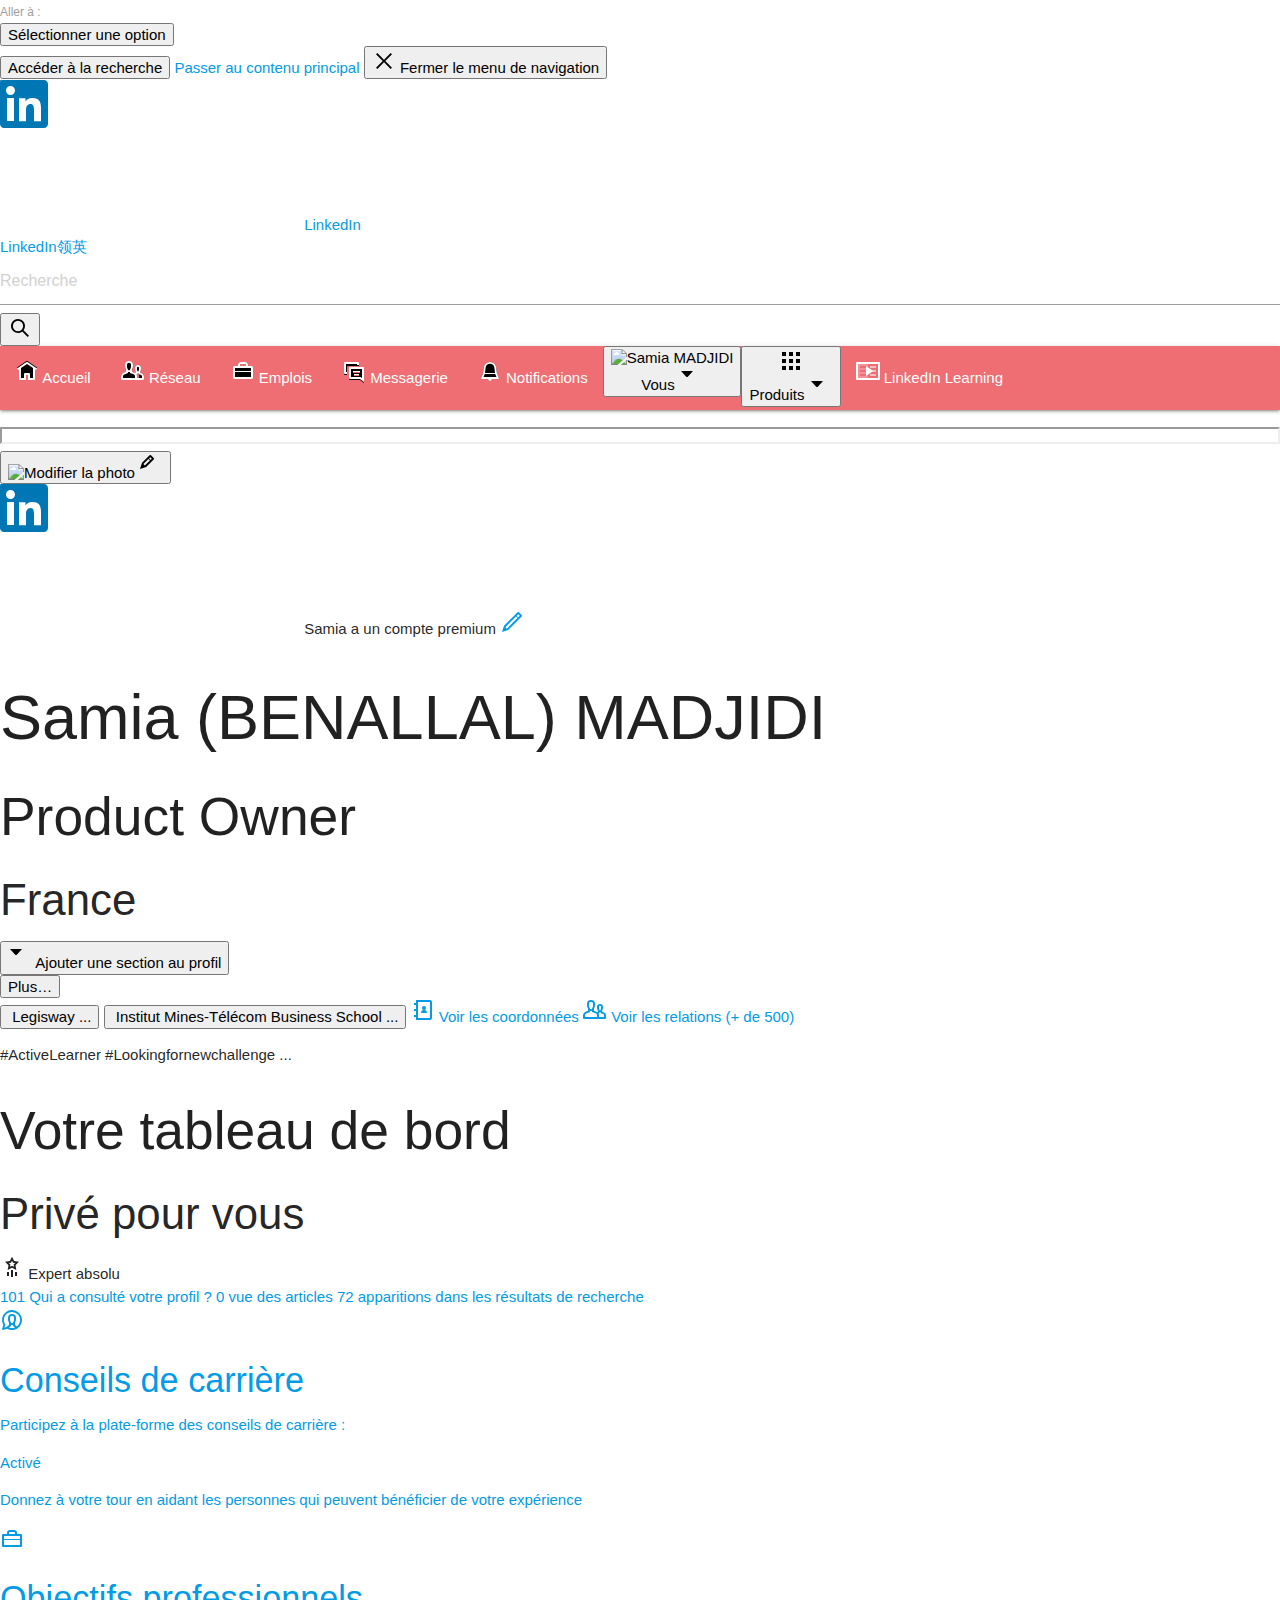
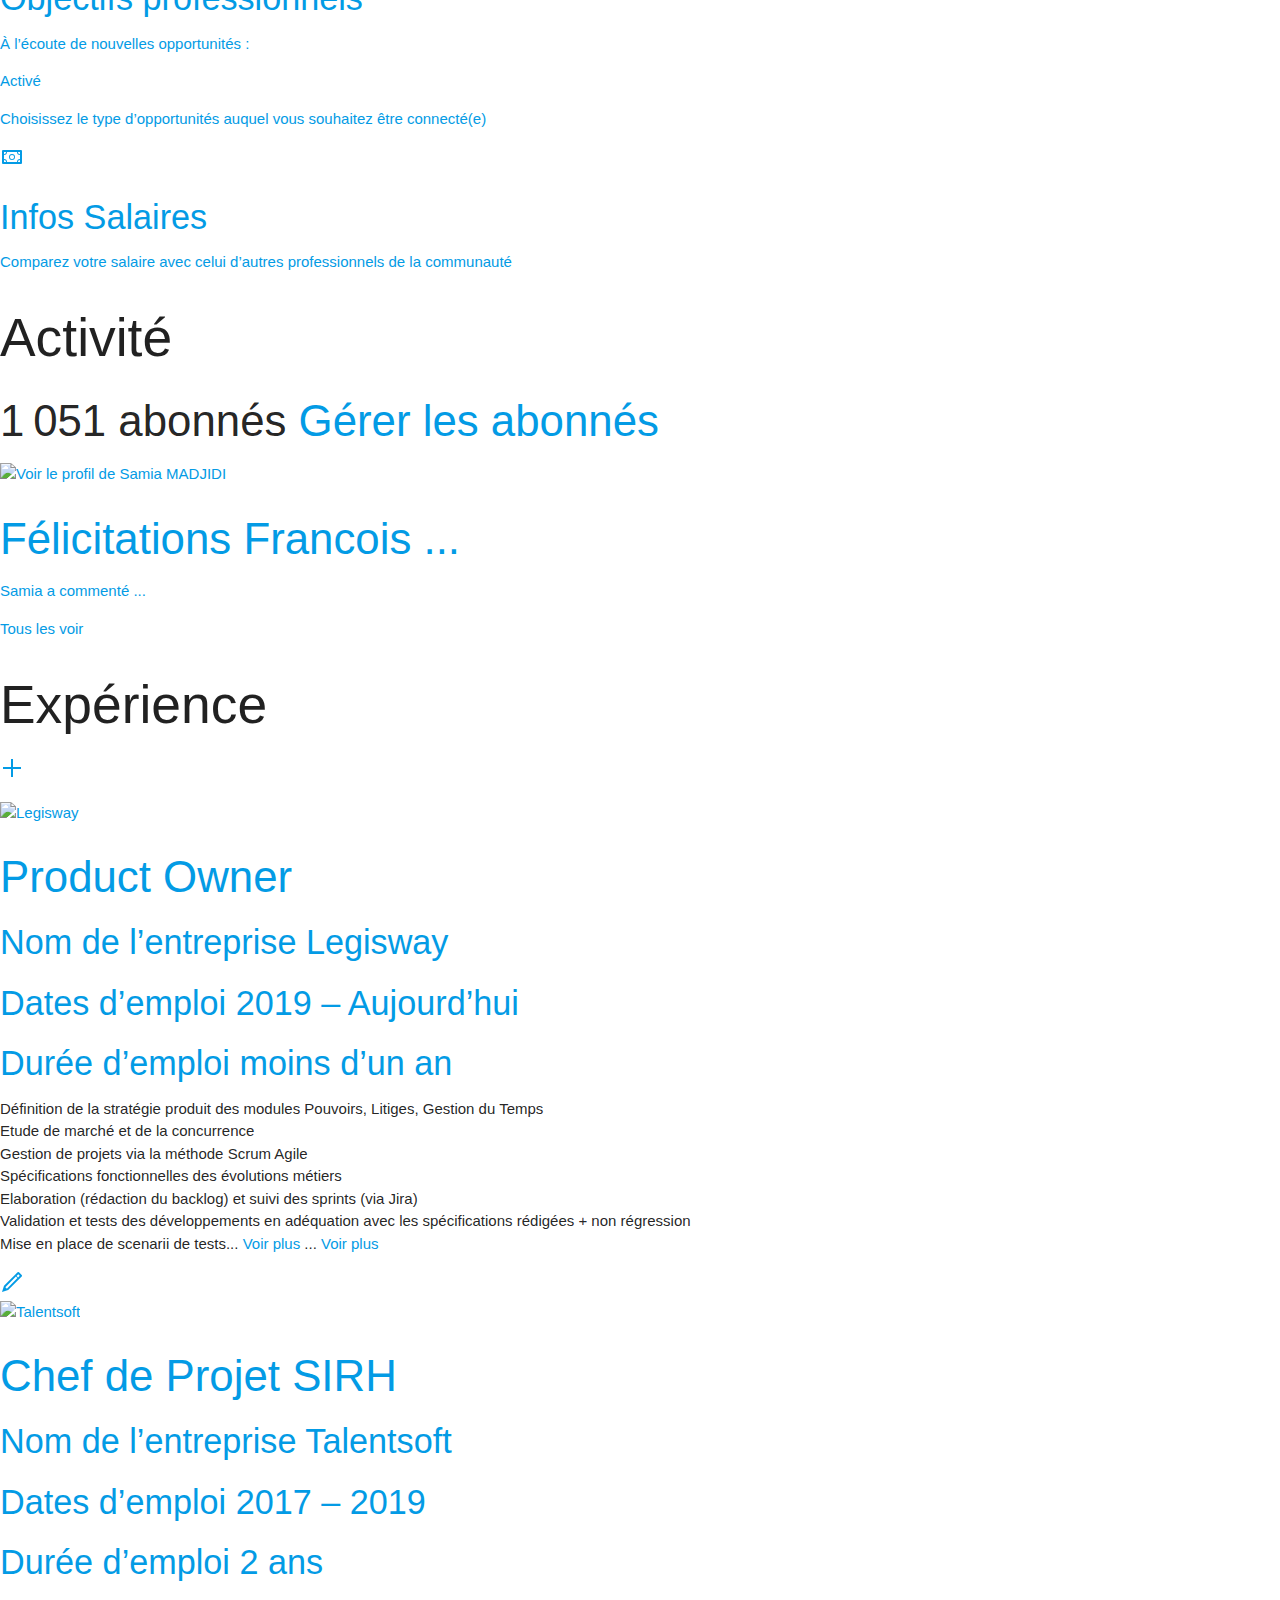
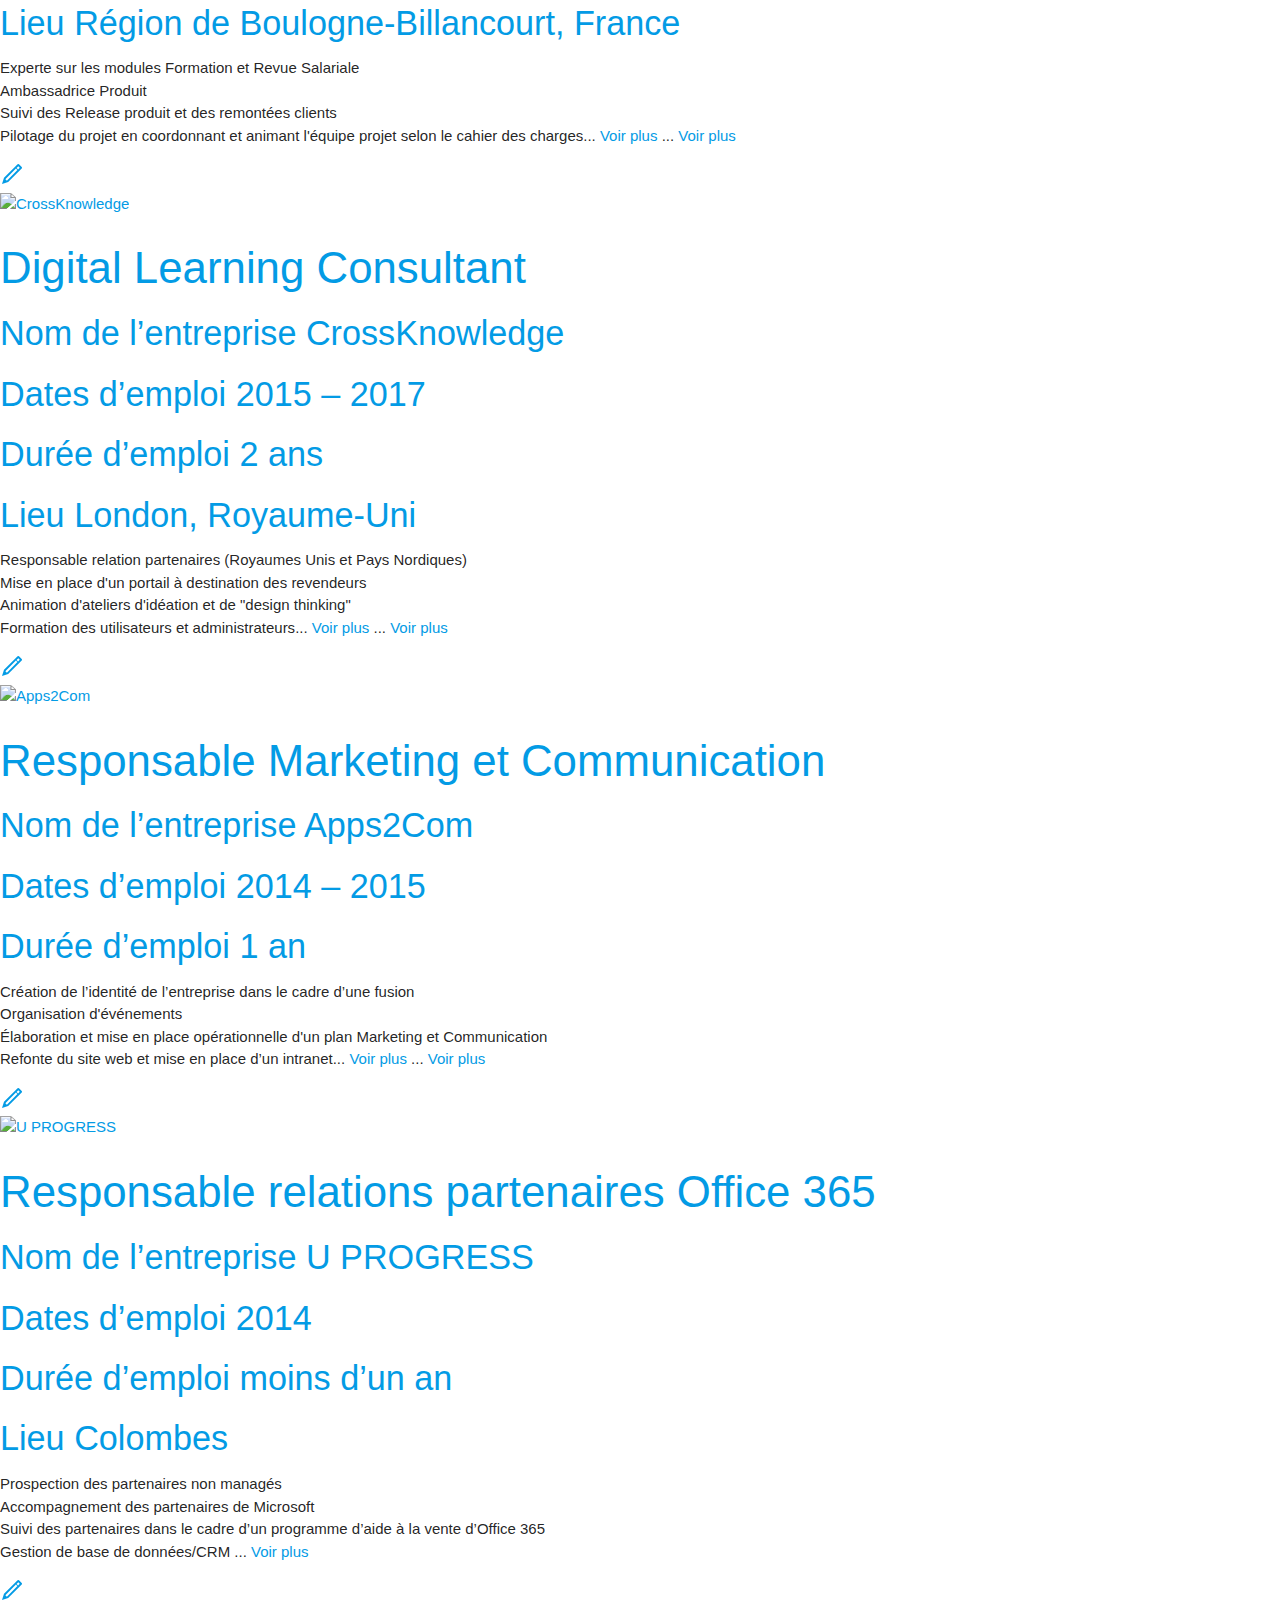
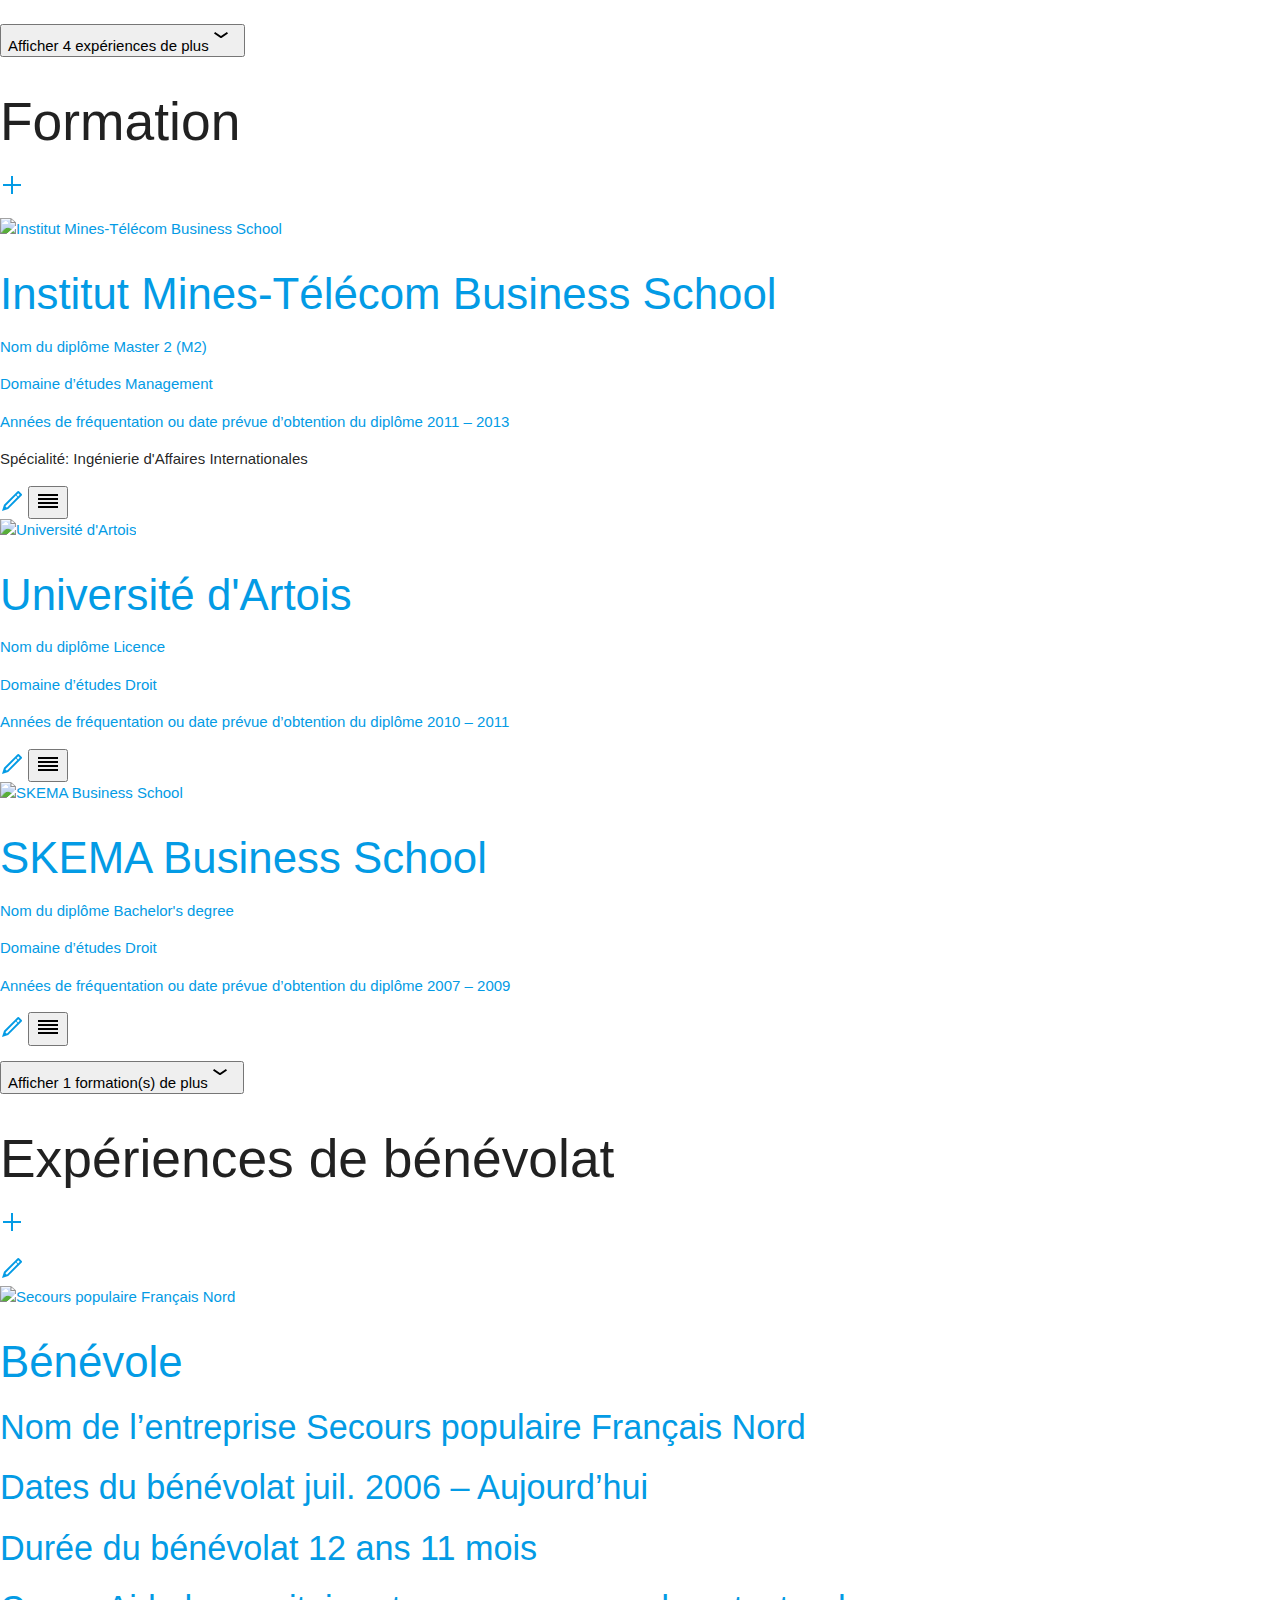
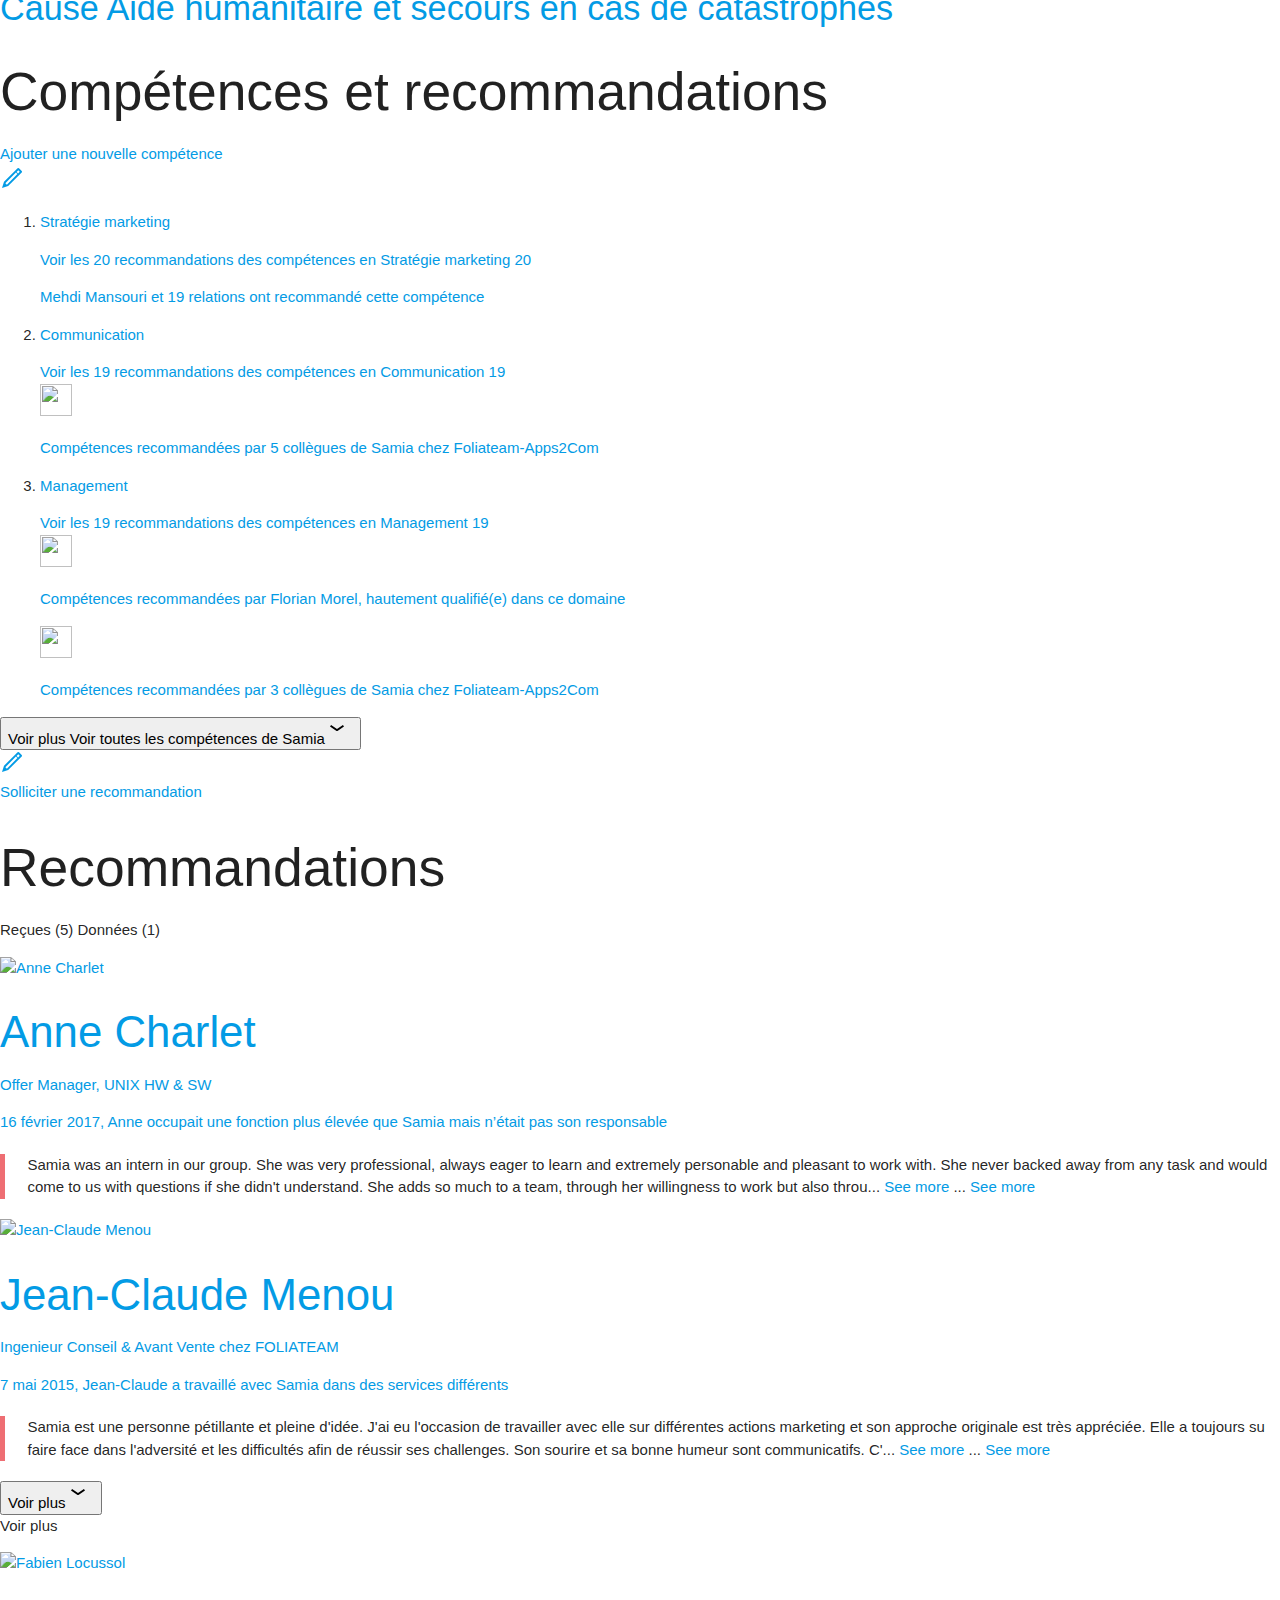
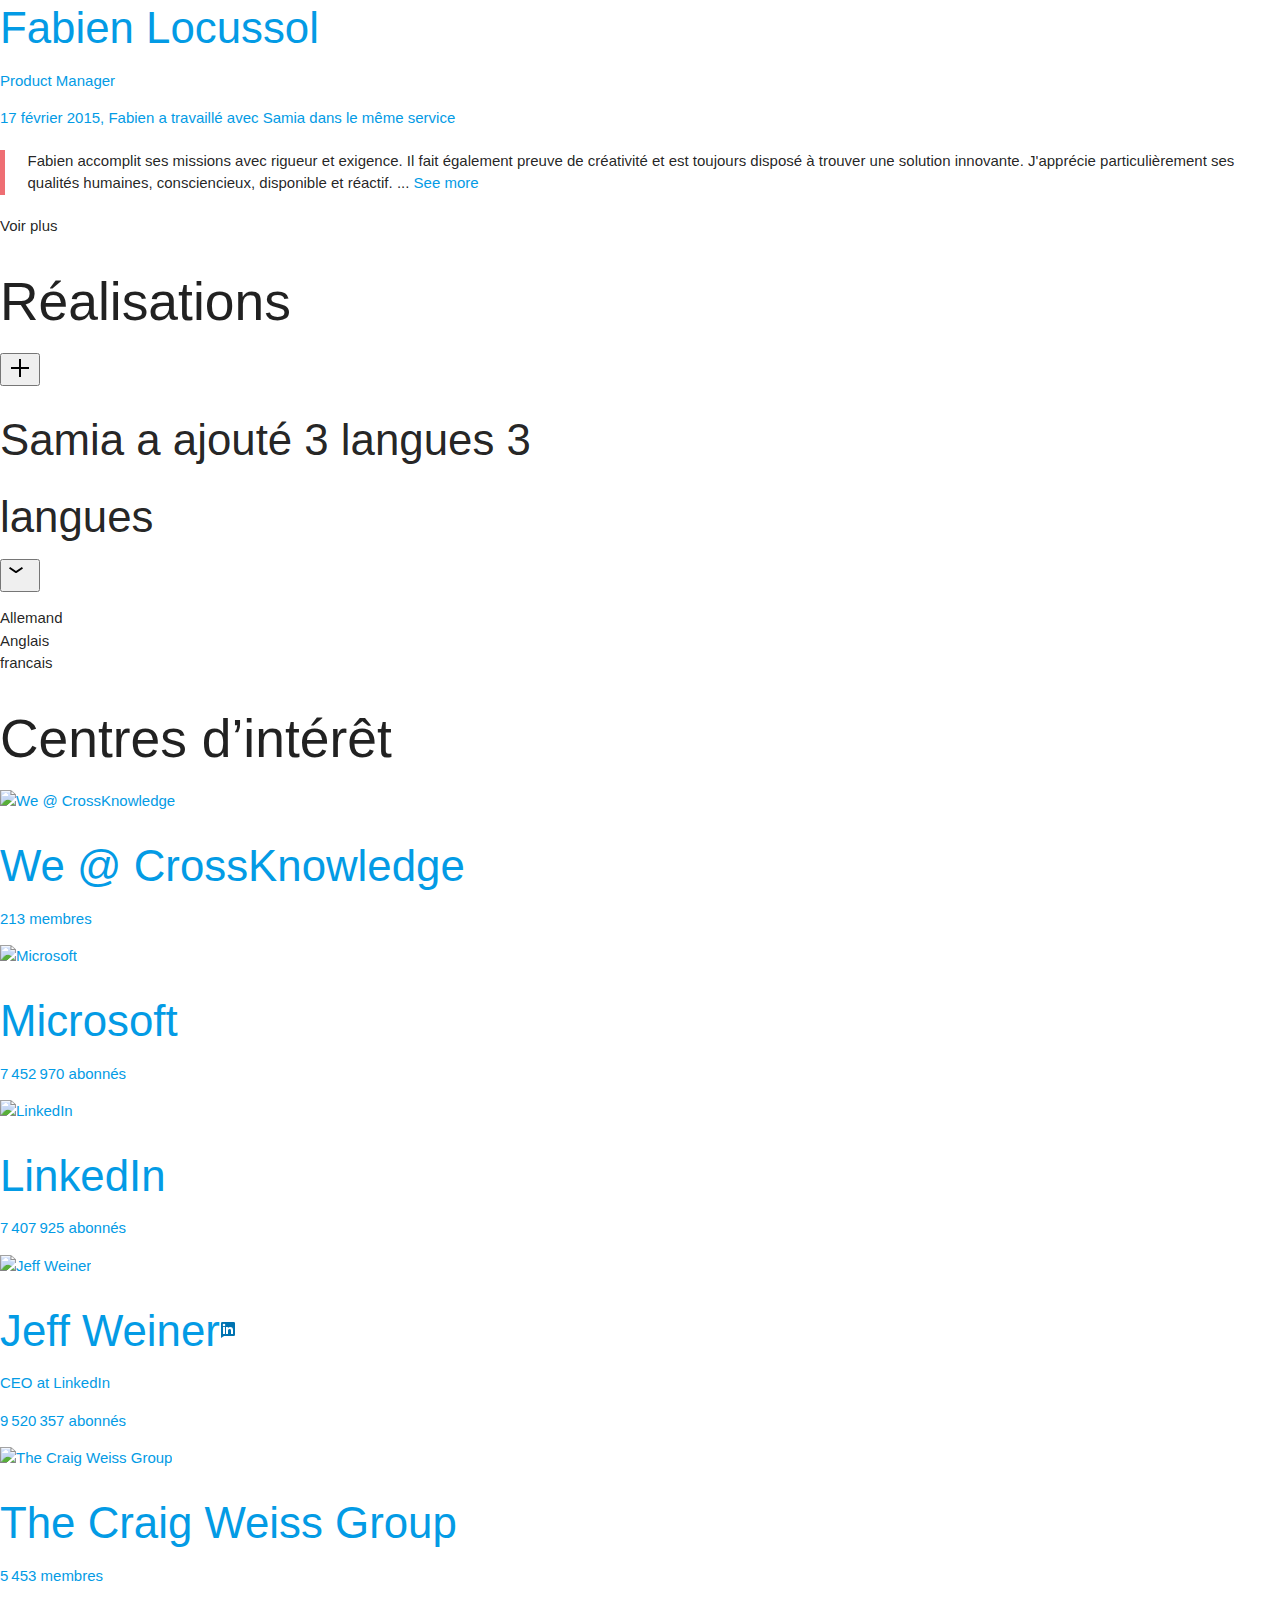
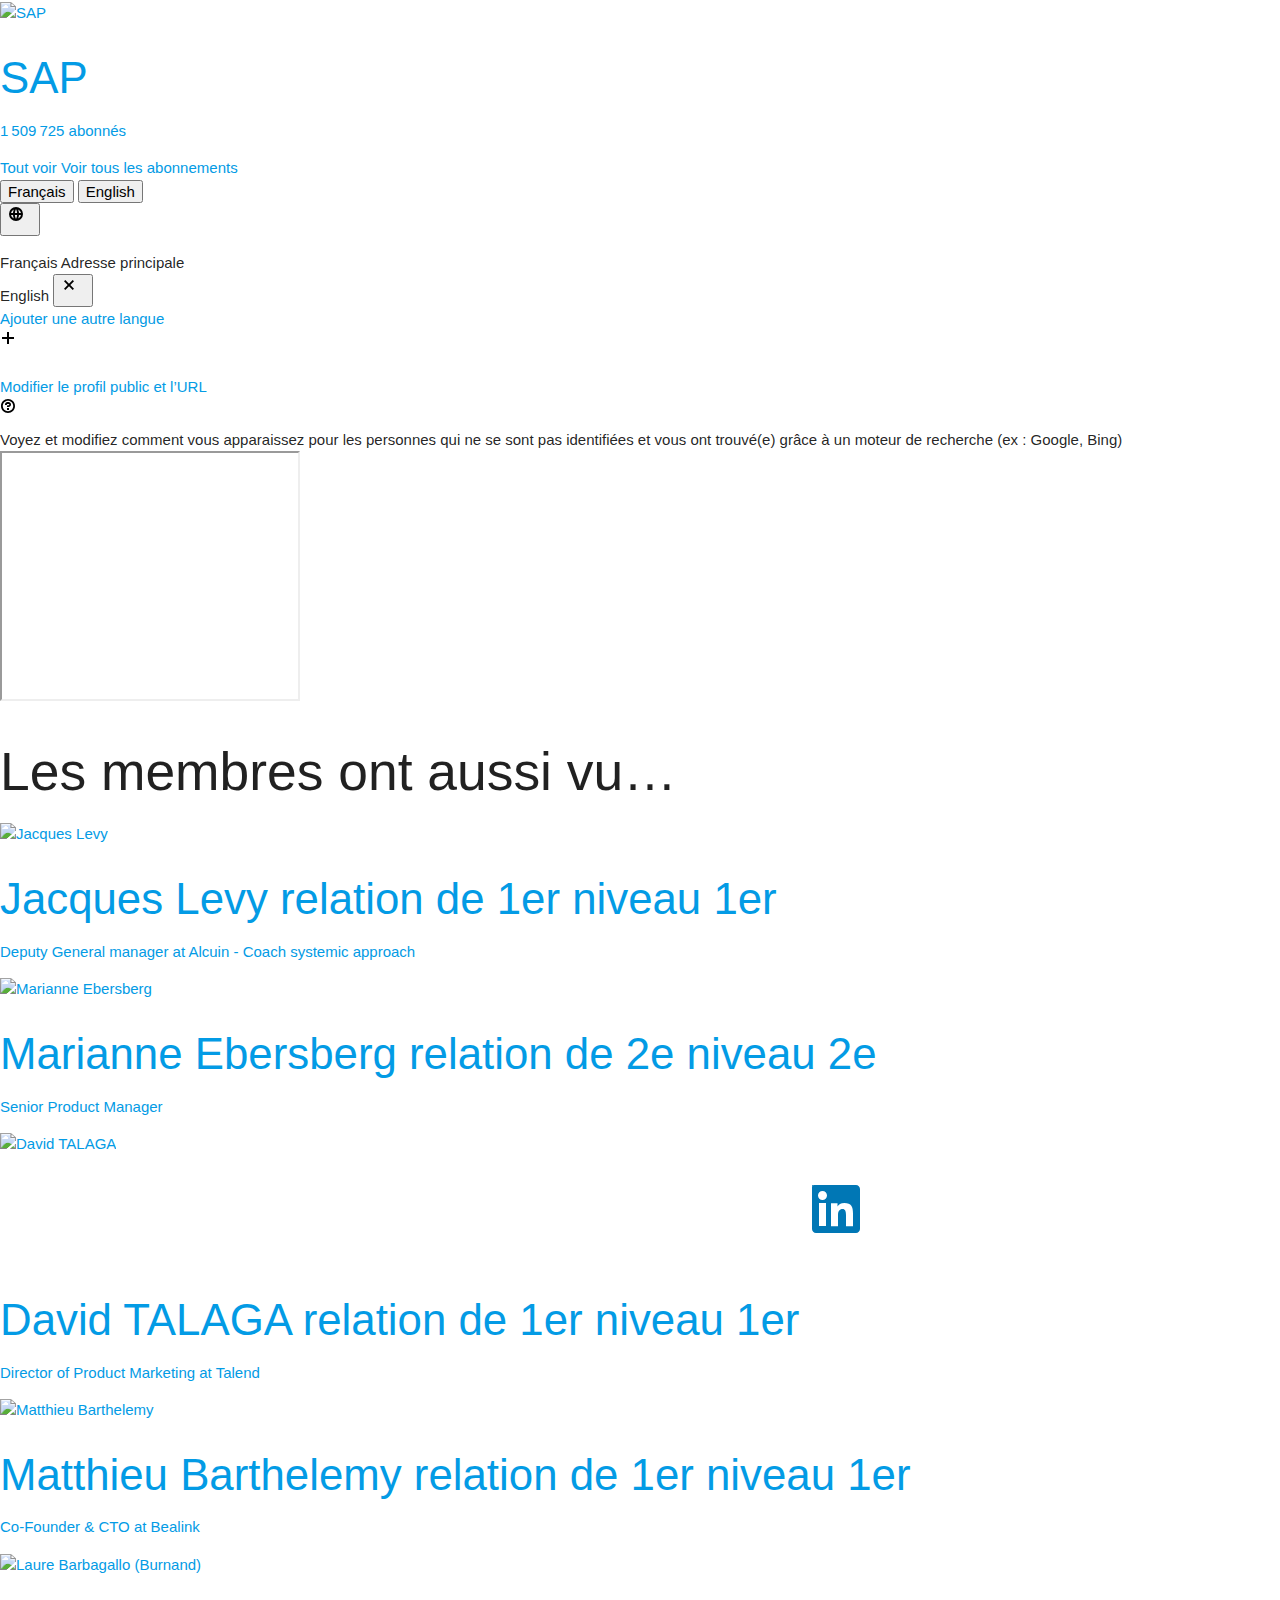
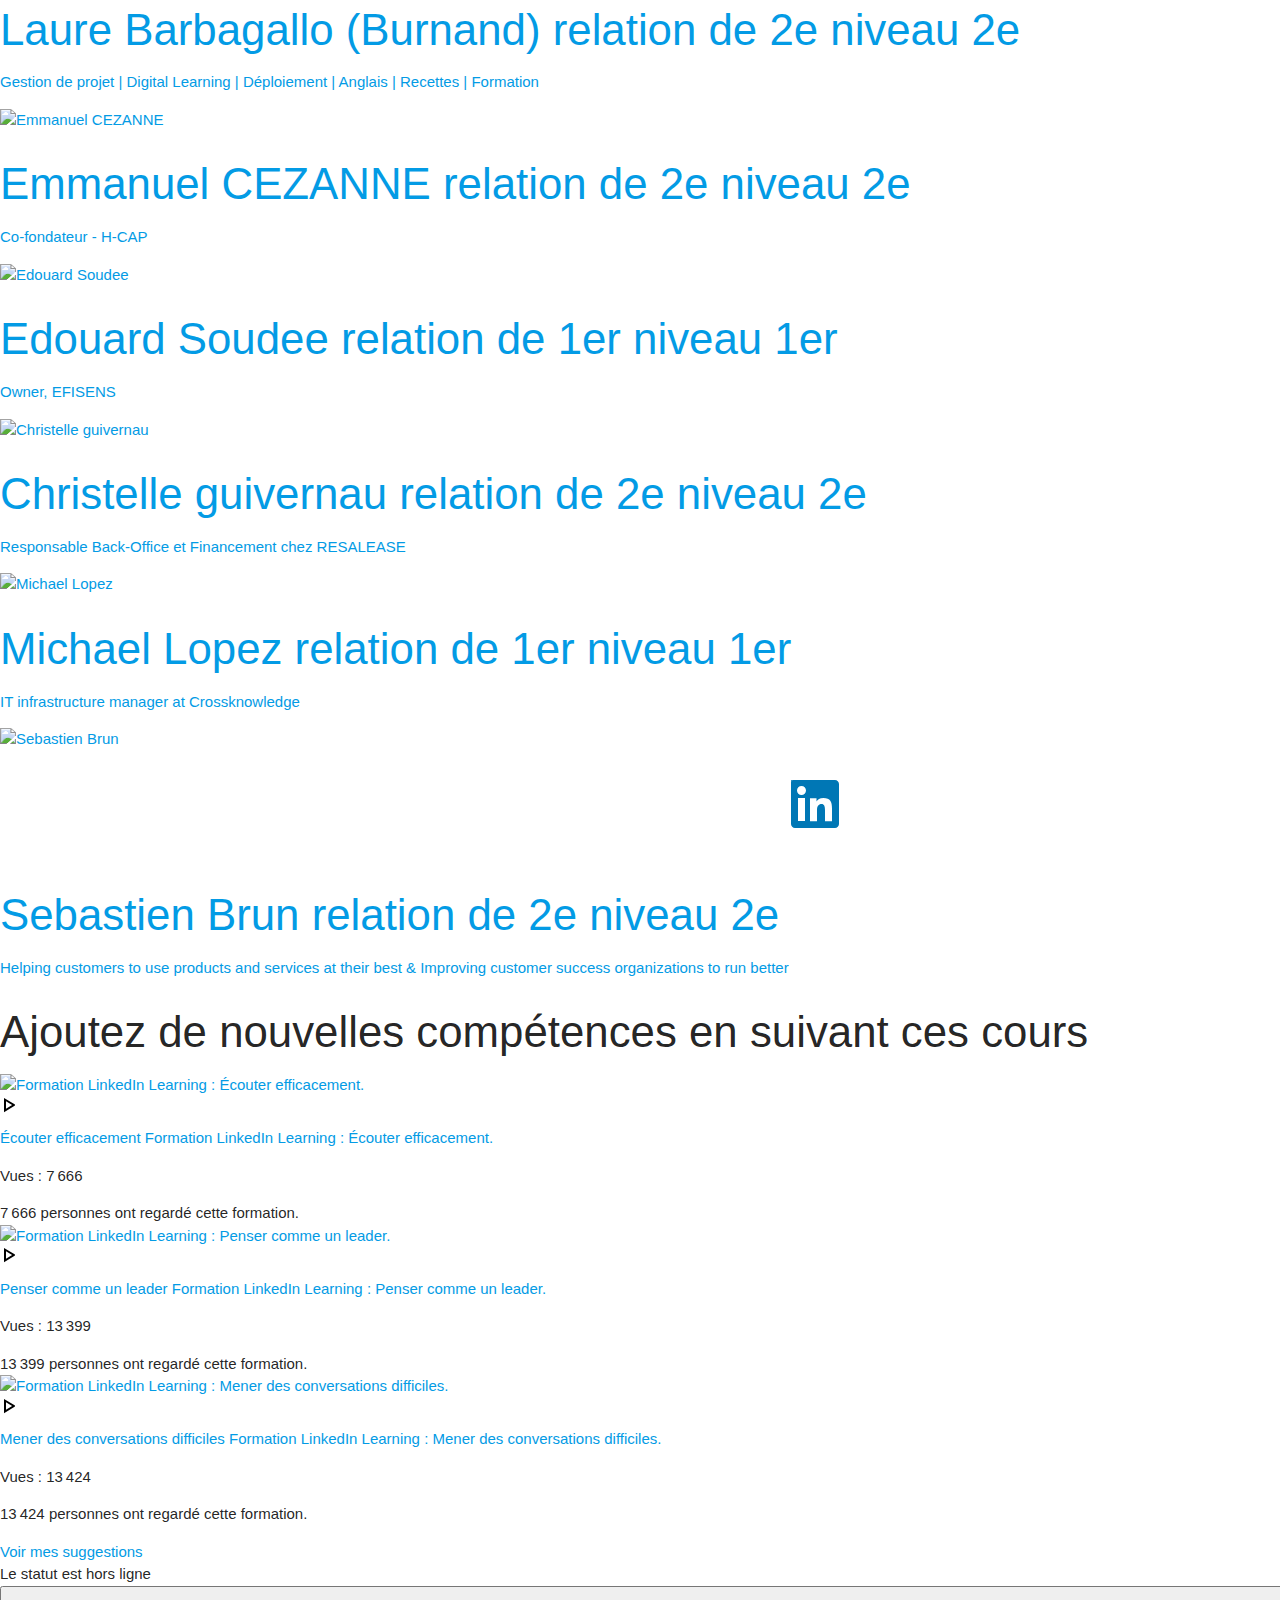
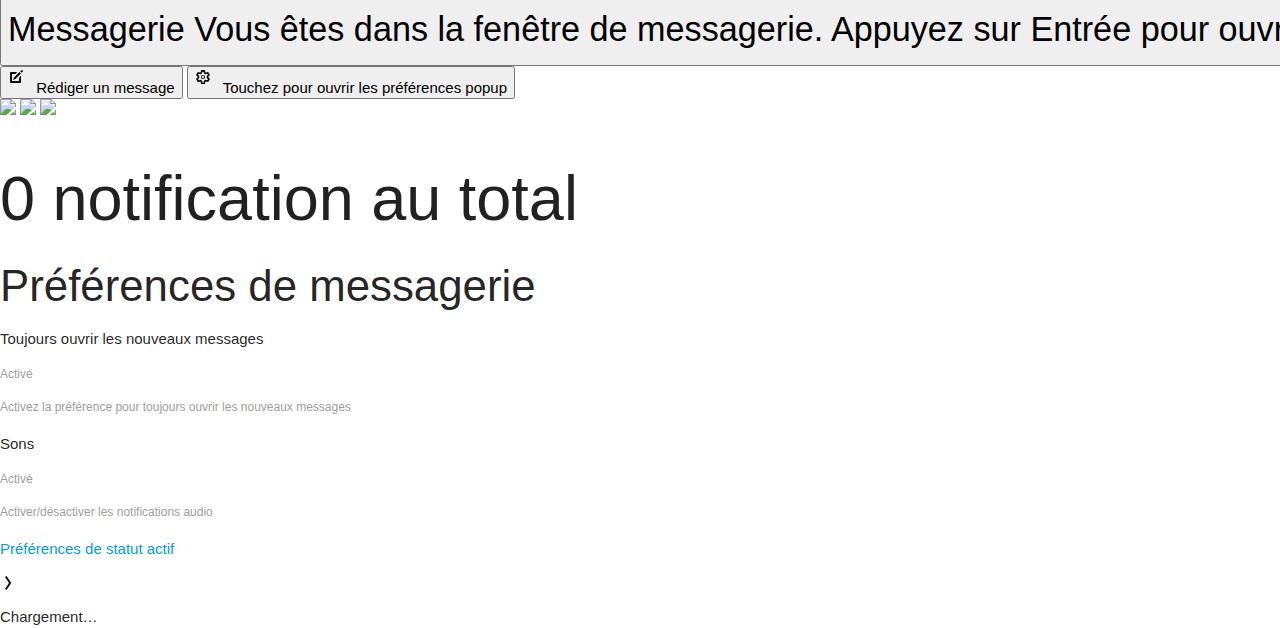
==== linkedin.html @ ff6c2b0b "first" ====
<!DOCTYPE html>
<html class="artdeco windows" lang="fr">
      <head>

            <meta charset="utf-8">
            <meta http-equiv="X-UA-Compatible" content="IE=edge">
            <title>Samia (BENALLAL) MADJIDI | LinkedIn</title>
            <meta name="description" content="">
            <meta name="viewport" content="width=device-width, initial-scale=1.0, minimum-scale=1.0">
            <meta name="theme-color" content="#0077B5">
            <meta name="is-http2" content="true">

            
        <meta name="extended/config/environment" content="%7B%22modulePrefix%22%3A%22extended%22%2C%22environment%22%3A%22production%22%2C%22ember-a11y-testing%22%3A%7B%22componentOptions%22%3A%7B%22turnAuditOff%22%3Atrue%2C%22excludeAxeCore%22%3Atrue%2C%22axeOptions%22%3A%7B%22reporter%22%3A%22v2%22%2C%22resultTypes%22%3A%5B%22violations%22%5D%2C%22rules%22%3A%7B%22duplicate-id%22%3A%7B%22enabled%22%3Afalse%7D%2C%22duplicate-id-active%22%3A%7B%22enabled%22%3Afalse%7D%2C%22duplicate-id-aria%22%3A%7B%22enabled%22%3Afalse%7D%7D%7D%7D%7D%2C%22rootURL%22%3A%22%2F%22%2C%22routerRootURL%22%3A%22%2F%22%2C%22deviceFormFactor%22%3A%22DESKTOP%22%2C%22locationType%22%3A%22voyager-location%22%2C%22namespace%22%3A%22voyager%2Fapi%22%2C%22EmberENV%22%3A%7B%22FEATURES%22%3A%7B%7D%7D%2C%22APP%22%3A%7B%22locale%22%3A%22en_US%22%2C%22rumConfig%22%3A%7B%22pageKeyPrefix%22%3A%22d_%22%2C%22beacon-service%22%3A%22tracking%22%2C%22beacon-url%22%3A%22%2Fli%2Ftrack%22%2C%22event-name%22%3A%22RealUserMonitoringEvent%22%2C%22enable-cdn-tracking%22%3Atrue%2C%22enable-pop-tracking%22%3Atrue%7D%2C%22name%22%3A%22extended%22%2C%22version%22%3A%22voyager-web_1.3.1312%2B73c666ab%22%7D%2C%22contentSecurityPolicy%22%3A%7B%22default-src%22%3A%22%5C%22none%5C%22%20*.licdn.com%20*.licdn-ei.com%22%2C%22script-src%22%3A%22%5C%22self%5C%22%20%5C%22unsafe-inline%5C%22%20*.licdn.com%20*.licdn-ei.com%20*.linkedin.com%22%2C%22font-src%22%3A%22%5C%22self%5C%22%20*.licdn.com%20*.licdn-ei.com%20*.slidesharecdn.com%22%2C%22frame-src%22%3A%22*.youtube.com%20*.slideshare.net%22%2C%22connect-src%22%3A%22%5C%22self%5C%22%20localhost%3A*%20*.linkedin.com%22%2C%22img-src%22%3A%22%5C%22self%5C%22%20*.slidesharecdn.com%20*.licdn.com%20*.licdn-ei.com%20spdy.linkedin.com%20spdy.linkedin-ei.com%20*.youtube.com%22%2C%22style-src%22%3A%22%5C%22self%5C%22%20%5C%22unsafe-inline%5C%22%20*.licdn.com%20*.licdn-ei.com%22%2C%22media-src%22%3A%22%5C%22self%5C%22%20*.slidesharecdn.com%20*.licdn.com%20*.licdn-ei.com%22%7D%2C%22tracking%22%3A%7B%22appId%22%3A%22com.linkedin.flagship3.d_web%22%2C%22pageKeyPrefix%22%3A%22d_%22%2C%22pveTrackingInfo%22%3A%7B%22osName%22%3A%22phone_web%22%7D%2C%22impression%22%3A%7B%22timeThreshold%22%3A300%2C%22percentageThreshold%22%3A50%2C%22viewportOffset%22%3A%7B%22top%22%3A52%2C%22bottom%22%3A0%2C%22left%22%3A0%2C%22right%22%3A0%7D%7D%2C%22comScore%22%3A%7B%22enabled%22%3Atrue%7D%7D%2C%22defaultRootMargin%22%3A%7B%22top%22%3A52%2C%22bottom%22%3A0%2C%22left%22%3A0%2C%22right%22%3A0%7D%2C%22skeleton%22%3A%7B%22data%22%3A%7B%7D%2C%22template%22%3A%22.%2Fskeleton%2Floader.hbs%22%7D%2C%22sparkPlaceholders%22%3A%7B%22includeHashes%22%3A%5B%22assets%2Fimg%2Fchina-icp-filing.png%22%2C%22assets%2Fimg%2Fpresence_onboarding_active.png%22%2C%22assets%2Fimg%2Fpresence_onboarding_available.png%22%2C%22assets%2Fimg%2Frealtime_onboarding_profile_1.jpg%22%2C%22assets%2Fimg%2Frealtime_onboarding_profile_2.jpg%22%2C%22assets%2Fimg%2Forganization%2Fdesktop-screenshot.png%22%2C%22assets%2Fimg%2Forganization%2Fmobile-screenshot.png%22%2C%22assets%2Fimg%2Fprofile%2Fdesktop-photo-upload-add-photo.png%22%2C%22assets%2Fhighcharts%2Fhighcharts.js%22%2C%22assets%2Fhighcharts%2Fmodules%2Fmap.js%22%2C%22assets%2Fmedia-player%2Fmedia-player.amd.js%22%2C%22assets%2Fvideo-player%2Fvideo-player.amd.js%22%2C%22assets%2FcloudSDK%2FOneDriveSDK.js%22%2C%22assets%2FcloudSDK%2FDropboxSDK.js%22%2C%22assets%2Fproj4.js%22%2C%22assets%2Fspectroscopy-worker.js%22%2C%22assets%2Fworld.js%22%2C%22assets%2Fsrc%2Fchartbeat.js%22%2C%22assets%2Ffavicon.ico%22%2C%22assets%2Ffavicon-notification.ico%22%2C%22assets%2Fimg%2Fpremium%2Fproducts%2Fslides%2Fjob_seeker_featured_applicant_650x468_v1.png%22%2C%22assets%2Fimg%2Fpremium%2Fproducts%2Fslides%2Fjob_seeker_inmail_650x468_v1.png%22%2C%22assets%2Fimg%2Fpremium%2Fproducts%2Fslides%2Fjob_seeker_job_insights_650x468_v1.png%22%2C%22assets%2Fimg%2Fpremium%2Fproducts%2Fslides%2Fjob_seeker_professional_learning_650x468_v1.png%22%2C%22assets%2Fimg%2Fpremium%2Fproducts%2Fslides%2Fjob_seeker_professional_wvmp_650x468_v1.png%22%2C%22assets%2Fimg%2Fpremium%2Fproducts%2Fslides%2Fjob_seeker_resume_builder_650x468_v1.png%22%2C%22assets%2Fimg%2Fpremium%2Fproducts%2Fslides%2Fprofessional_browse_profiles_650x468_v1.png%22%2C%22assets%2Fimg%2Fpremium%2Fproducts%2Fslides%2Fprofessional_company_research_650x468_v1.png%22%2C%22assets%2Fimg%2Fpremium%2Fproducts%2Fslides%2Fprofessional_company_research_650x468_v2.png%22%2C%22assets%2Fimg%2Fpremium%2Fproducts%2Fslides%2Fprofessional_inmail_650x468_v1.png%22%2C%22assets%2Fimg%2Fpremium%2Fproducts%2Fslides%2Frecruiter_inmail_650x468_v1.png%22%2C%22assets%2Fimg%2Fpremium%2Fproducts%2Fslides%2Frecruiter_manage_650x468_v1.png%22%2C%22assets%2Fimg%2Fpremium%2Fproducts%2Fslides%2Frecruiter_recruiter_lite_650x468_v1.png%22%2C%22assets%2Fimg%2Fpremium%2Fproducts%2Fslides%2Frecruiter_smart_search_650x468_v1.png%22%2C%22assets%2Fimg%2Fpremium%2Fproducts%2Fslides%2Frecruiter_stay_up_to_date_650x468_v1.png%22%2C%22assets%2Fimg%2Fpremium%2Fproducts%2Fslides%2Frecruiter_talent_pool_650x468_v1.png%22%2C%22assets%2Fimg%2Fpremium%2Fproducts%2Fslides%2Frecruiter_wvmp_650x468_v1.png%22%2C%22assets%2Fimg%2Fpremium%2Fproducts%2Fslides%2Fsales_customized_suggestions_650x468_v1.png%22%2C%22assets%2Fimg%2Fpremium%2Fproducts%2Fslides%2Fsales_inmail_650x468_v1.png%22%2C%22assets%2Fimg%2Fpremium%2Fproducts%2Fslides%2Fsales_lead_builder_650x468_v1.png%22%2C%22assets%2Fimg%2Fpremium%2Fproducts%2Fslides%2Fsales_sales_navigator_650x468_v1.png%22%2C%22assets%2Fimg%2Fpremium%2Fproducts%2Fslides%2Fsales_stay_up_to_date_650x468_v1.png%22%2C%22assets%2Fimg%2Fpremium%2Fproducts%2Fslides%2Fsales_target_accounts_650x468_v1.png%22%2C%22assets%2Fimg%2Fpremium%2Fproducts%2Fslides%2Fsales_wvmp_650x468_v1.png%22%2C%22assets%2Fimg%2Fpremium%2Fproducts%2Ftestimonials%2Fphoto_testimonial_1_job_seeker_headshot_200x200_v1.jpg%22%2C%22assets%2Fimg%2Fpremium%2Fproducts%2Ftestimonials%2Fphoto_testimonial_2_job_seeker_headshot_200x200_v1.jpg%22%2C%22assets%2Fimg%2Fpremium%2Fproducts%2Ftestimonials%2Fphoto_testimonial_1_professional_headshot_200x200_v1.jpg%22%2C%22assets%2Fimg%2Fpremium%2Fproducts%2Ftestimonials%2Fphoto_testimonial_2_professional_headshot_200x200_v1.jpg%22%2C%22assets%2Fimg%2Fpremium%2Fproducts%2Ftestimonials%2Fphoto_testimonial_1_recruiter_corp_headshot_200x200_v1.jpg%22%2C%22assets%2Fimg%2Fpremium%2Fproducts%2Ftestimonials%2Fphoto_testimonial_2_recruiter_corp_headshot_200x200_v1.jpg%22%2C%22assets%2Fimg%2Fpremium%2Fproducts%2Ftestimonials%2Fphoto_testimonial_1_recruiter_headshot_200x200_v1.jpg%22%2C%22assets%2Fimg%2Fpremium%2Fproducts%2Ftestimonials%2Fphoto_testimonial_2_recruiter_headshot_200x200_v1.jpg%22%2C%22assets%2Fimg%2Fpremium%2Fproducts%2Ftestimonials%2Fphoto_testimonial_1_sales_headshot_200x200_v1.jpg%22%2C%22assets%2Fimg%2Fpremium%2Fproducts%2Ftestimonials%2Fphoto_testimonial_2_sales_headshot_200x200_v1.jpg%22%2C%22assets%2Fimg%2Fcareer-experts-modal-facepile.png%22%2C%22assets%2Fimg%2Fcareer-experts-modal-facepile2.png%22%2C%22assets%2Fimg%2Fcareer-experts-modal-facepile3.png%22%2C%22assets%2Fimg%2Fcareer-experts-upsell.png%22%5D%2C%22splitVendorJs%22%3Atrue%7D%2C%22enableEngines%22%3Atrue%2C%22tagManager%22%3A%7B%22profileName%22%3A%22voyager-web-global%22%2C%22disableTrackingEventsListenerForGlobalProfile%22%3Atrue%2C%22lixKeyForRamp%22%3A%22voyager.mynetwork.web.tealium-invite%22%7D%2C%22exportApplicationGlobal%22%3Afalse%2C%22ember-faker%22%3A%7B%7D%2C%22googleAnalytics%22%3A%7B%22trackingId%22%3A%22UA-62256447-1%22%7D%2C%22sw%22%3A%7B%22devEnabled%22%3Afalse%2C%22vitalsEndpoint%22%3A%22%2Fvoyager%2Fsw%2Fvitals%22%7D%2C%22appVersion%22%3A%221.3.1312%22%2C%22logTracking%22%3Afalse%2C%22disableBatching%22%3Afalse%2C%22enableComponentUsageReport%22%3Afalse%2C%22artdeco%22%3A%7B%7D%7D">
        <!-- EMBER_CLI_FASTBOOT_TITLE --><!-- EMBER_CLI_FASTBOOT_HEAD -->
        
        <link rel="shortcut icon" href="https://static.licdn.com/sc/h/al2o9zrvru7aqj8e1x2rzsrca" id="favicon-ico">
        
           <!-- MATERIALIZE -->
      <link rel="stylesheet" href="css/main.css">
    
      <!-- MATERIALIZE -->
        
        <link rel="stylesheet" href="https://static.licdn.com/sc/h/br/b3mh8a7qmiv1cfi31uikqwk4e">
        <link rel="stylesheet" href="https://static.licdn.com/sc/h/br/bmb4cgeujpdh07v6bi377hpoo">
     <link rel="stylesheet" href="https://static.licdn.com/sc/h/br/4cvq1p1vvmlqgs7r8zb6entm9"><link rel="stylesheet" href="https://static.licdn.com/sc/h/br/a2y38mkmbsbfzgto6xu5cl394"><link rel="stylesheet" href="https://static.licdn.com/sc/h/br/euaix39gxml5gdyt4s0q7os5z"><link rel="stylesheet" href="https://static.licdn.com/sc/h/br/bxa8z685wtue6y8e5dv86yl9g">
        
            <style></style>
        
            <meta name="apple-itunes-app" content="app-id=288429040, affiliate-data=ct=campaign_vw_smart_app_banner&amp;pt=10746, app-argument=voyager://?trk=vw_smart_app_banner">
            
          <script type="text/javascript" src="https://platform.linkedin.com/litms/utag/voyager-web-feed/utag.js" async=""></script><script type="text/javascript" async="" charset="utf-8" id="utag_linkedin.voyager-web-feed_119" src="https://platform.linkedin.com/litms/vendor/adobe/visitor-api.js?utv=ut4.46.201903112042"></script><script type="text/javascript" async="" charset="utf-8" id="utag_linkedin.voyager-web-feed_120" src="https://platform.linkedin.com/litms/vendor/adobe/dil.js?utv=ut4.46.201903112042"></script><script src="https://static.licdn.com/sc/h/br/7q1ws8r97dw35dpz6st2sheom"></script><link rel="stylesheet" href="https://static.licdn.com/sc/h/br/eiqo20zkm3t3hoklh31bc05fn"><script src="https://static.licdn.com/sc/h/br/drhffyn7cfjruvl7yxw6q83m6"></script><link rel="stylesheet" href="https://static.licdn.com/sc/h/br/7pkbkwy9yxsjzgvrt7wcxf5cx"><script src="https://static.licdn.com/sc/h/br/1eqwzzotgp11e4rioa64yecos"></script><link rel="stylesheet" href="https://static.licdn.com/sc/h/br/avrrrmgvockvp6qmf50jiekuu"><script src="https://static.licdn.com/sc/h/br/a2qhx8mmea6uvkxw9kmtdpkua"></script><link rel="stylesheet" href="https://static.licdn.com/sc/h/br/2c14oub0w3ma37q7q5ztw6wbz"><script src="https://static.licdn.com/sc/h/br/59qpe3627axp3mz2vrrqb0egd"></script><script src="https://static.licdn.com/sc/h/br/36y4svg6eo6hf2avli8olmk"></script><link rel="stylesheet" href="https://static.licdn.com/sc/h/br/dor4104ke6kax9va4vf9w6kjs"><script src="https://static.licdn.com/sc/h/br/2ie80jub2eqbzdfihc7o4apvm"></script><link rel="stylesheet" href="https://static.licdn.com/sc/h/br/djyhmmgg83cr6o11agc9quva7"><script src="https://static.licdn.com/sc/h/br/4n6269d3psirixg9lpyx92v3"></script><link rel="stylesheet" href="https://static.licdn.com/sc/h/br/di6m0wcu6f6zy92q8c3bgva9a">
            
   </head>


   <body dir="ltr" class="render-mode-BIGPIPE nav-v2 ember-application utility-classes-with-important icons-loaded boot-complete" data-t-link-to-event-attached="true" cz-shortcut-listen="true">
      <div id="a11y-menu">
         <div>
            <div id="ember13" class="a11y-menu-container ember-view">
               <label class="jump-menu-label t-14 t-black--light t-bold" for="a11y-jump-menu-trigger">Aller à&nbsp;:</label>
               <div id="a11y-jump-menu" class="dropdown closed ember-view">
                  <button aria-controls="a11y-jump-menu-options" aria-expanded="false" id="a11y-jump-menu-trigger" class="dropdown-trigger ember-view" type="button">    Sélectionner une option
                  </button>  
                  <div class="dropdown-overflow">
                     <ul id="a11y-jump-menu-options" style="display: none;" class="dropdown-options ember-view">
                        <!---->
                     </ul>
                  </div>
               </div>
               <button id="ember17" class="mr4 artdeco-button artdeco-button--muted artdeco-button--2 artdeco-button--secondary ember-view">
                  <!---->
                  <span class="artdeco-button__text">
                  Accéder à la recherche
                  </span>
               </button>
               <a href="#skip-link" class="artdeco-button artdeco-button--muted artdeco-button--secondary" data-ember-action="" data-ember-action-18="18">
               Passer au contenu principal
               </a>
               <button id="ember19" class="a11y-menu__close artdeco-button artdeco-button--circle artdeco-button--muted artdeco-button--2 artdeco-button--tertiary ember-view">
                  <li-icon aria-hidden="true" type="cancel-icon" class="artdeco-button__icon">
                     <svg viewBox="0 0 24 24" width="24px" height="24px" x="0" y="0" preserveAspectRatio="xMinYMin meet" class="artdeco-icon" focusable="false">
                        <path d="M20,5.32L13.32,12,20,18.68,18.66,20,12,13.33,5.34,20,4,18.68,10.68,12,4,5.32,5.32,4,12,10.69,18.68,4Z" class="large-icon" style="fill: currentColor"></path>
                     </svg>
                  </li-icon>
                  <span class="artdeco-button__text">
                  Fermer le menu de navigation
                  </span>
               </button>
            </div>
         </div>
      </div>
      <header id="extended-nav" class="extended-nav nav-main-container global-alert-offset-top" role="banner" tabindex="-1" style="display: block;">
         <div class="nav-main__content full-height display-flex align-items-center">
            <div class="nav-main__inbug-container">
               <div id="inbug-nav-item" class="nav-item--inbug" lang="fr">
                  <a href="/feed/" data-alias="" data-link-to="feed" data-resource="feed/badge" data-control-name="" class="nav-item__link js-nav-item-link">
                     <span class="nav-item__icon nav-item__icon--inbug" role="presentation" lang="fr">
                        <li-icon aria-hidden="true" type="linkedin-bug" size="34dp" color="brand">
                           <svg preserveAspectRatio="xMinYMin meet" focusable="false" xmlns="http://www.w3.org/2000/svg">
                              <g class="scaling-icon" style="fill-opacity: 1">
                                 <defs></defs>
                                 <g class="bug-14dp" stroke="none" stroke-width="1" fill="none" fill-rule="evenodd">
                                    <g class="dp-1">
                                       <path d="M14,1.25 L14,12.75 C14,13.44 13.44,14 12.75,14 L1.25,14 C0.56,14 0,13.44 0,12.75 L0,1.25 C0,0.56 0.56,0 1.25,0 L12.75,0 C13.44,0 14,0.56 14,1.25" class="bug-text-color" fill="#FFFFFF"></path>
                                       <path d="M14,1.25 L14,12.75 C14,13.44 13.44,14 12.75,14 L1.25,14 C0.56,14 0,13.44 0,12.75 L0,1.25 C0,0.56 0.56,0 1.25,0 L12.75,0 C13.44,0 14,0.56 14,1.25 Z M5,5 L6.85,5 L6.85,6.016 L6.893,6.016 C7.259,5.541 8.018,4.938 9.25,4.938 C11.125,4.938 12,5.808 12,8 L12,12 L10,12 L10,8.75 C10,7.313 9.672,6.875 8.632,6.875 C7.5,6.875 7,7.75 7,9 L7,12 L5,12 L5,5 Z M2,12 L4,12 L4,5 L2,5 L2,12 Z M4.335,3 C4.335,3.737 3.737,4.335 3,4.335 C2.263,4.335 1.665,3.737 1.665,3 C1.665,2.263 2.263,1.665 3,1.665 C3.737,1.665 4.335,2.263 4.335,3 Z" class="background" fill="#0073B2"></path>
                                    </g>
                                    <g class="dpi-gt1" transform="scale(0.2917)">
                                       <rect class="bug-text-color" fill="#FFFFFF" x="1" y="1" width="46" height="46" rx="4"></rect>
                                       <path d="M0,4.00989318 C0,1.79529033 1.79405245,0 4.00989318,0 L43.9901068,0 C46.2047097,0 48,1.79405245 48,4.00989318 L48,43.9901068 C48,46.2047097 46.2059475,48 43.9901068,48 L4.00989318,48 C1.79529033,48 0,46.2059475 0,43.9901068 L0,4.00989318 Z M19,18.3 L25.5,18.3 L25.5,21.566 C26.437,19.688 28.838,18 32.445,18 C39.359,18 41,21.738 41,28.597 L41,41.3 L34,41.3 L34,30.159 C34,26.253 33.063,24.05 30.68,24.05 C27.375,24.05 26,26.425 26,30.159 L26,41.3 L19,41.3 L19,18.3 Z M7,41 L14,41 L14,18 L7,18 L7,41 Z M15,10.5 C15,12.985 12.985,15 10.5,15 C8.015,15 6,12.985 6,10.5 C6,8.015 8.015,6 10.5,6 C12.985,6 15,8.015 15,10.5 Z" class="background" fill="#0077B5"></path>
                                    </g>
                                 </g>
                                 <g class="bug-21dp" stroke="none" stroke-width="1" fill="none" fill-rule="evenodd">
                                    <g class="dp-1">
                                       <path d="M19.479,0 L1.583,0 C0.728,0 0,0.677 0,1.511 L0,19.488 C0,20.323 0.478,21 1.333,21 L19.229,21 C20.086,21 21,20.323 21,19.488 L21,1.511 C21,0.677 20.336,0 19.479,0" class="bug-text-color" fill="#FFFFFF"></path>
                                       <path d="M19.479,0 L1.583,0 C0.728,0 0,0.677 0,1.511 L0,19.488 C0,20.323 0.478,21 1.333,21 L19.229,21 C20.086,21 21,20.323 21,19.488 L21,1.511 C21,0.677 20.336,0 19.479,0 Z M8,8 L10.827,8 L10.827,9.441 L10.858,9.441 C11.289,8.664 12.562,7.875 14.136,7.875 C17.157,7.875 18,9.479 18,12.45 L18,18 L15,18 L15,12.997 C15,11.667 14.469,10.5 13.227,10.5 C11.719,10.5 11,11.521 11,13.197 L11,18 L8,18 L8,8 Z M3,18 L6,18 L6,8 L3,8 L3,18 Z M6.375,4.5 C6.375,5.536 5.536,6.375 4.5,6.375 C3.464,6.375 2.625,5.536 2.625,4.5 C2.625,3.464 3.464,2.625 4.5,2.625 C5.536,2.625 6.375,3.464 6.375,4.5 Z" class="background" fill="#0077B5"></path>
                                    </g>
                                    <g class="dpi-gt1" transform="scale(0.4375)">
                                       <rect class="bug-text-color" fill="#FFFFFF" x="1" y="1" width="46" height="46" rx="4"></rect>
                                       <path d="M0,4.00989318 C0,1.79529033 1.79405245,0 4.00989318,0 L43.9901068,0 C46.2047097,0 48,1.79405245 48,4.00989318 L48,43.9901068 C48,46.2047097 46.2059475,48 43.9901068,48 L4.00989318,48 C1.79529033,48 0,46.2059475 0,43.9901068 L0,4.00989318 Z M19,18.3 L25.5,18.3 L25.5,21.566 C26.437,19.688 28.838,18 32.445,18 C39.359,18 41,21.738 41,28.597 L41,41.3 L34,41.3 L34,30.159 C34,26.253 33.063,24.05 30.68,24.05 C27.375,24.05 26,26.425 26,30.159 L26,41.3 L19,41.3 L19,18.3 Z M7,41 L14,41 L14,18 L7,18 L7,41 Z M15,10.5 C15,12.985 12.985,15 10.5,15 C8.015,15 6,12.985 6,10.5 C6,8.015 8.015,6 10.5,6 C12.985,6 15,8.015 15,10.5 Z" class="background" fill="#0077B5"></path>
                                    </g>
                                 </g>
                                 <g class="bug-28dp" stroke="none" stroke-width="1" fill="none" fill-rule="evenodd">
                                    <g class="dp-1">
                                       <path d="M25.375,0 L2.625,0 C1.175,0 0,1.175 0,2.625 L0,25.375 C0,26.825 1.175,28 2.625,28 L25.375,28 C26.825,28 28,26.825 28,25.375 L28,2.625 C28,1.175 26.825,0 25.375,0" class="bug-text-color" fill="#FFFFFF"></path>
                                       <path d="M25.375,0 L2.625,0 C1.175,0 0,1.175 0,2.625 L0,25.375 C0,26.825 1.175,28 2.625,28 L25.375,28 C26.825,28 28,26.825 28,25.375 L28,2.625 C28,1.175 26.825,0 25.375,0 Z M14.8747,12.025 L14.8747,10 L10.9997,10 L10.9997,24 L14.9997,24 L14.9997,17.375 C14.9997,15.603 15.6627,13.875 17.6497,13.875 C19.4667,13.875 19.9997,14.965 19.9997,16.875 L19.9997,24 L23.9997,24 L23.9997,14.975 C23.9997,11.75 22.2917,9.875 19.0137,9.875 C16.9227,9.875 15.4487,11.025 14.8747,12.025 Z M4,24 L8,24 L8,10 L4,10 L4,24 Z M6,3.665 C4.71,3.665 3.665,4.71 3.665,6 C3.665,7.29 4.71,8.335 6,8.335 C7.29,8.335 8.335,7.29 8.335,6 C8.335,4.71 7.29,3.665 6,3.665 Z" class="background" fill="#0077B5"></path>
                                    </g>
                                    <g class="dpi-gt1" transform="scale(0.5833)">
                                       <rect class="bug-text-color" fill="#FFFFFF" x="1" y="1" width="46" height="46" rx="4"></rect>
                                       <path d="M0,4.00989318 C0,1.79529033 1.79405245,0 4.00989318,0 L43.9901068,0 C46.2047097,0 48,1.79405245 48,4.00989318 L48,43.9901068 C48,46.2047097 46.2059475,48 43.9901068,48 L4.00989318,48 C1.79529033,48 0,46.2059475 0,43.9901068 L0,4.00989318 Z M19,18.3 L25.5,18.3 L25.5,21.566 C26.437,19.688 28.838,18 32.445,18 C39.359,18 41,21.738 41,28.597 L41,41.3 L34,41.3 L34,30.159 C34,26.253 33.063,24.05 30.68,24.05 C27.375,24.05 26,26.425 26,30.159 L26,41.3 L19,41.3 L19,18.3 Z M7,41 L14,41 L14,18 L7,18 L7,41 Z M15,10.5 C15,12.985 12.985,15 10.5,15 C8.015,15 6,12.985 6,10.5 C6,8.015 8.015,6 10.5,6 C12.985,6 15,8.015 15,10.5 Z" class="background" fill="#0077B5"></path>
                                    </g>
                                 </g>
                                 <g class="bug-34dp" stroke="none" stroke-width="1" fill="none" fill-rule="evenodd">
                                    <g class="dp-1">
                                       <path d="M2.8,34 L31.2,34 C32.746,34 34,32.746 34,31.2 L34,2.8 C34,1.254 32.746,0 31.2,0 L2.8,0 C1.254,0 0,1.254 0,2.8 L0,31.2 C0,32.746 1.254,34 2.8,34" class="bug-text-color" fill="#FFFFFF"></path>
                                       <path d="M2.8,34 L31.2,34 C32.746,34 34,32.746 34,31.2 L34,2.8 C34,1.254 32.746,0 31.2,0 L2.8,0 C1.254,0 0,1.254 0,2.8 L0,31.2 C0,32.746 1.254,34 2.8,34 Z M13,13 L17.75,13 L17.75,15.391 C18.387,14.114 20.242,12.75 22.695,12.75 C27.397,12.75 29,14.875 29,19.922 L29,29 L24,29 L24,20.984 C24,18.328 23.481,16.875 21.542,16.875 C18.921,16.875 18,18.867 18,20.984 L18,29 L13,29 L13,13 Z M5,29 L10,29 L10,13 L5,13 L5,29 Z M10.55,7.5 C10.55,9.184 9.184,10.55 7.5,10.55 C5.816,10.55 4.45,9.184 4.45,7.5 C4.45,5.815 5.816,4.45 7.5,4.45 C9.184,4.45 10.55,5.815 10.55,7.5 Z" class="background" fill="#0077B5"></path>
                                    </g>
                                    <g class="dpi-gt1" transform="scale(0.7083)">
                                       <rect class="bug-text-color" fill="#FFFFFF" x="1" y="1" width="46" height="46" rx="4"></rect>
                                       <path d="M0,4.00989318 C0,1.79529033 1.79405245,0 4.00989318,0 L43.9901068,0 C46.2047097,0 48,1.79405245 48,4.00989318 L48,43.9901068 C48,46.2047097 46.2059475,48 43.9901068,48 L4.00989318,48 C1.79529033,48 0,46.2059475 0,43.9901068 L0,4.00989318 Z M19,18.3 L25.5,18.3 L25.5,21.566 C26.437,19.688 28.838,18 32.445,18 C39.359,18 41,21.738 41,28.597 L41,41.3 L34,41.3 L34,30.159 C34,26.253 33.063,24.05 30.68,24.05 C27.375,24.05 26,26.425 26,30.159 L26,41.3 L19,41.3 L19,18.3 Z M7,41 L14,41 L14,18 L7,18 L7,41 Z M15,10.5 C15,12.985 12.985,15 10.5,15 C8.015,15 6,12.985 6,10.5 C6,8.015 8.015,6 10.5,6 C12.985,6 15,8.015 15,10.5 Z" class="background" fill="#0077B5"></path>
                                    </g>
                                 </g>
                                 <g class="bug-40dp" stroke="none" stroke-width="1" fill="none" fill-rule="evenodd">
                                    <g class="dp-1">
                                       <path d="M40,3.5 L40,36.5 C40,38.434 38.434,40 36.5,40 L3.5,40 C1.566,40 0,38.434 0,36.5 L0,3.5 C0,1.566 1.566,0 3.5,0 L36.5,0 C38.434,0 40,1.566 40,3.5 L40,3.5 Z" class="bug-text-color" fill="#FFFFFF"></path>
                                       <path d="M40,3.5 L40,36.5 C40,38.434 38.434,40 36.5,40 L3.5,40 C1.566,40 0,38.434 0,36.5 L0,3.5 C0,1.566 1.566,0 3.5,0 L36.5,0 C38.434,0 40,1.566 40,3.5 Z M15,15.0000122 L20.875,15.0000122 L20.875,18.3330122 C21.542,17.1460122 23,14.7000122 26.957,14.7000122 C33.137,14.7000122 34,18.6800122 34,23.9670122 L34,34.0000122 L28,34.0000122 L28,25.0180122 C28,22.1830122 27.542,19.8750122 24.922,19.8750122 C21.75,19.8750122 21,21.9560122 21,24.5160122 L21,34.0000122 L15,34.0000122 L15,15.0000122 Z M6,34 L12,34 L12,15 L6,15 L6,34 Z M12.6509756,8.99997559 C12.6509756,11.0159756 11.0169756,12.6499756 9.00097559,12.6499756 C6.98397559,12.6499756 5.34997559,11.0159756 5.34997559,8.99997559 C5.34997559,6.98397559 6.98397559,5.34997559 9.00097559,5.34997559 C11.0169756,5.34997559 12.6509756,6.98397559 12.6509756,8.99997559 Z" class="background" fill="#0077B5"></path>
                                    </g>
                                    <g class="dpi-gt1" transform="scale(0.8333)">
                                       <rect class="bug-text-color" fill="#FFFFFF" x="1" y="1" width="46" height="46" rx="4"></rect>
                                       <path d="M0,4.00989318 C0,1.79529033 1.79405245,0 4.00989318,0 L43.9901068,0 C46.2047097,0 48,1.79405245 48,4.00989318 L48,43.9901068 C48,46.2047097 46.2059475,48 43.9901068,48 L4.00989318,48 C1.79529033,48 0,46.2059475 0,43.9901068 L0,4.00989318 Z M19,18.3 L25.5,18.3 L25.5,21.566 C26.437,19.688 28.838,18 32.445,18 C39.359,18 41,21.738 41,28.597 L41,41.3 L34,41.3 L34,30.159 C34,26.253 33.063,24.05 30.68,24.05 C27.375,24.05 26,26.425 26,30.159 L26,41.3 L19,41.3 L19,18.3 Z M7,41 L14,41 L14,18 L7,18 L7,41 Z M15,10.5 C15,12.985 12.985,15 10.5,15 C8.015,15 6,12.985 6,10.5 C6,8.015 8.015,6 10.5,6 C12.985,6 15,8.015 15,10.5 Z" class="background" fill="#0077B5"></path>
                                    </g>
                                 </g>
                                 <g class="bug-48dp" stroke="none" stroke-width="1" fill="none" fill-rule="evenodd">
                                    <rect class="bug-text-color" fill="#FFFFFF" x="1" y="1" width="46" height="46" rx="4"></rect>
                                    <path d="M0,4.00989318 C0,1.79529033 1.79405245,0 4.00989318,0 L43.9901068,0 C46.2047097,0 48,1.79405245 48,4.00989318 L48,43.9901068 C48,46.2047097 46.2059475,48 43.9901068,48 L4.00989318,48 C1.79529033,48 0,46.2059475 0,43.9901068 L0,4.00989318 Z M19,18.3 L25.5,18.3 L25.5,21.566 C26.437,19.688 28.838,18 32.445,18 C39.359,18 41,21.738 41,28.597 L41,41.3 L34,41.3 L34,30.159 C34,26.253 33.063,24.05 30.68,24.05 C27.375,24.05 26,26.425 26,30.159 L26,41.3 L19,41.3 L19,18.3 Z M7,41 L14,41 L14,18 L7,18 L7,41 Z M15,10.5 C15,12.985 12.985,15 10.5,15 C8.015,15 6,12.985 6,10.5 C6,8.015 8.015,6 10.5,6 C12.985,6 15,8.015 15,10.5 Z" class="background" fill="#0077B5"></path>
                                 </g>
                              </g>
                           </svg>
                        </li-icon>
                     </span>
                     <span class="nav-item__title visually-hidden">LinkedIn</span>
                  </a>
               </div>
               <div id="china-branding-nav-item" class="nav-item--inbug nav-item--china-branding hidden" lang="fr"><a href="/feed/" data-alias="" data-link-to="feed" data-control-name="nav.homepage-zh_CN" class="nav-item__link js-nav-item-link"><span class="nav-item__china-logo" role=""><span class="visually-hidden">LinkedIn领英</span></span></a></div>
            </div>
            <form id="extended-nav-search" class="nav-search" role="search">
               <div class="nav-search-bar">
                  <div id="nav-typeahead-wormhole">
                     <div class="nav-search-typeahead">
                        <artdeco-typeahead-deprecated id="nav-search-artdeco-typeahead" class="search-typeahead-v2 ember-view">
                           <artdeco-typeahead-deprecated-input id="ember32" class="ember-view">
                              <!---->
                              <input role="combobox" autocomplete="off" spellcheck="false" aria-autocomplete="list" aria-invalid="false" aria-expanded="false" aria-label="Recherche" placeholder="Recherche" type="text">
                           </artdeco-typeahead-deprecated-input>
                           <!----><!---->
                        </artdeco-typeahead-deprecated>
                        <div id="nav-search-controls-wormhole" class="nav-search-controls">
                           <button class="search-typeahead-v2__button typeahead-icon" tabindex="-1" data-control-name="nav.search_button" data-ember-action="" data-ember-action-33="33">
                              <li-icon type="search-icon" size="medium" role="img" aria-label="Chercher">
                                 <svg viewBox="0 0 24 24" width="24px" height="24px" x="0" y="0" preserveAspectRatio="xMinYMin meet" class="artdeco-icon" focusable="false">
                                    <path d="M21,19.67l-5.44-5.44a7,7,0,1,0-1.33,1.33L19.67,21ZM10,15.13A5.13,5.13,0,1,1,15.13,10,5.13,5.13,0,0,1,10,15.13Z" class="large-icon" style="fill: currentColor"></path>
                                 </svg>
                              </li-icon>
                           </button>
                        </div>
                     </div>
                  </div>
               </div>
            </form>
            <nav data-nav="main" class="display-flex full-height" aria-label="Principal">
               <ul class="nav-main nav-container display-flex full-height">
                  <li id="feed-nav-item" class="nav-item nav-item--feed" lang="fr">
                     <a href="/feed/" data-alias="" data-link-to="feed" data-resource="feed/badge" data-control-name="" class="nav-item__link nav-item__link--underline js-nav-item-link">
                        <span id="feed-tab-icon" class="nav-item__icon" role="presentation" lang="fr">
                           <li-icon aria-hidden="true" type="nav-small-home-icon" color="true">
                              <svg viewBox="0 0 24 24" width="24px" height="24px" x="0" y="0" preserveAspectRatio="xMinYMin meet" class="nav-icon" focusable="false" xmlns="http://www.w3.org/2000/svg">
                                 <path d="M22,8.45L12.85,2.26a1.5,1.5,0,0,0-1.69,0L2,8.45,3.06,10,4,9.37V19a1,1,0,0,0,1,1h5V15h4v5h5a1,1,0,0,0,1-1V9.37L20.94,10Z" class="active-item" style="fill-opacity: 1"></path>
                                 <path d="M22,9.45L12.85,3.26a1.5,1.5,0,0,0-1.69,0L2,9.45,3.06,11,4,10.37V20a1,1,0,0,0,1,1h6V16h2v5h6a1,1,0,0,0,1-1V10.37L20.94,11ZM18,19H15V15a1,1,0,0,0-1-1H10a1,1,0,0,0-1,1v4H6V8.89l6-4,6,4V19Z" class="inactive-item" style="fill: currentColor"></path>
                              </svg>
                           </li-icon>
                        </span>
                        <span class="nav-item__title">Accueil</span>
                     </a>
                  </li>
                  <li id="mynetwork-nav-item" class="nav-item nav-item--mynetwork" lang="fr">
                     <a href="/mynetwork/" data-alias="relationships" data-link-to="mynetwork" data-resource="voyagerCommunicationsTabBadges" data-control-name="" class="nav-item__link nav-item__link--underline js-nav-item-link">
                        <span id="mynetwork-tab-icon" class="nav-item__icon" role="presentation" lang="fr">
                           <li-icon aria-hidden="true" type="nav-small-people-icon" color="true">
                              <svg viewBox="0 0 24 24" width="24px" height="24px" x="0" y="0" preserveAspectRatio="xMinYMin meet" class="nav-icon" focusable="false" xmlns="http://www.w3.org/2000/svg">
                                 <path d="M16,17.85V20a1,1,0,0,1-1,1H1a1,1,0,0,1-1-1V17.85a4,4,0,0,1,2.55-3.73l2.95-1.2V11.71l-0.73-1.3A6,6,0,0,1,4,7.47V6a4,4,0,0,1,4.39-4A4.12,4.12,0,0,1,12,6.21V7.47a6,6,0,0,1-.77,2.94l-0.73,1.3v1.21l2.95,1.2A4,4,0,0,1,16,17.85Zm4.75-3.65L19,13.53v-1a6,6,0,0,0,1-3.31V9a3,3,0,0,0-6,0V9.18a6,6,0,0,0,.61,2.58A3.61,3.61,0,0,0,16,13a3.62,3.62,0,0,1,2,3.24V21h4a1,1,0,0,0,1-1V17.47A3.5,3.5,0,0,0,20.75,14.2Z" class="active-item" style="fill-opacity: 1"></path>
                                 <path d="M20.74,14.2L19,13.54V12.86l0.25-.41A5,5,0,0,0,20,9.82V9a3,3,0,0,0-6,0V9.82a5,5,0,0,0,.75,2.63L15,12.86v0.68l-1,.37a4,4,0,0,0-.58-0.28l-2.45-1V10.83A8,8,0,0,0,12,7V6A4,4,0,0,0,4,6V7a8,8,0,0,0,1,3.86v1.84l-2.45,1A4,4,0,0,0,0,17.35V20a1,1,0,0,0,1,1H22a1,1,0,0,0,1-1V17.47A3.5,3.5,0,0,0,20.74,14.2ZM16,8.75a1,1,0,0,1,2,0v1.44a3,3,0,0,1-.38,1.46l-0.33.6a0.25,0.25,0,0,1-.22.13H16.93a0.25,0.25,0,0,1-.22-0.13l-0.33-.6A3,3,0,0,1,16,10.19V8.75ZM6,5.85a2,2,0,0,1,4,0V7.28a6,6,0,0,1-.71,2.83L9,10.72a1,1,0,0,1-.88.53H7.92A1,1,0,0,1,7,10.72l-0.33-.61A6,6,0,0,1,6,7.28V5.85ZM14,19H2V17.25a2,2,0,0,1,1.26-1.86L7,13.92v-1a3,3,0,0,0,1,.18H8a3,3,0,0,0,1-.18v1l3.72,1.42A2,2,0,0,1,14,17.21V19Zm7,0H16V17.35a4,4,0,0,0-.55-2l1.05-.4V14.07a2,2,0,0,0,.4.05h0.2a2,2,0,0,0,.4-0.05v0.88l2.53,1a1.5,1.5,0,0,1,1,1.4V19Z" class="inactive-item" style="fill: currentColor"></path>
                              </svg>
                           </li-icon>
                        </span>
                        <span class="nav-item__title">Réseau</span>
                     </a>
                  </li>
                  <li id="jobs-nav-item" class="nav-item nav-item--jobs" lang="fr">
                     <a href="/jobs/" data-alias="" data-link-to="jobs" data-resource="" data-control-name="" class="nav-item__link nav-item__link--underline js-nav-item-link">
                        <span id="jobs-tab-icon" class="nav-item__icon" role="presentation" lang="fr">
                           <li-icon aria-hidden="true" type="nav-small-jobs-icon" color="true">
                              <svg viewBox="0 0 24 24" width="24px" height="24px" x="0" y="0" preserveAspectRatio="xMinYMin meet" class="nav-icon" focusable="false" xmlns="http://www.w3.org/2000/svg">
                                 <path d="M2,13H22v6a1,1,0,0,1-1,1H3a1,1,0,0,1-1-1V13ZM22,8v4H2V8A1,1,0,0,1,3,7H7V6a3,3,0,0,1,3-3h4a3,3,0,0,1,3,3V7h4A1,1,0,0,1,22,8ZM15,6a1,1,0,0,0-1-1H10A1,1,0,0,0,9,6V7h6V6Z" class="active-item" style="fill-opacity: 1"></path>
                                 <path d="M21,7H17V6a3,3,0,0,0-3-3H10A3,3,0,0,0,7,6V7H3A1,1,0,0,0,2,8V19a1,1,0,0,0,1,1H21a1,1,0,0,0,1-1V8A1,1,0,0,0,21,7ZM9,6a1,1,0,0,1,1-1h4a1,1,0,0,1,1,1V7H9V6ZM20,18H4V13H20v5Zm0-6H4V9H20v3Z" class="inactive-item" style="fill: currentColor"></path>
                              </svg>
                           </li-icon>
                        </span>
                        <span class="nav-item__title">Emplois</span>
                     </a>
                  </li>
                  <li id="messaging-nav-item" class="nav-item nav-item--messaging" lang="fr">
                     <a href="/messaging/" data-alias="" data-link-to="messaging" data-resource="voyagerCommunicationsTabBadges" data-control-name="" class="nav-item__link nav-item__link--underline js-nav-item-link">
                        <span id="messaging-tab-icon" class="nav-item__icon" role="presentation" lang="fr">
                           <li-icon aria-hidden="true" type="nav-small-messaging-icon" color="true">
                              <svg viewBox="0 0 24 24" width="24px" height="24px" x="0" y="0" preserveAspectRatio="xMinYMin meet" class="nav-icon" focusable="false" xmlns="http://www.w3.org/2000/svg">
                                 <path d="M21,9H8a1,1,0,0,0-1,1V20a1,1,0,0,0,1,1H18l4,3V10A1,1,0,0,0,21,9Zm-4,8H12V16h5v1Zm1-3H11V13h7v1ZM17,5V7H6A1,1,0,0,0,5,8v8H3a1,1,0,0,1-1-1V5A1,1,0,0,1,3,4H16A1,1,0,0,1,17,5Z" class="active-item" style="fill-opacity: 1"></path>
                                 <path d="M21,8H8A1,1,0,0,0,7,9V19a1,1,0,0,0,1,1H18l4,3V9A1,1,0,0,0,21,8ZM20,19.11L18.52,18H9V10H20v9.11ZM12,15h5v1H12V15ZM4,13H5v2H3a1,1,0,0,1-1-1V4A1,1,0,0,1,3,3H16a1,1,0,0,1,1,1V6H15V5H4v8Zm14,0H11V12h7v1Z" class="inactive-item" style="fill: currentColor"></path>
                              </svg>
                           </li-icon>
                        </span>
                        <span class="nav-item__title">Messagerie</span>
                     </a>
                  </li>
                  <li id="notifications-nav-item" class="nav-item nav-item--notifications" lang="fr">
                     <a href="/notifications/" data-alias="identity" data-link-to="notifications" data-resource="voyagerCommunicationsTabBadges" data-control-name="" class="nav-item__link nav-item__link--underline js-nav-item-link">
                        <span id="notifications-tab-icon" class="nav-item__icon" role="presentation" lang="fr">
                           <li-icon aria-hidden="true" type="nav-small-notifications-icon" color="true">
                              <svg viewBox="0 0 24 24" width="24px" height="24px" x="0" y="0" preserveAspectRatio="xMinYMin meet" class="nav-icon" focusable="false" xmlns="http://www.w3.org/2000/svg">
                                 <path d="M18.94,14H5.06L5.79,8.44A6.26,6.26,0,0,1,12,3h0a6.26,6.26,0,0,1,6.21,5.44Zm2,5-1.71-4H4.78L3.06,19a0.71,0.71,0,0,0-.06.28,0.75,0.75,0,0,0,.75.76H10a2,2,0,1,0,4,0h6.27A0.74,0.74,0,0,0,20.94,19Z" class="active-item" style="fill-opacity: 1"></path>
                                 <path d="M20.94,19L19,14.49s-0.41-3.06-.8-6.06A6.26,6.26,0,0,0,12,3h0A6.26,6.26,0,0,0,5.79,8.44L5,14.49,3.06,19a0.71,0.71,0,0,0-.06.28,0.75,0.75,0,0,0,.75.76H10a2,2,0,1,0,4,0h6.27A0.74,0.74,0,0,0,20.94,19ZM12,4.75h0a4.39,4.39,0,0,1,4.35,3.81c0.28,2.1.56,4.35,0.7,5.44H7L7.65,8.56A4.39,4.39,0,0,1,12,4.75ZM5.52,18l1.3-3H17.18l1.3,3h-13Z" class="inactive-item" style="fill: currentColor"></path>
                              </svg>
                           </li-icon>
                        </span>
                        <span class="nav-item__title">Notifications</span>
                     </a>
                     <div id="push-permission-wormhole" class="relative"></div>
                  </li>
                  <li id="profile-nav-item" class="nav-item nav-item--profile" lang="fr">
                     <div class="nav-item__content">
                        <div id="nav-settings__dropdown" class="dropdown closed ember-view">
                           <button data-control-name="nav.settings" aria-controls="nav-settings__dropdown-options" aria-expanded="false" id="nav-settings__dropdown-trigger" class="t-14 t-black--light t-bold nav-item__link dropdown-trigger ember-view" type="button">
                              <img src="https://media.licdn.com/dms/image/C5603AQGRgq9Dxl707w/profile-displayphoto-shrink_100_100/0?e=1564012800&amp;v=beta&amp;t=VgOosSYhhsovAV2Q8lqDv7QBxk7N7gLpDa0eqImOoJs" class="nav-item__profile-member-photo nav-item__icon" alt="Samia MADJIDI" width="24" height="24">
                              <div class="nav-item__title-container">
                                 <span class="nav-item__title nav-item__dropdown-trigger--title">Vous</span>
                                 <li-icon aria-hidden="true" type="caret-filled-down-icon" class="nav-item__dropdown-trigger--icon" size="small">
                                    <svg viewBox="0 0 24 24" width="24px" height="24px" x="0" y="0" preserveAspectRatio="xMinYMin meet" class="artdeco-icon" focusable="false">
                                       <path d="M8.8,10.66L14,5.12A0.07,0.07,0,0,0,13.93,5H2.07A0.07,0.07,0,0,0,2,5.12L7.2,10.66A1.1,1.1,0,0,0,8.8,10.66Z" class="small-icon" style="fill-opacity: 1"></path>
                                    </svg>
                                 </li-icon>
                              </div>
                           </button>
                           <ul id="nav-settings__dropdown-options" class="dropdown-options nav-settings__dropdown-options ember-view" style="display: none;">
                              <!---->
                           </ul>
                        </div>
                     </div>
                  </li>
                  <li id="app-launcher-nav-item" class="nav-item nav-item--app-launcher">
                     <div class="nav-item__content">
                        <div id="ember23" class="ember-view">
                           <button class="nav-item__link nav-panel__trigger " data-control-name="nav.launcher" data-ember-action="" data-ember-action-24="24">
                              <li-icon type="grid-icon" class="nav-item__icon" role="img" aria-label="Icône Produits">
                                 <svg viewBox="0 0 24 24" width="24px" height="24px" x="0" y="0" preserveAspectRatio="xMinYMin meet" class="artdeco-icon" focusable="false">
                                    <path d="M10,10h4v4H10V10Zm0,11h4V17H10v4ZM3,14H7V10H3v4Zm0,7H7V17H3v4ZM3,7H7V3H3V7Zm14,7h4V10H17v4ZM17,3V7h4V3H17ZM10,7h4V3H10V7Zm7,14h4V17H17v4Z" class="large-icon" style="fill: currentColor"></path>
                                 </svg>
                              </li-icon>
                              <div class="nav-item__title-container">
                                 <span class="nav-item__title nav-item__dropdown-trigger--title">Produits</span>
                                 <li-icon aria-hidden="true" type="caret-filled-down-icon" class="nav-item__dropdown-trigger--icon" size="small">
                                    <svg viewBox="0 0 24 24" width="24px" height="24px" x="0" y="0" preserveAspectRatio="xMinYMin meet" class="artdeco-icon" focusable="false">
                                       <path d="M8.8,10.66L14,5.12A0.07,0.07,0,0,0,13.93,5H2.07A0.07,0.07,0,0,0,2,5.12L7.2,10.66A1.1,1.1,0,0,0,8.8,10.66Z" class="small-icon" style="fill-opacity: 1"></path>
                                    </svg>
                                 </li-icon>
                              </div>
                           </button>
                           <div id="ember25" class="ember-view">
                              <!---->
                           </div>
                        </div>
                     </div>
                  </li>
                  <li id="spotlight-one-nav-item" class="nav-item nav-item--spotlight-one nav-item__spotlight">
                     <div class="nav-item__wormhole">
                        <a rel="noopener noreferrer" target="_blank" href="https://www.linkedin.com/learning/?trk=nav_neptune_learning" id="ember640" class="nav-item__link ember-view">
                           <li-icon aria-hidden="true" type="learning-app-icon" class="nav-item__icon">
                              <svg viewBox="0 0 24 24" width="24" height="24" style="" x="0" y="0" preserveAspectRatio="xMinYMin meet" focusable="false">
                                 <g class="large-icon" style="fill: currentColor">
                                    <path d="M22,5V19H2V5H22m1-2H1A1,1,0,0,0,0,4V20a1,1,0,0,0,1,1H23a1,1,0,0,0,1-1V4a1,1,0,0,0-1-1h0Z"></path>
                                    <path d="M2,5V19H12V5H2Zm8,12H4V15h6v2Zm0-4H4V11h6v2Zm0-4H4V7h6V9Z" style="opacity: 0.25"></path>
                                    <rect x="14" y="7" width="6" height="2" style="opacity: 0.55"></rect>
                                    <rect x="14" y="11" width="6" height="2" style="opacity: 0.55"></rect>
                                    <rect x="14" y="15" width="6" height="2" style="opacity: 0.55"></rect>
                                    <path d="M10,7.53v8.93a0.28,0.28,0,0,0,.44.23l6.43-4.44a0.33,0.33,0,0,0,0-.52L10.44,7.3A0.28,0.28,0,0,0,10,7.53Z"></path>
                                 </g>
                              </svg>
                           </li-icon>
                           <span class="nav-item__title">LinkedIn Learning</span>
                        </a>
                     </div>
                  </li>
               </ul>
            </nav>
         </div>
      </header>


      <div class="ember-view" id="ember5">
         <div aria-live="polite" role="status" id="ember6" class="notification-container ember-view">
            <!---->
         </div>
         <div id="ember8" class="ember-view"></div>
         <!---->
         <div id="ember9" class="push-permission-container ember-view">
            <!---->
            <div id="ember10" class="ember-view">
               <!---->
            </div>
         </div>
         <div id="smartbanner-wormhole"></div>
         <div id="jobs-search-alert-wormhole"></div>
         <!---->
         <div class="application-outlet ">
            <div id="ember11" class="ember-view">
               <div id="ember12" class="ember-view"></div>
               <div id="ember20" class="ember-view"></div>
               <div id="ember22" class="ember-view"></div>
               <div id="ember26" class="ember-view"></div>
               <div id="ember30" class="ember-view"></div>
               <!---->
               <!---->
               <img id="bizo-pixel" alt="" style="display:none" src="/csp/dtag?p=10" width="1" height="1">
               <img id="rtb-pixel" alt="" style="display:none" src="/csp/ansync" width="1" height="1">
               <img id="bing-pixel" alt="" style="display:none" src="/csp/bngsync" width="1" height="1">
            </div>
            <div id="ember34" class="video-inapp-alerts-manager hidden ember-view">
               <!---->
            </div>
            <!---->
            <!---->
            <!---->
            <div class="authentication-outlet">
               <div id="profile-content" class="extended">
                  <div class="body">
                     <div id="profile-wrapper" class="pv-profile-wrapper pv-profile-wrapper--below-nav">
                        <div id="ember641" class="self-focused ember-view">
                           <!---->
                           <div id="ember642" class="pv-profile-sticky-header pv-profile-sticky-header--hidden ember-view">
                              <!---->
                           </div>
                           <div class="pv-content profile-view-grid neptune-grid two-column ghost-animate-in ">
                              <section id="ember643" class="pv-ad-banner--light ad-banner-container is-header-zone ember-view">
                                 <iframe class="ad-banner" src="about:blank" scrolling="no" title="publicité" width="100%" height="17"></iframe>
                                 <!---->
                              </section>
                              <div class="core-rail" role="main">
                                 <div id="ember644" class="ember-view">
                                    <div id="ember645" class="Elevation-2dp profile-background-image profile-background-image--loading ember-view">
                                       <!---->
                                    </div>
                                    <div id="ember646" class="ember-view">
                                       <section id="ember647" class="pv-profile-section pv-top-card-section artdeco-container-card ember-view">
                                          <!---->
                                          <!---->
                                          <!---->
                                          <!---->
                                          <div class="pv-top-card-section__profile-photo-container pv-top-card-v2-section__profile-photo-container">
                                             <div class="pv-top-card-section__photo-wrapper pv-top-card-v2-section__photo-wrapper">
                                                <!---->
                                                <div id="ember651" class="pv-top-card-section__edit-photo pv-top-card-v2-section__edit-photo profile-photo-edit ember-view">
                                                   <button data-control-name="edit_profile_photo" class="profile-photo-edit__edit-btn" data-ember-action="" data-ember-action-652="652">
                                                      <img src="https://media.licdn.com/dms/image/C5603AQGRgq9Dxl707w/profile-displayphoto-shrink_200_200/0?e=1564012800&amp;v=beta&amp;t=ErEsmnYY0gWB8zpDaR6xNkWbiuLwDE3WZ_2JIo0kbPY" class="profile-photo-edit__preview" alt="Modifier la photo" width="128" height="128">
                                                      <li-icon aria-hidden="true" type="pencil-icon" class="profile-photo-edit__edit-icon" size="small">
                                                         <svg viewBox="0 0 24 24" width="24px" height="24px" x="0" y="0" preserveAspectRatio="xMinYMin meet" class="artdeco-icon" focusable="false">
                                                            <path d="M14.71,4L12,1.29a1,1,0,0,0-1.41,0L3,8.85,1,15l6.15-2,7.55-7.55A1,1,0,0,0,15,4.71,1,1,0,0,0,14.71,4Zm-8.84,7.6-1.5-1.5L9.42,5.07l1.5,1.5Zm5.72-5.72-1.5-1.5,1.17-1.17,1.5,1.5Z" class="small-icon" style="fill-opacity: 1"></path>
                                                         </svg>
                                                      </li-icon>
                                                   </button>
                                                </div>
                                                <!---->
                                                <!---->
                                             </div>
                                          </div>
                                          <div class="pv-top-card-v2-section__meta-info">
                                             <span id="ember653" class="pv-member-badge pv-member-badge--premium ember-view">
                                                <li-icon aria-hidden="true" type="linkedin-bug" size="28dp" color="premium">
                                                   <svg preserveAspectRatio="xMinYMin meet" focusable="false">
                                                      <g class="scaling-icon" style="fill-opacity: 1">
                                                         <defs>
                                                         </defs>
                                                         <g class="bug-14dp" stroke="none" stroke-width="1" fill="none" fill-rule="evenodd">
                                                            <g class="dp-1">
                                                               <path d="M14,1.25 L14,12.75 C14,13.44 13.44,14 12.75,14 L1.25,14 C0.56,14 0,13.44 0,12.75 L0,1.25 C0,0.56 0.56,0 1.25,0 L12.75,0 C13.44,0 14,0.56 14,1.25" class="bug-text-color" fill="#FFFFFF"></path>
                                                               <path d="M14,1.25 L14,12.75 C14,13.44 13.44,14 12.75,14 L1.25,14 C0.56,14 0,13.44 0,12.75 L0,1.25 C0,0.56 0.56,0 1.25,0 L12.75,0 C13.44,0 14,0.56 14,1.25 Z M5,5 L6.85,5 L6.85,6.016 L6.893,6.016 C7.259,5.541 8.018,4.938 9.25,4.938 C11.125,4.938 12,5.808 12,8 L12,12 L10,12 L10,8.75 C10,7.313 9.672,6.875 8.632,6.875 C7.5,6.875 7,7.75 7,9 L7,12 L5,12 L5,5 Z M2,12 L4,12 L4,5 L2,5 L2,12 Z M4.335,3 C4.335,3.737 3.737,4.335 3,4.335 C2.263,4.335 1.665,3.737 1.665,3 C1.665,2.263 2.263,1.665 3,1.665 C3.737,1.665 4.335,2.263 4.335,3 Z" class="background" fill="#0073B2"></path>
                                                            </g>
                                                            <g class="dpi-gt1" transform="scale(0.2917)">
                                                               <rect class="bug-text-color" fill="#FFFFFF" x="1" y="1" width="46" height="46" rx="4"></rect>
                                                               <path d="M0,4.00989318 C0,1.79529033 1.79405245,0 4.00989318,0 L43.9901068,0 C46.2047097,0 48,1.79405245 48,4.00989318 L48,43.9901068 C48,46.2047097 46.2059475,48 43.9901068,48 L4.00989318,48 C1.79529033,48 0,46.2059475 0,43.9901068 L0,4.00989318 Z M19,18.3 L25.5,18.3 L25.5,21.566 C26.437,19.688 28.838,18 32.445,18 C39.359,18 41,21.738 41,28.597 L41,41.3 L34,41.3 L34,30.159 C34,26.253 33.063,24.05 30.68,24.05 C27.375,24.05 26,26.425 26,30.159 L26,41.3 L19,41.3 L19,18.3 Z M7,41 L14,41 L14,18 L7,18 L7,41 Z M15,10.5 C15,12.985 12.985,15 10.5,15 C8.015,15 6,12.985 6,10.5 C6,8.015 8.015,6 10.5,6 C12.985,6 15,8.015 15,10.5 Z" class="background" fill="#0077B5"></path>
                                                            </g>
                                                         </g>
                                                         <g class="bug-21dp" stroke="none" stroke-width="1" fill="none" fill-rule="evenodd">
                                                            <g class="dp-1">
                                                               <path d="M19.479,0 L1.583,0 C0.728,0 0,0.677 0,1.511 L0,19.488 C0,20.323 0.478,21 1.333,21 L19.229,21 C20.086,21 21,20.323 21,19.488 L21,1.511 C21,0.677 20.336,0 19.479,0" class="bug-text-color" fill="#FFFFFF"></path>
                                                               <path d="M19.479,0 L1.583,0 C0.728,0 0,0.677 0,1.511 L0,19.488 C0,20.323 0.478,21 1.333,21 L19.229,21 C20.086,21 21,20.323 21,19.488 L21,1.511 C21,0.677 20.336,0 19.479,0 Z M8,8 L10.827,8 L10.827,9.441 L10.858,9.441 C11.289,8.664 12.562,7.875 14.136,7.875 C17.157,7.875 18,9.479 18,12.45 L18,18 L15,18 L15,12.997 C15,11.667 14.469,10.5 13.227,10.5 C11.719,10.5 11,11.521 11,13.197 L11,18 L8,18 L8,8 Z M3,18 L6,18 L6,8 L3,8 L3,18 Z M6.375,4.5 C6.375,5.536 5.536,6.375 4.5,6.375 C3.464,6.375 2.625,5.536 2.625,4.5 C2.625,3.464 3.464,2.625 4.5,2.625 C5.536,2.625 6.375,3.464 6.375,4.5 Z" class="background" fill="#0077B5"></path>
                                                            </g>
                                                            <g class="dpi-gt1" transform="scale(0.4375)">
                                                               <rect class="bug-text-color" fill="#FFFFFF" x="1" y="1" width="46" height="46" rx="4"></rect>
                                                               <path d="M0,4.00989318 C0,1.79529033 1.79405245,0 4.00989318,0 L43.9901068,0 C46.2047097,0 48,1.79405245 48,4.00989318 L48,43.9901068 C48,46.2047097 46.2059475,48 43.9901068,48 L4.00989318,48 C1.79529033,48 0,46.2059475 0,43.9901068 L0,4.00989318 Z M19,18.3 L25.5,18.3 L25.5,21.566 C26.437,19.688 28.838,18 32.445,18 C39.359,18 41,21.738 41,28.597 L41,41.3 L34,41.3 L34,30.159 C34,26.253 33.063,24.05 30.68,24.05 C27.375,24.05 26,26.425 26,30.159 L26,41.3 L19,41.3 L19,18.3 Z M7,41 L14,41 L14,18 L7,18 L7,41 Z M15,10.5 C15,12.985 12.985,15 10.5,15 C8.015,15 6,12.985 6,10.5 C6,8.015 8.015,6 10.5,6 C12.985,6 15,8.015 15,10.5 Z" class="background" fill="#0077B5"></path>
                                                            </g>
                                                         </g>
                                                         <g class="bug-28dp" stroke="none" stroke-width="1" fill="none" fill-rule="evenodd">
                                                            <g class="dp-1">
                                                               <path d="M25.375,0 L2.625,0 C1.175,0 0,1.175 0,2.625 L0,25.375 C0,26.825 1.175,28 2.625,28 L25.375,28 C26.825,28 28,26.825 28,25.375 L28,2.625 C28,1.175 26.825,0 25.375,0" class="bug-text-color" fill="#FFFFFF"></path>
                                                               <path d="M25.375,0 L2.625,0 C1.175,0 0,1.175 0,2.625 L0,25.375 C0,26.825 1.175,28 2.625,28 L25.375,28 C26.825,28 28,26.825 28,25.375 L28,2.625 C28,1.175 26.825,0 25.375,0 Z M14.8747,12.025 L14.8747,10 L10.9997,10 L10.9997,24 L14.9997,24 L14.9997,17.375 C14.9997,15.603 15.6627,13.875 17.6497,13.875 C19.4667,13.875 19.9997,14.965 19.9997,16.875 L19.9997,24 L23.9997,24 L23.9997,14.975 C23.9997,11.75 22.2917,9.875 19.0137,9.875 C16.9227,9.875 15.4487,11.025 14.8747,12.025 Z M4,24 L8,24 L8,10 L4,10 L4,24 Z M6,3.665 C4.71,3.665 3.665,4.71 3.665,6 C3.665,7.29 4.71,8.335 6,8.335 C7.29,8.335 8.335,7.29 8.335,6 C8.335,4.71 7.29,3.665 6,3.665 Z" class="background" fill="#0077B5"></path>
                                                            </g>
                                                            <g class="dpi-gt1" transform="scale(0.5833)">
                                                               <rect class="bug-text-color" fill="#FFFFFF" x="1" y="1" width="46" height="46" rx="4"></rect>
                                                               <path d="M0,4.00989318 C0,1.79529033 1.79405245,0 4.00989318,0 L43.9901068,0 C46.2047097,0 48,1.79405245 48,4.00989318 L48,43.9901068 C48,46.2047097 46.2059475,48 43.9901068,48 L4.00989318,48 C1.79529033,48 0,46.2059475 0,43.9901068 L0,4.00989318 Z M19,18.3 L25.5,18.3 L25.5,21.566 C26.437,19.688 28.838,18 32.445,18 C39.359,18 41,21.738 41,28.597 L41,41.3 L34,41.3 L34,30.159 C34,26.253 33.063,24.05 30.68,24.05 C27.375,24.05 26,26.425 26,30.159 L26,41.3 L19,41.3 L19,18.3 Z M7,41 L14,41 L14,18 L7,18 L7,41 Z M15,10.5 C15,12.985 12.985,15 10.5,15 C8.015,15 6,12.985 6,10.5 C6,8.015 8.015,6 10.5,6 C12.985,6 15,8.015 15,10.5 Z" class="background" fill="#0077B5"></path>
                                                            </g>
                                                         </g>
                                                         <g class="bug-34dp" stroke="none" stroke-width="1" fill="none" fill-rule="evenodd">
                                                            <g class="dp-1">
                                                               <path d="M2.8,34 L31.2,34 C32.746,34 34,32.746 34,31.2 L34,2.8 C34,1.254 32.746,0 31.2,0 L2.8,0 C1.254,0 0,1.254 0,2.8 L0,31.2 C0,32.746 1.254,34 2.8,34" class="bug-text-color" fill="#FFFFFF"></path>
                                                               <path d="M2.8,34 L31.2,34 C32.746,34 34,32.746 34,31.2 L34,2.8 C34,1.254 32.746,0 31.2,0 L2.8,0 C1.254,0 0,1.254 0,2.8 L0,31.2 C0,32.746 1.254,34 2.8,34 Z M13,13 L17.75,13 L17.75,15.391 C18.387,14.114 20.242,12.75 22.695,12.75 C27.397,12.75 29,14.875 29,19.922 L29,29 L24,29 L24,20.984 C24,18.328 23.481,16.875 21.542,16.875 C18.921,16.875 18,18.867 18,20.984 L18,29 L13,29 L13,13 Z M5,29 L10,29 L10,13 L5,13 L5,29 Z M10.55,7.5 C10.55,9.184 9.184,10.55 7.5,10.55 C5.816,10.55 4.45,9.184 4.45,7.5 C4.45,5.815 5.816,4.45 7.5,4.45 C9.184,4.45 10.55,5.815 10.55,7.5 Z" class="background" fill="#0077B5"></path>
                                                            </g>
                                                            <g class="dpi-gt1" transform="scale(0.7083)">
                                                               <rect class="bug-text-color" fill="#FFFFFF" x="1" y="1" width="46" height="46" rx="4"></rect>
                                                               <path d="M0,4.00989318 C0,1.79529033 1.79405245,0 4.00989318,0 L43.9901068,0 C46.2047097,0 48,1.79405245 48,4.00989318 L48,43.9901068 C48,46.2047097 46.2059475,48 43.9901068,48 L4.00989318,48 C1.79529033,48 0,46.2059475 0,43.9901068 L0,4.00989318 Z M19,18.3 L25.5,18.3 L25.5,21.566 C26.437,19.688 28.838,18 32.445,18 C39.359,18 41,21.738 41,28.597 L41,41.3 L34,41.3 L34,30.159 C34,26.253 33.063,24.05 30.68,24.05 C27.375,24.05 26,26.425 26,30.159 L26,41.3 L19,41.3 L19,18.3 Z M7,41 L14,41 L14,18 L7,18 L7,41 Z M15,10.5 C15,12.985 12.985,15 10.5,15 C8.015,15 6,12.985 6,10.5 C6,8.015 8.015,6 10.5,6 C12.985,6 15,8.015 15,10.5 Z" class="background" fill="#0077B5"></path>
                                                            </g>
                                                         </g>
                                                         <g class="bug-40dp" stroke="none" stroke-width="1" fill="none" fill-rule="evenodd">
                                                            <g class="dp-1">
                                                               <path d="M40,3.5 L40,36.5 C40,38.434 38.434,40 36.5,40 L3.5,40 C1.566,40 0,38.434 0,36.5 L0,3.5 C0,1.566 1.566,0 3.5,0 L36.5,0 C38.434,0 40,1.566 40,3.5 L40,3.5 Z" class="bug-text-color" fill="#FFFFFF"></path>
                                                               <path d="M40,3.5 L40,36.5 C40,38.434 38.434,40 36.5,40 L3.5,40 C1.566,40 0,38.434 0,36.5 L0,3.5 C0,1.566 1.566,0 3.5,0 L36.5,0 C38.434,0 40,1.566 40,3.5 Z M15,15.0000122 L20.875,15.0000122 L20.875,18.3330122 C21.542,17.1460122 23,14.7000122 26.957,14.7000122 C33.137,14.7000122 34,18.6800122 34,23.9670122 L34,34.0000122 L28,34.0000122 L28,25.0180122 C28,22.1830122 27.542,19.8750122 24.922,19.8750122 C21.75,19.8750122 21,21.9560122 21,24.5160122 L21,34.0000122 L15,34.0000122 L15,15.0000122 Z M6,34 L12,34 L12,15 L6,15 L6,34 Z M12.6509756,8.99997559 C12.6509756,11.0159756 11.0169756,12.6499756 9.00097559,12.6499756 C6.98397559,12.6499756 5.34997559,11.0159756 5.34997559,8.99997559 C5.34997559,6.98397559 6.98397559,5.34997559 9.00097559,5.34997559 C11.0169756,5.34997559 12.6509756,6.98397559 12.6509756,8.99997559 Z" class="background" fill="#0077B5"></path>
                                                            </g>
                                                            <g class="dpi-gt1" transform="scale(0.8333)">
                                                               <rect class="bug-text-color" fill="#FFFFFF" x="1" y="1" width="46" height="46" rx="4"></rect>
                                                               <path d="M0,4.00989318 C0,1.79529033 1.79405245,0 4.00989318,0 L43.9901068,0 C46.2047097,0 48,1.79405245 48,4.00989318 L48,43.9901068 C48,46.2047097 46.2059475,48 43.9901068,48 L4.00989318,48 C1.79529033,48 0,46.2059475 0,43.9901068 L0,4.00989318 Z M19,18.3 L25.5,18.3 L25.5,21.566 C26.437,19.688 28.838,18 32.445,18 C39.359,18 41,21.738 41,28.597 L41,41.3 L34,41.3 L34,30.159 C34,26.253 33.063,24.05 30.68,24.05 C27.375,24.05 26,26.425 26,30.159 L26,41.3 L19,41.3 L19,18.3 Z M7,41 L14,41 L14,18 L7,18 L7,41 Z M15,10.5 C15,12.985 12.985,15 10.5,15 C8.015,15 6,12.985 6,10.5 C6,8.015 8.015,6 10.5,6 C12.985,6 15,8.015 15,10.5 Z" class="background" fill="#0077B5"></path>
                                                            </g>
                                                         </g>
                                                         <g class="bug-48dp" stroke="none" stroke-width="1" fill="none" fill-rule="evenodd">
                                                            <rect class="bug-text-color" fill="#FFFFFF" x="1" y="1" width="46" height="46" rx="4"></rect>
                                                            <path d="M0,4.00989318 C0,1.79529033 1.79405245,0 4.00989318,0 L43.9901068,0 C46.2047097,0 48,1.79405245 48,4.00989318 L48,43.9901068 C48,46.2047097 46.2059475,48 43.9901068,48 L4.00989318,48 C1.79529033,48 0,46.2059475 0,43.9901068 L0,4.00989318 Z M19,18.3 L25.5,18.3 L25.5,21.566 C26.437,19.688 28.838,18 32.445,18 C39.359,18 41,21.738 41,28.597 L41,41.3 L34,41.3 L34,30.159 C34,26.253 33.063,24.05 30.68,24.05 C27.375,24.05 26,26.425 26,30.159 L26,41.3 L19,41.3 L19,18.3 Z M7,41 L14,41 L14,18 L7,18 L7,41 Z M15,10.5 C15,12.985 12.985,15 10.5,15 C8.015,15 6,12.985 6,10.5 C6,8.015 8.015,6 10.5,6 C12.985,6 15,8.015 15,10.5 Z" class="background" fill="#0077B5"></path>
                                                         </g>
                                                      </g>
                                                   </svg>
                                                </li-icon>
                                                <!---->
                                                <span class="visually-hidden">
                                                Samia a un compte premium
                                                </span>
                                                <!---->
                                             </span>
                                             <a data-control-name="edit_top_card" href="/in/samiabenallal/edit/topcard/" id="ember655" class="pv-top-card-section__edit artdeco-button artdeco-button--tertiary artdeco-button--circle ml1 ember-view">
                                                <li-icon type="pencil-icon" role="img" aria-label="Modifier le profil">
                                                   <svg viewBox="0 0 24 24" width="24px" height="24px" x="0" y="0" preserveAspectRatio="xMinYMin meet" class="artdeco-icon" focusable="false">
                                                      <path d="M21.71,5L19,2.29a1,1,0,0,0-1.41,0L4,15.85,2,22l6.15-2L21.71,6.45A1,1,0,0,0,22,5.71,1,1,0,0,0,21.71,5ZM6.87,18.64l-1.5-1.5L15.92,6.57l1.5,1.5ZM18.09,7.41l-1.5-1.5,1.67-1.67,1.5,1.5Z" class="large-icon" style="fill: currentColor"></path>
                                                   </svg>
                                                </li-icon>
                                             </a>
                                          </div>
                                          <!---->
                                          <!---->
                                          <div id="ember657" class="mt4 display-flex ember-view">
                                             <div class="pv-top-card-v2-section__info mr5">
                                                <div>
                                                   <h1 class="pv-top-card-section__name inline t-24 t-black t-normal">
                                                      Samia (BENALLAL) MADJIDI
                                                   </h1>
                                                   <!---->  
                                                </div>
                                                <h2 class="pv-top-card-section__headline mt1 t-18 t-black t-normal">
                                                   Product Owner
                                                </h2>
                                                <h3 class="pv-top-card-section__location t-16 t-black--light t-normal mt1 inline-block">
                                                   France
                                                </h3>
                                                <div class="pv-top-card-v2-section__actions mt4 display-flex">
                                                   <section id="ember658" class="pe-hub-section ember-view">
                                                      <button data-control-name="profile_edit_fab" aria-expanded="false" aria-controls="pe-hub-section" id="ember659" class="pe-hub-section__expand-button pe-hub__action pe-hub-section__expand-button--v2-topcard artdeco-button artdeco-button--icon-right artdeco-button--3 artdeco-button--primary ember-view">
                                                         <li-icon aria-hidden="true" type="caret-filled-down-icon" class="artdeco-button__icon" size="small">
                                                            <svg viewBox="0 0 24 24" width="24px" height="24px" x="0" y="0" preserveAspectRatio="xMinYMin meet" class="artdeco-icon" focusable="false">
                                                               <path d="M8.8,10.66L14,5.12A0.07,0.07,0,0,0,13.93,5H2.07A0.07,0.07,0,0,0,2,5.12L7.2,10.66A1.1,1.1,0,0,0,8.8,10.66Z" class="small-icon" style="fill-opacity: 1"></path>
                                                            </svg>
                                                         </li-icon>
                                                         <span class="artdeco-button__text">
                                                         Ajouter une section au profil
                                                         </span>
                                                      </button>
                                                      <!---->
                                                   </section>
                                                   <span id="ember660" class="pv-s-profile-actions__overflow ember-view">
                                                      <button aria-label="Plus d’actions" aria-expanded="false" id="ember859" class="pv-s-profile-actions__overflow-toggle  artdeco-button artdeco-button--muted artdeco-button--3 mh1 ml2 artdeco-button artdeco-button--muted artdeco-button--2 artdeco-button--secondary ember-view">
                                                         <!---->
                                                         <span class="artdeco-button__text">
                                                         Plus…
                                                         </span>
                                                      </button>
                                                      <!---->
                                                   </span>
                                                </div>
                                                <!---->
                                             </div>
                                             <div class="pv-top-card-v2-section__links">
                                                <button data-control-name="position_see_more" class="pv-top-card-v2-section__link pv-top-card-v2-section__link-experience mb1" data-ember-action="" data-ember-action-663="663">
                                                   <img src="https://media.licdn.com/dms/image/C4E0BAQHoCNqxdougrQ/company-logo_400_400/0?e=1567036800&amp;v=beta&amp;t=Pc2hzNDnEiDW3ZLqRjen264L2cntLaKcnJ8g0v_DCkQ" class="pv-top-card-v2-section__entity-logo-img EntityPhoto-square-5" alt="">
                                                   <span id="ember665" class="pv-top-card-v2-section__entity-name pv-top-card-v2-section__company-name text-align-left ml2 t-14 t-black t-bold full-width ember-view">
                                                      <span class="lt-line-clamp__line lt-line-clamp__line--last">
                                                         Legisway<!---->
                                                      </span>
                                                      <!----><span class="lt-line-clamp__ellipsis lt-line-clamp__ellipsis--dummy">...</span>
                                                   </span>
                                                </button>
                                                <button href="#education-section" data-control-name="education_see_more" class="pv-top-card-v2-section__link pv-top-card-v2-section__link-education mb1" data-ember-action="" data-ember-action-667="667">
                                                   <img src="https://media.licdn.com/dms/image/C4D0BAQG1MjC49hrrpg/company-logo_400_400/0?e=1567036800&amp;v=beta&amp;t=61PUKJ-S2ZPqFfsB_Kq_IWKyD8wDzlmPtm8MWk7HMsI" class="pv-top-card-v2-section__entity-logo-img EntityPhoto-square-5" alt="">
                                                   <span id="ember669" class="pv-top-card-v2-section__entity-name pv-top-card-v2-section__school-name text-align-left ml2 t-14 t-black t-bold full-width ember-view">
                                                      <span class="lt-line-clamp__line">Institut Mines-Télécom</span>
                                                      <span class="lt-line-clamp__line lt-line-clamp__line--last">
                                                         Business School<!---->
                                                      </span>
                                                      <!----><span class="lt-line-clamp__ellipsis lt-line-clamp__ellipsis--dummy">...</span>
                                                   </span>
                                                </button>
                                                <a data-control-name="contact_see_more" href="/in/samiabenallal/detail/contact-info/" id="ember670" class="pv-top-card-v2-section__link pv-top-card-v2-section__link--contact-info mb1 ember-view">
                                                   <li-icon type="address-book-icon" class="pv-top-card-v2-section__icon mh1" size="medium" role="img" aria-label="Voir les coordonnées">
                                                      <svg viewBox="0 0 24 24" width="24" height="24" style="" x="0" y="0" preserveAspectRatio="xMinYMin meet" focusable="false">
                                                         <path d="M16,15H10a3.24,3.24,0,0,1,1.79-2.89L12,12h2l0.21,0.11A3.24,3.24,0,0,1,16,15ZM13,8h0a2,2,0,0,0-2,2h0a2,2,0,0,0,2,2h0a2,2,0,0,0,2-2h0A2,2,0,0,0,13,8Zm8-4V20a2,2,0,0,1-2,2H5V19H3V17H5V13H3V11H5V7H3V5H5V2H19A2,2,0,0,1,21,4ZM19,4H7V20H19V4Z" class="large-icon" style="fill: currentColor"></path>
                                                      </svg>
                                                   </li-icon>
                                                   <span class="pv-top-card-v2-section__entity-name pv-top-card-v2-section__contact-info ml2 t-14 t-black t-bold">
                                                   Voir les coordonnées
                                                   </span>
                                                </a>
                                                <a data-control-name="topcard_view_all_connections" href="/search/results/people/?facetNetwork=%5B%22F%22%5D&amp;origin=MEMBER_PROFILE_CANNED_SEARCH" id="ember671" class="pv-top-card-v2-section__link pv-top-card-v2-section__link--connections ember-view">
                                                   <li-icon type="people-icon" class="pv-top-card-v2-section__icon mh1" role="img" aria-label="Voir les relations (+ de 500)">
                                                      <svg viewBox="0 0 24 24" width="24px" height="24px" x="0" y="0" preserveAspectRatio="xMinYMin meet" class="artdeco-icon" focusable="false">
                                                         <path d="M20.74,14.2L19,13.54V12.86l0.25-.41A5,5,0,0,0,20,9.82V9a3,3,0,0,0-6,0V9.82a5,5,0,0,0,.75,2.63L15,12.86v0.68l-1,.37a4,4,0,0,0-.58-0.28l-2.45-1V10.83A8,8,0,0,0,12,7V6A4,4,0,0,0,4,6V7a8,8,0,0,0,1,3.86v1.84l-2.45,1A4,4,0,0,0,0,17.35V20a1,1,0,0,0,1,1H22a1,1,0,0,0,1-1V17.47A3.5,3.5,0,0,0,20.74,14.2ZM16,8.75a1,1,0,0,1,2,0v1.44a3,3,0,0,1-.38,1.46l-0.33.6a0.25,0.25,0,0,1-.22.13H16.93a0.25,0.25,0,0,1-.22-0.13l-0.33-.6A3,3,0,0,1,16,10.19V8.75ZM6,5.85a2,2,0,0,1,4,0V7.28a6,6,0,0,1-.71,2.83L9,10.72a1,1,0,0,1-.88.53H7.92A1,1,0,0,1,7,10.72l-0.33-.61A6,6,0,0,1,6,7.28V5.85ZM14,19H2V17.25a2,2,0,0,1,1.26-1.86L7,13.92v-1a3,3,0,0,0,1,.18H8a3,3,0,0,0,1-.18v1l3.72,1.42A2,2,0,0,1,14,17.21V19Zm7,0H16V17.35a4,4,0,0,0-.55-2l1.05-.4V14.07a2,2,0,0,0,.4.05h0.2a2,2,0,0,0,.4-0.05v0.88l2.53,1a1.5,1.5,0,0,1,1,1.4V19Z" class="large-icon" style="fill: currentColor"></path>
                                                      </svg>
                                                   </li-icon>
                                                   <span class="pv-top-card-v2-section__entity-name pv-top-card-v2-section__connections ml2 t-14 t-black t-bold">
                                                   Voir les relations (+ de 500)
                                                   </span>
                                                </a>
                                             </div>
                                          </div>
                                          <!---->
                                          <!---->
                                          <!---->
                                          <!---->
                                          <div id="ember673" class="pv-top-card-section__summary pv-top-card-section__summary--with-content mt4 ember-view">
                                             <p id="ember675" class="pv-top-card-section__summary-text mt4 ember-view">
                                                <span class="lt-line-clamp__line lt-line-clamp__line--last">
                                                   #ActiveLearner #Lookingfornewchallenge<!---->
                                                </span>
                                                <!----><span class="lt-line-clamp__ellipsis lt-line-clamp__ellipsis--dummy">...</span>
                                             </p>
                                             <!---->
                                             <!---->
                                          </div>
                                          <!---->
                                          <!---->
                                          <!---->
                                          <!---->
                                       </section>
                                       <div id="ember676" class="ember-view">
                                          <div id="ember677" class="ember-view">
                                             <!---->
                                          </div>
                                       </div>
                                    </div>
                                 </div>
                                 <section id="ember860" class="ember-view">
                                    <!---->
                                    <!---->
                                 </section>
                                 <div style="" id="ember678" class="pv-deferred-area ember-view">
                                    <div class="pv-deferred-area__content">
                                       <!---->
                                    </div>
                                 </div>
                                 <div id="ember679" class="ember-view">
                                    <!---->
                                 </div>
                                 <!---->
                                 <div style="" id="ember680" class="pv-deferred-area ember-view">
                                    <div class="pv-deferred-area__content">
                                       <section id="ember928" class="pv-profile-section pv-dashboard-section artdeco-container-card ember-view">
                                          <div class="pv-dashboard-section__header display-flex">
                                             <div class="pv-dashboard-section__title-wrapper">
                                                <h2 class="pv-dashboard-section__title">Votre tableau de bord</h2>
                                                <h3 class="pv-dashboard-section__subtitle">Privé pour vous</h3>
                                             </div>
                                             <div class="pv-dashboard-section__all-star t-14 t-black--light t-bold">
                                                <li-icon aria-hidden="true" type="shooting-star-icon" class="pv-dashboard-section__all-star-icon v-align-middle" size="large">
                                                   <svg viewBox="0 0 24 24" width="24" height="24" style="" x="0" y="0" preserveAspectRatio="xMinYMin meet" focusable="false">
                                                      <path d="M12,5.66l1,2L15.24,8,13.62,9.57,14,11.8l-2-1.05L10,11.8l0.38-2.23L8.76,8,11,7.67l1-2m0-3.91L9.84,6.07,5,6.77l3.5,3.41L7.67,15,12,12.73,16.33,15,15.5,10.18,19,6.77l-4.84-.7L12,1.75h0ZM11,15h2v7H11V15Zm4,2h2v4H15V17ZM7,17H9v4H7V17Z" class="large-icon" style="fill: currentColor"></path>
                                                   </svg>
                                                </li-icon>
                                                Expert absolu
                                             </div>
                                          </div>
                                          <div class="pv-dashboard-section__card pv-dashboard-section__analytics artdeco-container-card Elevation-0dp">
                                             <a data-control-name="profile_self_wvmp" href="/me/profile-views/" id="ember929" class="pv-dashboard-section__card-action pv-dashboard-section__metric profile-views ember-view">    <span class="pv-dashboard-section__metric-count block">101</span> <span class="pv-dashboard-section__metric-text">Qui a consulté votre profil&nbsp;?</span>
                                             </a>
                                             <a data-control-name="profile_self_wvmu" href="/in/samiabenallal/detail/recent-activity/" id="ember930" class="pv-dashboard-section__card-action pv-dashboard-section__metric update-views ember-view">    <span class="pv-dashboard-section__metric-count block">0</span> <span class="pv-dashboard-section__metric-text">vue des articles</span>
                                             </a>
                                             <a data-control-name="profile_self_search_appearances" href="/me/search-appearances/" id="ember931" class="pv-dashboard-section__card-action pv-dashboard-section__metric search-appearances ember-view">    <span class="pv-dashboard-section__metric-count block">72</span> <span class="pv-dashboard-section__metric-text">apparitions dans les résultats de recherche</span>
                                             </a>
                                          </div>
                                          <div class="pv-dashboard-section__card pv-dashboard-section__ctas artdeco-container-card Elevation-0dp">
                                             <a data-control-name="career_advice" href="/opportunities/career-advice/give-advice/?origin=PROFILE_DASHBOARD" id="ember932" class="pv-dashboard-section__card-action pv-dashboard-section__cta career-advice relative block p3 ember-view">
                                                <li-icon aria-hidden="true" type="person-speech-bubble-icon" class="pv-dashboard-section__cta-icon absolute" size="large">
                                                   <svg viewBox="0 0 24 24" width="24" height="24" style="" x="0" y="0" preserveAspectRatio="xMinYMin meet" focusable="false">
                                                      <path d="M12,2q-0.46,0-.94,0A10,10,0,0,0,3.28,16.88L2.1,21a0.72,0.72,0,0,0,.69.92l0.2,0,4.12-1.17A10,10,0,0,0,12,22a10.32,10.32,0,0,0,1.57-.12A10,10,0,0,0,12,2Zm1.28,18a8.48,8.48,0,0,1-1.28.1,8.11,8.11,0,0,1-3-.59L11,18V16.82A3,3,0,0,0,12,17H12a3,3,0,0,0,1-.18V18l2,1.53A7.81,7.81,0,0,1,13.28,20ZM10,11.16V9.85a2,2,0,0,1,4,0v1.3A6,6,0,0,1,13.29,14L13,14.6a1,1,0,0,1-.88.53H11.92A1,1,0,0,1,11,14.6L10.71,14A6,6,0,0,1,10,11.16Zm10.09,1.61a8.15,8.15,0,0,1-3.16,5.68L15,17h0V14.83A8,8,0,0,0,16,11V10a4,4,0,0,0-8,0v1a8,8,0,0,0,1,3.86V17L6.35,19l-1.87.53L5.08,17.4l0.21-.75L4.91,16A8.12,8.12,0,0,1,11.23,3.91c0.26,0,.51,0,0.77,0A8.13,8.13,0,0,1,20.09,12.77Z" class="large-icon" style="fill: currentColor"></path>
                                                   </svg>
                                                </li-icon>
                                                <h4 class="pv-dashboard-section__cta-title t-14 t-black t-bold ml6">Conseils de carrière</h4>
                                                <p class="js-pv-dashboard-section-career-advice-status-label t-14 t-black t-normal ml6 inline">Participez à la plate-forme des conseils de carrière&nbsp;:</p>
                                                <span class="js-pv-dashboard-section-career-advice-label label-16dp label-16dp-success mb2">
                                                Activé
                                                </span>
                                                <p class="pv-dashboard-section__cta-subtitle t-12 t-black--light t-normal ml6">Donnez à votre tour en aidant les personnes qui peuvent bénéficier de votre expérience</p>
                                             </a>
                                             <a data-control-name="career_interests" href="/jobs/career-interests/" id="ember933" class="pv-dashboard-section__card-action pv-dashboard-section__cta career-interests relative block p3 ember-view">
                                                <li-icon aria-hidden="true" type="briefcase-icon" class="pv-dashboard-section__cta-icon absolute" size="large">
                                                   <svg viewBox="0 0 24 24" width="24px" height="24px" x="0" y="0" preserveAspectRatio="xMinYMin meet" class="artdeco-icon" focusable="false">
                                                      <path d="M21,7H17V6a3,3,0,0,0-3-3H10A3,3,0,0,0,7,6V7H3A1,1,0,0,0,2,8V19a1,1,0,0,0,1,1H21a1,1,0,0,0,1-1V8A1,1,0,0,0,21,7ZM9,6a1,1,0,0,1,1-1h4a1,1,0,0,1,1,1V7H9V6ZM20,18H4V13H20v5Zm0-6H4V9H20v3Z" class="large-icon" style="fill: currentColor"></path>
                                                   </svg>
                                                </li-icon>
                                                <h4 class="pv-dashboard-section__cta-title pv-dashboard-section__cta-title--no-space t-14 t-black t-bold ml6">Objectifs professionnels</h4>
                                                <p class="t-14 t-black t-normal ml6 inline">À l’écoute de nouvelles opportunités&nbsp;:</p>
                                                <span class="js-pv-dashboard-section-career-interests-label label-16dp label-16dp-success mb2">
                                                Activé
                                                </span>
                                                <p class="pv-dashboard-section__cta-subtitle t-12 t-black--light t-normal ml6">Choisissez le type d’opportunités auquel vous souhaitez être connecté(e)</p>
                                             </a>
                                             <a data-control-name="profile_salary_insight" rel="noopener noreferrer" target="_blank" href="/salary/my-insight?trk=profile_dashboard_linkedin_salary" id="ember934" class="pv-dashboard-section__card-action pv-dashboard-section__cta salary-insight relative block p3 ember-view">
                                                <li-icon aria-hidden="true" type="money-icon" class="pv-dashboard-section__cta-icon absolute" size="large">
                                                   <svg viewBox="0 0 24 24" width="24" height="24" style="" x="0" y="0" preserveAspectRatio="xMinYMin meet" focusable="false">
                                                      <path d="M12,9.88A2.13,2.13,0,1,1,9.88,12,2.13,2.13,0,0,1,12,9.88M12,9a3,3,0,1,0,3,3,3,3,0,0,0-3-3h0Zm9-4H3A1,1,0,0,0,2,6V18a1,1,0,0,0,1,1H21a1,1,0,0,0,1-1V6A1,1,0,0,0,21,5ZM4,7H6.13A2.13,2.13,0,0,1,4,9.13V7ZM4,17V14.88A2.13,2.13,0,0,1,6.13,17H4Zm16,0H17.88A2.13,2.13,0,0,1,20,14.88V17Zm0-3a3,3,0,0,0-3,3H7a3,3,0,0,0-3-3V10A3,3,0,0,0,7,7H17a3,3,0,0,0,3,3v4Zm0-4.87A2.13,2.13,0,0,1,17.88,7H20V9.13Z" class="large-icon" style="fill: currentColor"></path>
                                                   </svg>
                                                </li-icon>
                                                <h4 class="pv-dashboard-section__cta-title t-14 t-black t-bold ml6">Infos Salaires</h4>
                                                <p class="pv-dashboard-section__cta-subtitle t-12 t-black--light t-normal ml6">Comparez votre salaire avec celui d’autres professionnels de la communauté</p>
                                             </a>
                                             <div id="ember935" class="ember-view">
                                                <div id="ember936" class="ember-view">
                                                   <!---->
                                                </div>
                                             </div>
                                          </div>
                                       </section>
                                    </div>
                                 </div>
                                 <div class="profile-detail">
                                    <!---->
                                    <!---->
                                    <div style="" id="ember681" class="pv-deferred-area ember-view">
                                       <div class="pv-deferred-area__content">
                                          <div id="ember913" class="pv-profile-section pv-recent-activity-section-v2 artdeco-container-card ember-view">
                                             <h2 class="pv-recent-activity-section-v2__headline t-20 t-black t-normal">
                                                Activité
                                             </h2>
                                             <h3 id="ember914" class="pv-recent-activity-section__follower-count t-14 t-black--light t-normal ember-view">
                                                <span class="align-self-center pv-recent-activity-section__follower-count pv-recent-activity-section__follower-count--text pr2 mr2">
                                                1 051 abonnés
                                                </span>
                                                <a data-control-name="profile_view_link_to_followers" href="/feed/followers/" id="ember915" class="pv-recent-activity-section__link-to-followers align-self-center ember-view">    Gérer les abonnés
                                                </a>
                                             </h3>
                                             <div class="pv-recent-activity-section-v2__summary t-14 t-black--light t-normal">
                                                <div class="pv-recent-activity-section-v2__columns ">
                                                   <!---->
                                                   <div class="pv-recent-activity-section-v2__column pv-recent-activity-section-v2__column--activity">
                                                      <ul class="pv-recent-activity-section-v2__column-activity list-style-none">
                                                         <li id="ember917" class="pv-recent-activity-item-v2 pv-recent-activity-item-v2--expanded ember-view">
                                                            <a data-control-name="view_activity_details" href="https://www.linkedin.com/feed/update/urn%3Ali%3Aactivity%3A6531263719421329408?commentUrn=urn%3Ali%3Acomment%3A%28activity%3A6531217403257331712%2C6531263668863201280%29" id="ember918" class="pv-recent-activity-item-v2__detail app-aware-link ember-view">
                                                               <div class="pv-recent-activity-item-v2__entity-logo ">
                                                                  <div id="ember919" class="ivm-image-view-model ember-view">
                                                                     <div id="ember920" class="display-flex ivm-view-attr__img-wrapper ivm-view-attr__img-wrapper--use-img-tag ember-view">
                                                                        <!---->      <img class="lazy-image ivm-view-attr__img--centered pv-recent-activity-item-v2__image EntityPhoto-square-4 EntityPhoto-circle-4" alt="Voir le profil de Samia MADJIDI">
                                                                     </div>
                                                                  </div>
                                                                  <!---->    
                                                               </div>
                                                               <div class="pv-recent-activity-item-v2__summary-info">
                                                                  <h3 class="pv-recent-activity-item-v2__title t-16 t-black t-bold break-words">
                                                                     <div id="ember922" class="ember-view">
                                                                        <span class="lt-line-clamp__line lt-line-clamp__line--last">
                                                                           Félicitations Francois<!---->
                                                                        </span>
                                                                        <!----><span class="lt-line-clamp__ellipsis lt-line-clamp__ellipsis--dummy">...</span>
                                                                     </div>
                                                                  </h3>
                                                                  <p class="pv-recent-activity-item-v2__message t-14 t-black t-normal">
                                                                  <div id="ember924" class="ember-view">
                                                                     <span class="lt-line-clamp__line lt-line-clamp__line--last">
                                                                        Samia a commenté<!---->
                                                                     </span>
                                                                     <!----><span class="lt-line-clamp__ellipsis lt-line-clamp__ellipsis--dummy">...</span>
                                                                  </div>
                                                                  </p>
                                                                  <!---->    
                                                               </div>
                                                            </a>
                                                         </li>
                                                      </ul>
                                                      <!---->      
                                                   </div>
                                                </div>
                                             </div>
                                             <div class="artdeco-container-card-action-bar">
                                                <div class="pv-profile-section__actions-inline ember-view">
                                                   <!---->
                                                   <a data-control-name="recent_activity_details_all" href="/in/samiabenallal/detail/recent-activity/" id="ember925" class="pv-profile-section__see-more-inline pv-profile-section__text-truncate-toggle link ember-view">          Tous les voir
                                                   </a>    
                                                </div>
                                             </div>
                                          </div>
                                       </div>
                                    </div>
                                    <div id="oc-background-section" class="pv-oc ember-view">
                                       <span class="background-details">
                                          <div id="ember720" class="ember-view">
                                             <section id="ember721" class="pv-profile-section pv-profile-section--reorder-enabled background-section artdeco-container-card ember-view">
                                                <div id="ember722" class="pv-profile-section-pager ember-view">
                                                   <section id="experience-section" class="pv-profile-section experience-section ember-view">
                                                      <header class="pv-profile-section__card-header">
                                                         <h2 class="pv-profile-section__card-heading t-20 t-black t-normal">
                                                            Expérience
                                                         </h2>
                                                         <a data-control-name="add_position" href="/in/samiabenallal/edit/position/new/" id="ember724" class="pv-profile-section__header-add-action add-position ember-view">
                                                            <li-icon type="plus-icon" role="img" aria-label="Ajouter un nouveau poste">
                                                               <svg viewBox="0 0 24 24" width="24px" height="24px" x="0" y="0" preserveAspectRatio="xMinYMin meet" class="artdeco-icon" focusable="false">
                                                                  <path d="M21,13H13v8H11V13H3V11h8V3h2v8h8v2Z" class="large-icon" style="fill: currentColor"></path>
                                                               </svg>
                                                            </li-icon>
                                                         </a>
                                                      </header>
                                                      <ul class="pv-profile-section__section-info section-info pv-profile-section__section-info--has-more">
                                                         <div id="ember726" class="pv-entity__position-group-pager pv-profile-section__list-item ember-view">
                                                            <li id="1458579190" class="pv-profile-section__card-item-v2 pv-profile-section pv-position-entity ember-view">
                                                               <div class="display-flex justify-space-between full-width">
                                                                  <div class="display-flex flex-column full-width">
                                                                     <a data-control-name="background_details_company" href="/company/144538/" id="ember729" class="full-width ember-view">
                                                                        <div class="pv-entity__logo company-logo">
                                                                           <img class="lazy-image pv-entity__logo-img pv-entity__logo-img EntityPhoto-square-5" alt="Legisway">
                                                                        </div>
                                                                        <div class="pv-entity__summary-info pv-entity__summary-info--background-section mb2">
                                                                           <h3 class="t-16 t-black t-bold">Product Owner</h3>
                                                                           <h4 class="t-16 t-black t-normal">
                                                                              <span class="visually-hidden">Nom de l’entreprise</span>
                                                                              <span class="pv-entity__secondary-title">Legisway</span>
                                                                           </h4>
                                                                           <div class="display-flex">
                                                                              <h4 class="pv-entity__date-range t-14 t-black--light t-normal">
                                                                                 <span class="visually-hidden">Dates d’emploi</span>
                                                                                 <span>2019 – Aujourd’hui</span>
                                                                              </h4>
                                                                              <h4 class="t-14 t-black--light t-normal">
                                                                                 <span class="visually-hidden">Durée d’emploi</span>
                                                                                 <span class="pv-entity__bullet-item-v2">moins d’un an</span>
                                                                              </h4>
                                                                           </div>
                                                                           <!---->
                                                                        </div>
                                                                     </a>
                                                                     <div id="ember732" class="pv-entity__extra-details ember-view">
                                                                        <p id="ember734" class="pv-entity__description t-14 t-black t-normal ember-view">
                                                                           <span class="lt-line-clamp__line">Définition de la stratégie produit des modules Pouvoirs, Litiges, Gestion du Temps</span>
                                                                           <br>
                                                                           <span class="lt-line-clamp__line">Etude de marché et de la concurrence</span>
                                                                           <br>
                                                                           <span class="lt-line-clamp__line">Gestion de projets via la méthode Scrum Agile</span>
                                                                           <br>
                                                                           <span class="lt-line-clamp__line">Spécifications fonctionnelles des évolutions métiers</span>
                                                                           <br>
                                                                           <span class="lt-line-clamp__line">Elaboration (rédaction du backlog) et suivi des sprints (via Jira)</span>
                                                                           <br>
                                                                           <span class="lt-line-clamp__line">Validation et tests des développements en adéquation avec les spécifications rédigées + non</span>
                                                                           <span class="lt-line-clamp__line">régression</span>
                                                                           <br>
                                                                           <span class="lt-line-clamp__line lt-line-clamp__line--last">
                                                                           Mise en place de scenarii de tests<span class="lt-line-clamp__ellipsis">...
                                                                           <a href="#" class="lt-line-clamp__more">Voir plus</a>
                                                                           </span></span>
                                                                           <!----><span class="lt-line-clamp__ellipsis lt-line-clamp__ellipsis--dummy">... <a class="lt-line-clamp__more" href="#">Voir plus</a></span>
                                                                        </p>
                                                                        <!---->
                                                                     </div>
                                                                  </div>
                                                                  <div class="pv-entity__actions">
                                                                     <a data-control-name="edit_position" href="/in/samiabenallal/edit/position/1458579190/" id="ember735" class="pv-profile-section__edit-action pv-profile-section__hoverable-action artdeco-button artdeco-button--tertiary artdeco-button--circle ember-view">
                                                                        <li-icon type="pencil-icon" role="img" aria-label="Modifier le poste Product Owner">
                                                                           <svg viewBox="0 0 24 24" width="24px" height="24px" x="0" y="0" preserveAspectRatio="xMinYMin meet" class="artdeco-icon" focusable="false">
                                                                              <path d="M21.71,5L19,2.29a1,1,0,0,0-1.41,0L4,15.85,2,22l6.15-2L21.71,6.45A1,1,0,0,0,22,5.71,1,1,0,0,0,21.71,5ZM6.87,18.64l-1.5-1.5L15.92,6.57l1.5,1.5ZM18.09,7.41l-1.5-1.5,1.67-1.67,1.5,1.5Z" class="large-icon" style="fill: currentColor"></path>
                                                                           </svg>
                                                                        </li-icon>
                                                                     </a>
                                                                     <!---->      
                                                                  </div>
                                                               </div>
                                                            </li>
                                                         </div>
                                                         <div id="ember737" class="pv-entity__position-group-pager pv-profile-section__list-item ember-view">
                                                            <li id="1034811192" class="pv-profile-section__card-item-v2 pv-profile-section pv-position-entity ember-view">
                                                               <div class="display-flex justify-space-between full-width">
                                                                  <div class="display-flex flex-column full-width">
                                                                     <a data-control-name="background_details_company" href="/company/210243/" id="ember740" class="full-width ember-view">
                                                                        <div class="pv-entity__logo company-logo">
                                                                           <img class="lazy-image pv-entity__logo-img pv-entity__logo-img EntityPhoto-square-5" alt="Talentsoft">
                                                                        </div>
                                                                        <div class="pv-entity__summary-info pv-entity__summary-info--background-section mb2">
                                                                           <h3 class="t-16 t-black t-bold">Chef de Projet SIRH</h3>
                                                                           <h4 class="t-16 t-black t-normal">
                                                                              <span class="visually-hidden">Nom de l’entreprise</span>
                                                                              <span class="pv-entity__secondary-title">Talentsoft</span>
                                                                           </h4>
                                                                           <div class="display-flex">
                                                                              <h4 class="pv-entity__date-range t-14 t-black--light t-normal">
                                                                                 <span class="visually-hidden">Dates d’emploi</span>
                                                                                 <span>2017 – 2019</span>
                                                                              </h4>
                                                                              <h4 class="t-14 t-black--light t-normal">
                                                                                 <span class="visually-hidden">Durée d’emploi</span>
                                                                                 <span class="pv-entity__bullet-item-v2">2 ans</span>
                                                                              </h4>
                                                                           </div>
                                                                           <h4 class="pv-entity__location t-14 t-black--light t-normal block">
                                                                              <span class="visually-hidden">Lieu</span>
                                                                              <span>Région de Boulogne-Billancourt, France</span>
                                                                           </h4>
                                                                        </div>
                                                                     </a>
                                                                     <div id="ember743" class="pv-entity__extra-details ember-view">
                                                                        <p id="ember745" class="pv-entity__description t-14 t-black t-normal ember-view">
                                                                           <span class="lt-line-clamp__line">Experte sur les modules Formation et Revue Salariale</span>
                                                                           <br>
                                                                           <span class="lt-line-clamp__line">Ambassadrice Produit</span>
                                                                           <br>
                                                                           <span class="lt-line-clamp__line">Suivi des Release produit et des remontées clients</span>
                                                                           <br>
                                                                           <span class="lt-line-clamp__line lt-line-clamp__line--last">
                                                                           Pilotage du projet en coordonnant et animant l'équipe projet selon le cahier des charges<span class="lt-line-clamp__ellipsis">...
                                                                           <a href="#" class="lt-line-clamp__more">Voir plus</a>
                                                                           </span></span>
                                                                           <!----><span class="lt-line-clamp__ellipsis lt-line-clamp__ellipsis--dummy">... <a class="lt-line-clamp__more" href="#">Voir plus</a></span>
                                                                        </p>
                                                                        <!---->
                                                                     </div>
                                                                  </div>
                                                                  <div class="pv-entity__actions">
                                                                     <a data-control-name="edit_position" href="/in/samiabenallal/edit/position/1034811192/" id="ember746" class="pv-profile-section__edit-action pv-profile-section__hoverable-action artdeco-button artdeco-button--tertiary artdeco-button--circle ember-view">
                                                                        <li-icon type="pencil-icon" role="img" aria-label="Modifier le poste Chef de Projet SIRH">
                                                                           <svg viewBox="0 0 24 24" width="24px" height="24px" x="0" y="0" preserveAspectRatio="xMinYMin meet" class="artdeco-icon" focusable="false">
                                                                              <path d="M21.71,5L19,2.29a1,1,0,0,0-1.41,0L4,15.85,2,22l6.15-2L21.71,6.45A1,1,0,0,0,22,5.71,1,1,0,0,0,21.71,5ZM6.87,18.64l-1.5-1.5L15.92,6.57l1.5,1.5ZM18.09,7.41l-1.5-1.5,1.67-1.67,1.5,1.5Z" class="large-icon" style="fill: currentColor"></path>
                                                                           </svg>
                                                                        </li-icon>
                                                                     </a>
                                                                     <!---->      
                                                                  </div>
                                                               </div>
                                                            </li>
                                                         </div>
                                                         <div id="ember748" class="pv-entity__position-group-pager pv-profile-section__list-item ember-view">
                                                            <li id="709163774" class="pv-profile-section__card-item-v2 pv-profile-section pv-position-entity ember-view">
                                                               <div class="display-flex justify-space-between full-width">
                                                                  <div class="display-flex flex-column full-width">
                                                                     <a data-control-name="background_details_company" href="/company/163266/" id="ember751" class="full-width ember-view">
                                                                        <div class="pv-entity__logo company-logo">
                                                                           <img class="lazy-image pv-entity__logo-img pv-entity__logo-img EntityPhoto-square-5" alt="CrossKnowledge">
                                                                        </div>
                                                                        <div class="pv-entity__summary-info pv-entity__summary-info--background-section mb2">
                                                                           <h3 class="t-16 t-black t-bold">Digital Learning Consultant</h3>
                                                                           <h4 class="t-16 t-black t-normal">
                                                                              <span class="visually-hidden">Nom de l’entreprise</span>
                                                                              <span class="pv-entity__secondary-title">CrossKnowledge</span>
                                                                           </h4>
                                                                           <div class="display-flex">
                                                                              <h4 class="pv-entity__date-range t-14 t-black--light t-normal">
                                                                                 <span class="visually-hidden">Dates d’emploi</span>
                                                                                 <span>2015 – 2017</span>
                                                                              </h4>
                                                                              <h4 class="t-14 t-black--light t-normal">
                                                                                 <span class="visually-hidden">Durée d’emploi</span>
                                                                                 <span class="pv-entity__bullet-item-v2">2 ans</span>
                                                                              </h4>
                                                                           </div>
                                                                           <h4 class="pv-entity__location t-14 t-black--light t-normal block">
                                                                              <span class="visually-hidden">Lieu</span>
                                                                              <span>London, Royaume-Uni</span>
                                                                           </h4>
                                                                        </div>
                                                                     </a>
                                                                     <div id="ember754" class="pv-entity__extra-details ember-view">
                                                                        <p id="ember756" class="pv-entity__description t-14 t-black t-normal ember-view">
                                                                           <span class="lt-line-clamp__line">Responsable relation partenaires (Royaumes Unis et Pays Nordiques)</span>
                                                                           <br>
                                                                           <span class="lt-line-clamp__line">Mise en place d'un portail à destination des revendeurs</span>
                                                                           <br>
                                                                           <span class="lt-line-clamp__line">Animation d'ateliers d'idéation et de "design thinking"</span>
                                                                           <br>
                                                                           <span class="lt-line-clamp__line lt-line-clamp__line--last">
                                                                           Formation des utilisateurs et administrateurs<span class="lt-line-clamp__ellipsis">...
                                                                           <a href="#" class="lt-line-clamp__more">Voir plus</a>
                                                                           </span></span>
                                                                           <!----><span class="lt-line-clamp__ellipsis lt-line-clamp__ellipsis--dummy">... <a class="lt-line-clamp__more" href="#">Voir plus</a></span>
                                                                        </p>
                                                                        <!---->
                                                                     </div>
                                                                  </div>
                                                                  <div class="pv-entity__actions">
                                                                     <a data-control-name="edit_position" href="/in/samiabenallal/edit/position/709163774/" id="ember757" class="pv-profile-section__edit-action pv-profile-section__hoverable-action artdeco-button artdeco-button--tertiary artdeco-button--circle ember-view">
                                                                        <li-icon type="pencil-icon" role="img" aria-label="Modifier le poste Digital Learning Consultant">
                                                                           <svg viewBox="0 0 24 24" width="24px" height="24px" x="0" y="0" preserveAspectRatio="xMinYMin meet" class="artdeco-icon" focusable="false">
                                                                              <path d="M21.71,5L19,2.29a1,1,0,0,0-1.41,0L4,15.85,2,22l6.15-2L21.71,6.45A1,1,0,0,0,22,5.71,1,1,0,0,0,21.71,5ZM6.87,18.64l-1.5-1.5L15.92,6.57l1.5,1.5ZM18.09,7.41l-1.5-1.5,1.67-1.67,1.5,1.5Z" class="large-icon" style="fill: currentColor"></path>
                                                                           </svg>
                                                                        </li-icon>
                                                                     </a>
                                                                     <!---->      
                                                                  </div>
                                                               </div>
                                                            </li>
                                                         </div>
                                                         <div id="ember759" class="pv-entity__position-group-pager pv-profile-section__list-item ember-view">
                                                            <li id="559116946" class="pv-profile-section__card-item-v2 pv-profile-section pv-position-entity ember-view">
                                                               <div class="display-flex justify-space-between full-width">
                                                                  <div class="display-flex flex-column full-width">
                                                                     <a data-control-name="background_details_company" href="/company/5267205/" id="ember762" class="full-width ember-view">
                                                                        <div class="pv-entity__logo company-logo">
                                                                           <img class="lazy-image pv-entity__logo-img pv-entity__logo-img EntityPhoto-square-5" alt="Apps2Com">
                                                                        </div>
                                                                        <div class="pv-entity__summary-info pv-entity__summary-info--background-section mb2">
                                                                           <h3 class="t-16 t-black t-bold">Responsable Marketing et Communication</h3>
                                                                           <h4 class="t-16 t-black t-normal">
                                                                              <span class="visually-hidden">Nom de l’entreprise</span>
                                                                              <span class="pv-entity__secondary-title">Apps2Com</span>
                                                                           </h4>
                                                                           <div class="display-flex">
                                                                              <h4 class="pv-entity__date-range t-14 t-black--light t-normal">
                                                                                 <span class="visually-hidden">Dates d’emploi</span>
                                                                                 <span>2014 – 2015</span>
                                                                              </h4>
                                                                              <h4 class="t-14 t-black--light t-normal">
                                                                                 <span class="visually-hidden">Durée d’emploi</span>
                                                                                 <span class="pv-entity__bullet-item-v2">1 an</span>
                                                                              </h4>
                                                                           </div>
                                                                           <!---->
                                                                        </div>
                                                                     </a>
                                                                     <div id="ember765" class="pv-entity__extra-details ember-view">
                                                                        <p id="ember767" class="pv-entity__description t-14 t-black t-normal ember-view">
                                                                           <span class="lt-line-clamp__line">Création de l’identité de l’entreprise dans le cadre d’une fusion</span>
                                                                           <br>
                                                                           <span class="lt-line-clamp__line">Organisation d'événements</span>
                                                                           <br>
                                                                           <span class="lt-line-clamp__line">Élaboration et mise en place opérationnelle d'un plan Marketing et Communication</span>
                                                                           <br>
                                                                           <span class="lt-line-clamp__line lt-line-clamp__line--last">
                                                                           Refonte du site web et mise en place d’un intranet<span class="lt-line-clamp__ellipsis">...
                                                                           <a href="#" class="lt-line-clamp__more">Voir plus</a>
                                                                           </span></span>
                                                                           <!----><span class="lt-line-clamp__ellipsis lt-line-clamp__ellipsis--dummy">... <a class="lt-line-clamp__more" href="#">Voir plus</a></span>
                                                                        </p>
                                                                        <!---->
                                                                     </div>
                                                                  </div>
                                                                  <div class="pv-entity__actions">
                                                                     <a data-control-name="edit_position" href="/in/samiabenallal/edit/position/559116946/" id="ember768" class="pv-profile-section__edit-action pv-profile-section__hoverable-action artdeco-button artdeco-button--tertiary artdeco-button--circle ember-view">
                                                                        <li-icon type="pencil-icon" role="img" aria-label="Modifier le poste Responsable Marketing et Communication">
                                                                           <svg viewBox="0 0 24 24" width="24px" height="24px" x="0" y="0" preserveAspectRatio="xMinYMin meet" class="artdeco-icon" focusable="false">
                                                                              <path d="M21.71,5L19,2.29a1,1,0,0,0-1.41,0L4,15.85,2,22l6.15-2L21.71,6.45A1,1,0,0,0,22,5.71,1,1,0,0,0,21.71,5ZM6.87,18.64l-1.5-1.5L15.92,6.57l1.5,1.5ZM18.09,7.41l-1.5-1.5,1.67-1.67,1.5,1.5Z" class="large-icon" style="fill: currentColor"></path>
                                                                           </svg>
                                                                        </li-icon>
                                                                     </a>
                                                                     <!---->      
                                                                  </div>
                                                               </div>
                                                            </li>
                                                         </div>
                                                         <div id="ember770" class="pv-entity__position-group-pager pv-profile-section__list-item ember-view">
                                                            <li id="514533284" class="pv-profile-section__card-item-v2 pv-profile-section pv-position-entity ember-view">
                                                               <div class="display-flex justify-space-between full-width">
                                                                  <div class="display-flex flex-column full-width">
                                                                     <a data-control-name="background_details_company" href="/company/1256620/" id="ember773" class="full-width ember-view">
                                                                        <div class="pv-entity__logo company-logo">
                                                                           <img class="lazy-image pv-entity__logo-img pv-entity__logo-img EntityPhoto-square-5" alt="U PROGRESS">
                                                                        </div>
                                                                        <div class="pv-entity__summary-info pv-entity__summary-info--background-section mb2">
                                                                           <h3 class="t-16 t-black t-bold">Responsable relations partenaires Office 365</h3>
                                                                           <h4 class="t-16 t-black t-normal">
                                                                              <span class="visually-hidden">Nom de l’entreprise</span>
                                                                              <span class="pv-entity__secondary-title">U PROGRESS</span>
                                                                           </h4>
                                                                           <div class="display-flex">
                                                                              <h4 class="pv-entity__date-range t-14 t-black--light t-normal">
                                                                                 <span class="visually-hidden">Dates d’emploi</span>
                                                                                 <span>2014</span>
                                                                              </h4>
                                                                              <h4 class="t-14 t-black--light t-normal">
                                                                                 <span class="visually-hidden">Durée d’emploi</span>
                                                                                 <span class="pv-entity__bullet-item-v2">moins d’un an</span>
                                                                              </h4>
                                                                           </div>
                                                                           <h4 class="pv-entity__location t-14 t-black--light t-normal block">
                                                                              <span class="visually-hidden">Lieu</span>
                                                                              <span>Colombes</span>
                                                                           </h4>
                                                                        </div>
                                                                     </a>
                                                                     <div id="ember776" class="pv-entity__extra-details ember-view">
                                                                        <p id="ember778" class="pv-entity__description t-14 t-black t-normal ember-view">
                                                                           <span class="lt-line-clamp__line">Prospection des partenaires non managés</span>
                                                                           <br>
                                                                           <span class="lt-line-clamp__line">Accompagnement des partenaires de Microsoft</span>
                                                                           <br>
                                                                           <span class="lt-line-clamp__line">Suivi des partenaires dans le cadre d’un programme d’aide à la vente d’Office 365</span>
                                                                           <br>
                                                                           <span class="lt-line-clamp__line lt-line-clamp__line--last">
                                                                              Gestion de base de données/CRM<!---->
                                                                           </span>
                                                                           <!----><span class="lt-line-clamp__ellipsis lt-line-clamp__ellipsis--dummy">... <a class="lt-line-clamp__more" href="#">Voir plus</a></span>
                                                                        </p>
                                                                        <!---->
                                                                     </div>
                                                                  </div>
                                                                  <div class="pv-entity__actions">
                                                                     <a data-control-name="edit_position" href="/in/samiabenallal/edit/position/514533284/" id="ember779" class="pv-profile-section__edit-action pv-profile-section__hoverable-action artdeco-button artdeco-button--tertiary artdeco-button--circle ember-view">
                                                                        <li-icon type="pencil-icon" role="img" aria-label="Modifier le poste Responsable relations partenaires Office 365">
                                                                           <svg viewBox="0 0 24 24" width="24px" height="24px" x="0" y="0" preserveAspectRatio="xMinYMin meet" class="artdeco-icon" focusable="false">
                                                                              <path d="M21.71,5L19,2.29a1,1,0,0,0-1.41,0L4,15.85,2,22l6.15-2L21.71,6.45A1,1,0,0,0,22,5.71,1,1,0,0,0,21.71,5ZM6.87,18.64l-1.5-1.5L15.92,6.57l1.5,1.5ZM18.09,7.41l-1.5-1.5,1.67-1.67,1.5,1.5Z" class="large-icon" style="fill: currentColor"></path>
                                                                           </svg>
                                                                        </li-icon>
                                                                     </a>
                                                                     <!---->      
                                                                  </div>
                                                               </div>
                                                            </li>
                                                         </div>
                                                      </ul>
                                                      <div id="ember780" class="pv-experience-section__see-more pv-profile-section__actions-inline ember-view">
                                                         <button class="pv-profile-section__see-more-inline pv-profile-section__text-truncate-toggle link" aria-expanded="false">
                                                            Afficher 4 expériences de plus
                                                            <li-icon aria-hidden="true" type="chevron-down-icon" class="pv-profile-section__toggle-detail-icon" size="small">
                                                               <svg viewBox="0 0 24 24" width="24px" height="24px" x="0" y="0" preserveAspectRatio="xMinYMin meet" class="artdeco-icon" focusable="false">
                                                                  <path d="M8,9l5.93-4L15,6.54l-6.15,4.2a1.5,1.5,0,0,1-1.69,0L1,6.54,2.07,5Z" class="small-icon" style="fill-opacity: 1"></path>
                                                               </svg>
                                                            </li-icon>
                                                         </button>
                                                         <!---->
                                                      </div>
                                                   </section>
                                                </div>
                                                <div id="ember781" class="pv-profile-section-pager ember-view">
                                                   <section id="education-section" class="pv-profile-section education-section ember-view">
                                                      <header class="pv-profile-section__card-header">
                                                         <h2 class="pv-profile-section__card-heading t-20 t-black t-normal">
                                                            Formation
                                                         </h2>
                                                         <a data-control-name="add_education" href="/in/samiabenallal/edit/education/new/" id="ember783" class="pv-profile-section__header-add-action add-education ember-view">
                                                            <li-icon type="plus-icon" role="img" aria-label="Ajouter une nouvelle formation">
                                                               <svg viewBox="0 0 24 24" width="24px" height="24px" x="0" y="0" preserveAspectRatio="xMinYMin meet" class="artdeco-icon" focusable="false">
                                                                  <path d="M21,13H13v8H11V13H3V11h8V3h2v8h8v2Z" class="large-icon" style="fill: currentColor"></path>
                                                               </svg>
                                                            </li-icon>
                                                         </a>
                                                      </header>
                                                      <ul id="ember784" class="pv-profile-section__section-info section-info pv-profile-section__section-info--has-more ember-view">
                                                         <li id="ember786" class="pv-profile-section__sortable-item pv-profile-section__section-info-item relative pv-profile-section__sortable-item--v2 pv-profile-section__list-item sortable-item ember-view">
                                                            <div id="90798821" class="pv-profile-section__sortable-card-item pv-education-entity pv-profile-section__card-item ember-view">
                                                               <div class="display-flex justify-space-between full-width">
                                                                  <div class="display-flex flex-column full-width">
                                                                     <a data-control-name="background_details_school" href="/school/43068/?legacySchoolId=43068" id="ember788" class="ember-view">
                                                                        <div class="pv-entity__logo">
                                                                           <img class="lazy-image pv-entity__logo-img pv-entity__logo-img EntityPhoto-square-4" alt="Institut Mines-Télécom Business School">
                                                                        </div>
                                                                        <div class="pv-entity__summary-info pv-entity__summary-info--background-section">
                                                                           <div class="pv-entity__degree-info">
                                                                              <h3 class="pv-entity__school-name t-16 t-black t-bold">Institut Mines-Télécom Business School</h3>
                                                                              <p class="pv-entity__secondary-title pv-entity__degree-name pv-entity__secondary-title t-14 t-black t-normal">
                                                                                 <span class="visually-hidden">Nom du diplôme</span>
                                                                                 <span class="pv-entity__comma-item">Master 2 (M2)</span>
                                                                              </p>
                                                                              <p class="pv-entity__secondary-title pv-entity__fos pv-entity__secondary-title t-14 t-black--light t-normal">
                                                                                 <span class="visually-hidden">Domaine d’études</span>
                                                                                 <span class="pv-entity__comma-item">Management</span>
                                                                              </p>
                                                                              <!---->  
                                                                           </div>
                                                                           <p class="pv-entity__dates t-14 t-black--light t-normal">
                                                                              <span class="visually-hidden">Années de fréquentation ou date prévue d’obtention du diplôme</span>
                                                                              <span>
                                                                              <time>2011</time> – <time>2013</time>
                                                                              </span>
                                                                           </p>
                                                                           <!---->
                                                                        </div>
                                                                     </a>
                                                                     <div id="ember790" class="pv-entity__extra-details ember-view">
                                                                        <p class="pv-entity__description t-14 t-black--light t-normal mt4">
                                                                           Spécialité: Ingénierie d'Affaires Internationales
                                                                        </p>
                                                                        <!---->
                                                                     </div>
                                                                  </div>
                                                                  <div class="pv-entity__actions">
                                                                     <a data-control-name="edit_education" href="/in/samiabenallal/edit/education/90798821/" id="ember791" class="pv-profile-section__edit-action pv-profile-section__hoverable-action artdeco-button artdeco-button--tertiary artdeco-button--circle ember-view">
                                                                        <li-icon type="pencil-icon" role="img" aria-label="Modifier la formation Institut Mines-Télécom Business School">
                                                                           <svg viewBox="0 0 24 24" width="24px" height="24px" x="0" y="0" preserveAspectRatio="xMinYMin meet" class="artdeco-icon" focusable="false">
                                                                              <path d="M21.71,5L19,2.29a1,1,0,0,0-1.41,0L4,15.85,2,22l6.15-2L21.71,6.45A1,1,0,0,0,22,5.71,1,1,0,0,0,21.71,5ZM6.87,18.64l-1.5-1.5L15.92,6.57l1.5,1.5ZM18.09,7.41l-1.5-1.5,1.67-1.67,1.5,1.5Z" class="large-icon" style="fill: currentColor"></path>
                                                                           </svg>
                                                                        </li-icon>
                                                                     </a>
                                                                     <button class="pv-entity__handle pv-entity__reorder-handle pv-profile-section__hoverable-action mt2 artdeco-button artdeco-button--tertiary artdeco-button--circle" style="touch-action: none;">
                                                                        <li-icon type="reorder-icon" size="medium" role="img" aria-label="Ré-arranger la formation {:name}">
                                                                           <svg viewBox="0 0 24 24" width="24" height="24" style="" x="0" y="0" preserveAspectRatio="xMinYMin meet" focusable="false">
                                                                              <path d="M22,5V7H2V5H22ZM2,11H22V9H2v2Zm0,4H22V13H2v2Zm0,4H22V17H2v2Z" style="isolation: isolate; fill: currentColor" class="large-icon"></path>
                                                                           </svg>
                                                                        </li-icon>
                                                                     </button>
                                                                  </div>
                                                               </div>
                                                            </div>
                                                         </li>
                                                         <li id="ember793" class="pv-profile-section__sortable-item pv-profile-section__section-info-item relative pv-profile-section__sortable-item--v2 pv-profile-section__list-item sortable-item ember-view">
                                                            <div id="90798822" class="pv-profile-section__sortable-card-item pv-education-entity pv-profile-section__card-item ember-view">
                                                               <div class="display-flex justify-space-between full-width">
                                                                  <div class="display-flex flex-column full-width">
                                                                     <a data-control-name="background_details_school" href="/school/12487/?legacySchoolId=12487" id="ember795" class="ember-view">
                                                                        <div class="pv-entity__logo">
                                                                           <img class="lazy-image pv-entity__logo-img pv-entity__logo-img EntityPhoto-square-4" alt="Université d'Artois">
                                                                        </div>
                                                                        <div class="pv-entity__summary-info pv-entity__summary-info--background-section">
                                                                           <div class="pv-entity__degree-info">
                                                                              <h3 class="pv-entity__school-name t-16 t-black t-bold">Université d'Artois</h3>
                                                                              <p class="pv-entity__secondary-title pv-entity__degree-name pv-entity__secondary-title t-14 t-black t-normal">
                                                                                 <span class="visually-hidden">Nom du diplôme</span>
                                                                                 <span class="pv-entity__comma-item">Licence</span>
                                                                              </p>
                                                                              <p class="pv-entity__secondary-title pv-entity__fos pv-entity__secondary-title t-14 t-black--light t-normal">
                                                                                 <span class="visually-hidden">Domaine d’études</span>
                                                                                 <span class="pv-entity__comma-item">Droit</span>
                                                                              </p>
                                                                              <!---->  
                                                                           </div>
                                                                           <p class="pv-entity__dates t-14 t-black--light t-normal">
                                                                              <span class="visually-hidden">Années de fréquentation ou date prévue d’obtention du diplôme</span>
                                                                              <span>
                                                                              <time>2010</time> – <time>2011</time>
                                                                              </span>
                                                                           </p>
                                                                           <!---->
                                                                        </div>
                                                                     </a>
                                                                     <!---->  
                                                                  </div>
                                                                  <div class="pv-entity__actions">
                                                                     <a data-control-name="edit_education" href="/in/samiabenallal/edit/education/90798822/" id="ember797" class="pv-profile-section__edit-action pv-profile-section__hoverable-action artdeco-button artdeco-button--tertiary artdeco-button--circle ember-view">
                                                                        <li-icon type="pencil-icon" role="img" aria-label="Modifier la formation Université d&amp;#39;Artois">
                                                                           <svg viewBox="0 0 24 24" width="24px" height="24px" x="0" y="0" preserveAspectRatio="xMinYMin meet" class="artdeco-icon" focusable="false">
                                                                              <path d="M21.71,5L19,2.29a1,1,0,0,0-1.41,0L4,15.85,2,22l6.15-2L21.71,6.45A1,1,0,0,0,22,5.71,1,1,0,0,0,21.71,5ZM6.87,18.64l-1.5-1.5L15.92,6.57l1.5,1.5ZM18.09,7.41l-1.5-1.5,1.67-1.67,1.5,1.5Z" class="large-icon" style="fill: currentColor"></path>
                                                                           </svg>
                                                                        </li-icon>
                                                                     </a>
                                                                     <button class="pv-entity__handle pv-entity__reorder-handle pv-profile-section__hoverable-action mt2 artdeco-button artdeco-button--tertiary artdeco-button--circle">
                                                                        <li-icon type="reorder-icon" size="medium" role="img" aria-label="Ré-arranger la formation {:name}">
                                                                           <svg viewBox="0 0 24 24" width="24" height="24" style="" x="0" y="0" preserveAspectRatio="xMinYMin meet" focusable="false">
                                                                              <path d="M22,5V7H2V5H22ZM2,11H22V9H2v2Zm0,4H22V13H2v2Zm0,4H22V17H2v2Z" style="isolation: isolate; fill: currentColor" class="large-icon"></path>
                                                                           </svg>
                                                                        </li-icon>
                                                                     </button>
                                                                  </div>
                                                               </div>
                                                            </div>
                                                         </li>
                                                         <li id="ember799" class="pv-profile-section__sortable-item pv-profile-section__section-info-item relative pv-profile-section__sortable-item--v2 pv-profile-section__list-item sortable-item ember-view">
                                                            <div id="75610950" class="pv-profile-section__sortable-card-item pv-education-entity pv-profile-section__card-item ember-view">
                                                               <div class="display-flex justify-space-between full-width">
                                                                  <div class="display-flex flex-column full-width">
                                                                     <a data-control-name="background_details_school" href="/school/22499/?legacySchoolId=22499" id="ember801" class="ember-view">
                                                                        <div class="pv-entity__logo">
                                                                           <img class="lazy-image pv-entity__logo-img pv-entity__logo-img EntityPhoto-square-4" alt="SKEMA Business School">
                                                                        </div>
                                                                        <div class="pv-entity__summary-info pv-entity__summary-info--background-section">
                                                                           <div class="pv-entity__degree-info">
                                                                              <h3 class="pv-entity__school-name t-16 t-black t-bold">SKEMA Business School</h3>
                                                                              <p class="pv-entity__secondary-title pv-entity__degree-name pv-entity__secondary-title t-14 t-black t-normal">
                                                                                 <span class="visually-hidden">Nom du diplôme</span>
                                                                                 <span class="pv-entity__comma-item">Bachelor's degree</span>
                                                                              </p>
                                                                              <p class="pv-entity__secondary-title pv-entity__fos pv-entity__secondary-title t-14 t-black--light t-normal">
                                                                                 <span class="visually-hidden">Domaine d’études</span>
                                                                                 <span class="pv-entity__comma-item">Droit</span>
                                                                              </p>
                                                                              <!---->  
                                                                           </div>
                                                                           <p class="pv-entity__dates t-14 t-black--light t-normal">
                                                                              <span class="visually-hidden">Années de fréquentation ou date prévue d’obtention du diplôme</span>
                                                                              <span>
                                                                              <time>2007</time> – <time>2009</time>
                                                                              </span>
                                                                           </p>
                                                                           <!---->
                                                                        </div>
                                                                     </a>
                                                                     <!---->  
                                                                  </div>
                                                                  <div class="pv-entity__actions">
                                                                     <a data-control-name="edit_education" href="/in/samiabenallal/edit/education/75610950/" id="ember803" class="pv-profile-section__edit-action pv-profile-section__hoverable-action artdeco-button artdeco-button--tertiary artdeco-button--circle ember-view">
                                                                        <li-icon type="pencil-icon" role="img" aria-label="Modifier la formation SKEMA Business School">
                                                                           <svg viewBox="0 0 24 24" width="24px" height="24px" x="0" y="0" preserveAspectRatio="xMinYMin meet" class="artdeco-icon" focusable="false">
                                                                              <path d="M21.71,5L19,2.29a1,1,0,0,0-1.41,0L4,15.85,2,22l6.15-2L21.71,6.45A1,1,0,0,0,22,5.71,1,1,0,0,0,21.71,5ZM6.87,18.64l-1.5-1.5L15.92,6.57l1.5,1.5ZM18.09,7.41l-1.5-1.5,1.67-1.67,1.5,1.5Z" class="large-icon" style="fill: currentColor"></path>
                                                                           </svg>
                                                                        </li-icon>
                                                                     </a>
                                                                     <button class="pv-entity__handle pv-entity__reorder-handle pv-profile-section__hoverable-action mt2 artdeco-button artdeco-button--tertiary artdeco-button--circle">
                                                                        <li-icon type="reorder-icon" size="medium" role="img" aria-label="Ré-arranger la formation {:name}">
                                                                           <svg viewBox="0 0 24 24" width="24" height="24" style="" x="0" y="0" preserveAspectRatio="xMinYMin meet" focusable="false">
                                                                              <path d="M22,5V7H2V5H22ZM2,11H22V9H2v2Zm0,4H22V13H2v2Zm0,4H22V17H2v2Z" style="isolation: isolate; fill: currentColor" class="large-icon"></path>
                                                                           </svg>
                                                                        </li-icon>
                                                                     </button>
                                                                  </div>
                                                               </div>
                                                            </div>
                                                         </li>
                                                      </ul>
                                                      <div id="ember804" class="pv-profile-section__actions-inline ember-view">
                                                         <button class="pv-profile-section__see-more-inline pv-profile-section__text-truncate-toggle link" aria-expanded="false">
                                                            Afficher 1 formation(s) de plus
                                                            <li-icon aria-hidden="true" type="chevron-down-icon" class="pv-profile-section__toggle-detail-icon" size="small">
                                                               <svg viewBox="0 0 24 24" width="24px" height="24px" x="0" y="0" preserveAspectRatio="xMinYMin meet" class="artdeco-icon" focusable="false">
                                                                  <path d="M8,9l5.93-4L15,6.54l-6.15,4.2a1.5,1.5,0,0,1-1.69,0L1,6.54,2.07,5Z" class="small-icon" style="fill-opacity: 1"></path>
                                                               </svg>
                                                            </li-icon>
                                                         </button>
                                                         <!---->
                                                      </div>
                                                   </section>
                                                </div>
                                                <!---->
                                                <div id="ember806" class="pv-profile-section-pager ember-view">
                                                   <section id="ember807" class="pv-profile-section volunteering-section ember-view">
                                                      <header class="pv-profile-section__card-header">
                                                         <h2 class="pv-profile-section__card-heading t-20 t-black t-normal">
                                                            Expériences de bénévolat
                                                         </h2>
                                                         <a data-control-name="add_volunteer_exp" href="/in/samiabenallal/edit/volunteer-experience/new/" id="ember808" class="pv-profile-section__header-add-action add-volunteering ember-view">
                                                            <li-icon type="plus-icon" size="medium" role="img" aria-label="Ajouter une nouvelle expérience de bénévolat">
                                                               <svg viewBox="0 0 24 24" width="24px" height="24px" x="0" y="0" preserveAspectRatio="xMinYMin meet" class="artdeco-icon" focusable="false">
                                                                  <path d="M21,13H13v8H11V13H3V11h8V3h2v8h8v2Z" class="large-icon" style="fill: currentColor"></path>
                                                               </svg>
                                                            </li-icon>
                                                         </a>
                                                      </header>
                                                      <ul class="pv-profile-section__section-info section-info pv-profile-section__section-info--has-no-more">
                                                         <li id="ember810" class="pv-profile-section__list-item pv-volunteering-entity pv-profile-section__card-item ember-view">
                                                            <div class="pv-entity__actions">
                                                               <a data-control-name="edit_volunteer_exp" href="/in/samiabenallal/edit/volunteer-experience/27/" id="ember811" class="pv-profile-section__edit-action pv-profile-section__hoverable-action artdeco-button artdeco-button--tertiary artdeco-button--circle ember-view">
                                                                  <li-icon type="pencil-icon" class="artdeco-button__icon" role="img" aria-label="Modifier l’expérience de bénévolat Bénévole">
                                                                     <svg viewBox="0 0 24 24" width="24px" height="24px" x="0" y="0" preserveAspectRatio="xMinYMin meet" class="artdeco-icon" focusable="false">
                                                                        <path d="M21.71,5L19,2.29a1,1,0,0,0-1.41,0L4,15.85,2,22l6.15-2L21.71,6.45A1,1,0,0,0,22,5.71,1,1,0,0,0,21.71,5ZM6.87,18.64l-1.5-1.5L15.92,6.57l1.5,1.5ZM18.09,7.41l-1.5-1.5,1.67-1.67,1.5,1.5Z" class="large-icon" style="fill: currentColor"></path>
                                                                     </svg>
                                                                  </li-icon>
                                                               </a>
                                                               <!---->  
                                                            </div>
                                                            <a data-control-name="background_details_company" href="/company/3277023/" id="ember812" class="ember-view">
                                                               <div class="pv-entity__logo">
                                                                  <img class="lazy-image pv-entity__logo-img pv-entity__logo-img EntityPhoto-square-4" alt="Secours populaire Français Nord">
                                                               </div>
                                                               <div class="pv-entity__summary-info pv-entity__summary-info--background-section">
                                                                  <h3 class="t-16 t-black t-bold">Bénévole</h3>
                                                                  <h4 class="t-14 t-black t-normal">
                                                                     <span class="visually-hidden">Nom de l’entreprise</span>
                                                                     <span class="pv-entity__secondary-title">Secours populaire Français Nord</span>
                                                                  </h4>
                                                                  <h4 class="pv-entity__date-range detail-facet inline-block t-14 t-black--light t-normal">
                                                                     <span class="visually-hidden">Dates du bénévolat</span>
                                                                     <span>juil. 2006 – Aujourd’hui</span>
                                                                  </h4>
                                                                  <h4 class="detail-facet inline-block t-14 t-black--light t-normal">
                                                                     <span class="visually-hidden">Durée du bénévolat</span>
                                                                     <span class="pv-entity__bullet-item">12 ans 11 mois</span>
                                                                  </h4>
                                                                  <h4 class="pv-entity__cause t-14 t-black--light t-normal">
                                                                     <span class="visually-hidden pv-entity__bullet-item">Cause</span>
                                                                     <span id="ember814" class="pv-volunteer-causes ember-view">
                                                                     Aide humanitaire et secours en cas de catastrophes
                                                                     </span>
                                                                  </h4>
                                                               </div>
                                                            </a>
                                                            <!---->
                                                         </li>
                                                      </ul>
                                                      <!---->
                                                   </section>
                                                </div>
                                             </section>
                                          </div>
                                       </span>
                                    </div>
                                    <div style="" id="ember637" class="pv-deferred-area ember-view">  <div class="pv-deferred-area__content">
                                          <section id="ember939" class="pv-profile-section pv-skill-categories-section artdeco-container-card ember-view"><div class="display-flex">
                                        <h2 class="pv-profile-section__card-heading t-20 t-black t-normal">
                                          Compétences et recommandations
                                        </h2>
                                      
                                          <div id="ember940" class="ember-view"><a data-control-name="edit_skills_add" href="/in/samiabenallal/detail/skills/add/" id="ember941" class="pv-skills-section__add-text artdeco-button artdeco-button--tertiary artdeco-button--muted ember-view">                    Ajouter une nouvelle compétence
                                      
                                      </a></div>
                                      <!---->
                                      
                                      <a data-control-name="edit_skills" href="/in/samiabenallal/detail/skills/" id="ember942" class="pv-profile-section__edit-action artdeco-button artdeco-button--tertiary artdeco-button--circle ember-view">      <li-icon type="pencil-icon" role="img" aria-label="Modifier les compétences"><svg viewBox="0 0 24 24" width="24px" height="24px" x="0" y="0" preserveAspectRatio="xMinYMin meet" class="artdeco-icon" focusable="false"><path d="M21.71,5L19,2.29a1,1,0,0,0-1.41,0L4,15.85,2,22l6.15-2L21.71,6.45A1,1,0,0,0,22,5.71,1,1,0,0,0,21.71,5ZM6.87,18.64l-1.5-1.5L15.92,6.57l1.5,1.5ZM18.09,7.41l-1.5-1.5,1.67-1.67,1.5,1.5Z" class="large-icon" style="fill: currentColor"></path></svg></li-icon>
                                      </a></div>
                                      
                                      <!---->
                                      <!---->
                                      <ol class="pv-skill-categories-section__top-skills pv-profile-section__section-info section-info pb1">
                                          <li id="ember944" class="pv-skill-category-entity__top-skill pv-skill-category-entity pb3 pt4 pv-skill-endorsedSkill-entity relative ember-view">
                                      
                                      <div class="pv-skill-category-entity__skill-wrapper" tabindex="-1">
                                      
                                      <!---->
                                        <div class="display-flex align-items-center flex-grow-1">
                                      
                                          <p class="pv-skill-category-entity__name tooltip-container" tabindex="-1">
                                      <a data-control-name="edit_endorsements" href="/in/samiabenallal/detail/skills/(ACoAAAevCa0BY5269oXzWPUePHOaKaJ_k3GgHLM,2)/" id="ember946" class="display-block full-width ember-view">          <span class="pv-skill-category-entity__name-text t-16 t-black t-bold">
                                                  Stratégie marketing
                                                </span>
                                      </a>
                                      <!---->    </p>
                                      
                                      <a data-control-name="edit_endorsements" href="/in/samiabenallal/detail/skills/(ACoAAAevCa0BY5269oXzWPUePHOaKaJ_k3GgHLM,2)/" id="ember947" class="ember-view">          <span class="visually-hidden">Voir les 20 recommandations des compétences en Stratégie marketing</span>
                                                <span class="pv-skill-category-entity__endorsement-count t-14 t-black--light t-normal" aria-hidden="true">20</span>
                                      </a>
                                      <!---->
                                        </div>
                                      
                                      </div>
                                      
                                          <ul class="pv-skill-category-entity__highlights-list mb1">
                                              <li class="pv-skill-entity__highlight-entity">
                                                <div class="pv-skill-entity__highlight-text">
                                                  <p class="pv-skill-entity__default-highlight t-14 t-black--light t-normal">
                                      <a data-control-name="edit_endorsements" href="/in/samiabenallal/detail/skills/(ACoAAAevCa0BY5269oXzWPUePHOaKaJ_k3GgHLM,2)/" id="ember948" class="pv-skill-entity__highlight-link t-14 t-black t-normal ember-view">                  <span class="custom-highlight t-bold">Mehdi Mansouri et 19 relations</span> ont recommandé cette compétence
                                      </a>            </p>
                                                </div>
                                              </li>
                                      
                                      <!---->    </ul>
                                      </li>
                                          <li id="ember950" class="pv-skill-category-entity__top-skill pv-skill-category-entity pb3 pt4 pv-skill-endorsedSkill-entity relative ember-view">
                                      
                                      <div class="pv-skill-category-entity__skill-wrapper" tabindex="-1">
                                      
                                      <!---->
                                        <div class="display-flex align-items-center flex-grow-1">
                                      
                                          <p class="pv-skill-category-entity__name tooltip-container" tabindex="-1">
                                      <a data-control-name="edit_endorsements" href="/in/samiabenallal/detail/skills/(ACoAAAevCa0BY5269oXzWPUePHOaKaJ_k3GgHLM,1)/" id="ember952" class="display-block full-width ember-view">          <span class="pv-skill-category-entity__name-text t-16 t-black t-bold">
                                                  Communication
                                                </span>
                                      </a>
                                      <!---->    </p>
                                      
                                      <a data-control-name="edit_endorsements" href="/in/samiabenallal/detail/skills/(ACoAAAevCa0BY5269oXzWPUePHOaKaJ_k3GgHLM,1)/" id="ember953" class="ember-view">          <span class="visually-hidden">Voir les 19 recommandations des compétences en Communication</span>
                                                <span class="pv-skill-category-entity__endorsement-count t-14 t-black--light t-normal" aria-hidden="true">19</span>
                                      </a>
                                      <!---->
                                        </div>
                                      
                                      </div>
                                      
                                          <ul class="pv-skill-category-entity__highlights-list mb1">
                                              <li id="ember955" class="mn1 pv-skill-entity__highlight-entity ember-view">
                                      <div class="pv-skill-entity__logo">
                                        <img class="lazy-image EntityPhoto-square-1 pv-skill-entity__logo-img loaded" alt="" src="https://media.licdn.com/dms/image/C560BAQFw7aL6h-VMBA/company-logo_100_100/0?e=1567036800&amp;v=beta&amp;t=0XePgyYMqtCW1EC3WMkjBwMHyQd571O4FddIljs5rVw" width="32" height="32">
                                      </div>
                                      
                                      <div class="pv-skill-entity__highlight-text">
                                        <p>
                                      <a data-control-name="edit_endorsements" href="/in/samiabenallal/detail/skills/(ACoAAAevCa0BY5269oXzWPUePHOaKaJ_k3GgHLM,1)/shared-entity-company/" id="ember956" class="pv-skill-entity__highlight-link t-14 t-black t-normal ember-view">      Compétences recommandées par <span class="custom-highlight t-bold">5 collègues de Samia  chez Foliateam-Apps2Com</span>
                                      </a>  </p>
                                      </div>
                                      </li>
                                      
                                      <!---->    </ul>
                                      </li>
                                          <li id="ember958" class="pv-skill-category-entity__top-skill pv-skill-category-entity pb3 pt4 pv-skill-endorsedSkill-entity relative ember-view">
                                      
                                      <div class="pv-skill-category-entity__skill-wrapper" tabindex="-1">
                                      
                                      <!---->
                                        <div class="display-flex align-items-center flex-grow-1">
                                      
                                          <p class="pv-skill-category-entity__name tooltip-container" tabindex="-1">
                                      <a data-control-name="edit_endorsements" href="/in/samiabenallal/detail/skills/(ACoAAAevCa0BY5269oXzWPUePHOaKaJ_k3GgHLM,3)/" id="ember960" class="display-block full-width ember-view">          <span class="pv-skill-category-entity__name-text t-16 t-black t-bold">
                                                  Management
                                                </span>
                                      </a>
                                      <!---->    </p>
                                      
                                      <a data-control-name="edit_endorsements" href="/in/samiabenallal/detail/skills/(ACoAAAevCa0BY5269oXzWPUePHOaKaJ_k3GgHLM,3)/" id="ember961" class="ember-view">          <span class="visually-hidden">Voir les 19 recommandations des compétences en Management</span>
                                                <span class="pv-skill-category-entity__endorsement-count t-14 t-black--light t-normal" aria-hidden="true">19</span>
                                      </a>
                                      <!---->
                                        </div>
                                      
                                      </div>
                                      
                                          <ul class="pv-skill-category-entity__highlights-list pv-skill-category-entity__highlights-list--many mb1">
                                              <li id="ember963" class="mn1 pv-skill-entity__highlight-entity ember-view">
                                      <div class="pv-skill-entity__logo">
                                        <img class="lazy-image EntityPhoto-circle-1 pv-skill-entity__logo-img loaded" alt="" src="https://media.licdn.com/dms/image/C5603AQE7z5wmqdXSlA/profile-displayphoto-shrink_100_100/0?e=1564012800&amp;v=beta&amp;t=BMF3TDz4lTSNCkiUM3oL85JBRAyUZL1h0lQWRlqRHOk" width="32" height="32">
                                      </div>
                                      
                                      <div class="pv-skill-entity__highlight-text">
                                        <p>
                                      <a data-control-name="edit_endorsements" href="/in/samiabenallal/detail/skills/(ACoAAAevCa0BY5269oXzWPUePHOaKaJ_k3GgHLM,3)/elites/" id="ember964" class="pv-skill-entity__highlight-link t-14 t-black t-normal ember-view">      Compétences recommandées par <span class="custom-highlight t-bold">Florian Morel, hautement qualifié(e) dans ce domaine</span>
                                      </a>  </p>
                                      </div>
                                      </li>
                                              <li id="ember966" class="mn1 pv-skill-entity__highlight-entity ember-view">
                                      <div class="pv-skill-entity__logo">
                                        <img class="lazy-image EntityPhoto-square-1 pv-skill-entity__logo-img loaded" alt="" src="https://media.licdn.com/dms/image/C560BAQFw7aL6h-VMBA/company-logo_100_100/0?e=1567036800&amp;v=beta&amp;t=0XePgyYMqtCW1EC3WMkjBwMHyQd571O4FddIljs5rVw" width="32" height="32">
                                      </div>
                                      
                                      <div class="pv-skill-entity__highlight-text">
                                        <p>
                                      <a data-control-name="edit_endorsements" href="/in/samiabenallal/detail/skills/(ACoAAAevCa0BY5269oXzWPUePHOaKaJ_k3GgHLM,3)/shared-entity-company/" id="ember967" class="pv-skill-entity__highlight-link t-14 t-black t-normal ember-view">      Compétences recommandées par <span class="custom-highlight t-bold">3 collègues de Samia  chez Foliateam-Apps2Com</span>
                                      </a>  </p>
                                      </div>
                                      </li>
                                      
                                      <!---->    </ul>
                                      </li>
                                      </ol>
                                      
                                      <!---->  <!---->
                                      <div id="ember968" class="ember-view"><button class="pv-profile-section__card-action-bar pv-skills-section__additional-skills artdeco-container-card-action-bar" aria-controls="skill-categories-expanded" aria-expanded="false" data-control-name="skill_details" data-ember-action="" data-ember-action-969="969">
                                                          <span aria-hidden="true">
                                                          Voir plus
                                                        </span>
                                                        <span class="visually-hidden">
                                                          Voir toutes les compétences de Samia
                                                        </span>
                                                        <li-icon aria-hidden="true" type="chevron-down-icon" class="pv-skills-section__chevron-icon" size="small"><svg viewBox="0 0 24 24" width="24px" height="24px" x="0" y="0" preserveAspectRatio="xMinYMin meet" class="artdeco-icon" focusable="false"><path d="M8,9l5.93-4L15,6.54l-6.15,4.2a1.5,1.5,0,0,1-1.69,0L1,6.54,2.07,5Z" class="small-icon" style="fill-opacity: 1"></path></svg></li-icon>
                                      
                                      </button>
                                      </div>
                                      </section>
                                        </div>
                                      </div>

                                      <div style="" id="ember638" class="pv-deferred-area ember-view">  <div class="pv-deferred-area__content">
                                          <section id="ember970" class="pv-profile-section pv-recommendations-section artdeco-container-card ember-view"><div class="recommendations-inlining">
                                      <a href="/in/samiabenallal/detail/recommendations/manage/" id="ember971" class="pv-profile-section__edit-action artdeco-button artdeco-button--tertiary artdeco-button--circle ember-view">      <li-icon type="pencil-icon" class="pv-recommendations-section__edit-pencil" role="img" aria-label="Modifier la recommandation"><svg viewBox="0 0 24 24" width="24px" height="24px" x="0" y="0" preserveAspectRatio="xMinYMin meet" class="artdeco-icon" focusable="false"><path d="M21.71,5L19,2.29a1,1,0,0,0-1.41,0L4,15.85,2,22l6.15-2L21.71,6.45A1,1,0,0,0,22,5.71,1,1,0,0,0,21.71,5ZM6.87,18.64l-1.5-1.5L15.92,6.57l1.5,1.5ZM18.09,7.41l-1.5-1.5,1.67-1.67,1.5,1.5Z" class="large-icon" style="fill: currentColor"></path></svg></li-icon>
                                      </a>                    <div class="display-flex fr">
                                      <a data-control-name="d_flagship3_request_recommendation_button" href="/in/samiabenallal/detail/recommendation/ask/" id="ember973" class="pv-recommendations-section__rec-action-secondary artdeco-button artdeco-button--tertiary artdeco-button--muted ember-view">                    Solliciter une recommandation
                                      </a>
                                      <!---->                </div>
                                      
                                      
                                        <h2 class="pv-profile-section__card-heading t-20 t-black t-normal">Recommandations</h2>
                                      
                                      <artdeco-tabs size="40dp" id="ember974" class="mt1 ember-view"><artdeco-tablist aria-multiselectable="false" id="ember975" class="native-scroll no-wrap ember-view" role="tablist"><artdeco-tab tabindex="0" aria-selected="true" aria-expanded="true" id="ember976" class="active ember-view" role="tab" selected="selected" aria-controls="ember978">        Reçues (5)
                                      </artdeco-tab><artdeco-tab tabindex="-1" aria-selected="false" aria-expanded="false" id="ember977" class="ember-view" role="tab" aria-controls="ember993">        Données (1)
                                      </artdeco-tab>
                                      </artdeco-tablist>
                                      <artdeco-tabpanel aria-hidden="false" id="ember978" class="active ember-view" role="tabpanel" aria-labelledby="ember976"><!---->
                                      <div id="ember979" class="ember-view">          <div id="ember981" class="ember-view"><ul id="recommendation-list" class="section-info" tabindex="-1">
                                          <li id="ember983" class="pv-recommendation-entity ember-view"><div class="pv-recommendation-entity__header">
                                      <a data-control-name="recommendation_details_profile" href="/in/anne-charlet-4270111/" id="ember984" class="pv-recommendation-entity__member ember-view">    <img class="lazy-image EntityPhoto-circle-4 fl loaded" alt="Anne Charlet" src="https://media.licdn.com/dms/image/C4D03AQGjGkV-flPV9Q/profile-displayphoto-shrink_100_100/0?e=1564012800&amp;v=beta&amp;t=bb1kq6YlAPWqMwTF8vg2NSsPi2kWN1-MdDYa1LkFuhk" width="56" height="56">
                                      
                                      
                                          <div class="pv-recommendation-entity__detail">
                                            <h3 class="t-16 t-black t-bold">Anne Charlet</h3>
                                            <p class="pv-recommendation-entity__headline t-14 t-black t-normal pb1">Offer Manager, UNIX HW &amp; SW</p>
                                              <p class="t-12 t-black--light t-normal">
                                                16 février 2017, Anne occupait une fonction plus élevée que Samia mais n’était pas son responsable
                                              </p>
                                          </div>
                                      </a></div>
                                      <div class="pv-recommendation-entity__highlights">
                                        <blockquote class="pv-recommendation-entity__text relative">
                                            <div id="ember986" class="ember-view">    <span class="lt-line-clamp__line">Samia was an intern in our group.  She was very professional,</span>
                                            <span class="lt-line-clamp__line">always eager to learn and extremely personable and pleasant to</span>
                                            <span class="lt-line-clamp__line">work with.  She never backed away from any task and would come</span>
                                            <span class="lt-line-clamp__line">to us with questions if she didn't understand.  She adds so much to</span>
                                            <span class="lt-line-clamp__line lt-line-clamp__line--last">
                                            a team, through her willingness to work but also throu<span class="lt-line-clamp__ellipsis">...
                                                  <a href="#" class="lt-line-clamp__more">See more</a>
                                              </span></span>
                                      
                                      <!----><span class="lt-line-clamp__ellipsis lt-line-clamp__ellipsis--dummy">... <a class="lt-line-clamp__more" href="#">See more</a></span></div>
                                      
                                        </blockquote>
                                      </div>
                                      </li>
                                          <li id="ember988" class="pv-recommendation-entity ember-view"><div class="pv-recommendation-entity__header">
                                      <a data-control-name="recommendation_details_profile" href="/in/jcmenou/" id="ember989" class="pv-recommendation-entity__member ember-view">    <img class="lazy-image EntityPhoto-circle-4 fl loaded" alt="Jean-Claude Menou" src="https://media.licdn.com/dms/image/C4E03AQFplM4I1K7okg/profile-displayphoto-shrink_100_100/0?e=1564012800&amp;v=beta&amp;t=9DV3Zgb_oifGN0DWxFbyOAIrcfKGC_NIDVkKaLLGk80" width="56" height="56">
                                      
                                      
                                          <div class="pv-recommendation-entity__detail">
                                            <h3 class="t-16 t-black t-bold">Jean-Claude Menou</h3>
                                            <p class="pv-recommendation-entity__headline t-14 t-black t-normal pb1">Ingenieur Conseil &amp; Avant Vente chez FOLIATEAM</p>
                                              <p class="t-12 t-black--light t-normal">
                                                7 mai 2015, Jean-Claude a travaillé avec Samia dans des services différents
                                              </p>
                                          </div>
                                      </a></div>
                                      <div class="pv-recommendation-entity__highlights">
                                        <blockquote class="pv-recommendation-entity__text relative">
                                            <div id="ember991" class="ember-view">    <span class="lt-line-clamp__line">Samia est une personne pétillante et pleine d'idée. J'ai eu</span>
                                            <span class="lt-line-clamp__line">l'occasion de travailler avec elle sur différentes actions marketing et</span>
                                            <span class="lt-line-clamp__line">son approche originale est très appréciée. Elle a toujours su faire</span>
                                            <span class="lt-line-clamp__line">face dans l'adversité et les difficultés afin de réussir ses challenges.</span>
                                            <span class="lt-line-clamp__line lt-line-clamp__line--last">
                                            Son sourire et sa bonne humeur sont communicatifs. C'<span class="lt-line-clamp__ellipsis">...
                                                  <a href="#" class="lt-line-clamp__more">See more</a>
                                              </span></span>
                                      
                                      <!----><span class="lt-line-clamp__ellipsis lt-line-clamp__ellipsis--dummy">... <a class="lt-line-clamp__more" href="#">See more</a></span></div>
                                      
                                        </blockquote>
                                      </div>
                                      </li>
                                      </ul>
                                        <div class="artdeco-container-card-action-bar">
                                          <div id="ember992" class="pv-profile-section__actions-inline ember-view"><button class="pv-profile-section__see-more-inline pv-profile-section__text-truncate-toggle link" aria-controls="recommendation-list" aria-expanded="false">Voir plus
                                      <li-icon aria-hidden="true" type="chevron-down-icon" class="pv-profile-section__toggle-detail-icon" size="small"><svg viewBox="0 0 24 24" width="24px" height="24px" x="0" y="0" preserveAspectRatio="xMinYMin meet" class="artdeco-icon" focusable="false"><path d="M8,9l5.93-4L15,6.54l-6.15,4.2a1.5,1.5,0,0,1-1.69,0L1,6.54,2.07,5Z" class="small-icon" style="fill-opacity: 1"></path></svg></li-icon></button>
                                      
                                      <!----></div>
                                          <span class="visually-hidden">Voir plus</span>
                                        </div>
                                      </div>
                                      </div></artdeco-tabpanel>
                                      <artdeco-tabpanel aria-hidden="true" id="ember993" class="ember-view" role="tabpanel" aria-labelledby="ember977"><!---->
                                      <div id="ember994" class="ember-view">          <div id="ember996" class="ember-view"><ul id="recommendation-list" class="section-info" tabindex="-1">
                                          <li id="ember998" class="pv-recommendation-entity ember-view"><div class="pv-recommendation-entity__header">
                                      <a data-control-name="recommendation_details_profile" href="/in/locussolfabien/" id="ember999" class="pv-recommendation-entity__member ember-view">    <img class="lazy-image EntityPhoto-circle-4 fl" alt="Fabien Locussol" width="56" height="56">
                                      
                                      
                                          <div class="pv-recommendation-entity__detail">
                                            <h3 class="t-16 t-black t-bold">Fabien Locussol</h3>
                                            <p class="pv-recommendation-entity__headline t-14 t-black t-normal pb1">Product Manager</p>
                                              <p class="t-12 t-black--light t-normal">
                                                17 février 2015, Fabien a travaillé avec Samia dans le même service
                                              </p>
                                          </div>
                                      </a></div>
                                      <div class="pv-recommendation-entity__highlights">
                                        <blockquote class="pv-recommendation-entity__text relative">
                                            <div id="ember1001" class="ember-view">  <span class="lt-line-clamp__raw-line">Fabien accomplit ses missions avec rigueur et exigence. Il fait également preuve de créativité et est toujours disposé à trouver une solution innovante. J'apprécie particulièrement ses qualités humaines, consciencieux, disponible et réactif. </span>
                                      
                                      <!----><span class="lt-line-clamp__ellipsis lt-line-clamp__ellipsis--dummy">... <a class="lt-line-clamp__more" href="#">See more</a></span></div>
                                      
                                        </blockquote>
                                      </div>
                                      </li>
                                      </ul>
                                        <div class="artdeco-container-card-action-bar">
                                          <div id="ember1002" class="pv-profile-section__actions-inline ember-view"><!---->
                                      <!----></div>
                                          <span class="visually-hidden">Voir plus</span>
                                        </div>
                                      </div>
                                      </div></artdeco-tabpanel></artdeco-tabs></div>
                                      </section>
                                        </div>
                                      </div>

                                      <div id="ember639" class="ember-view">              <section id="ember895" class="pv-profile-section pv-accomplishments-section artdeco-container-card ember-view"><header class="card-header clearfix">
                                          <h2 class="card-heading t-20 t-black t-normal fl">Réalisations</h2>
                                        
                                            <div id="ember896" class="dropdown pv-accomplishments-dropdown fr closed ember-view"><button data-control-name="add_accomplishment" aria-controls="ember896-options" aria-expanded="false" id="ember896-trigger" class="dropdown-trigger button-tertiary-medium-round add-action ember-view" type="button">    <li-icon type="plus-icon" size="large" role="img" aria-label="Ajouter des réalisations"><svg viewBox="0 0 24 24" width="24px" height="24px" x="0" y="0" preserveAspectRatio="xMinYMin meet" class="artdeco-icon" focusable="false"><path d="M21,13H13v8H11V13H3V11h8V3h2v8h8v2Z" class="large-icon" style="fill: currentColor"></path></svg></li-icon>
                                        </button>
                                          <div class="pv-accomplishments-dropdown__options-list">
                                        <ul id="ember896-options" style="display: none;" class="dropdown-options ember-view"><!----></ul>  </div>
                                        
                                        </div>
                                        </header>
                                        
                                        <div id="ember900" class="ember-view">    <section id="ember902" class="accordion-panel pv-profile-section pv-accomplishments-block languages ember-view">
                                        <h3 class="pv-accomplishments-block__count t-32 t-black t-normal pr3">
                                          <span class="visually-hidden">Samia a ajouté 3 langues</span>
                                          <span>3</span>
                                        </h3>
                                        
                                        <div class="pv-accomplishments-block__content break-words">
                                          <h3 class="pv-accomplishments-block__title">langues</h3>
                                        
                                          <button aria-label="Agrandir la section Langues" aria-expanded="false" aria-controls="languages-expandable-content" id="ember903" class="pv-accomplishments-block__expand artdeco-button artdeco-button--circle artdeco-button--1 artdeco-button--tertiary ember-view">  <li-icon aria-hidden="true" type="chevron-down-icon" class="artdeco-button__icon" size="small"><svg viewBox="0 0 24 24" width="24px" height="24px" x="0" y="0" preserveAspectRatio="xMinYMin meet" class="artdeco-icon" focusable="false"><path d="M8,9l5.93-4L15,6.54l-6.15,4.2a1.5,1.5,0,0,1-1.69,0L1,6.54,2.07,5Z" class="small-icon" style="fill-opacity: 1"></path></svg></li-icon>
                                        
                                        <span class="artdeco-button__text">
                                            
                                        </span></button>
                                        
                                          <div role="region" id="languages-expandable-content" tabindex="-1" class="pv-accomplishments-block__list-container">
                                              <ul class="pv-accomplishments-block__summary-list t-14 t-black--light t-normal ">
                                                  <li class="pv-accomplishments-block__summary-list-item">Allemand</li>
                                                  <li class="pv-accomplishments-block__summary-list-item">Anglais</li>
                                                  <li class="pv-accomplishments-block__summary-list-item">francais</li>
                                              </ul>
                                          </div>
                                        </div>
                                        </section>
                                        </div><div id="ember905" class="ember-view">    <section id="ember906" style="display: none;" class="accordion-panel pv-profile-section pv-accomplishments-block courses ember-view">
                                        <h3 class="pv-accomplishments-block__count t-32 t-black t-normal pr3">
                                          <span class="visually-hidden">Samia a indiqué 0 cours</span>
                                          <span>0</span>
                                        </h3>
                                        
                                        <div class="pv-accomplishments-block__content break-words">
                                          <h3 class="pv-accomplishments-block__title">cours</h3>
                                        
                                          <button aria-label="Agrandir la section Cours" aria-expanded="false" aria-controls="courses-expandable-content" id="ember907" class="pv-accomplishments-block__expand artdeco-button artdeco-button--circle artdeco-button--1 artdeco-button--tertiary ember-view">  <li-icon aria-hidden="true" type="chevron-down-icon" class="artdeco-button__icon" size="small"><svg viewBox="0 0 24 24" width="24px" height="24px" x="0" y="0" preserveAspectRatio="xMinYMin meet" class="artdeco-icon" focusable="false"><path d="M8,9l5.93-4L15,6.54l-6.15,4.2a1.5,1.5,0,0,1-1.69,0L1,6.54,2.07,5Z" class="small-icon" style="fill-opacity: 1"></path></svg></li-icon>
                                        
                                        <span class="artdeco-button__text">
                                            
                                        </span></button>
                                        
                                          <div role="region" id="courses-expandable-content" tabindex="-1" class="pv-accomplishments-block__list-container">
                                              <ul class="pv-accomplishments-block__summary-list t-14 t-black--light t-normal ">
                                        <!---->      </ul>
                                          </div>
                                        </div>
                                        </section>
                                        </div><div id="ember909" class="ember-view">    <section id="ember910" style="display: none;" class="accordion-panel pv-profile-section pv-accomplishments-block honors ember-view">
                                        <h3 class="pv-accomplishments-block__count t-32 t-black t-normal pr3">
                                          <span class="visually-hidden">Samia a indiqué 0 prix</span>
                                          <span>0</span>
                                        </h3>
                                        
                                        <div class="pv-accomplishments-block__content break-words">
                                          <h3 class="pv-accomplishments-block__title">prix et distinction</h3>
                                        
                                          <button aria-label="Agrandir la section Prix et distinctions" aria-expanded="false" aria-controls="honors-expandable-content" id="ember911" class="pv-accomplishments-block__expand artdeco-button artdeco-button--circle artdeco-button--1 artdeco-button--tertiary ember-view">  <li-icon aria-hidden="true" type="chevron-down-icon" class="artdeco-button__icon" size="small"><svg viewBox="0 0 24 24" width="24px" height="24px" x="0" y="0" preserveAspectRatio="xMinYMin meet" class="artdeco-icon" focusable="false"><path d="M8,9l5.93-4L15,6.54l-6.15,4.2a1.5,1.5,0,0,1-1.69,0L1,6.54,2.07,5Z" class="small-icon" style="fill-opacity: 1"></path></svg></li-icon>
                                        
                                        <span class="artdeco-button__text">
                                            
                                        </span></button>
                                        
                                          <div role="region" id="honors-expandable-content" tabindex="-1" class="pv-accomplishments-block__list-container">
                                              <ul class="pv-accomplishments-block__summary-list t-14 t-black--light t-normal ">
                                        <!---->      </ul>
                                          </div>
                                        </div>
                                        </section>
                                        </div><div id="ember913" class="ember-view">    <section id="ember914" style="display: none;" class="accordion-panel pv-profile-section pv-accomplishments-block organizations ember-view">
                                        <h3 class="pv-accomplishments-block__count t-32 t-black t-normal pr3">
                                          <span class="visually-hidden">Samia a indiqué 0 organisation</span>
                                          <span>0</span>
                                        </h3>
                                        
                                        <div class="pv-accomplishments-block__content break-words">
                                          <h3 class="pv-accomplishments-block__title">organisation</h3>
                                        
                                          <button aria-label="Agrandir la section Organisations" aria-expanded="false" aria-controls="organizations-expandable-content" id="ember915" class="pv-accomplishments-block__expand artdeco-button artdeco-button--circle artdeco-button--1 artdeco-button--tertiary ember-view">  <li-icon aria-hidden="true" type="chevron-down-icon" class="artdeco-button__icon" size="small"><svg viewBox="0 0 24 24" width="24px" height="24px" x="0" y="0" preserveAspectRatio="xMinYMin meet" class="artdeco-icon" focusable="false"><path d="M8,9l5.93-4L15,6.54l-6.15,4.2a1.5,1.5,0,0,1-1.69,0L1,6.54,2.07,5Z" class="small-icon" style="fill-opacity: 1"></path></svg></li-icon>
                                        
                                        <span class="artdeco-button__text">
                                            
                                        </span></button>
                                        
                                          <div role="region" id="organizations-expandable-content" tabindex="-1" class="pv-accomplishments-block__list-container">
                                              <ul class="pv-accomplishments-block__summary-list t-14 t-black--light t-normal ">
                                        <!---->      </ul>
                                          </div>
                                        </div>
                                        </section>
                                        </div><div id="ember917" class="ember-view">    <section id="ember918" style="display: none;" class="accordion-panel pv-profile-section pv-accomplishments-block patents ember-view">
                                        <h3 class="pv-accomplishments-block__count t-32 t-black t-normal pr3">
                                          <span class="visually-hidden">Samia a indiqué 0 brevet</span>
                                          <span>0</span>
                                        </h3>
                                        
                                        <div class="pv-accomplishments-block__content break-words">
                                          <h3 class="pv-accomplishments-block__title">brevet</h3>
                                        
                                          <button aria-label="Agrandir la section Brevets" aria-expanded="false" aria-controls="patents-expandable-content" id="ember919" class="pv-accomplishments-block__expand artdeco-button artdeco-button--circle artdeco-button--1 artdeco-button--tertiary ember-view">  <li-icon aria-hidden="true" type="chevron-down-icon" class="artdeco-button__icon" size="small"><svg viewBox="0 0 24 24" width="24px" height="24px" x="0" y="0" preserveAspectRatio="xMinYMin meet" class="artdeco-icon" focusable="false"><path d="M8,9l5.93-4L15,6.54l-6.15,4.2a1.5,1.5,0,0,1-1.69,0L1,6.54,2.07,5Z" class="small-icon" style="fill-opacity: 1"></path></svg></li-icon>
                                        
                                        <span class="artdeco-button__text">
                                            
                                        </span></button>
                                        
                                          <div role="region" id="patents-expandable-content" tabindex="-1" class="pv-accomplishments-block__list-container">
                                              <ul class="pv-accomplishments-block__summary-list t-14 t-black--light t-normal ">
                                        <!---->      </ul>
                                          </div>
                                        </div>
                                        </section>
                                        </div><div id="ember921" class="ember-view">    <section id="ember922" style="display: none;" class="accordion-panel pv-profile-section pv-accomplishments-block projects ember-view">
                                        <h3 class="pv-accomplishments-block__count t-32 t-black t-normal pr3">
                                          <span class="visually-hidden">Samia a indiqué 0 projet</span>
                                          <span>0</span>
                                        </h3>
                                        
                                        <div class="pv-accomplishments-block__content break-words">
                                          <h3 class="pv-accomplishments-block__title">projet</h3>
                                        
                                          <button aria-label="Agrandir la section Projets" aria-expanded="false" aria-controls="projects-expandable-content" id="ember923" class="pv-accomplishments-block__expand artdeco-button artdeco-button--circle artdeco-button--1 artdeco-button--tertiary ember-view">  <li-icon aria-hidden="true" type="chevron-down-icon" class="artdeco-button__icon" size="small"><svg viewBox="0 0 24 24" width="24px" height="24px" x="0" y="0" preserveAspectRatio="xMinYMin meet" class="artdeco-icon" focusable="false"><path d="M8,9l5.93-4L15,6.54l-6.15,4.2a1.5,1.5,0,0,1-1.69,0L1,6.54,2.07,5Z" class="small-icon" style="fill-opacity: 1"></path></svg></li-icon>
                                        
                                        <span class="artdeco-button__text">
                                            
                                        </span></button>
                                        
                                          <div role="region" id="projects-expandable-content" tabindex="-1" class="pv-accomplishments-block__list-container">
                                              <ul class="pv-accomplishments-block__summary-list t-14 t-black--light t-normal ">
                                        <!---->      </ul>
                                          </div>
                                        </div>
                                        </section>
                                        </div><div id="ember925" class="ember-view">    <section id="ember926" style="display: none;" class="accordion-panel pv-profile-section pv-accomplishments-block publications ember-view">
                                        <h3 class="pv-accomplishments-block__count t-32 t-black t-normal pr3">
                                          <span class="visually-hidden">Samia a mentionné 0 publication</span>
                                          <span>0</span>
                                        </h3>
                                        
                                        <div class="pv-accomplishments-block__content break-words">
                                          <h3 class="pv-accomplishments-block__title">publication</h3>
                                        
                                          <button aria-label="Agrandir la section Publications" aria-expanded="false" aria-controls="publications-expandable-content" id="ember927" class="pv-accomplishments-block__expand artdeco-button artdeco-button--circle artdeco-button--1 artdeco-button--tertiary ember-view">  <li-icon aria-hidden="true" type="chevron-down-icon" class="artdeco-button__icon" size="small"><svg viewBox="0 0 24 24" width="24px" height="24px" x="0" y="0" preserveAspectRatio="xMinYMin meet" class="artdeco-icon" focusable="false"><path d="M8,9l5.93-4L15,6.54l-6.15,4.2a1.5,1.5,0,0,1-1.69,0L1,6.54,2.07,5Z" class="small-icon" style="fill-opacity: 1"></path></svg></li-icon>
                                        
                                        <span class="artdeco-button__text">
                                            
                                        </span></button>
                                        
                                          <div role="region" id="publications-expandable-content" tabindex="-1" class="pv-accomplishments-block__list-container">
                                              <ul class="pv-accomplishments-block__summary-list t-14 t-black--light t-normal ">
                                        <!---->      </ul>
                                          </div>
                                        </div>
                                        </section>
                                        </div><div id="ember929" class="ember-view">    <section id="ember930" style="display: none;" class="accordion-panel pv-profile-section pv-accomplishments-block test-scores ember-view">
                                        <h3 class="pv-accomplishments-block__count t-32 t-black t-normal pr3">
                                          <span class="visually-hidden">Samia a indiqué 0 résultat d’examen</span>
                                          <span>0</span>
                                        </h3>
                                        
                                        <div class="pv-accomplishments-block__content break-words">
                                          <h3 class="pv-accomplishments-block__title">résultat d’examen</h3>
                                        
                                          <button aria-label="Agrandir la section Résultats d’examens" aria-expanded="false" aria-controls="test-scores-expandable-content" id="ember931" class="pv-accomplishments-block__expand artdeco-button artdeco-button--circle artdeco-button--1 artdeco-button--tertiary ember-view">  <li-icon aria-hidden="true" type="chevron-down-icon" class="artdeco-button__icon" size="small"><svg viewBox="0 0 24 24" width="24px" height="24px" x="0" y="0" preserveAspectRatio="xMinYMin meet" class="artdeco-icon" focusable="false"><path d="M8,9l5.93-4L15,6.54l-6.15,4.2a1.5,1.5,0,0,1-1.69,0L1,6.54,2.07,5Z" class="small-icon" style="fill-opacity: 1"></path></svg></li-icon>
                                        
                                        <span class="artdeco-button__text">
                                            
                                        </span></button>
                                        
                                          <div role="region" id="test-scores-expandable-content" tabindex="-1" class="pv-accomplishments-block__list-container">
                                              <ul class="pv-accomplishments-block__summary-list t-14 t-black--light t-normal ">
                                        <!---->      </ul>
                                          </div>
                                        </div>
                                        </section>
                                        </div></section>
                                        
                                        </div>

                                        <div style="" id="ember640" class="pv-deferred-area ember-view">  <div class="pv-deferred-area__content">
                                             <section id="ember1040" class="pv-profile-section pv-interests-section artdeco-container-card ember-view"><h2 class="card-heading t-20 t-black t-normal">Centres d’intérêt</h2>
                           
                           <ul class="pv-profile-section__section-info section-info display-flex justify-flex-start overflow-hidden">
                               <li id="ember1042" class="pv-interest-entity pv-profile-section__card-item ember-view"><a href="/groups/4767056/" id="ember1044" class="pv-interest-entity-link ember-view">    <div id="ember1045" class="pv-interest-entity__logo company-logo ember-view"><img class="lazy-image pv-entity__logo-img EntityPhoto-square-4 loaded" alt="We @ CrossKnowledge" src="https://media.licdn.com/dms/image/C5607AQErmZ1XzJt7wQ/group-logo_image-shrink_92x92/0?e=1558900800&amp;v=beta&amp;t=au8HyqP5X8PXdXaduL4iIATZ5KAYj1t3D-ndDMTELDI">
                           </div>
                               <div id="ember1046" class="pv-entity__summary-info ember-view"><h3 class="pv-entity__summary-title t-16 t-black t-bold">
                             <span class="pv-entity__summary-title-text">We @ CrossKnowledge</span><!----></h3>
                           <p class="pv-entity__occupation t-14 t-black--light t-normal"></p>
                           <p class="pv-entity__follower-count t-14 t-black--light t-normal">213 membres</p>
                           </div>
                           </a>
                           </li>
                               <li id="ember1048" class="pv-interest-entity pv-profile-section__card-item ember-view"><a data-control-name="interests_company_clicked" href="/company/1035/" id="ember1050" class="pv-interest-entity-link ember-view">    <div id="ember1051" class="pv-interest-entity__logo company-logo ember-view"><img class="lazy-image pv-entity__logo-img EntityPhoto-square-4 loaded" alt="Microsoft" src="https://media.licdn.com/dms/image/C4D0BAQEko6uLz7XylA/company-logo_400_400/0?e=1567036800&amp;v=beta&amp;t=ZTovSp5IT7ClSSTXDF-Vq_LipRR_l8SPnHM7K2sx-tQ">
                           </div>
                               <div id="ember1052" class="pv-entity__summary-info ember-view"><h3 class="pv-entity__summary-title t-16 t-black t-bold">
                             <span class="pv-entity__summary-title-text">Microsoft</span><!----></h3>
                           <p class="pv-entity__occupation t-14 t-black--light t-normal"></p>
                           <p class="pv-entity__follower-count t-14 t-black--light t-normal">7 452 970 abonnés</p>
                           </div>
                           </a>
                           </li>
                               <li id="ember1054" class="pv-interest-entity pv-profile-section__card-item ember-view"><a data-control-name="interests_company_clicked" href="/company/1337/" id="ember1056" class="pv-interest-entity-link ember-view">    <div id="ember1057" class="pv-interest-entity__logo company-logo ember-view"><img class="lazy-image pv-entity__logo-img EntityPhoto-square-4 loaded" alt="LinkedIn" src="https://media.licdn.com/dms/image/C4E0BAQGBBp0LaObq0A/company-logo_400_400/0?e=1567036800&amp;v=beta&amp;t=dQanJ_bEeip9_qDMm_NGdenNoTdnuthKHI4_zBpbds8">
                           </div>
                               <div id="ember1058" class="pv-entity__summary-info ember-view"><h3 class="pv-entity__summary-title t-16 t-black t-bold">
                             <span class="pv-entity__summary-title-text">LinkedIn</span><!----></h3>
                           <p class="pv-entity__occupation t-14 t-black--light t-normal"></p>
                           <p class="pv-entity__follower-count t-14 t-black--light t-normal">7 407 925 abonnés</p>
                           </div>
                           </a>
                           </li>
                               <li id="ember1060" class="pv-interest-entity pv-profile-section__card-item ember-view"><a data-control-name="interests_profile_clicked" href="/in/jeffweiner08/" id="ember1062" class="pv-interest-entity-link ember-view">    <div id="ember1063" class="pv-interest-entity__logo people-logo ember-view"><img class="lazy-image pv-entity__logo-img EntityPhoto-circle-4 loaded" alt="Jeff Weiner" src="https://media.licdn.com/dms/image/C4D03AQFM3Y2r-OEStw/profile-displayphoto-shrink_800_800/0?e=1564012800&amp;v=beta&amp;t=j8uSFYKuPFdPrii3wS8OOgO8CqNB_aRcmk3syKFkCm8">
                           </div>
                               <div id="ember1064" class="pv-entity__summary-info ember-view"><h3 class="pv-entity__summary-title t-16 t-black t-bold">
                             <span class="pv-entity__summary-title-text">Jeff Weiner</span><li-icon type="linkedin-influencer-color-icon" class="pv-interest-entity__influencer-icon" size="small" role="img" aria-label="Jeff Weiner est un LinkedIn Influencer"><svg viewBox="0 0 24 24" width="24px" height="24px" x="0" y="0" preserveAspectRatio="xMinYMin meet" class="artdeco-icon" focusable="false"><g class="small-icon" style="fill-opacity: 1">
                                   <path d="M15,1.25v11.5A1.25,1.25,0,0,1,13.75,14H4L1,16V1.25A1.25,1.25,0,0,1,2.25,0h11.5A1.25,1.25,0,0,1,15,1.25Z" style="fill: #0073b1;fill-rule: evenodd"></path>
                                   <path d="M4,1.68A1.36,1.36,0,0,0,2.69,3,1.36,1.36,0,0,0,4,4.31,1.36,1.36,0,0,0,5.31,3,1.36,1.36,0,0,0,4,1.68Z" style="fill: #fff"></path>
                                   <rect x="3" y="5" width="2" height="7" style="fill: #fff"></rect>
                                   <path d="M10.25,4.88a3,3,0,0,0-2.31,1H7.88V5H6v7H8V9c0-1.17.48-2,1.62-2C10.53,7,11,7.66,11,9v3h2V7.88C13,6,12.21,4.88,10.25,4.88Z" style="fill: #fff"></path>
                                 </g></svg></li-icon></h3>
                           <p class="pv-entity__occupation t-14 t-black--light t-normal">CEO at LinkedIn</p>
                           <p class="pv-entity__follower-count t-14 t-black--light t-normal">9 520 357 abonnés</p>
                           </div>
                           </a>
                           </li>
                               <li id="ember1066" class="pv-interest-entity pv-profile-section__card-item ember-view"><a href="/groups/3734743/" id="ember1068" class="pv-interest-entity-link ember-view">    <div id="ember1069" class="pv-interest-entity__logo company-logo ember-view"><img class="lazy-image pv-entity__logo-img EntityPhoto-square-4 loaded" alt="The Craig Weiss Group" src="https://media.licdn.com/dms/image/C5607AQGtwBNw5ije8g/group-logo_image-shrink_92x92/0?e=1558900800&amp;v=beta&amp;t=jC31K66e0EI0jpdMKzfU_f745P9vACoc1UJX8uEhGes">
                           </div>
                               <div id="ember1070" class="pv-entity__summary-info ember-view"><h3 class="pv-entity__summary-title t-16 t-black t-bold">
                             <span class="pv-entity__summary-title-text">The Craig Weiss Group</span><!----></h3>
                           <p class="pv-entity__occupation t-14 t-black--light t-normal"></p>
                           <p class="pv-entity__follower-count t-14 t-black--light t-normal">5 453 membres</p>
                           </div>
                           </a>
                           </li>
                               <li id="ember1072" class="pv-interest-entity pv-profile-section__card-item ember-view"><a data-control-name="interests_company_clicked" href="/company/1115/" id="ember1074" class="pv-interest-entity-link ember-view">    <div id="ember1075" class="pv-interest-entity__logo company-logo ember-view"><img class="lazy-image pv-entity__logo-img EntityPhoto-square-4 loaded" alt="SAP" src="https://media.licdn.com/dms/image/C4D0BAQEsTL5Xl-6FjQ/company-logo_400_400/0?e=1567036800&amp;v=beta&amp;t=ba_BCT7zKtE_gI6GENi4NS8yIV65gnoWdssTtb0dytU">
                           </div>
                               <div id="ember1076" class="pv-entity__summary-info ember-view"><h3 class="pv-entity__summary-title t-16 t-black t-bold">
                             <span class="pv-entity__summary-title-text">SAP</span><!----></h3>
                           <p class="pv-entity__occupation t-14 t-black--light t-normal"></p>
                           <p class="pv-entity__follower-count t-14 t-black--light t-normal">1 509 725 abonnés</p>
                           </div>
                           </a>
                           </li>
                           </ul>
                           
                           <a data-control-name="view_interest_details" href="/in/samiabenallal/detail/interests/" id="ember1077" class="pv-profile-section__card-action-bar artdeco-container-card-action-bar ember-view">    <span class="pv-profile-section__section-info" aria-hidden="true">Tout voir</span>
                               <span class="visually-hidden">Voir tous les abonnements</span>
                           </a></section>
                           
                             </div>
                           </div>
                                  
                                
                                 </div>
                              </div>
                              
                              <div class="pv-content__right-rail right-rail">
                                 <div id="ember687" class="pv-profile-info-section mb4 ember-view">
                                    <div id="ember688" class="mt0 mb4 mh0 pv-update-supported-locales-section relative ember-view">
                                       <div class="display-flex">
                                          <div id="ember689" class="pv-button-group ember-view">
                                             <button id="ember691" class="artdeco-button pv-button-group__item artdeco-button--muted artdeco-button--2 artdeco-button--primary pv-button-group__item--active ember-view">
                                                <!---->
                                                <span class="artdeco-button__text">
                                                Français
                                                </span>
                                             </button>
                                             <button id="ember693" class="artdeco-button pv-button-group__item artdeco-button--muted artdeco-button--2 artdeco-button--secondary ember-view">
                                                <!---->
                                                <span class="artdeco-button__text">
                                                English
                                                </span>
                                             </button>
                                          </div>
                                          <button aria-label="Contrôle des profils en plusieurs langues" id="ember694" class="pv-update-supported-locales-section__dropdown-icon-button artdeco-button artdeco-button--circle artdeco-button--muted artdeco-button--1 artdeco-button--tertiary ember-view">
                                             <li-icon aria-hidden="true" type="language-icon" class="artdeco-button__icon" size="small">
                                                <svg viewBox="0 0 24 24" width="24px" height="24px" x="0" y="0" preserveAspectRatio="xMinYMin meet" class="artdeco-icon" focusable="false">
                                                   <path d="M8,1a7,7,0,1,0,7,7A7,7,0,0,0,8,1Zm5,6.06H11A13.94,13.94,0,0,0,10.2,3.4,5.13,5.13,0,0,1,13,7.06ZM8,13a12.82,12.82,0,0,1-1.14-4.1H9.14A12.88,12.88,0,0,1,8,13Zm-1.14-6A12.88,12.88,0,0,1,8,3a12.81,12.81,0,0,1,1.14,4.1H6.86ZM5.8,3.4A13.94,13.94,0,0,0,5,7.06H3A5.13,5.13,0,0,1,5.8,3.4ZM3,8.94H5A13.94,13.94,0,0,0,5.8,12.6,5.13,5.13,0,0,1,3,8.94ZM10.2,12.6A13.93,13.93,0,0,0,11,8.94h2A5.13,5.13,0,0,1,10.2,12.6Z" class="small-icon" style="fill-opacity: 1"></path>
                                                </svg>
                                             </li-icon>
                                             <span class="artdeco-button__text">
                                             </span>
                                          </button>
                                       </div>
                                       <artdeco-dropdown id="ember695" class="ember-view">
                                          <artdeco-dropdown-trigger aria-expanded="false" role="button" placement="bottom" id="ember696" class="ember-view" tabindex="0">
                                             <!---->
                                          </artdeco-dropdown-trigger>
                                          <artdeco-dropdown-content justification="left" placement="bottom" data-dropdown="" tabindex="-1" aria-hidden="true" id="ember697" class="pv-update-supported-locales-section__locales-dropdown-content ember-view">
                                             <ul aria-expanded="true">
                                                <li id="fr_FR" class="relative">
                                                   <artdeco-dropdown-item data-dropdown="" id="ember699" class="pv-update-supported-locales-section__locale-dropdown-item artdeco-selected ember-view" tabindex="0">            Français
                                                      <span class="pv-update-supported-locales-section__primary-label t-14 t-black--light t-bold mr2">Adresse principale</span>
                                                   </artdeco-dropdown-item>
                                                   <!---->        
                                                </li>
                                                <li id="en_US" class="relative">
                                                   <artdeco-dropdown-item data-dropdown="" id="ember701" class="pv-update-supported-locales-section__locale-dropdown-item ember-view" tabindex="0">
                                                      English
                                                      <!---->
                                                   </artdeco-dropdown-item>
                                                   <button id="ember702" class="pv-update-supported-locales-section__delete-locale-button artdeco-button artdeco-button--circle artdeco-button--muted artdeco-button--1 artdeco-button--tertiary ember-view">
                                                      <li-icon aria-hidden="true" type="cancel-icon" class="artdeco-button__icon" size="small">
                                                         <svg viewBox="0 0 24 24" width="24px" height="24px" x="0" y="0" preserveAspectRatio="xMinYMin meet" class="artdeco-icon" focusable="false">
                                                            <path d="M13,4.32L9.31,8,13,11.69,11.69,13,8,9.31,4.31,13,3,11.69,6.69,8,3,4.31,4.31,3,8,6.69,11.68,3Z" class="small-icon" style="fill-opacity: 1"></path>
                                                         </svg>
                                                      </li-icon>
                                                      <span class="artdeco-button__text">
                                                      </span>
                                                   </button>
                                                </li>
                                                <li class="pv-update-supported-locales-section__add-another-locale">
                                                   <a data-control-name="add_secondary_language" href="/in/samiabenallal/edit/secondary-language/" id="ember703" class="pv-update-supported-locales-section__add-another-locale-link ember-view">
                                                      <div class="pv-update-supported-locales-section__add-locale-title">Ajouter une autre langue</div>
                                                      <li-icon type="plus-icon" class="pv-update-supported-locales-section__add-locale-icon button-secondary-medium-round-muted" size="small" role="img" aria-label="Ajouter une autre langue">
                                                         <svg viewBox="0 0 24 24" width="24px" height="24px" x="0" y="0" preserveAspectRatio="xMinYMin meet" class="artdeco-icon" focusable="false">
                                                            <path d="M14,9H9v5H7V9H2V7H7V2H9V7h5V9Z" class="small-icon" style="fill-opacity: 1"></path>
                                                         </svg>
                                                      </li-icon>
                                                   </a>
                                                </li>
                                             </ul>
                                          </artdeco-dropdown-content>
                                       </artdeco-dropdown>
                                       <div data-control-name="delete_secondary_language" id="ember704" class="ember-view">
                                          <div id="ember705" class="ember-view">
                                             <!---->
                                          </div>
                                       </div>
                                       <div id="ember706" class="ember-view">
                                          <div id="ember707" class="ember-view">
                                             <!---->
                                          </div>
                                       </div>
                                    </div>
                                    <div id="ember708" class="pv-view-public-profile-section pv-profile-info-section-button relative ember-view">
                                       <a rel="noopener noreferrer" target="_blank" href="https://www.linkedin.com/public-profile/settings?trk=d_flagship3_profile_self_view_public_profile" id="ember709" class="pv-view-public-profile-section__button pv-profile-info-section-button__button ember-view">  <span class="t-16 t-black--light t-bold">Modifier le profil public et l’URL</span>
                                       </a>
                                       <div id="ember710" class="pv-view-public-profile-section__button-icon pv-profile-info-section-button__button-icon ember-view">
                                          <div class="hovercard-container">
                                             <li-icon type="question-pebble-icon" size="small" role="img" aria-label="Voyez et modifiez comment vous apparaissez pour les personnes qui ne se sont pas identifiées et vous ont trouvé(e) grâce à un moteur de recherche (ex : Google, Bing)">
                                                <svg viewBox="0 0 24 24" width="24px" height="24px" x="0" y="0" preserveAspectRatio="xMinYMin meet" class="artdeco-icon" focusable="false">
                                                   <path d="M7,10h2v2H7V10zM15,8c0,3.9-3.1,7-7,7s-7-3.1-7-7c0-3.9,3.1-7,7-7S15,4.1,15,8zM13.2,8c0-2.9-2.3-5.2-5.2-5.2S2.8,5.1,2.8,8c0,2.9,2.3,5.2,5.2,5.2S13.2,10.9,13.2,8zM8.5,4h-1C6.1,4,5,5.1,5,6.5V7h1.9V5.9h2.3v1.3H8c-0.6,0-1,0.4-1,1V9h1.5C9.9,9,11,7.9,11,6.5C11,5.1,9.9,4,8.5,4z" class="small-icon" style="fill-opacity: 1"></path>
                                                </svg>
                                             </li-icon>
                                             <div class="hovercard-bottom " role="tooltip">
                                                Voyez et modifiez comment vous apparaissez pour les personnes qui ne se sont pas identifiées et vous ont trouvé(e) grâce à un moteur de recherche (ex : Google, Bing)
                                             </div>
                                          </div>
                                       </div>
                                    </div>
                                    <!---->
                                 </div>
                                 <div id="ember711" class="ember-view">
                                    <section id="ember712" class="ad-banner-container ember-view">
                                       <iframe class="ad-banner" src="about:blank" scrolling="no" title="publicité" width="300" height="250"></iframe>
                                       <!---->
                                    </section>
                                 </div>
                                 <div style="" id="ember713" class="pv-deferred-area ember-view">
                                    <div class="pv-deferred-area__content">
                                       <section id="ember872" class="pv-profile-section pv-browsemap-section profile-section artdeco-container-card pv-browsemap-section-v2 ember-view">
                                          <h2 class="pv-browsemap-section--heading t-16 t-black t-normal">Les membres ont aussi vu…</h2>
                                          <!---->
                                          <ul class="pv-profile-section__section-info section-info browsemap mt4">
                                             <li class="pv-browsemap-section__member-container mt4">
                                                <a data-control-name="browsemap_profile" href="/in/jacques-levy-cross/" id="ember874" class="pv-browsemap-section__member ember-view">
                                                   <img class="lazy-image pv-browsemap-section__member-image EntityPhoto-circle-4 loaded" alt="Jacques Levy" src="https://media.licdn.com/dms/image/C4D03AQE0h5fgW5o8uQ/profile-displayphoto-shrink_100_100/0?e=1564012800&amp;v=beta&amp;t=vXSLrUp-YUoeVVwDSUIuXS8U3xLqI2x40Je1_0h0rvI" width="56" height="56">
                                                   <div class="pv-browsemap-section__member-detail">
                                                      <h3 id="ember875" class="pv-browsemap-section__member-detail--has-hover actor-name-with-distance single-line-truncate ember-view">
                                                         <span class="name-and-icon">
                                                            <span class="name-and-distance">
                                                            <span class="name actor-name">Jacques Levy</span>
                                                            <span id="ember876" class="distance-badge separator ember-view">  <span class="visually-hidden">relation de 1er&nbsp;niveau</span>
                                                            <span class="dist-value">1er</span>
                                                            </span>
                                                            </span><!---->
                                                         </span>
                                                      </h3>
                                                      <p class="browsemap-headline t-14 t-white t-normal">Deputy General manager at Alcuin - Coach systemic approach</p>
                                                   </div>
                                                </a>
                                             </li>
                                             <li class="pv-browsemap-section__member-container mt4">
                                                <a data-control-name="browsemap_profile" href="/in/marianne-ebersberg-4573b82/" id="ember878" class="pv-browsemap-section__member ember-view">
                                                   <img class="lazy-image pv-browsemap-section__member-image EntityPhoto-circle-4 loaded" alt="Marianne Ebersberg" src="https://media.licdn.com/dms/image/C5603AQEeUryn6kM_eQ/profile-displayphoto-shrink_100_100/0?e=1564012800&amp;v=beta&amp;t=vPxgHtzmlylu6k2wazMSK5DcXybBBLtXbJNzKetZr8s" width="56" height="56">
                                                   <div class="pv-browsemap-section__member-detail">
                                                      <h3 id="ember879" class="pv-browsemap-section__member-detail--has-hover actor-name-with-distance single-line-truncate ember-view">
                                                         <span class="name-and-icon">
                                                            <span class="name-and-distance">
                                                            <span class="name actor-name">Marianne Ebersberg</span>
                                                            <span id="ember880" class="distance-badge separator ember-view">  <span class="visually-hidden">relation de 2e&nbsp;niveau</span>
                                                            <span class="dist-value">2e</span>
                                                            </span>
                                                            </span><!---->
                                                         </span>
                                                      </h3>
                                                      <p class="browsemap-headline t-14 t-white t-normal">Senior Product Manager</p>
                                                   </div>
                                                </a>
                                             </li>
                                             <li class="pv-browsemap-section__member-container mt4">
                                                <a data-control-name="browsemap_profile" href="/in/dtalaga/" id="ember882" class="pv-browsemap-section__member ember-view">
                                                   <img class="lazy-image pv-browsemap-section__member-image EntityPhoto-circle-4 loaded" alt="David TALAGA" src="https://media.licdn.com/dms/image/C4D03AQHKgOm3X8pGNQ/profile-displayphoto-shrink_100_100/0?e=1564012800&amp;v=beta&amp;t=pobU-B3coO3Dn77tFoR53K8-UIVBvAaC3Er1s4T4BRg" width="56" height="56">
                                                   <div class="pv-browsemap-section__member-detail">
                                                      <h3 id="ember883" class="pv-browsemap-section__member-detail--has-hover actor-name-with-distance single-line-truncate ember-view">
                                                         <span class="name-and-icon">
                                                            <span class="name-and-distance">
                                                            <span class="name actor-name">David TALAGA</span>
                                                            <span id="ember884" class="distance-badge separator ember-view">  <span class="visually-hidden">relation de 1er&nbsp;niveau</span>
                                                            <span class="dist-value">1er</span>
                                                            </span>
                                                            </span>      
                                                            <li-icon type="linkedin-bug" class="premium-icon" size="14dp" color="premium" role="img" aria-label="David TALAGA est un membre Premium">
                                                               <svg preserveAspectRatio="xMinYMin meet" focusable="false">
                                                                  <g class="scaling-icon" style="fill-opacity: 1">
                                                                     <defs>
                                                                     </defs>
                                                                     <g class="bug-14dp" stroke="none" stroke-width="1" fill="none" fill-rule="evenodd">
                                                                        <g class="dp-1">
                                                                           <path d="M14,1.25 L14,12.75 C14,13.44 13.44,14 12.75,14 L1.25,14 C0.56,14 0,13.44 0,12.75 L0,1.25 C0,0.56 0.56,0 1.25,0 L12.75,0 C13.44,0 14,0.56 14,1.25" class="bug-text-color" fill="#FFFFFF"></path>
                                                                           <path d="M14,1.25 L14,12.75 C14,13.44 13.44,14 12.75,14 L1.25,14 C0.56,14 0,13.44 0,12.75 L0,1.25 C0,0.56 0.56,0 1.25,0 L12.75,0 C13.44,0 14,0.56 14,1.25 Z M5,5 L6.85,5 L6.85,6.016 L6.893,6.016 C7.259,5.541 8.018,4.938 9.25,4.938 C11.125,4.938 12,5.808 12,8 L12,12 L10,12 L10,8.75 C10,7.313 9.672,6.875 8.632,6.875 C7.5,6.875 7,7.75 7,9 L7,12 L5,12 L5,5 Z M2,12 L4,12 L4,5 L2,5 L2,12 Z M4.335,3 C4.335,3.737 3.737,4.335 3,4.335 C2.263,4.335 1.665,3.737 1.665,3 C1.665,2.263 2.263,1.665 3,1.665 C3.737,1.665 4.335,2.263 4.335,3 Z" class="background" fill="#0073B2"></path>
                                                                        </g>
                                                                        <g class="dpi-gt1" transform="scale(0.2917)">
                                                                           <rect class="bug-text-color" fill="#FFFFFF" x="1" y="1" width="46" height="46" rx="4"></rect>
                                                                           <path d="M0,4.00989318 C0,1.79529033 1.79405245,0 4.00989318,0 L43.9901068,0 C46.2047097,0 48,1.79405245 48,4.00989318 L48,43.9901068 C48,46.2047097 46.2059475,48 43.9901068,48 L4.00989318,48 C1.79529033,48 0,46.2059475 0,43.9901068 L0,4.00989318 Z M19,18.3 L25.5,18.3 L25.5,21.566 C26.437,19.688 28.838,18 32.445,18 C39.359,18 41,21.738 41,28.597 L41,41.3 L34,41.3 L34,30.159 C34,26.253 33.063,24.05 30.68,24.05 C27.375,24.05 26,26.425 26,30.159 L26,41.3 L19,41.3 L19,18.3 Z M7,41 L14,41 L14,18 L7,18 L7,41 Z M15,10.5 C15,12.985 12.985,15 10.5,15 C8.015,15 6,12.985 6,10.5 C6,8.015 8.015,6 10.5,6 C12.985,6 15,8.015 15,10.5 Z" class="background" fill="#0077B5"></path>
                                                                        </g>
                                                                     </g>
                                                                     <g class="bug-21dp" stroke="none" stroke-width="1" fill="none" fill-rule="evenodd">
                                                                        <g class="dp-1">
                                                                           <path d="M19.479,0 L1.583,0 C0.728,0 0,0.677 0,1.511 L0,19.488 C0,20.323 0.478,21 1.333,21 L19.229,21 C20.086,21 21,20.323 21,19.488 L21,1.511 C21,0.677 20.336,0 19.479,0" class="bug-text-color" fill="#FFFFFF"></path>
                                                                           <path d="M19.479,0 L1.583,0 C0.728,0 0,0.677 0,1.511 L0,19.488 C0,20.323 0.478,21 1.333,21 L19.229,21 C20.086,21 21,20.323 21,19.488 L21,1.511 C21,0.677 20.336,0 19.479,0 Z M8,8 L10.827,8 L10.827,9.441 L10.858,9.441 C11.289,8.664 12.562,7.875 14.136,7.875 C17.157,7.875 18,9.479 18,12.45 L18,18 L15,18 L15,12.997 C15,11.667 14.469,10.5 13.227,10.5 C11.719,10.5 11,11.521 11,13.197 L11,18 L8,18 L8,8 Z M3,18 L6,18 L6,8 L3,8 L3,18 Z M6.375,4.5 C6.375,5.536 5.536,6.375 4.5,6.375 C3.464,6.375 2.625,5.536 2.625,4.5 C2.625,3.464 3.464,2.625 4.5,2.625 C5.536,2.625 6.375,3.464 6.375,4.5 Z" class="background" fill="#0077B5"></path>
                                                                        </g>
                                                                        <g class="dpi-gt1" transform="scale(0.4375)">
                                                                           <rect class="bug-text-color" fill="#FFFFFF" x="1" y="1" width="46" height="46" rx="4"></rect>
                                                                           <path d="M0,4.00989318 C0,1.79529033 1.79405245,0 4.00989318,0 L43.9901068,0 C46.2047097,0 48,1.79405245 48,4.00989318 L48,43.9901068 C48,46.2047097 46.2059475,48 43.9901068,48 L4.00989318,48 C1.79529033,48 0,46.2059475 0,43.9901068 L0,4.00989318 Z M19,18.3 L25.5,18.3 L25.5,21.566 C26.437,19.688 28.838,18 32.445,18 C39.359,18 41,21.738 41,28.597 L41,41.3 L34,41.3 L34,30.159 C34,26.253 33.063,24.05 30.68,24.05 C27.375,24.05 26,26.425 26,30.159 L26,41.3 L19,41.3 L19,18.3 Z M7,41 L14,41 L14,18 L7,18 L7,41 Z M15,10.5 C15,12.985 12.985,15 10.5,15 C8.015,15 6,12.985 6,10.5 C6,8.015 8.015,6 10.5,6 C12.985,6 15,8.015 15,10.5 Z" class="background" fill="#0077B5"></path>
                                                                        </g>
                                                                     </g>
                                                                     <g class="bug-28dp" stroke="none" stroke-width="1" fill="none" fill-rule="evenodd">
                                                                        <g class="dp-1">
                                                                           <path d="M25.375,0 L2.625,0 C1.175,0 0,1.175 0,2.625 L0,25.375 C0,26.825 1.175,28 2.625,28 L25.375,28 C26.825,28 28,26.825 28,25.375 L28,2.625 C28,1.175 26.825,0 25.375,0" class="bug-text-color" fill="#FFFFFF"></path>
                                                                           <path d="M25.375,0 L2.625,0 C1.175,0 0,1.175 0,2.625 L0,25.375 C0,26.825 1.175,28 2.625,28 L25.375,28 C26.825,28 28,26.825 28,25.375 L28,2.625 C28,1.175 26.825,0 25.375,0 Z M14.8747,12.025 L14.8747,10 L10.9997,10 L10.9997,24 L14.9997,24 L14.9997,17.375 C14.9997,15.603 15.6627,13.875 17.6497,13.875 C19.4667,13.875 19.9997,14.965 19.9997,16.875 L19.9997,24 L23.9997,24 L23.9997,14.975 C23.9997,11.75 22.2917,9.875 19.0137,9.875 C16.9227,9.875 15.4487,11.025 14.8747,12.025 Z M4,24 L8,24 L8,10 L4,10 L4,24 Z M6,3.665 C4.71,3.665 3.665,4.71 3.665,6 C3.665,7.29 4.71,8.335 6,8.335 C7.29,8.335 8.335,7.29 8.335,6 C8.335,4.71 7.29,3.665 6,3.665 Z" class="background" fill="#0077B5"></path>
                                                                        </g>
                                                                        <g class="dpi-gt1" transform="scale(0.5833)">
                                                                           <rect class="bug-text-color" fill="#FFFFFF" x="1" y="1" width="46" height="46" rx="4"></rect>
                                                                           <path d="M0,4.00989318 C0,1.79529033 1.79405245,0 4.00989318,0 L43.9901068,0 C46.2047097,0 48,1.79405245 48,4.00989318 L48,43.9901068 C48,46.2047097 46.2059475,48 43.9901068,48 L4.00989318,48 C1.79529033,48 0,46.2059475 0,43.9901068 L0,4.00989318 Z M19,18.3 L25.5,18.3 L25.5,21.566 C26.437,19.688 28.838,18 32.445,18 C39.359,18 41,21.738 41,28.597 L41,41.3 L34,41.3 L34,30.159 C34,26.253 33.063,24.05 30.68,24.05 C27.375,24.05 26,26.425 26,30.159 L26,41.3 L19,41.3 L19,18.3 Z M7,41 L14,41 L14,18 L7,18 L7,41 Z M15,10.5 C15,12.985 12.985,15 10.5,15 C8.015,15 6,12.985 6,10.5 C6,8.015 8.015,6 10.5,6 C12.985,6 15,8.015 15,10.5 Z" class="background" fill="#0077B5"></path>
                                                                        </g>
                                                                     </g>
                                                                     <g class="bug-34dp" stroke="none" stroke-width="1" fill="none" fill-rule="evenodd">
                                                                        <g class="dp-1">
                                                                           <path d="M2.8,34 L31.2,34 C32.746,34 34,32.746 34,31.2 L34,2.8 C34,1.254 32.746,0 31.2,0 L2.8,0 C1.254,0 0,1.254 0,2.8 L0,31.2 C0,32.746 1.254,34 2.8,34" class="bug-text-color" fill="#FFFFFF"></path>
                                                                           <path d="M2.8,34 L31.2,34 C32.746,34 34,32.746 34,31.2 L34,2.8 C34,1.254 32.746,0 31.2,0 L2.8,0 C1.254,0 0,1.254 0,2.8 L0,31.2 C0,32.746 1.254,34 2.8,34 Z M13,13 L17.75,13 L17.75,15.391 C18.387,14.114 20.242,12.75 22.695,12.75 C27.397,12.75 29,14.875 29,19.922 L29,29 L24,29 L24,20.984 C24,18.328 23.481,16.875 21.542,16.875 C18.921,16.875 18,18.867 18,20.984 L18,29 L13,29 L13,13 Z M5,29 L10,29 L10,13 L5,13 L5,29 Z M10.55,7.5 C10.55,9.184 9.184,10.55 7.5,10.55 C5.816,10.55 4.45,9.184 4.45,7.5 C4.45,5.815 5.816,4.45 7.5,4.45 C9.184,4.45 10.55,5.815 10.55,7.5 Z" class="background" fill="#0077B5"></path>
                                                                        </g>
                                                                        <g class="dpi-gt1" transform="scale(0.7083)">
                                                                           <rect class="bug-text-color" fill="#FFFFFF" x="1" y="1" width="46" height="46" rx="4"></rect>
                                                                           <path d="M0,4.00989318 C0,1.79529033 1.79405245,0 4.00989318,0 L43.9901068,0 C46.2047097,0 48,1.79405245 48,4.00989318 L48,43.9901068 C48,46.2047097 46.2059475,48 43.9901068,48 L4.00989318,48 C1.79529033,48 0,46.2059475 0,43.9901068 L0,4.00989318 Z M19,18.3 L25.5,18.3 L25.5,21.566 C26.437,19.688 28.838,18 32.445,18 C39.359,18 41,21.738 41,28.597 L41,41.3 L34,41.3 L34,30.159 C34,26.253 33.063,24.05 30.68,24.05 C27.375,24.05 26,26.425 26,30.159 L26,41.3 L19,41.3 L19,18.3 Z M7,41 L14,41 L14,18 L7,18 L7,41 Z M15,10.5 C15,12.985 12.985,15 10.5,15 C8.015,15 6,12.985 6,10.5 C6,8.015 8.015,6 10.5,6 C12.985,6 15,8.015 15,10.5 Z" class="background" fill="#0077B5"></path>
                                                                        </g>
                                                                     </g>
                                                                     <g class="bug-40dp" stroke="none" stroke-width="1" fill="none" fill-rule="evenodd">
                                                                        <g class="dp-1">
                                                                           <path d="M40,3.5 L40,36.5 C40,38.434 38.434,40 36.5,40 L3.5,40 C1.566,40 0,38.434 0,36.5 L0,3.5 C0,1.566 1.566,0 3.5,0 L36.5,0 C38.434,0 40,1.566 40,3.5 L40,3.5 Z" class="bug-text-color" fill="#FFFFFF"></path>
                                                                           <path d="M40,3.5 L40,36.5 C40,38.434 38.434,40 36.5,40 L3.5,40 C1.566,40 0,38.434 0,36.5 L0,3.5 C0,1.566 1.566,0 3.5,0 L36.5,0 C38.434,0 40,1.566 40,3.5 Z M15,15.0000122 L20.875,15.0000122 L20.875,18.3330122 C21.542,17.1460122 23,14.7000122 26.957,14.7000122 C33.137,14.7000122 34,18.6800122 34,23.9670122 L34,34.0000122 L28,34.0000122 L28,25.0180122 C28,22.1830122 27.542,19.8750122 24.922,19.8750122 C21.75,19.8750122 21,21.9560122 21,24.5160122 L21,34.0000122 L15,34.0000122 L15,15.0000122 Z M6,34 L12,34 L12,15 L6,15 L6,34 Z M12.6509756,8.99997559 C12.6509756,11.0159756 11.0169756,12.6499756 9.00097559,12.6499756 C6.98397559,12.6499756 5.34997559,11.0159756 5.34997559,8.99997559 C5.34997559,6.98397559 6.98397559,5.34997559 9.00097559,5.34997559 C11.0169756,5.34997559 12.6509756,6.98397559 12.6509756,8.99997559 Z" class="background" fill="#0077B5"></path>
                                                                        </g>
                                                                        <g class="dpi-gt1" transform="scale(0.8333)">
                                                                           <rect class="bug-text-color" fill="#FFFFFF" x="1" y="1" width="46" height="46" rx="4"></rect>
                                                                           <path d="M0,4.00989318 C0,1.79529033 1.79405245,0 4.00989318,0 L43.9901068,0 C46.2047097,0 48,1.79405245 48,4.00989318 L48,43.9901068 C48,46.2047097 46.2059475,48 43.9901068,48 L4.00989318,48 C1.79529033,48 0,46.2059475 0,43.9901068 L0,4.00989318 Z M19,18.3 L25.5,18.3 L25.5,21.566 C26.437,19.688 28.838,18 32.445,18 C39.359,18 41,21.738 41,28.597 L41,41.3 L34,41.3 L34,30.159 C34,26.253 33.063,24.05 30.68,24.05 C27.375,24.05 26,26.425 26,30.159 L26,41.3 L19,41.3 L19,18.3 Z M7,41 L14,41 L14,18 L7,18 L7,41 Z M15,10.5 C15,12.985 12.985,15 10.5,15 C8.015,15 6,12.985 6,10.5 C6,8.015 8.015,6 10.5,6 C12.985,6 15,8.015 15,10.5 Z" class="background" fill="#0077B5"></path>
                                                                        </g>
                                                                     </g>
                                                                     <g class="bug-48dp" stroke="none" stroke-width="1" fill="none" fill-rule="evenodd">
                                                                        <rect class="bug-text-color" fill="#FFFFFF" x="1" y="1" width="46" height="46" rx="4"></rect>
                                                                        <path d="M0,4.00989318 C0,1.79529033 1.79405245,0 4.00989318,0 L43.9901068,0 C46.2047097,0 48,1.79405245 48,4.00989318 L48,43.9901068 C48,46.2047097 46.2059475,48 43.9901068,48 L4.00989318,48 C1.79529033,48 0,46.2059475 0,43.9901068 L0,4.00989318 Z M19,18.3 L25.5,18.3 L25.5,21.566 C26.437,19.688 28.838,18 32.445,18 C39.359,18 41,21.738 41,28.597 L41,41.3 L34,41.3 L34,30.159 C34,26.253 33.063,24.05 30.68,24.05 C27.375,24.05 26,26.425 26,30.159 L26,41.3 L19,41.3 L19,18.3 Z M7,41 L14,41 L14,18 L7,18 L7,41 Z M15,10.5 C15,12.985 12.985,15 10.5,15 C8.015,15 6,12.985 6,10.5 C6,8.015 8.015,6 10.5,6 C12.985,6 15,8.015 15,10.5 Z" class="background" fill="#0077B5"></path>
                                                                     </g>
                                                                  </g>
                                                               </svg>
                                                            </li-icon>
                                                         </span>
                                                      </h3>
                                                      <p class="browsemap-headline t-14 t-white t-normal">Director of Product Marketing at Talend</p>
                                                   </div>
                                                </a>
                                             </li>
                                             <li class="pv-browsemap-section__member-container mt4">
                                                <a data-control-name="browsemap_profile" href="/in/matthieub/" id="ember886" class="pv-browsemap-section__member ember-view">
                                                   <img class="lazy-image pv-browsemap-section__member-image EntityPhoto-circle-4 loaded" alt="Matthieu Barthelemy" src="https://media.licdn.com/dms/image/C4D03AQGsju1xZm5Nlw/profile-displayphoto-shrink_100_100/0?e=1564012800&amp;v=beta&amp;t=spvLfWnyTlo5MThyIqjYFdj7N58WwBaDH5MvuBVlNb8" width="56" height="56">
                                                   <div class="pv-browsemap-section__member-detail">
                                                      <h3 id="ember887" class="pv-browsemap-section__member-detail--has-hover actor-name-with-distance single-line-truncate ember-view">
                                                         <span class="name-and-icon">
                                                            <span class="name-and-distance">
                                                            <span class="name actor-name">Matthieu Barthelemy</span>
                                                            <span id="ember888" class="distance-badge separator ember-view">  <span class="visually-hidden">relation de 1er&nbsp;niveau</span>
                                                            <span class="dist-value">1er</span>
                                                            </span>
                                                            </span><!---->
                                                         </span>
                                                      </h3>
                                                      <p class="browsemap-headline t-14 t-white t-normal">Co-Founder &amp; CTO at Bealink</p>
                                                   </div>
                                                </a>
                                             </li>
                                             <li class="pv-browsemap-section__member-container mt4">
                                                <a data-control-name="browsemap_profile" href="/in/laurebarbagallo/" id="ember890" class="pv-browsemap-section__member ember-view">
                                                   <img class="lazy-image pv-browsemap-section__member-image EntityPhoto-circle-4 loaded" alt="Laure Barbagallo (Burnand)" src="https://media.licdn.com/dms/image/C4E03AQE-loDEY2_uEg/profile-displayphoto-shrink_100_100/0?e=1564012800&amp;v=beta&amp;t=KuwQ-A5lVI4saxsHPKyXzE27YPE3sBoh9XGTfEEBQSI" width="56" height="56">
                                                   <div class="pv-browsemap-section__member-detail">
                                                      <h3 id="ember891" class="pv-browsemap-section__member-detail--has-hover actor-name-with-distance single-line-truncate ember-view">
                                                         <span class="name-and-icon">
                                                            <span class="name-and-distance">
                                                            <span class="name actor-name">Laure Barbagallo (Burnand)</span>
                                                            <span id="ember892" class="distance-badge separator ember-view">  <span class="visually-hidden">relation de 2e&nbsp;niveau</span>
                                                            <span class="dist-value">2e</span>
                                                            </span>
                                                            </span><!---->
                                                         </span>
                                                      </h3>
                                                      <p class="browsemap-headline t-14 t-white t-normal">Gestion de projet | Digital Learning | Déploiement | Anglais | Recettes | Formation</p>
                                                   </div>
                                                </a>
                                             </li>
                                             <li class="pv-browsemap-section__member-container mt4">
                                                <a data-control-name="browsemap_profile" href="/in/emmanuel-cezanne-7695121/" id="ember894" class="pv-browsemap-section__member ember-view">
                                                   <img class="lazy-image pv-browsemap-section__member-image EntityPhoto-circle-4 loaded" alt="Emmanuel CEZANNE" src="https://media.licdn.com/dms/image/C5103AQFDC9FPIGQidw/profile-displayphoto-shrink_100_100/0?e=1564012800&amp;v=beta&amp;t=Eh9WDYl1q0Y4AvVMgQRa3TJsa80hduLvmNObmtSJojs" width="56" height="56">
                                                   <div class="pv-browsemap-section__member-detail">
                                                      <h3 id="ember895" class="pv-browsemap-section__member-detail--has-hover actor-name-with-distance single-line-truncate ember-view">
                                                         <span class="name-and-icon">
                                                            <span class="name-and-distance">
                                                            <span class="name actor-name">Emmanuel CEZANNE</span>
                                                            <span id="ember896" class="distance-badge separator ember-view">  <span class="visually-hidden">relation de 2e&nbsp;niveau</span>
                                                            <span class="dist-value">2e</span>
                                                            </span>
                                                            </span><!---->
                                                         </span>
                                                      </h3>
                                                      <p class="browsemap-headline t-14 t-white t-normal">Co-fondateur - H-CAP</p>
                                                   </div>
                                                </a>
                                             </li>
                                             <li class="pv-browsemap-section__member-container mt4">
                                                <a data-control-name="browsemap_profile" href="/in/edouard-soudee-54869b4/" id="ember898" class="pv-browsemap-section__member ember-view">
                                                   <img class="lazy-image pv-browsemap-section__member-image EntityPhoto-circle-4" alt="Edouard Soudee" width="56" height="56">
                                                   <div class="pv-browsemap-section__member-detail">
                                                      <h3 id="ember899" class="pv-browsemap-section__member-detail--has-hover actor-name-with-distance single-line-truncate ember-view">
                                                         <span class="name-and-icon">
                                                            <span class="name-and-distance">
                                                            <span class="name actor-name">Edouard Soudee</span>
                                                            <span id="ember900" class="distance-badge separator ember-view">  <span class="visually-hidden">relation de 1er&nbsp;niveau</span>
                                                            <span class="dist-value">1er</span>
                                                            </span>
                                                            </span><!---->
                                                         </span>
                                                      </h3>
                                                      <p class="browsemap-headline t-14 t-white t-normal">Owner, EFISENS</p>
                                                   </div>
                                                </a>
                                             </li>
                                             <li class="pv-browsemap-section__member-container mt4">
                                                <a data-control-name="browsemap_profile" href="/in/christelle-guivernau-97a43941/" id="ember902" class="pv-browsemap-section__member ember-view">
                                                   <img class="lazy-image pv-browsemap-section__member-image EntityPhoto-circle-4" alt="Christelle guivernau" width="56" height="56">
                                                   <div class="pv-browsemap-section__member-detail">
                                                      <h3 id="ember903" class="pv-browsemap-section__member-detail--has-hover actor-name-with-distance single-line-truncate ember-view">
                                                         <span class="name-and-icon">
                                                            <span class="name-and-distance">
                                                            <span class="name actor-name">Christelle guivernau</span>
                                                            <span id="ember904" class="distance-badge separator ember-view">  <span class="visually-hidden">relation de 2e&nbsp;niveau</span>
                                                            <span class="dist-value">2e</span>
                                                            </span>
                                                            </span><!---->
                                                         </span>
                                                      </h3>
                                                      <p class="browsemap-headline t-14 t-white t-normal">Responsable Back-Office et Financement chez RESALEASE</p>
                                                   </div>
                                                </a>
                                             </li>
                                             <li class="pv-browsemap-section__member-container mt4">
                                                <a data-control-name="browsemap_profile" href="/in/michael-lopez-2024995/" id="ember906" class="pv-browsemap-section__member ember-view">
                                                   <img class="lazy-image pv-browsemap-section__member-image EntityPhoto-circle-4" alt="Michael Lopez" width="56" height="56">
                                                   <div class="pv-browsemap-section__member-detail">
                                                      <h3 id="ember907" class="pv-browsemap-section__member-detail--has-hover actor-name-with-distance single-line-truncate ember-view">
                                                         <span class="name-and-icon">
                                                            <span class="name-and-distance">
                                                            <span class="name actor-name">Michael Lopez</span>
                                                            <span id="ember908" class="distance-badge separator ember-view">  <span class="visually-hidden">relation de 1er&nbsp;niveau</span>
                                                            <span class="dist-value">1er</span>
                                                            </span>
                                                            </span><!---->
                                                         </span>
                                                      </h3>
                                                      <p class="browsemap-headline t-14 t-white t-normal">IT infrastructure manager at Crossknowledge</p>
                                                   </div>
                                                </a>
                                             </li>
                                             <li class="pv-browsemap-section__member-container mt4">
                                                <a data-control-name="browsemap_profile" href="/in/sebastienbrun/" id="ember910" class="pv-browsemap-section__member ember-view">
                                                   <img class="lazy-image pv-browsemap-section__member-image EntityPhoto-circle-4" alt="Sebastien Brun" width="56" height="56">
                                                   <div class="pv-browsemap-section__member-detail">
                                                      <h3 id="ember911" class="pv-browsemap-section__member-detail--has-hover actor-name-with-distance single-line-truncate ember-view">
                                                         <span class="name-and-icon">
                                                            <span class="name-and-distance">
                                                            <span class="name actor-name">Sebastien Brun</span>
                                                            <span id="ember912" class="distance-badge separator ember-view">  <span class="visually-hidden">relation de 2e&nbsp;niveau</span>
                                                            <span class="dist-value">2e</span>
                                                            </span>
                                                            </span>      
                                                            <li-icon type="linkedin-bug" class="premium-icon" size="14dp" color="premium" role="img" aria-label="Sebastien Brun est un membre Premium">
                                                               <svg preserveAspectRatio="xMinYMin meet" focusable="false">
                                                                  <g class="scaling-icon" style="fill-opacity: 1">
                                                                     <defs>
                                                                     </defs>
                                                                     <g class="bug-14dp" stroke="none" stroke-width="1" fill="none" fill-rule="evenodd">
                                                                        <g class="dp-1">
                                                                           <path d="M14,1.25 L14,12.75 C14,13.44 13.44,14 12.75,14 L1.25,14 C0.56,14 0,13.44 0,12.75 L0,1.25 C0,0.56 0.56,0 1.25,0 L12.75,0 C13.44,0 14,0.56 14,1.25" class="bug-text-color" fill="#FFFFFF"></path>
                                                                           <path d="M14,1.25 L14,12.75 C14,13.44 13.44,14 12.75,14 L1.25,14 C0.56,14 0,13.44 0,12.75 L0,1.25 C0,0.56 0.56,0 1.25,0 L12.75,0 C13.44,0 14,0.56 14,1.25 Z M5,5 L6.85,5 L6.85,6.016 L6.893,6.016 C7.259,5.541 8.018,4.938 9.25,4.938 C11.125,4.938 12,5.808 12,8 L12,12 L10,12 L10,8.75 C10,7.313 9.672,6.875 8.632,6.875 C7.5,6.875 7,7.75 7,9 L7,12 L5,12 L5,5 Z M2,12 L4,12 L4,5 L2,5 L2,12 Z M4.335,3 C4.335,3.737 3.737,4.335 3,4.335 C2.263,4.335 1.665,3.737 1.665,3 C1.665,2.263 2.263,1.665 3,1.665 C3.737,1.665 4.335,2.263 4.335,3 Z" class="background" fill="#0073B2"></path>
                                                                        </g>
                                                                        <g class="dpi-gt1" transform="scale(0.2917)">
                                                                           <rect class="bug-text-color" fill="#FFFFFF" x="1" y="1" width="46" height="46" rx="4"></rect>
                                                                           <path d="M0,4.00989318 C0,1.79529033 1.79405245,0 4.00989318,0 L43.9901068,0 C46.2047097,0 48,1.79405245 48,4.00989318 L48,43.9901068 C48,46.2047097 46.2059475,48 43.9901068,48 L4.00989318,48 C1.79529033,48 0,46.2059475 0,43.9901068 L0,4.00989318 Z M19,18.3 L25.5,18.3 L25.5,21.566 C26.437,19.688 28.838,18 32.445,18 C39.359,18 41,21.738 41,28.597 L41,41.3 L34,41.3 L34,30.159 C34,26.253 33.063,24.05 30.68,24.05 C27.375,24.05 26,26.425 26,30.159 L26,41.3 L19,41.3 L19,18.3 Z M7,41 L14,41 L14,18 L7,18 L7,41 Z M15,10.5 C15,12.985 12.985,15 10.5,15 C8.015,15 6,12.985 6,10.5 C6,8.015 8.015,6 10.5,6 C12.985,6 15,8.015 15,10.5 Z" class="background" fill="#0077B5"></path>
                                                                        </g>
                                                                     </g>
                                                                     <g class="bug-21dp" stroke="none" stroke-width="1" fill="none" fill-rule="evenodd">
                                                                        <g class="dp-1">
                                                                           <path d="M19.479,0 L1.583,0 C0.728,0 0,0.677 0,1.511 L0,19.488 C0,20.323 0.478,21 1.333,21 L19.229,21 C20.086,21 21,20.323 21,19.488 L21,1.511 C21,0.677 20.336,0 19.479,0" class="bug-text-color" fill="#FFFFFF"></path>
                                                                           <path d="M19.479,0 L1.583,0 C0.728,0 0,0.677 0,1.511 L0,19.488 C0,20.323 0.478,21 1.333,21 L19.229,21 C20.086,21 21,20.323 21,19.488 L21,1.511 C21,0.677 20.336,0 19.479,0 Z M8,8 L10.827,8 L10.827,9.441 L10.858,9.441 C11.289,8.664 12.562,7.875 14.136,7.875 C17.157,7.875 18,9.479 18,12.45 L18,18 L15,18 L15,12.997 C15,11.667 14.469,10.5 13.227,10.5 C11.719,10.5 11,11.521 11,13.197 L11,18 L8,18 L8,8 Z M3,18 L6,18 L6,8 L3,8 L3,18 Z M6.375,4.5 C6.375,5.536 5.536,6.375 4.5,6.375 C3.464,6.375 2.625,5.536 2.625,4.5 C2.625,3.464 3.464,2.625 4.5,2.625 C5.536,2.625 6.375,3.464 6.375,4.5 Z" class="background" fill="#0077B5"></path>
                                                                        </g>
                                                                        <g class="dpi-gt1" transform="scale(0.4375)">
                                                                           <rect class="bug-text-color" fill="#FFFFFF" x="1" y="1" width="46" height="46" rx="4"></rect>
                                                                           <path d="M0,4.00989318 C0,1.79529033 1.79405245,0 4.00989318,0 L43.9901068,0 C46.2047097,0 48,1.79405245 48,4.00989318 L48,43.9901068 C48,46.2047097 46.2059475,48 43.9901068,48 L4.00989318,48 C1.79529033,48 0,46.2059475 0,43.9901068 L0,4.00989318 Z M19,18.3 L25.5,18.3 L25.5,21.566 C26.437,19.688 28.838,18 32.445,18 C39.359,18 41,21.738 41,28.597 L41,41.3 L34,41.3 L34,30.159 C34,26.253 33.063,24.05 30.68,24.05 C27.375,24.05 26,26.425 26,30.159 L26,41.3 L19,41.3 L19,18.3 Z M7,41 L14,41 L14,18 L7,18 L7,41 Z M15,10.5 C15,12.985 12.985,15 10.5,15 C8.015,15 6,12.985 6,10.5 C6,8.015 8.015,6 10.5,6 C12.985,6 15,8.015 15,10.5 Z" class="background" fill="#0077B5"></path>
                                                                        </g>
                                                                     </g>
                                                                     <g class="bug-28dp" stroke="none" stroke-width="1" fill="none" fill-rule="evenodd">
                                                                        <g class="dp-1">
                                                                           <path d="M25.375,0 L2.625,0 C1.175,0 0,1.175 0,2.625 L0,25.375 C0,26.825 1.175,28 2.625,28 L25.375,28 C26.825,28 28,26.825 28,25.375 L28,2.625 C28,1.175 26.825,0 25.375,0" class="bug-text-color" fill="#FFFFFF"></path>
                                                                           <path d="M25.375,0 L2.625,0 C1.175,0 0,1.175 0,2.625 L0,25.375 C0,26.825 1.175,28 2.625,28 L25.375,28 C26.825,28 28,26.825 28,25.375 L28,2.625 C28,1.175 26.825,0 25.375,0 Z M14.8747,12.025 L14.8747,10 L10.9997,10 L10.9997,24 L14.9997,24 L14.9997,17.375 C14.9997,15.603 15.6627,13.875 17.6497,13.875 C19.4667,13.875 19.9997,14.965 19.9997,16.875 L19.9997,24 L23.9997,24 L23.9997,14.975 C23.9997,11.75 22.2917,9.875 19.0137,9.875 C16.9227,9.875 15.4487,11.025 14.8747,12.025 Z M4,24 L8,24 L8,10 L4,10 L4,24 Z M6,3.665 C4.71,3.665 3.665,4.71 3.665,6 C3.665,7.29 4.71,8.335 6,8.335 C7.29,8.335 8.335,7.29 8.335,6 C8.335,4.71 7.29,3.665 6,3.665 Z" class="background" fill="#0077B5"></path>
                                                                        </g>
                                                                        <g class="dpi-gt1" transform="scale(0.5833)">
                                                                           <rect class="bug-text-color" fill="#FFFFFF" x="1" y="1" width="46" height="46" rx="4"></rect>
                                                                           <path d="M0,4.00989318 C0,1.79529033 1.79405245,0 4.00989318,0 L43.9901068,0 C46.2047097,0 48,1.79405245 48,4.00989318 L48,43.9901068 C48,46.2047097 46.2059475,48 43.9901068,48 L4.00989318,48 C1.79529033,48 0,46.2059475 0,43.9901068 L0,4.00989318 Z M19,18.3 L25.5,18.3 L25.5,21.566 C26.437,19.688 28.838,18 32.445,18 C39.359,18 41,21.738 41,28.597 L41,41.3 L34,41.3 L34,30.159 C34,26.253 33.063,24.05 30.68,24.05 C27.375,24.05 26,26.425 26,30.159 L26,41.3 L19,41.3 L19,18.3 Z M7,41 L14,41 L14,18 L7,18 L7,41 Z M15,10.5 C15,12.985 12.985,15 10.5,15 C8.015,15 6,12.985 6,10.5 C6,8.015 8.015,6 10.5,6 C12.985,6 15,8.015 15,10.5 Z" class="background" fill="#0077B5"></path>
                                                                        </g>
                                                                     </g>
                                                                     <g class="bug-34dp" stroke="none" stroke-width="1" fill="none" fill-rule="evenodd">
                                                                        <g class="dp-1">
                                                                           <path d="M2.8,34 L31.2,34 C32.746,34 34,32.746 34,31.2 L34,2.8 C34,1.254 32.746,0 31.2,0 L2.8,0 C1.254,0 0,1.254 0,2.8 L0,31.2 C0,32.746 1.254,34 2.8,34" class="bug-text-color" fill="#FFFFFF"></path>
                                                                           <path d="M2.8,34 L31.2,34 C32.746,34 34,32.746 34,31.2 L34,2.8 C34,1.254 32.746,0 31.2,0 L2.8,0 C1.254,0 0,1.254 0,2.8 L0,31.2 C0,32.746 1.254,34 2.8,34 Z M13,13 L17.75,13 L17.75,15.391 C18.387,14.114 20.242,12.75 22.695,12.75 C27.397,12.75 29,14.875 29,19.922 L29,29 L24,29 L24,20.984 C24,18.328 23.481,16.875 21.542,16.875 C18.921,16.875 18,18.867 18,20.984 L18,29 L13,29 L13,13 Z M5,29 L10,29 L10,13 L5,13 L5,29 Z M10.55,7.5 C10.55,9.184 9.184,10.55 7.5,10.55 C5.816,10.55 4.45,9.184 4.45,7.5 C4.45,5.815 5.816,4.45 7.5,4.45 C9.184,4.45 10.55,5.815 10.55,7.5 Z" class="background" fill="#0077B5"></path>
                                                                        </g>
                                                                        <g class="dpi-gt1" transform="scale(0.7083)">
                                                                           <rect class="bug-text-color" fill="#FFFFFF" x="1" y="1" width="46" height="46" rx="4"></rect>
                                                                           <path d="M0,4.00989318 C0,1.79529033 1.79405245,0 4.00989318,0 L43.9901068,0 C46.2047097,0 48,1.79405245 48,4.00989318 L48,43.9901068 C48,46.2047097 46.2059475,48 43.9901068,48 L4.00989318,48 C1.79529033,48 0,46.2059475 0,43.9901068 L0,4.00989318 Z M19,18.3 L25.5,18.3 L25.5,21.566 C26.437,19.688 28.838,18 32.445,18 C39.359,18 41,21.738 41,28.597 L41,41.3 L34,41.3 L34,30.159 C34,26.253 33.063,24.05 30.68,24.05 C27.375,24.05 26,26.425 26,30.159 L26,41.3 L19,41.3 L19,18.3 Z M7,41 L14,41 L14,18 L7,18 L7,41 Z M15,10.5 C15,12.985 12.985,15 10.5,15 C8.015,15 6,12.985 6,10.5 C6,8.015 8.015,6 10.5,6 C12.985,6 15,8.015 15,10.5 Z" class="background" fill="#0077B5"></path>
                                                                        </g>
                                                                     </g>
                                                                     <g class="bug-40dp" stroke="none" stroke-width="1" fill="none" fill-rule="evenodd">
                                                                        <g class="dp-1">
                                                                           <path d="M40,3.5 L40,36.5 C40,38.434 38.434,40 36.5,40 L3.5,40 C1.566,40 0,38.434 0,36.5 L0,3.5 C0,1.566 1.566,0 3.5,0 L36.5,0 C38.434,0 40,1.566 40,3.5 L40,3.5 Z" class="bug-text-color" fill="#FFFFFF"></path>
                                                                           <path d="M40,3.5 L40,36.5 C40,38.434 38.434,40 36.5,40 L3.5,40 C1.566,40 0,38.434 0,36.5 L0,3.5 C0,1.566 1.566,0 3.5,0 L36.5,0 C38.434,0 40,1.566 40,3.5 Z M15,15.0000122 L20.875,15.0000122 L20.875,18.3330122 C21.542,17.1460122 23,14.7000122 26.957,14.7000122 C33.137,14.7000122 34,18.6800122 34,23.9670122 L34,34.0000122 L28,34.0000122 L28,25.0180122 C28,22.1830122 27.542,19.8750122 24.922,19.8750122 C21.75,19.8750122 21,21.9560122 21,24.5160122 L21,34.0000122 L15,34.0000122 L15,15.0000122 Z M6,34 L12,34 L12,15 L6,15 L6,34 Z M12.6509756,8.99997559 C12.6509756,11.0159756 11.0169756,12.6499756 9.00097559,12.6499756 C6.98397559,12.6499756 5.34997559,11.0159756 5.34997559,8.99997559 C5.34997559,6.98397559 6.98397559,5.34997559 9.00097559,5.34997559 C11.0169756,5.34997559 12.6509756,6.98397559 12.6509756,8.99997559 Z" class="background" fill="#0077B5"></path>
                                                                        </g>
                                                                        <g class="dpi-gt1" transform="scale(0.8333)">
                                                                           <rect class="bug-text-color" fill="#FFFFFF" x="1" y="1" width="46" height="46" rx="4"></rect>
                                                                           <path d="M0,4.00989318 C0,1.79529033 1.79405245,0 4.00989318,0 L43.9901068,0 C46.2047097,0 48,1.79405245 48,4.00989318 L48,43.9901068 C48,46.2047097 46.2059475,48 43.9901068,48 L4.00989318,48 C1.79529033,48 0,46.2059475 0,43.9901068 L0,4.00989318 Z M19,18.3 L25.5,18.3 L25.5,21.566 C26.437,19.688 28.838,18 32.445,18 C39.359,18 41,21.738 41,28.597 L41,41.3 L34,41.3 L34,30.159 C34,26.253 33.063,24.05 30.68,24.05 C27.375,24.05 26,26.425 26,30.159 L26,41.3 L19,41.3 L19,18.3 Z M7,41 L14,41 L14,18 L7,18 L7,41 Z M15,10.5 C15,12.985 12.985,15 10.5,15 C8.015,15 6,12.985 6,10.5 C6,8.015 8.015,6 10.5,6 C12.985,6 15,8.015 15,10.5 Z" class="background" fill="#0077B5"></path>
                                                                        </g>
                                                                     </g>
                                                                     <g class="bug-48dp" stroke="none" stroke-width="1" fill="none" fill-rule="evenodd">
                                                                        <rect class="bug-text-color" fill="#FFFFFF" x="1" y="1" width="46" height="46" rx="4"></rect>
                                                                        <path d="M0,4.00989318 C0,1.79529033 1.79405245,0 4.00989318,0 L43.9901068,0 C46.2047097,0 48,1.79405245 48,4.00989318 L48,43.9901068 C48,46.2047097 46.2059475,48 43.9901068,48 L4.00989318,48 C1.79529033,48 0,46.2059475 0,43.9901068 L0,4.00989318 Z M19,18.3 L25.5,18.3 L25.5,21.566 C26.437,19.688 28.838,18 32.445,18 C39.359,18 41,21.738 41,28.597 L41,41.3 L34,41.3 L34,30.159 C34,26.253 33.063,24.05 30.68,24.05 C27.375,24.05 26,26.425 26,30.159 L26,41.3 L19,41.3 L19,18.3 Z M7,41 L14,41 L14,18 L7,18 L7,41 Z M15,10.5 C15,12.985 12.985,15 10.5,15 C8.015,15 6,12.985 6,10.5 C6,8.015 8.015,6 10.5,6 C12.985,6 15,8.015 15,10.5 Z" class="background" fill="#0077B5"></path>
                                                                     </g>
                                                                  </g>
                                                               </svg>
                                                            </li-icon>
                                                         </span>
                                                      </h3>
                                                      <p class="browsemap-headline t-14 t-white t-normal">Helping customers to use products and services at their best &amp; Improving customer success organizations to run better</p>
                                                   </div>
                                                </a>
                                             </li>
                                          </ul>
                                          <!---->
                                       </section>
                                    </div>
                                 </div>
                                 <div id="ember858" class="ember-view">
                                    <section id="ember861" class="pv-course-recommendations ember-view">
                                       <h3 class="t-16 t-black t-normal mv4">Ajoutez de nouvelles compétences en suivant ces cours</h3>
                                       <ul class="list-style-none" id="pv-course-recommendations__recommendations-list">
                                          <li class="pv-course-recommendations__recommendation-item mv4">
                                             <a rel="noopener noreferrer" target="_blank" href="https://www.linkedin.com/learning/ecouter-efficacement?courseClaim=[base64]&amp;trk=profileSelf_d_flagship3_profile_view_base_learningFeedsp403_547545_learning" id="ember863" class="pv-course-recommendations__course-image-link mr2 ember-view">
                                                <img class="lazy-image pv-course-recommendations__course-image ghost-default" alt="Formation LinkedIn Learning&nbsp;: Écouter efficacement.">
                                                <div class="pv-course-recommendations__play-icon">
                                                   <li-icon aria-hidden="true" type="play-icon" size="small" color="white">
                                                      <svg viewBox="0 0 24 24" width="24px" height="24px" x="0" y="0" preserveAspectRatio="xMinYMin meet" class="artdeco-icon" focusable="false">
                                                         <path d="M15,8a0.79,0.79,0,0,0-.38-0.68L4,0.88V15.13L14.62,8.68A0.79,0.79,0,0,0,15,8ZM6,4.28L12.13,8,6,11.72V4.28Z" class="small-icon" style="fill-opacity: 1"></path>
                                                      </svg>
                                                   </li-icon>
                                                </div>
                                             </a>
                                             <div class="pv-course-recommendations__recommendation-item-right">
                                                <a rel="noopener noreferrer" target="_blank" href="https://www.linkedin.com/learning/ecouter-efficacement?courseClaim=[base64]&amp;trk=profileSelf_d_flagship3_profile_view_base_learningFeedsp403_547545_learning" id="ember864" class="pv-course-recommendations__course-title t-16 t-black t-bold ember-view">          <span aria-hidden="true">Écouter efficacement</span>
                                                <span class="a11y-text">Formation LinkedIn Learning&nbsp;: Écouter efficacement.</span>
                                                </a>          
                                                <p class="t-14 t-black t-normal" aria-hidden="true">
                                                   Vues&nbsp;: 7 666
                                                </p>
                                                <span class="a11y-text">7 666 personnes ont regardé cette formation.</span>
                                             </div>
                                          </li>
                                          <li class="pv-course-recommendations__recommendation-item mv4">
                                             <a rel="noopener noreferrer" target="_blank" href="https://www.linkedin.com/learning/penser-comme-un-leader?courseClaim=[base64]&amp;trk=profileSelf_d_flagship3_profile_view_base_learningFeedsp403_778455_learning" id="ember866" class="pv-course-recommendations__course-image-link mr2 ember-view">
                                                <img class="lazy-image pv-course-recommendations__course-image ghost-default" alt="Formation LinkedIn Learning&nbsp;: Penser comme un leader.">
                                                <div class="pv-course-recommendations__play-icon">
                                                   <li-icon aria-hidden="true" type="play-icon" size="small" color="white">
                                                      <svg viewBox="0 0 24 24" width="24px" height="24px" x="0" y="0" preserveAspectRatio="xMinYMin meet" class="artdeco-icon" focusable="false">
                                                         <path d="M15,8a0.79,0.79,0,0,0-.38-0.68L4,0.88V15.13L14.62,8.68A0.79,0.79,0,0,0,15,8ZM6,4.28L12.13,8,6,11.72V4.28Z" class="small-icon" style="fill-opacity: 1"></path>
                                                      </svg>
                                                   </li-icon>
                                                </div>
                                             </a>
                                             <div class="pv-course-recommendations__recommendation-item-right">
                                                <a rel="noopener noreferrer" target="_blank" href="https://www.linkedin.com/learning/penser-comme-un-leader?courseClaim=[base64]&amp;trk=profileSelf_d_flagship3_profile_view_base_learningFeedsp403_778455_learning" id="ember867" class="pv-course-recommendations__course-title t-16 t-black t-bold ember-view">          <span aria-hidden="true">Penser comme un leader</span>
                                                <span class="a11y-text">Formation LinkedIn Learning&nbsp;: Penser comme un leader.</span>
                                                </a>          
                                                <p class="t-14 t-black t-normal" aria-hidden="true">
                                                   Vues&nbsp;: 13 399
                                                </p>
                                                <span class="a11y-text">13 399 personnes ont regardé cette formation.</span>
                                             </div>
                                          </li>
                                          <li class="pv-course-recommendations__recommendation-item mv4">
                                             <a rel="noopener noreferrer" target="_blank" href="https://www.linkedin.com/learning/mener-des-conversations-difficiles?courseClaim=[base64]&amp;trk=profileSelf_d_flagship3_profile_view_base_learningFeedsp403_416387_learning" id="ember869" class="pv-course-recommendations__course-image-link mr2 ember-view">
                                                <img class="lazy-image pv-course-recommendations__course-image ghost-default" alt="Formation LinkedIn Learning&nbsp;: Mener des conversations difficiles.">
                                                <div class="pv-course-recommendations__play-icon">
                                                   <li-icon aria-hidden="true" type="play-icon" size="small" color="white">
                                                      <svg viewBox="0 0 24 24" width="24px" height="24px" x="0" y="0" preserveAspectRatio="xMinYMin meet" class="artdeco-icon" focusable="false">
                                                         <path d="M15,8a0.79,0.79,0,0,0-.38-0.68L4,0.88V15.13L14.62,8.68A0.79,0.79,0,0,0,15,8ZM6,4.28L12.13,8,6,11.72V4.28Z" class="small-icon" style="fill-opacity: 1"></path>
                                                      </svg>
                                                   </li-icon>
                                                </div>
                                             </a>
                                             <div class="pv-course-recommendations__recommendation-item-right">
                                                <a rel="noopener noreferrer" target="_blank" href="https://www.linkedin.com/learning/mener-des-conversations-difficiles?courseClaim=[base64]&amp;trk=profileSelf_d_flagship3_profile_view_base_learningFeedsp403_416387_learning" id="ember870" class="pv-course-recommendations__course-title t-16 t-black t-bold ember-view">          <span aria-hidden="true">Mener des conversations difficiles</span>
                                                <span class="a11y-text">Formation LinkedIn Learning&nbsp;: Mener des conversations difficiles.</span>
                                                </a>          
                                                <p class="t-14 t-black t-normal" aria-hidden="true">
                                                   Vues&nbsp;: 13 424
                                                </p>
                                                <span class="a11y-text">13 424 personnes ont regardé cette formation.</span>
                                             </div>
                                          </li>
                                       </ul>
                                       <span class="pv-course-recommendations__cta">
                                       <a rel="noopener noreferrer" target="_blank" href="https://www.linkedin.com/learning/?trk=profileSelf_d_flagship3_profile_view_base_learningFeedsp403_seeRecommendations_learning" id="ember871" class="pv-course-recommendations__cta-link ember-view">    Voir mes suggestions
                                       </a></span>
                                    </section>
                                 </div>
                                 <!---->      
                              </div>
                              <footer id="ember714" class="nav-footer nav-footer--is-expanded nav-footer--static ember-view">
                                 <div id="ember715" class="nav-footer__occlusion-hint ember-view">
                                    <!---->
                                 </div>
                              </footer>
                           </div>
                        </div>
                        <!---->
                        <!---->
                     </div>
                  </div>
               </div>
            </div>
            <aside id="msg-overlay" class="msg-overlay-container ember-view">
               <!---->
               <div tabindex="-1" id="ember622" class="mh4 msg-overlay-list-bubble msg-overlay-list-bubble--is-minimized msg-overlay-list-bubble--expanded ember-view">
                  <header class="msg-overlay-bubble-header " data-control-name="overlay.maximize_connection_list_bar" data-ember-action="" data-ember-action-623="623">
                     <section class="msg-overlay-bubble-header__details flex-row align-items-center">
                        <div id="ember624" class="presence-indicator mr2 msg-overlay-bubble-header__presence-indicator hidden presence-indicator--size-2 ember-view">
                           <span class="visually-hidden">
                           Le statut est hors ligne
                           </span>
                        </div>
                        <button class="msg-overlay-bubble-header__button truncate">
                           <h4 class="msg-overlay-bubble-header__primary-text truncate t-14 t-black t-bold">
                              <span aria-hidden="true">Messagerie</span>
                              <span class="visually-hidden">
                              Vous êtes dans la fenêtre de messagerie. Appuyez sur Entrée pour ouvrir la liste de conversations.
                              </span>
                           </h4>
                        </button>
                        <!---->  
                     </section>
                     <section class="msg-overlay-bubble-header__controls">
                        <button data-control-name="overlay.compose_message" id="ember625" class="msg-overlay-bubble-header__control msg-overlay-bubble-header__control--new-convo-btn artdeco-button artdeco-button--circle artdeco-button--muted artdeco-button--1 artdeco-button--tertiary ember-view">
                           <li-icon aria-hidden="true" type="compose-icon" class="artdeco-button__icon" size="small">
                              <svg viewBox="0 0 24 24" width="24px" height="24px" x="0" y="0" preserveAspectRatio="xMinYMin meet" class="artdeco-icon" focusable="false">
                                 <path d="M11,8.75l2-2V13a1,1,0,0,1-1,1H3a1,1,0,0,1-1-1V4A1,1,0,0,1,3,3H9.25l-2,2H4v7h7V8.75ZM6,8.59L5,11l2.41-1L12.9,4.52,11.48,3.1Zm8.85-6.73-0.71-.71a0.5,0.5,0,0,0-.71,0L12.25,2.34l1.41,1.41,1.19-1.19A0.5,0.5,0,0,0,14.85,1.85Z" class="small-icon" style="fill-opacity: 1"></path>
                              </svg>
                           </li-icon>
                           <span class="artdeco-button__text">
                           Rédiger un message
                           </span>
                        </button>
                        <artdeco-hoverable-trigger tabindex="-1" id="ember626" class="msg-overlay-bubble-header__control-hover ember-view">
                           <button data-control-name="overlay.connection_list_settings" aria-expanded="false" aria-controls="artdeco-hoverable-artdeco-gen-42" id="ember627" class="msg-overlay-bubble-header__control msg-overlay-bubble-header__control--settings-btn artdeco-button artdeco-button--circle artdeco-button--muted artdeco-button--1 artdeco-button--tertiary ember-view">
                              <li-icon aria-hidden="true" type="gear-icon" class="artdeco-button__icon" size="small">
                                 <svg viewBox="0 0 24 24" width="24px" height="24px" x="0" y="0" preserveAspectRatio="xMinYMin meet" class="artdeco-icon" focusable="false">
                                    <path d="M8,6a2,2,0,1,0,2,2A2,2,0,0,0,8,6ZM8,9.13A1.13,1.13,0,1,1,9.13,8,1.13,1.13,0,0,1,8,9.13Zm5.36-1.49L15,6.12,13.12,2.88,11,3.54l-0.15,0a0.5,0.5,0,0,1-.49-0.39L9.88,1H6.12L5.64,3.17a0.5,0.5,0,0,1-.49.39L5,3.54,2.88,2.88,1,6.12,2.64,7.63a0.5,0.5,0,0,1,0,.74L1,9.88l1.88,3.25L5,12.46l0.15,0a0.5,0.5,0,0,1,.49.39L6.12,15H9.88l0.49-2.17a0.5,0.5,0,0,1,.49-0.39l0.15,0,2.12,0.66L15,9.88,13.36,8.37A0.5,0.5,0,0,1,13.36,7.63Zm-1.1,1.93,0.68,0.63-0.58,1-0.88-.28a2.12,2.12,0,0,0-2.71,1.56l-0.2.9H7.42l-0.2-.9a2.12,2.12,0,0,0-2.71-1.56l-0.88.28-0.58-1,0.68-.63a2.13,2.13,0,0,0,0-3.12L3.06,5.81l0.57-1L4.52,5.09A2.12,2.12,0,0,0,7.22,3.53l0.2-.9H8.58l0.2,0.9a2.12,2.12,0,0,0,2.71,1.56l0.88-.28,0.57,1-0.68.63A2.13,2.13,0,0,0,12.26,9.56Z" class="small-icon" style="fill-opacity: 1"></path>
                                 </svg>
                              </li-icon>
                              <span class="artdeco-button__text">
                              Touchez pour ouvrir les préférences popup
                              </span>
                           </button>
                           <div id="artdeco-gen-42" style="display: none;" class="ember-view">
                              <div id="ember629" class="ember-view"></div>
                           </div>
                        </artdeco-hoverable-trigger>
                     </section>
                  </header>
                  <section class="msg-overlay-list-bubble__content msg-overlay-list-bubble__content--scrollable">
                     <!---->
                  </section>
               </div>
               <!---->
            </aside>
            <img src="https://c.bing.com/c.gif?Red3=MSLI_pd&amp;LIID=AbzFzcbR3pxls8o9O6uhCcxljmn1&amp;_t=1558784872616" id="ember635" class="third-party-tracking-pixel hidden ember-view">
            <img src="https://secure.adnxs.com/setuid?entity=373&amp;code=AX1Rcf9EHPCX6jYG4GAZAHvgUTds&amp;_t=1558784872617" id="ember636" class="third-party-tracking-pixel hidden ember-view">
            <img src="https://px.ads.linkedin.com/setuid?partner=google&amp;_t=1558784870320" id="ember36" class="third-party-tracking-pixel hidden ember-view">
         </div>
         <div id="li-modal-container"></div>
         <div id="artdeco-toasts__wormhole">
            <section id="artdeco-toasts" class="artdeco-toasts">
               <header class="artdeco-toasts__header">
                  <h1 class="artdeco-toasts__title">
                     0 notification au total
                  </h1>
               </header>
               <!---->
               <ul class="artdeco-toasts_toasts" aria-live="assertive" aria-atomic="true">
                  <!---->    
               </ul>
            </section>
         </div>
         <div id="artdeco-hoverable-outlet">
            <artdeco-hovercard-content id="artdeco-hoverable-artdeco-gen-42" class="artdeco-hoverable-content msg-overlay-bubble-header__settings-hovercard artdeco-hoverable-content--inverse-theme artdeco-hoverable-content--default-spacing artdeco-hoverable-content--undefined-placement" tabindex="-1" role="tooltip" placement="top" aria-hidden="true">
               <div class="artdeco-hoverable-content__shell">
                  <div class="artdeco-hoverable-content__content artdeco-hovercard-content-container">
                     <div class="mb2">
                        <h3 class="t-16 t-black t-bold pt2 pb2">Préférences de messagerie</h3>
                        <div class="display-flex align-items-baseline">
                           <p class="t-14 t-black--light t-normal flex-grow-1" for="msg-overlay-bubble-header__popups-toggle">
                              Toujours ouvrir les nouveaux messages
                           </p>
                           <div id="ember630" class="toggle-24dp ember-view" data-children-count="1">
                              <input data-control-name="overlay.instant_messaging_setting_off" tabindex="0" id="msg-overlay-bubble-header__popups-toggle" class="ember-checkbox state-checkbox visually-hidden toggle-switch__input ember-view" type="checkbox">
                              <label for="msg-overlay-bubble-header__popups-toggle" class="toggle-switch__label">
                                 <p class="checked t-14 t-black--light t-normal" aria-hidden="true">Activé</p>
                                 <!---->  <span class="visually-hidden">Activez la préférence pour toujours ouvrir les nouveaux messages</span>
                              </label>
                           </div>
                        </div>
                        <div class="display-flex align-items-baseline">
                           <p class="t-14 t-black--light t-normal flex-grow-1" for="msg-overlay-bubble-header__sounds-toggle">
                              Sons
                           </p>
                           <div id="ember632" class="toggle-24dp ember-view" data-children-count="1">
                              <input data-control-name="overlay.sounds_off" tabindex="0" id="msg-overlay-bubble-header__sounds-toggle" class="ember-checkbox state-checkbox visually-hidden toggle-switch__input ember-view" type="checkbox">
                              <label for="msg-overlay-bubble-header__sounds-toggle" class="toggle-switch__label">
                                 <p class="checked t-14 t-black--light t-normal" aria-hidden="true">Activé</p>
                                 <!---->  <span class="visually-hidden">Activer/désactiver les notifications audio</span>
                              </label>
                           </div>
                        </div>
                     </div>
                     <div class="msg-overlay-bubble-header__settings-links display-flex align-items-center pt3">
                        <a rel="noopener noreferrer" target="_blank" href="/psettings/presence" id="ember634" class="msg-overlay-bubble-header__settings-links--active-status link-without-hover-visited flex-grow-1 ember-view">
                           <p class="t-14 t-black--light t-bold">Préférences de statut actif</p>
                        </a>
                        <li-icon aria-hidden="true" type="chevron-right-icon" size="small">
                           <svg viewBox="0 0 24 24" width="24px" height="24px" x="0" y="0" preserveAspectRatio="xMinYMin meet" class="artdeco-icon" focusable="false">
                              <path d="M9,8L5,2.07,6.54,1l4.2,6.15a1.5,1.5,0,0,1,0,1.69L6.54,15,5,13.93Z" class="small-icon" style="fill-opacity: 1"></path>
                           </svg>
                        </li-icon>
                     </div>
                  </div>
                  <!---->      
               </div>
               <div class="artdeco-hoverable-content__arrow" aria-hidden="true"></div>
            </artdeco-hovercard-content>
         </div>
         <!---->
         <!---->
         <div id="ember37" class="entity-hovercard-container hidden ember-view">
            <div class="entity-hovercard  " role="tooltip" tabindex="-1">
               <section class="entity-hovercard__loading-state">
                  Chargement…
               </section>
            </div>
         </div>
         <!---->
         <!---->
         <div id="type-ahead-wormhole" class="type-ahead type-ahead-wormhole"></div>
         <div id="toast-wormhole" class="toast-wormhole"></div>
     
      </div>

      <div class="tap-target1-wrapper" style="left: 460px; top: 180px; position: fixed; z-index: 100000;">
          <div class="tap-target1 tap-target11 cyan" data-target="img-tap">
             <div class="tap-target1-content white-text" >
                <h5>Accueil</h5>
                <p class="white-text">Voir votre feed</p>
             </div>
          </div>
       </div>

       <script src="https://cdnjs.cloudflare.com/ajax/libs/jquery/2.1.1/jquery.min.js"></script>
       <script src="js/main.js"></script>
        
        <script>
            $(document).ready(function () {

               $('.tap-target1').tapTarget();
               $('.tap-target11').tapTarget('open');
              
            
            })
        </script>

   </body>
</html>
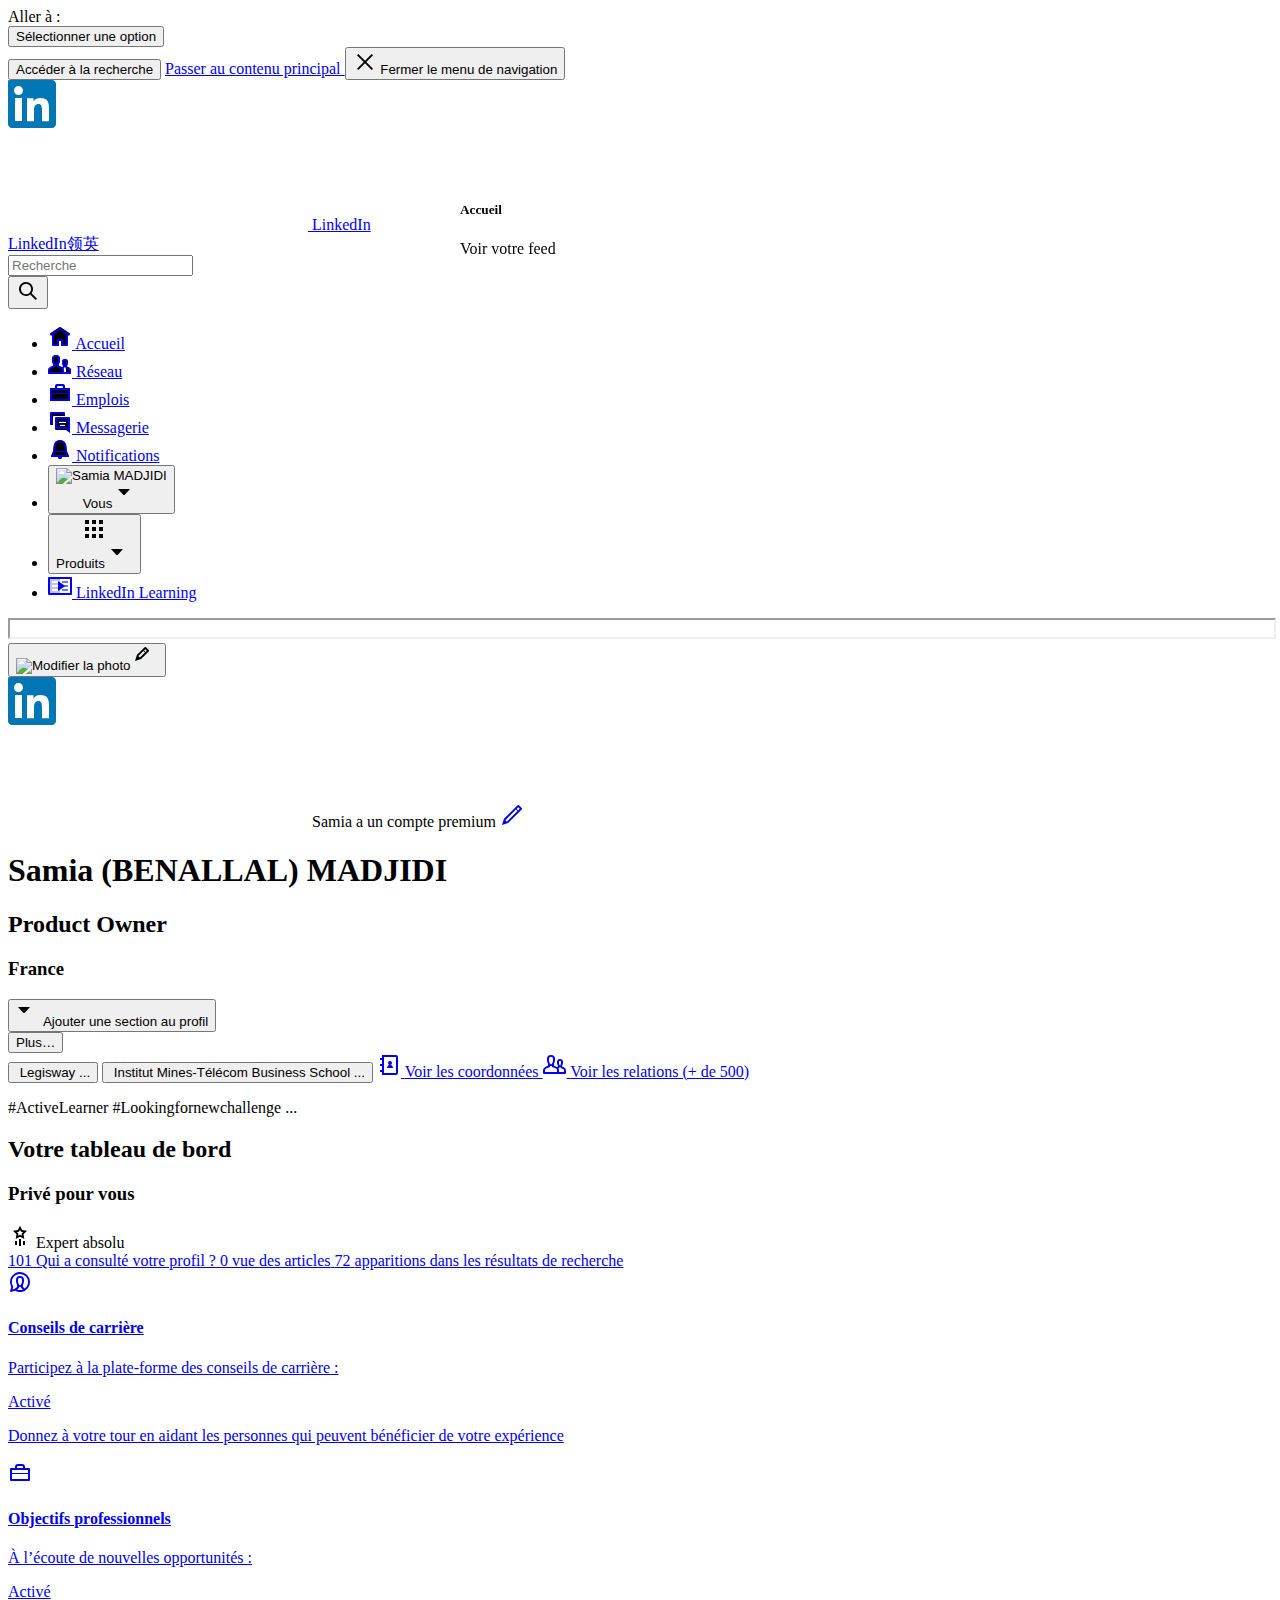
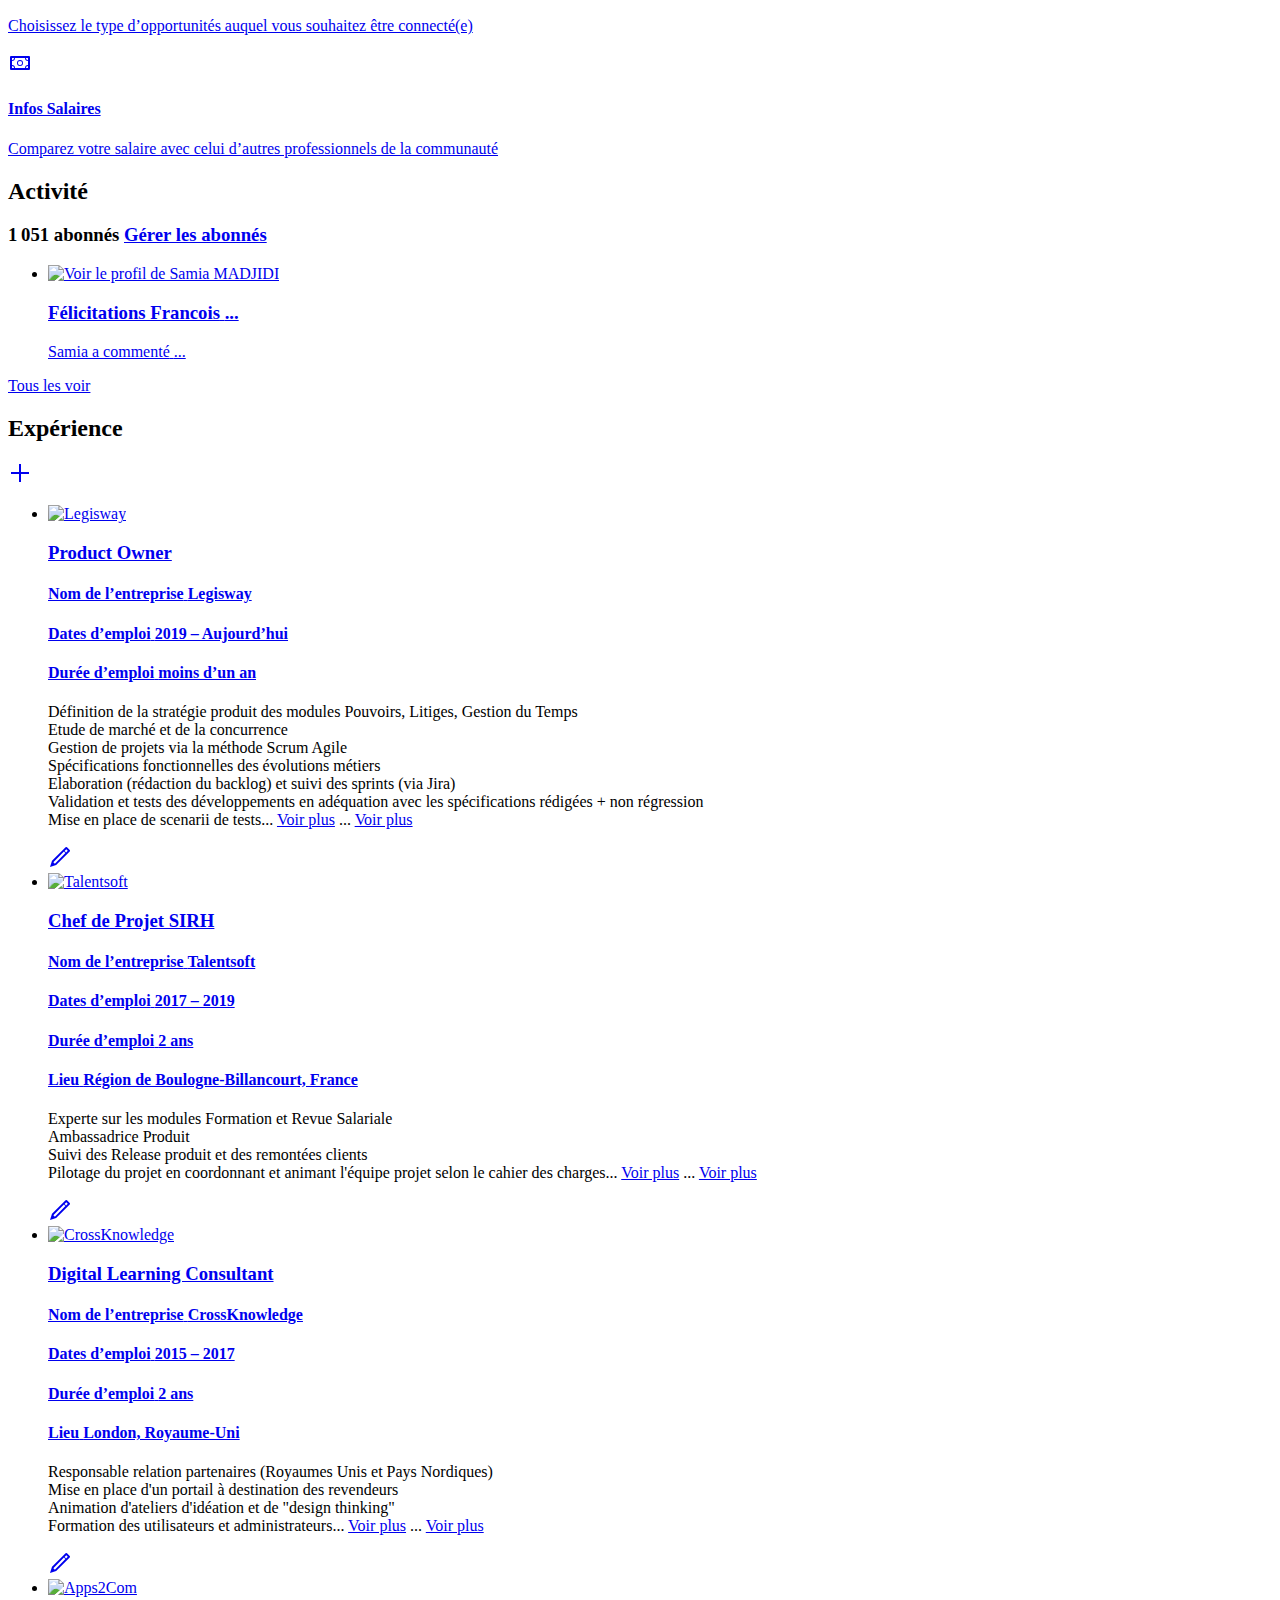
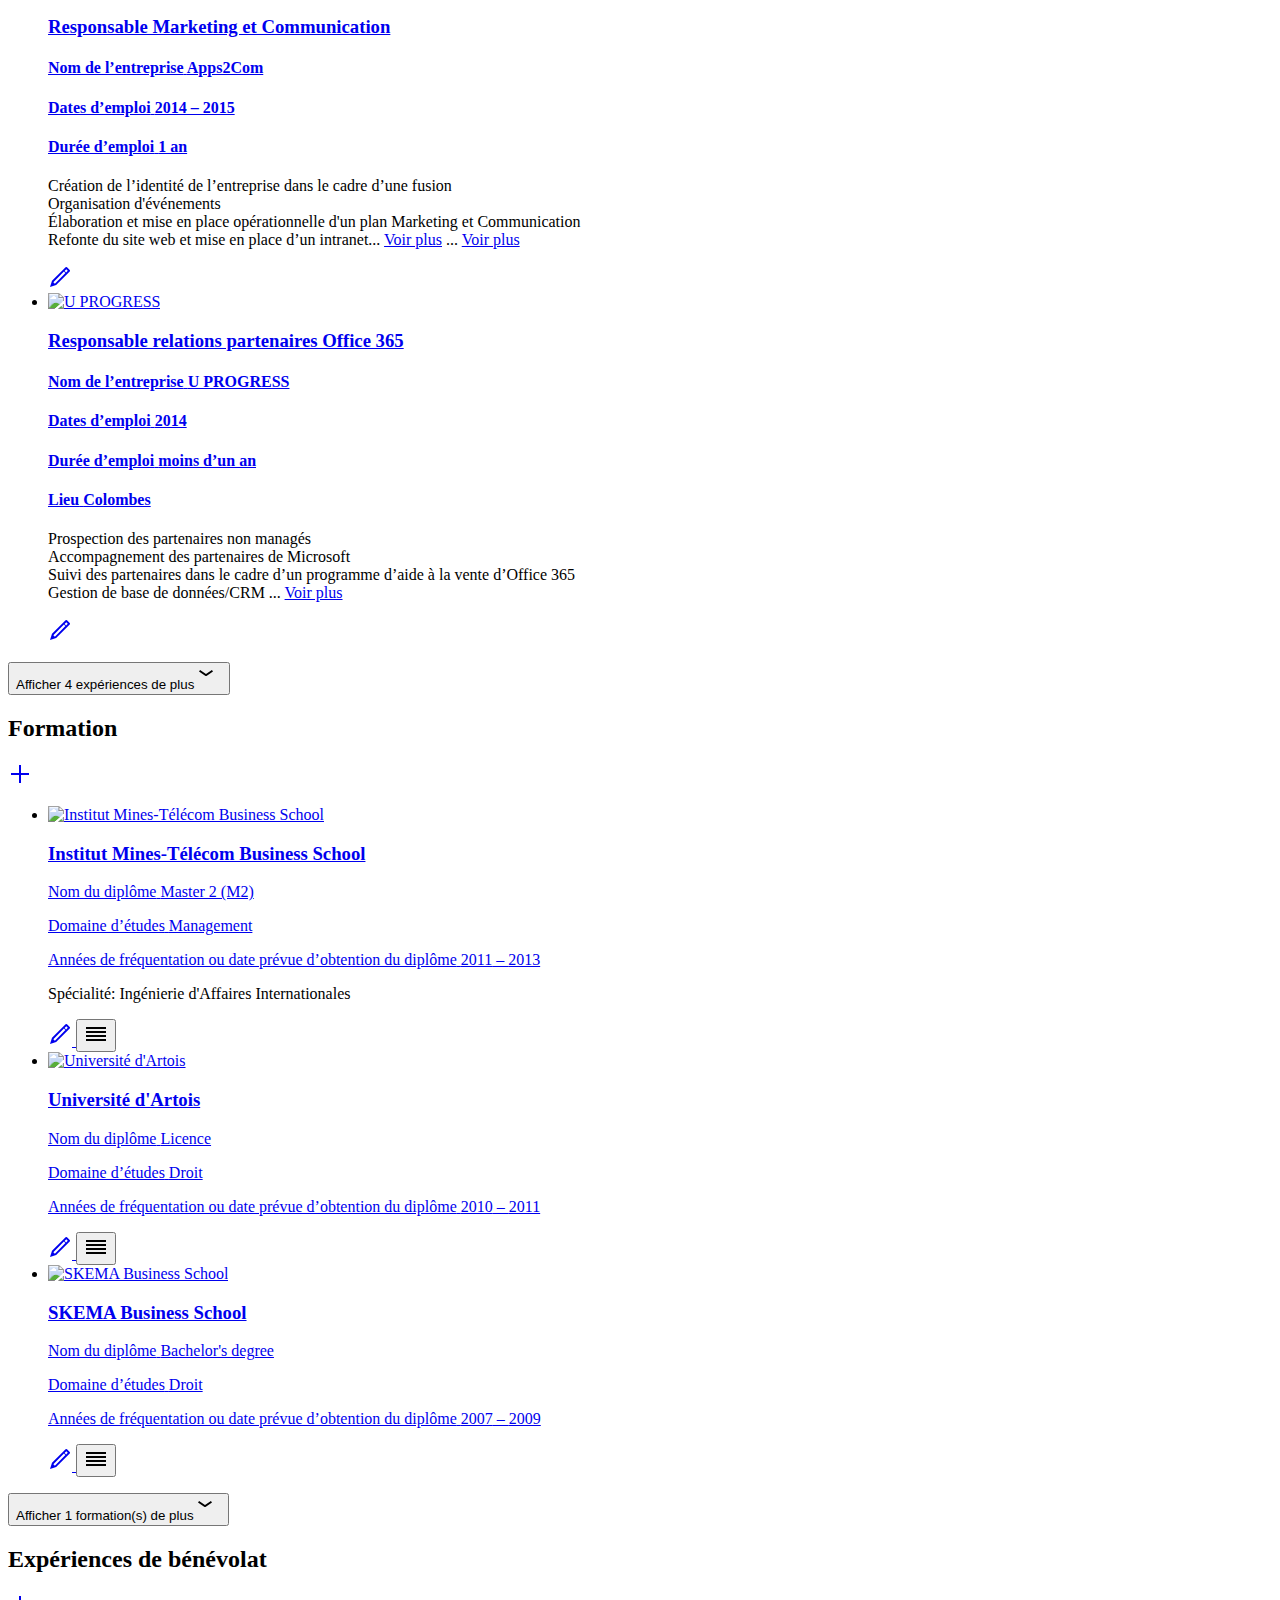
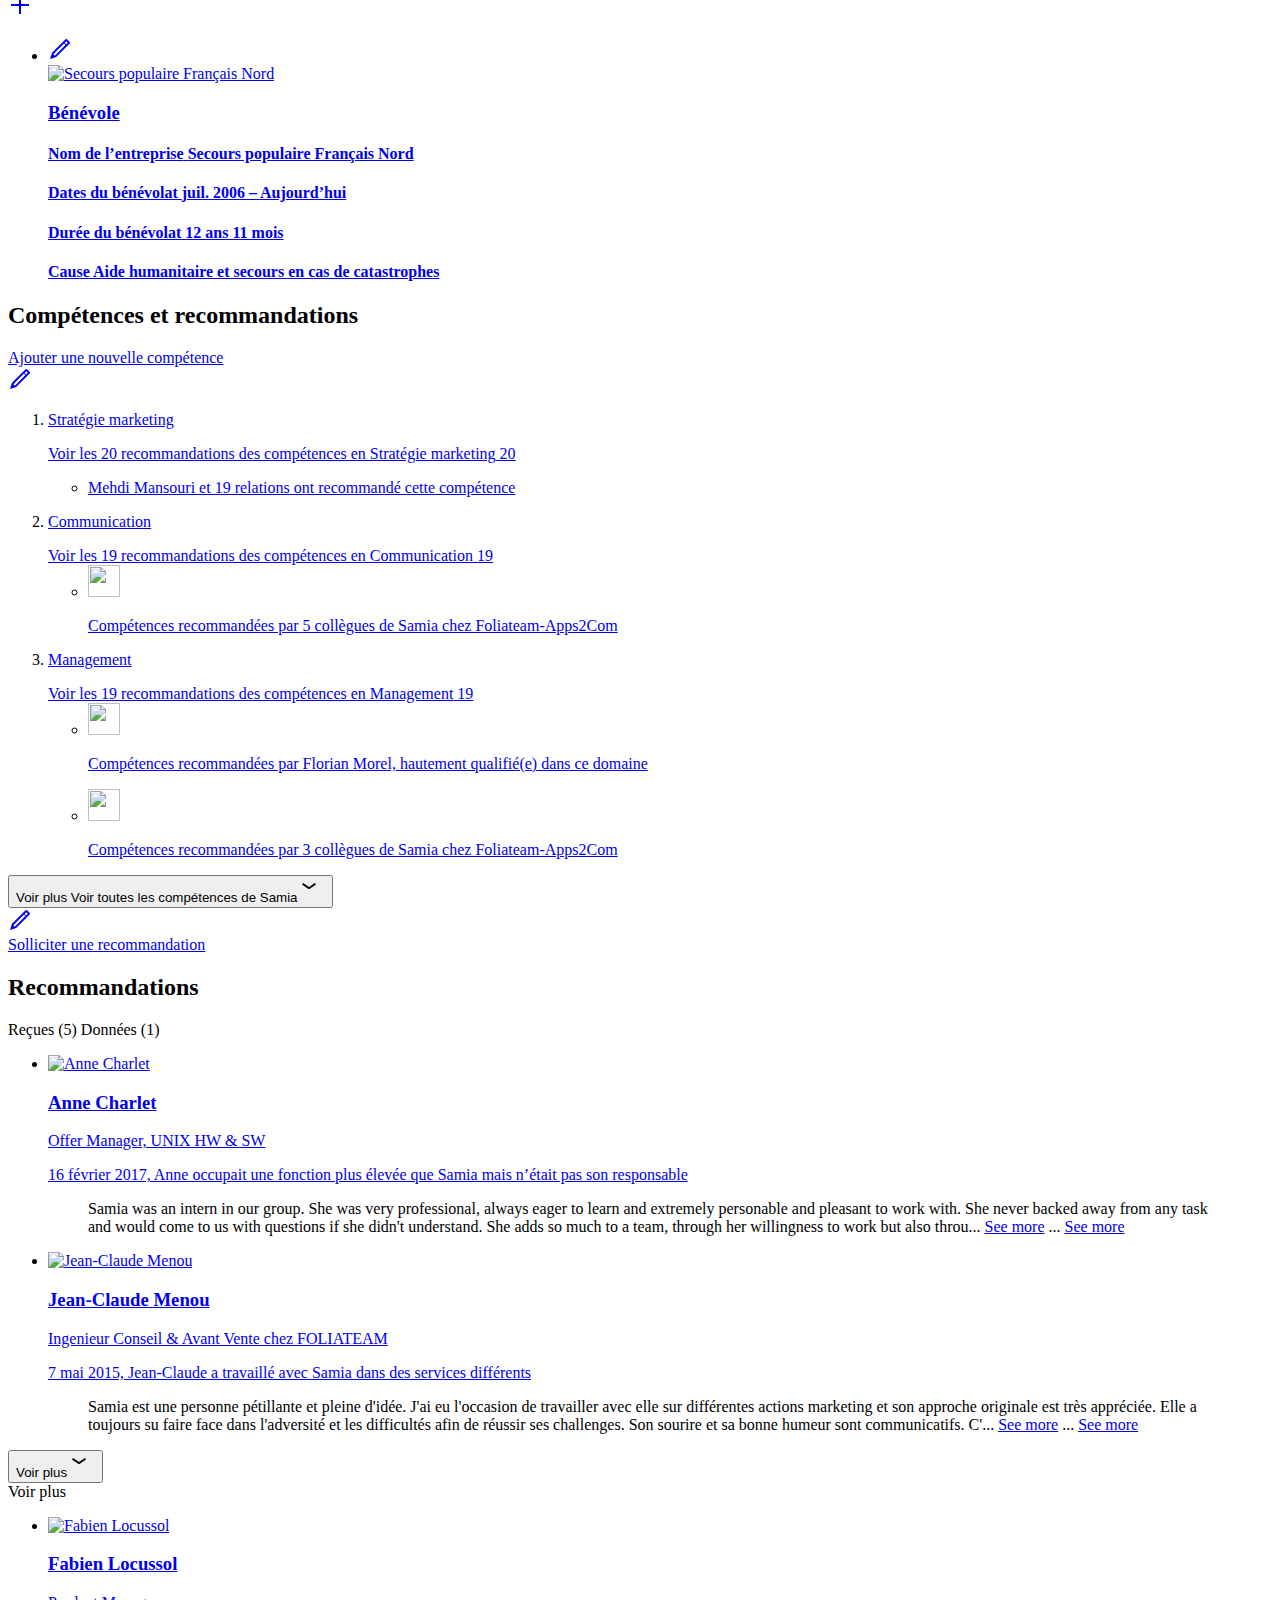
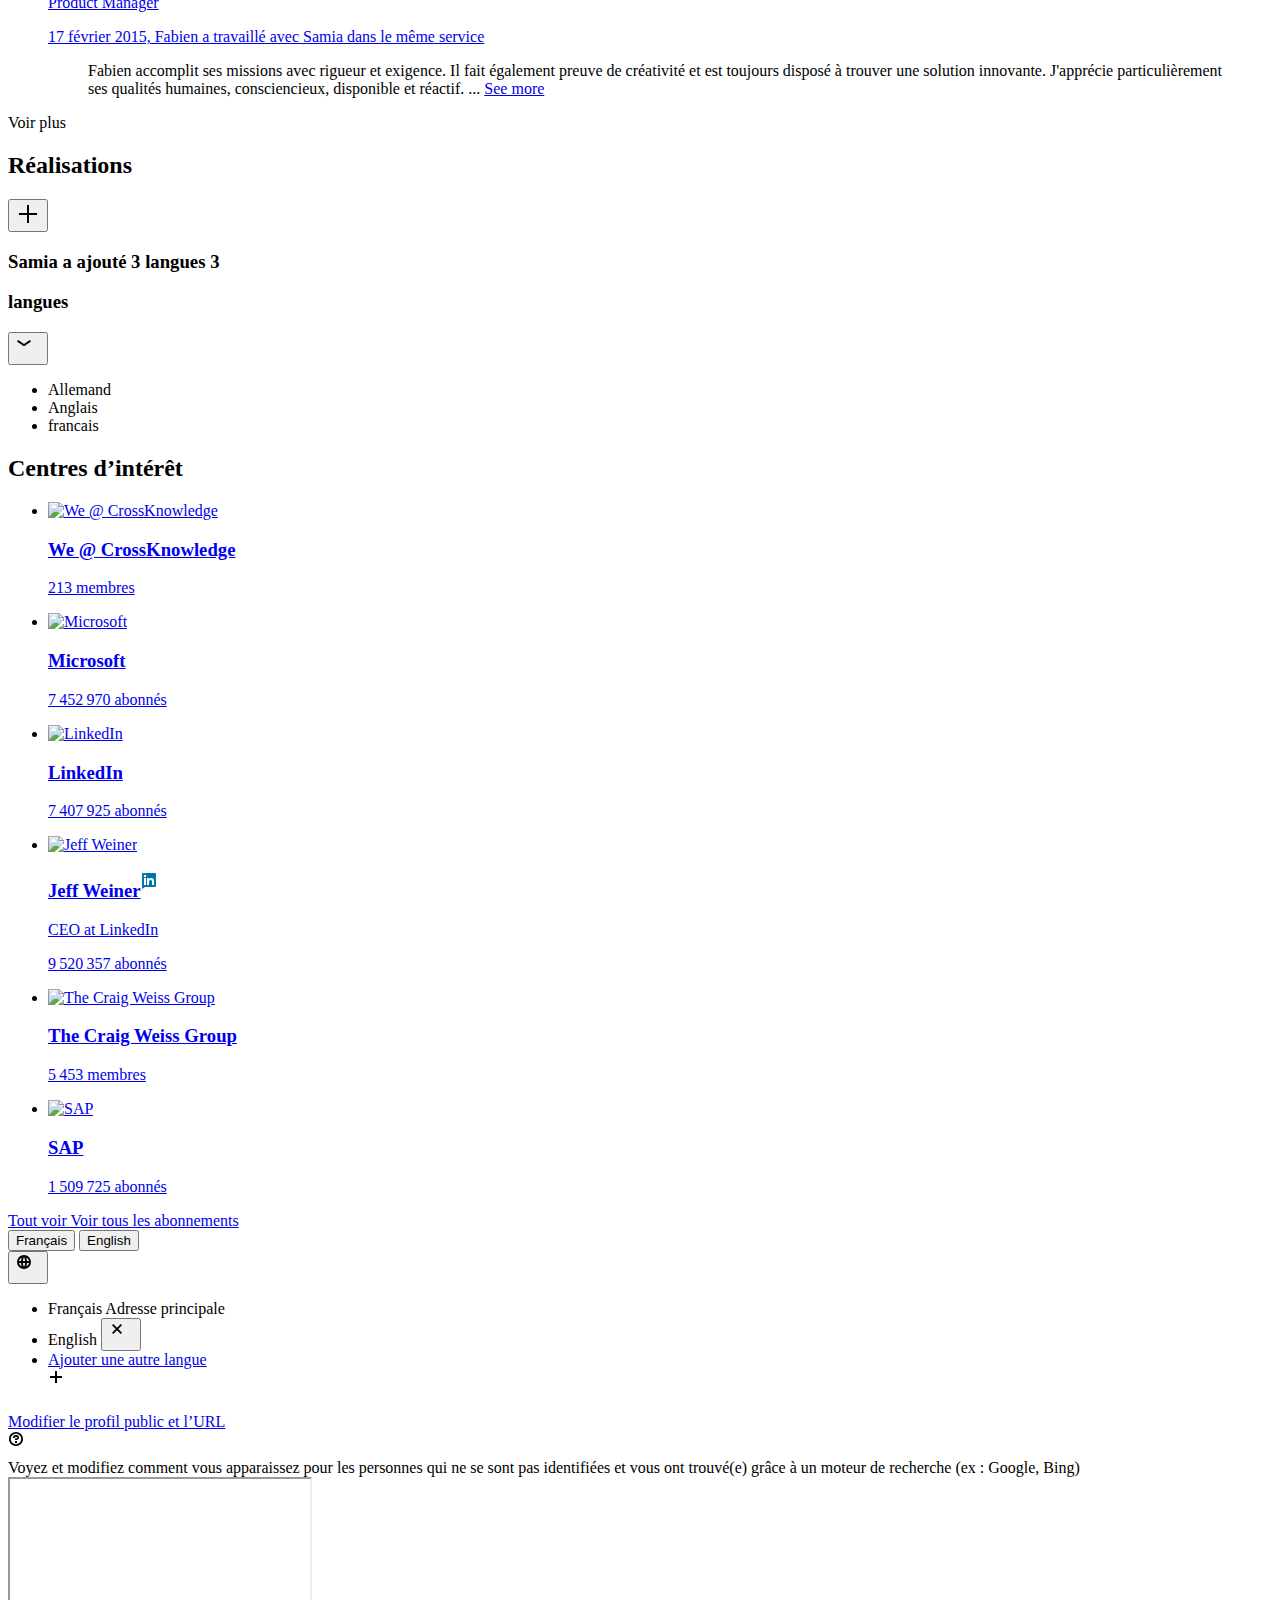
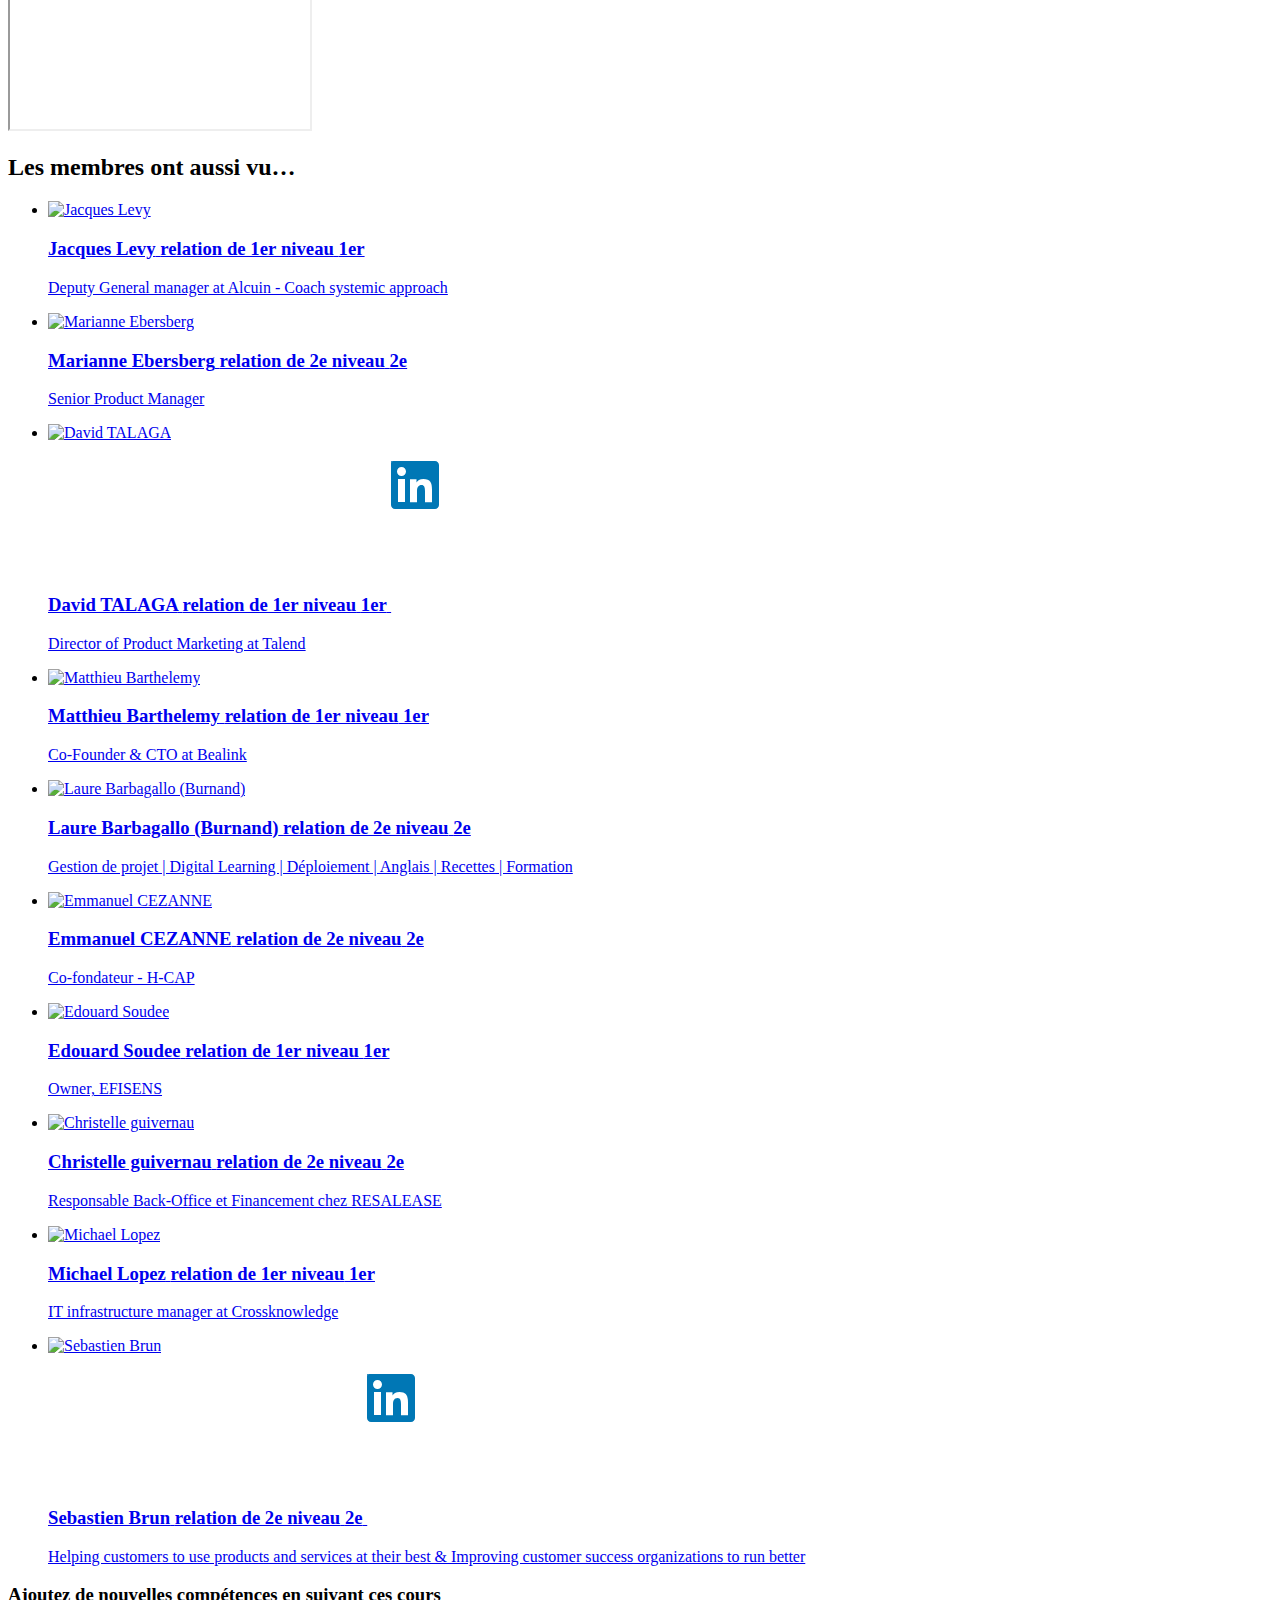
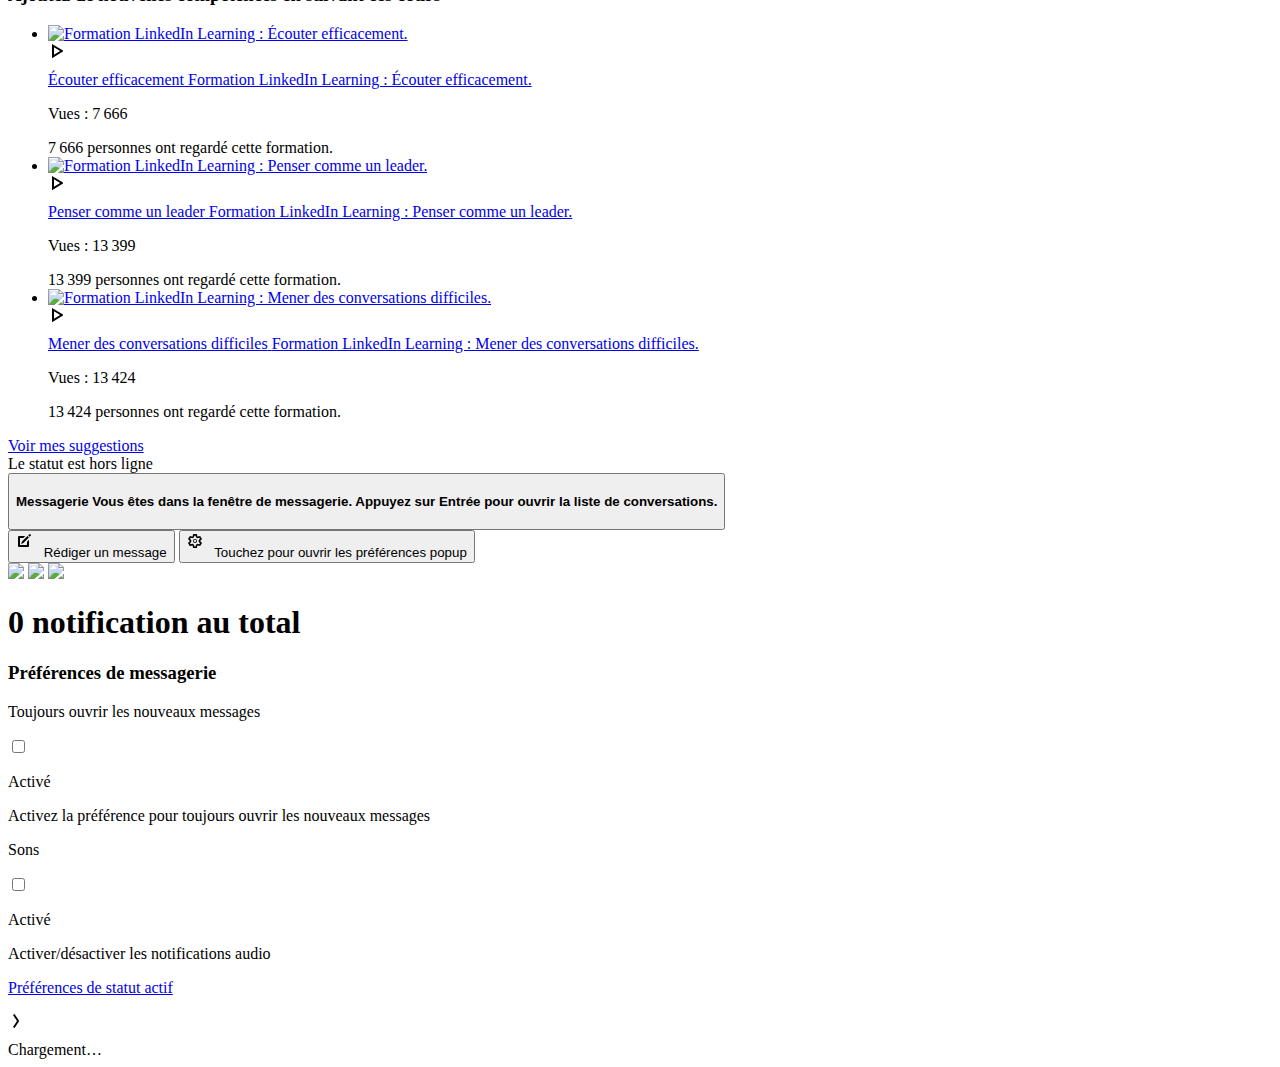
==== commit 0b2ce9eb: "first" ====
--- a/linkedin.html
+++ b/linkedin.html
@@ -18,10 +18,7 @@
         
         <link rel="shortcut icon" href="https://static.licdn.com/sc/h/al2o9zrvru7aqj8e1x2rzsrca" id="favicon-ico">
         
-           <!-- MATERIALIZE -->
-      <link rel="stylesheet" href="css/main.css">
-    
-      <!-- MATERIALIZE -->
+
         
         <link rel="stylesheet" href="https://static.licdn.com/sc/h/br/b3mh8a7qmiv1cfi31uikqwk4e">
         <link rel="stylesheet" href="https://static.licdn.com/sc/h/br/bmb4cgeujpdh07v6bi377hpoo">
@@ -2486,18 +2483,7 @@
           </div>
        </div>
 
-       <script src="https://cdnjs.cloudflare.com/ajax/libs/jquery/2.1.1/jquery.min.js"></script>
-       <script src="js/main.js"></script>
-        
-        <script>
-            $(document).ready(function () {
-
-               $('.tap-target1').tapTarget();
-               $('.tap-target11').tapTarget('open');
-              
-            
-            })
-        </script>
+ 
 
    </body>
 </html>
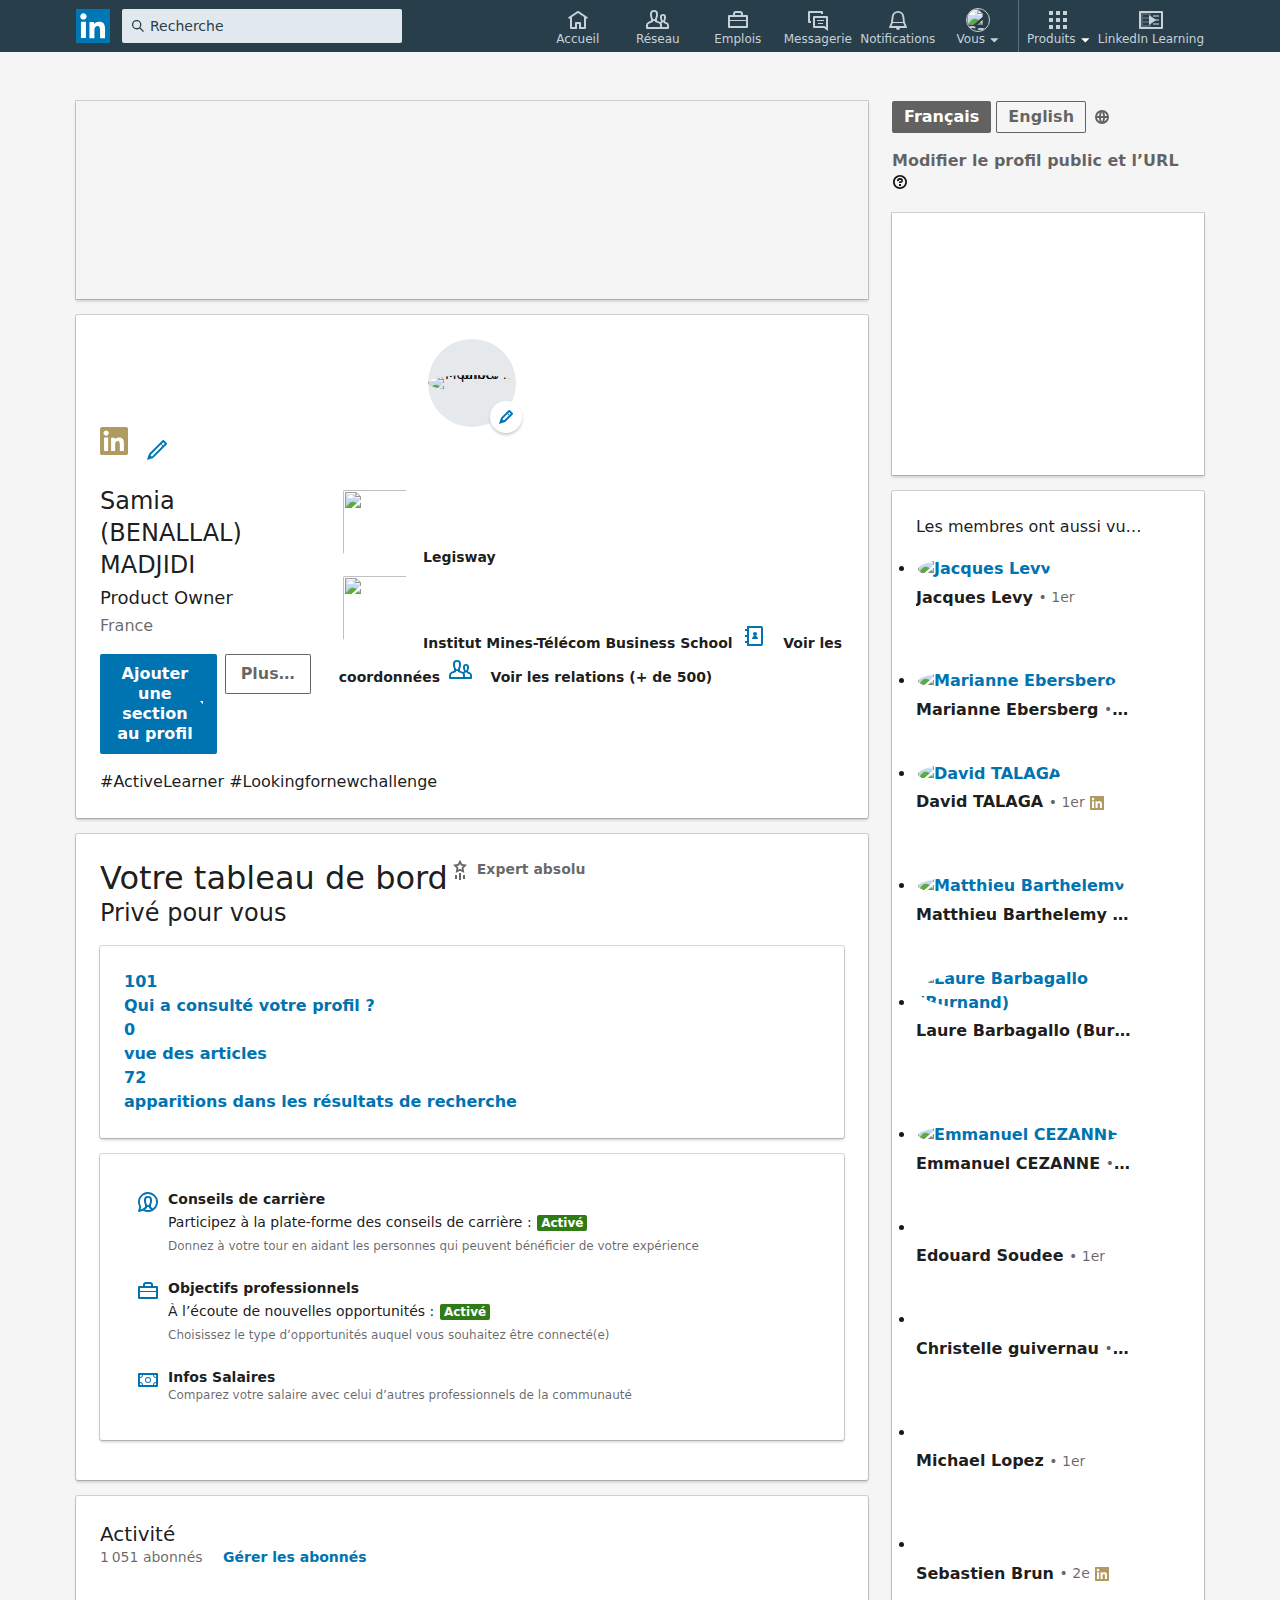
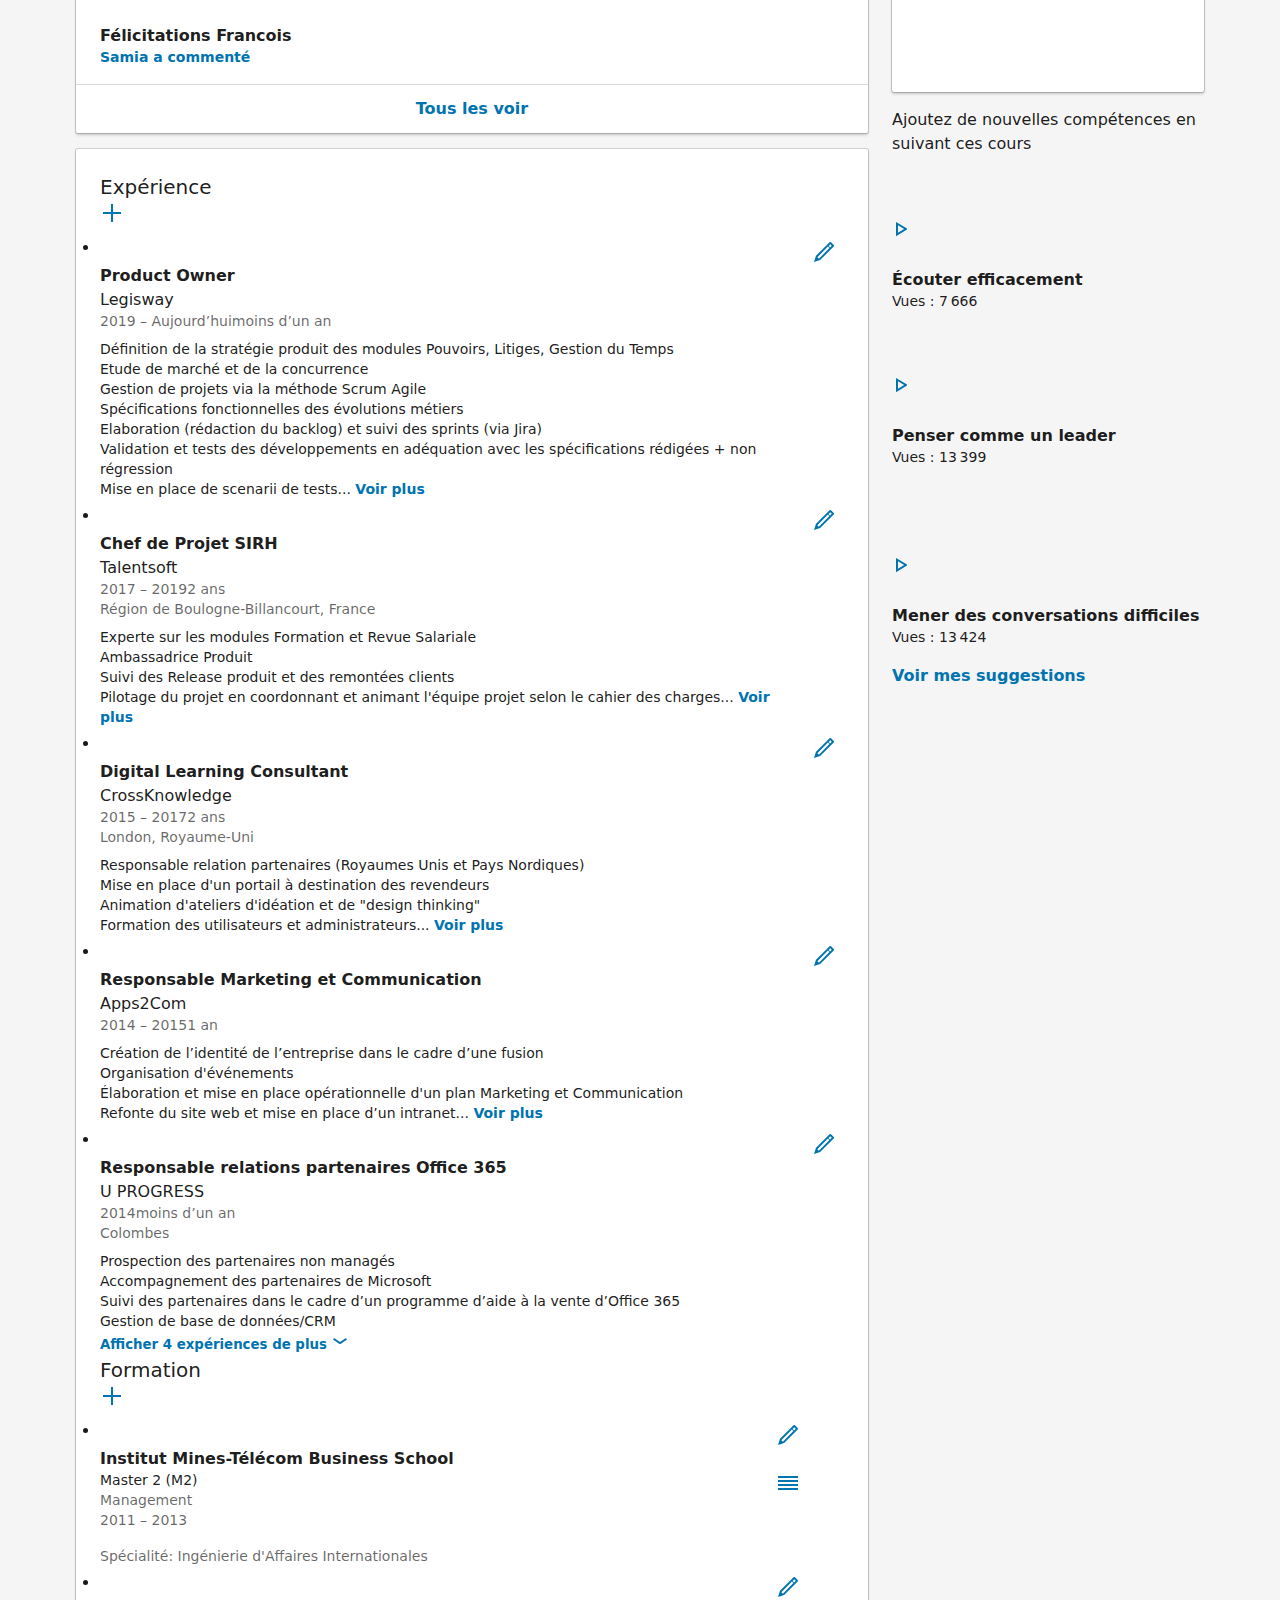
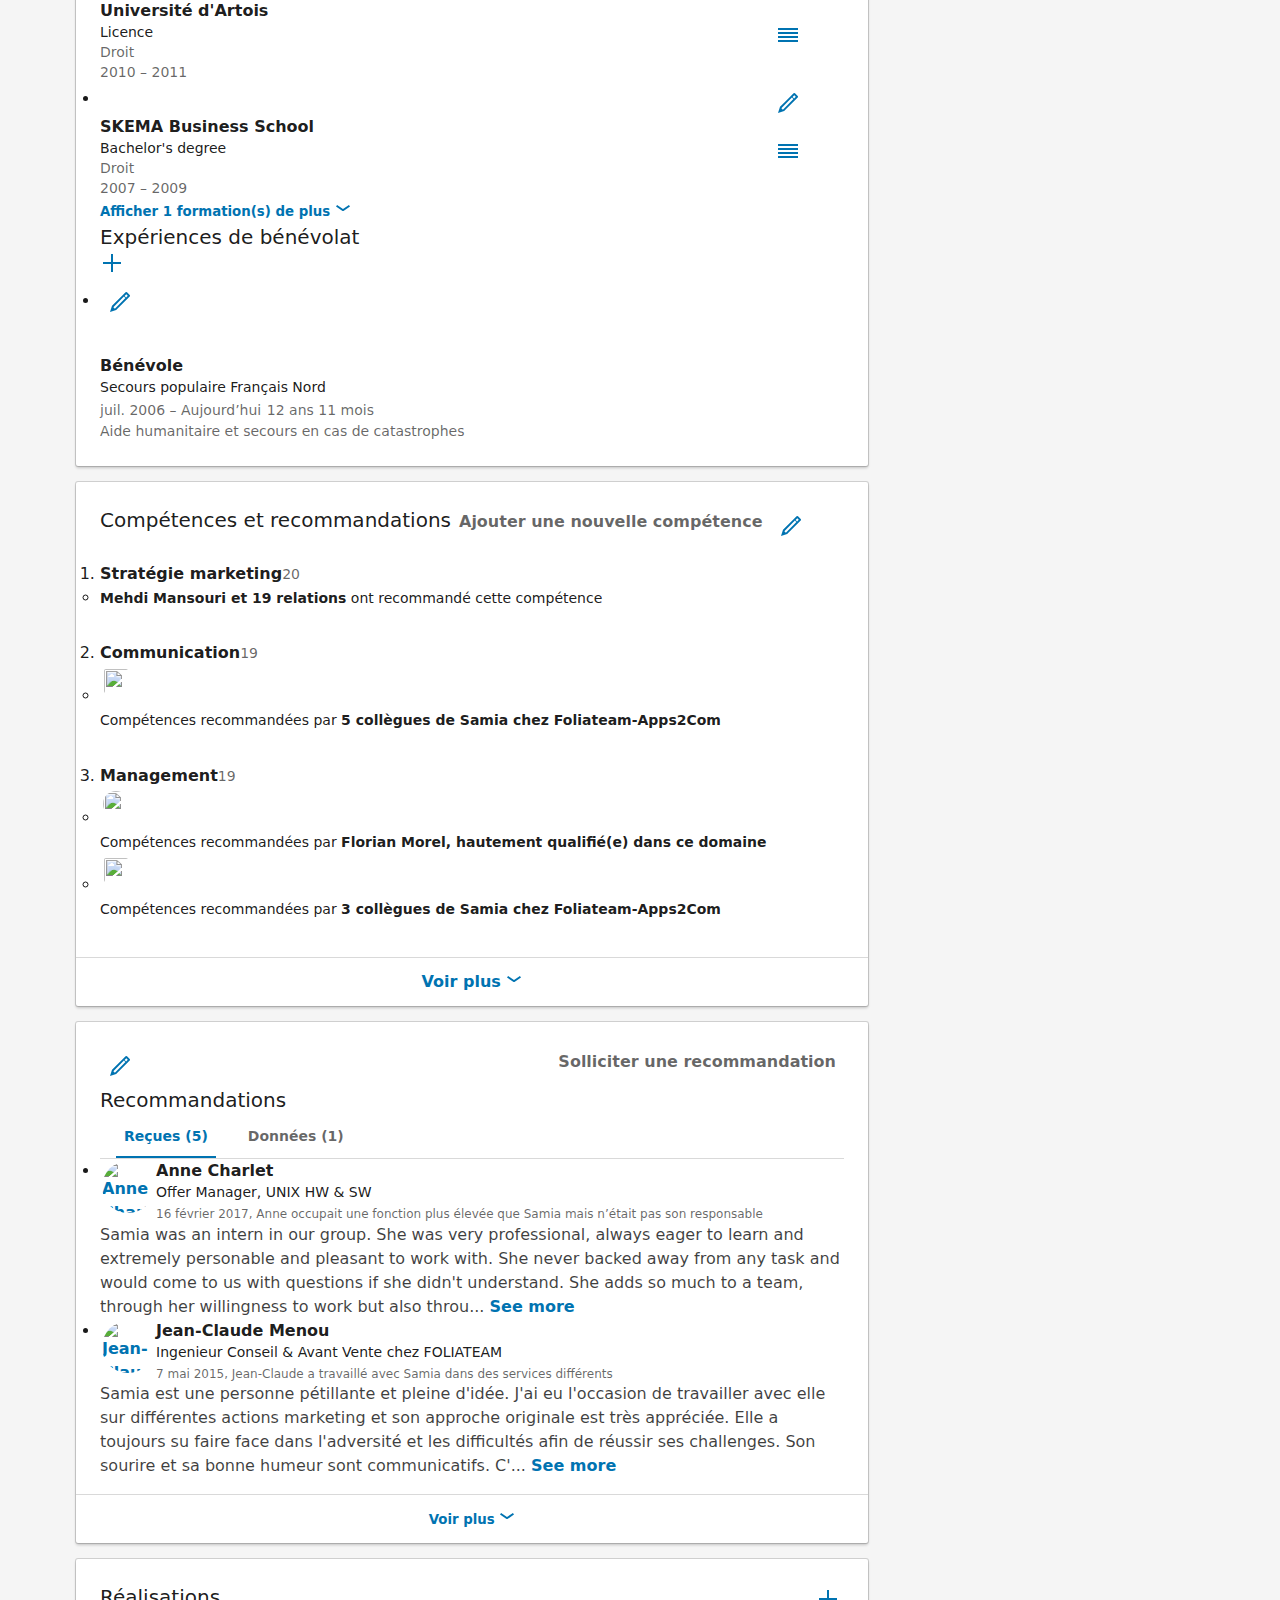
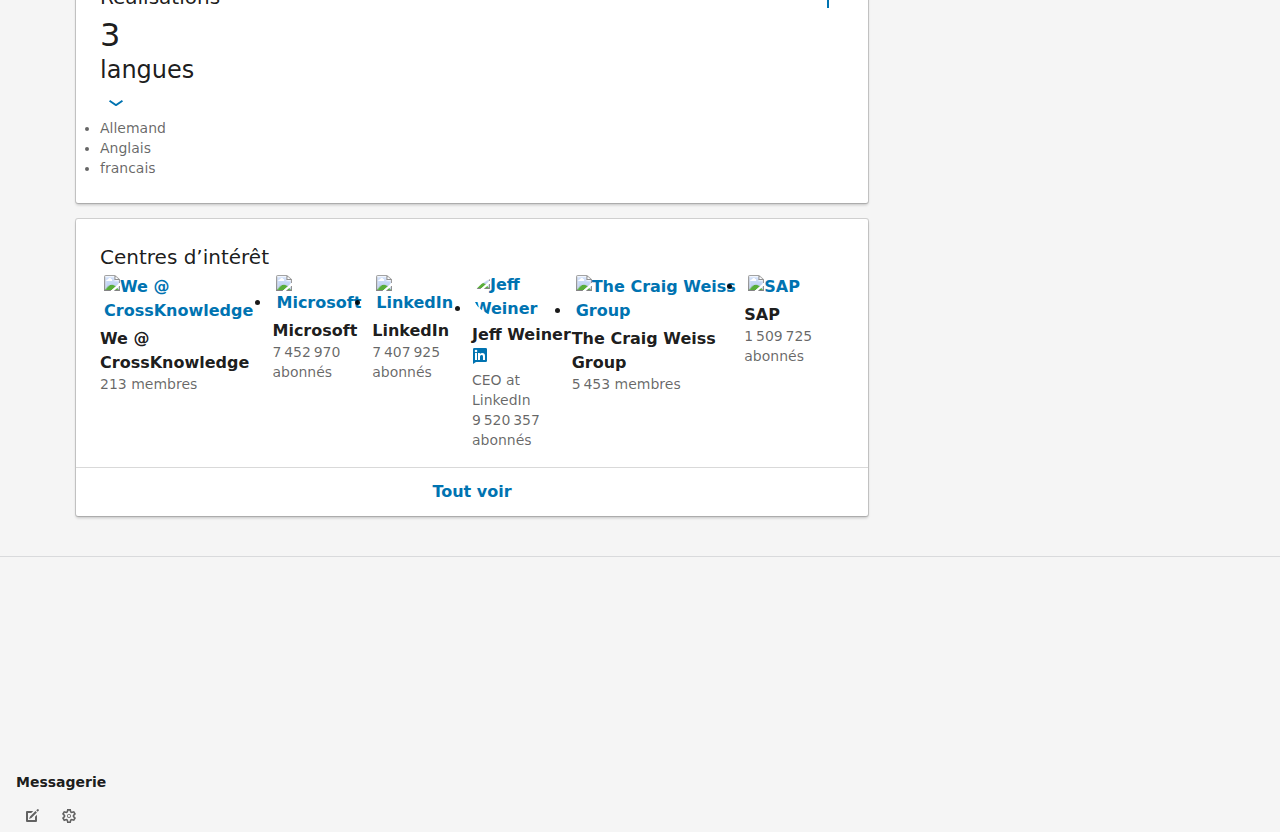
==== commit d1fa690e: "first" ====
--- a/linkedin.html
+++ b/linkedin.html
@@ -20,14 +20,11 @@
         
 
         
-        <link rel="stylesheet" href="https://static.licdn.com/sc/h/br/b3mh8a7qmiv1cfi31uikqwk4e">
-        <link rel="stylesheet" href="https://static.licdn.com/sc/h/br/bmb4cgeujpdh07v6bi377hpoo">
-     <link rel="stylesheet" href="https://static.licdn.com/sc/h/br/4cvq1p1vvmlqgs7r8zb6entm9"><link rel="stylesheet" href="https://static.licdn.com/sc/h/br/a2y38mkmbsbfzgto6xu5cl394"><link rel="stylesheet" href="https://static.licdn.com/sc/h/br/euaix39gxml5gdyt4s0q7os5z"><link rel="stylesheet" href="https://static.licdn.com/sc/h/br/bxa8z685wtue6y8e5dv86yl9g">
+        <link rel="stylesheet" href="css/1.css">
+        <link rel="stylesheet" href="css/2.css">
+
         
-            <style></style>
-        
-            <meta name="apple-itunes-app" content="app-id=288429040, affiliate-data=ct=campaign_vw_smart_app_banner&amp;pt=10746, app-argument=voyager://?trk=vw_smart_app_banner">
-            
+
           <script type="text/javascript" src="https://platform.linkedin.com/litms/utag/voyager-web-feed/utag.js" async=""></script><script type="text/javascript" async="" charset="utf-8" id="utag_linkedin.voyager-web-feed_119" src="https://platform.linkedin.com/litms/vendor/adobe/visitor-api.js?utv=ut4.46.201903112042"></script><script type="text/javascript" async="" charset="utf-8" id="utag_linkedin.voyager-web-feed_120" src="https://platform.linkedin.com/litms/vendor/adobe/dil.js?utv=ut4.46.201903112042"></script><script src="https://static.licdn.com/sc/h/br/7q1ws8r97dw35dpz6st2sheom"></script><link rel="stylesheet" href="https://static.licdn.com/sc/h/br/eiqo20zkm3t3hoklh31bc05fn"><script src="https://static.licdn.com/sc/h/br/drhffyn7cfjruvl7yxw6q83m6"></script><link rel="stylesheet" href="https://static.licdn.com/sc/h/br/7pkbkwy9yxsjzgvrt7wcxf5cx"><script src="https://static.licdn.com/sc/h/br/1eqwzzotgp11e4rioa64yecos"></script><link rel="stylesheet" href="https://static.licdn.com/sc/h/br/avrrrmgvockvp6qmf50jiekuu"><script src="https://static.licdn.com/sc/h/br/a2qhx8mmea6uvkxw9kmtdpkua"></script><link rel="stylesheet" href="https://static.licdn.com/sc/h/br/2c14oub0w3ma37q7q5ztw6wbz"><script src="https://static.licdn.com/sc/h/br/59qpe3627axp3mz2vrrqb0egd"></script><script src="https://static.licdn.com/sc/h/br/36y4svg6eo6hf2avli8olmk"></script><link rel="stylesheet" href="https://static.licdn.com/sc/h/br/dor4104ke6kax9va4vf9w6kjs"><script src="https://static.licdn.com/sc/h/br/2ie80jub2eqbzdfihc7o4apvm"></script><link rel="stylesheet" href="https://static.licdn.com/sc/h/br/djyhmmgg83cr6o11agc9quva7"><script src="https://static.licdn.com/sc/h/br/4n6269d3psirixg9lpyx92v3"></script><link rel="stylesheet" href="https://static.licdn.com/sc/h/br/di6m0wcu6f6zy92q8c3bgva9a">
             
    </head>
@@ -2474,14 +2471,7 @@
      
       </div>
 
-      <div class="tap-target1-wrapper" style="left: 460px; top: 180px; position: fixed; z-index: 100000;">
-          <div class="tap-target1 tap-target11 cyan" data-target="img-tap">
-             <div class="tap-target1-content white-text" >
-                <h5>Accueil</h5>
-                <p class="white-text">Voir votre feed</p>
-             </div>
-          </div>
-       </div>
+
 
  
 
--- a/css/1.css
+++ b/css/1.css
@@ -0,0 +1 @@
+@charset "UTF-8";li-icon[type=linkedin-logo] svg,li-icon[type=linkedin-bug] svg{width:100%;height:100%}a,hr{padding:0}[data-artdeco-is-focused=true],abbr,audio,b,body,canvas,caption,cite,code,del,dfn,em,h1,h2,h3,h4,h5,h6,html,i,iframe,img,ins,kbd,label,legend,mark,object,q,samp,select,small,span,strong,summary,tbody,td,tfoot,th,thead,time,tr,var,video{outline:0}a,ins{text-decoration:none}.t-italic,em,i,mark{font-style:italic}li-icon[type=linkedin-bug] .background{fill:#000}li-icon[type=linkedin-bug][color=brand] .background{fill:#0077B5}li-icon[type=linkedin-bug][color=inverse] .background{fill:#fff}li-icon[type=linkedin-bug][color=premium] .background{fill:#AF9B62}.artdeco-premium-bug-variant li-icon[type=linkedin-bug][color=premium] .background{fill:#EFB920}li-icon[type=linkedin-bug] .bug-text-color{display:none}li-icon[type=linkedin-bug][color] .bug-text-color{display:block}li-icon[type=linkedin-bug] .bug-14dp,li-icon[type=linkedin-bug] .bug-21dp,li-icon[type=linkedin-bug] .bug-28dp,li-icon[type=linkedin-bug] .bug-34dp,li-icon[type=linkedin-bug] .bug-40dp,li-icon[type=linkedin-bug] .bug-48dp,li-icon[type=linkedin-bug][color=inverse] .bug-text-color{display:none}li-icon[type=linkedin-bug][size="14dp"]{width:14px;height:14px}li-icon[type=linkedin-bug][size="21dp"]{width:21px;height:21px}li-icon[type=linkedin-bug][size="28dp"]{width:28px;height:28px}li-icon[type=linkedin-bug][size="34dp"]{width:34px;height:34px}li-icon[type=linkedin-bug][size="40dp"]{width:40px;height:40px}li-icon[type=linkedin-bug][size="48dp"]{width:48px;height:48px}li-icon[type=linkedin-bug] .dpi-gt1,li-icon[type=linkedin-bug][size="48dp"] .bug-48dp,li-icon[type=linkedin-bug][size="14dp"] .bug-14dp,li-icon[type=linkedin-bug][size="21dp"] .bug-21dp,li-icon[type=linkedin-bug][size="28dp"] .bug-28dp,li-icon[type=linkedin-bug][size="34dp"] .bug-34dp,li-icon[type=linkedin-bug][size="40dp"] .bug-40dp{display:block}li-icon[type=linkedin-bug] .dpi-1{display:none}@media (-webkit-max-device-pixel-ratio:1),(max-resolution:96dpi),(max-resolution:1dppx){li-icon[type=linkedin-bug] dpi-gt1{display:none}li-icon[type=linkedin-bug] .dpi-1{display:block}}li-icon[type=linkedin-logo] .background{fill:#000}@media screen and (-ms-high-contrast:active){li-icon[type=linkedin-logo] .background,li-icon[type=linkedin-logo]:not([color=brand]) .linkedin-text path,li-icon[type=linkedin-logo]:not([color=brand]) .linkedin-text polygon{fill:buttonText}}li-icon[type=linkedin-logo][color=brand] .background{fill:#0077B5}@media screen and (-ms-high-contrast:active){li-icon[type=linkedin-logo][color=brand] .linkedin-text path,li-icon[type=linkedin-logo][color=brand] .linkedin-text polygon{fill:buttonText}}li-icon[type=linkedin-logo][color=inverse] .background{fill:#fff}@media screen and (-ms-high-contrast:active){li-icon[type=linkedin-logo][color=inverse] .background{fill:buttonText}}li-icon[type=linkedin-logo].logo-lockup-inverse .linkedin-text path,li-icon[type=linkedin-logo].logo-lockup-inverse .linkedin-text polygon,li-icon[type=linkedin-logo][color=inverse] .linkedin-text path,li-icon[type=linkedin-logo][color=inverse] .linkedin-text polygon{fill:#FFF}@media screen and (-ms-high-contrast:active){li-icon[type=linkedin-logo].logo-lockup-inverse .linkedin-text path,li-icon[type=linkedin-logo].logo-lockup-inverse .linkedin-text polygon,li-icon[type=linkedin-logo][color=inverse] .linkedin-text path,li-icon[type=linkedin-logo][color=inverse] .linkedin-text polygon{fill:buttonText}}li-icon[type=linkedin-logo][color=premium] .background{fill:#AF9B62}@media screen and (-ms-high-contrast:active){li-icon[type=linkedin-logo][color=premium] .bug-text-color{fill:#000}}.artdeco-premium-bug-variant li-icon[type=linkedin-logo][color=premium] .background{fill:#EFB920}@media screen and (-ms-high-contrast:active){.artdeco-premium-bug-variant li-icon[type=linkedin-logo][color=premium] .background{fill:buttonText}}li-icon[type=linkedin-logo] .bug-text-color{display:none}li-icon[type=linkedin-logo][color] .bug-text-color{display:block}li-icon[type=linkedin-logo] .logo-14dp,li-icon[type=linkedin-logo] .logo-21dp,li-icon[type=linkedin-logo] .logo-28dp,li-icon[type=linkedin-logo] .logo-34dp,li-icon[type=linkedin-logo] .logo-40dp,li-icon[type=linkedin-logo] .logo-48dp,li-icon[type=linkedin-logo][color=inverse] .bug-text-color{display:none}li-icon[type=linkedin-logo][size="14dp"]{width:56px;height:14px}li-icon[type=linkedin-logo][size="21dp"]{width:84px;height:21px}li-icon[type=linkedin-logo][size="28dp"]{width:110px;height:28px}@media (-webkit-min-device-pixel-ratio:2),(min-resolution:192dpi),(min-resolution:2dppx){li-icon[type=linkedin-logo][size="28dp"]{width:112px}}li-icon[type=linkedin-logo][size="34dp"]{width:135px;height:34px}li-icon[type=linkedin-logo][size="40dp"]{width:159px;height:40px}li-icon[type=linkedin-logo][size="48dp"]{width:191px;height:48px}li-icon[type=linkedin-logo] .dpi-gt1,li-icon[type=linkedin-logo][size="48dp"] .logo-48dp,li-icon[type=linkedin-logo][size="14dp"] .logo-14dp,li-icon[type=linkedin-logo][size="21dp"] .logo-21dp,li-icon[type=linkedin-logo][size="28dp"] .logo-28dp,li-icon[type=linkedin-logo][size="34dp"] .logo-34dp,li-icon[type=linkedin-logo][size="40dp"] .logo-40dp{display:block}li-icon[type=linkedin-logo] .dpi-1{display:none}@media (-webkit-max-device-pixel-ratio:1),(max-resolution:96dpi),(max-resolution:1dppx){li-icon[type=linkedin-logo] .dpi-gt1{display:none}li-icon[type=linkedin-logo] .dpi-1{display:block}}@keyframes pebbleDraw{to{stroke-dashoffset:0}}@keyframes pebbleGrow{to{transform:scale(1)}}use{fill-opacity:1;stroke-opacity:1;fill:transparent;stroke:transparent}.active use[*|href^="#nav-"],use[data-size=small],use[data-state=active]{fill-opacity:0;stroke-opacity:0;fill:currentColor;stroke:currentColor}li-icon[type=loader]{color:#0084bf;display:flex;justify-content:center;align-items:center}li-icon[type=loader] .artdeco-spinner{width:50px;height:50px;position:relative;overflow:visible}li-icon[type=loader] .artdeco-spinner .artdeco-spinner-bars{width:100%;height:100%;position:absolute;left:0;top:0}li-icon[type=loader] .artdeco-spinner .artdeco-spinner-bars:before{content:'';display:block;width:0;margin:-4px auto;height:14px;border:1px solid currentColor;border-radius:1px;animation:loaderfade 1s infinite ease-in-out both}li-icon[type=loader] .artdeco-spinner .artdeco-spinner-bars:nth-child(12){transform:rotate(-360deg)}[dir=rtl] li-icon[type=loader] .artdeco-spinner .artdeco-spinner-bars:nth-child(12){transform:rotate(360deg)}li-icon[type=loader] .artdeco-spinner .artdeco-spinner-bars:nth-child(12):before{animation-delay:-1s}li-icon[type=loader] .artdeco-spinner .artdeco-spinner-bars:nth-child(11){transform:rotate(-330deg)}[dir=rtl] li-icon[type=loader] .artdeco-spinner .artdeco-spinner-bars:nth-child(11){transform:rotate(330deg)}li-icon[type=loader] .artdeco-spinner .artdeco-spinner-bars:nth-child(11):before{animation-delay:-.916s}li-icon[type=loader] .artdeco-spinner .artdeco-spinner-bars:nth-child(10){transform:rotate(-300deg)}[dir=rtl] li-icon[type=loader] .artdeco-spinner .artdeco-spinner-bars:nth-child(10){transform:rotate(300deg)}li-icon[type=loader] .artdeco-spinner .artdeco-spinner-bars:nth-child(10):before{animation-delay:-.833s}li-icon[type=loader] .artdeco-spinner .artdeco-spinner-bars:nth-child(9){transform:rotate(-270deg)}[dir=rtl] li-icon[type=loader] .artdeco-spinner .artdeco-spinner-bars:nth-child(9){transform:rotate(270deg)}li-icon[type=loader] .artdeco-spinner .artdeco-spinner-bars:nth-child(9):before{animation-delay:-750ms}li-icon[type=loader] .artdeco-spinner .artdeco-spinner-bars:nth-child(8){transform:rotate(-240deg)}[dir=rtl] li-icon[type=loader] .artdeco-spinner .artdeco-spinner-bars:nth-child(8){transform:rotate(240deg)}li-icon[type=loader] .artdeco-spinner .artdeco-spinner-bars:nth-child(8):before{animation-delay:-.666s}li-icon[type=loader] .artdeco-spinner .artdeco-spinner-bars:nth-child(7){transform:rotate(-210deg)}[dir=rtl] li-icon[type=loader] .artdeco-spinner .artdeco-spinner-bars:nth-child(7){transform:rotate(210deg)}li-icon[type=loader] .artdeco-spinner .artdeco-spinner-bars:nth-child(7):before{animation-delay:-.583s}li-icon[type=loader] .artdeco-spinner .artdeco-spinner-bars:nth-child(6){transform:rotate(-180deg)}[dir=rtl] li-icon[type=loader] .artdeco-spinner .artdeco-spinner-bars:nth-child(6){transform:rotate(180deg)}li-icon[type=loader] .artdeco-spinner .artdeco-spinner-bars:nth-child(6):before{animation-delay:-.5s}li-icon[type=loader] .artdeco-spinner .artdeco-spinner-bars:nth-child(5){transform:rotate(-150deg)}[dir=rtl] li-icon[type=loader] .artdeco-spinner .artdeco-spinner-bars:nth-child(5){transform:rotate(150deg)}li-icon[type=loader] .artdeco-spinner .artdeco-spinner-bars:nth-child(5):before{animation-delay:-.416s}li-icon[type=loader] .artdeco-spinner .artdeco-spinner-bars:nth-child(4){transform:rotate(-120deg)}[dir=rtl] li-icon[type=loader] .artdeco-spinner .artdeco-spinner-bars:nth-child(4){transform:rotate(120deg)}li-icon[type=loader] .artdeco-spinner .artdeco-spinner-bars:nth-child(4):before{animation-delay:-.333s}li-icon[type=loader] .artdeco-spinner .artdeco-spinner-bars:nth-child(3){transform:rotate(-90deg)}[dir=rtl] li-icon[type=loader] .artdeco-spinner .artdeco-spinner-bars:nth-child(3){transform:rotate(90deg)}li-icon[type=loader] .artdeco-spinner .artdeco-spinner-bars:nth-child(3):before{animation-delay:-250ms}li-icon[type=loader] .artdeco-spinner .artdeco-spinner-bars:nth-child(2){transform:rotate(-60deg)}[dir=rtl] li-icon[type=loader] .artdeco-spinner .artdeco-spinner-bars:nth-child(2){transform:rotate(60deg)}li-icon[type=loader] .artdeco-spinner .artdeco-spinner-bars:nth-child(2):before{animation-delay:-.166s}li-icon[type=loader] .artdeco-spinner .artdeco-spinner-bars:nth-child(1){transform:rotate(-30deg)}[dir=rtl] li-icon[type=loader] .artdeco-spinner .artdeco-spinner-bars:nth-child(1){transform:rotate(30deg)}li-icon[type=loader] .artdeco-spinner .artdeco-spinner-bars:nth-child(1):before{animation-delay:-.083s}li-icon[type=loader][size=small] .artdeco-spinner-bars:before{height:6px;margin:10px auto}@keyframes loaderfade{0%,100%,5%{opacity:.8}95%{opacity:.05}}li-icon{display:inline-block;width:300px;height:150px;overflow:hidden;position:relative}li-icon>svg{display:block;margin:auto}li-icon[type$="-icon"]{width:24px;height:24px}li-icon[type$="-icon"][size=small]{width:16px;height:16px}li-icon[type$="-icon"]>svg{vertical-align:top}li-icon[type^=nav-]{width:32px!important;height:32px!important}li-icon .inactive-item,li-icon .large-icon{fill:currentColor}li-icon .active-item,li-icon .small-icon{fill:currentColor;visibility:hidden}li-icon[size=small] .inactive-item,li-icon[size=small] .large-icon,li-icon[type^=nav-][active] .inactive-item,li-icon[type^=nav-][active] .large-icon{visibility:hidden}li-icon[size=small] .active-item,li-icon[size=small] .small-icon,li-icon[type^=nav-][active] .active-item,li-icon[type^=nav-][active] .small-icon{visibility:visible}li-icon[type^=app-]{width:40px!important;height:40px!important}li-icon[type=loader]{fill-opacity:1;stroke-opacity:1;fill:transparent;stroke:transparent}li-icon[type=loader][size=small]{fill-opacity:0;stroke-opacity:0;fill:currentColor;stroke:currentColor}li-icon .color-icon,li-icon[color] .solid-icon{display:none}article,aside,details,figcaption,figure,footer,header,hgroup,hr,label,li-icon[color] .color-icon,main,menu,nav,section{display:block}li-icon[type^=large-],li-icon[type^=large-][size=small]{width:48px!important;height:48px!important}[dir=rtl] li-icon[type*=arrow],[dir=rtl] li-icon[type*=chevron],[dir=rtl] li-icon[type*=follow],[dir=rtl] li-icon[type=enter-icon],[dir=rtl] li-icon[type=forward-icon],[dir=rtl] li-icon[type=leave-icon],[dir=rtl] li-icon[type=question-pebble-icon],[dir=rtl] li-icon[type=reply-icon],[dir=rtl] li-icon[type=share-ios-icon],[dir=rtl] li-icon[type=share-linkedin-icon],[dir=rtl] li-icon[type=to-end-icon],[dir=rtl] li-icon[type=to-start-icon]{/*!rtl:begin:ignore*/transform:rotateY(180deg)/*!rtl:end:ignore*/}[dir=rtl] li-icon>svg{/*!rtl:begin:ignore*/float:left/*!rtl:end:ignore*/}li-icon[type$="-pebble-icon"][animate]{transform:scale(.2);animation:pebbleGrow 334ms ease-in-out forwards}li-icon[type$="-pebble-icon"][animate] .circle{stroke-dasharray:63;stroke-dashoffset:63;animation:pebbleDraw .5s ease-out forwards;animation-delay:334ms}li-icon[type$="-pebble-icon"][animate][size=small] .circle{stroke-dasharray:38;stroke-dashoffset:38}li-icon[type^=premium-]{width:auto;height:16px}li-icon[type^=premium-][size="24dp"],li-icon[type^=premium-][type^=premium-app-icon],li-icon[type^=premium-][type^=premium-inverse-app]{height:24px}li-icon[type^=premium-][size="8dp"]{height:8px}li-icon[type^=premium-][size="10dp"]{height:10px}li-icon[type^=premium-][size="12dp"]{height:12px}li-icon[type^=premium-][size="16dp"]{height:16px}li-icon[type^=premium-][size="20dp"]{height:20px}li-icon[type^=premium-][size="32dp"]{height:32px}li-icon[type^=premium-] text{font-size:24px;font-weight:600;letter-spacing:4px;dominant-baseline:text-before-edge;font-family:Source Sans Pro,Helvetica,Arial,sans-serif}@media screen and (-ms-high-contrast:white-on-black){li-icon[type=premium-app-icon],li-icon[type=premium-badge]{-ms-high-contrast-adjust:none;background-color:#fff}li-icon[type=premium-app-icon] svg,li-icon[type=premium-badge] svg{height:90%!important;position:relative;top:5%;left:2%}}@media screen and (-ms-high-contrast:black-on-white){li-icon[type=premium-inverse-badge],li-icon[type=premium-inverse-app-icon]{-ms-high-contrast-adjust:none;background-color:#000}li-icon[type=premium-inverse-badge] svg,li-icon[type=premium-inverse-app-icon] svg{height:90%!important;position:relative;top:5%;left:2%}}abbr,address,article,aside,audio,b,blockquote,body,canvas,caption,cite,code,dd,del,details,dfn,div,dl,dt,em,fieldset,figcaption,figure,footer,form,h1,h2,h3,h4,h5,h6,header,hgroup,html,i,iframe,img,ins,kbd,label,legend,li,mark,menu,nav,object,ol,p,pre,q,samp,section,small,span,strong,summary,table,tbody,td,tfoot,th,thead,time,tr,ul,var,video{margin:0;padding:0;border:0;font-size:100%;vertical-align:baseline;background:0 0}ins,mark{background-color:#ff9;color:#000}nav ul{list-style:none}blockquote,q{quotes:none}blockquote::after,blockquote::before,q::after,q::before{content:'';content:none}a{margin:0;font-size:100%;vertical-align:baseline;background:0 0}mark{font-weight:700}del{text-decoration:line-through}abbr[title],dfn[title]{border-bottom:1px dotted;cursor:help}table{border-collapse:collapse;border-spacing:0}hr{border:0;height:1px;margin:1rem 0 24px;border-color:rgba(0,0,0,.15);border-top:1px solid rgba(0,0,0,.15)}@media (max-width:976px){hr{margin-bottom:16px}}#svg-source{position:absolute;top:0;left:-100px;opacity:0}.a11y-text{border:0!important;clip:rect(1px,1px,1px,1px);height:1px!important;overflow:hidden;padding:0!important;position:absolute!important;white-space:nowrap!important;width:1px!important}artdeco-slider,form{position:relative}@keyframes nodeInserted{from{opacity:.99}to{opacity:1}}.artdeco-link-variant p a{font-weight:700!important}input,select{vertical-align:middle}label{font-size:1.4rem;line-height:1.42857;font-weight:400;color:rgba(0,0,0,.9);margin:12px 0 3px}label.required:after{content:'*';color:#0073b1;margin-left:2px}label[disabled]{opacity:.35}input[type=date],input[type=datetime],input[type=datetime-local],input[type=email],input[type=month],input[type=number],input[type=password],input[type=search],input[type=tel],input[type=text],input[type=time],input[type=url],input[type=week],textarea{font-size:1.4rem;line-height:1.42857;font-weight:400;transition-duration:334ms;transition-property:border-color,box-shadow;box-shadow:none;border-radius:2px;border:1px solid rgba(0,0,0,.6);padding:0 10px;width:100%;outline:0;height:32px;box-sizing:border-box;background-color:transparent;color:rgba(0,0,0,.9)}input[type=date]:-ms-input-placeholder,input[type=datetime]:-ms-input-placeholder,input[type=datetime-local]:-ms-input-placeholder,input[type=email]:-ms-input-placeholder,input[type=month]:-ms-input-placeholder,input[type=number]:-ms-input-placeholder,input[type=password]:-ms-input-placeholder,input[type=search]:-ms-input-placeholder,input[type=tel]:-ms-input-placeholder,input[type=text]:-ms-input-placeholder,input[type=time]:-ms-input-placeholder,input[type=url]:-ms-input-placeholder,input[type=week]:-ms-input-placeholder,textarea:-ms-input-placeholder{color:rgba(0,0,0,.6);opacity:1}input[type=date]::placeholder,input[type=datetime]::placeholder,input[type=datetime-local]::placeholder,input[type=email]::placeholder,input[type=month]::placeholder,input[type=number]::placeholder,input[type=password]::placeholder,input[type=search]::placeholder,input[type=tel]::placeholder,input[type=text]::placeholder,input[type=time]::placeholder,input[type=url]::placeholder,input[type=week]::placeholder,textarea::placeholder{color:rgba(0,0,0,.6);opacity:1}input[type=date]:hover,input[type=datetime]:hover,input[type=datetime-local]:hover,input[type=email]:hover,input[type=month]:hover,input[type=number]:hover,input[type=password]:hover,input[type=search]:hover,input[type=tel]:hover,input[type=text]:hover,input[type=time]:hover,input[type=url]:hover,input[type=week]:hover,textarea:hover{border-color:rgba(0,0,0,.9)}input[type=date]:focus,input[type=datetime]:focus,input[type=datetime-local]:focus,input[type=email]:focus,input[type=month]:focus,input[type=number]:focus,input[type=password]:focus,input[type=search]:focus,input[type=tel]:focus,input[type=text]:focus,input[type=time]:focus,input[type=url]:focus,input[type=week]:focus,textarea:focus{border-color:#0073b1;box-shadow:0 0 0 1px #0073b1}input[type=date][disabled],input[type=datetime][disabled],input[type=datetime-local][disabled],input[type=email][disabled],input[type=month][disabled],input[type=number][disabled],input[type=password][disabled],input[type=search][disabled],input[type=tel][disabled],input[type=text][disabled],input[type=time][disabled],input[type=url][disabled],input[type=week][disabled],textarea[disabled]{opacity:.45}input[type=date][disabled]:hover,input[type=datetime][disabled]:hover,input[type=datetime-local][disabled]:hover,input[type=email][disabled]:hover,input[type=month][disabled]:hover,input[type=number][disabled]:hover,input[type=password][disabled]:hover,input[type=search][disabled]:hover,input[type=tel][disabled]:hover,input[type=text][disabled]:hover,input[type=time][disabled]:hover,input[type=url][disabled]:hover,input[type=week][disabled]:hover,textarea[disabled]:hover{border-color:rgba(0,0,0,.6)}input[type=date].error,input[type=datetime].error,input[type=datetime-local].error,input[type=email].error,input[type=month].error,input[type=number].error,input[type=password].error,input[type=search].error,input[type=tel].error,input[type=text].error,input[type=time].error,input[type=url].error,input[type=week].error,textarea.error{border-color:#d11124}input[type=search]{-webkit-appearance:textfield}input[type=search]::-webkit-search-decoration{-webkit-appearance:none}@media all and (-ms-high-contrast:none){::-ms-backdrop,artdeco-slider [type=range]{background-image:linear-gradient(to right,transparent,transparent)!important;height:22px!important;margin:-8px 0!important}}artdeco-slider{display:block;overflow:hidden;height:32px;box-sizing:content-box}artdeco-slider [type=range]{box-sizing:content-box;-webkit-appearance:none;width:100%;height:16px;border-radius:16px;margin:8px 0;background-size:100%,calc(16.666% + 1px) 100%,200%;background-position:top left,-1px,36.8421%;background-repeat:no-repeat,repeat-x,no-repeat;animation-duration:1ms;animation-name:nodeInserted;background-image:linear-gradient(to right,#0084bf 16px,transparent 17px,transparent calc(100% - 18px),#cdcfd2 18px),linear-gradient(to right,#fff 1px,transparent 1px),linear-gradient(to right,#0084bf 50%,#cdcfd2 50%)}artdeco-slider [type=range][data-artdeco-slider-reverse]{background-image:linear-gradient(to right,#cdcfd2 16px,transparent 17px,transparent calc(100% - 18px),#0084bf 18px),linear-gradient(to right,#fff 1px,transparent 1px),linear-gradient(to right,#cdcfd2 50%,#0084bf 50%)}artdeco-slider [type=range]::-webkit-slider-thumb{box-shadow:0 0 0 1px rgba(0,0,0,.15),0 2px 3px rgba(0,0,0,.2);transition:box-shadow 83ms;height:20px;width:20px;border-radius:10px;background:#fff;cursor:pointer;position:relative;z-index:100;-webkit-appearance:none;margin-top:-2px}@media screen and (-ms-high-contrast:active){artdeco-slider [type=range]::-webkit-slider-thumb{border:1px solid activeborder}}artdeco-slider [type=range]::-webkit-slider-runnable-track{width:100%;height:16px;border-radius:16px;background-color:transparent;cursor:pointer}artdeco-slider [type=range]::-moz-range-thumb{box-shadow:0 0 0 1px rgba(0,0,0,.15),0 2px 3px rgba(0,0,0,.2);transition:box-shadow 83ms;height:20px;width:20px;border-radius:10px;background:#fff;cursor:pointer;position:relative;z-index:100}@media screen and (-ms-high-contrast:active){artdeco-slider [type=range]::-moz-range-thumb{border:1px solid activeborder}}artdeco-slider [type=range]::-moz-range-track{width:100%;height:16px;border-radius:16px;background-color:transparent;cursor:pointer}artdeco-slider [type=range]::-ms-track{height:16px;border-radius:16px;cursor:pointer;width:100%;background:0 0;border-color:transparent;color:transparent}artdeco-slider [type=range]::-ms-thumb{box-shadow:0 0 0 1px rgba(0,0,0,.15),0 2px 3px rgba(0,0,0,.2);transition:box-shadow 83ms;height:20px;width:20px;border-radius:10px;background:#fff;cursor:pointer;position:relative;z-index:100}@media screen and (-ms-high-contrast:active){artdeco-slider [type=range]::-ms-thumb{border:1px solid activeborder}}artdeco-slider [type=range]::-ms-fill-lower{background:#0084bf;border-radius:16px;height:16px}artdeco-slider [type=range]::-ms-fill-upper{background:#cdcfd2;border-radius:16px;height:16px}artdeco-slider [type=range][data-artdeco-slider-reverse]::-ms-fill-lower{background:#cdcfd2}artdeco-slider [type=range][data-artdeco-slider-reverse]::-ms-fill-upper{background:#0084bf}artdeco-slider[multiple] input[type=range]{position:absolute;top:0;left:0}artdeco-slider[multiple] div.artdeco-max-slider-container{position:absolute;overflow:hidden;top:0;left:0;width:100%;height:100%;z-index:0}artdeco-slider+datalist,artdeco-slider+ul{display:flex;justify-content:space-around;position:relative;padding:0 10px;box-sizing:border-box;-webkit-user-select:none;-moz-user-select:none;-ms-user-select:none;user-select:none;list-style:none}artdeco-slider+datalist li,artdeco-slider+datalist option,artdeco-slider+ul li,artdeco-slider+ul option{font-size:1.2rem;line-height:1.33333;font-weight:400;color:rgba(0,0,0,.6);text-align:center;flex:1;transform:translateX(-50%);padding:0}artdeco-slider+datalist li:last-of-type,artdeco-slider+datalist option:last-of-type,artdeco-slider+ul li:last-of-type,artdeco-slider+ul option:last-of-type{position:absolute;left:100%;text-indent:-20px;flex:0;-moz-transform:translateX(15px)}select{-webkit-appearance:none;-moz-appearance:none;appearance:none;box-shadow:none;height:32px;position:relative;z-index:2;background:url(/sc/h/cwn0a0e7hog2i33c88ucrvot5) top -311px right 1px no-repeat;/*!rtl:ignore:start*//*!rtl:ignore:end*//*!rtl:remove:start*//*!rtl:remove:end*/box-sizing:border-box;border:0;width:100%;border:1px solid rgba(0,0,0,.6);padding:0 32px 0 8px;transition:box-shadow .15s;border-radius:2px;color:rgba(0,0,0,.9);font-size:1.4rem;line-height:1.42857;font-weight:400}input[type=checkbox]+label:before,input[type=radio]+label:before{transition-property:box-shadow;transition-timing-function:cubic-bezier(0,0,.2,1);transition-duration:167ms}a,b,strong{font-weight:600}select::-ms-expand{display:none}select:hover{border-color:rgba(0,0,0,.9)}select:focus{border-color:#0073b1;box-shadow:0 0 0 1px #0073b1}select[disabled]{opacity:.45;background-image:url(/sc/h/cwn0a0e7hog2i33c88ucrvot5)}select.error{border-color:#d11124}select:-ms-input-placeholder{color:rgba(0,0,0,.6);opacity:1}select::placeholder{color:rgba(0,0,0,.6);opacity:1}@media only screen and (-ms-high-contrast:active){select{background-image:url(/sc/h/cwn0a0e7hog2i33c88ucrvot5)}}textarea{height:auto;padding-top:7px}input[type=checkbox],input[type=radio]{pointer-events:none;opacity:0;margin:16px 2px 0 0;position:absolute}input[type=checkbox]+label,input[type=radio]+label{display:block;line-height:20px;margin-bottom:0;padding:0 0 0 28px;position:relative}input[type=checkbox]+label:after,input[type=checkbox]+label:before,input[type=radio]+label:after,input[type=radio]+label:before{content:" ";height:22px;width:22px;top:-1px;left:-1px;position:absolute;display:block;box-sizing:border-box}input[type=checkbox]+label:before,input[type=radio]+label:before{box-shadow:0 0 0 1px rgba(0,0,0,.6) inset;border:1px solid transparent;background-clip:padding-box;padding:2px}form.inverse-form input[type=radio].small-input:checked+label:after,input[type=radio].small-input:checked+label:after{border-width:5px}input[type=checkbox]:hover+label:before,input[type=radio]:hover+label:before{box-shadow:0 0 0 1px rgba(0,0,0,.9) inset}input[type=checkbox]:disabled:hover+label:before,input[type=radio]:disabled:hover+label:before{box-shadow:0 0 0 1px rgba(0,0,0,.6) inset}input[type=checkbox]:focus+label:before,input[type=radio]:focus+label:before{box-shadow:0 0 0 1px #0073b1,0 0 0 1px rgba(0,0,0,.9) inset}input[type=checkbox]:checked+label:before,input[type=checkbox]:disabled:checked+label:before,input[type=radio]:checked+label:before,input[type=radio]:disabled:checked+label:before{box-shadow:0 0 0 11px #0073b1 inset}input[type=checkbox]:checked+label:after,input[type=radio]:checked+label:after{display:block}input[type=checkbox]:focus:checked+label:before,input[type=radio]:focus:checked+label:before{box-shadow:0 0 0 1px #0073b1,0 0 0 11px #0073b1 inset}input[type=checkbox]:disabled+label,input[type=radio]:disabled+label{opacity:.35}input[type=checkbox].small-input+label,input[type=radio].small-input+label{line-height:16px}input[type=checkbox].small-input+label:after,input[type=checkbox].small-input+label:before,input[type=radio].small-input+label:after,input[type=radio].small-input+label:before{height:18px;width:18px}input[type=radio]+label:before{border-radius:50%}input[type=radio]:checked+label:before,input[type=radio]:disabled:checked+label:before{box-shadow:0 0 0 6px #0073b1 inset,0 0 0 11px #fff inset}input[type=radio]:focus:checked+label:before{box-shadow:0 0 0 1px #0073b1,0 0 0 6px #0073b1 inset,0 0 0 11px #fff inset}input[type=radio].small-input:checked+label:before{box-shadow:0 0 0 5px #0073b1 inset,0 0 0 11px #fff inset}input[type=radio].small-input:focus:checked+label:before{box-shadow:0 0 0 1px #0073b1,0 0 0 5px #0073b1 inset,0 0 0 11px #fff inset}input[type=radio].small-input:disabled:checked+label:before{box-shadow:0 0 0 5px #0073b1 inset,0 0 0 11px #fff inset}input[type=checkbox]+label:before{border-radius:4px}input[type=checkbox]+label:after{display:none;height:16px;width:16px;background-image:url(/sc/h/cwn0a0e7hog2i33c88ucrvot5);overflow:hidden;margin:3px}input[type=checkbox]:checked+label:after{display:block;/*!rtl:ignore*/background-position:0 -24px}input[type=checkbox].small-input+label:after{top:-3px;left:-3px}input[type=checkbox]:indeterminate+label:before,input[type=checkbox]:indeterminate:disabled+label:before{box-shadow:0 0 0 11px #0073b1 inset}input[type=checkbox]:indeterminate:focus+label:before{box-shadow:0 0 0 1px #0073b1,0 0 0 11px #0073b1 inset}input[type=checkbox]:indeterminate+label:after{display:block;content:"";background:#fff;height:2px;width:12px;top:6px;left:1px}input[type=checkbox].small-input:indeterminate+label:after{height:2px;width:10px;top:4px;left:0}form.inverse-form label{color:#fff}form.inverse-form label.required:after{color:#98d8f4}form.inverse-form label[disabled]{opacity:.45}form.inverse-form input[type=date],form.inverse-form input[type=datetime],form.inverse-form input[type=datetime-local],form.inverse-form input[type=email],form.inverse-form input[type=month],form.inverse-form input[type=number],form.inverse-form input[type=password],form.inverse-form input[type=search],form.inverse-form input[type=tel],form.inverse-form input[type=text],form.inverse-form input[type=time],form.inverse-form input[type=url],form.inverse-form input[type=week],form.inverse-form select,form.inverse-form textarea{color:#fff;border-color:rgba(255,255,255,.7)}form.inverse-form input[type=date]:-ms-input-placeholder,form.inverse-form input[type=datetime]:-ms-input-placeholder,form.inverse-form input[type=datetime-local]:-ms-input-placeholder,form.inverse-form input[type=email]:-ms-input-placeholder,form.inverse-form input[type=month]:-ms-input-placeholder,form.inverse-form input[type=number]:-ms-input-placeholder,form.inverse-form input[type=password]:-ms-input-placeholder,form.inverse-form input[type=search]:-ms-input-placeholder,form.inverse-form input[type=tel]:-ms-input-placeholder,form.inverse-form input[type=text]:-ms-input-placeholder,form.inverse-form input[type=time]:-ms-input-placeholder,form.inverse-form input[type=url]:-ms-input-placeholder,form.inverse-form input[type=week]:-ms-input-placeholder,form.inverse-form select:-ms-input-placeholder,form.inverse-form textarea:-ms-input-placeholder{color:rgba(255,255,255,.7);opacity:1}form.inverse-form input[type=date]::placeholder,form.inverse-form input[type=datetime]::placeholder,form.inverse-form input[type=datetime-local]::placeholder,form.inverse-form input[type=email]::placeholder,form.inverse-form input[type=month]::placeholder,form.inverse-form input[type=number]::placeholder,form.inverse-form input[type=password]::placeholder,form.inverse-form input[type=search]::placeholder,form.inverse-form input[type=tel]::placeholder,form.inverse-form input[type=text]::placeholder,form.inverse-form input[type=time]::placeholder,form.inverse-form input[type=url]::placeholder,form.inverse-form input[type=week]::placeholder,form.inverse-form select::placeholder,form.inverse-form textarea::placeholder{color:rgba(255,255,255,.7);opacity:1}form.inverse-form input[type=date]:disabled,form.inverse-form input[type=datetime]:disabled,form.inverse-form input[type=datetime-local]:disabled,form.inverse-form input[type=email]:disabled,form.inverse-form input[type=month]:disabled,form.inverse-form input[type=number]:disabled,form.inverse-form input[type=password]:disabled,form.inverse-form input[type=search]:disabled,form.inverse-form input[type=tel]:disabled,form.inverse-form input[type=text]:disabled,form.inverse-form input[type=time]:disabled,form.inverse-form input[type=url]:disabled,form.inverse-form input[type=week]:disabled,form.inverse-form select:disabled,form.inverse-form textarea:disabled{opacity:.45}form.inverse-form input[type=date]:hover,form.inverse-form input[type=datetime]:hover,form.inverse-form input[type=datetime-local]:hover,form.inverse-form input[type=email]:hover,form.inverse-form input[type=month]:hover,form.inverse-form input[type=number]:hover,form.inverse-form input[type=password]:hover,form.inverse-form input[type=search]:hover,form.inverse-form input[type=tel]:hover,form.inverse-form input[type=text]:hover,form.inverse-form input[type=time]:hover,form.inverse-form input[type=url]:hover,form.inverse-form input[type=week]:hover,form.inverse-form select:hover,form.inverse-form textarea:hover{border-color:#fff}form.inverse-form input[type=date]:focus,form.inverse-form input[type=datetime]:focus,form.inverse-form input[type=datetime-local]:focus,form.inverse-form input[type=email]:focus,form.inverse-form input[type=month]:focus,form.inverse-form input[type=number]:focus,form.inverse-form input[type=password]:focus,form.inverse-form input[type=search]:focus,form.inverse-form input[type=tel]:focus,form.inverse-form input[type=text]:focus,form.inverse-form input[type=time]:focus,form.inverse-form input[type=url]:focus,form.inverse-form input[type=week]:focus,form.inverse-form select:focus,form.inverse-form textarea:focus{border-color:#98d8f4;box-shadow:0 0 0 1px #98d8f4}form.inverse-form select{/*!rtl:remove:start*/background-position:top -335px right 0;/*!rtl:remove:end*/border-color:rgba(255,255,255,.7)}form.inverse-form input[type=checkbox]:checked+label:after,form.inverse-form input[type=checkbox]:disabled:checked+label:after,form.inverse-form input[type=radio]:checked+label:after,form.inverse-form input[type=radio]:disabled:checked+label:after{background-position:0 -366px}form.inverse-form select:disabled{border-color:rgba(255,255,255,.25)}form.inverse-form select option{color:rgba(0,0,0,.6)}form.inverse-form input[type=checkbox]+label,form.inverse-form input[type=radio]+label{color:#fff}form.inverse-form input[type=checkbox]+label:before,form.inverse-form input[type=checkbox]:disabled:hover+label:before,form.inverse-form input[type=radio]+label:before,form.inverse-form input[type=radio]:disabled:hover+label:before{box-shadow:0 0 0 1px rgba(255,255,255,.7) inset}form.inverse-form input[type=checkbox]:hover+label:before,form.inverse-form input[type=radio]:hover+label:before{box-shadow:0 0 0 1px #fff inset}form.inverse-form input[type=checkbox]:checked+label:before,form.inverse-form input[type=radio]:checked+label:before{box-shadow:0 0 0 11px #98d8f4 inset}form.inverse-form input[type=checkbox]:focus+label:before,form.inverse-form input[type=radio]:focus+label:before{box-shadow:0 0 0 1px #98d8f4,0 0 0 1px #fff inset}form.inverse-form input[type=checkbox]:focus:checked+label:before,form.inverse-form input[type=radio]:focus:checked+label:before{box-shadow:0 0 0 1px #98d8f4,0 0 0 11px #98d8f4 inset}form.inverse-form input[type=checkbox]:disabled:checked+label:before,form.inverse-form input[type=radio]:disabled:checked+label:before{box-shadow:0 0 0 11px #98d8f4 inset}form.inverse-form input[type=radio]:checked+label:before{box-shadow:0 0 0 6px #98d8f4 inset,0 0 0 11px rgba(0,0,0,.6) inset,0 0 0 11px #98d8f4 inset}form.inverse-form input[type=radio]:focus:checked+label:before{box-shadow:0 0 0 1px #98d8f4,0 0 0 6px #98d8f4 inset,0 0 0 11px rgba(0,0,0,.6) inset,0 0 0 11px #98d8f4 inset}form.inverse-form input[type=radio]:disabled:checked+label:before{box-shadow:0 0 0 6px #98d8f4 inset,0 0 0 11px rgba(0,0,0,.6) inset,0 0 0 11px #98d8f4 inset}form.inverse-form input[type=radio].small-input:checked+label:before{box-shadow:0 0 0 5px #98d8f4 inset,0 0 0 11px rgba(0,0,0,.6) inset,0 0 0 11px #98d8f4 inset}form.inverse-form input[type=radio].small-input:focus:checked+label:before{box-shadow:0 0 0 1px #98d8f4,0 0 0 5px #98d8f4 inset,0 0 0 11px rgba(0,0,0,.6) inset,0 0 0 11px #98d8f4 inset}form.inverse-form input[type=radio].small-input:disabled:checked+label:before{box-shadow:0 0 0 5px #98d8f4 inset,0 0 0 11px rgba(0,0,0,.6) inset,0 0 0 11px #98d8f4 inset}form.inverse-form input[type=checkbox]:indeterminate+label:after{background:rgba(0,0,0,.6)}form.inverse-form input[type=checkbox]:indeterminate+label:before{box-shadow:0 0 0 11px #98d8f4 inset}form.inverse-form input[type=checkbox]:indeterminate:focus+label:before{box-shadow:0 0 0 1px #98d8f4,0 0 0 11px #98d8f4 inset}form.inverse-form input[type=checkbox]:indeterminate:disabled+label:before{box-shadow:0 0 0 11px #98d8f4 inset}form.simple-form input[type=date],form.simple-form input[type=datetime],form.simple-form input[type=datetime-local],form.simple-form input[type=email],form.simple-form input[type=month],form.simple-form input[type=number],form.simple-form input[type=password],form.simple-form input[type=search],form.simple-form input[type=tel],form.simple-form input[type=text],form.simple-form input[type=time],form.simple-form input[type=url],form.simple-form input[type=week],form.simple-form select{border-radius:0;padding-left:0;padding-right:0}artdeco-floatlabel select,form.simple-form select{padding-right:32px}form.simple-form input[type=date],form.simple-form input[type=date]:disabled,form.simple-form input[type=date]:focus,form.simple-form input[type=date]:hover,form.simple-form input[type=datetime],form.simple-form input[type=datetime]:disabled,form.simple-form input[type=datetime]:focus,form.simple-form input[type=datetime]:hover,form.simple-form input[type=datetime-local],form.simple-form input[type=datetime-local]:disabled,form.simple-form input[type=datetime-local]:focus,form.simple-form input[type=datetime-local]:hover,form.simple-form input[type=email],form.simple-form input[type=email]:disabled,form.simple-form input[type=email]:focus,form.simple-form input[type=email]:hover,form.simple-form input[type=month],form.simple-form input[type=month]:disabled,form.simple-form input[type=month]:focus,form.simple-form input[type=month]:hover,form.simple-form input[type=number],form.simple-form input[type=number]:disabled,form.simple-form input[type=number]:focus,form.simple-form input[type=number]:hover,form.simple-form input[type=password],form.simple-form input[type=password]:disabled,form.simple-form input[type=password]:focus,form.simple-form input[type=password]:hover,form.simple-form input[type=search],form.simple-form input[type=search]:disabled,form.simple-form input[type=search]:focus,form.simple-form input[type=search]:hover,form.simple-form input[type=tel],form.simple-form input[type=tel]:disabled,form.simple-form input[type=tel]:focus,form.simple-form input[type=tel]:hover,form.simple-form input[type=text],form.simple-form input[type=text]:disabled,form.simple-form input[type=text]:focus,form.simple-form input[type=text]:hover,form.simple-form input[type=time],form.simple-form input[type=time]:disabled,form.simple-form input[type=time]:focus,form.simple-form input[type=time]:hover,form.simple-form input[type=url],form.simple-form input[type=url]:disabled,form.simple-form input[type=url]:focus,form.simple-form input[type=url]:hover,form.simple-form input[type=week],form.simple-form input[type=week]:disabled,form.simple-form input[type=week]:focus,form.simple-form input[type=week]:hover,form.simple-form select,form.simple-form select:disabled,form.simple-form select:focus,form.simple-form select:hover{border-width:0 0 1px}form.simple-form input[type=date]:focus,form.simple-form input[type=datetime]:focus,form.simple-form input[type=datetime-local]:focus,form.simple-form input[type=email]:focus,form.simple-form input[type=month]:focus,form.simple-form input[type=number]:focus,form.simple-form input[type=password]:focus,form.simple-form input[type=search]:focus,form.simple-form input[type=tel]:focus,form.simple-form input[type=text]:focus,form.simple-form input[type=time]:focus,form.simple-form input[type=url]:focus,form.simple-form input[type=week]:focus,form.simple-form select:focus{box-shadow:0 1px 0 0 #0073b1}form.simple-form .floating-label{position:relative;display:block;margin-top:35px}form.simple-form .floating-label .label-text{position:absolute;top:10px;left:0;transition:all .35s ease;margin:0}form.simple-form .floating-label[data-form-elem-focus=true] .label-text{transform:translate(0,-25px);-webkit-transform:translate(0,-25px)}form.simple-form.inverse-form input[type=date]:focus,form.simple-form.inverse-form input[type=datetime]:focus,form.simple-form.inverse-form input[type=datetime-local]:focus,form.simple-form.inverse-form input[type=email]:focus,form.simple-form.inverse-form input[type=month]:focus,form.simple-form.inverse-form input[type=number]:focus,form.simple-form.inverse-form input[type=password]:focus,form.simple-form.inverse-form input[type=search]:focus,form.simple-form.inverse-form input[type=tel]:focus,form.simple-form.inverse-form input[type=text]:focus,form.simple-form.inverse-form input[type=time]:focus,form.simple-form.inverse-form input[type=url]:focus,form.simple-form.inverse-form input[type=week]:focus,form.simple-form.inverse-form select:focus{box-shadow:0 1px 0 0 #98d8f4}@media screen and (-ms-high-contrast:active){input[type=date]:focus,input[type=datetime]:focus,input[type=datetime-local]:focus,input[type=email]:focus,input[type=month]:focus,input[type=number]:focus,input[type=password]:focus,input[type=search]:focus,input[type=tel]:focus,input[type=text]:focus,input[type=time]:focus,input[type=url]:focus,input[type=week]:focus,input[type=checkbox]:focus+label:before,input[type=radio]:focus+label:before,select:focus,textarea:focus{outline:ButtonText dotted 2px}input[type=checkbox]:checked+label:after{content:"\2714";font-size:18px;top:-3px;left:0;background:0 0}input[type=checkbox]:checked.small-input+label:after{font-size:16px;left:-1px}input[type=radio]:checked+label:after{border:7px solid currentColor;border-radius:50%;width:22px;height:22px}input[type=radio]:checked.small-input+label:after{width:18px;height:18px}input[type=checkbox]:indeterminate+label:after{background:currentColor}}artdeco-floatlabel{position:relative;display:block;margin-top:35px}artdeco-floatlabel input[type=date],artdeco-floatlabel input[type=datetime],artdeco-floatlabel input[type=datetime-local],artdeco-floatlabel input[type=email],artdeco-floatlabel input[type=month],artdeco-floatlabel input[type=number],artdeco-floatlabel input[type=password],artdeco-floatlabel input[type=search],artdeco-floatlabel input[type=tel],artdeco-floatlabel input[type=text],artdeco-floatlabel input[type=time],artdeco-floatlabel input[type=url],artdeco-floatlabel input[type=week]{border-radius:0;padding-left:0;padding-right:0}artdeco-floatlabel input[type=date],artdeco-floatlabel input[type=date]:disabled,artdeco-floatlabel input[type=date]:focus,artdeco-floatlabel input[type=date]:hover,artdeco-floatlabel input[type=datetime],artdeco-floatlabel input[type=datetime]:disabled,artdeco-floatlabel input[type=datetime]:focus,artdeco-floatlabel input[type=datetime]:hover,artdeco-floatlabel input[type=datetime-local],artdeco-floatlabel input[type=datetime-local]:disabled,artdeco-floatlabel input[type=datetime-local]:focus,artdeco-floatlabel input[type=datetime-local]:hover,artdeco-floatlabel input[type=email],artdeco-floatlabel input[type=email]:disabled,artdeco-floatlabel input[type=email]:focus,artdeco-floatlabel input[type=email]:hover,artdeco-floatlabel input[type=month],artdeco-floatlabel input[type=month]:disabled,artdeco-floatlabel input[type=month]:focus,artdeco-floatlabel input[type=month]:hover,artdeco-floatlabel input[type=number],artdeco-floatlabel input[type=number]:disabled,artdeco-floatlabel input[type=number]:focus,artdeco-floatlabel input[type=number]:hover,artdeco-floatlabel input[type=password],artdeco-floatlabel input[type=password]:disabled,artdeco-floatlabel input[type=password]:focus,artdeco-floatlabel input[type=password]:hover,artdeco-floatlabel input[type=search],artdeco-floatlabel input[type=search]:disabled,artdeco-floatlabel input[type=search]:focus,artdeco-floatlabel input[type=search]:hover,artdeco-floatlabel input[type=tel],artdeco-floatlabel input[type=tel]:disabled,artdeco-floatlabel input[type=tel]:focus,artdeco-floatlabel input[type=tel]:hover,artdeco-floatlabel input[type=text],artdeco-floatlabel input[type=text]:disabled,artdeco-floatlabel input[type=text]:focus,artdeco-floatlabel input[type=text]:hover,artdeco-floatlabel input[type=time],artdeco-floatlabel input[type=time]:disabled,artdeco-floatlabel input[type=time]:focus,artdeco-floatlabel input[type=time]:hover,artdeco-floatlabel input[type=url],artdeco-floatlabel input[type=url]:disabled,artdeco-floatlabel input[type=url]:focus,artdeco-floatlabel input[type=url]:hover,artdeco-floatlabel input[type=week],artdeco-floatlabel input[type=week]:disabled,artdeco-floatlabel input[type=week]:focus,artdeco-floatlabel input[type=week]:hover{border-width:0 0 1px;outline:0}artdeco-floatlabel input[type=date]:focus,artdeco-floatlabel input[type=datetime]:focus,artdeco-floatlabel input[type=datetime-local]:focus,artdeco-floatlabel input[type=email]:focus,artdeco-floatlabel input[type=month]:focus,artdeco-floatlabel input[type=number]:focus,artdeco-floatlabel input[type=password]:focus,artdeco-floatlabel input[type=search]:focus,artdeco-floatlabel input[type=tel]:focus,artdeco-floatlabel input[type=text]:focus,artdeco-floatlabel input[type=time]:focus,artdeco-floatlabel input[type=url]:focus,artdeco-floatlabel input[type=week]:focus{box-shadow:0 1px 0 0 #0084bf}artdeco-floatlabel .artdeco-label-text{position:absolute;top:10px;left:0;transition:all .35s ease;margin:0}artdeco-floatlabel[data-form-elem-focus=true] .artdeco-label-text{transform:translate(0,-25px);-webkit-transform:translate(0,-25px)}html.artdeco{-webkit-font-smoothing:antialiased}@media only screen and (-webkit-min-device-pixel-ratio:1.25),only screen and (min-device-pixel-ratio:1.25),only screen and (-webkit-min-device-pixel-ratio:2.0833333333333335),only screen and (min-resolution:200dpi),only screen and (min-resolution:1.25dppx){html.artdeco{-webkit-font-smoothing:subpixel-antialiased}}body{font-family:-apple-system,system-ui,BlinkMacSystemFont,"Segoe UI",Roboto,"Helvetica Neue","Fira Sans",Ubuntu,Oxygen,"Oxygen Sans",Cantarell,"Droid Sans","Apple Color Emoji","Segoe UI Emoji","Segoe UI Emoji","Segoe UI Symbol","Lucida Grande",Helvetica,Arial,sans-serif}a{background-color:transparent;border:0;color:#0073b1}a:focus,a:hover{text-decoration:underline;color:#006097}a:active{color:#004b7c}a:visited{color:#665ed0}a:visited:hover{color:#544bc2}a:visited:active{color:#4034b0}.large-header,.large-text,.medium-text,.small-text,body,h1,h2,h3,h4,h5,p{font-weight:400;color:rgba(0,0,0,.9)}body,p{font-size:1.6rem;line-height:1.5}.large-header,h1{font-size:4rem;line-height:1.2}h2{font-size:3.2rem;line-height:1.25}.large-text,h3{font-size:2.4rem;line-height:1.33333}.medium-text,h4{font-size:2rem;line-height:1.4}.small-text,h5{font-size:1.6rem;line-height:1.5}h6{font-size:1.4rem;line-height:1.42857;font-weight:600;color:rgba(0,0,0,.6)}button,input,select,textarea{font-family:inherit}.small-text{font-size:1.45rem;line-height:1.375}blockquote{font-size:1.6rem;line-height:1.5;font-weight:400;color:rgba(0,0,0,.75)}@keyframes artdecoBadgeAnimationIn1{from{transform:scale(0)}to{transform:scale(1.15)}}@keyframes artdecoBadgeAnimationIn2{from{transform:scale(1.15)}to{transform:scale(1)}}artdeco-pill,artdeco-toggle-pill{height:32px;color:rgba(0,0,0,.6);border:0}artdeco-pill .artdeco-pill-icons,artdeco-toggle-pill .artdeco-pill-icons{position:relative;margin-left:0;height:16px;width:16px}artdeco-pill li-icon,artdeco-toggle-pill li-icon{position:absolute;top:0;left:0;transform:scale(0);transition:transform ease-in-out 167ms}artdeco-pill li-icon[type=plus-icon],artdeco-toggle-pill li-icon[type=plus-icon]{transform:scale(1)}artdeco-pill li-icon[type=cancel-icon],artdeco-toggle-pill li-icon[type=cancel-icon]{transform:scale(1) rotate(45deg);opacity:0;transition:transform ease-in-out 167ms,opacity 0s 167ms}artdeco-pill[type=toggle] .artdeco-toggle-pill-wrapper,artdeco-toggle-pill .artdeco-toggle-pill-wrapper{display:inline-flex;align-items:center}artdeco-pill[type=toggle] button,artdeco-toggle-pill button{border:none}artdeco-pill[type=toggle] button,artdeco-pill[type=toggle] label,artdeco-toggle-pill button,artdeco-toggle-pill label{font-size:1.4rem;line-height:1.42857;font-weight:600;display:inline-flex;min-height:32px;align-items:center;padding:6px 12px 6px 10px;margin:0;box-shadow:inset 0 0 0 1px #0073b1;background-color:transparent;color:#0073b1;border-radius:32px;box-sizing:border-box;transition:color ease-in-out 334ms,box-shadow ease-in-out 334ms,background-color ease-in-out 334ms}artdeco-pill[type=toggle] button span,artdeco-pill[type=toggle] label span,artdeco-toggle-pill button span,artdeco-toggle-pill label span{margin-left:5px}artdeco-pill[type=toggle] button .artdeco-pill-content,artdeco-pill[type=toggle] label .artdeco-pill-content,artdeco-toggle-pill button .artdeco-pill-content,artdeco-toggle-pill label .artdeco-pill-content{display:inline-flex;align-items:center}artdeco-pill[type=toggle] button:after,artdeco-pill[type=toggle] button:before,artdeco-pill[type=toggle] label:after,artdeco-pill[type=toggle] label:before,artdeco-toggle-pill button:after,artdeco-toggle-pill button:before,artdeco-toggle-pill label:after,artdeco-toggle-pill label:before{display:none}artdeco-pill[type=toggle] button,artdeco-toggle-pill button{padding-top:6px}artdeco-pill[type=toggle]:hover button,artdeco-pill[type=toggle]:hover label,artdeco-pill[type=toggle][data-artdeco-focus] button,artdeco-pill[type=toggle][data-artdeco-focus] label,artdeco-toggle-pill:hover button,artdeco-toggle-pill:hover label,artdeco-toggle-pill[data-artdeco-focus] button,artdeco-toggle-pill[data-artdeco-focus] label{box-shadow:inset 0 0 0 2px #006097;color:#006097;background-color:transparent}artdeco-pill[type=toggle]:active button,artdeco-pill[type=toggle]:active label,artdeco-toggle-pill:active button,artdeco-toggle-pill:active label{box-shadow:inset 0 0 0 2px #004b7c;color:#004b7c}artdeco-pill[type=toggle][checked] button,artdeco-pill[type=toggle][checked] label,artdeco-toggle-pill[checked] button,artdeco-toggle-pill[checked] label{box-shadow:inset 0 0 0 2px transparent;color:#fff;background-color:#0073b1}artdeco-pill[type=toggle][checked] button li-icon[type=check-icon],artdeco-pill[type=toggle][checked] label li-icon[type=check-icon],artdeco-toggle-pill[checked] button li-icon[type=check-icon],artdeco-toggle-pill[checked] label li-icon[type=check-icon]{transform:scale(1);transition:transform ease-in-out 167ms 167ms}artdeco-pill[type=toggle][checked] button li-icon[type=plus-icon],artdeco-pill[type=toggle][checked] button li-icon[type=cancel-icon],artdeco-pill[type=toggle][checked] label li-icon[type=plus-icon],artdeco-pill[type=toggle][checked] label li-icon[type=cancel-icon],artdeco-toggle-pill[checked] button li-icon[type=plus-icon],artdeco-toggle-pill[checked] button li-icon[type=cancel-icon],artdeco-toggle-pill[checked] label li-icon[type=plus-icon],artdeco-toggle-pill[checked] label li-icon[type=cancel-icon]{transform:scale(0);transition:transform ease-in-out 167ms,opacity 0s 167ms}artdeco-pill[type=toggle][checked]:hover button,artdeco-pill[type=toggle][checked]:hover label,artdeco-pill[type=toggle][checked][data-artdeco-focus] button,artdeco-pill[type=toggle][checked][data-artdeco-focus] label,artdeco-toggle-pill[checked]:hover button,artdeco-toggle-pill[checked]:hover label,artdeco-toggle-pill[checked][data-artdeco-focus] button,artdeco-toggle-pill[checked][data-artdeco-focus] label{box-shadow:inset 0 0 0 2px #006097;background-color:#006097;color:#fff}artdeco-pill[type=toggle][checked]:hover button li-icon[type=cancel-icon],artdeco-pill[type=toggle][checked]:hover label li-icon[type=cancel-icon],artdeco-pill[type=toggle][checked][data-artdeco-focus] button li-icon[type=cancel-icon],artdeco-pill[type=toggle][checked][data-artdeco-focus] label li-icon[type=cancel-icon],artdeco-toggle-pill[checked]:hover button li-icon[type=cancel-icon],artdeco-toggle-pill[checked]:hover label li-icon[type=cancel-icon],artdeco-toggle-pill[checked][data-artdeco-focus] button li-icon[type=cancel-icon],artdeco-toggle-pill[checked][data-artdeco-focus] label li-icon[type=cancel-icon]{transform:scale(1);opacity:1;transition:transform ease-in-out 167ms 167ms}artdeco-pill[type=toggle][checked]:hover button li-icon[type=plus-icon],artdeco-pill[type=toggle][checked]:hover button li-icon[type=check-icon],artdeco-pill[type=toggle][checked]:hover label li-icon[type=plus-icon],artdeco-pill[type=toggle][checked]:hover label li-icon[type=check-icon],artdeco-pill[type=toggle][checked][data-artdeco-focus] button li-icon[type=plus-icon],artdeco-pill[type=toggle][checked][data-artdeco-focus] button li-icon[type=check-icon],artdeco-pill[type=toggle][checked][data-artdeco-focus] label li-icon[type=plus-icon],artdeco-pill[type=toggle][checked][data-artdeco-focus] label li-icon[type=check-icon],artdeco-toggle-pill[checked]:hover button li-icon[type=plus-icon],artdeco-toggle-pill[checked]:hover button li-icon[type=check-icon],artdeco-toggle-pill[checked]:hover label li-icon[type=plus-icon],artdeco-toggle-pill[checked]:hover label li-icon[type=check-icon],artdeco-toggle-pill[checked][data-artdeco-focus] button li-icon[type=plus-icon],artdeco-toggle-pill[checked][data-artdeco-focus] button li-icon[type=check-icon],artdeco-toggle-pill[checked][data-artdeco-focus] label li-icon[type=plus-icon],artdeco-toggle-pill[checked][data-artdeco-focus] label li-icon[type=check-icon]{transform:scale(0);transition:transform ease-in-out 167ms}artdeco-pill[type=toggle][checked]:active button,artdeco-pill[type=toggle][checked]:active label,artdeco-toggle-pill[checked]:active button,artdeco-toggle-pill[checked]:active label{box-shadow:inset 0 0 0 2px #004b7c;background-color:#004b7c;color:#fff}artdeco-pill[type=toggle][color-scheme=muted] button,artdeco-pill[type=toggle][color-scheme=muted] label,artdeco-toggle-pill[color-scheme=muted] button,artdeco-toggle-pill[color-scheme=muted] label{box-shadow:inset 0 0 0 1px rgba(0,0,0,.6);background-color:transparent;color:rgba(0,0,0,.6)}artdeco-pill[type=toggle][color-scheme=muted]:hover button,artdeco-pill[type=toggle][color-scheme=muted]:hover label,artdeco-pill[type=toggle][color-scheme=muted][data-artdeco-focus] button,artdeco-pill[type=toggle][color-scheme=muted][data-artdeco-focus] label,artdeco-toggle-pill[color-scheme=muted]:hover button,artdeco-toggle-pill[color-scheme=muted]:hover label,artdeco-toggle-pill[color-scheme=muted][data-artdeco-focus] button,artdeco-toggle-pill[color-scheme=muted][data-artdeco-focus] label{box-shadow:inset 0 0 0 2px rgba(0,0,0,.75);color:rgba(0,0,0,.75);background-color:transparent}artdeco-pill[type=toggle][color-scheme=muted]:active button,artdeco-pill[type=toggle][color-scheme=muted]:active label,artdeco-toggle-pill[color-scheme=muted]:active button,artdeco-toggle-pill[color-scheme=muted]:active label{box-shadow:inset 0 0 0 2px rgba(0,0,0,.9);color:rgba(0,0,0,.9)}artdeco-pill[type=toggle][color-scheme=muted][checked] button,artdeco-pill[type=toggle][color-scheme=muted][checked] label,artdeco-toggle-pill[color-scheme=muted][checked] button,artdeco-toggle-pill[color-scheme=muted][checked] label{box-shadow:inset 0 0 0 2px transparent;color:rgba(0,0,0,.6);background-color:rgba(199,209,216,.45)}artdeco-pill[type=toggle][color-scheme=muted][checked]:hover button,artdeco-pill[type=toggle][color-scheme=muted][checked]:hover label,artdeco-pill[type=toggle][color-scheme=muted][checked][data-artdeco-focus] button,artdeco-pill[type=toggle][color-scheme=muted][checked][data-artdeco-focus] label,artdeco-toggle-pill[color-scheme=muted][checked]:hover button,artdeco-toggle-pill[color-scheme=muted][checked]:hover label,artdeco-toggle-pill[color-scheme=muted][checked][data-artdeco-focus] button,artdeco-toggle-pill[color-scheme=muted][checked][data-artdeco-focus] label{box-shadow:inset 0 0 0 2px transparent;background-color:rgba(199,209,216,.6);color:rgba(0,0,0,.75)}artdeco-pill[type=toggle][color-scheme=muted][checked]:active button,artdeco-pill[type=toggle][color-scheme=muted][checked]:active label,artdeco-toggle-pill[color-scheme=muted][checked]:active button,artdeco-toggle-pill[color-scheme=muted][checked]:active label{box-shadow:inset 0 0 0 2px transparent;background-color:rgba(199,209,216,.75);color:rgba(0,0,0,.9)}artdeco-pill[type=toggle][color-scheme=inverse] button,artdeco-pill[type=toggle][color-scheme=inverse] label,artdeco-toggle-pill[color-scheme=inverse] button,artdeco-toggle-pill[color-scheme=inverse] label{box-shadow:inset 0 0 0 1px #fff;background-color:transparent;color:#fff}artdeco-pill[type=toggle][color-scheme=inverse]:hover button,artdeco-pill[type=toggle][color-scheme=inverse]:hover label,artdeco-pill[type=toggle][color-scheme=inverse][data-artdeco-focus] button,artdeco-pill[type=toggle][color-scheme=inverse][data-artdeco-focus] label,artdeco-toggle-pill[color-scheme=inverse]:hover button,artdeco-toggle-pill[color-scheme=inverse]:hover label,artdeco-toggle-pill[color-scheme=inverse][data-artdeco-focus] button,artdeco-toggle-pill[color-scheme=inverse][data-artdeco-focus] label{box-shadow:inset 0 0 0 2px #fff;color:#fff;background-color:transparent}artdeco-pill[type=toggle][color-scheme=inverse]:active button,artdeco-pill[type=toggle][color-scheme=inverse]:active label,artdeco-toggle-pill[color-scheme=inverse]:active button,artdeco-toggle-pill[color-scheme=inverse]:active label{box-shadow:inset 0 0 0 2px #fff;color:#fff}artdeco-pill[type=toggle][color-scheme=inverse][checked] button,artdeco-pill[type=toggle][color-scheme=inverse][checked] label,artdeco-toggle-pill[color-scheme=inverse][checked] button,artdeco-toggle-pill[color-scheme=inverse][checked] label{box-shadow:inset 0 0 0 2px transparent;color:rgba(0,0,0,.6);background-color:#fff}artdeco-pill[type=toggle][color-scheme=inverse][checked]:hover button,artdeco-pill[type=toggle][color-scheme=inverse][checked]:hover label,artdeco-pill[type=toggle][color-scheme=inverse][checked][data-artdeco-focus] button,artdeco-pill[type=toggle][color-scheme=inverse][checked][data-artdeco-focus] label,artdeco-toggle-pill[color-scheme=inverse][checked]:hover button,artdeco-toggle-pill[color-scheme=inverse][checked]:hover label,artdeco-toggle-pill[color-scheme=inverse][checked][data-artdeco-focus] button,artdeco-toggle-pill[color-scheme=inverse][checked][data-artdeco-focus] label{box-shadow:inset 0 0 0 2px #fff;background-color:#fff;color:rgba(0,0,0,.75)}artdeco-pill[type=toggle][color-scheme=inverse][checked]:active button,artdeco-pill[type=toggle][color-scheme=inverse][checked]:active label,artdeco-toggle-pill[color-scheme=inverse][checked]:active button,artdeco-toggle-pill[color-scheme=inverse][checked]:active label{box-shadow:inset 0 0 0 2px transparent;background-color:#fff;color:rgba(0,0,0,.9)}artdeco-pill[type=input]{display:inline-flex;position:relative;align-items:center;justify-content:flex-start;vertical-align:middle}artdeco-pill[type=input]:hover .artdeco-pill-label-text,artdeco-pill[type=input]:hover input[type=text],artdeco-pill[type=input]:hover label{color:#006097}artdeco-pill[type=input] label{display:flex;position:absolute;box-sizing:border-box;align-items:center;z-index:0;top:0;left:11px;height:32px;margin:0;cursor:pointer;opacity:1;color:#0073b1;white-space:nowrap;-webkit-user-select:none;-moz-user-select:none;-ms-user-select:none;user-select:none}artdeco-pill[type=input] label .artdeco-pill-label-text{font-size:1.4rem;font-weight:600;transition:opacity ease-in-out 334ms;margin-left:6px;color:inherit;line-height:21px}artdeco-pill[type=input] input[type=text]{font-size:1.4rem;line-height:1.42857;font-weight:600;color:#0073b1;display:inline-block;height:32px;width:150px;box-sizing:border-box;background-color:transparent;padding:0 16px 0 32px;border:1px solid transparent;border-radius:16px;cursor:pointer;transform:translateX(8px);transition:background-color ease-in-out 334ms,width ease-in-out 334ms,border-color ease-in-out 334ms,transform ease-in-out 334ms}artdeco-pill[type=input][complete] label .artdeco-pill-label-text,artdeco-pill[type=input][data-artdeco-has-content] label .artdeco-pill-label-text{display:none}linkedin-logo.vertical[size="48dp"] li-icon,linkedin-logo.vertical[size="40dp"] li-icon{padding-right:0}artdeco-pill[type=input] input[type=text]:focus{outline:0;border-color:#0073b1;box-shadow:none;cursor:auto}artdeco-dropdown-trigger button,artdeco-modal .artdeco-dismiss{box-sizing:border-box;outline-width:2px;text-align:center;text-decoration:none;vertical-align:middle}artdeco-pill[type=input][data-artdeco-focus] input[type=text]{color:#006097;transform:translateX(0);transition:background-color ease-in-out 334ms,width ease-in-out 334ms,border-color ease-in-out 334ms,transform ease-in-out 334ms}artdeco-pill[type=input][data-artdeco-focus] .artdeco-pill-label-text{color:rgba(0,115,177,.35);cursor:text}artdeco-pill[type=input][complete]{max-width:none;cursor:pointer}artdeco-pill[type=input][complete] input[type=text]{background-color:#0073b1;color:#fff;border-color:transparent;transform:translateX(0);transition:background-color ease-in-out 334ms,width ease-in-out 334ms,border-color ease-in-out 334ms,transform 0s}artdeco-pill[type=input][complete] label{z-index:1;color:#fff}artdeco-pill[type=input][complete] li-icon[type=check-icon],artdeco-pill[type=input][complete]:hover label li-icon[type=cancel-icon],artdeco-pill[type=input][complete][data-artdeco-focus] label li-icon[type=cancel-icon]{opacity:1;transform:scale(1);transition:transform ease-in-out 167ms 167ms}artdeco-pill[type=input][complete] li-icon[type=plus-icon],artdeco-pill[type=input][complete] li-icon[type=cancel-icon]{transform:scale(0);transition:transform ease-in-out 167ms,opacity 0s 167ms}artdeco-pill[type=input][complete]:hover input,artdeco-pill[type=input][complete][data-artdeco-focus] input{background-color:#006097;border-color:transparent;color:#fff}artdeco-pill[type=input][complete]:hover label li-icon,artdeco-pill[type=input][complete][data-artdeco-focus] label li-icon{color:#fff}artdeco-pill[type=input][complete]:hover label li-icon[type=check-icon],artdeco-pill[type=input][complete][data-artdeco-focus] label li-icon[type=check-icon]{transform:scale(0);transition:transform ease-in-out 167ms}artdeco-pill[type=input][data-artdeco-has-content]:not([complete]) input[type=text]{transition:width 0s,background-color ease-in-out 334ms,border-color ease-in-out 334ms,transform ease-in-out 334ms}artdeco-pill[type=input][color-scheme=muted] label{color:rgba(0,0,0,.6)}artdeco-pill[type=input][color-scheme=muted]:hover .artdeco-pill-label-text,artdeco-pill[type=input][color-scheme=muted]:hover input[type=text],artdeco-pill[type=input][color-scheme=muted]:hover label{color:rgba(0,0,0,.75)}artdeco-pill[type=input][color-scheme=muted] input[type=text]{background-color:transparent;color:rgba(0,0,0,.6)}artdeco-pill[type=input][color-scheme=muted] input[type=text]:focus{border-color:rgba(0,0,0,.6);color:rgba(0,0,0,.75);background-color:transparent}artdeco-pill[type=input][color-scheme=muted][data-artdeco-focus]{color:rgba(0,0,0,.6)}artdeco-pill[type=input][color-scheme=muted][data-artdeco-focus] .artdeco-pill-label-text{color:rgba(0,0,0,.25)}artdeco-pill[type=input][color-scheme=muted][complete] input[type=text]{background-color:rgba(199,209,216,.45);color:rgba(0,0,0,.6);border-color:transparent}artdeco-pill[type=input][color-scheme=muted][complete] li-icon{color:rgba(0,0,0,.6)}artdeco-pill[type=input][color-scheme=muted][complete]:hover input,artdeco-pill[type=input][color-scheme=muted][complete][data-artdeco-focus] input{background-color:rgba(199,209,216,.6);border-color:transparent;color:rgba(0,0,0,.75)}artdeco-pill[type=input][color-scheme=muted][complete]:hover li-icon,artdeco-pill[type=input][color-scheme=muted][complete][data-artdeco-focus] li-icon{color:rgba(0,0,0,.75)}artdeco-pill[type=input][color-scheme=inverse] label,artdeco-pill[type=input][color-scheme=inverse]:hover .artdeco-pill-label-text,artdeco-pill[type=input][color-scheme=inverse]:hover input[type=text],artdeco-pill[type=input][color-scheme=inverse]:hover label{color:#fff}artdeco-pill[type=input][color-scheme=inverse] input[type=text]{background-color:transparent;color:#fff}artdeco-pill[type=input][color-scheme=inverse] input[type=text]:focus{border-color:#fff;color:#fff;background-color:transparent}artdeco-pill[type=input][color-scheme=inverse][data-artdeco-focus]{color:rgba(255,255,255,.85)}artdeco-pill[type=input][color-scheme=inverse][data-artdeco-focus] .artdeco-pill-label-text{color:rgba(255,255,255,.35)}artdeco-pill[type=input][color-scheme=inverse][complete] input[type=text]{background-color:#fff;color:rgba(0,0,0,.6);border-color:transparent}artdeco-pill[type=input][color-scheme=inverse][complete] li-icon{color:rgba(0,0,0,.6)}artdeco-pill[type=input][color-scheme=inverse][complete]:hover input,artdeco-pill[type=input][color-scheme=inverse][complete][data-artdeco-focus] input{background-color:#fff;border-color:transparent;color:rgba(0,0,0,.75)}artdeco-pill[type=input][color-scheme=inverse][complete]:hover li-icon,artdeco-pill[type=input][color-scheme=inverse][complete][data-artdeco-focus] li-icon{color:rgba(0,0,0,.75)}artdeco-pill[type=input] artdeco-typeahead-results-container{left:16px}linkedin-logo{display:block}linkedin-logo .logo-text,linkedin-logo li-icon{vertical-align:middle}linkedin-logo .logo-text{display:inline-block;letter-spacing:.2em;color:rgba(0,0,0,.9);white-space:nowrap}linkedin-logo .logo-text.logo-lockup-dark{color:#000}linkedin-logo .logo-text.logo-lockup-inverse{color:#fff}linkedin-logo[size="14dp"] li-icon{margin-right:calc(5px - .2em)}linkedin-logo[size="14dp"] .logo-text{font-weight:600;font-size:11px;line-height:14px}linkedin-logo[size="21dp"] li-icon{margin-right:calc(7px - .2em)}linkedin-logo[size="21dp"] .logo-text{font-size:14px;line-height:21px}linkedin-logo[size="28dp"] li-icon{margin-right:calc(9px - .2em)}linkedin-logo[size="28dp"] .logo-text{font-size:17px;line-height:28px}linkedin-logo[size="34dp"] li-icon{margin-right:calc(12px - .2em)}linkedin-logo[size="34dp"] .logo-text{font-size:20px;line-height:34px}linkedin-logo[size="40dp"] li-icon{margin-right:calc(14px - .2em)}linkedin-logo[size="40dp"] .logo-text{font-size:23px;line-height:40px}linkedin-logo[size="48dp"] li-icon{margin-right:calc(18px - .2em)}linkedin-logo[size="48dp"] .logo-text{font-size:26px;line-height:48px}linkedin-logo.vertical{text-align:center;display:inline-block}linkedin-logo.vertical .logo-text{display:block}linkedin-logo.vertical[size="40dp"] .logo-text{font-size:30px;line-height:60px}linkedin-logo.vertical[size="48dp"] .logo-text{font-size:35px;line-height:70px}body.artdeco-modal-is-open{overflow:hidden}body.artdeco-modal-is-open artdeco-modal-overlay{opacity:1}artdeco-modal-overlay{position:fixed;top:0;left:0;z-index:10000;display:flex;height:100vh;width:100vw;align-items:center;justify-content:center;opacity:0;background-color:rgba(0,0,0,.75);transition:opacity 167ms cubic-bezier(0,0,.2,1)}.card-list--column,artdeco-modal{flex-direction:column}artdeco-modal-overlay[data-artdeco-destroying]{opacity:0}artdeco-modal-overlay[data-artdeco-destroying] artdeco-modal{max-height:calc(100vh - 64px);transform:scaleY(1);animation:modalReveal 334ms cubic-bezier(.4,0,1,1) reverse backwards}artdeco-modal{box-shadow:0 0 0 1px rgba(0,0,0,.15),0 12px 18px 1px rgba(0,0,0,.2);transition:box-shadow 83ms;position:relative;display:flex;width:1128px;min-height:48px;border-radius:2px;background-color:#fff;transform:scale(.25);opacity:0;max-height:calc(100vh - 64px);animation:modalReveal 334ms cubic-bezier(0,0,.2,1) forwards}@media screen and (-ms-high-contrast:active){artdeco-modal{border:1px solid activeborder}artdeco-tabs artdeco-tablist[role=tablist] artdeco-tab[role=tab][aria-selected=true]{text-decoration:underline}}artdeco-modal-overlay.artdeco-is-open artdeco-modal{transform:scale(1);opacity:1;width:1128px}artdeco-modal .artdeco-dismiss{background-color:rgba(0,0,0,0);border:0;color:rgba(0,0,0,.6);cursor:pointer;display:inline-block;font-size:0;font-weight:600;font-family:inherit;height:32px;line-height:32px;overflow:hidden;padding:0;transition-duration:167ms;transition-property:background-color,box-shadow,color;transition-timing-function:cubic-bezier(0,0,.2,1);z-index:0;border-radius:16px;text-indent:-999px;width:32px;position:absolute;top:6px;right:6px}@media only screen and (-ms-high-contrast:active){artdeco-modal .artdeco-dismiss{border:1px solid currentColor;border-width:0;line-height:32px}}html.edge artdeco-modal .artdeco-dismiss:focus,html.ie artdeco-modal .artdeco-dismiss:focus{outline:#7f7f7f dashed 1px}artdeco-modal .artdeco-dismiss li-icon{top:50%;box-sizing:content-box;height:24px;left:50%;margin:-12px 0 0 -12px;padding:0;position:absolute;width:24px}artdeco-modal .artdeco-dismiss li-icon>svg{transition:transform 167ms;transition-timing-function:cubic-bezier(0,0,.2,1);display:block;vertical-align:top}.edge artdeco-modal .artdeco-dismiss,.ie artdeco-modal .artdeco-dismiss{border-radius:32px}.bg-img--has-shadow,.nav-item__badge{border-top-left-radius:2px;border-top-right-radius:2px}artdeco-modal .artdeco-dismiss:before{transition-duration:.5s}artdeco-modal .artdeco-dismiss.focus,artdeco-modal .artdeco-dismiss.hover-not-disabled,artdeco-modal .artdeco-dismiss:focus,artdeco-modal .artdeco-dismiss:hover:not(:disabled):not(.disabled){background-color:rgba(207,207,207,.25);color:rgba(0,0,0,.75)}artdeco-modal .artdeco-dismiss.active-not-disabled,artdeco-modal .artdeco-dismiss:active:not(:disabled):not(.disabled){background-color:rgba(207,207,207,.25);color:rgba(0,0,0,.9)}artdeco-modal .artdeco-dismiss.disabled,artdeco-modal .artdeco-dismiss:disabled{color:rgba(0,0,0,.25);cursor:not-allowed}artdeco-modal[size="1128dp"]{max-width:1128px}artdeco-modal[size="744dp"]{max-width:745px}artdeco-modal[size="552dp"]{max-width:552px}artdeco-modal[size="360dp"]{max-width:360px}artdeco-modal-header{display:block;padding:8px 48px 8px 16px;border-bottom:1px solid rgba(0,0,0,.15)}artdeco-modal-header h1,artdeco-modal-header h2,artdeco-modal-header h3,artdeco-modal-header h4,artdeco-modal-header h5,artdeco-modal-header h6{font-size:2rem;font-weight:400;color:rgba(0,0,0,.9);line-height:3.2rem;margin-bottom:0}artdeco-modal-content{overflow:auto;flex-grow:1;padding:8px 16px}artdeco-modal-footer{display:block;padding:8px 16px}artdeco-modal-footer[has-divider=true]{border-top:1px solid rgba(0,0,0,.15)}@media screen and (min-width:1192px){artdeco-modal,artdeco-modal.is-open{width:1128px}}@media screen and (max-width:1192px) and (min-width:809px){artdeco-modal,artdeco-modal.is-open{width:745px}}@media screen and (max-width:809px) and (min-width:616px){artdeco-modal,artdeco-modal.is-open{width:552px}}@media screen and (max-width:616px){artdeco-modal,artdeco-modal.is-open{width:312px}}@keyframes modalReveal{0%{transform:scale(.25);opacity:0}100%{transform:scaleY(1);opacity:1}}artdeco-completeness-meter{display:flex;position:relative;height:8px;background-color:rgba(0,0,0,.15);color:#0073b1;width:300px;border-radius:2px}artdeco-completeness-meter[benchmark]::after{content:' ';width:2px;height:16px;position:absolute;top:-50%;background-color:rgba(0,0,0,.45);transition:left 1s ease-in-out,background-color 1s ease-in-out;animation-duration:167ms;animation-timing-function:cubic-bezier(.4,0,.2,1);animation-fill-mode:forwards}artdeco-completeness-meter[benchmark]::before{content:' ';position:absolute;top:0;left:0;height:8px;background-color:rgba(0,0,0,.15);border-top-left-radius:2px;border-bottom-left-radius:2px;transition:width 1s ease-in-out}artdeco-completeness-meter .artdeco-completeness-background{width:100%;height:8px;overflow:hidden;position:absolute;border-radius:2px}@media only screen and (-ms-high-contrast:active){artdeco-completeness-meter .artdeco-completeness-background{background:ButtonHighlight}}artdeco-completeness-meter progress{position:absolute;width:100%;height:8px;background-color:#0073b1;border:none;transition:width 1s ease-in-out;animation:artdeco_completenessLoad 1s cubic-bezier(.4,0,.2,1)}artdeco-completeness-meter progress::-webkit-progress-bar,artdeco-completeness-meter progress::-webkit-progress-value{background-color:#0073b1}artdeco-completeness-meter progress::-moz-progress-bar{background-color:#0073b1}artdeco-completeness-meter progress::-ms-fill{background-color:#0073b1;border:none}@media only screen and (-ms-high-contrast:active){artdeco-completeness-meter progress{background:Highlight}}artdeco-completeness-meter[size=large],artdeco-completeness-meter[size=large] .artdeco-completeness-background,artdeco-completeness-meter[size=large] progress{height:12px}artdeco-completeness-meter[size=large][benchmark]::after{top:-4px;height:20px}artdeco-completeness-meter[size=small],artdeco-completeness-meter[size=small] .artdeco-completeness-background,artdeco-completeness-meter[size=small] progress{height:4px}artdeco-completeness-meter[size=small][benchmark]::after{top:-4px;height:20px}artdeco-completeness-meter[inverse]{background-color:rgba(0,0,0,.25);color:#98d8f4}artdeco-completeness-meter[inverse][benchmark]::after{background-color:rgba(0,0,0,.6)}artdeco-completeness-meter[inverse][benchmark]::before{background-color:rgba(0,0,0,.25)}artdeco-completeness-meter[inverse] progress{background-color:#98d8f4}artdeco-completeness-meter[inverse] progress::-webkit-progress-bar,artdeco-completeness-meter[inverse] progress::-webkit-progress-value{background-color:#98d8f4}artdeco-completeness-meter[inverse] progress::-moz-progress-bar{background-color:#98d8f4}artdeco-completeness-meter[inverse] progress::-ms-fill{background-color:#98d8f4;border:none}artdeco-completeness-meter[color=pro],artdeco-completeness-meter[color=pro]::after{color:#087889}artdeco-completeness-meter[color=pro] progress{background-color:#087889}artdeco-completeness-meter[color=pro] progress::-webkit-progress-bar,artdeco-completeness-meter[color=pro] progress::-webkit-progress-value{background-color:#087889}artdeco-completeness-meter[color=pro] progress::-moz-progress-bar{background-color:#087889}artdeco-completeness-meter[color=pro] progress::-ms-fill{background-color:#087889;border:none}artdeco-completeness-meter[inverse][color=pro],artdeco-completeness-meter[inverse][color=pro]::after{color:#98dade}artdeco-completeness-meter[inverse][color=pro] progress{background-color:#98dade}artdeco-completeness-meter[inverse][color=pro] progress::-webkit-progress-bar,artdeco-completeness-meter[inverse][color=pro] progress::-webkit-progress-value{background-color:#98dade}artdeco-completeness-meter[inverse][color=pro] progress::-moz-progress-bar{background-color:#98dade}artdeco-completeness-meter[inverse][color=pro] progress::-ms-fill{background-color:#98dade;border:none}artdeco-completeness-meter[color=positive],artdeco-completeness-meter[color=positive]::after{color:#2f7b15}artdeco-completeness-meter[color=positive] progress{background-color:#2f7b15}artdeco-completeness-meter[color=positive] progress::-webkit-progress-bar,artdeco-completeness-meter[color=positive] progress::-webkit-progress-value{background-color:#2f7b15}artdeco-completeness-meter[color=positive] progress::-moz-progress-bar{background-color:#2f7b15}artdeco-completeness-meter[color=positive] progress::-ms-fill{background-color:#2f7b15;border:none}artdeco-completeness-meter[inverse][color=positive],artdeco-completeness-meter[inverse][color=positive]::after{color:#b5d99f}artdeco-completeness-meter[inverse][color=positive] progress{background-color:#b5d99f}artdeco-completeness-meter[inverse][color=positive] progress::-webkit-progress-bar,artdeco-completeness-meter[inverse][color=positive] progress::-webkit-progress-value{background-color:#b5d99f}artdeco-completeness-meter[inverse][color=positive] progress::-moz-progress-bar{background-color:#b5d99f}artdeco-completeness-meter[inverse][color=positive] progress::-ms-fill{background-color:#b5d99f;border:none}artdeco-completeness-meter[color=muted],artdeco-completeness-meter[color=muted]::after{color:#5c6f7c}artdeco-completeness-meter[color=muted] progress{background-color:#5c6f7c}artdeco-completeness-meter[color=muted] progress::-webkit-progress-bar,artdeco-completeness-meter[color=muted] progress::-webkit-progress-value{background-color:#5c6f7c}artdeco-completeness-meter[color=muted] progress::-moz-progress-bar{background-color:#5c6f7c}artdeco-completeness-meter[color=muted] progress::-ms-fill{background-color:#5c6f7c;border:none}artdeco-completeness-meter[inverse][color=muted],artdeco-completeness-meter[inverse][color=muted]::after{color:#c7d1d8}artdeco-completeness-meter[inverse][color=muted] progress{background-color:#c7d1d8}artdeco-completeness-meter[inverse][color=muted] progress::-webkit-progress-bar,artdeco-completeness-meter[inverse][color=muted] progress::-webkit-progress-value{background-color:#c7d1d8}artdeco-completeness-meter[inverse][color=muted] progress::-moz-progress-bar{background-color:#c7d1d8}artdeco-completeness-meter[inverse][color=muted] progress::-ms-fill{background-color:#c7d1d8;border:none}artdeco-completeness-meter[color=negative],artdeco-completeness-meter[color=negative]::after{color:#d11124}artdeco-completeness-meter[color=negative] progress{background-color:#d11124}artdeco-completeness-meter[color=negative] progress::-webkit-progress-bar,artdeco-completeness-meter[color=negative] progress::-webkit-progress-value{background-color:#d11124}artdeco-completeness-meter[color=negative] progress::-moz-progress-bar{background-color:#d11124}artdeco-completeness-meter[color=negative] progress::-ms-fill{background-color:#d11124;border:none}artdeco-completeness-meter[inverse][color=negative],artdeco-completeness-meter[inverse][color=negative]::after{color:#ffbcba}artdeco-completeness-meter[inverse][color=negative] progress{background-color:#ffbcba}artdeco-completeness-meter[inverse][color=negative] progress::-webkit-progress-bar,artdeco-completeness-meter[inverse][color=negative] progress::-webkit-progress-value{background-color:#ffbcba}artdeco-completeness-meter[inverse][color=negative] progress::-moz-progress-bar{background-color:#ffbcba}artdeco-completeness-meter[inverse][color=negative] progress::-ms-fill{background-color:#ffbcba;border:none}artdeco-completeness-meter[indeterminate]{width:100%}artdeco-completeness-meter[indeterminate] progress{animation:artdeco_completenessLoadFull 2s cubic-bezier(.4,0,.2,1);animation-iteration-count:infinite;background-color:#0073b1;position:relative;display:block}artdeco-completeness-meter[type=circular]{height:96px;width:96px;background:0 0}artdeco-completeness-meter[type=circular][benchmark]::before{background:0 0;content:none}artdeco-completeness-meter[type=circular][benchmark]::after{top:calc(50% - 4px);left:calc(50% - 1px);height:8px}artdeco-completeness-meter[type=circular] progress{border:0!important;clip:rect(1px,1px,1px,1px);height:1px!important;overflow:hidden;padding:0!important;position:absolute!important;white-space:nowrap!important;width:1px!important}artdeco-completeness-meter[type=circular][size=large]{height:128px;width:128px}artdeco-completeness-meter[type=circular][size=large]::after{top:calc(50% - 7px);height:14px}artdeco-completeness-meter[type=circular][size=small]{height:56px;width:56px}@keyframes artdeco_completenessLoad{from{transform:translate(-100%)}to{transform:translate(0)}}@keyframes artdeco_completenessLoadFull{0%{left:-100%}100%{left:100%}}@keyframes completenessBenchmark{0%,100%{background-color:currentColor;transform:scaleY(1)}50%{transform:scaleY(1.5)}}artdeco-chip{display:inline-flex;align-items:center;height:24px;border-radius:2px;margin:0 8px 8px 0;padding:0 6px 0 8px;background-color:rgba(199,209,216,.45);transition:color .3s}artdeco-chip .artdeco-chip-text{font-size:1.4rem;line-height:1.42857;font-weight:600;color:rgba(0,0,0,.6);margin:0}artdeco-chip .artdeco-chip-button{background:0 0;border:0;padding:0;line-height:0;position:static;margin-left:6px;color:rgba(0,0,0,.6);transition:color .3s}artdeco-chip .artdeco-chip-button:hover{color:rgba(0,0,0,.75)}artdeco-chip .artdeco-chip-button:active{color:rgba(0,0,0,.9)}artdeco-chip[size=large]{font-size:1.6rem;line-height:1.5;font-weight:600;color:rgba(0,0,0,.6);height:28px}artdeco-chip:hover .artdeco-chip-text{color:rgba(0,0,0,.75)}artdeco-chip:active .artdeco-chip-text{color:rgba(0,0,0,.9)}artdeco-tabs[disabled] artdeco-tablist[role=tablist] artdeco-tab[role=tab][disabled],artdeco-tabs[theme=pro] artdeco-tablist[role=tablist] artdeco-tab[role=tab],artdeco-tabs[theme=pro][disabled] artdeco-tablist[role=tablist] artdeco-tab[role=tab][disabled]{color:rgba(0,0,0,.6)}artdeco-tabs artdeco-tablist[role=tablist] artdeco-tab[role=tab]:hover,artdeco-tabs[theme=pro] artdeco-tablist[role=tablist] artdeco-tab[role=tab]:hover{color:rgba(0,0,0,.75)}artdeco-chip:last-of-type{margin-right:0}artdeco-tabs{display:block;position:relative}artdeco-tabs artdeco-tabpanel[role=tabpanel]{display:block}artdeco-tabs artdeco-tabpanel[role=tabpanel][aria-hidden=true]{display:none}artdeco-tabs[disabled] artdeco-tablist[role=tablist]{position:relative}artdeco-tabs[disabled] artdeco-tablist[role=tablist]::before{display:block;content:'';position:absolute;left:0;right:0;top:0;bottom:0;z-index:1;cursor:not-allowed;background:rgba(255,255,255,.65)}artdeco-tabs artdeco-tablist[role=tablist]{display:flex;flex-direction:row;align-items:flex-end;border-bottom:1px solid rgba(0,0,0,.15);position:relative}artdeco-tabs artdeco-tablist[role=tablist].native-scroll{overflow-x:auto}artdeco-tabs artdeco-tablist[role=tablist] artdeco-tab[role=tab]{font-size:1.4rem;line-height:1.42857;font-weight:600;color:rgba(0,0,0,.6);box-sizing:border-box;max-width:220px;position:relative;background-color:transparent;cursor:pointer;transition:background-color;transition-timing-function:cubic-bezier(.4,0,.2,1);transition-duration:83ms;padding:9px 8px 11px;margin-left:24px}artdeco-tabs artdeco-tablist[role=tablist] artdeco-tab[role=tab]:first-child{margin-left:16px}artdeco-tabs artdeco-tablist[role=tablist] artdeco-tab[role=tab]::before{position:absolute;content:'';height:2px;background-color:transparent;left:0;right:0;bottom:0;transition-timing-function:cubic-bezier(.4,0,.2,1);transition-duration:83ms}artdeco-tabs artdeco-tablist[role=tablist] artdeco-tab[role=tab][aria-selected=true]{color:#0073b1;background-color:transparent;transition-timing-function:cubic-bezier(.4,0,.2,1);transition-duration:.5s}artdeco-tabs artdeco-tablist[role=tablist] artdeco-tab[role=tab][aria-selected=true]::before{background-color:#0073b1;transition-timing-function:cubic-bezier(.4,0,.2,1);transition-duration:.5s}artdeco-tabs artdeco-tablist[role=tablist] artdeco-tab[role=tab][aria-selected=true]:hover{color:#006097}artdeco-tabs artdeco-tablist[role=tablist] artdeco-tab[role=tab][aria-selected=true]:hover::before{background:#006097}artdeco-tabs artdeco-tablist[role=tablist] artdeco-tab[role=tab][aria-selected=true]:active{color:#004b7c}artdeco-tabs artdeco-tablist[role=tablist] artdeco-tab[role=tab][aria-selected=true]:active::before{background:#004b7c}artdeco-tabs artdeco-tablist[role=tablist] artdeco-tab[role=tab]:active{color:#006097;background-color:rgba(152,216,244,.45)}artdeco-tabs artdeco-tablist[role=tablist] artdeco-tab[role=tab][disabled]{color:rgba(0,0,0,.35);cursor:not-allowed}@media screen and (min-width:480px) and (max-width:799px){artdeco-tabs artdeco-tablist[role=tablist] artdeco-tab[role=tab]{margin-left:16px}}@media screen and (max-width:479px){artdeco-tabs artdeco-tablist[role=tablist] artdeco-tab[role=tab],artdeco-tabs artdeco-tablist[role=tablist] artdeco-tab[role=tab]:first-child{margin-left:8px}}artdeco-tabs artdeco-tablist[role=tablist].no-wrap artdeco-tab[role=tab]{white-space:nowrap;max-width:none}artdeco-tabs[theme=pro] artdeco-tablist[role=tablist] artdeco-tab[role=tab][aria-selected=true]{color:#087889}artdeco-tabs[theme=pro] artdeco-tablist[role=tablist] artdeco-tab[role=tab][aria-selected=true]::before{background:#087889}artdeco-tabs[theme=pro] artdeco-tablist[role=tablist] artdeco-tab[role=tab][aria-selected=true]:hover{color:#036475}artdeco-tabs[theme=pro] artdeco-tablist[role=tablist] artdeco-tab[role=tab][aria-selected=true]:hover::before{background:#036475}artdeco-tabs[theme=pro] artdeco-tablist[role=tablist] artdeco-tab[role=tab][aria-selected=true]:active{color:#00505d;background:0 0}artdeco-tabs[theme=pro] artdeco-tablist[role=tablist] artdeco-tab[role=tab][aria-selected=true]:active::before{background:#00505d}artdeco-tabs[theme=pro] artdeco-tablist[role=tablist] artdeco-tab[role=tab]:active{color:#087889;background-color:rgba(8,120,137,.15)}artdeco-tabs[theme=pro] artdeco-tablist[role=tablist] artdeco-tab[role=tab][disabled]{color:rgba(0,0,0,.35)}artdeco-tabs[theme=pro] .artdeco-transport{background:rgba(255,255,255,.85)}artdeco-tabs[theme=pro] .artdeco-transport li-icon{color:rgba(0,0,0,.9)}artdeco-tabs[theme=pro] .artdeco-transport:hover{background:#fff}artdeco-tabs[theme=pro] .artdeco-transport:hover li-icon{color:#000}artdeco-tabs[theme=pro] .artdeco-transport:active{background:rgba(255,255,255,.7)}artdeco-tabs[theme=pro] .artdeco-transport:active li-icon{color:rgba(0,0,0,.6)}artdeco-tabs .artdeco-scrolling-container{overflow-x:scroll;overflow-y:hidden;overflow:-moz-scrollbars-none;scrollbar-width:none;-ms-overflow-style:none}artdeco-tabs .artdeco-scrolling-container::-webkit-scrollbar{display:none}artdeco-tabs .artdeco-transport{position:absolute;z-index:1;top:0;bottom:0;left:0;width:32px;background:rgba(255,255,255,.85);border:0;opacity:1;transition:opacity;transition-timing-function:cubic-bezier(0,0,.2,1);transition-duration:167ms}artdeco-tabs .artdeco-transport.artdeco-transport-hidden{opacity:0}artdeco-tabs .artdeco-transport li-icon{position:absolute;top:50%;left:50%;transform:translateX(-50%) translateY(-50%);color:rgba(0,0,0,.6)}[dir=rtl] artdeco-tabs .artdeco-transport li-icon{transform:translateX(-50%) translateY(-50%) rotateY(180deg)}artdeco-tabs .artdeco-transport:hover{background:#fff}artdeco-tabs .artdeco-transport:active,artdeco-tabs[color=inverse] artdeco-tablist[role=tablist] artdeco-tab[role=tab][aria-selected=true]:active::before,artdeco-tabs[theme=inverse] artdeco-tablist[role=tablist] artdeco-tab[role=tab][aria-selected=true]:active::before{background:rgba(255,255,255,.7)}artdeco-tabs .artdeco-transport:hover li-icon{color:rgba(0,0,0,.9)}artdeco-tabs .artdeco-transport:active li-icon{color:rgba(0,0,0,.75)}[dir=rtl] artdeco-tabs .artdeco-transport,artdeco-tabs .artdeco-transport[data-direction=next]{left:auto;right:0}[dir=rtl] artdeco-tabs .artdeco-transport[data-direction=next]{right:auto;left:0}artdeco-tabs artdeco-spotlight-tablist[role=tablist]{display:flex;border-bottom:1px solid rgba(0,0,0,.15);border-top:1px solid rgba(0,0,0,.15)}artdeco-tabs artdeco-spotlight-tablist[role=tablist].native-scroll{overflow-x:auto;border:1px solid rgba(0,0,0,.15)}artdeco-tabs artdeco-spotlight-tablist[role=tablist].native-scroll artdeco-spotlight-tab[role=tab]{border-left:1px solid rgba(0,0,0,.15);border-right:none}artdeco-tabs artdeco-spotlight-tablist[role=tablist].native-scroll artdeco-spotlight-tab[role=tab]:first-child{border-left:none}artdeco-tabs artdeco-spotlight-tablist[role=tablist] artdeco-spotlight-tab[role=tab]{padding:10px 16px;cursor:pointer;position:relative;max-height:88px;box-sizing:border-box;flex:1;align-items:flex-start;border-right:1px solid rgba(0,0,0,.15)}artdeco-tabs artdeco-spotlight-tablist[role=tablist] artdeco-spotlight-tab[role=tab]:first-child{border-left:1px solid rgba(0,0,0,.15)}artdeco-tabs artdeco-spotlight-tablist[role=tablist] artdeco-spotlight-tab[role=tab] .artdeco-tab-primary-text{font-size:2.4rem;line-height:1.33333;font-weight:600;color:rgba(0,0,0,.6);display:block}artdeco-tabs artdeco-spotlight-tablist[role=tablist] artdeco-spotlight-tab[role=tab] .artdeco-tab-secondary-text{font-size:1.4rem;line-height:1.42857;font-weight:400;color:rgba(0,0,0,.6);display:block}artdeco-tabs artdeco-spotlight-tablist[role=tablist] artdeco-spotlight-tab[role=tab]:hover .artdeco-tab-primary-text,artdeco-tabs artdeco-spotlight-tablist[role=tablist] artdeco-spotlight-tab[role=tab]:hover .artdeco-tab-secondary-text{color:rgba(0,0,0,.75)}artdeco-tabs artdeco-spotlight-tablist[role=tablist] artdeco-spotlight-tab[role=tab][aria-selected=true]::after{content:'';position:absolute;left:0;right:0;bottom:0;height:4px;background:#087889}artdeco-tabs artdeco-spotlight-tablist[role=tablist] artdeco-spotlight-tab[role=tab][aria-selected=true] .artdeco-tab-primary-text{color:#087889}artdeco-tabs artdeco-spotlight-tablist[role=tablist] artdeco-spotlight-tab[role=tab][aria-selected=true] .artdeco-tab-secondary-text{color:rgba(0,0,0,.9)}artdeco-tabs artdeco-spotlight-tablist[role=tablist].no-wrap artdeco-spotlight-tab[role=tab]{white-space:nowrap}artdeco-tabs[in-modal=true] artdeco-tablist artdeco-tab:first-child{margin-left:24px}artdeco-tabs[align=centered] artdeco-tablist{justify-content:center}artdeco-tabs[align=centered] artdeco-tablist artdeco-tab:first-child[aria-selected=true]::before{left:8px;right:8px}artdeco-tabs[size='48dp'] artdeco-tablist[role=tablist] artdeco-tab[role=tab],artdeco-tabs[size='17px'] artdeco-tablist[role=tablist] artdeco-tab[role=tab]{padding-top:12px;padding-bottom:16px;font-size:17px}artdeco-tabs[color=inverse][disabled] artdeco-tablist[role=tablist]::before,artdeco-tabs[theme=inverse][disabled] artdeco-tablist[role=tablist]::before{background:rgba(255,255,255,.55)}artdeco-tabs[color=inverse] artdeco-tablist[role=tablist],artdeco-tabs[theme=inverse] artdeco-tablist[role=tablist]{border-bottom-color:rgba(255,255,255,.25)}artdeco-tabs[color=inverse] artdeco-tablist[role=tablist] artdeco-tab[role=tab],artdeco-tabs[color=inverse] artdeco-tablist[role=tablist] artdeco-tab[role=tab][aria-selected=true]:hover,artdeco-tabs[theme=inverse] artdeco-tablist[role=tablist] artdeco-tab[role=tab],artdeco-tabs[theme=inverse] artdeco-tablist[role=tablist] artdeco-tab[role=tab][aria-selected=true]:hover{color:rgba(255,255,255,.85)}artdeco-tabs[color=inverse] artdeco-tablist[role=tablist] artdeco-tab[role=tab]:hover,artdeco-tabs[color=inverse] artdeco-tablist[role=tablist] artdeco-tab[role=tab][aria-selected=true],artdeco-tabs[theme=inverse] artdeco-tablist[role=tablist] artdeco-tab[role=tab]:hover,artdeco-tabs[theme=inverse] artdeco-tablist[role=tablist] artdeco-tab[role=tab][aria-selected=true]{color:#fff}artdeco-tabs[color=inverse] artdeco-tablist[role=tablist] artdeco-tab[role=tab]:active,artdeco-tabs[theme=inverse] artdeco-tablist[role=tablist] artdeco-tab[role=tab]:active{background:rgba(255,255,255,.15)}artdeco-tabs[color=inverse] artdeco-tablist[role=tablist] artdeco-tab[role=tab][aria-selected=true]::before,artdeco-tabs[theme=inverse] artdeco-tablist[role=tablist] artdeco-tab[role=tab][aria-selected=true]::before{background:#fff}artdeco-tabs[color=inverse] artdeco-tablist[role=tablist] artdeco-tab[role=tab][aria-selected=true]:hover::before,artdeco-tabs[theme=inverse] artdeco-tablist[role=tablist] artdeco-tab[role=tab][aria-selected=true]:hover::before{background:rgba(255,255,255,.85)}artdeco-tabs[color=inverse] artdeco-tablist[role=tablist] artdeco-tab[role=tab][aria-selected=true]:active,artdeco-tabs[theme=inverse] artdeco-tablist[role=tablist] artdeco-tab[role=tab][aria-selected=true]:active{color:rgba(255,255,255,.7)}artdeco-tabs[color=inverse] .artdeco-transport,artdeco-tabs[color=inverse] .artdeco-transport:hover,artdeco-tabs[theme=inverse] .artdeco-transport,artdeco-tabs[theme=inverse] .artdeco-transport:hover{background:rgba(0,115,177,.85)}artdeco-tabs[color=inverse] artdeco-tablist[role=tablist] artdeco-tab[role=tab][disabled],artdeco-tabs[theme=inverse] artdeco-tablist[role=tablist] artdeco-tab[role=tab][disabled]{color:rgba(255,255,255,.45)}artdeco-tabs[color=inverse] .artdeco-transport li-icon,artdeco-tabs[theme=inverse] .artdeco-transport li-icon{color:rgba(255,255,255,.7)}artdeco-tabs[color=inverse] .artdeco-transport:hover li-icon,artdeco-tabs[theme=inverse] .artdeco-transport:hover li-icon{color:#fff}artdeco-tabs[color=inverse] .artdeco-transport:active,artdeco-tabs[theme=inverse] .artdeco-transport:active{background:#0073b1}artdeco-tabs[color=inverse] .artdeco-transport:active li-icon,artdeco-tabs[theme=inverse] .artdeco-transport:active li-icon{color:rgba(255,255,255,.85)}artdeco-typeahead{position:relative}artdeco-typeahead .artdeco-typeahead-live-region{border:0!important;clip:rect(1px,1px,1px,1px);height:1px!important;overflow:hidden;padding:0!important;position:absolute!important;white-space:nowrap!important;width:1px!important}artdeco-typeahead-results-container{box-shadow:0 0 0 1px rgba(0,0,0,.15),0 6px 9px rgba(0,0,0,.2);transition:box-shadow 83ms;display:block;position:absolute;border-radius:0 0 2px 2px;padding:4px 0;background-color:#fff}@media screen and (-ms-high-contrast:active){artdeco-typeahead-results-container{border:1px solid activeborder}}artdeco-typeahead-results-container ul{list-style-type:none}artdeco-typeahead-results-container li{padding:8px 16px}artdeco-typeahead-results-container .highlighted,artdeco-typeahead-results-container li:hover{background-color:#f3f6f8}.artdeco-list,.artdeco-list__item{background-color:transparent;margin:0}:root{--artdeco-typography-mono:SF Mono,Consolas,Roboto Mono,Noto Mono,Droid Mono,Fira Mono,Ubuntu Mono,Oxygen Mono,Lucida Console,Menlo,Monaco,monospace;--artdeco-typography-sans:-apple-system,system-ui,BlinkMacSystemFont,Segoe UI,Roboto,Helvetica Neue,Fira Sans,Ubuntu,Oxygen,Oxygen Sans,Cantarell,Droid Sans,Apple Color Emoji,Segoe UI Emoji,Segoe UI Emoji,Segoe UI Symbol,Lucida Grande,Helvetica,Arial,sans-serif;--artdeco-typography-serif:Noto Serif,Droid Serif,Georgia,serif;--artdeco-typography-ar:Arabic UI Display,Geeza Pro,Simplified Arabic,var(--artdeco-typography-sans);--artdeco-typography-ja:Meiryo,Yu Gothic,Hiragino Kaku Gothic Pro,Hiragino Sans,var(--artdeco-typography-sans);--artdeco-typography-ko:Malgun Gothic,Apple SD Gothic Neo,var(--artdeco-typography-sans);--artdeco-typography-th:Leelawadee,Thonburi,var(--artdeco-typography-sans);--artdeco-typography-zh:Microsoft Yahei,PingFang SC,PingFang TC,Hiragino Sans,Hiragino Kaku Gothic Pro,var(--artdeco-typography-sans)}hr.artdeco-divider{border:0;border-top:1px solid rgba(0,0,0,.15);display:block;height:1px;width:100%}hr.artdeco-divider--inverse{border-color:rgba(255,255,255,.25)}.artdeco-list{list-style-type:none;padding:0}.artdeco-list--border{border:1px solid rgba(0,0,0,.15)}.artdeco-list--grid{display:inline-flex;flex-direction:row}.artdeco-list--inverse{border-color:rgba(255,255,255,.25)}.artdeco-list__item{border:0;position:relative;padding:8px 8px 9px}.artdeco-list__item::after{border-bottom:1px solid rgba(0,0,0,.15);bottom:0;content:'';height:0;position:absolute;right:0;width:100%}.artdeco-list--grid .artdeco-list__item::after,.artdeco-list__item:last-child::after{content:none}.artdeco-list--compact .artdeco-list__item{padding:0 0 1px}.artdeco-list--grid .artdeco-list__item{border:0;border-left:1px solid rgba(0,0,0,.15);padding:16px;flex-grow:1}.artdeco-list--grid .artdeco-list__item:first-child{border:0}.artdeco-list--compact.artdeco-list--grid .artdeco-list__item{padding:0}.artdeco-list--inverse .artdeco-list__item::after{border-color:rgba(255,255,255,.25)}.artdeco-list--offset-1 .artdeco-list__item::after,.artdeco-list__item--offset-1::after{width:calc(100% - 64px)}.artdeco-list--offset-2 .artdeco-list__item::after,.artdeco-list__item--offset-2::after{width:calc(100% - 72px)}.artdeco-list--offset-3 .artdeco-list__item::after,.artdeco-list__item--offset-3::after{width:calc(100% - 80px)}.artdeco-list--offset-4 .artdeco-list__item::after,.artdeco-list__item--offset-4::after{width:calc(100% - 88px)}.artdeco-list--offset-5 .artdeco-list__item::after,.artdeco-list__item--offset-5::after{width:calc(100% - 104px)}.artdeco-list--offset-6 .artdeco-list__item::after,.artdeco-list__item--offset-6::after{width:calc(100% - 120px)}.artdeco-list--offset-7 .artdeco-list__item::after,.artdeco-list__item--offset-7::after{width:calc(100% - 136px)}.artdeco-list--offset-8 .artdeco-list__item::after,.artdeco-list__item--offset-8::after{width:calc(100% - 160px)}.artdeco-list--offset-9 .artdeco-list__item::after,.artdeco-list__item--offset-9::after{width:calc(100% - 232px)}.artdeco-list--offset-10 .artdeco-list__item::after,.artdeco-list__item--offset-10::after{width:calc(100% - 272px)}.artdeco-list--offset-11 .artdeco-list__item::after,.artdeco-list__item--offset-11::after{width:calc(100% - 312px)}.t-mono{font-family:var(--artdeco-typography-mono)}.t-sans{font-family:var(--artdeco-typography-sans)}.t-serif{font-family:var(--artdeco-typography-serif)}.t-black{color:rgba(0,0,0,.9)}.t-black--light{color:rgba(0,0,0,.6)}.t-white{color:#fff}.t-white--light{color:rgba(255,255,255,.7)}.t-bold{font-weight:600}.t-light{font-weight:200}.t-normal{font-weight:400}.t-roman{font-style:normal}.t-12{font-size:1.2rem;line-height:1.33333}.t-14{font-size:1.4rem;line-height:1.42857}.t-16{font-size:1.6rem;line-height:1.5}.t-16.t-16--open{line-height:1.75}.t-18{font-size:1.8rem;line-height:1.33333}.t-18.t-18--open{line-height:1.55556}.t-20{font-size:2rem;line-height:1.4}.t-20.t-20--open{line-height:1.6}.t-24{font-size:2.4rem;line-height:1.33333}.t-32{font-size:3.2rem;line-height:1.25}.t-40{font-size:4rem;line-height:1.2}.t-48{font-size:4.8rem;line-height:1.16667}.t-64{font-size:6.4rem;line-height:1.125}artdeco-dropdown{position:relative;box-sizing:border-box;cursor:pointer;display:block;margin:0;padding:0}artdeco-dropdown[disabled]{opacity:.25;cursor:not-allowed}artdeco-dropdown[disabled] artdeco-dropdown-trigger{pointer-events:none}artdeco-dropdown-trigger{cursor:default;display:block}artdeco-dropdown-trigger>:first-child{display:inline-block;vertical-align:middle;line-height:normal}artdeco-dropdown-trigger button{background-color:#0073b1;border:0;border-radius:2px;color:#fff;cursor:pointer;display:inline-block;font-size:1.6rem;font-weight:600;font-family:inherit;height:32px;line-height:32px;overflow:hidden;padding:0 16px;position:relative;transition-duration:167ms;transition-property:background-color,box-shadow,color;transition-timing-function:cubic-bezier(0,0,.2,1);z-index:0}@media only screen and (-ms-high-contrast:active){artdeco-dropdown-trigger button{border:1px solid currentColor;line-height:30px}}html.edge artdeco-dropdown-trigger button:focus,html.ie artdeco-dropdown-trigger button:focus{outline:#7f7f7f dashed 1px}artdeco-dropdown-trigger button li-icon{top:2px;box-sizing:content-box;height:16px;left:0;margin:-12px 0 0 -6px;padding:0 6px 0 0;position:relative;width:16px}artdeco-dropdown-trigger button li-icon>svg{transition:transform 167ms;transition-timing-function:cubic-bezier(0,0,.2,1);display:inline-block;vertical-align:top}.edge artdeco-dropdown-trigger button,.ie artdeco-dropdown-trigger button{border-radius:0}artdeco-dropdown-trigger button.focus,artdeco-dropdown-trigger button.hover-not-disabled,artdeco-dropdown-trigger button:focus,artdeco-dropdown-trigger button:hover:not(:disabled):not(.disabled){background-color:#006097;color:#fff}artdeco-dropdown-trigger button.active-not-disabled,artdeco-dropdown-trigger button:active:not(:disabled):not(.disabled){background-color:#004b7c;color:#fff}artdeco-dropdown-trigger button.disabled,artdeco-dropdown-trigger button:disabled{color:rgba(255,255,255,.45);background-color:rgba(0,115,177,.35);cursor:not-allowed}artdeco-dropdown-trigger li-icon{vertical-align:middle}artdeco-dropdown-trigger[placement=top] li-icon{transform:rotate(180deg)}artdeco-dropdown-content{background-color:#fff;background-clip:padding-box;border-radius:2px;box-shadow:0 0 0 1px rgba(0,0,0,.15),0 6px 9px rgba(0,0,0,.2);transition:box-shadow 83ms;transition:visibility 0s linear 167ms,opacity 167ms cubic-bezier(.4,0,1,1) 0s,z-index 0s linear 167ms;padding:4px 0;opacity:0;visibility:hidden;z-index:-1;display:inline-block;position:absolute;min-width:168px;max-width:264px;max-height:548px;box-sizing:border-box;left:0;top:calc(100% + 8px)}.button-secondary-small,.ember-semaphore__button--secondary{box-shadow:inset 0 0 0 1px #0073b1,inset 0 0 0 2px transparent,inset 0 0 0 1px transparent}artdeco-dropdown-content ul[role=tablist]{border-top:0}@media screen and (-ms-high-contrast:active){artdeco-dropdown-content{border:1px solid activeborder}}artdeco-dropdown-content.artdeco-dropdown-is-open{transition:visibility 0s linear 25ms,z-index 0s linear 25ms,opacity 334ms cubic-bezier(0,0,.2,1),25ms;opacity:1;visibility:visible;z-index:999}.artdeco-dropdown dl a[disabled],.artdeco-dropdown dl button[disabled],.artdeco-dropdown ol a[disabled],.artdeco-dropdown ol button[disabled],.artdeco-dropdown ul a[disabled],.artdeco-dropdown ul button[disabled],.artdeco-dropdown-menu dl a[disabled],.artdeco-dropdown-menu dl button[disabled],.artdeco-dropdown-menu ol a[disabled],.artdeco-dropdown-menu ol button[disabled],.artdeco-dropdown-menu ul a[disabled],.artdeco-dropdown-menu ul button[disabled],.card-list--is-refreshing{opacity:.25}artdeco-dropdown-content[placement=bottom]{top:calc(100% + 8px);bottom:auto}artdeco-dropdown-content[placement=top]{top:auto;bottom:calc(100% + 8px)}artdeco-dropdown-content[justification=right]{left:auto;right:0}artdeco-dropdown-content.artdeco-dropdown-with-arrow::after,artdeco-dropdown-content.artdeco-dropdown-with-arrow::before{position:absolute;border-color:transparent;border-style:solid;border-width:0;content:'';height:0;width:0}artdeco-dropdown-content.artdeco-dropdown-with-arrow[arrow-dir=right]::after,artdeco-dropdown-content.artdeco-dropdown-with-arrow[arrow-dir=right]::before{left:calc(100% - 24px)}artdeco-dropdown-content.artdeco-dropdown-with-arrow[arrow-dir=left]::after,artdeco-dropdown-content.artdeco-dropdown-with-arrow[arrow-dir=left]::before{left:24px}artdeco-dropdown-content.artdeco-dropdown-with-arrow[placement=top]::after{border-top:8px #fff solid;border-left-width:8px;border-right-width:8px;bottom:-8px;margin-left:-9px}artdeco-dropdown-content.artdeco-dropdown-with-arrow[placement=top]::before{border-top:9px rgba(0,0,0,.1) solid;border-left-width:9px;border-right-width:9px;bottom:-9px;margin-left:-10px}artdeco-dropdown-content.artdeco-dropdown-with-arrow[placement=bottom]::after{border-right-width:8px;border-bottom:8px #fff solid;border-left-width:8px;top:-8px;margin-left:-9px}artdeco-dropdown-content.artdeco-dropdown-with-arrow[placement=bottom]::before{border-right-width:9px;border-bottom:9px rgba(0,0,0,.1) solid;border-left-width:9px;top:-9px;margin-left:-10px}artdeco-dropdown-content dl,artdeco-dropdown-content ol,artdeco-dropdown-content ul{list-style-type:none}artdeco-dropdown-content div,artdeco-dropdown-content dl,artdeco-dropdown-content form,artdeco-dropdown-content ol,artdeco-dropdown-content section,artdeco-dropdown-content ul{min-height:inherit;max-height:540px}artdeco-dropdown-header,artdeco-dropdown-item{box-sizing:border-box;padding:8px 16px}artdeco-dropdown-header{height:auto}artdeco-dropdown-header,artdeco-dropdown-header dl>dt,artdeco-dropdown-header h2,artdeco-dropdown-header h3,artdeco-dropdown-header h4,artdeco-dropdown-header h5,artdeco-dropdown-header h6{font-size:1.4rem;line-height:1.42857;font-weight:600;color:rgba(0,0,0,.9)}artdeco-dropdown-item{font-size:1.4rem;line-height:1.42857;font-weight:600;color:rgba(0,0,0,.6)}artdeco-dropdown-item,artdeco-dropdown-item a,artdeco-dropdown-item button,artdeco-dropdown-item img,artdeco-dropdown-item input,artdeco-dropdown-item label,artdeco-dropdown-item span{display:block}artdeco-dropdown-item[disabled]{opacity:.25;cursor:not-allowed}artdeco-dropdown-item:not([disabled]):focus,artdeco-dropdown-item:not([disabled]):hover{font-size:1.4rem;line-height:1.42857;font-weight:600;color:rgba(0,0,0,.75)}artdeco-dropdown-item:not([disabled]):active{color:#006097;background:rgba(152,216,244,.45)}artdeco-dropdown-item.artdeco-selected{color:#0073b1;border-left:2px solid #0073b1}artdeco-dropdown-item.artdeco-selected:focus,artdeco-dropdown-item.artdeco-selected:hover{color:#006097;border-color:#006097}artdeco-dropdown-item.artdeco-selected:active{color:#004b7c;background:rgba(152,216,244,.45);border-color:#004b7c}[dir=rtl] artdeco-dropdown-item.artdeco-selected{border-left:none;border-right:2px solid #0073b1}[theme=pro] artdeco-dropdown-item:not([disabled]):active{color:#036475;background:rgba(152,218,222,.45)}[theme=pro] artdeco-dropdown-item.ad-selected{color:#087889;border-color:#087889}[theme=pro] artdeco-dropdown-item.ad-selected:focus,[theme=pro] artdeco-dropdown-item.ad-selected:hover{color:#036475;border-color:#036475}[theme=pro] artdeco-dropdown-item.ad-selected:active{color:#00505d;background:rgba(152,218,222,.45);border-color:#00505d}artdeco-inline-feedback{transition-timing-function:cubic-bezier(0,0,.2,1);transition-duration:334ms;font-size:1.4rem;line-height:1.42857;font-weight:600;color:rgba(0,0,0,.9);display:block}.artdeco-inline-feedback__message{font-size:inherit;line-height:inherit;color:inherit;display:block}.artdeco-inline-feedback__icon{float:left;margin:2px 4px 0 0}.artdeco-inline-feedback__icon+.artdeco-inline-feedback__message{padding:0 0 0 20px}.artdeco-inline-feedback__linktext{font-size:inherit;line-height:inherit;display:inline-block;color:inherit;text-decoration:underline}.artdeco-inline-feedback--fade{opacity:0}.artdeco-inline-feedback--hidden{display:none}.artdeco-inline-feedback--success{color:#2f7b15}.artdeco-inline-feedback--success--inverse{color:#b5d99f}.artdeco-inline-feedback--yield{color:#b74700}.artdeco-inline-feedback--yield--inverse{color:#f8c19e}.artdeco-inline-feedback--error{color:#d11124}.artdeco-inline-feedback--error--inverse{color:#ffbcba}.artdeco-inline-feedback--note{color:#5c6f7c}.artdeco-inline-feedback--note--inverse{color:#c7d1d8}.artdeco-inline-feedback--actionable{cursor:pointer}body.ember-semaphore-rendered{overflow:hidden}@media (orientation:landscape){body.ember-semaphore-rendered #profile-wrapper{overflow:visible}}body.ember-semaphore-rendered #core-nav,body.ember-semaphore-rendered #extended-nav,body.ember-semaphore-rendered #voyager-nav{z-index:0}body.ember-semaphore-rendered #profile-wrapper{z-index:initial}body.ember-semaphore-rendered .collapsable-sticky-header{z-index:0;position:relative}#profile-wrapper .ember-semaphore .additional-actions li-icon{width:22px}.ember-semaphore .focusguard{padding:0}.ember-semaphore li .ember-semaphore__button.additional-action:nth-child(2){margin-top:16px}.ember-semaphore li .ember-semaphore__button[role=additional-action]{background-color:transparent;height:initial;padding-left:0;margin-left:-3px;width:calc(100% - 16px);text-align:left}.ember-semaphore li .ember-semaphore__button[role=additional-action] span.additional-action-link{text-decoration:none;font-weight:600;background-color:transparent;border:0;color:#0091ca;cursor:pointer;position:relative;top:-6px;margin-left:4px}.ember-semaphore li .ember-semaphore__button[role=additional-action] span.additional-action-link:focus,.ember-semaphore li .ember-semaphore__button[role=additional-action] span.additional-action-link:hover{text-decoration:underline;color:#006097}.ember-semaphore li .ember-semaphore__button[role=additional-action] span.additional-action-link:active{color:#004b7c}.ember-semaphore li .ember-semaphore__button[role=additional-action] span.additional-action-link:visited{color:#665ed0}.ember-semaphore li .ember-semaphore__button[role=additional-action] span.additional-action-link:visited:hover{color:#544bc2}.ember-semaphore li .ember-semaphore__button[role=additional-action] span.additional-action-link:visited:active{color:#4034b0}.ember-semaphore li .ember-semaphore__button[role=additional-action] li-icon{color:#0073b1;padding-right:0;margin:0 4px}.ember-semaphore li .ember-semaphore__button[role=additional-action] li-icon[type$="-icon"][size=small]{width:24px;height:24px}.ember-semaphore li .ember-semaphore__button[role=additional-action] li-icon .icon{color:rgba(0,0,0,.6)}.ember-semaphore li .ember-semaphore__button[role=additional-action] .ember-semaphore__description{margin-left:4px;position:relative;top:-10px}.ember-semaphore li .ember-semaphore__button[role=additional-action]:hover{background:0 0}.ember-semaphore .divider{border:0;display:block;height:1px;border-color:rgba(0,0,0,.15);border-top:1px solid rgba(0,0,0,.15);margin:0;padding:0}@media (max-width:976px){.ember-semaphore .divider{margin-bottom:16px}}.ember-semaphore .last-screen-divider{margin-bottom:16px}.ember-semaphore label{text-align:left}.ember-semaphore__loader li-icon{width:100%}.ember-semaphore__content{overflow-y:auto;max-height:310px;padding:0;width:auto}.company .type-ahead-result-image img,.group .type-ahead-result-image img,.school .type-ahead-result-image img,.type-ahead-result-image img{max-height:100%;max-width:100%}.ember-semaphore__content--confirm{padding:16px}.ember-semaphore__description{font-size:1.4rem;line-height:1.42857;font-weight:400;color:rgba(0,0,0,.6)}.ember-semaphore__button--previous,.ember-semaphore__button--primary,.ember-semaphore__button--secondary{font-size:1.6rem;font-weight:600;text-align:center;position:relative;display:inline-block;text-decoration:none;overflow:hidden;font-family:inherit;z-index:0}.ember-semaphore__button--primary{background-color:#0073b1;border:0;border-radius:2px;box-sizing:border-box;color:#fff;cursor:pointer;height:40px;line-height:40px;outline-width:2px;padding:0 24px;transition-duration:167ms;transition-property:background-color,box-shadow,color;transition-timing-function:cubic-bezier(0,0,.2,1);vertical-align:middle}@media only screen and (-ms-high-contrast:active){.ember-semaphore__button--primary{border:1px solid currentColor;line-height:38px}}html.edge .ember-semaphore__button--primary:focus,html.ie .ember-semaphore__button--primary:focus{outline:#7f7f7f dashed 1px}.ember-semaphore__button--primary li-icon{top:5px;box-sizing:content-box;height:24px;left:0;margin:-12px 0 0 -4px;padding:0 6px 0 0;position:relative;width:24px}.ember-semaphore__button--primary li-icon>svg{transition:transform 167ms;transition-timing-function:cubic-bezier(0,0,.2,1);display:inline-block;vertical-align:top}.edge .ember-semaphore__button--primary,.ie .ember-semaphore__button--primary{border-radius:0}.ember-semaphore__button--primary.focus,.ember-semaphore__button--primary.hover-not-disabled,.ember-semaphore__button--primary:focus,.ember-semaphore__button--primary:hover:not(:disabled):not(.disabled){background-color:#006097;color:#fff}.ember-semaphore__button--primary.active-not-disabled,.ember-semaphore__button--primary:active:not(:disabled):not(.disabled){background-color:#004b7c;color:#fff}.ember-semaphore__button--primary.disabled,.ember-semaphore__button--primary:disabled{color:rgba(255,255,255,.45);background-color:rgba(0,115,177,.35);cursor:not-allowed}.ember-semaphore__button--primary:after{border-color:#fff}.ember-semaphore__button--secondary{background-color:rgba(0,0,0,0);border:0;border-radius:2px;box-sizing:border-box;color:#0073b1;cursor:pointer;height:40px;line-height:40px;outline-width:2px;padding:0 24px;transition-duration:167ms;transition-property:background-color,box-shadow,color;transition-timing-function:cubic-bezier(0,0,.2,1);vertical-align:middle;margin-right:8px}@media only screen and (-ms-high-contrast:active){.ember-semaphore__button--secondary{border:1px solid currentColor;line-height:38px}}html.edge .ember-semaphore__button--secondary:focus,html.ie .ember-semaphore__button--secondary:focus{outline:#7f7f7f dashed 1px}.ember-semaphore__button--secondary li-icon{top:5px;box-sizing:content-box;height:24px;left:0;margin:-12px 0 0 -4px;padding:0 6px 0 0;position:relative;width:24px}.ember-semaphore__button--secondary li-icon>svg{transition:transform 167ms;transition-timing-function:cubic-bezier(0,0,.2,1);display:inline-block;vertical-align:top}.edge .ember-semaphore__button--secondary,.ie .ember-semaphore__button--secondary{border-radius:0}.ember-semaphore__button--secondary:hover:not(:disabled)[data-is-animating-click=true],.ember-semaphore__button--secondary:not(:disabled)[data-is-animating-click=true]{box-shadow:inset 0 0 0 1px #0073b1,inset 0 0 0 2px transparent,inset 0 0 0 1px #004b7c}.ember-semaphore__button--secondary.focus,.ember-semaphore__button--secondary.hover-not-disabled,.ember-semaphore__button--secondary:focus,.ember-semaphore__button--secondary:hover:not(:disabled):not(.disabled){background-color:rgba(152,216,244,.25);color:#006097;box-shadow:inset 0 0 0 1px #0073b1,inset 0 0 0 2px #006097,inset 0 0 0 1px transparent}.ember-semaphore__button--secondary.active-not-disabled,.ember-semaphore__button--secondary:active:not(:disabled):not(.disabled){background-color:rgba(152,216,244,.45);color:#004b7c}.ember-semaphore__button--secondary.disabled,.ember-semaphore__button--secondary:disabled{color:rgba(0,115,177,.35);box-shadow:inset 0 0 0 1px rgba(0,115,177,.35);cursor:not-allowed}.ember-semaphore__button--previous{background-color:rgba(0,0,0,0);border:0;border-radius:2px;box-sizing:border-box;color:rgba(0,0,0,.6);cursor:pointer;height:32px;line-height:32px;outline-width:2px;padding:0 8px;transition-duration:167ms;transition-property:background-color,box-shadow,color;transition-timing-function:cubic-bezier(0,0,.2,1);vertical-align:middle}@media only screen and (-ms-high-contrast:active){.ember-semaphore__button--previous{border:1px solid currentColor;border-width:0;line-height:32px}}html.edge .ember-semaphore__button--previous:focus,html.ie .ember-semaphore__button--previous:focus{outline:#7f7f7f dashed 1px}.ember-semaphore__button--previous li-icon{top:2px;box-sizing:content-box;height:16px;left:0;margin:-12px 0 0 -6px;padding:0 6px 0 0;position:relative;width:16px}.ember-semaphore__button--previous li-icon>svg{transition:transform 167ms;transition-timing-function:cubic-bezier(0,0,.2,1);display:inline-block;vertical-align:top}.edge .ember-semaphore__button--previous,.ie .ember-semaphore__button--previous{border-radius:0}.ember-semaphore__button--previous.focus,.ember-semaphore__button--previous.hover-not-disabled,.ember-semaphore__button--previous:focus,.ember-semaphore__button--previous:hover:not(:disabled):not(.disabled){background-color:rgba(207,207,207,.25);color:rgba(0,0,0,.75)}.ember-semaphore__button--previous.active-not-disabled,.ember-semaphore__button--previous:active:not(:disabled):not(.disabled){background-color:rgba(207,207,207,.25);color:rgba(0,0,0,.9)}.ember-semaphore__button--previous.disabled,.ember-semaphore__button--previous:disabled{color:rgba(0,0,0,.25);cursor:not-allowed}.ember-semaphore__button--menuitem{background-color:rgba(0,0,0,0);border:0;border-radius:2px;box-sizing:border-box;cursor:pointer;display:inline-block;font-family:inherit;overflow:hidden;outline-width:2px;position:relative;text-decoration:none;transition-duration:167ms;transition-property:background-color,box-shadow,color;transition-timing-function:cubic-bezier(0,0,.2,1);vertical-align:middle;z-index:0;font-size:1.4rem;line-height:1.42857;font-weight:400;color:rgba(0,0,0,.75);height:auto;padding:16px 0 16px 16px;text-align:left;width:calc(100% + 16px);margin-left:-16px}@media only screen and (-ms-high-contrast:active){.ember-semaphore__button--menuitem{border:1px solid currentColor;border-width:0;line-height:24px}}html.edge .ember-semaphore__button--menuitem:focus,html.ie .ember-semaphore__button--menuitem:focus{outline:#7f7f7f dashed 1px}.ember-semaphore__button--menuitem li-icon>svg{transition:transform 167ms;transition-timing-function:cubic-bezier(0,0,.2,1);display:inline-block;vertical-align:top}.edge .ember-semaphore__button--menuitem,.ie .ember-semaphore__button--menuitem{border-radius:0}.ember-semaphore__button--menuitem.focus,.ember-semaphore__button--menuitem.hover-not-disabled,.ember-semaphore__button--menuitem:focus,.ember-semaphore__button--menuitem:hover:not(:disabled):not(.disabled){background-color:rgba(207,207,207,.25);color:rgba(0,0,0,.75)}.ember-semaphore__button--menuitem.active-not-disabled,.ember-semaphore__button--menuitem:active:not(:disabled):not(.disabled){background-color:rgba(207,207,207,.25);color:rgba(0,0,0,.9)}.ember-semaphore__button--menuitem.disabled,.ember-semaphore__button--menuitem:disabled{color:rgba(0,0,0,.25);cursor:not-allowed}.ember-semaphore__button--menuitem li-icon{box-sizing:content-box;height:16px;left:0;width:16px;float:right;vertical-align:text-top;margin:0;padding:0;color:rgba(0,0,0,.6);position:relative;top:2px}.ember-semaphore__button--menuitem li-icon[type$="-icon"][size=small],.ember-semaphore__button--menuitem>svg{height:24px;width:24px}.ember-semaphore__button--menuitem span{display:inline-block;max-width:calc(100% - 32px);text-indent:0}.justify-flex-end{display:flex;justify-content:flex-end}.ember-semaphore__back{margin:16px 0}.ember-semaphore__submit-radio{margin:16px 0 16px 8px}.ember-semaphore__menu{list-style-type:none}.ember-semaphore__menu li .semaphore-radio-div input[type=radio]+label:after,.ember-semaphore__menu li .semaphore-radio-div input[type=radio]+label:before{content:" ";height:20px;width:20px;position:absolute;top:20px;left:0;display:block;box-sizing:border-box}.ember-semaphore__menu li .semaphore-radio-div label{text-align:left;padding:16px 16px 16px 28px;margin:0;cursor:pointer}.ember-semaphore__menu li .semaphore-non-radio-div button li-icon{margin-right:16px}.ember-semaphore__menu.action-options li .ember-semaphore__button--menuitem{width:100%}.ember-semaphore__menu.action-options li .ember-semaphore__button--menuitem li-icon{margin:0}.ember-semaphore__menu.action-options li .ember-semaphore__button--menuitem li-icon .icon{color:rgba(0,0,0,.6)}.ember-semaphore__item{padding-left:24px}.ember-semaphore__item--inner{border-top:1px solid rgba(0,0,0,.15)}.ember-semaphore__item:first-child .ember-semaphore__item--inner{border-top:none}.ember-semaphore__text--label{font-size:1.6rem;line-height:1.75;font-weight:400;color:rgba(0,0,0,.9)}.ember-sempahore__help-center-option{background-color:inherit;color:rgba(0,0,0,.75);padding:16px 0;margin-left:16px;text-align:left}.ember-semaphore__help-center-link{text-decoration:none;font-weight:600;background-color:transparent;border:0;cursor:pointer;color:#0084bf;display:initial;padding:0}.ember-semaphore__help-center-link:focus,.ember-semaphore__help-center-link:hover{text-decoration:underline;color:#006097}.ember-semaphore__help-center-link:active{color:#004b7c}.ember-semaphore__help-center-link:visited{color:#665ed0}.ember-semaphore__help-center-link:visited:hover{color:#544bc2}.ember-semaphore__help-center-link:visited:active{color:#4034b0}.ember-semaphore__help-center-option,.ember-sempahore__additional-string-option{color:rgba(0,0,0,.75);padding:16px 0;margin-left:24px;text-align:left}.ember-sempahore__addtional-actions-option{padding:8px 0 16px 8px;text-align:left;margin-left:16px}.ember-sempahore__addtional-actions-option .space{height:4px;content:'.';visibility:hidden}artdeco-modal[size="552dp"] .artdeco-dismiss{margin-right:8px}artdeco-modal[size="552dp"] artdeco-modal-header>#semaphore-title{font-size:21px;margin-left:8px;max-width:450px}artdeco-modal[size="552dp"] #semaphore-title+#semaphore-subtitle{display:block;color:rgba(0,0,0,.6);font-size:14px;margin-left:8px;margin-top:4px}artdeco-modal[size="552dp"] artdeco-modal-content>.ember-semaphore__description{margin-left:8px}artdeco-modal[size="552dp"] .ember-semaphore__help-center-option{margin-left:24px;margin-right:24px;padding-top:16px;padding-bottom:16px}.artdeco-carousel-container{background-clip:padding-box;max-width:100vw}.artdeco-carousel-slide-list{list-style:none;overflow:hidden}.artdeco-carousel-slide-list li:after,.artdeco-carousel-slide-list li:before{content:'';display:table}.artdeco-carousel-slide-list li:after{clear:both}.artdeco-carousel-slide-list li{display:inline-block}.artdeco-carousel-slide-list-container.artdeco-carousel-traversable{overflow:hidden}.artdeco-carousel-slide-list-container.artdeco-carousel-traversable>.artdeco-carousel-slide-list{overflow:visible;transition:transform .25s ease 0s}.artdeco-carousel-slide-list-container.artdeco-carousel-traversable.dragged .artdeco-carousel-slide-list{transition:none}.artdeco-carousel-container .artdeco-carousel-title{float:left;font-size:2rem;line-height:1.4;font-weight:400;color:rgba(0,0,0,.9);margin-left:8px}.artdeco-carousel-container .pagination-btns{float:right;margin:0 0 8px}.artdeco-carousel-container .pagination-btns.large-btns .next-btn span,.artdeco-carousel-container .pagination-btns.large-btns .previous-btn span{border:0!important;clip:rect(1px,1px,1px,1px);height:1px!important;overflow:hidden;padding:0!important;position:absolute!important;white-space:nowrap!important;width:1px!important}.artdeco-carousel-container .pagination-btns button{background-color:rgba(0,0,0,0);border:0;border-radius:2px;box-sizing:border-box;color:rgba(0,0,0,.6);cursor:pointer;display:inline-block;font-size:1.6rem;font-weight:600;font-family:inherit;height:32px;line-height:32px;overflow:hidden;outline-width:2px;padding:0 8px;position:relative;text-align:center;text-decoration:none;transition-duration:167ms;transition-property:background-color,box-shadow,color;transition-timing-function:cubic-bezier(0,0,.2,1);vertical-align:middle;z-index:0}@media only screen and (-ms-high-contrast:active){.artdeco-carousel-container .pagination-btns button{border:1px solid currentColor;border-width:0;line-height:32px}}html.edge .artdeco-carousel-container .pagination-btns button:focus,html.ie .artdeco-carousel-container .pagination-btns button:focus{outline:#7f7f7f dashed 1px}.artdeco-carousel-container .pagination-btns button li-icon{box-sizing:content-box;height:16px;left:0;margin:-12px 0 0 -6px;padding:0 6px 0 0;position:relative;width:16px;top:3px}.artdeco-carousel-container.single-slide .pagination-btns button span,.artdeco-carousel-pagination.inverse>li span,.artdeco-carousel-pagination.large.inverse>li span,.artdeco-carousel-pagination.large>li span,.artdeco-carousel-pagination>li span{position:absolute!important;overflow:hidden;white-space:nowrap!important;clip:rect(1px,1px,1px,1px)}.artdeco-carousel-container .pagination-btns button li-icon>svg{transition:transform 167ms;transition-timing-function:cubic-bezier(0,0,.2,1);display:inline-block;vertical-align:top}.edge .artdeco-carousel-container .pagination-btns button,.ie .artdeco-carousel-container .pagination-btns button{border-radius:0}.artdeco-carousel-container .pagination-btns button.focus,.artdeco-carousel-container .pagination-btns button.hover-not-disabled,.artdeco-carousel-container .pagination-btns button:focus,.artdeco-carousel-container .pagination-btns button:hover:not(:disabled):not(.disabled){background-color:rgba(207,207,207,.25);color:rgba(0,0,0,.75)}.artdeco-carousel-container .pagination-btns button.active-not-disabled,.artdeco-carousel-container .pagination-btns button:active:not(:disabled):not(.disabled){background-color:rgba(207,207,207,.25);color:rgba(0,0,0,.9)}.artdeco-carousel-container .pagination-btns button.disabled,.artdeco-carousel-container .pagination-btns button:disabled{color:rgba(0,0,0,.25);cursor:not-allowed}.artdeco-carousel-container .pagination-btns button.next-btn li-icon{padding:0 0 0 6px}.artdeco-carousel-container .pagination-btns button.previous-btn li-icon{margin:-12px 0 0;padding:0 1px 0 0}.artdeco-carousel-container.single-slide .artdeco-carousel-slide-container{min-width:80%;max-width:80%}.artdeco-carousel-container.single-slide .next-btn span,.artdeco-carousel-container.single-slide .previous-btn span{border:0!important;clip:rect(1px,1px,1px,1px);height:1px!important;overflow:hidden;padding:0!important;position:absolute!important;white-space:nowrap!important;width:1px!important}.artdeco-carousel-container.single-slide .pagination-btns button{width:26px;height:26px}.artdeco-carousel-container.single-slide .pagination-btns button li-icon{top:1px}.artdeco-carousel-container.single-slide .pagination-btns button.next-btn li-icon{padding:0 0 0 4px}.artdeco-carousel-container.single-slide .pagination-btns button.previous-btn li-icon{margin:-12px 0 0 -3px}.artdeco-carousel-container.single-slide .pagination-btns button span{border:0!important;height:1px!important;padding:0!important;width:1px!important}.artdeco-carousel-container.single-slide .artdeco-carousel-slide{opacity:.5}.artdeco-carousel-container.single-slide .artdeco-carousel-slide.active{opacity:1}.artdeco-carousel-pagination{list-style:none;display:flex;align-items:center;justify-content:center}.artdeco-carousel-pagination>li{margin-left:4px;text-align:center;display:inline-flex}.artdeco-carousel-pagination>li:not(.selected)>a,.artdeco-carousel-pagination>li:not(.selected)>button{background-color:rgba(0,0,0,.35)}.artdeco-carousel-pagination>li>a,.artdeco-carousel-pagination>li>button{font-size:1.4rem;line-height:1.42857;font-weight:600;color:#0073b1;display:inline-block;box-sizing:border-box;background-color:rgba(0,0,0,.35);border:1px solid transparent;text-decoration:none}.artdeco-carousel-pagination>li>a.focus,.artdeco-carousel-pagination>li>a:focus,.artdeco-carousel-pagination>li>button.focus,.artdeco-carousel-pagination>li>button:focus{border-color:rgba(0,0,0,.75);color:#000}.artdeco-carousel-pagination>li.selected{font-size:1.4rem;line-height:1.42857;font-weight:600;color:#000;box-sizing:border-box;padding:4px;min-width:initial;background-color:rgba(0,0,0,.9);height:8px;width:8px;border-radius:50%}.artdeco-carousel-pagination>li>a,.artdeco-carousel-pagination>li>button{padding:0;min-width:0;height:8px;width:8px;border-radius:50%}.artdeco-carousel-pagination>li span{border:0!important;height:1px!important;padding:0!important;width:1px!important}.artdeco-carousel-pagination>li.focus>a,.artdeco-carousel-pagination>li.focus>button,.artdeco-carousel-pagination>li.hover>a,.artdeco-carousel-pagination>li.hover>button,.artdeco-carousel-pagination>li:focus>a,.artdeco-carousel-pagination>li:focus>button,.artdeco-carousel-pagination>li:hover>a,.artdeco-carousel-pagination>li:hover>button{border-color:rgba(0,0,0,.9);color:rgba(0,0,0,.9);background-color:rgba(0,0,0,0)}.artdeco-carousel-pagination.large{list-style:none;display:flex;align-items:center;justify-content:center}.artdeco-carousel-pagination.large>li{margin-left:16px;text-align:center;display:inline-flex}.artdeco-carousel-pagination.large>li:not(.selected)>a,.artdeco-carousel-pagination.large>li:not(.selected)>button{background-color:rgba(0,0,0,.35)}.artdeco-carousel-pagination.large>li>a,.artdeco-carousel-pagination.large>li>button{font-size:1.4rem;line-height:1.42857;font-weight:600;color:#0073b1;display:inline-block;box-sizing:border-box;background-color:rgba(0,0,0,.35);border:1px solid transparent;text-decoration:none}.artdeco-carousel-pagination.large>li>a.focus,.artdeco-carousel-pagination.large>li>a:focus,.artdeco-carousel-pagination.large>li>button.focus,.artdeco-carousel-pagination.large>li>button:focus{border-color:rgba(0,0,0,.75);color:#000}.artdeco-carousel-pagination.large>li.selected{font-size:1.4rem;line-height:1.42857;font-weight:600;color:#000;box-sizing:border-box;padding:4px;min-width:initial;background-color:rgba(0,0,0,.9);height:8px;width:8px;border-radius:50%}.artdeco-carousel-pagination.large>li>a,.artdeco-carousel-pagination.large>li>button{padding:0;min-width:0;height:8px;width:8px;border-radius:50%}.artdeco-carousel-pagination.large>li span{border:0!important;height:1px!important;padding:0!important;width:1px!important}.artdeco-carousel-pagination.large>li.focus>a,.artdeco-carousel-pagination.large>li.focus>button,.artdeco-carousel-pagination.large>li.hover>a,.artdeco-carousel-pagination.large>li.hover>button,.artdeco-carousel-pagination.large>li:focus>a,.artdeco-carousel-pagination.large>li:focus>button,.artdeco-carousel-pagination.large>li:hover>a,.artdeco-carousel-pagination.large>li:hover>button{border-color:rgba(0,0,0,.9);color:rgba(0,0,0,.9);background-color:rgba(0,0,0,0)}.artdeco-carousel-pagination.inverse{list-style:none;display:flex;align-items:center;justify-content:center}.artdeco-carousel-pagination.inverse>li{margin-left:4px;text-align:center;display:inline-flex}.artdeco-carousel-pagination.inverse>li:not(.selected)>a,.artdeco-carousel-pagination.inverse>li:not(.selected)>button{background-color:rgba(255,255,255,.45)}.artdeco-carousel-pagination.inverse>li>a,.artdeco-carousel-pagination.inverse>li>button{font-size:1.4rem;line-height:1.42857;font-weight:600;color:#0073b1;display:inline-block;box-sizing:border-box;background-color:rgba(255,255,255,.45);border:1px solid transparent;text-decoration:none}.artdeco-carousel-pagination.inverse>li>a.focus,.artdeco-carousel-pagination.inverse>li>a:focus,.artdeco-carousel-pagination.inverse>li>button.focus,.artdeco-carousel-pagination.inverse>li>button:focus{border-color:rgba(0,0,0,.75);color:#000}.artdeco-carousel-pagination.inverse>li.selected{font-size:1.4rem;line-height:1.42857;font-weight:600;color:#000;box-sizing:border-box;padding:4px;min-width:initial;background-color:#fff;height:8px;width:8px;border-radius:50%}.artdeco-carousel-pagination.inverse>li>a,.artdeco-carousel-pagination.inverse>li>button{padding:0;min-width:0;height:8px;width:8px;border-radius:50%}.artdeco-carousel-pagination.inverse>li span{border:0!important;height:1px!important;padding:0!important;width:1px!important}.artdeco-carousel-pagination.inverse>li.focus>a,.artdeco-carousel-pagination.inverse>li.focus>button,.artdeco-carousel-pagination.inverse>li.hover>a,.artdeco-carousel-pagination.inverse>li.hover>button,.artdeco-carousel-pagination.inverse>li:focus>a,.artdeco-carousel-pagination.inverse>li:focus>button,.artdeco-carousel-pagination.inverse>li:hover>a,.artdeco-carousel-pagination.inverse>li:hover>button{border-color:#fff;color:#fff;background-color:rgba(0,0,0,0)}.artdeco-carousel-pagination.large.inverse{list-style:none;display:flex;align-items:center;justify-content:center}.artdeco-carousel-pagination.large.inverse>li{margin-left:16px;text-align:center;display:inline-flex}.artdeco-carousel-pagination.large.inverse>li:not(.selected)>a,.artdeco-carousel-pagination.large.inverse>li:not(.selected)>button{background-color:rgba(255,255,255,.45)}.artdeco-carousel-pagination.large.inverse>li>a,.artdeco-carousel-pagination.large.inverse>li>button{font-size:1.4rem;line-height:1.42857;font-weight:600;color:#0073b1;display:inline-block;box-sizing:border-box;background-color:rgba(255,255,255,.45);border:1px solid transparent;text-decoration:none}.artdeco-carousel-pagination.large.inverse>li>a.focus,.artdeco-carousel-pagination.large.inverse>li>a:focus,.artdeco-carousel-pagination.large.inverse>li>button.focus,.artdeco-carousel-pagination.large.inverse>li>button:focus{border-color:rgba(0,0,0,.75);color:#000}.artdeco-carousel-pagination.large.inverse>li.selected{font-size:1.4rem;line-height:1.42857;font-weight:600;color:#000;box-sizing:border-box;padding:4px;min-width:initial;background-color:#fff;height:8px;width:8px;border-radius:50%}.artdeco-carousel-pagination.large.inverse>li>a,.artdeco-carousel-pagination.large.inverse>li>button{padding:0;min-width:0;height:8px;width:8px;border-radius:50%}.artdeco-carousel-pagination.large.inverse>li span{border:0!important;height:1px!important;padding:0!important;width:1px!important}.artdeco-carousel-pagination.large.inverse>li.focus>a,.artdeco-carousel-pagination.large.inverse>li.focus>button,.artdeco-carousel-pagination.large.inverse>li.hover>a,.artdeco-carousel-pagination.large.inverse>li.hover>button,.artdeco-carousel-pagination.large.inverse>li:focus>a,.artdeco-carousel-pagination.large.inverse>li:focus>button,.artdeco-carousel-pagination.large.inverse>li:hover>a,.artdeco-carousel-pagination.large.inverse>li:hover>button{border-color:#fff;color:#fff;background-color:rgba(0,0,0,0)}.artdeco-carousel-slide-list-container{clear:both;width:100%;height:100%;margin:8px 0}.utility-classes-with-important .clear-both,.utility-classes-with-important .clearfix::after{clear:both!important}.artdeco-carousel-slide-list{white-space:nowrap;font-size:0;padding:0;margin:0;width:100%;height:100%;position:relative}.artdeco-carousel-slide-container{box-sizing:border-box}.artdeco-carousel-slide{box-shadow:0 0 0 1px rgba(0,0,0,.15),0 2px 3px rgba(0,0,0,.2);border-radius:2px;overflow:hidden;position:relative;transition:box-shadow .2s ease-in-out;background:#fff;box-sizing:border-box;width:100%;height:100%;white-space:normal}.artdeco-carousel-slide.focus,.artdeco-carousel-slide.hover,.artdeco-carousel-slide:focus,.artdeco-carousel-slide:hover,.card-1x2.focus,.card-1x2.hover,.card-1x2:focus,.card-1x2:hover,.card-3x2.focus,.card-3x2.hover,.card-3x2:focus,.card-3x2:hover,.card.focus,.card.hover,.card:focus,.card:hover{box-shadow:0 0 0 1px rgba(0,0,0,.15),0 4px 6px rgba(0,0,0,.2)}@media only screen and (-ms-high-contrast:active){.artdeco-carousel-slide{border:1px solid activeborder}}.artdeco-carousel-slide>h1,.artdeco-carousel-slide>h2,.artdeco-carousel-slide>h3,.artdeco-carousel-slide>h4,.artdeco-carousel-slide>h5,.artdeco-carousel-slide>h6{padding:16px 24px;margin:0;font-size:1.6rem;line-height:1.5;color:rgba(0,0,0,.6)}.artdeco-carousel-slide>ul a,.artdeco-carousel-slide>ul a.muted,.artdeco-carousel-slide>ul button,.artdeco-carousel-slide>ul button.muted{background-color:rgba(0,0,0,0);cursor:pointer;font-size:2rem;font-family:inherit;text-decoration:none;z-index:0;font-weight:600;text-align:center}@media only screen and (max-width:1161px){.artdeco-carousel-slide>h1,.artdeco-carousel-slide>h2,.artdeco-carousel-slide>h3,.artdeco-carousel-slide>h4,.artdeco-carousel-slide>h5,.artdeco-carousel-slide>h6{padding:16px}}.artdeco-carousel-slide>h1 em,.artdeco-carousel-slide>h2 em,.artdeco-carousel-slide>h3 em,.artdeco-carousel-slide>h4 em,.artdeco-carousel-slide>h5 em,.artdeco-carousel-slide>h6 em{font-style:inherit;color:rgba(0,0,0,.9)}.artdeco-carousel-slide>section{padding:16px 24px}@media only screen and (max-width:1161px){.artdeco-carousel-slide>section{padding:16px}}.artdeco-carousel-slide>ul{display:table;table-layout:fixed;text-align:center;width:100%;border-top:1px solid rgba(0,0,0,.15)}.artdeco-carousel-slide>ul li{display:table-cell;vertical-align:top;list-style:none;overflow:visible;min-width:48px;width:100%}.artdeco-carousel-slide>ul li:last-child:after{content:"";display:block;position:absolute;width:1px;border-top:1px solid rgba(0,0,0,.15);top:-1px;right:-1px}.artdeco-carousel-slide>ul li:last-child a,.artdeco-carousel-slide>ul li:last-child button{border-right:0!important}.artdeco-carousel-slide>ul input[type=date],.artdeco-carousel-slide>ul input[type=datetime],.artdeco-carousel-slide>ul input[type=email],.artdeco-carousel-slide>ul input[type=number],.artdeco-carousel-slide>ul input[type=range],.artdeco-carousel-slide>ul input[type=search],.artdeco-carousel-slide>ul input[type=tel],.artdeco-carousel-slide>ul input[type=text],.artdeco-carousel-slide>ul input[type=time],.artdeco-carousel-slide>ul input[type=url],.artdeco-carousel-slide>ul input[type=week]{border:0;border-right:1px solid rgba(0,0,0,.15);height:65%;margin-top:9px;border-radius:0}.artdeco-carousel-slide>ul a,.artdeco-carousel-slide>ul button{border:0;border-radius:0;box-sizing:content-box;color:#0073b1;display:block;overflow:hidden;outline-width:2px;position:relative;transition-duration:167ms;transition-property:background-color,box-shadow,color;transition-timing-function:cubic-bezier(0,0,.2,1);vertical-align:middle;border-right:1px solid rgba(0,0,0,.15);width:100%;min-width:48px}@media only screen and (-ms-high-contrast:active){.artdeco-carousel-slide>ul a,.artdeco-carousel-slide>ul button{border:1px solid currentColor;border-width:0;line-height:48px}}html.edge .artdeco-carousel-slide>ul a:focus,html.edge .artdeco-carousel-slide>ul button:focus,html.ie .artdeco-carousel-slide>ul a:focus,html.ie .artdeco-carousel-slide>ul button:focus{outline:#7f7f7f dashed 1px}.artdeco-carousel-slide>ul a li-icon,.artdeco-carousel-slide>ul button li-icon{top:5px;box-sizing:content-box;height:24px;left:0;margin:-12px 0 0 -4px;padding:0 6px 0 0;position:relative;width:24px}.artdeco-carousel-slide>ul a li-icon>svg,.artdeco-carousel-slide>ul button li-icon>svg{transition:transform 167ms;transition-timing-function:cubic-bezier(0,0,.2,1);display:inline-block;vertical-align:top}.edge .artdeco-carousel-slide>ul a,.edge .artdeco-carousel-slide>ul button,.ie .artdeco-carousel-slide>ul a,.ie .artdeco-carousel-slide>ul button{border-radius:0}.artdeco-carousel-slide>ul a.muted,.artdeco-carousel-slide>ul button.muted{border:0;border-radius:0;box-sizing:border-box;color:rgba(0,0,0,.6);display:inline-block;overflow:hidden;outline-width:2px;position:relative;transition-duration:167ms;transition-property:background-color,box-shadow,color;transition-timing-function:cubic-bezier(0,0,.2,1);vertical-align:middle;border-right:1px solid rgba(0,0,0,.15)}@media only screen and (-ms-high-contrast:active){.artdeco-carousel-slide>ul a.muted,.artdeco-carousel-slide>ul button.muted{border:1px solid currentColor;border-width:0;line-height:48px}}html.edge .artdeco-carousel-slide>ul a.muted:focus,html.edge .artdeco-carousel-slide>ul button.muted:focus,html.ie .artdeco-carousel-slide>ul a.muted:focus,html.ie .artdeco-carousel-slide>ul button.muted:focus{outline:#7f7f7f dashed 1px}.artdeco-carousel-slide>ul a.muted li-icon,.artdeco-carousel-slide>ul button.muted li-icon{top:5px;box-sizing:content-box;height:24px;left:0;margin:-12px 0 0 -4px;padding:0 6px 0 0;position:relative;width:24px}.artdeco-carousel-slide>ul a.muted li-icon>svg,.artdeco-carousel-slide>ul button.muted li-icon>svg{transition:transform 167ms;transition-timing-function:cubic-bezier(0,0,.2,1);display:inline-block;vertical-align:top}.edge .artdeco-carousel-slide>ul a.muted,.edge .artdeco-carousel-slide>ul button.muted,.ie .artdeco-carousel-slide>ul a.muted,.ie .artdeco-carousel-slide>ul button.muted{border-radius:0}.artdeco-carousel-slide>ul a.muted.focus,.artdeco-carousel-slide>ul a.muted.hover-not-disabled,.artdeco-carousel-slide>ul a.muted:focus,.artdeco-carousel-slide>ul a.muted:hover:not(:disabled):not(.disabled),.artdeco-carousel-slide>ul button.muted.focus,.artdeco-carousel-slide>ul button.muted.hover-not-disabled,.artdeco-carousel-slide>ul button.muted:focus,.artdeco-carousel-slide>ul button.muted:hover:not(:disabled):not(.disabled){background-color:rgba(207,207,207,.25);color:rgba(0,0,0,.75)}.artdeco-carousel-slide>ul a.muted.active-not-disabled,.artdeco-carousel-slide>ul a.muted:active:not(:disabled):not(.disabled),.artdeco-carousel-slide>ul button.muted.active-not-disabled,.artdeco-carousel-slide>ul button.muted:active:not(:disabled):not(.disabled){background-color:rgba(207,207,207,.25);color:rgba(0,0,0,.9)}.artdeco-carousel-slide>ul a.muted.disabled,.artdeco-carousel-slide>ul a.muted:disabled,.artdeco-carousel-slide>ul button.muted.disabled,.artdeco-carousel-slide>ul button.muted:disabled{color:rgba(0,0,0,.25);cursor:not-allowed}.artdeco-carousel-slide>ul a.no-text,.artdeco-carousel-slide>ul button.no-text{background-color:rgba(0,0,0,0);border:0;border-radius:0!important;box-sizing:border-box;color:rgba(0,0,0,.6);cursor:pointer;display:inline-block;font-size:0;font-weight:600;font-family:inherit;overflow:hidden;outline-width:2px;position:relative;text-align:center;text-decoration:none;transition-duration:167ms;transition-property:background-color,box-shadow,color;transition-timing-function:cubic-bezier(0,0,.2,1);vertical-align:middle;z-index:0;text-indent:-999px;width:48px}@media only screen and (-ms-high-contrast:active){.artdeco-carousel-slide>ul a.no-text,.artdeco-carousel-slide>ul button.no-text{border:1px solid currentColor;border-width:0;line-height:48px}}html.edge .artdeco-carousel-slide>ul a.no-text:focus,html.edge .artdeco-carousel-slide>ul button.no-text:focus,html.ie .artdeco-carousel-slide>ul a.no-text:focus,html.ie .artdeco-carousel-slide>ul button.no-text:focus{outline:#7f7f7f dashed 1px}.artdeco-toast-item,.search-s-facet-value__input:focus+.search-s-facet-value__label{outline:transparent solid 1px}.artdeco-carousel-slide>ul a.no-text li-icon,.artdeco-carousel-slide>ul button.no-text li-icon{top:50%;box-sizing:content-box;height:24px;left:50%;margin:-12px 0 0 -12px;padding:0;position:absolute;width:24px}.artdeco-toast-item,.video-js,.video-js *{box-sizing:border-box}.artdeco-carousel-slide>ul a.no-text li-icon>svg,.artdeco-carousel-slide>ul button.no-text li-icon>svg{transition:transform 167ms;transition-timing-function:cubic-bezier(0,0,.2,1);display:block;vertical-align:top}.edge .artdeco-carousel-slide>ul a.no-text,.edge .artdeco-carousel-slide>ul button.no-text,.ie .artdeco-carousel-slide>ul a.no-text,.ie .artdeco-carousel-slide>ul button.no-text{border-radius:48px}.artdeco-carousel-slide>ul a.no-text:before,.artdeco-carousel-slide>ul button.no-text:before{transition-duration:.5s}.artdeco-carousel-slide>ul a.no-text:after,.artdeco-carousel-slide>ul button.no-text:after{padding:calc(70% + 1px)}.artdeco-carousel-slide>ul a.no-text.focus,.artdeco-carousel-slide>ul a.no-text.hover-not-disabled,.artdeco-carousel-slide>ul a.no-text:focus,.artdeco-carousel-slide>ul a.no-text:hover:not(:disabled):not(.disabled),.artdeco-carousel-slide>ul button.no-text.focus,.artdeco-carousel-slide>ul button.no-text.hover-not-disabled,.artdeco-carousel-slide>ul button.no-text:focus,.artdeco-carousel-slide>ul button.no-text:hover:not(:disabled):not(.disabled){background-color:rgba(207,207,207,.25);color:rgba(0,0,0,.75)}.artdeco-carousel-slide>ul a.no-text.active-not-disabled,.artdeco-carousel-slide>ul a.no-text:active:not(:disabled):not(.disabled),.artdeco-carousel-slide>ul button.no-text.active-not-disabled,.artdeco-carousel-slide>ul button.no-text:active:not(:disabled):not(.disabled){background-color:rgba(207,207,207,.25);color:rgba(0,0,0,.9)}.artdeco-carousel-slide>ul a.no-text.disabled,.artdeco-carousel-slide>ul a.no-text:disabled,.artdeco-carousel-slide>ul button.no-text.disabled,.artdeco-carousel-slide>ul button.no-text:disabled{color:rgba(0,0,0,.25);cursor:not-allowed}.artdeco-carousel-slide>ul a,.artdeco-carousel-slide>ul a.muted,.artdeco-carousel-slide>ul a.no-text,.artdeco-carousel-slide>ul button,.artdeco-carousel-slide>ul button.muted,.artdeco-carousel-slide>ul button.no-text{height:48px;line-height:48px;padding:0}.artdeco-carousel-slide>ul a.focus,.artdeco-carousel-slide>ul a.hover-not-disabled,.artdeco-carousel-slide>ul a:focus,.artdeco-carousel-slide>ul a:hover:not(:disabled):not(.disabled),.artdeco-carousel-slide>ul button.focus,.artdeco-carousel-slide>ul button.hover-not-disabled,.artdeco-carousel-slide>ul button:focus,.artdeco-carousel-slide>ul button:hover:not(:disabled):not(.disabled){background-color:rgba(152,216,244,.25);color:#006097}.artdeco-carousel-slide>ul a.active-not-disabled,.artdeco-carousel-slide>ul a:active:not(:disabled):not(.disabled),.artdeco-carousel-slide>ul button.active-not-disabled,.artdeco-carousel-slide>ul button:active:not(:disabled):not(.disabled){background-color:rgba(152,216,244,.45);color:#004b7c}.artdeco-carousel-slide>ul a.disabled,.artdeco-carousel-slide>ul a:disabled,.artdeco-carousel-slide>ul button.disabled,.artdeco-carousel-slide>ul button:disabled{color:rgba(0,115,177,.35);cursor:not-allowed}.artdeco-carousel-slide img{display:block;max-height:100%}@media (max-width:769px){.artdeco-carousel-slide-container{min-width:80%;max-width:80%}.artdeco-carousel-container .pagination-btns{display:none}.artdeco-carousel-slide{opacity:.5}.artdeco-carousel-slide.active{opacity:1}}.vjs-time-tooltip,.vjs-tooltip{max-width:140px;pointer-events:none}@keyframes artdeco-toast-fadein{from{opacity:0}to{opacity:100%}}.artdeco-toasts{bottom:0;left:0;position:fixed;z-index:11000}@media screen and (min-width:480px){.artdeco-toasts{bottom:32px;left:32px}}.artdeco-toast-item,.artdeco-toasts_toasts{bottom:0;list-style-type:none;position:absolute}.artdeco-toasts_toasts{width:100vw}@media screen and (min-width:480px){.artdeco-toasts_toasts{width:376px}.artdeco-toast-item--hidden{transform:scale(.95)}}.artdeco-toasts__header,.artdeco-toasts__instructions{clip:rect(1px,1px,1px,1px);height:1px;overflow:hidden;position:absolute;width:1px}.artdeco-toast-item{background:#fff;box-shadow:0 0 0 1px rgba(0,0,0,.1),0 6px 9px rgba(0,0,0,.2);min-height:56px;padding:16px;transition-duration:334ms;transition-property:opacity,transform;transition-timing-function:ease-out;width:100%}.artdeco-toast-item:only-of-type{animation:artdeco-toast-fadein 334ms 1 ease-in}.artdeco-toast-item--hidden{opacity:0;pointer-events:none;visibility:hidden;z-index:-1}.artdeco-toast-item--visible{opacity:1;transform:scale(1)}.artdeco-toast-item--dismissed{opacity:0;transform:translateY(20px)}.artdeco-toast-item__content{display:flex;padding-right:32px}.artdeco-toast-item__icon{margin-right:8px}.artdeco-toast-item__icon--gdpr,.artdeco-toast-item__icon--notice{color:#5c6f7c}.artdeco-toast-item__icon--success{color:#2f7b15}.artdeco-toast-item__icon--error{color:#d11124}.artdeco-toast-item__message{color:rgba(0,0,0,.9);flex-grow:1;font-size:1.4rem;width:0}.artdeco-toast-item__cta{color:inherit;font-weight:600}a.artdeco-toast-item__cta,a.artdeco-toast-item__cta:hover,a.artdeco-toast-item__cta:visited,a.artdeco-toast-item__cta:visited:hover{color:rgba(0,0,0,.9)}a.artdeco-toast-item__cta:hover{text-decoration:underline}.artdeco-toast-item__meta{display:flex;font-size:1.2rem;justify-content:space-between;margin:8px 0 0 32px}.artdeco-toast-item__dismiss{position:absolute;right:8px;top:8px}artdeco-typeahead-deprecated{position:relative;display:block}artdeco-typeahead-deprecated .artdeco-typeahead-deprecated-live-region{border:0!important;clip:rect(1px,1px,1px,1px);height:1px!important;overflow:hidden;padding:0!important;position:absolute!important;white-space:nowrap!important;width:1px!important}.vjs-menu-item,.vjs-tooltip{white-space:nowrap;text-overflow:ellipsis}.artdeco-typeahead-deprecated-input__ghost-text{position:absolute;pointer-events:none}artdeco-typeahead-deprecated-input input:not(.artdeco-typeahead-deprecated-input__ghost-text){background:0 0;display:block;position:relative}artdeco-typeahead-deprecated-results-container{box-shadow:0 0 0 1px rgba(0,0,0,.15),0 6px 9px rgba(0,0,0,.2);transition:box-shadow 83ms;display:block;position:absolute;border-radius:0 0 2px 2px;padding:4px 0;background-color:#fff;z-index:100}.vjs-menu-item,artdeco-typeahead-deprecated-results-container li{padding:8px 16px}.striped-table tr:nth-child(even),artdeco-typeahead-deprecated-results-container .highlighted,artdeco-typeahead-deprecated-results-container li:hover{background-color:#f3f6f8}@media screen and (-ms-high-contrast:active){artdeco-typeahead-deprecated-results-container{border:1px solid activeborder}}artdeco-typeahead-deprecated-results-container ul{list-style-type:none}artdeco-stepper .artdeco-stepper-list{list-style-type:none}artdeco-stepper .artdeco-stepper-item:not(:first-child) .artdeco-stepper-item-status-node::before,artdeco-stepper.artdeco-uncapped .artdeco-stepper-item .artdeco-stepper-item-status-node::before{content:'';position:absolute;left:50%;width:2px;height:100vh;transform:translateX(-50%);background-color:rgba(0,0,0,.15);bottom:calc(100% + 8px)}artdeco-stepper .artdeco-stepper-item:not(:last-child) .artdeco-stepper-item-status-node::after,artdeco-stepper.artdeco-uncapped .artdeco-stepper-item .artdeco-stepper-item-status-node::after{content:'';position:absolute;left:50%;width:2px;height:100vh;transform:translateX(-50%);background-color:rgba(0,0,0,.15);top:calc(100% + 8px)}artdeco-stepper.artdeco-horizontal{width:100%}artdeco-stepper.artdeco-horizontal .artdeco-stepper-list{display:flex}artdeco-stepper.artdeco-horizontal .artdeco-stepper-item-status-node-wrapper{width:auto;flex-grow:1;overflow:visible;position:relative}artdeco-stepper.artdeco-horizontal .artdeco-stepper-item{flex:1;flex-direction:column}artdeco-stepper.artdeco-horizontal .artdeco-stepper-item-wrapper{text-align:center}artdeco-stepper.artdeco-horizontal .artdeco-stepper-item:not(:first-child) .artdeco-stepper-item-status-node::before,artdeco-stepper.artdeco-horizontal .artdeco-stepper-item:not(:last-child) .artdeco-stepper-item-status-node::after{display:none}artdeco-stepper.artdeco-horizontal .artdeco-stepper-item:not(:last-child) .artdeco-stepper-item-status-node-wrapper::after{content:"";position:absolute;height:2px;width:calc(100% - 40px);transform:translateY(-50%);top:50%;background-color:rgba(0,0,0,.15);left:calc(50% + 20px)}artdeco-stepper.artdeco-horizontal .artdeco-stepper-item:not(:last-child).artdeco-complete .artdeco-stepper-item-status-node-wrapper::after{background-color:#0084bf}.artdeco-stepper-item{display:flex}.artdeco-stepper-item .artdeco-stepper-item-status-node{position:relative;display:block;top:6px;margin:auto;border:2px solid rgba(0,0,0,.15);border-radius:50%}.artdeco-stepper-item .artdeco-stepper-item-status-node li-icon{position:relative;top:4px;color:#fff}.artdeco-stepper-item.artdeco-large .artdeco-stepper-item-status-node{font-size:1.2rem;font-weight:600;color:rgba(0,0,0,.6);width:24px;height:24px;text-align:center;line-height:24px}.vjs-menu-item-checkable.vjs-selected .vjs-menu-item-text,.vjs-menu-item.vjs-selected{font-weight:700}.artdeco-stepper-item.artdeco-medium .artdeco-stepper-item-status-node{width:16px;height:16px}.artdeco-stepper-item.artdeco-small .artdeco-stepper-item-status-node{width:8px;height:8px}.artdeco-stepper-item.artdeco-centered .artdeco-stepper-item-status-node-wrapper{display:flex}.artdeco-stepper-item.artdeco-centered .artdeco-stepper-item-status-node{top:0}.artdeco-stepper-item.artdeco-progress .artdeco-stepper-item-status-node{border-color:#0084bf}.artdeco-stepper-item.artdeco-complete .artdeco-stepper-item-status-node{border-color:#0084bf;background-color:#0084bf}.artdeco-stepper-item-status-node-wrapper{width:60px;overflow:hidden}artdeco-typeahead,artdeco-typeahead-result,artdeco-typeahead-results-list{display:block}.video-js{position:relative}.video-js:after{position:absolute;width:0;height:0;overflow:hidden;z-index:-1;content:url(/sc/h/3g68cnardz6vbv25s4xdglixo) url(/sc/h/469pk4qwqr71px3afmm9prany) url(/sc/h/7frb88uumrn0jl7oiyofxthci) url(/sc/h/73lwy6uyd30a5j4qmibmkeu3u) url(/sc/h/6q2ztc8el1ffd1w46cwwgr95d) url(/sc/h/c0tu4fqjzwahww3f3kaxjvd1e) url(/sc/h/47d6m6cqlp1rwpmpk2rodukxv)}.video-js :focus:not([data-artdeco-is-focused]){box-shadow:0 0 3px 1px rgba(255,255,255,.7),0 0 0 1px rgba(255,255,255,.7);outline:0}.vjs-hidden{display:none!important}.vjs-icon-placeholder{display:block;width:24px;height:24px;pointer-events:none;background-position:center;background-repeat:no-repeat}.vjs-button{border:0;background-color:transparent}.vjs-menu-button-popup>.vjs-menu,.vjs-tooltip{box-shadow:0 0 0 1px rgba(255,255,255,.1);border-radius:2px}.vjs-menu-button-popup>.vjs-menu{background-color:rgba(0,0,0,.75);display:none;position:absolute;z-index:2;bottom:60px;right:0}.vjs-menu-button-popup>.vjs-menu.vjs-lock-showing{display:block}.vjs-menu-content{list-style:none;text-align:left}.vjs-menu-item{overflow:hidden;cursor:pointer}.vjs-menu-item:hover{background-color:rgba(255,255,255,.15)}.vjs-menu-item-checkable{display:flex;align-items:center}.vjs-menu-item-checkable .vjs-icon-placeholder{flex:0 0 auto;margin:0 8px 0 -4px;width:16px;height:16px}.vjs-modal-dialog,.vjs-modal-dialog-content{position:absolute;width:100%;height:100%;left:0}.vjs-menu-item-checkable.vjs-selected .vjs-icon-placeholder{background-image:url(/sc/h/clgjycb2bvdwl0oe8rmkzzh86)}.vjs-menu-item-checkable .vjs-menu-item-text{flex:1 1 auto}.vjs-modal-dialog{top:0;z-index:5}.vjs-modal-dialog .vjs-close-button{position:absolute;z-index:5;top:8px;right:8px}.vjs-modal-dialog .vjs-close-button .vjs-icon-placeholder{background-image:url(/sc/h/ar2v9nrqn96j5f3yo16woblk2)}.vjs-modal-dialog-content{top:0;overflow-y:auto}.vjs-slider{position:relative;cursor:pointer;-webkit-user-select:none;-moz-user-select:none;-ms-user-select:none;user-select:none}.vjs-tooltip{transition-timing-function:cubic-bezier(0,0,.2,1);transition-duration:167ms;background-color:rgba(0,0,0,.75);overflow:hidden;font-size:1.2rem;line-height:1.33333;font-weight:600;color:#fff;opacity:0;text-shadow:0 1px 0 rgba(0,0,0,.8);position:absolute;z-index:2;padding:4px 8px;transition-property:opacity}.vjs-tooltip.vjs-tooltip-active{opacity:1}.vjs-tooltip.vjs-tooltip-left{left:0}.vjs-tooltip.vjs-tooltip-right{right:0}.vjs-control{position:relative;z-index:1;text-align:center;color:#fff;display:flex;align-items:center;justify-content:center;border:none;background:0 0;flex:0 0 auto}.vjs-control .vjs-tooltip{bottom:35px}.vjs-lock-showing+.vjs-tooltip{opacity:0}.vjs-control-text{border:0!important;clip:rect(1px,1px,1px,1px);height:1px!important;overflow:hidden;padding:0!important;position:absolute!important;white-space:nowrap!important;width:1px!important}.vjs-control .vjs-button,button.vjs-control{cursor:pointer;padding:4px;margin:0;border-radius:2px}.vjs-control .vjs-button .vjs-icon-placeholder,button.vjs-control .vjs-icon-placeholder{transition-timing-function:cubic-bezier(0,0,.2,1);transition-duration:167ms;opacity:.9}.focused-easeInOut-motion,.vjs-big-play-button,.vjs-custom-captions-display{transition-timing-function:cubic-bezier(.4,0,.2,1)}.vjs-control .vjs-button:focus .vjs-icon-placeholder,.vjs-control .vjs-button:hover .vjs-icon-placeholder,button.vjs-control:focus .vjs-icon-placeholder,button.vjs-control:hover .vjs-icon-placeholder{transform:scale(1.1);opacity:1}.vjs-control .vjs-button.vjs-disabled,button.vjs-control.vjs-disabled{cursor:default}.vjs-control .vjs-button.vjs-disabled .vjs-icon-placeholder,button.vjs-control.vjs-disabled .vjs-icon-placeholder{transform:none;opacity:.6}.vjs-big-play-button{transition-duration:167ms;position:absolute;top:50%;left:50%;margin-left:-24px;margin-top:-24px;height:48px;width:48px;box-shadow:inset 0 0 0 1px rgba(255,255,255,.7),inset 0 0 0 2px transparent,inset 0 0 0 1px transparent;border-radius:24px;background-color:rgba(0,0,0,.65);padding:0;border:0;z-index:4}.vjs-controls-disabled .vjs-big-play-button,.vjs-error .vjs-big-play-button,.vjs-has-started .vjs-big-play-button,.vjs-using-native-controls .vjs-big-play-button{display:none}.vjs-big-play-button>.vjs-icon-placeholder{display:block;width:48px;height:48px;background-image:url(/sc/h/6itbq3a9job40a3zgf91kry8z)}.vjs-big-play-button:focus,.vjs-big-play-button:hover{transform:scale(1.2);box-shadow:inset 0 0 0 1px rgba(255,255,255,.7),inset 0 0 0 2px #fff,inset 0 0 0 1px transparent;opacity:1}.vjs-error-display{padding:24px;display:flex;align-items:center;justify-content:center}.vjs-error-display .vjs-modal-dialog-content{max-width:400px;text-align:center}.vjs-custom-captions-display{transition-duration:334ms;position:absolute;left:0;width:100%;bottom:74px;z-index:1;text-align:center;display:flex;padding:0 24px}.vjs-custom-captions-display .vjs-custom-captions-cue{font-size:1.8rem;line-height:1.55556;font-weight:400;color:#fff;background-color:rgba(0,0,0,.75);box-shadow:0 0 0 1px rgba(255,255,255,.1);border-radius:2px;text-shadow:0 1px 0 rgba(0,0,0,.4);max-width:400px;padding:4px 16px;margin:0 auto}.video-js,.vjs-poster{background-color:#000}.vjs-theme-legacy .vjs-custom-captions-display{bottom:56px}.vjs-user-inactive:not(.vjs-paused) .vjs-custom-captions-display{bottom:16px}@keyframes vjs-spinner-spin{100%{transform:rotate(360deg)}}.vjs-loading-spinner{display:none;width:60px;height:60px;background-image:url(/sc/h/mocvoa1k2f6aei3dzfyjhrr7);position:absolute;z-index:6;left:50%;top:50%;margin-top:-30px;margin-left:-30px;animation:vjs-spinner-spin 1.1s cubic-bezier(.3,.2,0,.3) infinite;pointer-events:none}.vjs-seeking .vjs-loading-spinner,.vjs-waiting .vjs-loading-spinner{display:block}.video-js{display:flex;align-items:center;justify-content:center;color:#fff;overflow:hidden;width:100%;max-width:100%}.video-js .vjs-tech{width:100%;height:100%}.video-js.vjs-16-9{padding-top:56.25%}.video-js.vjs-4-3{padding-top:75%}.video-js.vjs-1-1{padding-top:100%}.video-js.vjs-1-1,.video-js.vjs-16-9,.video-js.vjs-4-3{height:0}.video-js.vjs-1-1 .vjs-tech,.video-js.vjs-16-9 .vjs-tech,.video-js.vjs-4-3 .vjs-tech{position:absolute;top:0;left:0}.video-js.vjs-fullscreen{width:100%;height:100%;padding-top:0}.video-js.vjs-fullscreen .vjs-tech{position:static}.video-js.vjs-fullscreen.vjs-user-inactive{cursor:none}.vjs-poster{vertical-align:middle;background-repeat:no-repeat;background-position:50% 50%;background-size:contain;cursor:pointer;position:absolute;top:0;right:0;bottom:0;left:0;z-index:4}.vjs-has-started .vjs-poster{display:none}.vjs-resize-manager{position:absolute;top:0;left:0;width:100%;height:100%;border:none;z-index:-1000}.vjs-text-track-display{position:absolute;left:0;right:0;top:0;bottom:78px;pointer-events:none;z-index:1;transition:bottom .5s ease-in-out}.vjs-user-inactive:not(.vjs-paused) .vjs-text-track-display{bottom:16px}.vjs-text-track-display div{margin:0!important}.vjs-fullscreen .vjs-text-track-display div{margin-left:auto!important;margin-right:auto!important}.vjs-text-track-display>div>div{font-size:1.6rem!important;line-height:1.75em!important;font-weight:400!important;top:auto!important;bottom:0!important;width:100%!important;padding:8px 24px;background-color:rgba(0,0,0,.85)!important}.video-js.vjs-ended.vjs-user-active .vjs-text-track-display>div>div,.video-js.vjs-ended.vjs-user-inactive .vjs-text-track-display>div>div,.video-js.vjs-paused.vjs-user-inactive .vjs-text-track-display>div>div{transform:none}.vjs-fullscreen .vjs-text-track-display>div>div{left:0!important;right:0!important}.vjs-text-track-display>div>div>div{width:-moz-fit-content;width:fit-content;max-width:40ch;max-height:5.25em;display:-webkit-box!important;-webkit-line-clamp:3;overflow:hidden;text-overflow:ellipsis;background-color:transparent!important;margin:auto!important}.vjs-theme-legacy .vjs-text-track-display{bottom:56px}.vjs-toggle{display:block;height:24px}.vjs-toggle input[type=checkbox]+label{position:relative;padding:2px 48px 0 0;font-size:1.6rem;line-height:1.5;line-height:16px;margin:0;color:#fff}.vjs-toggle input[type=checkbox]+label:before{content:"";display:block;position:absolute;width:40px;height:24px;top:0;right:0;left:auto;border-radius:16px;transition:background-color .2s ease-out;background-clip:border-box;padding:0;background-color:rgba(0,0,0,.45);box-shadow:none}.vjs-toggle input[type=checkbox]+label:focus:before{top:-1px;right:-1px;box-shadow:0 0 0 1px rgba(0,115,177,.99);box-sizing:content-box;background-clip:content-box;border-radius:20px;border:1px solid transparent}@media only screen and (-ms-high-contrast:active){.vjs-toggle input[type=checkbox]+label:focus:before{border:2px solid windowText}}.vjs-toggle input[type=checkbox]+label:after{display:block;content:"";background-color:#fff;height:20px;width:20px;border-radius:13px;position:absolute;top:0;right:16px;left:auto;transition:all .5s ease;background-image:none;transform:scale(1);box-shadow:0 0 0 1px rgba(0,0,0,.15),0 2px 3px rgba(0,0,0,.2);margin:2px}.vjs-play-progress:before,.vjs-volume-level:before,.vjs-volume-panel:hover:after{content:''}@media only screen and (-ms-high-contrast:active){.vjs-toggle input[type=checkbox]+label:after{background:windowText;border:1px solid activeborder}}.vjs-toggle input[type=checkbox]:focus+label:before{top:-1px;right:-1px;box-shadow:0 0 0 1px rgba(152,216,244,.99),inset 0 0 0 1px transparent;box-sizing:content-box;background-clip:content-box;border-radius:20px;border:1px solid transparent}@media only screen and (-ms-high-contrast:active){.vjs-toggle input[type=checkbox]:focus+label:before{border:2px solid windowText}.vjs-toggle input[type=checkbox]:checked+label:after{background:buttonFace}}.vjs-toggle input[type=checkbox]:checked+label:focus:before{box-shadow:0 0 0 1px rgba(152,216,244,.99),inset 0 0 0 1px transparent}.vjs-toggle input[type=checkbox]:checked+label:before{background-color:rgba(152,216,244,.99);border-color:transparent;box-shadow:none}@media only screen and (-ms-high-contrast:active){.vjs-toggle input[type=checkbox]:checked+label:before{background:windowText}}.vjs-toggle input[type=checkbox]:disabled+label{opacity:.35}.vjs-toggle input[type=checkbox]:disabled:hover+label:before{box-shadow:none}.vjs-toggle input[type=checkbox]:focus:checked+label:before{box-shadow:0 0 0 1px rgba(152,216,244,.99),inset 0 0 0 1px transparent}.vjs-toggle input[type=checkbox]:checked+label:after{transform:translateX(16px)}.vjs-toggle input[type=checkbox]+label{display:block;padding-right:40px}.vjs-control-bar{font-size:1.4rem;font-weight:400;color:#fff;text-shadow:0 0 1px rgba(0,0,0,.6);line-height:1;display:none;position:absolute;z-index:2;width:100%;height:78px;bottom:0;left:0;right:0;padding:12px;flex-wrap:wrap;background:linear-gradient(to bottom,rgba(0,0,0,0),rgba(0,0,0,.75),rgba(0,0,0,.75));align-items:center}.vjs-has-started .vjs-control-bar{transition-timing-function:cubic-bezier(0,0,.2,1);transition-duration:167ms;display:flex;opacity:1}.vjs-controls-disabled .vjs-control-bar,.vjs-error .vjs-control-bar,.vjs-seek-to-live-control .vjs-icon-placeholder,.vjs-settings-menu-sub-menus .vjs-settings-menu,.vjs-theme-legacy .vjs-progress-control .vjs-mouse-display,.vjs-theme-legacy .vjs-progress-control .vjs-time-tooltip,.vjs-using-native-controls .vjs-control-bar{display:none}.vjs-has-started.vjs-user-inactive.vjs-playing .vjs-control-bar{opacity:0}.vjs-theme-legacy .vjs-control-bar{padding:0 12px;height:56px}.vjs-control-bar .vjs-control{margin:0 2px}.vjs-control-bar .vjs-control .vjs-control,.vjs-control-bar .vjs-progress-control{margin:0}.vjs-captions-toggle>.vjs-icon-placeholder{background-image:url(/sc/h/eptb2lhjxh8p6cc45126abty2)}.vjs-captions-toggle.vjs-captions-active>.vjs-icon-placeholder{background-image:url(/sc/h/5wouiaujdtt512p90dmd9udzm)}.vjs-custom-control-spacer{flex:1 1 auto}.vjs-fullscreen-control>.vjs-icon-placeholder{background-image:url(/sc/h/781tlpx2w1goikp464hsxd5eq)}.vjs-fullscreen .vjs-fullscreen-control>.vjs-icon-placeholder{background-image:url(/sc/h/7frb88uumrn0jl7oiyofxthci)}.vjs-play-control>.vjs-icon-placeholder{background-image:url(/sc/h/51paimf5863zz4wq4efe56why)}.vjs-play-control.vjs-playing>.vjs-icon-placeholder{background-image:url(/sc/h/3g68cnardz6vbv25s4xdglixo)}.vjs-play-control.vjs-ended>.vjs-icon-placeholder{background-image:url(/sc/h/469pk4qwqr71px3afmm9prany)}.vjs-playback-rate .vjs-playback-rate-value{transition-timing-function:cubic-bezier(0,0,.2,1);transition-duration:83ms;font-size:1.6rem;font-weight:600;color:#fff;pointer-events:none;opacity:.9;min-width:32px;height:32px;line-height:24px;padding:4px}.vjs-playback-rate .vjs-button{position:absolute;width:100%;height:100%}.vjs-playback-rate:hover .vjs-playback-rate-value{opacity:1;transform:scale(1.1)}.vjs-time-tooltip,.vjs-volume-control{opacity:0;transition-timing-function:cubic-bezier(0,0,.2,1);transition-duration:167ms;z-index:2}.vjs-progress-control{height:24px;flex:0 0 100%;cursor:pointer}.vjs-theme-legacy .vjs-progress-control{flex:1 1 auto}.vjs-theme-legacy .vjs-progress-control .vjs-progress-holder{left:12px;right:12px}.vjs-progress-holder{transition-timing-function:cubic-bezier(0,0,.2,1);transition-duration:167ms;border-radius:4px;background-color:rgba(255,255,255,.4);box-shadow:0 0 1px rgba(0,0,0,.5),0 0 0 1px rgba(0,0,0,.1);height:4px;position:absolute;left:8px;right:8px}.vjs-progress-control:hover .vjs-progress-holder,.vjs-progress-holder.vjs-sliding,.vjs-progress-holder:focus,.vjs-progress-holder:hover{height:8px}.vjs-load-progress{position:absolute;height:100%;background-color:rgba(255,255,255,.3);border-radius:8px}.vjs-time-tooltip{background-color:rgba(0,0,0,.75);box-shadow:0 0 0 1px rgba(255,255,255,.1);border-radius:2px;white-space:nowrap;overflow:hidden;text-overflow:ellipsis;font-size:1.2rem;line-height:1.33333;font-weight:600;color:#fff;text-shadow:0 1px 0 rgba(0,0,0,.8);position:absolute;padding:4px 8px;transition-property:opacity;bottom:22px}.vjs-play-progress{position:absolute;background-color:#fff;border-radius:4px;height:100%}.vjs-play-progress:before{transition-timing-function:cubic-bezier(0,0,.2,1);transition-duration:167ms;position:absolute;background-color:#fff;width:10px;height:10px;border-radius:5px;z-index:2;box-shadow:0 1px 1px 1px rgba(0,0,0,.4);top:50%;right:-5px;margin-top:-5px}.vjs-progress-control:hover .vjs-play-progress:before,.vjs-sliding:focus .vjs-play-progress:before,.vjs-sliding:hover .vjs-play-progress:before{transform:scale(1.5)}.vjs-settings-menu-button>.vjs-button>.vjs-icon-placeholder{background-image:url(/sc/h/87iptge332cstvqei8wu0eg8)}.vjs-settings-menu-sub-menus .vjs-settings-menu.vjs-settings-menu-item-active{display:block}.video-adapter--loading-failed .vjs-big-play-button,.video-adapter--loading-failed .vjs-control-bar,.vjs-settings-menu-sub-menu-active>.vjs-menu-content{display:none}.vjs-settings-menu-sub-menus .vjs-settings-menu-item{min-height:auto}.vjs-settings-menu-item{display:flex;align-items:center;justify-content:space-between;font-weight:700;min-height:36px}.vjs-settings-menu-item .vjs-menu-item-text{flex:1 1 auto}.vjs-settings-menu-item .vjs-icon-placeholder{flex:0 0 auto}.vjs-settings-menu-item.vjs-menu-item-checkable{font-weight:400}.vjs-settings-menu-item.vjs-selected{font-weight:700}.vjs-settings-menu-item .vjs-toggle{margin-top:-2px;margin-bottom:-2px}.vjs-settings-menu-item-expandable>.vjs-icon-placeholder{background-image:url(/sc/h/7ix5yrt2ciz8n3up0ei60l1y2);margin:0 -4px 0 12px;width:16px;height:16px}.vjs-settings-menu-item-header{border-bottom:1px solid rgba(255,255,255,.5)}.vjs-settings-menu-item-header>.vjs-icon-placeholder{background-image:url(/sc/h/4hvx4cpyqfuasdovvn0rcc2kh);margin:0 8px 0 -4px;width:16px;height:16px}.vjs-settings-menu-item-value{flex:0 0 auto;margin-left:48px;font-weight:400}.vjs-autoplay-setting .vjs-toggle{margin-left:12px;cursor:pointer}.vjs-quality-setting-level .vjs-icon-placeholder{width:16px;height:16px}.vjs-quality-setting-level.vjs-selected .vjs-icon-placeholder{background-image:url(/sc/h/clgjycb2bvdwl0oe8rmkzzh86)}.vjs-subs-caps-button>.vjs-icon-placeholder{background-image:url(/sc/h/eptb2lhjxh8p6cc45126abty2)}.vjs-time-control{font-size:1.4rem;font-weight:400;color:#fff;line-height:24px;cursor:default}.vjs-time-control.vjs-current-time{margin-left:8px;margin-right:4px}.vjs-time-control.vjs-duration{margin-left:4px;margin-right:8px}.vjs-mute-control .vjs-icon-placeholder{background-image:url(/sc/h/73lwy6uyd30a5j4qmibmkeu3u)}.vjs-vol-1 .vjs-icon-placeholder{background-image:url(/sc/h/6q2ztc8el1ffd1w46cwwgr95d)}.vjs-vol-2 .vjs-icon-placeholder{background-image:url(/sc/h/c0tu4fqjzwahww3f3kaxjvd1e)}.vjs-vol-3 .vjs-icon-placeholder{background-image:url(/sc/h/47d6m6cqlp1rwpmpk2rodukxv)}.vjs-volume-control{background-color:rgba(0,0,0,.75);box-shadow:0 0 0 1px rgba(255,255,255,.1);border-radius:2px;position:absolute;bottom:36px;left:50%;transform:translate3d(-50%,0,0);height:0;width:24px;padding:0}.vjs-volume-bar,.vjs-volume-level{border-radius:4px;position:absolute}.vjs-sliding:focus .vjs-volume-level:before,.vjs-sliding:hover .vjs-volume-level:before,.vjs-volume-control:hover .vjs-volume-level:before{transform:scale(1.5)}.vjs-volume-control.vjs-slider-active,.vjs-volume-panel:hover .vjs-volume-control{opacity:1;height:96px}.vjs-volume-control.vjs-slider-active,.vjs-volume-control:hover{width:32px}.vjs-volume-control:hover .vjs-volume-bar{width:8px}.vjs-volume-bar{transition-timing-function:cubic-bezier(0,0,.2,1);transition-duration:167ms;background-color:rgba(255,255,255,.4);box-shadow:0 0 1px rgba(0,0,0,.5),0 0 0 1px rgba(0,0,0,.1);width:4px;top:12px;bottom:12px}.vjs-volume-bar.vjs-sliding,.vjs-volume-bar:focus,.vjs-volume-bar:hover{width:8px}.vjs-volume-level{background-color:#fff;bottom:0;left:0;width:100%;height:100%}.vjs-volume-level:before{transition-timing-function:cubic-bezier(0,0,.2,1);transition-duration:167ms;position:absolute;background-color:#fff;width:10px;height:10px;border-radius:5px;z-index:2;box-shadow:0 1px 1px 1px rgba(0,0,0,.4);left:50%;top:-5px;margin-left:-5px}.vjs-volume-panel:hover:after{position:absolute;bottom:100%;width:24px;height:24px}.vjs-previous-button>.vjs-icon-placeholder{background-image:url(/sc/h/9ep8hlisuenz05fxd75hqtv8b)}.vjs-next-button>.vjs-icon-placeholder{background-image:url(/sc/h/5vq3dpvxijuhxbmpcxmxa6d4n)}.vjs-skip-back-button>.vjs-icon-placeholder{background-image:url(/sc/h/biiy45ofwp8yaenedgacoo85x)}.vjs-back-to-start-button>.vjs-icon-placeholder{background-image:url(/sc/h/9ep8hlisuenz05fxd75hqtv8b)}.vjs-end-screen,.vjs-error-screen{background-color:rgba(0,0,0,.75)}>.video-adapter{overflow:hidden;position:relative;width:100%;height:100%}.video-adapter--loading-failed .video-adapter__video{cursor:default;pointer-events:none}.video-adapter__background-container{background-color:#000;position:absolute;width:100%;height:100%;top:0;z-index:1}.video-adapter__frosted-background{position:absolute;top:0;width:100%;height:100%;filter:blur(20px);opacity:.6;transform:scale(1.1);background:50% 50%/cover no-repeat}.video-adapter__video.video-js{position:absolute;height:100%;width:100%;top:0;left:0;overflow:hidden;background:0 0;cursor:pointer;z-index:2}.video-adapter__video .vjs-poster{z-index:2;background-color:transparent}.video-adapter__poster-retry-button{border:2px solid #fff;position:absolute;top:50%;left:50%;transform:translateY(-50%) translateX(-50%);z-index:3}.video-adapter__video--icon-small .vjs-control-bar{padding:0 8px}.video-adapter__video--icon-small .vjs-control:not(.vjs-time-control):not(.vjs-volume-control){width:24px;height:24px}.video-adapter__video--icon-small .vjs-control:not(.vjs-time-control):not(.vjs-volume-control).vjs-volume-panel-vertical{width:24px}.video-adapter__video--icon-small .vjs-control:not(.vjs-time-control):not(.vjs-volume-control) .vjs-icon-placeholder{position:absolute;top:0;bottom:0;left:0;right:0;background-size:75% 75%;pointer-events:none;background-position:center;background-repeat:no-repeat}.video-adapter__video--icon-small .vjs-control:not(.vjs-time-control):not(.vjs-volume-control) .vjs-icon-placeholder:before{content:none}.video-adapter__video--icon-small .vjs-control:not(.vjs-time-control):not(.vjs-volume-control) .vjs-progress-holder{left:4px;right:4px}.video-adapter__video--icon-small .vjs-time-control{font-size:13px}.video-adapter__video--icon-large .vjs-control-bar{padding:0 16px}.video-adapter__video--icon-large .vjs-control:not(.vjs-time-control):not(.vjs-volume-control){width:32px;height:32px}.video-adapter__video--icon-large .vjs-control:not(.vjs-time-control):not(.vjs-volume-control).vjs-volume-panel-vertical{width:32px}.utility-classes-with-important .m0{margin:0!important}.utility-classes-with-important .mh0{margin-left:0!important;margin-right:0!important}.utility-classes-with-important .mv0{margin-top:0!important;margin-bottom:0!important}.utility-classes-with-important .mt0{margin-top:0!important}.utility-classes-with-important .mb0{margin-bottom:0!important}.utility-classes-with-important .ml0{margin-left:0!important}.utility-classes-with-important .mr0{margin-right:0!important}.utility-classes-with-important .m1{margin:4px!important}.utility-classes-with-important .mh1{margin-left:4px!important;margin-right:4px!important}.utility-classes-with-important .mv1{margin-top:4px!important;margin-bottom:4px!important}.utility-classes-with-important .mt1{margin-top:4px!important}.utility-classes-with-important .mb1{margin-bottom:4px!important}.utility-classes-with-important .ml1{margin-left:4px!important}.utility-classes-with-important .mr1{margin-right:4px!important}.utility-classes-with-important .m2{margin:8px!important}.utility-classes-with-important .mh2{margin-left:8px!important;margin-right:8px!important}.utility-classes-with-important .mv2{margin-top:8px!important;margin-bottom:8px!important}.utility-classes-with-important .mt2{margin-top:8px!important}.utility-classes-with-important .mb2{margin-bottom:8px!important}.utility-classes-with-important .ml2{margin-left:8px!important}.utility-classes-with-important .mr2{margin-right:8px!important}.utility-classes-with-important .m3{margin:12px!important}.utility-classes-with-important .mh3{margin-left:12px!important;margin-right:12px!important}.utility-classes-with-important .mv3{margin-top:12px!important;margin-bottom:12px!important}.utility-classes-with-important .mt3{margin-top:12px!important}.utility-classes-with-important .mb3{margin-bottom:12px!important}.utility-classes-with-important .ml3{margin-left:12px!important}.utility-classes-with-important .mr3{margin-right:12px!important}.utility-classes-with-important .m4{margin:16px!important}.utility-classes-with-important .mh4{margin-left:16px!important;margin-right:16px!important}.utility-classes-with-important .mv4{margin-top:16px!important;margin-bottom:16px!important}.utility-classes-with-important .mt4{margin-top:16px!important}.utility-classes-with-important .mb4{margin-bottom:16px!important}.utility-classes-with-important .ml4{margin-left:16px!important}.utility-classes-with-important .mr4{margin-right:16px!important}.utility-classes-with-important .m5{margin:24px!important}.utility-classes-with-important .mh5{margin-left:24px!important;margin-right:24px!important}.utility-classes-with-important .mv5{margin-top:24px!important;margin-bottom:24px!important}.utility-classes-with-important .mt5{margin-top:24px!important}.utility-classes-with-important .mb5{margin-bottom:24px!important}.utility-classes-with-important .ml5{margin-left:24px!important}.utility-classes-with-important .mr5{margin-right:24px!important}.utility-classes-with-important .m6{margin:32px!important}.utility-classes-with-important .mh6{margin-left:32px!important;margin-right:32px!important}.utility-classes-with-important .mv6{margin-top:32px!important;margin-bottom:32px!important}.utility-classes-with-important .mt6{margin-top:32px!important}.utility-classes-with-important .mb6{margin-bottom:32px!important}.utility-classes-with-important .ml6{margin-left:32px!important}.utility-classes-with-important .mr6{margin-right:32px!important}.utility-classes-with-important .p0{padding:0!important}.utility-classes-with-important .ph0{padding-left:0!important;padding-right:0!important}.utility-classes-with-important .pv0{padding-top:0!important;padding-bottom:0!important}.utility-classes-with-important .pt0{padding-top:0!important}.utility-classes-with-important .pb0{padding-bottom:0!important}.utility-classes-with-important .pl0{padding-left:0!important}.utility-classes-with-important .pr0{padding-right:0!important}.utility-classes-with-important .p1{padding:4px!important}.utility-classes-with-important .ph1{padding-left:4px!important;padding-right:4px!important}.utility-classes-with-important .pv1{padding-top:4px!important;padding-bottom:4px!important}.utility-classes-with-important .pt1{padding-top:4px!important}.utility-classes-with-important .pb1{padding-bottom:4px!important}.utility-classes-with-important .pl1{padding-left:4px!important}.utility-classes-with-important .pr1{padding-right:4px!important}.utility-classes-with-important .p2{padding:8px!important}.utility-classes-with-important .ph2{padding-left:8px!important;padding-right:8px!important}.utility-classes-with-important .pv2{padding-top:8px!important;padding-bottom:8px!important}.utility-classes-with-important .pt2{padding-top:8px!important}.utility-classes-with-important .pb2{padding-bottom:8px!important}.utility-classes-with-important .pl2{padding-left:8px!important}.utility-classes-with-important .pr2{padding-right:8px!important}.utility-classes-with-important .p3{padding:12px!important}.utility-classes-with-important .ph3{padding-left:12px!important;padding-right:12px!important}.utility-classes-with-important .pv3{padding-top:12px!important;padding-bottom:12px!important}.utility-classes-with-important .pt3{padding-top:12px!important}.utility-classes-with-important .pb3{padding-bottom:12px!important}.utility-classes-with-important .pl3{padding-left:12px!important}.utility-classes-with-important .pr3{padding-right:12px!important}.utility-classes-with-important .p4{padding:16px!important}.utility-classes-with-important .ph4{padding-left:16px!important;padding-right:16px!important}.utility-classes-with-important .pv4{padding-top:16px!important;padding-bottom:16px!important}.utility-classes-with-important .pt4{padding-top:16px!important}.utility-classes-with-important .pb4{padding-bottom:16px!important}.utility-classes-with-important .pl4{padding-left:16px!important}.utility-classes-with-important .pr4{padding-right:16px!important}.utility-classes-with-important .p5{padding:24px!important}.utility-classes-with-important .ph5{padding-left:24px!important;padding-right:24px!important}.utility-classes-with-important .pv5{padding-top:24px!important;padding-bottom:24px!important}.utility-classes-with-important .pt5{padding-top:24px!important}.utility-classes-with-important .pb5{padding-bottom:24px!important}.utility-classes-with-important .pl5{padding-left:24px!important}.utility-classes-with-important .pr5{padding-right:24px!important}.utility-classes-with-important .p6{padding:32px!important}.utility-classes-with-important .ph6{padding-left:32px!important;padding-right:32px!important}.utility-classes-with-important .pv6{padding-top:32px!important;padding-bottom:32px!important}.utility-classes-with-important .pt6{padding-top:32px!important}.utility-classes-with-important .pb6{padding-bottom:32px!important}.utility-classes-with-important .pl6{padding-left:32px!important}.utility-classes-with-important .pr6{padding-right:32px!important}.utility-classes-with-important .b0{border:0!important}.utility-classes-with-important .bt0,.utility-classes-with-important .bv0{border-top:0!important}.utility-classes-with-important .bh0,.utility-classes-with-important .br0{border-right:0!important}.utility-classes-with-important .bb0,.utility-classes-with-important .bv0{border-bottom:0!important}.utility-classes-with-important .bh0,.utility-classes-with-important .bl0{border-left:0!important}.utility-classes-with-important .mtA,.utility-classes-with-important .mvA{margin-top:auto!important}.utility-classes-with-important .mhA,.utility-classes-with-important .mrA{margin-right:auto!important}.utility-classes-with-important .mbA,.utility-classes-with-important .mvA{margin-bottom:auto!important}.utility-classes-with-important .mhA,.utility-classes-with-important .mlA{margin-left:auto!important}.utility-classes-with-important .align-self-center{-ms-grid-row-align:center!important;align-self:center!important}.utility-classes-with-important .align-self-flex-start{align-self:flex-start!important}.utility-classes-with-important .align-self-flex-end{align-self:flex-end!important}.utility-classes-with-important .align-items-baseline{align-items:baseline!important}.utility-classes-with-important .align-items-center{align-items:center!important}.utility-classes-with-important .align-items-flex-start{align-items:flex-start!important}.utility-classes-with-important .align-items-flex-end{align-items:flex-end!important}.utility-classes-with-important .align-items-stretch{align-items:stretch!important}.utility-classes-with-important .block{display:block!important}.utility-classes-with-important .clearfix::after,.utility-classes-with-important .clearfix::before{content:''!important;display:table!important}.utility-classes-with-important .display-flex{display:flex!important}.utility-classes-with-important .inline-flex{display:inline-flex!important}.utility-classes-with-important .full-width{width:100%!important}.utility-classes-with-important .full-height{height:100%!important}.utility-classes-with-important .inline{display:inline!important}.utility-classes-with-important .inline-block{display:inline-block!important}.utility-classes-with-important .flex-1{flex:1!important}.utility-classes-with-important .flex-column{flex-direction:column!important}.utility-classes-with-important .flex-column-reverse{flex-direction:column-reverse!important}.utility-classes-with-important .flex-row{flex-direction:row!important}.utility-classes-with-important .flex-none{flex:none!important}.utility-classes-with-important .flex-wrap{flex-wrap:wrap!important}.utility-classes-with-important .flex-wrap-nowrap{flex-wrap:nowrap!important}.utility-classes-with-important .flex-shrink-zero{flex-shrink:0!important}.utility-classes-with-important .flex-shrink-1{flex-shrink:1!important}.utility-classes-with-important .flex-grow-0{flex-grow:0!important}.utility-classes-with-important .flex-grow-1{flex-grow:1!important}.utility-classes-with-important .justify-center{justify-content:center!important}.utility-classes-with-important .justify-flex-end{justify-content:flex-end!important}.utility-classes-with-important .justify-flex-start{justify-content:flex-start!important}.utility-classes-with-important .justify-space-between{justify-content:space-between!important}.utility-classes-with-important .justify-space-around{justify-content:space-around!important}.utility-classes-with-important .overflow-hidden{overflow:hidden!important}.utility-classes-with-important .relative{position:relative!important}.utility-classes-with-important .absolute{position:absolute!important}.utility-classes-with-important .fixed{position:fixed!important}.utility-classes-with-important .flex-row-reverse{flex-direction:row-reverse!important}.utility-classes-with-important .white-space-nowrap{white-space:nowrap!important}.utility-classes-with-important .white-space-pre-wrap{white-space:pre-wrap!important}.utility-classes-with-important .white-space-pre-line{white-space:pre-line!important}.utility-classes-with-important .center-both{position:absolute!important;top:50%!important;left:50%!important;transform:translate(-50%,-50%)!important}.utility-classes-with-important .position-right{right:0!important;left:auto!important}.utility-classes-with-important .fl{float:left!important}.utility-classes-with-important .fr{float:right!important}.utility-classes-with-important .square{border-radius:0!important}.utility-classes-with-important .round{border-radius:50%!important}.utility-classes-with-important .v-align-top{vertical-align:top!important}.utility-classes-with-important .v-align-middle{vertical-align:middle!important}.utility-classes-with-important .v-align-bottom{vertical-align:bottom!important}.utility-classes-with-important .v-align-text-bottom{vertical-align:text-bottom!important}.utility-classes-with-important .no-scroll{overflow:hidden!important;position:fixed!important}.utility-classes-with-important .list-style-none{list-style:none!important}.utility-classes-with-important .icon-flipped{transform:scaleX(-1)!important}.utility-classes-with-important .icon-rotate{transform:rotate(180deg)!important}.utility-classes-with-important .sticky.stuck>:first-child{position:fixed!important;top:44px!important;-webkit-backface-visibility:hidden!important;backface-visibility:hidden!important}.utility-classes-with-important .visually-hidden{display:block!important;border:0!important;clip:rect(0 0 0 0)!important;height:1px!important;margin:-1px!important;overflow:hidden!important;padding:0!important;position:absolute!important;white-space:nowrap!important;width:1px!important}.utility-classes-with-important .visually-hidden.focusable:active,.utility-classes-with-important .visually-hidden.focusable:focus{clip:auto!important;height:auto!important;margin:0!important;overflow:visible!important;position:static!important;width:auto!important}.utility-classes-with-important .hidden{display:none!important}.utility-classes-with-important .visibility-hidden{visibility:hidden!important}.utility-classes-with-important .text-align-center{text-align:center!important}.utility-classes-with-important .text-align-right{text-align:right!important}.utility-classes-with-important .text-align-left{text-align:left!important}.utility-classes-with-important .text-align-start{text-align:start!important}.utility-classes-with-important .font-style-italic{font-style:italic!important}.utility-classes-with-important .truncate{white-space:nowrap!important;overflow:hidden!important;text-overflow:ellipsis!important}.utility-classes-with-important .ghosted{opacity:.6!important}.utility-classes-with-important .break-words{overflow-wrap:break-word!important;word-wrap:break-word!important;word-break:break-word!important}@keyframes fade-in{0%{opacity:0}100%{opacity:1}}@keyframes fade-out{0%{opacity:1}100%{opacity:0}}html{font-size:62.5%}:root,body,html{margin:0;padding:0;background-color:#f5f5f5;box-sizing:border-box}*,::after,::before{box-sizing:inherit}a[href],button{touch-action:manipulation}button{background:0 0;border:none;padding:0;cursor:pointer}#app-boot-bg .wvmp-v2-profile-viewer-ghost-card:nth-child(-n+3),#app-boot-bg .wvmp-v2-profile-views-cards-mobile,.loading-bg .wvmp-v2-profile-viewer-ghost-card:nth-child(-n+3),.loading-bg .wvmp-v2-profile-views-cards-mobile{border-bottom:1px solid rgba(0,0,0,.15)}.application-outlet{position:relative;z-index:1}.application-outlet.no-scroll{width:100%;height:100%}.authentication-outlet{margin-top:44px}.authentication-outlet.launchpad-cp-enabled,.authentication-outlet.nav-hidden{margin-top:0}.authentication-iframe{height:100vh;width:100%}.error-container{text-align:center;margin:0 32px;min-height:100vh;padding-top:44px}.error-illustration{height:230px;width:230px;background-image:url(/sc/h/2u19h7o00wxpup7f9a6su9xzl);margin:0 auto}.error-headline{font-size:2.4rem;line-height:1.33333;font-weight:400;color:rgba(0,0,0,.9)}.error-description{margin-top:16px;font-size:1.6rem;line-height:1.75;font-weight:400;color:rgba(0,0,0,.75)}@keyframes loadingSpinner{0%{transform:rotate(0)}100%{transform:rotate(360deg)}}.loader,.loader li-icon{width:100%;height:89px}.loader.blue{color:#0073b1}#app-boot-bg,#app-boot-bg-loader{background:#f5f5f5;position:absolute;top:0;left:0;right:0;bottom:0;z-index:-10}.render-mode-SSR #app-boot-bg,.render-mode-SSR #app-boot-bg-loader,.render-mode-SSRPIPE #app-boot-bg,.render-mode-SSRPIPE #app-boot-bg-loader{display:none}#app-boot-bg-loader .content,.loading-bg .content{display:block;width:100%}#app-boot-bg-loader .initial-load-animation,.loading-bg .initial-load-animation{padding-top:96px;width:200px;margin:0 auto;transform:scale(1);transition:transform .5s ease}#app-boot-bg-loader .initial-load-animation.fade-load .linkedin-image,.loading-bg .initial-load-animation.fade-load .linkedin-image{transform:translate(0,10px);opacity:0}#app-boot-bg-loader .initial-load-animation.fade-load .loading-bar,.loading-bg .initial-load-animation.fade-load .loading-bar{transform:rotateY(90deg)}#app-boot-bg-loader .initial-load-animation .linkedin-image,.loading-bg .initial-load-animation .linkedin-image{height:48px;width:48px;margin:0 auto 32px;transform:translate(0,0);opacity:1;transition:all .5s ease-out}#app-boot-bg-loader .initial-load-animation .loading-bar,.loading-bg .initial-load-animation .loading-bar{width:130px;height:2px;margin:0 auto;border-radius:2px;background-color:#cfcfcf;position:relative;overflow:hidden;z-index:1;transform:rotateY(0);transition:transform .3s ease-in}#app-boot-bg-loader .initial-load-animation .loading-bar .blue-bar,.loading-bg .initial-load-animation .loading-bar .blue-bar{height:100%;width:68px;position:absolute;transform:translate(-34px,0);background-color:#0073b1;border-radius:2px;animation:initial-loading 1.5s infinite ease}#app-boot-bg .l1-core-rail,#app-boot-bg .l1-left-rail,#app-boot-bg .l1-right-rail,#app-boot-bg .l2-core-rail,#app-boot-bg .l2-right-rail,.loading-bg .l1-core-rail,.loading-bg .l1-left-rail,.loading-bg .l1-right-rail,.loading-bg .l2-core-rail,.loading-bg .l2-right-rail{float:left;vertical-align:top}#app-boot-bg .module,.loading-bg .module{background:#FFF}#app-boot-bg .circle,#app-boot-bg .line,#app-boot-bg .rect,.loading-bg .circle,.loading-bg .line,.loading-bg .rect{background:#E1E9EE;animation:pulse .65s infinite alternate}#app-boot-bg .line,.loading-bg .line{height:10px;margin:10px 0}#app-boot-bg .line-wrapper,.loading-bg .line-wrapper{display:inline-block;vertical-align:middle;margin-left:10px}#app-boot-bg .circle,.loading-bg .circle{border-radius:50%;display:inline-block;vertical-align:middle;width:56px;height:56px}#app-boot-bg .rect,.loading-bg .rect{border-radius:4px;display:inline-block;vertical-align:middle;width:48px;height:48px}#app-boot-bg .line.white,#app-boot-bg .rect.white,.loading-bg .line.white,.loading-bg .rect.white{background:#FFF;animation:none}#app-boot-bg .width60,.loading-bg .width60{width:60px}#app-boot-bg .width90,.loading-bg .width90{width:90px}#app-boot-bg .width110,.loading-bg .width110{width:110px}#app-boot-bg .width120,.loading-bg .width120{width:120px}#app-boot-bg .width160,.loading-bg .width160{width:160px}#app-boot-bg .width190,.loading-bg .width190{width:190px}#app-boot-bg .width220,.loading-bg .width220{width:220px}#app-boot-bg .width250,.loading-bg .width250{width:250px}#app-boot-bg .width270,.loading-bg .width270{width:270px}#app-boot-bg .width300,.loading-bg .width300{width:300px}#app-boot-bg .width340,.loading-bg .width340{width:340px}#app-boot-bg .width470,.loading-bg .width470{width:470px}#app-boot-bg .width500,.loading-bg .width500{width:500px}#app-boot-bg .height8,.loading-bg .height8{height:8px}#app-boot-bg .height10,.loading-bg .height10{height:10px}#app-boot-bg .height15,.loading-bg .height15{height:15px}#app-boot-bg .height20,.loading-bg .height20{height:20px}#app-boot-bg .height32,.loading-bg .height32{height:32px}#app-boot-bg .height40,.loading-bg .height40{height:40px}#app-boot-bg .height49,.loading-bg .height49{height:49px}#app-boot-bg .height50,.loading-bg .height50{height:50px}#app-boot-bg .height70,.loading-bg .height70{height:70px}#app-boot-bg .height90,.loading-bg .height90{height:90px}#app-boot-bg .height100,.loading-bg .height100{height:100px}#app-boot-bg .height110,.loading-bg .height110{height:110px}#app-boot-bg .height200,.loading-bg .height200{height:200px}#app-boot-bg .height250,.loading-bg .height250{height:250px}#app-boot-bg .height300,.loading-bg .height300{height:300px}#app-boot-bg .height610,.loading-bg .height610{height:610px}#app-boot-bg .padding-12-20,.loading-bg .padding-12-20{padding:12px 20px}#app-boot-bg .padding-20,.loading-bg .padding-20{padding:20px}#app-boot-bg .delay140,#app-boot-bg .delay200,#app-boot-bg .delay260,#app-boot-bg .delay320,#app-boot-bg .delay380,.loading-bg .delay140,.loading-bg .delay200,.loading-bg .delay260,.loading-bg .delay320,.loading-bg .delay380{opacity:0;transform:translateY(-10px);animation:fade-slide-in 334ms cubic-bezier(0,0,.2,1) forwards}#app-boot-bg .delay140,.loading-bg .delay140{animation-delay:140ms}#app-boot-bg .delay200,.loading-bg .delay200{animation-delay:.2s}#app-boot-bg .delay260,.loading-bg .delay260{animation-delay:260ms}#app-boot-bg .delay320,.loading-bg .delay320{animation-delay:320ms}#app-boot-bg .delay380,.loading-bg .delay380{animation-delay:380ms}#app-boot-bg .feed-profile,.loading-bg .feed-profile{border-top:80px solid #D3DCE2;height:330px;background:#FFF;border-radius:4px;box-sizing:border-box;text-align:center}#app-boot-bg .feed-profile .line,.loading-bg .feed-profile .line{margin:10px auto;animation:pulse .65s infinite alternate}#app-boot-bg .feed-circle,.loading-bg .feed-circle{margin-top:-35px;width:70px;height:70px;animation:none}#app-boot-bg .post-feed,.loading-bg .post-feed{margin-bottom:12px;padding:16px 16px 42px;border-radius:4px}#app-boot-bg .share-box-loading,.loading-bg .share-box-loading{margin-bottom:15px;padding:25px 16px}#app-boot-bg .me-left-line-1,.loading-bg .me-left-line-1{margin:auto auto 10px;width:100px}#app-boot-bg .me-left-line-2,.loading-bg .me-left-line-2{margin:20px auto 10px;width:120px}#app-boot-bg .prof-views-left-rail,.loading-bg .prof-views-left-rail{margin-right:0;width:296px}#app-boot-bg .prof-views-core-rail,.loading-bg .prof-views-core-rail{width:492px}#app-boot-bg .wvmp-v2-profile-views-core-rail.l1-core-rail,.loading-bg .wvmp-v2-profile-views-core-rail.l1-core-rail{width:792px;margin-top:10px}#app-boot-bg .wvmp-v2-profile-views-core-rail.l1-core-rail .line,.loading-bg .wvmp-v2-profile-views-core-rail.l1-core-rail .line{margin:0 auto}#app-boot-bg .wvmp-v2-profile-views-cards,.loading-bg .wvmp-v2-profile-views-cards{flex-wrap:wrap;box-sizing:border-box}#app-boot-bg .wvmp-v2-profile-viewer-ghost-card:nth-child(3n-1),#app-boot-bg .wvmp-v2-profile-viewer-ghost-card:nth-child(3n-2),.loading-bg .wvmp-v2-profile-viewer-ghost-card:nth-child(3n-1),.loading-bg .wvmp-v2-profile-viewer-ghost-card:nth-child(3n-2){border-right:1px solid rgba(0,0,0,.15)}#app-boot-bg .wvmp-v2-profile-viewer-ghost-card,.loading-bg .wvmp-v2-profile-viewer-ghost-card{width:33.3%}#app-boot-bg .wvmp-v2-profile-viewer-ghost-card-mobile,.loading-bg .wvmp-v2-profile-viewer-ghost-card-mobile{width:50%;border-top:1px solid rgba(0,0,0,.15)}#app-boot-bg .wvmp-v2-profile-viewer-ghost-card-mobile:nth-child(2n),.loading-bg .wvmp-v2-profile-viewer-ghost-card-mobile:nth-child(2n){border-left:1px solid rgba(0,0,0,.15)}#app-boot-bg .msg-sidebar,.loading-bg .msg-sidebar{width:334px;display:inline-block;vertical-align:top;margin-right:-1px}#app-boot-bg .msg-sidebar-top,.loading-bg .msg-sidebar-top{height:50px;padding:12px 20px;box-sizing:border-box;margin-bottom:2px}#app-boot-bg .msg-content,.loading-bg .msg-content{width:453px;display:inline-block;vertical-align:top}#app-boot-bg .msg-content-top,.loading-bg .msg-content-top{height:50px;padding:0 15px;box-sizing:border-box;margin-bottom:2px}#app-boot-bg .msg-circle,.loading-bg .msg-circle{width:35px;height:35px;margin-right:10px}#app-boot-bg .my-float-right,.loading-bg .my-float-right{float:right;margin-top:15px}#app-boot-bg .my-rect,.loading-bg .my-rect{width:70px;height:30px}#app-boot-bg .my-weird-module,.loading-bg .my-weird-module{text-align:center;padding:22px 0}#app-boot-bg .my-weird-module .line,.loading-bg .my-weird-module .line{display:inline-block;margin:5px 0}#app-boot-bg .prof-wallpaper-container::before,.loading-bg .prof-wallpaper-container::before{content:'';display:block;top:0;left:0;width:100%;height:198px;z-index:-1;background:#e9e9e9}#app-boot-logo:after,.card-1x2>ul li:last-child:after,.card-3x2>figure:before,.card-3x2>ul li:last-child:after,.card>ul li:last-child:after{content:""}.button-primary-small,.button-primary-small-muted-round{font-weight:600;font-family:inherit;overflow:hidden;position:relative;text-align:center;text-decoration:none;z-index:0;color:#fff}#app-boot-bg .prof-wrapper,.loading-bg .prof-wrapper{margin-top:0}#app-boot-bg .prof-wrapper .member-top-card,.loading-bg .prof-wrapper .member-top-card{background:#fff;margin:0 0 16px;padding:24px;text-align:center}#app-boot-bg .prof-wrapper .member-top-card .line,.loading-bg .prof-wrapper .member-top-card .line{display:inline-block;margin:4px 0}#app-boot-bg .prof-wrapper .loading-profile-image,.loading-bg .prof-wrapper .loading-profile-image{border-radius:50%;border:4px solid #fff;display:block;margin:-92px auto 0;box-shadow:inset 0 1.5px 3px 0 rgba(0,0,0,.15),0 1.5px 3px 0 rgba(0,0,0,.15);box-sizing:content-box}#app-boot-bg .prof-circle,.loading-bg .prof-circle{width:150px;height:150px;margin-top:-75px;margin-bottom:30px}#app-boot-bg .prof-summary,.loading-bg .prof-summary{text-align:center;padding-bottom:40px;margin:0 0 16px}#app-boot-bg .prof-summary .line,.loading-bg .prof-summary .line{display:inline-block;margin:4px 0}#app-boot-bg .prof-non-rect,.loading-bg .prof-non-rect{width:120px;height:40px}#app-boot-bg .prof-non-post,.loading-bg .prof-non-post{display:inline-block;width:350px;padding:10px 5px}#app-boot-bg .search-rect,.loading-bg .search-rect{width:80px;height:40px;margin-right:10px}#app-boot-bg .jobs-top-module,.loading-bg .jobs-top-module{height:52px}#app-boot-bg .jobs-top-left,.loading-bg .jobs-top-left{float:left;margin-right:60px}#app-boot-bg .jobs-rect-small,.loading-bg .jobs-rect-small{width:30px;height:30px}#app-boot-bg .jobs-line,.loading-bg .jobs-line{width:90px;margin-top:20px;margin-left:20px;float:right}#app-boot-bg .jobs-bottom-post,.loading-bg .jobs-bottom-post{display:inline-block;margin:20px 20px 40px}#app-boot-bg .jobs-rect-large,.loading-bg .jobs-rect-large{width:65px;height:65px;margin-bottom:12px}#app-boot-logo-spacer{height:15%}#app-boot-logo{margin:auto;width:30%}#app-boot-logo svg{width:auto;height:auto}#app-boot-logo:after{display:block;padding-bottom:100%}.boot-complete #app-boot-logo,.boot-complete .app-boot-bg-skeleton,.skeleton-load-complete{display:none}@keyframes pulse{0%{opacity:.5}100%{opacity:1}}@keyframes fade-slide-in{from{opacity:0;transform:translateY(-10px)}to{opacity:1;transform:translateY(0)}}@keyframes initial-loading{0%,100%{transform:translate(-34px,0)}50%{transform:translate(96px,0)}}.authentication-outlet>div,.transitioning{transition:opacity .2s}.button-primary-small{background-color:#0073b1;border:0;border-radius:2px;box-sizing:border-box;cursor:pointer;display:inline-block;font-size:1.4rem;height:24px;line-height:24px;outline-width:2px;padding:0 16px;transition-duration:167ms;transition-property:background-color,box-shadow,color;transition-timing-function:cubic-bezier(0,0,.2,1);vertical-align:middle}@media only screen and (-ms-high-contrast:active){.button-primary-small{border:1px solid currentColor;line-height:22px}}html.edge .button-primary-small:focus,html.ie .button-primary-small:focus{outline:#7f7f7f dashed 1px}.button-primary-small li-icon{top:1px;box-sizing:content-box;height:16px;left:0;margin:-12px 0 0 -6px;padding:0 6px 0 0;position:relative;width:16px}.button-primary-small li-icon>svg{transition:transform 167ms;transition-timing-function:cubic-bezier(0,0,.2,1);display:inline-block;vertical-align:top}.edge .button-primary-small,.ie .button-primary-small{border-radius:0}.button-primary-small.focus,.button-primary-small.hover-not-disabled,.button-primary-small:focus,.button-primary-small:hover:not(:disabled):not(.disabled){background-color:#006097;color:#fff}.button-primary-small.active-not-disabled,.button-primary-small:active:not(:disabled):not(.disabled){background-color:#004b7c;color:#fff}.button-primary-small.disabled,.button-primary-small:disabled{color:rgba(255,255,255,.45);background-color:rgba(0,115,177,.35);cursor:not-allowed}.button-primary-small-muted-round{background-color:rgba(0,0,0,.6);border:0;box-sizing:border-box;cursor:pointer;display:inline-block;font-size:0;height:24px;line-height:24px;outline-width:2px;padding:0;transition-duration:167ms;transition-property:background-color,box-shadow,color;transition-timing-function:cubic-bezier(0,0,.2,1);vertical-align:middle;border-radius:12px;text-indent:-999px;width:24px}@media only screen and (-ms-high-contrast:active){.button-primary-small-muted-round{border:1px solid currentColor;line-height:22px}}html.edge .button-primary-small-muted-round:focus,html.ie .button-primary-small-muted-round:focus{outline:#7f7f7f dashed 1px}.button-primary-small-muted-round li-icon{top:calc(50% + 4px);box-sizing:content-box;height:16px;left:calc(50% + 4px);margin:-12px 0 0 -12px;padding:0;position:absolute;width:16px}.button-primary-medium,.button-primary-medium-round{box-sizing:border-box;font-weight:600;font-family:inherit;overflow:hidden;text-align:center;text-decoration:none;z-index:0}.button-primary-small-muted-round li-icon>svg{transition:transform 167ms;transition-timing-function:cubic-bezier(0,0,.2,1);display:block;vertical-align:top}.edge .button-primary-small-muted-round,.ie .button-primary-small-muted-round{border-radius:24px}.button-primary-small-muted-round:before{transition-duration:.5s}.button-primary-small-muted-round.focus,.button-primary-small-muted-round.hover-not-disabled,.button-primary-small-muted-round:focus,.button-primary-small-muted-round:hover:not(:disabled):not(.disabled){background-color:rgba(0,0,0,.75);color:#fff}.button-primary-small-muted-round.active-not-disabled,.button-primary-small-muted-round:active:not(:disabled):not(.disabled){background-color:rgba(0,0,0,.6);color:#fff}.button-primary-small-muted-round.disabled,.button-primary-small-muted-round:disabled{color:rgba(255,255,255,.45);background-color:rgba(0,0,0,.25);cursor:not-allowed}.button-primary-medium{background-color:#0073b1;border:0;border-radius:2px;color:#fff;cursor:pointer;display:inline-block;font-size:1.6rem;height:32px;line-height:32px;outline-width:2px;padding:0 16px;position:relative;transition-duration:167ms;transition-property:background-color,box-shadow,color;transition-timing-function:cubic-bezier(0,0,.2,1);vertical-align:middle}@media only screen and (-ms-high-contrast:active){.button-primary-medium{border:1px solid currentColor;line-height:30px}}html.edge .button-primary-medium:focus,html.ie .button-primary-medium:focus{outline:#7f7f7f dashed 1px}.button-primary-medium li-icon{top:2px;box-sizing:content-box;height:16px;left:0;margin:-12px 0 0 -6px;padding:0 6px 0 0;position:relative;width:16px}.button-primary-medium li-icon>svg{transition:transform 167ms;transition-timing-function:cubic-bezier(0,0,.2,1);display:inline-block;vertical-align:top}.edge .button-primary-medium,.ie .button-primary-medium{border-radius:0}.button-primary-medium.focus,.button-primary-medium.hover-not-disabled,.button-primary-medium:focus,.button-primary-medium:hover:not(:disabled):not(.disabled){background-color:#006097;color:#fff}.button-primary-medium.active-not-disabled,.button-primary-medium:active:not(:disabled):not(.disabled){background-color:#004b7c;color:#fff}.button-primary-medium.disabled,.button-primary-medium:disabled{color:rgba(255,255,255,.45);background-color:rgba(0,115,177,.35);cursor:not-allowed}.button-primary-medium-round{background-color:#0073b1;border:0;color:#fff;cursor:pointer;display:inline-block;font-size:0;height:32px;line-height:32px;outline-width:2px;padding:0;position:relative;transition-duration:167ms;transition-property:background-color,box-shadow,color;transition-timing-function:cubic-bezier(0,0,.2,1);vertical-align:middle;border-radius:16px;text-indent:-999px;width:32px}@media only screen and (-ms-high-contrast:active){.button-primary-medium-round{border:1px solid currentColor;line-height:30px}}html.edge .button-primary-medium-round:focus,html.ie .button-primary-medium-round:focus{outline:#7f7f7f dashed 1px}.button-primary-medium-round li-icon{top:50%;box-sizing:content-box;height:24px;left:50%;margin:-12px 0 0 -12px;padding:0;position:absolute;width:24px}.button-primary-medium-inverse,.button-primary-medium-round-inverse{box-sizing:border-box;font-weight:600;font-family:inherit;overflow:hidden;text-align:center;text-decoration:none;z-index:0}.button-primary-medium-round li-icon>svg{transition:transform 167ms;transition-timing-function:cubic-bezier(0,0,.2,1);display:block;vertical-align:top}.edge .button-primary-medium-round,.ie .button-primary-medium-round{border-radius:32px}.button-primary-medium-round:before{transition-duration:.5s}.button-primary-medium-round.focus,.button-primary-medium-round.hover-not-disabled,.button-primary-medium-round:focus,.button-primary-medium-round:hover:not(:disabled):not(.disabled){background-color:#006097;color:#fff}.button-primary-medium-round.active-not-disabled,.button-primary-medium-round:active:not(:disabled):not(.disabled){background-color:#004b7c;color:#fff}.button-primary-medium-round.disabled,.button-primary-medium-round:disabled{color:rgba(255,255,255,.45);background-color:rgba(0,115,177,.35);cursor:not-allowed}.button-primary-medium-inverse{background-color:#fff;border:0;border-radius:2px;color:rgba(0,0,0,.9);cursor:pointer;display:inline-block;font-size:1.6rem;height:32px;line-height:32px;outline-width:2px;padding:0 16px;position:relative;transition-duration:167ms;transition-property:background-color,box-shadow,color;transition-timing-function:cubic-bezier(0,0,.2,1);vertical-align:middle}@media only screen and (-ms-high-contrast:active){.button-primary-medium-inverse{border:1px solid currentColor;line-height:30px}}html.edge .button-primary-medium-inverse:focus,html.ie .button-primary-medium-inverse:focus{outline:#7f7f7f dashed 1px}.button-primary-medium-inverse li-icon{top:2px;box-sizing:content-box;height:16px;left:0;margin:-12px 0 0 -6px;padding:0 6px 0 0;position:relative;width:16px}.button-primary-medium-inverse li-icon>svg{transition:transform 167ms;transition-timing-function:cubic-bezier(0,0,.2,1);display:inline-block;vertical-align:top}.edge .button-primary-medium-inverse,.ie .button-primary-medium-inverse{border-radius:0}.button-primary-medium-inverse.active-not-disabled,.button-primary-medium-inverse.focus,.button-primary-medium-inverse.hover-not-disabled,.button-primary-medium-inverse:active:not(:disabled):not(.disabled),.button-primary-medium-inverse:focus,.button-primary-medium-inverse:hover:not(:disabled):not(.disabled){background-color:rgba(255,255,255,.85);color:rgba(0,0,0,.9)}.button-primary-medium-inverse.disabled,.button-primary-medium-inverse:disabled{color:rgba(0,0,0,.25);background-color:rgba(255,255,255,.35);cursor:not-allowed}.button-primary-medium-round-inverse{background-color:#fff;border:0;color:rgba(0,0,0,.9);cursor:pointer;display:inline-block;font-size:0;height:32px;line-height:32px;outline-width:2px;padding:0;position:relative;transition-duration:167ms;transition-property:background-color,box-shadow,color;transition-timing-function:cubic-bezier(0,0,.2,1);vertical-align:middle;border-radius:16px;text-indent:-999px;width:32px}@media only screen and (-ms-high-contrast:active){.button-primary-medium-round-inverse{border:1px solid currentColor;line-height:30px}}html.edge .button-primary-medium-round-inverse:focus,html.ie .button-primary-medium-round-inverse:focus{outline:#7f7f7f dashed 1px}.button-primary-medium-round-inverse li-icon{top:50%;box-sizing:content-box;height:24px;left:50%;margin:-12px 0 0 -12px;padding:0;position:absolute;width:24px}.button-primary-medium-round-inverse li-icon>svg{transition:transform 167ms;transition-timing-function:cubic-bezier(0,0,.2,1);display:block;vertical-align:top}.edge .button-primary-medium-round-inverse,.ie .button-primary-medium-round-inverse{border-radius:32px}.button-primary-medium-round-inverse:before{transition-duration:.5s}.button-primary-medium-round-inverse.active-not-disabled,.button-primary-medium-round-inverse.focus,.button-primary-medium-round-inverse.hover-not-disabled,.button-primary-medium-round-inverse:active:not(:disabled):not(.disabled),.button-primary-medium-round-inverse:focus,.button-primary-medium-round-inverse:hover:not(:disabled):not(.disabled){background-color:rgba(255,255,255,.85);color:rgba(0,0,0,.9)}.button-primary-medium-round-inverse.disabled,.button-primary-medium-round-inverse:disabled{color:rgba(0,0,0,.25);background-color:rgba(255,255,255,.35);cursor:not-allowed}.button-primary-large{background-color:#0073b1;border:0;border-radius:2px;box-sizing:border-box;color:#fff;cursor:pointer;display:inline-block;font-size:1.6rem;font-weight:600;font-family:inherit;height:40px;line-height:40px;overflow:hidden;outline-width:2px;padding:0 24px;position:relative;text-align:center;text-decoration:none;transition-duration:167ms;transition-property:background-color,box-shadow,color;transition-timing-function:cubic-bezier(0,0,.2,1);vertical-align:middle;z-index:0}.button-secondary-small,.button-secondary-small-muted{display:inline-block;font-size:1.4rem;position:relative;font-weight:600;font-family:inherit;overflow:hidden;text-align:center;text-decoration:none;z-index:0}@media only screen and (-ms-high-contrast:active){.button-primary-large{border:1px solid currentColor;line-height:38px}}html.edge .button-primary-large:focus,html.ie .button-primary-large:focus{outline:#7f7f7f dashed 1px}.button-primary-large li-icon{top:5px;box-sizing:content-box;height:24px;left:0;margin:-12px 0 0 -4px;padding:0 6px 0 0;position:relative;width:24px}.button-primary-large li-icon>svg{transition:transform 167ms;transition-timing-function:cubic-bezier(0,0,.2,1);display:inline-block;vertical-align:top}.edge .button-primary-large,.ie .button-primary-large{border-radius:0}.button-primary-large.focus,.button-primary-large.hover-not-disabled,.button-primary-large:focus,.button-primary-large:hover:not(:disabled):not(.disabled){background-color:#006097;color:#fff}.button-primary-large.active-not-disabled,.button-primary-large:active:not(:disabled):not(.disabled){background-color:#004b7c;color:#fff}.button-primary-large.disabled,.button-primary-large:disabled{color:rgba(255,255,255,.45);background-color:rgba(0,115,177,.35);cursor:not-allowed}.button-secondary-small{background-color:rgba(0,0,0,0);border:0;border-radius:2px;box-sizing:border-box;color:#0073b1;cursor:pointer;height:24px;line-height:24px;outline-width:2px;padding:0 16px;transition-duration:167ms;transition-property:background-color,box-shadow,color;transition-timing-function:cubic-bezier(0,0,.2,1);vertical-align:middle}@media only screen and (-ms-high-contrast:active){.button-secondary-small{border:1px solid currentColor;line-height:22px}}html.edge .button-secondary-small:focus,html.ie .button-secondary-small:focus{outline:#7f7f7f dashed 1px}.button-secondary-small li-icon{top:1px;box-sizing:content-box;height:16px;left:0;margin:-12px 0 0 -6px;padding:0 6px 0 0;position:relative;width:16px}.button-secondary-small li-icon>svg{transition:transform 167ms;transition-timing-function:cubic-bezier(0,0,.2,1);display:inline-block;vertical-align:top}.edge .button-secondary-small,.ie .button-secondary-small{border-radius:0}.button-secondary-small:hover:not(:disabled)[data-is-animating-click=true],.button-secondary-small:not(:disabled)[data-is-animating-click=true]{box-shadow:inset 0 0 0 1px #0073b1,inset 0 0 0 2px transparent,inset 0 0 0 1px #004b7c}.button-secondary-small.focus,.button-secondary-small.hover-not-disabled,.button-secondary-small:focus,.button-secondary-small:hover:not(:disabled):not(.disabled){background-color:rgba(152,216,244,.25);color:#006097;box-shadow:inset 0 0 0 1px #0073b1,inset 0 0 0 2px #006097,inset 0 0 0 1px transparent}.button-secondary-small.active-not-disabled,.button-secondary-small:active:not(:disabled):not(.disabled){background-color:rgba(152,216,244,.45);color:#004b7c}.button-secondary-small.disabled,.button-secondary-small:disabled{color:rgba(0,115,177,.35);box-shadow:inset 0 0 0 1px rgba(0,115,177,.35);cursor:not-allowed}.button-secondary-small-muted{background-color:rgba(0,0,0,0);border:0;border-radius:2px;box-sizing:border-box;color:rgba(0,0,0,.6);cursor:pointer;height:24px;line-height:24px;outline-width:2px;padding:0 16px;transition-duration:167ms;transition-property:background-color,box-shadow,color;transition-timing-function:cubic-bezier(0,0,.2,1);vertical-align:middle;box-shadow:inset 0 0 0 1px rgba(0,0,0,.6),inset 0 0 0 2px transparent,inset 0 0 0 1px transparent}@media only screen and (-ms-high-contrast:active){.button-secondary-small-muted{border:1px solid currentColor;line-height:22px}}.button-secondary-medium,.button-secondary-medium-round{display:inline-block;line-height:32px;position:relative}html.edge .button-secondary-small-muted:focus,html.ie .button-secondary-small-muted:focus{outline:#7f7f7f dashed 1px}.button-secondary-small-muted li-icon{top:1px;box-sizing:content-box;height:16px;left:0;margin:-12px 0 0 -6px;padding:0 6px 0 0;position:relative;width:16px}.button-secondary-small-muted li-icon>svg{transition:transform 167ms;transition-timing-function:cubic-bezier(0,0,.2,1);display:inline-block;vertical-align:top}.edge .button-secondary-small-muted,.ie .button-secondary-small-muted{border-radius:0}.button-secondary-small-muted:hover:not(:disabled)[data-is-animating-click=true],.button-secondary-small-muted:not(:disabled)[data-is-animating-click=true]{box-shadow:inset 0 0 0 1px rgba(0,0,0,.6),inset 0 0 0 2px transparent,inset 0 0 0 1px rgba(0,0,0,.9)}.button-secondary-small-muted.focus,.button-secondary-small-muted.hover-not-disabled,.button-secondary-small-muted:focus,.button-secondary-small-muted:hover:not(:disabled):not(.disabled){background-color:rgba(207,207,207,.25);color:rgba(0,0,0,.75);box-shadow:inset 0 0 0 1px rgba(0,0,0,.6),inset 0 0 0 2px rgba(0,0,0,.75),inset 0 0 0 1px transparent}.button-secondary-small-muted.active-not-disabled,.button-secondary-small-muted:active:not(:disabled):not(.disabled){background-color:rgba(207,207,207,.25);color:rgba(0,0,0,.9)}.button-secondary-small-muted.disabled,.button-secondary-small-muted:disabled{color:rgba(0,0,0,.25);box-shadow:inset 0 0 0 1px rgba(0,0,0,.25);cursor:not-allowed}.button-secondary-medium{background-color:rgba(0,0,0,0);border:0;border-radius:2px;box-sizing:border-box;color:#0073b1;cursor:pointer;font-size:1.6rem;font-weight:600;font-family:inherit;height:32px;overflow:hidden;outline-width:2px;padding:0 16px;text-align:center;text-decoration:none;transition-duration:167ms;transition-property:background-color,box-shadow,color;transition-timing-function:cubic-bezier(0,0,.2,1);vertical-align:middle;z-index:0;box-shadow:inset 0 0 0 1px #0073b1,inset 0 0 0 2px transparent,inset 0 0 0 1px transparent}@media only screen and (-ms-high-contrast:active){.button-secondary-medium{border:1px solid currentColor;line-height:30px}}html.edge .button-secondary-medium:focus,html.ie .button-secondary-medium:focus{outline:#7f7f7f dashed 1px}.button-secondary-medium li-icon{top:2px;box-sizing:content-box;height:16px;left:0;margin:-12px 0 0 -6px;padding:0 6px 0 0;position:relative;width:16px}.button-secondary-medium li-icon>svg{transition:transform 167ms;transition-timing-function:cubic-bezier(0,0,.2,1);display:inline-block;vertical-align:top}.edge .button-secondary-medium,.ie .button-secondary-medium{border-radius:0}.button-secondary-medium:hover:not(:disabled)[data-is-animating-click=true],.button-secondary-medium:not(:disabled)[data-is-animating-click=true]{box-shadow:inset 0 0 0 1px #0073b1,inset 0 0 0 2px transparent,inset 0 0 0 1px #004b7c}.button-secondary-medium.focus,.button-secondary-medium.hover-not-disabled,.button-secondary-medium:focus,.button-secondary-medium:hover:not(:disabled):not(.disabled){background-color:rgba(152,216,244,.25);color:#006097;box-shadow:inset 0 0 0 1px #0073b1,inset 0 0 0 2px #006097,inset 0 0 0 1px transparent}.button-secondary-medium.active-not-disabled,.button-secondary-medium:active:not(:disabled):not(.disabled){background-color:rgba(152,216,244,.45);color:#004b7c}.button-secondary-medium.disabled,.button-secondary-medium:disabled{color:rgba(0,115,177,.35);box-shadow:inset 0 0 0 1px rgba(0,115,177,.35);cursor:not-allowed}.button-secondary-medium-round{background-color:rgba(0,0,0,0);border:0;box-sizing:border-box;color:#0073b1;cursor:pointer;font-size:0;font-weight:600;font-family:inherit;height:32px;overflow:hidden;outline-width:2px;padding:0;text-align:center;text-decoration:none;transition-duration:167ms;transition-property:background-color,box-shadow,color;transition-timing-function:cubic-bezier(0,0,.2,1);vertical-align:middle;z-index:0;box-shadow:inset 0 0 0 1px #0073b1,inset 0 0 0 2px transparent,inset 0 0 0 1px transparent;border-radius:16px;text-indent:-999px;width:32px}.button-secondary-medium-inverse,.button-secondary-medium-muted{font-size:1.6rem;font-weight:600;font-family:inherit;overflow:hidden;text-align:center;text-decoration:none;z-index:0}@media only screen and (-ms-high-contrast:active){.button-secondary-medium-round{border:1px solid currentColor;line-height:30px}}html.edge .button-secondary-medium-round:focus,html.ie .button-secondary-medium-round:focus{outline:#7f7f7f dashed 1px}.button-secondary-medium-round li-icon{top:50%;box-sizing:content-box;height:24px;left:50%;margin:-12px 0 0 -12px;padding:0;position:absolute;width:24px}.button-secondary-medium-round li-icon>svg{transition:transform 167ms;transition-timing-function:cubic-bezier(0,0,.2,1);display:block;vertical-align:top}.edge .button-secondary-medium-round,.ie .button-secondary-medium-round{border-radius:32px}.button-secondary-medium-round:hover:not(:disabled)[data-is-animating-click=true],.button-secondary-medium-round:not(:disabled)[data-is-animating-click=true]{box-shadow:inset 0 0 0 1px #0073b1,inset 0 0 0 2px transparent,inset 0 0 0 1px #004b7c}.button-secondary-medium-round:before{transition-duration:.5s}.button-secondary-medium-round.focus,.button-secondary-medium-round.hover-not-disabled,.button-secondary-medium-round:focus,.button-secondary-medium-round:hover:not(:disabled):not(.disabled){background-color:rgba(152,216,244,.25);color:#006097;box-shadow:inset 0 0 0 1px #0073b1,inset 0 0 0 2px #006097,inset 0 0 0 1px transparent}.button-secondary-medium-round.active-not-disabled,.button-secondary-medium-round:active:not(:disabled):not(.disabled){background-color:rgba(152,216,244,.45);color:#004b7c}.button-secondary-medium-round.disabled,.button-secondary-medium-round:disabled{color:rgba(0,115,177,.35);box-shadow:inset 0 0 0 1px rgba(0,115,177,.35);cursor:not-allowed}.button-secondary-medium-inverse{background-color:rgba(0,0,0,0);border:0;border-radius:2px;box-sizing:border-box;color:#fff;cursor:pointer;display:inline-block;height:32px;line-height:32px;outline-width:2px;padding:0 16px;position:relative;transition-duration:167ms;transition-property:background-color,box-shadow,color;transition-timing-function:cubic-bezier(0,0,.2,1);vertical-align:middle;box-shadow:inset 0 0 0 1px rgba(255,255,255,.7),inset 0 0 0 2px transparent,inset 0 0 0 1px transparent}@media only screen and (-ms-high-contrast:active){.button-secondary-medium-inverse{border:1px solid currentColor;line-height:30px}}html.edge .button-secondary-medium-inverse:focus,html.ie .button-secondary-medium-inverse:focus{outline:#7f7f7f dashed 1px}.button-secondary-medium-inverse li-icon{top:2px;box-sizing:content-box;height:16px;left:0;margin:-12px 0 0 -6px;padding:0 6px 0 0;position:relative;width:16px}.button-secondary-medium-inverse li-icon>svg{transition:transform 167ms;transition-timing-function:cubic-bezier(0,0,.2,1);display:inline-block;vertical-align:top}.edge .button-secondary-medium-inverse,.ie .button-secondary-medium-inverse{border-radius:0}.button-secondary-medium-inverse:hover:not(:disabled)[data-is-animating-click=true],.button-secondary-medium-inverse:not(:disabled)[data-is-animating-click=true]{box-shadow:inset 0 0 0 1px rgba(255,255,255,.7),inset 0 0 0 2px transparent,inset 0 0 0 1px #fff}.button-secondary-medium-inverse.focus,.button-secondary-medium-inverse.hover-not-disabled,.button-secondary-medium-inverse:focus,.button-secondary-medium-inverse:hover:not(:disabled):not(.disabled){background-color:rgba(255,255,255,.1);color:#fff;box-shadow:inset 0 0 0 1px rgba(255,255,255,.7),inset 0 0 0 2px #fff,inset 0 0 0 1px transparent}.button-secondary-medium-inverse.active-not-disabled,.button-secondary-medium-inverse:active:not(:disabled):not(.disabled){background-color:rgba(255,255,255,.1);color:#fff}.button-secondary-medium-muted,.button-secondary-medium-round-muted{background-color:rgba(0,0,0,0);display:inline-block;position:relative}.button-secondary-medium-inverse.disabled,.button-secondary-medium-inverse:disabled{color:rgba(255,255,255,.35);box-shadow:inset 0 0 0 1px rgba(255,255,255,.35);cursor:not-allowed}.button-secondary-medium-muted{border:0;border-radius:2px;box-sizing:border-box;color:rgba(0,0,0,.6);cursor:pointer;height:32px;line-height:32px;outline-width:2px;padding:0 16px;transition-duration:167ms;transition-property:background-color,box-shadow,color;transition-timing-function:cubic-bezier(0,0,.2,1);vertical-align:middle;box-shadow:inset 0 0 0 1px rgba(0,0,0,.6),inset 0 0 0 2px transparent,inset 0 0 0 1px transparent}@media only screen and (-ms-high-contrast:active){.button-secondary-medium-muted{border:1px solid currentColor;line-height:30px}}html.edge .button-secondary-medium-muted:focus,html.ie .button-secondary-medium-muted:focus{outline:#7f7f7f dashed 1px}.button-secondary-medium-muted li-icon{top:2px;box-sizing:content-box;height:16px;left:0;margin:-12px 0 0 -6px;padding:0 6px 0 0;position:relative;width:16px}.button-secondary-medium-muted li-icon>svg{transition:transform 167ms;transition-timing-function:cubic-bezier(0,0,.2,1);display:inline-block;vertical-align:top}.edge .button-secondary-medium-muted,.ie .button-secondary-medium-muted{border-radius:0}.button-secondary-medium-muted:hover:not(:disabled)[data-is-animating-click=true],.button-secondary-medium-muted:not(:disabled)[data-is-animating-click=true]{box-shadow:inset 0 0 0 1px rgba(0,0,0,.6),inset 0 0 0 2px transparent,inset 0 0 0 1px rgba(0,0,0,.9)}.button-secondary-medium-muted.focus,.button-secondary-medium-muted.hover-not-disabled,.button-secondary-medium-muted:focus,.button-secondary-medium-muted:hover:not(:disabled):not(.disabled){background-color:rgba(207,207,207,.25);color:rgba(0,0,0,.75);box-shadow:inset 0 0 0 1px rgba(0,0,0,.6),inset 0 0 0 2px rgba(0,0,0,.75),inset 0 0 0 1px transparent}.button-secondary-medium-muted.active-not-disabled,.button-secondary-medium-muted:active:not(:disabled):not(.disabled){background-color:rgba(207,207,207,.25);color:rgba(0,0,0,.9)}.button-secondary-medium-muted.disabled,.button-secondary-medium-muted:disabled{color:rgba(0,0,0,.25);box-shadow:inset 0 0 0 1px rgba(0,0,0,.25);cursor:not-allowed}.button-secondary-medium-round-muted{border:0;box-sizing:border-box;color:rgba(0,0,0,.6);cursor:pointer;font-size:0;font-weight:600;font-family:inherit;height:32px;line-height:32px;overflow:hidden;outline-width:2px;padding:0;text-align:center;text-decoration:none;transition-duration:167ms;transition-property:background-color,box-shadow,color;transition-timing-function:cubic-bezier(0,0,.2,1);vertical-align:middle;z-index:0;box-shadow:inset 0 0 0 1px rgba(0,0,0,.6),inset 0 0 0 2px transparent,inset 0 0 0 1px transparent;border-radius:16px;text-indent:-999px;width:32px}.button-secondary-large,.button-secondary-large-inverse,.button-secondary-large-muted{font-size:1.6rem;font-weight:600;font-family:inherit;overflow:hidden;text-align:center;text-decoration:none;z-index:0}@media only screen and (-ms-high-contrast:active){.button-secondary-medium-round-muted{border:1px solid currentColor;line-height:30px}}html.edge .button-secondary-medium-round-muted:focus,html.ie .button-secondary-medium-round-muted:focus{outline:#7f7f7f dashed 1px}.button-secondary-medium-round-muted li-icon{top:50%;box-sizing:content-box;height:24px;left:50%;margin:-12px 0 0 -12px;padding:0;position:absolute;width:24px}.button-secondary-medium-round-muted li-icon>svg{transition:transform 167ms;transition-timing-function:cubic-bezier(0,0,.2,1);display:block;vertical-align:top}.edge .button-secondary-medium-round-muted,.ie .button-secondary-medium-round-muted{border-radius:32px}.button-secondary-medium-round-muted:hover:not(:disabled)[data-is-animating-click=true],.button-secondary-medium-round-muted:not(:disabled)[data-is-animating-click=true]{box-shadow:inset 0 0 0 1px rgba(0,0,0,.6),inset 0 0 0 2px transparent,inset 0 0 0 1px rgba(0,0,0,.9)}.button-secondary-medium-round-muted:before{transition-duration:.5s}.button-secondary-medium-round-muted.focus,.button-secondary-medium-round-muted.hover-not-disabled,.button-secondary-medium-round-muted:focus,.button-secondary-medium-round-muted:hover:not(:disabled):not(.disabled){background-color:rgba(207,207,207,.25);color:rgba(0,0,0,.75);box-shadow:inset 0 0 0 1px rgba(0,0,0,.6),inset 0 0 0 2px rgba(0,0,0,.75),inset 0 0 0 1px transparent}.button-secondary-medium-round-muted.active-not-disabled,.button-secondary-medium-round-muted:active:not(:disabled):not(.disabled){background-color:rgba(207,207,207,.25);color:rgba(0,0,0,.9)}.button-secondary-medium-round-muted.disabled,.button-secondary-medium-round-muted:disabled{color:rgba(0,0,0,.25);box-shadow:inset 0 0 0 1px rgba(0,0,0,.25);cursor:not-allowed}.button-secondary-large{background-color:rgba(0,0,0,0);border:0;border-radius:2px;box-sizing:border-box;color:#0073b1;cursor:pointer;display:inline-block;height:40px;line-height:40px;outline-width:2px;padding:0 24px;position:relative;transition-duration:167ms;transition-property:background-color,box-shadow,color;transition-timing-function:cubic-bezier(0,0,.2,1);vertical-align:middle;box-shadow:inset 0 0 0 1px #0073b1,inset 0 0 0 2px transparent,inset 0 0 0 1px transparent}@media only screen and (-ms-high-contrast:active){.button-secondary-large{border:1px solid currentColor;line-height:38px}}html.edge .button-secondary-large:focus,html.ie .button-secondary-large:focus{outline:#7f7f7f dashed 1px}.button-secondary-large li-icon{top:5px;box-sizing:content-box;height:24px;left:0;margin:-12px 0 0 -4px;padding:0 6px 0 0;position:relative;width:24px}.button-secondary-large li-icon>svg{transition:transform 167ms;transition-timing-function:cubic-bezier(0,0,.2,1);display:inline-block;vertical-align:top}.edge .button-secondary-large,.ie .button-secondary-large{border-radius:0}.button-secondary-large:hover:not(:disabled)[data-is-animating-click=true],.button-secondary-large:not(:disabled)[data-is-animating-click=true]{box-shadow:inset 0 0 0 1px #0073b1,inset 0 0 0 2px transparent,inset 0 0 0 1px #004b7c}.button-secondary-large.focus,.button-secondary-large.hover-not-disabled,.button-secondary-large:focus,.button-secondary-large:hover:not(:disabled):not(.disabled){background-color:rgba(152,216,244,.25);color:#006097;box-shadow:inset 0 0 0 1px #0073b1,inset 0 0 0 2px #006097,inset 0 0 0 1px transparent}.button-secondary-large.active-not-disabled,.button-secondary-large:active:not(:disabled):not(.disabled){background-color:rgba(152,216,244,.45);color:#004b7c}.button-secondary-large.disabled,.button-secondary-large:disabled{color:rgba(0,115,177,.35);box-shadow:inset 0 0 0 1px rgba(0,115,177,.35);cursor:not-allowed}.button-secondary-large-inverse{background-color:rgba(0,0,0,0);border:0;border-radius:2px;box-sizing:border-box;color:#fff;cursor:pointer;display:inline-block;height:40px;line-height:40px;outline-width:2px;padding:0 24px;position:relative;transition-duration:167ms;transition-property:background-color,box-shadow,color;transition-timing-function:cubic-bezier(0,0,.2,1);vertical-align:middle;box-shadow:inset 0 0 0 1px rgba(255,255,255,.7),inset 0 0 0 2px transparent,inset 0 0 0 1px transparent}@media only screen and (-ms-high-contrast:active){.button-secondary-large-inverse{border:1px solid currentColor;line-height:38px}}html.edge .button-secondary-large-inverse:focus,html.ie .button-secondary-large-inverse:focus{outline:#7f7f7f dashed 1px}.button-secondary-large-inverse li-icon{top:5px;box-sizing:content-box;height:24px;left:0;margin:-12px 0 0 -4px;padding:0 6px 0 0;position:relative;width:24px}.button-secondary-large-inverse li-icon>svg{transition:transform 167ms;transition-timing-function:cubic-bezier(0,0,.2,1);display:inline-block;vertical-align:top}.edge .button-secondary-large-inverse,.ie .button-secondary-large-inverse{border-radius:0}.button-secondary-large-inverse:hover:not(:disabled)[data-is-animating-click=true],.button-secondary-large-inverse:not(:disabled)[data-is-animating-click=true]{box-shadow:inset 0 0 0 1px rgba(255,255,255,.7),inset 0 0 0 2px transparent,inset 0 0 0 1px #fff}.button-secondary-large-inverse.focus,.button-secondary-large-inverse.hover-not-disabled,.button-secondary-large-inverse:focus,.button-secondary-large-inverse:hover:not(:disabled):not(.disabled){background-color:rgba(255,255,255,.1);color:#fff;box-shadow:inset 0 0 0 1px rgba(255,255,255,.7),inset 0 0 0 2px #fff,inset 0 0 0 1px transparent}.button-secondary-large-inverse.active-not-disabled,.button-secondary-large-inverse:active:not(:disabled):not(.disabled){background-color:rgba(255,255,255,.1);color:#fff}.button-secondary-large-inverse.disabled,.button-secondary-large-inverse:disabled{color:rgba(255,255,255,.35);box-shadow:inset 0 0 0 1px rgba(255,255,255,.35);cursor:not-allowed}.button-secondary-large-muted{background-color:rgba(0,0,0,0);border:0;border-radius:2px;box-sizing:border-box;color:rgba(0,0,0,.6);cursor:pointer;display:inline-block;height:40px;line-height:40px;outline-width:2px;padding:0 24px;position:relative;transition-duration:167ms;transition-property:background-color,box-shadow,color;transition-timing-function:cubic-bezier(0,0,.2,1);vertical-align:middle;box-shadow:inset 0 0 0 1px rgba(0,0,0,.6),inset 0 0 0 2px transparent,inset 0 0 0 1px transparent}@media only screen and (-ms-high-contrast:active){.button-secondary-large-muted{border:1px solid currentColor;line-height:38px}}.button-tertiary-small,.button-tertiary-small-muted,.button-tertiary-small-round,.button-tertiary-small-round-muted{font-weight:600;font-family:inherit;line-height:24px;overflow:hidden;text-align:center;text-decoration:none;z-index:0}html.edge .button-secondary-large-muted:focus,html.ie .button-secondary-large-muted:focus{outline:#7f7f7f dashed 1px}.button-secondary-large-muted li-icon{top:5px;box-sizing:content-box;height:24px;left:0;margin:-12px 0 0 -4px;padding:0 6px 0 0;position:relative;width:24px}.button-secondary-large-muted li-icon>svg{transition:transform 167ms;transition-timing-function:cubic-bezier(0,0,.2,1);display:inline-block;vertical-align:top}.edge .button-secondary-large-muted,.ie .button-secondary-large-muted{border-radius:0}.button-secondary-large-muted:hover:not(:disabled)[data-is-animating-click=true],.button-secondary-large-muted:not(:disabled)[data-is-animating-click=true]{box-shadow:inset 0 0 0 1px rgba(0,0,0,.6),inset 0 0 0 2px transparent,inset 0 0 0 1px rgba(0,0,0,.9)}.button-secondary-large-muted.focus,.button-secondary-large-muted.hover-not-disabled,.button-secondary-large-muted:focus,.button-secondary-large-muted:hover:not(:disabled):not(.disabled){background-color:rgba(207,207,207,.25);color:rgba(0,0,0,.75);box-shadow:inset 0 0 0 1px rgba(0,0,0,.6),inset 0 0 0 2px rgba(0,0,0,.75),inset 0 0 0 1px transparent}.button-secondary-large-muted.active-not-disabled,.button-secondary-large-muted:active:not(:disabled):not(.disabled){background-color:rgba(207,207,207,.25);color:rgba(0,0,0,.9)}.button-secondary-large-muted.disabled,.button-secondary-large-muted:disabled{color:rgba(0,0,0,.25);box-shadow:inset 0 0 0 1px rgba(0,0,0,.25);cursor:not-allowed}.button-tertiary-small{background-color:rgba(0,0,0,0);border:0;border-radius:2px;box-sizing:border-box;color:#0073b1;cursor:pointer;display:inline-block;font-size:1.4rem;height:24px;outline-width:2px;padding:0 8px;position:relative;transition-duration:167ms;transition-property:background-color,box-shadow,color;transition-timing-function:cubic-bezier(0,0,.2,1);vertical-align:middle}@media only screen and (-ms-high-contrast:active){.button-tertiary-small{border:1px solid currentColor;border-width:0;line-height:24px}}html.edge .button-tertiary-small:focus,html.ie .button-tertiary-small:focus{outline:#7f7f7f dashed 1px}.button-tertiary-small li-icon{top:1px;box-sizing:content-box;height:16px;left:0;margin:-12px 0 0 -6px;padding:0 6px 0 0;position:relative;width:16px}.button-tertiary-small li-icon>svg{transition:transform 167ms;transition-timing-function:cubic-bezier(0,0,.2,1);display:inline-block;vertical-align:top}.edge .button-tertiary-small,.ie .button-tertiary-small{border-radius:0}.button-tertiary-small.focus,.button-tertiary-small.hover-not-disabled,.button-tertiary-small:focus,.button-tertiary-small:hover:not(:disabled):not(.disabled){background-color:rgba(152,216,244,.25);color:#006097}.button-tertiary-small.active-not-disabled,.button-tertiary-small:active:not(:disabled):not(.disabled){background-color:rgba(152,216,244,.45);color:#004b7c}.button-tertiary-small.disabled,.button-tertiary-small:disabled{color:rgba(0,115,177,.35);cursor:not-allowed}.button-tertiary-small-round{background-color:rgba(0,0,0,0);border:0;box-sizing:border-box;color:#0073b1;cursor:pointer;display:inline-block;font-size:0;height:24px;outline-width:2px;padding:0;position:relative;transition-duration:167ms;transition-property:background-color,box-shadow,color;transition-timing-function:cubic-bezier(0,0,.2,1);vertical-align:middle;border-radius:12px;text-indent:-999px;width:24px}@media only screen and (-ms-high-contrast:active){.button-tertiary-small-round{border:1px solid currentColor;border-width:0;line-height:24px}}html.edge .button-tertiary-small-round:focus,html.ie .button-tertiary-small-round:focus{outline:#7f7f7f dashed 1px}.button-tertiary-small-round li-icon{top:calc(50% + 4px);box-sizing:content-box;height:16px;left:calc(50% + 4px);margin:-12px 0 0 -12px;padding:0;position:absolute;width:16px}.button-tertiary-small-round li-icon>svg{transition:transform 167ms;transition-timing-function:cubic-bezier(0,0,.2,1);display:block;vertical-align:top}.edge .button-tertiary-small-round,.ie .button-tertiary-small-round{border-radius:24px}.button-tertiary-small-round:before{transition-duration:.5s}.button-tertiary-small-round.focus,.button-tertiary-small-round.hover-not-disabled,.button-tertiary-small-round:focus,.button-tertiary-small-round:hover:not(:disabled):not(.disabled){background-color:rgba(152,216,244,.25);color:#006097}.button-tertiary-small-round.active-not-disabled,.button-tertiary-small-round:active:not(:disabled):not(.disabled){background-color:rgba(152,216,244,.45);color:#004b7c}.button-tertiary-small-round.disabled,.button-tertiary-small-round:disabled{color:rgba(0,115,177,.35);cursor:not-allowed}.button-tertiary-small-muted{background-color:rgba(0,0,0,0);border:0;border-radius:2px;box-sizing:border-box;color:rgba(0,0,0,.6);cursor:pointer;display:inline-block;font-size:1.4rem;height:24px;outline-width:2px;padding:0 8px;position:relative;transition-duration:167ms;transition-property:background-color,box-shadow,color;transition-timing-function:cubic-bezier(0,0,.2,1);vertical-align:middle}@media only screen and (-ms-high-contrast:active){.button-tertiary-small-muted{border:1px solid currentColor;border-width:0;line-height:24px}}html.edge .button-tertiary-small-muted:focus,html.ie .button-tertiary-small-muted:focus{outline:#7f7f7f dashed 1px}.button-tertiary-small-muted li-icon{top:1px;box-sizing:content-box;height:16px;left:0;margin:-12px 0 0 -6px;padding:0 6px 0 0;position:relative;width:16px}.button-tertiary-small-muted li-icon>svg{transition:transform 167ms;transition-timing-function:cubic-bezier(0,0,.2,1);display:inline-block;vertical-align:top}.edge .button-tertiary-small-muted,.ie .button-tertiary-small-muted{border-radius:0}.button-tertiary-small-muted.focus,.button-tertiary-small-muted.hover-not-disabled,.button-tertiary-small-muted:focus,.button-tertiary-small-muted:hover:not(:disabled):not(.disabled){background-color:rgba(207,207,207,.25);color:rgba(0,0,0,.75)}.button-tertiary-small-muted.active-not-disabled,.button-tertiary-small-muted:active:not(:disabled):not(.disabled){background-color:rgba(207,207,207,.25);color:rgba(0,0,0,.9)}.button-tertiary-small-muted.disabled,.button-tertiary-small-muted:disabled{color:rgba(0,0,0,.25);cursor:not-allowed}.button-tertiary-small-round-muted{background-color:rgba(0,0,0,0);border:0;box-sizing:border-box;color:rgba(0,0,0,.6);cursor:pointer;display:inline-block;font-size:0;height:24px;outline-width:2px;padding:0;position:relative;transition-duration:167ms;transition-property:background-color,box-shadow,color;transition-timing-function:cubic-bezier(0,0,.2,1);vertical-align:middle;border-radius:12px;text-indent:-999px;width:24px}@media only screen and (-ms-high-contrast:active){.button-tertiary-small-round-muted{border:1px solid currentColor;border-width:0;line-height:24px}}html.edge .button-tertiary-small-round-muted:focus,html.ie .button-tertiary-small-round-muted:focus{outline:#7f7f7f dashed 1px}.button-tertiary-small-round-muted li-icon{top:calc(50% + 4px);box-sizing:content-box;height:16px;left:calc(50% + 4px);margin:-12px 0 0 -12px;padding:0;position:absolute;width:16px}.button-tertiary-small-round-muted li-icon>svg{transition:transform 167ms;transition-timing-function:cubic-bezier(0,0,.2,1);display:block;vertical-align:top}.edge .button-tertiary-small-round-muted,.ie .button-tertiary-small-round-muted{border-radius:24px}.button-tertiary-medium,.button-tertiary-medium-round{border:0;display:inline-block;position:relative;font-weight:600;font-family:inherit;line-height:32px;overflow:hidden;text-align:center;text-decoration:none;z-index:0}.button-tertiary-small-round-muted:before{transition-duration:.5s}.button-tertiary-small-round-muted.focus,.button-tertiary-small-round-muted.hover-not-disabled,.button-tertiary-small-round-muted:focus,.button-tertiary-small-round-muted:hover:not(:disabled):not(.disabled){background-color:rgba(207,207,207,.25);color:rgba(0,0,0,.75)}.button-tertiary-small-round-muted.active-not-disabled,.button-tertiary-small-round-muted:active:not(:disabled):not(.disabled){background-color:rgba(207,207,207,.25);color:rgba(0,0,0,.9)}.button-tertiary-small-round-muted.disabled,.button-tertiary-small-round-muted:disabled{color:rgba(0,0,0,.25);cursor:not-allowed}.button-tertiary-medium{background-color:rgba(0,0,0,0);border-radius:2px;box-sizing:border-box;color:#0073b1;cursor:pointer;font-size:1.6rem;height:32px;outline-width:2px;padding:0 8px;transition-duration:167ms;transition-property:background-color,box-shadow,color;transition-timing-function:cubic-bezier(0,0,.2,1);vertical-align:middle}@media only screen and (-ms-high-contrast:active){.button-tertiary-medium{border:1px solid currentColor;border-width:0;line-height:32px}}html.edge .button-tertiary-medium:focus,html.ie .button-tertiary-medium:focus{outline:#7f7f7f dashed 1px}.button-tertiary-medium li-icon{top:2px;box-sizing:content-box;height:16px;left:0;margin:-12px 0 0 -6px;padding:0 6px 0 0;position:relative;width:16px}.button-tertiary-medium li-icon>svg{transition:transform 167ms;transition-timing-function:cubic-bezier(0,0,.2,1);display:inline-block;vertical-align:top}.edge .button-tertiary-medium,.ie .button-tertiary-medium{border-radius:0}.button-tertiary-medium.focus,.button-tertiary-medium.hover-not-disabled,.button-tertiary-medium:focus,.button-tertiary-medium:hover:not(:disabled):not(.disabled){background-color:rgba(152,216,244,.25);color:#006097}.button-tertiary-medium.active-not-disabled,.button-tertiary-medium:active:not(:disabled):not(.disabled){background-color:rgba(152,216,244,.45);color:#004b7c}.button-tertiary-medium.disabled,.button-tertiary-medium:disabled{color:rgba(0,115,177,.35);cursor:not-allowed}.button-tertiary-medium-round{background-color:rgba(0,0,0,0);box-sizing:border-box;color:#0073b1;cursor:pointer;font-size:0;height:32px;outline-width:2px;padding:0;transition-duration:167ms;transition-property:background-color,box-shadow,color;transition-timing-function:cubic-bezier(0,0,.2,1);vertical-align:middle;border-radius:16px;text-indent:-999px;width:32px}@media only screen and (-ms-high-contrast:active){.button-tertiary-medium-round{border:1px solid currentColor;border-width:0;line-height:32px}}html.edge .button-tertiary-medium-round:focus,html.ie .button-tertiary-medium-round:focus{outline:#7f7f7f dashed 1px}.button-tertiary-medium-round li-icon{top:50%;box-sizing:content-box;height:24px;left:50%;margin:-12px 0 0 -12px;padding:0;position:absolute;width:24px}.button-tertiary-medium-round li-icon>svg{transition:transform 167ms;transition-timing-function:cubic-bezier(0,0,.2,1);display:block;vertical-align:top}.edge .button-tertiary-medium-round,.ie .button-tertiary-medium-round{border-radius:32px}.button-tertiary-medium-round:before{transition-duration:.5s}.button-tertiary-medium-round.focus,.button-tertiary-medium-round.hover-not-disabled,.button-tertiary-medium-round:focus,.button-tertiary-medium-round:hover:not(:disabled):not(.disabled){background-color:rgba(152,216,244,.25);color:#006097}.button-tertiary-medium-round.active-not-disabled,.button-tertiary-medium-round:active:not(:disabled):not(.disabled){background-color:rgba(152,216,244,.45);color:#004b7c}.button-tertiary-medium-round.disabled,.button-tertiary-medium-round:disabled{color:rgba(0,115,177,.35);cursor:not-allowed}.button-tertiary-medium-muted{background-color:rgba(0,0,0,0);border:0;border-radius:2px;box-sizing:border-box;color:rgba(0,0,0,.6);cursor:pointer;display:inline-block;font-size:1.6rem;font-weight:600;font-family:inherit;height:32px;line-height:32px;overflow:hidden;outline-width:2px;padding:0 8px;position:relative;text-align:center;text-decoration:none;transition-duration:167ms;transition-property:background-color,box-shadow,color;transition-timing-function:cubic-bezier(0,0,.2,1);vertical-align:middle;z-index:0}@media only screen and (-ms-high-contrast:active){.button-tertiary-medium-muted{border:1px solid currentColor;border-width:0;line-height:32px}}html.edge .button-tertiary-medium-muted:focus,html.ie .button-tertiary-medium-muted:focus{outline:#7f7f7f dashed 1px}.button-tertiary-medium-muted li-icon{top:2px;box-sizing:content-box;height:16px;left:0;margin:-12px 0 0 -6px;padding:0 6px 0 0;position:relative;width:16px}.button-tertiary-medium-muted li-icon>svg{transition:transform 167ms;transition-timing-function:cubic-bezier(0,0,.2,1);display:inline-block;vertical-align:top}.edge .button-tertiary-medium-muted,.ie .button-tertiary-medium-muted{border-radius:0}.button-tertiary-medium-muted.focus,.button-tertiary-medium-muted.hover-not-disabled,.button-tertiary-medium-muted:focus,.button-tertiary-medium-muted:hover:not(:disabled):not(.disabled){background-color:rgba(207,207,207,.25);color:rgba(0,0,0,.75)}.button-tertiary-medium-muted.active-not-disabled,.button-tertiary-medium-muted:active:not(:disabled):not(.disabled){background-color:rgba(207,207,207,.25);color:rgba(0,0,0,.9)}.button-tertiary-medium-muted.disabled,.button-tertiary-medium-muted:disabled{color:rgba(0,0,0,.25);cursor:not-allowed}.button-tertiary-medium-round-muted{background-color:rgba(0,0,0,0);border:0;box-sizing:border-box;color:rgba(0,0,0,.6);cursor:pointer;display:inline-block;font-size:0;font-weight:600;font-family:inherit;height:32px;line-height:32px;overflow:hidden;outline-width:2px;padding:0;position:relative;text-align:center;text-decoration:none;transition-duration:167ms;transition-property:background-color,box-shadow,color;transition-timing-function:cubic-bezier(0,0,.2,1);vertical-align:middle;z-index:0;border-radius:16px;text-indent:-999px;width:32px}@media only screen and (-ms-high-contrast:active){.button-tertiary-medium-round-muted{border:1px solid currentColor;border-width:0;line-height:32px}}.button-tertiary-large,.button-tertiary-large-muted{font-size:1.6rem;font-weight:600;font-family:inherit;line-height:40px;text-decoration:none;z-index:0;text-align:center;overflow:hidden}html.edge .button-tertiary-medium-round-muted:focus,html.ie .button-tertiary-medium-round-muted:focus{outline:#7f7f7f dashed 1px}.button-tertiary-medium-round-muted li-icon{top:50%;box-sizing:content-box;height:24px;left:50%;margin:-12px 0 0 -12px;padding:0;position:absolute;width:24px}.button-tertiary-medium-round-muted li-icon>svg{transition:transform 167ms;transition-timing-function:cubic-bezier(0,0,.2,1);display:block;vertical-align:top}.edge .button-tertiary-medium-round-muted,.ie .button-tertiary-medium-round-muted{border-radius:32px}.button-tertiary-medium-round-muted:before{transition-duration:.5s}.button-tertiary-medium-round-muted.focus,.button-tertiary-medium-round-muted.hover-not-disabled,.button-tertiary-medium-round-muted:focus,.button-tertiary-medium-round-muted:hover:not(:disabled):not(.disabled){background-color:rgba(207,207,207,.25);color:rgba(0,0,0,.75)}.button-tertiary-medium-round-muted.active-not-disabled,.button-tertiary-medium-round-muted:active:not(:disabled):not(.disabled){background-color:rgba(207,207,207,.25);color:rgba(0,0,0,.9)}.button-tertiary-medium-round-muted.disabled,.button-tertiary-medium-round-muted:disabled{color:rgba(0,0,0,.25);cursor:not-allowed}.button-tertiary-large{background-color:rgba(0,0,0,0);border:0;border-radius:2px;box-sizing:border-box;color:#0073b1;cursor:pointer;display:inline-block;height:40px;outline-width:2px;padding:0 12px;position:relative;transition-duration:167ms;transition-property:background-color,box-shadow,color;transition-timing-function:cubic-bezier(0,0,.2,1);vertical-align:middle}@media only screen and (-ms-high-contrast:active){.button-tertiary-large{border:1px solid currentColor;border-width:0;line-height:40px}}html.edge .button-tertiary-large:focus,html.ie .button-tertiary-large:focus{outline:#7f7f7f dashed 1px}.button-tertiary-large li-icon{top:5px;box-sizing:content-box;height:24px;left:0;margin:-12px 0 0 -4px;padding:0 6px 0 0;position:relative;width:24px}.button-tertiary-large li-icon>svg{transition:transform 167ms;transition-timing-function:cubic-bezier(0,0,.2,1);display:inline-block;vertical-align:top}.edge .button-tertiary-large,.ie .button-tertiary-large{border-radius:0}.button-tertiary-large.focus,.button-tertiary-large.hover-not-disabled,.button-tertiary-large:focus,.button-tertiary-large:hover:not(:disabled):not(.disabled){background-color:rgba(152,216,244,.25);color:#006097}.button-tertiary-large.active-not-disabled,.button-tertiary-large:active:not(:disabled):not(.disabled){background-color:rgba(152,216,244,.45);color:#004b7c}.button-tertiary-large.disabled,.button-tertiary-large:disabled{color:rgba(0,115,177,.35);cursor:not-allowed}.button-tertiary-large-muted{background-color:rgba(0,0,0,0);border:0;border-radius:2px;box-sizing:border-box;color:rgba(0,0,0,.6);cursor:pointer;display:inline-block;height:40px;outline-width:2px;padding:0 12px;position:relative;transition-duration:167ms;transition-property:background-color,box-shadow,color;transition-timing-function:cubic-bezier(0,0,.2,1);vertical-align:middle}@media only screen and (-ms-high-contrast:active){.button-tertiary-large-muted{border:1px solid currentColor;border-width:0;line-height:40px}}html.edge .button-tertiary-large-muted:focus,html.ie .button-tertiary-large-muted:focus{outline:#7f7f7f dashed 1px}.button-tertiary-large-muted li-icon{top:5px;box-sizing:content-box;height:24px;left:0;margin:-12px 0 0 -4px;padding:0 6px 0 0;position:relative;width:24px}.button-tertiary-large-muted li-icon>svg{transition:transform 167ms;transition-timing-function:cubic-bezier(0,0,.2,1);display:inline-block;vertical-align:top}a.view-more,a.view-more-icon,button.view-more,button.view-more-icon{border-top:1px solid rgba(0,0,0,.15);display:block;width:100%}.edge .button-tertiary-large-muted,.ie .button-tertiary-large-muted{border-radius:0}.button-tertiary-large-muted.focus,.button-tertiary-large-muted.hover-not-disabled,.button-tertiary-large-muted:focus,.button-tertiary-large-muted:hover:not(:disabled):not(.disabled){background-color:rgba(207,207,207,.25);color:rgba(0,0,0,.75)}.button-tertiary-large-muted.active-not-disabled,.button-tertiary-large-muted:active:not(:disabled):not(.disabled){background-color:rgba(207,207,207,.25);color:rgba(0,0,0,.9)}.button-tertiary-large-muted.disabled,.button-tertiary-large-muted:disabled{color:rgba(0,0,0,.25);cursor:not-allowed}a.view-more,button.view-more{line-height:1.2;background-color:#fff;color:#0084bf;font-size:16px;text-align:center}.default-focusable:focus{outline:-webkit-focus-ring-color auto 5px}.card-list{display:flex}.card-list--tile{flex-flow:row wrap;justify-content:space-between}.card-list--left-justified-tile{flex-flow:row wrap;justify-content:left}.card-list__item{list-style-type:none;width:100%}.card{box-shadow:0 0 0 1px rgba(0,0,0,.15),0 2px 3px rgba(0,0,0,.2);border-radius:2px;overflow:hidden;position:relative;transition:box-shadow .2s ease-in-out;background:#fff}@media only screen and (-ms-high-contrast:active){.card{border:1px solid activeborder}}.card>h1,.card>h2,.card>h3,.card>h4,.card>h5,.card>h6{padding:16px 24px;margin:0;font-size:1.6rem;line-height:1.5;color:rgba(0,0,0,.6)}.card>ul a,.card>ul a.muted,.card>ul button,.card>ul button.muted{background-color:rgba(0,0,0,0);cursor:pointer;font-size:2rem;font-weight:600;font-family:inherit;text-decoration:none;z-index:0;text-align:center}@media only screen and (max-width:1161px){.card>h1,.card>h2,.card>h3,.card>h4,.card>h5,.card>h6{padding:16px}}.card>h1 em,.card>h2 em,.card>h3 em,.card>h4 em,.card>h5 em,.card>h6 em{font-style:inherit;color:rgba(0,0,0,.9)}.card>section{padding:16px 24px}@media only screen and (max-width:1161px){.card>section{padding:16px}}.card>ul{display:table;table-layout:fixed;text-align:center;width:100%;border-top:1px solid rgba(0,0,0,.15)}.card>ul li{display:table-cell;vertical-align:top;list-style:none;overflow:visible;min-width:48px;width:100%}.card>ul li:last-child:after{display:block;position:absolute;width:1px;border-top:1px solid rgba(0,0,0,.15);top:-1px;right:-1px}.card>ul li:last-child a,.card>ul li:last-child button{border-right:0!important}.card>ul input[type=date],.card>ul input[type=datetime],.card>ul input[type=email],.card>ul input[type=number],.card>ul input[type=range],.card>ul input[type=search],.card>ul input[type=tel],.card>ul input[type=text],.card>ul input[type=time],.card>ul input[type=url],.card>ul input[type=week]{border:0;border-right:1px solid rgba(0,0,0,.15);height:65%;margin-top:9px;border-radius:0}.card>ul a,.card>ul button{border:0;border-radius:0;box-sizing:content-box;color:#0073b1;display:block;overflow:hidden;outline-width:2px;position:relative;transition-duration:167ms;transition-property:background-color,box-shadow,color;transition-timing-function:cubic-bezier(0,0,.2,1);vertical-align:middle;border-right:1px solid rgba(0,0,0,.15);width:100%;min-width:48px}@media only screen and (-ms-high-contrast:active){.card>ul a,.card>ul button{border:1px solid currentColor;border-width:0;line-height:48px}}html.edge .card>ul a:focus,html.edge .card>ul button:focus,html.ie .card>ul a:focus,html.ie .card>ul button:focus{outline:#7f7f7f dashed 1px}.card>ul a li-icon,.card>ul button li-icon{top:5px;box-sizing:content-box;height:24px;left:0;margin:-12px 0 0 -4px;padding:0 6px 0 0;position:relative;width:24px}.card>ul a li-icon>svg,.card>ul button li-icon>svg{transition:transform 167ms;transition-timing-function:cubic-bezier(0,0,.2,1);display:inline-block;vertical-align:top}.edge .card>ul a,.edge .card>ul button,.ie .card>ul a,.ie .card>ul button{border-radius:0}.card>ul a.muted,.card>ul button.muted{border:0;border-radius:0;box-sizing:border-box;color:rgba(0,0,0,.6);display:inline-block;overflow:hidden;outline-width:2px;position:relative;transition-duration:167ms;transition-property:background-color,box-shadow,color;transition-timing-function:cubic-bezier(0,0,.2,1);vertical-align:middle;border-right:1px solid rgba(0,0,0,.15)}@media only screen and (-ms-high-contrast:active){.card>ul a.muted,.card>ul button.muted{border:1px solid currentColor;border-width:0;line-height:48px}}html.edge .card>ul a.muted:focus,html.edge .card>ul button.muted:focus,html.ie .card>ul a.muted:focus,html.ie .card>ul button.muted:focus{outline:#7f7f7f dashed 1px}.card>ul a.muted li-icon,.card>ul button.muted li-icon{top:5px;box-sizing:content-box;height:24px;left:0;margin:-12px 0 0 -4px;padding:0 6px 0 0;position:relative;width:24px}.card>ul a.muted li-icon>svg,.card>ul button.muted li-icon>svg{transition:transform 167ms;transition-timing-function:cubic-bezier(0,0,.2,1);display:inline-block;vertical-align:top}.edge .card>ul a.muted,.edge .card>ul button.muted,.ie .card>ul a.muted,.ie .card>ul button.muted{border-radius:0}.card>ul a.muted.focus,.card>ul a.muted.hover-not-disabled,.card>ul a.muted:focus,.card>ul a.muted:hover:not(:disabled):not(.disabled),.card>ul button.muted.focus,.card>ul button.muted.hover-not-disabled,.card>ul button.muted:focus,.card>ul button.muted:hover:not(:disabled):not(.disabled){background-color:rgba(207,207,207,.25);color:rgba(0,0,0,.75)}.card>ul a.muted.active-not-disabled,.card>ul a.muted:active:not(:disabled):not(.disabled),.card>ul button.muted.active-not-disabled,.card>ul button.muted:active:not(:disabled):not(.disabled){background-color:rgba(207,207,207,.25);color:rgba(0,0,0,.9)}.card>ul a.muted.disabled,.card>ul a.muted:disabled,.card>ul button.muted.disabled,.card>ul button.muted:disabled{color:rgba(0,0,0,.25);cursor:not-allowed}.card>ul a.no-text,.card>ul button.no-text{background-color:rgba(0,0,0,0);border:0;border-radius:0!important;box-sizing:border-box;color:rgba(0,0,0,.6);cursor:pointer;display:inline-block;font-size:0;font-weight:600;font-family:inherit;overflow:hidden;outline-width:2px;position:relative;text-align:center;text-decoration:none;transition-duration:167ms;transition-property:background-color,box-shadow,color;transition-timing-function:cubic-bezier(0,0,.2,1);vertical-align:middle;z-index:0;text-indent:-999px;width:48px}@media only screen and (-ms-high-contrast:active){.card>ul a.no-text,.card>ul button.no-text{border:1px solid currentColor;border-width:0;line-height:48px}}html.edge .card>ul a.no-text:focus,html.edge .card>ul button.no-text:focus,html.ie .card>ul a.no-text:focus,html.ie .card>ul button.no-text:focus{outline:#7f7f7f dashed 1px}.card>ul a.no-text li-icon,.card>ul button.no-text li-icon{top:50%;box-sizing:content-box;height:24px;left:50%;margin:-12px 0 0 -12px;padding:0;position:absolute;width:24px}.card>ul a.no-text li-icon>svg,.card>ul button.no-text li-icon>svg{transition:transform 167ms;transition-timing-function:cubic-bezier(0,0,.2,1);display:block;vertical-align:top}.edge .card>ul a.no-text,.edge .card>ul button.no-text,.ie .card>ul a.no-text,.ie .card>ul button.no-text{border-radius:48px}.card>ul a.no-text:before,.card>ul button.no-text:before{transition-duration:.5s}.card>ul a.no-text:after,.card>ul button.no-text:after{padding:calc(70% + 1px)}.card>ul a.no-text.focus,.card>ul a.no-text.hover-not-disabled,.card>ul a.no-text:focus,.card>ul a.no-text:hover:not(:disabled):not(.disabled),.card>ul button.no-text.focus,.card>ul button.no-text.hover-not-disabled,.card>ul button.no-text:focus,.card>ul button.no-text:hover:not(:disabled):not(.disabled){background-color:rgba(207,207,207,.25);color:rgba(0,0,0,.75)}.card>ul a.no-text.active-not-disabled,.card>ul a.no-text:active:not(:disabled):not(.disabled),.card>ul button.no-text.active-not-disabled,.card>ul button.no-text:active:not(:disabled):not(.disabled){background-color:rgba(207,207,207,.25);color:rgba(0,0,0,.9)}.card>ul a.no-text.disabled,.card>ul a.no-text:disabled,.card>ul button.no-text.disabled,.card>ul button.no-text:disabled{color:rgba(0,0,0,.25);cursor:not-allowed}.card>ul a,.card>ul a.muted,.card>ul a.no-text,.card>ul button,.card>ul button.muted,.card>ul button.no-text{height:48px;line-height:48px;padding:0}.card>ul a.focus,.card>ul a.hover-not-disabled,.card>ul a:focus,.card>ul a:hover:not(:disabled):not(.disabled),.card>ul button.focus,.card>ul button.hover-not-disabled,.card>ul button:focus,.card>ul button:hover:not(:disabled):not(.disabled){background-color:rgba(152,216,244,.25);color:#006097}.card>ul a.active-not-disabled,.card>ul a:active:not(:disabled):not(.disabled),.card>ul button.active-not-disabled,.card>ul button:active:not(:disabled):not(.disabled){background-color:rgba(152,216,244,.45);color:#004b7c}.card>ul a.disabled,.card>ul a:disabled,.card>ul button.disabled,.card>ul button:disabled{color:rgba(0,115,177,.35);cursor:not-allowed}.card-1x2{box-shadow:0 0 0 1px rgba(0,0,0,.15),0 2px 3px rgba(0,0,0,.2);border-radius:2px;overflow:hidden;position:relative;transition:box-shadow .2s ease-in-out;background:#fff}@media only screen and (-ms-high-contrast:active){.card-1x2{border:1px solid activeborder}}.card-1x2>h1,.card-1x2>h2,.card-1x2>h3,.card-1x2>h4,.card-1x2>h5,.card-1x2>h6{padding:16px 24px;margin:0;font-size:1.6rem;line-height:1.5;color:rgba(0,0,0,.6)}@media only screen and (max-width:1161px){.card-1x2>h1,.card-1x2>h2,.card-1x2>h3,.card-1x2>h4,.card-1x2>h5,.card-1x2>h6{padding:16px}}.card-1x2>h1 em,.card-1x2>h2 em,.card-1x2>h3 em,.card-1x2>h4 em,.card-1x2>h5 em,.card-1x2>h6 em{font-style:inherit;color:rgba(0,0,0,.9)}.card-1x2>section{padding:16px 24px}@media only screen and (max-width:1161px){.card-1x2>section{padding:16px}}.card-1x2>ul{display:table;table-layout:fixed;text-align:center;width:100%;border-top:1px solid rgba(0,0,0,.15)}.card-1x2>ul li{display:table-cell;vertical-align:top;list-style:none;overflow:visible;min-width:48px;width:100%}.card-1x2>ul a,.card-1x2>ul a.muted,.card-1x2>ul a.no-text,.card-1x2>ul button,.card-1x2>ul button.muted,.card-1x2>ul button.no-text{font-weight:600;font-family:inherit;overflow:hidden;text-decoration:none;z-index:0;text-align:center}.card-1x2>ul li:last-child:after{display:block;position:absolute;width:1px;border-top:1px solid rgba(0,0,0,.15);top:-1px;right:-1px}.card-1x2>ul li:last-child a,.card-1x2>ul li:last-child button{border-right:0!important}.card-1x2>ul input[type=date],.card-1x2>ul input[type=datetime],.card-1x2>ul input[type=email],.card-1x2>ul input[type=number],.card-1x2>ul input[type=range],.card-1x2>ul input[type=search],.card-1x2>ul input[type=tel],.card-1x2>ul input[type=text],.card-1x2>ul input[type=time],.card-1x2>ul input[type=url],.card-1x2>ul input[type=week]{border:0;border-right:1px solid rgba(0,0,0,.15);height:65%;margin-top:9px;border-radius:0}.card-1x2>ul a,.card-1x2>ul button{background-color:rgba(0,0,0,0);border:0;border-radius:0;box-sizing:content-box;color:#0073b1;cursor:pointer;display:block;font-size:2rem;outline-width:2px;position:relative;transition-duration:167ms;transition-property:background-color,box-shadow,color;transition-timing-function:cubic-bezier(0,0,.2,1);vertical-align:middle;border-right:1px solid rgba(0,0,0,.15);width:100%;min-width:48px}@media only screen and (-ms-high-contrast:active){.card-1x2>ul a,.card-1x2>ul button{border:1px solid currentColor;border-width:0;line-height:48px}}html.edge .card-1x2>ul a:focus,html.edge .card-1x2>ul button:focus,html.ie .card-1x2>ul a:focus,html.ie .card-1x2>ul button:focus{outline:#7f7f7f dashed 1px}.card-1x2>ul a li-icon,.card-1x2>ul button li-icon{top:5px;box-sizing:content-box;height:24px;left:0;margin:-12px 0 0 -4px;padding:0 6px 0 0;position:relative;width:24px}.card-1x2>ul a li-icon>svg,.card-1x2>ul button li-icon>svg{transition:transform 167ms;transition-timing-function:cubic-bezier(0,0,.2,1);display:inline-block;vertical-align:top}.edge .card-1x2>ul a,.edge .card-1x2>ul button,.ie .card-1x2>ul a,.ie .card-1x2>ul button{border-radius:0}.card-1x2>ul a.muted,.card-1x2>ul button.muted{background-color:rgba(0,0,0,0);border:0;border-radius:0;box-sizing:border-box;color:rgba(0,0,0,.6);cursor:pointer;display:inline-block;font-size:2rem;outline-width:2px;position:relative;transition-duration:167ms;transition-property:background-color,box-shadow,color;transition-timing-function:cubic-bezier(0,0,.2,1);vertical-align:middle;border-right:1px solid rgba(0,0,0,.15)}@media only screen and (-ms-high-contrast:active){.card-1x2>ul a.muted,.card-1x2>ul button.muted{border:1px solid currentColor;border-width:0;line-height:48px}}html.edge .card-1x2>ul a.muted:focus,html.edge .card-1x2>ul button.muted:focus,html.ie .card-1x2>ul a.muted:focus,html.ie .card-1x2>ul button.muted:focus{outline:#7f7f7f dashed 1px}.card-1x2>ul a.muted li-icon,.card-1x2>ul button.muted li-icon{top:5px;box-sizing:content-box;height:24px;left:0;margin:-12px 0 0 -4px;padding:0 6px 0 0;position:relative;width:24px}.card-1x2>ul a.muted li-icon>svg,.card-1x2>ul button.muted li-icon>svg{transition:transform 167ms;transition-timing-function:cubic-bezier(0,0,.2,1);display:inline-block;vertical-align:top}.edge .card-1x2>ul a.muted,.edge .card-1x2>ul button.muted,.ie .card-1x2>ul a.muted,.ie .card-1x2>ul button.muted{border-radius:0}.card-1x2>ul a.muted.focus,.card-1x2>ul a.muted.hover-not-disabled,.card-1x2>ul a.muted:focus,.card-1x2>ul a.muted:hover:not(:disabled):not(.disabled),.card-1x2>ul button.muted.focus,.card-1x2>ul button.muted.hover-not-disabled,.card-1x2>ul button.muted:focus,.card-1x2>ul button.muted:hover:not(:disabled):not(.disabled){background-color:rgba(207,207,207,.25);color:rgba(0,0,0,.75)}.card-1x2>ul a.muted.active-not-disabled,.card-1x2>ul a.muted:active:not(:disabled):not(.disabled),.card-1x2>ul button.muted.active-not-disabled,.card-1x2>ul button.muted:active:not(:disabled):not(.disabled){background-color:rgba(207,207,207,.25);color:rgba(0,0,0,.9)}.card-1x2>ul a.muted.disabled,.card-1x2>ul a.muted:disabled,.card-1x2>ul button.muted.disabled,.card-1x2>ul button.muted:disabled{color:rgba(0,0,0,.25);cursor:not-allowed}.card-1x2>ul a.no-text,.card-1x2>ul button.no-text{background-color:rgba(0,0,0,0);border:0;border-radius:0!important;box-sizing:border-box;color:rgba(0,0,0,.6);cursor:pointer;display:inline-block;font-size:0;outline-width:2px;position:relative;transition-duration:167ms;transition-property:background-color,box-shadow,color;transition-timing-function:cubic-bezier(0,0,.2,1);vertical-align:middle;text-indent:-999px;width:48px}@media only screen and (-ms-high-contrast:active){.card-1x2>ul a.no-text,.card-1x2>ul button.no-text{border:1px solid currentColor;border-width:0;line-height:48px}}html.edge .card-1x2>ul a.no-text:focus,html.edge .card-1x2>ul button.no-text:focus,html.ie .card-1x2>ul a.no-text:focus,html.ie .card-1x2>ul button.no-text:focus{outline:#7f7f7f dashed 1px}.card-1x2>ul a.no-text li-icon,.card-1x2>ul button.no-text li-icon{top:50%;box-sizing:content-box;height:24px;left:50%;margin:-12px 0 0 -12px;padding:0;position:absolute;width:24px}.card-3x2,.card-3x2>figure{position:relative;overflow:hidden}.card-1x2>ul a.no-text li-icon>svg,.card-1x2>ul button.no-text li-icon>svg{transition:transform 167ms;transition-timing-function:cubic-bezier(0,0,.2,1);display:block;vertical-align:top}.edge .card-1x2>ul a.no-text,.edge .card-1x2>ul button.no-text,.ie .card-1x2>ul a.no-text,.ie .card-1x2>ul button.no-text{border-radius:48px}.card-1x2>ul a.no-text:before,.card-1x2>ul button.no-text:before{transition-duration:.5s}.card-1x2>ul a.no-text:after,.card-1x2>ul button.no-text:after{padding:calc(70% + 1px)}.card-1x2>ul a.no-text.focus,.card-1x2>ul a.no-text.hover-not-disabled,.card-1x2>ul a.no-text:focus,.card-1x2>ul a.no-text:hover:not(:disabled):not(.disabled),.card-1x2>ul button.no-text.focus,.card-1x2>ul button.no-text.hover-not-disabled,.card-1x2>ul button.no-text:focus,.card-1x2>ul button.no-text:hover:not(:disabled):not(.disabled){background-color:rgba(207,207,207,.25);color:rgba(0,0,0,.75)}.card-1x2>ul a.no-text.active-not-disabled,.card-1x2>ul a.no-text:active:not(:disabled):not(.disabled),.card-1x2>ul button.no-text.active-not-disabled,.card-1x2>ul button.no-text:active:not(:disabled):not(.disabled){background-color:rgba(207,207,207,.25);color:rgba(0,0,0,.9)}.card-1x2>ul a.no-text.disabled,.card-1x2>ul a.no-text:disabled,.card-1x2>ul button.no-text.disabled,.card-1x2>ul button.no-text:disabled{color:rgba(0,0,0,.25);cursor:not-allowed}.card-1x2>ul a,.card-1x2>ul a.muted,.card-1x2>ul a.no-text,.card-1x2>ul button,.card-1x2>ul button.muted,.card-1x2>ul button.no-text{height:48px;line-height:48px;padding:0}.card-1x2>ul a.focus,.card-1x2>ul a.hover-not-disabled,.card-1x2>ul a:focus,.card-1x2>ul a:hover:not(:disabled):not(.disabled),.card-1x2>ul button.focus,.card-1x2>ul button.hover-not-disabled,.card-1x2>ul button:focus,.card-1x2>ul button:hover:not(:disabled):not(.disabled){background-color:rgba(152,216,244,.25);color:#006097}.card-1x2>ul a.active-not-disabled,.card-1x2>ul a:active:not(:disabled):not(.disabled),.card-1x2>ul button.active-not-disabled,.card-1x2>ul button:active:not(:disabled):not(.disabled){background-color:rgba(152,216,244,.45);color:#004b7c}.card-1x2>ul a.disabled,.card-1x2>ul a:disabled,.card-1x2>ul button.disabled,.card-1x2>ul button:disabled{color:rgba(0,115,177,.35);cursor:not-allowed}.card-3x2{box-shadow:0 0 0 1px rgba(0,0,0,.15),0 2px 3px rgba(0,0,0,.2);border-radius:2px;transition:box-shadow .2s ease-in-out;background:#fff}.card-3x2>figure{padding:0;margin:0;width:100%}.card-3x2>figure:before{padding-top:calc(.666 * 100%);display:block}.card-3x2>figure>img{position:absolute;top:50%;left:0;bottom:0;right:0;width:100%;transform:translateY(-50%)}@media only screen and (-ms-high-contrast:active){.card-3x2{border:1px solid activeborder}}.card-3x2>h1,.card-3x2>h2,.card-3x2>h3,.card-3x2>h4,.card-3x2>h5,.card-3x2>h6{padding:16px 24px;margin:0;font-size:1.6rem;line-height:1.5;color:rgba(0,0,0,.6)}@media only screen and (max-width:1161px){.card-3x2>h1,.card-3x2>h2,.card-3x2>h3,.card-3x2>h4,.card-3x2>h5,.card-3x2>h6{padding:16px}}.card-3x2>h1 em,.card-3x2>h2 em,.card-3x2>h3 em,.card-3x2>h4 em,.card-3x2>h5 em,.card-3x2>h6 em{font-style:inherit;color:rgba(0,0,0,.9)}.card-3x2>section{padding:16px 24px}@media only screen and (max-width:1161px){.card-3x2>section{padding:16px}}.card-3x2>ul{display:table;table-layout:fixed;text-align:center;width:100%;border-top:1px solid rgba(0,0,0,.15)}.card-3x2>ul li{display:table-cell;vertical-align:top;list-style:none;overflow:visible;min-width:48px;width:100%}.card-3x2>ul a,.card-3x2>ul a.muted,.card-3x2>ul a.no-text,.card-3x2>ul button,.card-3x2>ul button.muted,.card-3x2>ul button.no-text{overflow:hidden;z-index:0;font-weight:600;text-align:center;text-decoration:none;font-family:inherit}.card-3x2>ul li:last-child:after{display:block;position:absolute;width:1px;border-top:1px solid rgba(0,0,0,.15);top:-1px;right:-1px}.card-3x2>ul li:last-child a,.card-3x2>ul li:last-child button{border-right:0!important}.card-3x2>ul input[type=date],.card-3x2>ul input[type=datetime],.card-3x2>ul input[type=email],.card-3x2>ul input[type=number],.card-3x2>ul input[type=range],.card-3x2>ul input[type=search],.card-3x2>ul input[type=tel],.card-3x2>ul input[type=text],.card-3x2>ul input[type=time],.card-3x2>ul input[type=url],.card-3x2>ul input[type=week]{border:0;border-right:1px solid rgba(0,0,0,.15);height:65%;margin-top:9px;border-radius:0}.card-3x2>ul a,.card-3x2>ul button{background-color:rgba(0,0,0,0);border:0;border-radius:0;box-sizing:content-box;color:#0073b1;cursor:pointer;display:block;font-size:2rem;outline-width:2px;position:relative;transition-duration:167ms;transition-property:background-color,box-shadow,color;transition-timing-function:cubic-bezier(0,0,.2,1);vertical-align:middle;border-right:1px solid rgba(0,0,0,.15);width:100%;min-width:48px}@media only screen and (-ms-high-contrast:active){.card-3x2>ul a,.card-3x2>ul button{border:1px solid currentColor;border-width:0;line-height:48px}}html.edge .card-3x2>ul a:focus,html.edge .card-3x2>ul button:focus,html.ie .card-3x2>ul a:focus,html.ie .card-3x2>ul button:focus{outline:#7f7f7f dashed 1px}.card-3x2>ul a li-icon,.card-3x2>ul button li-icon{top:5px;box-sizing:content-box;height:24px;left:0;margin:-12px 0 0 -4px;padding:0 6px 0 0;position:relative;width:24px}.card-3x2>ul a li-icon>svg,.card-3x2>ul button li-icon>svg{transition:transform 167ms;transition-timing-function:cubic-bezier(0,0,.2,1);display:inline-block;vertical-align:top}.edge .card-3x2>ul a,.edge .card-3x2>ul button,.ie .card-3x2>ul a,.ie .card-3x2>ul button{border-radius:0}.card-3x2>ul a.muted,.card-3x2>ul button.muted{background-color:rgba(0,0,0,0);border:0;border-radius:0;box-sizing:border-box;color:rgba(0,0,0,.6);cursor:pointer;display:inline-block;font-size:2rem;outline-width:2px;position:relative;transition-duration:167ms;transition-property:background-color,box-shadow,color;transition-timing-function:cubic-bezier(0,0,.2,1);vertical-align:middle;border-right:1px solid rgba(0,0,0,.15)}@media only screen and (-ms-high-contrast:active){.card-3x2>ul a.muted,.card-3x2>ul button.muted{border:1px solid currentColor;border-width:0;line-height:48px}}html.edge .card-3x2>ul a.muted:focus,html.edge .card-3x2>ul button.muted:focus,html.ie .card-3x2>ul a.muted:focus,html.ie .card-3x2>ul button.muted:focus{outline:#7f7f7f dashed 1px}.card-3x2>ul a.muted li-icon,.card-3x2>ul button.muted li-icon{top:5px;box-sizing:content-box;height:24px;left:0;margin:-12px 0 0 -4px;padding:0 6px 0 0;position:relative;width:24px}.card-3x2>ul a.muted li-icon>svg,.card-3x2>ul button.muted li-icon>svg{transition:transform 167ms;transition-timing-function:cubic-bezier(0,0,.2,1);display:inline-block;vertical-align:top}.edge .card-3x2>ul a.muted,.edge .card-3x2>ul button.muted,.ie .card-3x2>ul a.muted,.ie .card-3x2>ul button.muted{border-radius:0}.card-3x2>ul a.muted.focus,.card-3x2>ul a.muted.hover-not-disabled,.card-3x2>ul a.muted:focus,.card-3x2>ul a.muted:hover:not(:disabled):not(.disabled),.card-3x2>ul button.muted.focus,.card-3x2>ul button.muted.hover-not-disabled,.card-3x2>ul button.muted:focus,.card-3x2>ul button.muted:hover:not(:disabled):not(.disabled){background-color:rgba(207,207,207,.25);color:rgba(0,0,0,.75)}.card-3x2>ul a.muted.active-not-disabled,.card-3x2>ul a.muted:active:not(:disabled):not(.disabled),.card-3x2>ul button.muted.active-not-disabled,.card-3x2>ul button.muted:active:not(:disabled):not(.disabled){background-color:rgba(207,207,207,.25);color:rgba(0,0,0,.9)}.card-3x2>ul a.muted.disabled,.card-3x2>ul a.muted:disabled,.card-3x2>ul button.muted.disabled,.card-3x2>ul button.muted:disabled{color:rgba(0,0,0,.25);cursor:not-allowed}.card-3x2>ul a.no-text,.card-3x2>ul button.no-text{background-color:rgba(0,0,0,0);border:0;border-radius:0!important;box-sizing:border-box;color:rgba(0,0,0,.6);cursor:pointer;display:inline-block;font-size:0;outline-width:2px;position:relative;transition-duration:167ms;transition-property:background-color,box-shadow,color;transition-timing-function:cubic-bezier(0,0,.2,1);vertical-align:middle;text-indent:-999px;width:48px}@media only screen and (-ms-high-contrast:active){.card-3x2>ul a.no-text,.card-3x2>ul button.no-text{border:1px solid currentColor;border-width:0;line-height:48px}}html.edge .card-3x2>ul a.no-text:focus,html.edge .card-3x2>ul button.no-text:focus,html.ie .card-3x2>ul a.no-text:focus,html.ie .card-3x2>ul button.no-text:focus{outline:#7f7f7f dashed 1px}.card-3x2>ul a.no-text li-icon,.card-3x2>ul button.no-text li-icon{top:50%;box-sizing:content-box;height:24px;left:50%;margin:-12px 0 0 -12px;padding:0;position:absolute;width:24px}.card-3x2>ul a.no-text li-icon>svg,.card-3x2>ul button.no-text li-icon>svg{transition:transform 167ms;transition-timing-function:cubic-bezier(0,0,.2,1);display:block;vertical-align:top}.edge .card-3x2>ul a.no-text,.edge .card-3x2>ul button.no-text,.ie .card-3x2>ul a.no-text,.ie .card-3x2>ul button.no-text{border-radius:48px}.card-3x2>ul a.no-text:before,.card-3x2>ul button.no-text:before{transition-duration:.5s}.card-3x2>ul a.no-text:after,.card-3x2>ul button.no-text:after{padding:calc(70% + 1px)}.card-3x2>ul a.no-text.focus,.card-3x2>ul a.no-text.hover-not-disabled,.card-3x2>ul a.no-text:focus,.card-3x2>ul a.no-text:hover:not(:disabled):not(.disabled),.card-3x2>ul button.no-text.focus,.card-3x2>ul button.no-text.hover-not-disabled,.card-3x2>ul button.no-text:focus,.card-3x2>ul button.no-text:hover:not(:disabled):not(.disabled){background-color:rgba(207,207,207,.25);color:rgba(0,0,0,.75)}.card-3x2>ul a.no-text.active-not-disabled,.card-3x2>ul a.no-text:active:not(:disabled):not(.disabled),.card-3x2>ul button.no-text.active-not-disabled,.card-3x2>ul button.no-text:active:not(:disabled):not(.disabled){background-color:rgba(207,207,207,.25);color:rgba(0,0,0,.9)}.card-3x2>ul a.no-text.disabled,.card-3x2>ul a.no-text:disabled,.card-3x2>ul button.no-text.disabled,.card-3x2>ul button.no-text:disabled{color:rgba(0,0,0,.25);cursor:not-allowed}.card-3x2>ul a,.card-3x2>ul a.muted,.card-3x2>ul a.no-text,.card-3x2>ul button,.card-3x2>ul button.muted,.card-3x2>ul button.no-text{height:48px;line-height:48px;padding:0}.card-3x2>ul a.focus,.card-3x2>ul a.hover-not-disabled,.card-3x2>ul a:focus,.card-3x2>ul a:hover:not(:disabled):not(.disabled),.card-3x2>ul button.focus,.card-3x2>ul button.hover-not-disabled,.card-3x2>ul button:focus,.card-3x2>ul button:hover:not(:disabled):not(.disabled){background-color:rgba(152,216,244,.25);color:#006097}.card-3x2>ul a.active-not-disabled,.card-3x2>ul a:active:not(:disabled):not(.disabled),.card-3x2>ul button.active-not-disabled,.card-3x2>ul button:active:not(:disabled):not(.disabled){background-color:rgba(152,216,244,.45);color:#004b7c}.card-3x2>ul a.disabled,.card-3x2>ul a:disabled,.card-3x2>ul button.disabled,.card-3x2>ul button:disabled{color:rgba(0,115,177,.35);cursor:not-allowed}.artdeco-dropdown,.artdeco-dropdown-menu{box-shadow:0 0 0 1px rgba(0,0,0,.15),0 6px 9px rgba(0,0,0,.2);transition:box-shadow 83ms;min-width:168px;max-width:264px;z-index:999;box-sizing:border-box}.artdeco-dropdown{box-shadow:0 0 0 1px rgba(0,0,0,.15);background-color:#fff;background-clip:padding-box;border-radius:2px;position:relative;display:inline-block;max-height:548px;padding:4px 0;margin:0}.artdeco-dropdown ul[role=tablist]{border-top:0}@media only screen and (-ms-high-contrast:active){.artdeco-dropdown{border:1px solid activeborder}}.artdeco-dropdown dl>dt,.artdeco-dropdown h1,.artdeco-dropdown h2,.artdeco-dropdown h3,.artdeco-dropdown h4,.artdeco-dropdown h5,.artdeco-dropdown h6{font-size:1.4rem;font-weight:600;color:rgba(0,0,0,.9);height:36px;line-height:normal;margin-bottom:0;padding:8px 16px;box-sizing:border-box}.artdeco-dropdown dl,.artdeco-dropdown ol,.artdeco-dropdown ul{display:inline-block;list-style-type:none;width:100%}.artdeco-dropdown dl a,.artdeco-dropdown dl button,.artdeco-dropdown ol a,.artdeco-dropdown ol button,.artdeco-dropdown ul a,.artdeco-dropdown ul button{font-size:1.4rem;font-weight:600;color:rgba(0,0,0,.6);display:inline-block;width:100%;min-height:36px;line-height:normal;max-height:52px;padding:8px 16px;cursor:pointer;box-sizing:border-box;word-break:break-all}.artdeco-dropdown dl a :not(:first-child),.artdeco-dropdown dl button :not(:first-child),.artdeco-dropdown ol a :not(:first-child),.artdeco-dropdown ol button :not(:first-child),.artdeco-dropdown ul a :not(:first-child),.artdeco-dropdown ul button :not(:first-child){font-size:1.2rem;line-height:1.33333;font-weight:400}.artdeco-dropdown dl a.focus,.artdeco-dropdown dl a.hover,.artdeco-dropdown dl a:focus,.artdeco-dropdown dl a:hover,.artdeco-dropdown dl button.focus,.artdeco-dropdown dl button.hover,.artdeco-dropdown dl button:focus,.artdeco-dropdown dl button:hover,.artdeco-dropdown ol a.focus,.artdeco-dropdown ol a.hover,.artdeco-dropdown ol a:focus,.artdeco-dropdown ol a:hover,.artdeco-dropdown ol button.focus,.artdeco-dropdown ol button.hover,.artdeco-dropdown ol button:focus,.artdeco-dropdown ol button:hover,.artdeco-dropdown ul a.focus,.artdeco-dropdown ul a.hover,.artdeco-dropdown ul a:focus,.artdeco-dropdown ul a:hover,.artdeco-dropdown ul button.focus,.artdeco-dropdown ul button.hover,.artdeco-dropdown ul button:focus,.artdeco-dropdown ul button:hover{color:rgba(0,0,0,.75);text-decoration:none}.artdeco-dropdown dl a.active,.artdeco-dropdown dl a:active,.artdeco-dropdown dl button.active,.artdeco-dropdown dl button:active,.artdeco-dropdown ol a.active,.artdeco-dropdown ol a:active,.artdeco-dropdown ol button.active,.artdeco-dropdown ol button:active,.artdeco-dropdown ul a.active,.artdeco-dropdown ul a:active,.artdeco-dropdown ul button.active,.artdeco-dropdown ul button:active{color:#006097;background:rgba(152,216,244,.45)}.artdeco-dropdown hr{margin:8px 0 4px;width:100%;border-color:rgba(0,0,0,.15);display:block;float:none}.artdeco-dropdown:after,.artdeco-dropdown:before{content:"";height:0;width:0}.artdeco-dropdown>dl dt~dt{padding-top:6px;border-top:1px solid rgba(0,0,0,.15);margin-top:8px}.artdeco-dropdown:after,.artdeco-dropdown:before{left:100%;position:absolute}.artdeco-dropdown:before{border-color:transparent;border-style:solid;border-width:0 10px;border-bottom:10px rgba(0,0,0,.15) solid;margin-left:-35px;top:-10px}.artdeco-dropdown:after{border-color:transparent;border-style:solid;border-width:0 9px;border-bottom:9px #fff solid;margin-left:-34px;top:-9px}.artdeco-dropdown-menu{box-shadow:0 0 0 1px rgba(0,0,0,.15);background-color:#fff;background-clip:padding-box;border-radius:2px;position:relative;display:inline-block;max-height:548px;padding:4px 0;margin:0}.artdeco-dropdown-menu ul[role=tablist]{border-top:0}@media only screen and (-ms-high-contrast:active){.artdeco-dropdown-menu{border:1px solid activeborder}}.artdeco-dropdown-menu dl>dt,.artdeco-dropdown-menu h1,.artdeco-dropdown-menu h2,.artdeco-dropdown-menu h3,.artdeco-dropdown-menu h4,.artdeco-dropdown-menu h5,.artdeco-dropdown-menu h6{font-size:1.4rem;font-weight:600;color:rgba(0,0,0,.9);height:36px;line-height:normal;margin-bottom:0;padding:8px 16px;box-sizing:border-box}.artdeco-dropdown-menu dl,.artdeco-dropdown-menu ol,.artdeco-dropdown-menu ul{display:inline-block;list-style-type:none;width:100%}.artdeco-dropdown-menu dl a,.artdeco-dropdown-menu dl button,.artdeco-dropdown-menu ol a,.artdeco-dropdown-menu ol button,.artdeco-dropdown-menu ul a,.artdeco-dropdown-menu ul button{font-size:1.4rem;font-weight:600;color:rgba(0,0,0,.6);display:inline-block;width:100%;min-height:36px;line-height:normal;max-height:52px;padding:8px 16px;cursor:pointer;box-sizing:border-box;word-break:break-all}.break-words,.entity-item p{word-break:break-word;word-wrap:break-word}.artdeco-dropdown-menu dl a :not(:first-child),.artdeco-dropdown-menu dl button :not(:first-child),.artdeco-dropdown-menu ol a :not(:first-child),.artdeco-dropdown-menu ol button :not(:first-child),.artdeco-dropdown-menu ul a :not(:first-child),.artdeco-dropdown-menu ul button :not(:first-child){font-size:1.2rem;line-height:1.33333;font-weight:400}.artdeco-dropdown-menu dl a.focus,.artdeco-dropdown-menu dl a.hover,.artdeco-dropdown-menu dl a:focus,.artdeco-dropdown-menu dl a:hover,.artdeco-dropdown-menu dl button.focus,.artdeco-dropdown-menu dl button.hover,.artdeco-dropdown-menu dl button:focus,.artdeco-dropdown-menu dl button:hover,.artdeco-dropdown-menu ol a.focus,.artdeco-dropdown-menu ol a.hover,.artdeco-dropdown-menu ol a:focus,.artdeco-dropdown-menu ol a:hover,.artdeco-dropdown-menu ol button.focus,.artdeco-dropdown-menu ol button.hover,.artdeco-dropdown-menu ol button:focus,.artdeco-dropdown-menu ol button:hover,.artdeco-dropdown-menu ul a.focus,.artdeco-dropdown-menu ul a.hover,.artdeco-dropdown-menu ul a:focus,.artdeco-dropdown-menu ul a:hover,.artdeco-dropdown-menu ul button.focus,.artdeco-dropdown-menu ul button.hover,.artdeco-dropdown-menu ul button:focus,.artdeco-dropdown-menu ul button:hover{color:rgba(0,0,0,.75);text-decoration:none}.artdeco-dropdown-menu dl a.active,.artdeco-dropdown-menu dl a:active,.artdeco-dropdown-menu dl button.active,.artdeco-dropdown-menu dl button:active,.artdeco-dropdown-menu ol a.active,.artdeco-dropdown-menu ol a:active,.artdeco-dropdown-menu ol button.active,.artdeco-dropdown-menu ol button:active,.artdeco-dropdown-menu ul a.active,.artdeco-dropdown-menu ul a:active,.artdeco-dropdown-menu ul button.active,.artdeco-dropdown-menu ul button:active{color:#006097;background:rgba(152,216,244,.45)}.artdeco-dropdown-menu hr{margin:8px 0 4px;width:100%;border-color:rgba(0,0,0,.15);display:block;float:none}.artdeco-dropdown-menu>dl dt~dt{padding-top:6px;border-top:1px solid rgba(0,0,0,.15);margin-top:8px}.hovercard,.hovercard-bottom,.hovercard-left,.hovercard-right,.hovercard-top{font-size:1.4rem;line-height:1.42857;color:rgba(0,0,0,.75);background-color:#fff;max-width:320px;padding:14px 16px;z-index:999;background-clip:padding-box}.artdeco-dropdown-menu:after,.artdeco-dropdown-menu:before{left:100%;position:absolute;display:none}.badge,.badge abbr{display:inline-block}.artdeco-dropdown-menu:before{border-color:transparent;border-style:solid;border-width:0 10px;border-bottom:10px rgba(0,0,0,.15) solid;content:"";height:0;width:0;margin-left:-35px;top:-10px}.artdeco-dropdown-menu:after,.hovercard:after{border-color:transparent;border-style:solid;content:"";height:0;width:0}.artdeco-dropdown-menu:after{border-width:0 9px;border-bottom:9px #fff solid;margin-left:-34px;top:-9px}.hovercard{border-radius:2px;opacity:0;position:absolute;visibility:hidden}@media only screen and (-ms-high-contrast:active){.hovercard{border:1px solid activeborder}}.hovercard:after{border-width:0 8px;border-top:8px #fff solid;bottom:-8px;left:50%;margin-left:-9px;position:absolute}.hovercard-bottom:after,.hovercard:before{border-color:transparent;border-style:solid}.hovercard:before{border-width:0 9px;border-top:9px rgba(0,0,0,.1) solid;content:"";height:0;width:0;bottom:-10px;left:50%;margin-left:-10px;position:absolute}.hovercard.active{opacity:1;transition-delay:0s;visibility:visible}.hovercard-bottom{border-radius:2px;opacity:0;position:absolute;visibility:hidden}@media only screen and (-ms-high-contrast:active){.hovercard-bottom{border:1px solid activeborder}}.hovercard-bottom:after{border-width:0 8px;border-bottom:8px #fff solid;content:"";height:0;width:0;top:-8px;left:50%;margin-left:-9px;position:absolute}.hovercard-bottom:before,.hovercard-top:after{border-color:transparent;border-style:solid;content:"";height:0;width:0;left:50%;position:absolute}.hovercard-bottom:before{border-width:0 9px;border-bottom:9px rgba(0,0,0,.1) solid;top:-10px;margin-left:-10px}.hovercard-bottom.active{opacity:1;transition-delay:0s;visibility:visible}.hovercard-top{border-radius:2px;opacity:0;position:absolute;visibility:hidden}@media only screen and (-ms-high-contrast:active){.hovercard-top{border:1px solid activeborder}}.hovercard-top:after{border-width:0 8px;border-top:8px #fff solid;bottom:-8px;margin-left:-9px}.hovercard-top:before{border-color:transparent;border-style:solid;border-width:0 9px;border-top:9px rgba(0,0,0,.1) solid;content:"";height:0;width:0;bottom:-10px;left:50%;margin-left:-10px;position:absolute}.hovercard-top.active{opacity:1;transition-delay:0s;visibility:visible}.hovercard-right{border-radius:2px;opacity:0;position:absolute;visibility:hidden}@media only screen and (-ms-high-contrast:active){.hovercard-right{border:1px solid activeborder}}.hovercard-right:after{border-color:transparent;border-style:solid;border-width:8px 0;border-right:8px #fff solid;content:"";height:0;width:0;left:-8px;top:50%;margin-top:-9px;position:absolute}.hovercard-left:after,.hovercard-right:before{border-color:transparent;border-style:solid;height:0;width:0;top:50%;position:absolute;content:""}.hovercard-right:before{border-width:9px 0;border-right:9px rgba(0,0,0,.1) solid;left:-10px;margin-top:-10px}.hovercard-right.active{opacity:1;transition-delay:0s;visibility:visible}.hovercard-left{border-radius:2px;opacity:0;position:absolute;visibility:hidden}@media only screen and (-ms-high-contrast:active){.hovercard-left{border:1px solid activeborder}}.hovercard-left:after{border-width:8px 0;border-left:8px #fff solid;right:-8px;margin-top:-9px}.hovercard-left:before{border-color:transparent;border-style:solid;border-width:9px 0;border-left:9px rgba(0,0,0,.1) solid;content:"";height:0;width:0;right:-10px;top:50%;margin-top:-10px;position:absolute}.badge abbr,.list figure{position:relative}.hovercard-left.active{opacity:1;transition-delay:0s;visibility:visible}.hovercard,.hovercard-bottom,.hovercard-left,.hovercard-right,.hovercard-top{box-shadow:0 0 0 1px rgba(0,0,0,.15),0 6px 9px rgba(0,0,0,.2);transition:box-shadow 83ms}.list,.tooltip-inverse{box-shadow:0 0 0 1px rgba(0,0,0,.15)}@media screen and (-ms-high-contrast:active){.hovercard,.hovercard-bottom,.hovercard-left,.hovercard-right,.hovercard-top{border:1px solid activeborder}}.badge{background-color:#d11124;border-radius:14px;border:2px solid #fff;line-height:0;margin:0;opacity:1;padding:0;transform-origin:bottom left;vertical-align:baseline;width:auto;animation-name:artdecoBadgeAnimationIn1,artdecoBadgeAnimationIn2;animation-duration:345ms,255ms;animation-delay:0s,345ms;animation-timing-function:cubic-bezier(.4,0,1,1)}@media (max-width:769px){.badge{border-width:1px;border-radius:18px}}.badge abbr{color:#fff;border:none;box-sizing:border-box;clip:auto;cursor:default;font-size:10px;font-style:normal;font-weight:600;height:14px;line-height:14px;min-width:14px;padding:0 4px;text-align:center;text-decoration:none;transition:min-width .15s,height .15s;vertical-align:top}.badge abbr:empty{width:8px;height:8px;min-width:0}@media (max-width:769px){.badge abbr{font-size:12px;line-height:18px;height:18px;min-width:18px}.badge abbr:empty{width:9px;height:9px}}.pagination>li.selected,.pagination>li>a,.pagination>li>button{font-size:1.4rem;line-height:1.42857;box-sizing:border-box;padding:4px;min-width:29px;font-weight:600}.pagination{list-style:none;display:flex;align-items:center;justify-content:center}.pagination>li{margin-left:4px;text-align:center}.pagination>li:not(.selected)>a,.pagination>li:not(.selected)>button{background-color:#fff}.pagination>li>a,.pagination>li>button{color:#0073b1;display:inline-block;background-color:#fff;border:1px solid transparent;text-decoration:none}.pagination>li>a.focus,.pagination>li>a:focus,.pagination>li>button.focus,.pagination>li>button:focus{border-color:rgba(0,0,0,.75);color:#000}.pagination>li.selected{color:#000;background-color:rgba(199,209,216,.45)}.pagination>li.focus>a,.pagination>li.focus>button,.pagination>li.hover>a,.pagination>li.hover>button,.pagination>li:focus>a,.pagination>li:focus>button,.pagination>li:hover>a,.pagination>li:hover>button{border-color:rgba(199,209,216,.45);color:rgba(0,0,0,.9);background-color:#fff}.divider{border:0;display:block;height:1px;margin:1rem 0 24px;padding:0;border-color:rgba(0,0,0,.15);border-top:1px solid rgba(0,0,0,.15)}@media (max-width:976px){.divider{margin-bottom:16px}}.list{background-color:#fff;background-clip:padding-box;border-radius:2px;padding:16px;transition:box-shadow 83ms}.list ul[role=tablist]{border-top:0}@media only screen and (-ms-high-contrast:active){.list{border:1px solid activeborder}}.list h1,.list h2,.list h3,.list h4,.list h5,.list h6,.list>dl>dt{font-size:1.6rem;line-height:1.5;color:rgba(0,0,0,.9);margin-bottom:20px}.list>dl>dt{padding-left:16px}@media (min-width:769px){.list{padding:24px}.list h1,.list h2,.list h3,.list h4,.list h5,.list h6,.list>dl>dt{font-size:2rem;line-height:1.4;color:rgba(0,0,0,.9);margin-bottom:24px}}.list button,.list>dl,.list>ol,.list>ul{font-size:1.6rem;line-height:1.5;overflow:hidden}.list>dl,.list>ol,.list>ul{color:rgba(0,0,0,.9);list-style:none;margin-left:-16px;width:calc(100% + 32px)}.list>dl{margin-top:-8px;padding-top:8px}.list>dl>dd,.list>ol>li,.list>ul>li{margin:0 0 16px 16px;padding-bottom:16px;box-shadow:0 1px 0 0 rgba(0,0,0,.15)}.list>dl>dd:last-child,.list>ol>li:last-child,.list>ul>li:last-child{box-shadow:none;margin-bottom:0}.list>dl>dd:after,.list>ol>li:after,.list>ul>li:after{content:"";display:table;clear:both}.list button{background:0 0;border:none;border-top:1px solid rgba(0,0,0,.15);box-sizing:content-box;cursor:pointer;display:block;height:24px;margin:0 -16px -16px;padding:16px;text-align:center;text-overflow:ellipsis;width:100%;color:rgba(0,0,0,.75)}.list button li-icon,.list button svg>svg{vertical-align:middle}.list button li-icon[type^=large-chevron-],.list button svg>svg[type^=large-chevron-]{transform:translateY(-12px)}.list figure:after{content:"";display:block;width:100%;background:#fff;height:1px;position:absolute;bottom:-17px}.small-degree-label{font-size:1.2rem;font-weight:600;box-sizing:border-box;display:inline-block;border-radius:2px;padding:0 4px;height:16px;color:rgba(0,0,0,.9);background:rgba(199,209,216,.45);line-height:17px}.tooltip,.tooltip-inverse{font-size:1.4rem;line-height:1.42857;padding:5px 18px 8px;position:absolute;z-index:999;transform:translateX(-50%);white-space:nowrap}.tooltip{background-color:rgba(0,0,0,.9);border-radius:2px;color:#fff;opacity:0;transition:visibility 0s linear .2s,opacity .2s linear;visibility:hidden;bottom:calc(100% + 12px);left:calc(50%)}@media only screen and (-ms-high-contrast:active){.tooltip{border:1px solid activeborder}}.tooltip-inverse:after,.tooltip:after{border-color:transparent;border-style:solid;margin-left:-9px}.tooltip:after{border-width:0 8px;border-top:8px rgba(0,0,0,.9) solid;content:"";height:0;width:0;bottom:-8px;left:50%;position:absolute}.tooltip.active{opacity:1;transition-delay:0s;visibility:visible}.tooltip-inverse,.visibility-hidden{visibility:hidden}.tooltip-inverse{background-color:#fff;border-radius:2px;color:rgba(0,0,0,.9);opacity:0;transition:visibility 0s linear .2s,opacity .2s linear;bottom:calc(100% + 12px);left:calc(50%)}.tooltip-inverse:after,.tooltip-inverse:before{height:0;width:0;left:50%;position:absolute;content:""}@media only screen and (-ms-high-contrast:active){.tooltip-inverse{border:1px solid activeborder}}.tooltip-inverse:after{border-width:0 8px;border-top:8px #fff solid;bottom:-8px}.tooltip-inverse.active{opacity:1;transition-delay:0s;visibility:visible}.tooltip-inverse:before{border-color:transparent;border-style:solid;border-width:0 9px;border-top:9px rgba(0,0,0,.1) solid;bottom:-10px;margin-left:-10px}.toggle-24dp{height:32px}.toggle-24dp input[type=checkbox]+label{display:inline-block;position:relative;padding:2px 48px 0 0;font-size:1.6rem;line-height:1.5;line-height:16px;margin:0;color:rgba(0,0,0,.9)}.toggle-24dp input[type=checkbox]+label:before{content:"";display:block;position:absolute;width:40px;height:24px;top:0;right:0;left:auto;border-radius:16px;transition:background-color .2s ease-out;background-clip:border-box;padding:0;background-color:rgba(0,0,0,.35);box-shadow:none}.toggle-24dp input[type=checkbox]+label:focus:before{top:-1px;right:-1px;box-shadow:0 0 0 1px rgba(0,115,177,.99);box-sizing:content-box;background-clip:content-box;border-radius:20px;border:1px solid transparent}@media only screen and (-ms-high-contrast:active){.toggle-24dp input[type=checkbox]+label:focus:before{border:2px solid windowText}}.toggle-24dp input[type=checkbox]+label:after{display:block;content:"";background-color:#fff;height:20px;width:20px;border-radius:13px;position:absolute;top:0;right:16px;left:auto;transition:all .5s ease;background-image:none;transform:scale(1);box-shadow:0 0 0 1px rgba(0,0,0,.15),0 2px 3px rgba(0,0,0,.2);margin:2px}.mt0,.mv0{margin-top:0}.mb0,.mv0,.striped-table p,.table p{margin-bottom:0}@media only screen and (-ms-high-contrast:active){.toggle-24dp input[type=checkbox]+label:after{background:windowText;border:1px solid activeborder}}.toggle-24dp input[type=checkbox]:focus+label:before{top:-1px;right:-1px;box-shadow:0 0 0 1px rgba(0,115,177,.99),inset 0 0 0 1px transparent;box-sizing:content-box;background-clip:content-box;border-radius:20px;border:1px solid transparent}@media only screen and (-ms-high-contrast:active){.toggle-24dp input[type=checkbox]:focus+label:before{border:2px solid windowText}.toggle-24dp input[type=checkbox]:checked+label:after{background:buttonFace}}.toggle-24dp input[type=checkbox]:checked+label:focus:before{box-shadow:0 0 0 1px rgba(0,115,177,.99),inset 0 0 0 1px transparent}.toggle-24dp input[type=checkbox]:checked+label:before{background-color:rgba(0,115,177,.99);border-color:transparent;box-shadow:none}@media only screen and (-ms-high-contrast:active){.toggle-24dp input[type=checkbox]:checked+label:before{background:windowText}}.toggle-24dp input[type=checkbox]:disabled+label{opacity:.35}.toggle-24dp input[type=checkbox]:disabled:hover+label:before{box-shadow:none}.toggle-24dp input[type=checkbox]:focus:checked+label:before{box-shadow:0 0 0 1px rgba(0,115,177,.99),inset 0 0 0 1px transparent}.toggle-24dp input[type=checkbox]:checked+label:after{transform:translateX(16px)}artdeco-tabs.vertical-tabs{display:flex}artdeco-tabs.vertical-tabs .artdeco-scrolling-container,artdeco-tabs.vertical-tabs artdeco-tablist[role=tablist]{flex-direction:column;align-items:flex-start;border-top:none;border-bottom:none;overflow-y:hidden}artdeco-tabs.vertical-tabs .artdeco-scrolling-container[disabled]::before,artdeco-tabs.vertical-tabs artdeco-tablist[role=tablist][disabled]::before{display:block;content:"";position:absolute;left:0;right:0;top:0;bottom:0;z-index:1;cursor:not-allowed;background:rgba(255,255,255,.65)}artdeco-tabs.vertical-tabs .artdeco-scrolling-container[disabled] artdeco-tab[role=tab][disabled],artdeco-tabs.vertical-tabs artdeco-tablist[role=tablist][disabled] artdeco-tab[role=tab][disabled]{color:rgba(0,0,0,.6)}artdeco-tabs.vertical-tabs .artdeco-scrolling-container artdeco-tab[role=tab],artdeco-tabs.vertical-tabs artdeco-tablist[role=tablist] artdeco-tab[role=tab]{line-height:40px;padding:0 0 0 24px;width:100%;height:40px;margin-left:0}.container,.container-with-shadow{padding:16px;background-color:#fff;background-clip:padding-box;transition:box-shadow 83ms}artdeco-tabs.vertical-tabs .artdeco-scrolling-container artdeco-tab[role=tab]::before,artdeco-tabs.vertical-tabs artdeco-tablist[role=tablist] artdeco-tab[role=tab]::before{height:100%;width:4px;right:initial;top:0;position:absolute}artdeco-tabs.vertical-tabs .artdeco-scrolling-container artdeco-tab[role=tab]:first-child,artdeco-tabs.vertical-tabs artdeco-tablist[role=tablist] artdeco-tab[role=tab]:first-child{margin-left:0}artdeco-tabs.vertical-tabs .artdeco-scrolling-container .artdeco-transport,artdeco-tabs.vertical-tabs artdeco-tablist[role=tablist] .artdeco-transport{display:none!important}.container-premium-with-shadow:before,.container-premium:before{content:' ';display:block;height:4px;width:100%;top:0;left:0;box-sizing:border-box}artdeco-tabs.vertical-tabs .artdeco-scrolling-container artdeco-tabpanel[role=tabpanel],artdeco-tabs.vertical-tabs artdeco-tablist[role=tablist] artdeco-tabpanel[role=tabpanel]{float:right}.Elevation-0dp{box-shadow:0 0 0 1px rgba(0,0,0,.15);transition:box-shadow 83ms}.Elevation-2dp{box-shadow:0 0 0 1px rgba(0,0,0,.15),0 2px 3px rgba(0,0,0,.2);transition:box-shadow 83ms}.Elevation-4dp{box-shadow:0 0 0 1px rgba(0,0,0,.15),0 4px 6px rgba(0,0,0,.2);transition:box-shadow 83ms}.Elevation-6dp{box-shadow:0 0 0 1px rgba(0,0,0,.15),0 6px 9px rgba(0,0,0,.2);transition:box-shadow 83ms}@media screen and (-ms-high-contrast:active){.Elevation-0dp,.Elevation-2dp,.Elevation-4dp,.Elevation-6dp{border:1px solid activeborder}}.container{box-shadow:0 0 0 1px rgba(0,0,0,.15);border-radius:2px}@media screen and (-ms-high-contrast:active){.container{border:1px solid activeborder}}.container ul[role=tablist]{border-top:0}.container-with-shadow{border-radius:2px;box-shadow:0 0 0 1px rgba(0,0,0,.15),0 2px 3px rgba(0,0,0,.2)}.container-with-shadow ul[role=tablist]{border-top:0}@media screen and (-ms-high-contrast:active){.container-with-shadow{border:1px solid activeborder}}.container-premium{box-shadow:0 0 0 1px rgba(0,0,0,.15);background-color:#fff;background-clip:padding-box;border-radius:2px;padding:20px 16px 16px;transition:box-shadow 83ms;position:relative}.container-premium-with-shadow,.striped-table,.table{box-shadow:0 0 0 1px rgba(0,0,0,.15),0 2px 3px rgba(0,0,0,.2)}@media screen and (-ms-high-contrast:active){.container-premium{border:1px solid activeborder}}.container-premium ul[role=tablist]{border-top:0}.container-premium:before{position:absolute;background:linear-gradient(45deg,#af9b62 0,#f1e8c5 70%,#c5b583 100%);border-radius:2px 2px 0 0;padding:0 16px}.container-premium-with-shadow{background-color:#fff;background-clip:padding-box;border-radius:2px;padding:20px 16px 16px;position:relative;transition:box-shadow 83ms}.container-premium-with-shadow ul[role=tablist]{border-top:0}.container-premium-with-shadow:before{position:absolute;background:linear-gradient(45deg,#af9b62 0,#f1e8c5 70%,#c5b583 100%);border-radius:2px 2px 0 0;padding:0 16px}@media screen and (-ms-high-contrast:active){.container-premium-with-shadow{border:1px solid activeborder}}.EntityContainer{font-size:0}.EntityPhoto-square-1{width:32px;height:32px;box-sizing:border-box;background-clip:content-box;border:4px solid transparent;border-radius:6px}.EntityPhoto-square-1-ghost-company,.EntityPhoto-square-1-ghost-content{border:4px solid transparent;width:32px;box-sizing:border-box;background-clip:content-box;background-color:#cfcfcf;display:inline-block}.EntityPhoto-square-1-ghost-company{height:32px;background-image:url(/sc/h/ck48xrmh3ctwna0w2y1hos0ln);border-radius:6px}@media only screen and (-ms-high-contrast:active){.EntityPhoto-square-1-ghost-company{background-image:none}.EntityPhoto-square-1-ghost-company:after{content:url(/sc/h/ck48xrmh3ctwna0w2y1hos0ln);height:100%}}.EntityPhoto-square-1-ghost-content{height:32px;background-image:url(/sc/h/60zxzzekdyijj4i2nild6h4cl);border-radius:6px}@media only screen and (-ms-high-contrast:active){.EntityPhoto-square-1-ghost-content{background-image:none}.EntityPhoto-square-1-ghost-content:after{content:url(/sc/h/60zxzzekdyijj4i2nild6h4cl);height:100%}}.EntityPhoto-square-1-ghost-school{width:32px;height:32px;box-sizing:border-box;background-clip:content-box;border:4px solid transparent;background-image:url(/sc/h/8zyvax2j09k9jfspjn2wi17un);border-radius:6px;background-color:#cfcfcf;display:inline-block}@media only screen and (-ms-high-contrast:active){.EntityPhoto-square-1-ghost-school{background-image:none}.EntityPhoto-square-1-ghost-school:after{content:url(/sc/h/8zyvax2j09k9jfspjn2wi17un);height:100%}}.EntityPhoto-square-2,.EntityPhoto-square-2-ghost-company{width:40px;height:40px;box-sizing:border-box;background-clip:content-box;border:4px solid transparent}.EntityPhoto-square-2{border-radius:6px}.EntityPhoto-square-2-ghost-company{background-image:url(/sc/h/ck48xrmh3ctwna0w2y1hos0ln);border-radius:6px;background-color:#cfcfcf;display:inline-block}.EntityPhoto-square-2-ghost-content,.EntityPhoto-square-2-ghost-group{box-sizing:border-box;background-clip:content-box;border:4px solid transparent;width:40px;background-color:#cfcfcf;display:inline-block}@media only screen and (-ms-high-contrast:active){.EntityPhoto-square-2-ghost-company{background-image:none}.EntityPhoto-square-2-ghost-company:after{content:url(/sc/h/ck48xrmh3ctwna0w2y1hos0ln);height:100%}}.EntityPhoto-square-2-ghost-content{height:40px;background-image:url(/sc/h/60zxzzekdyijj4i2nild6h4cl);border-radius:6px}@media only screen and (-ms-high-contrast:active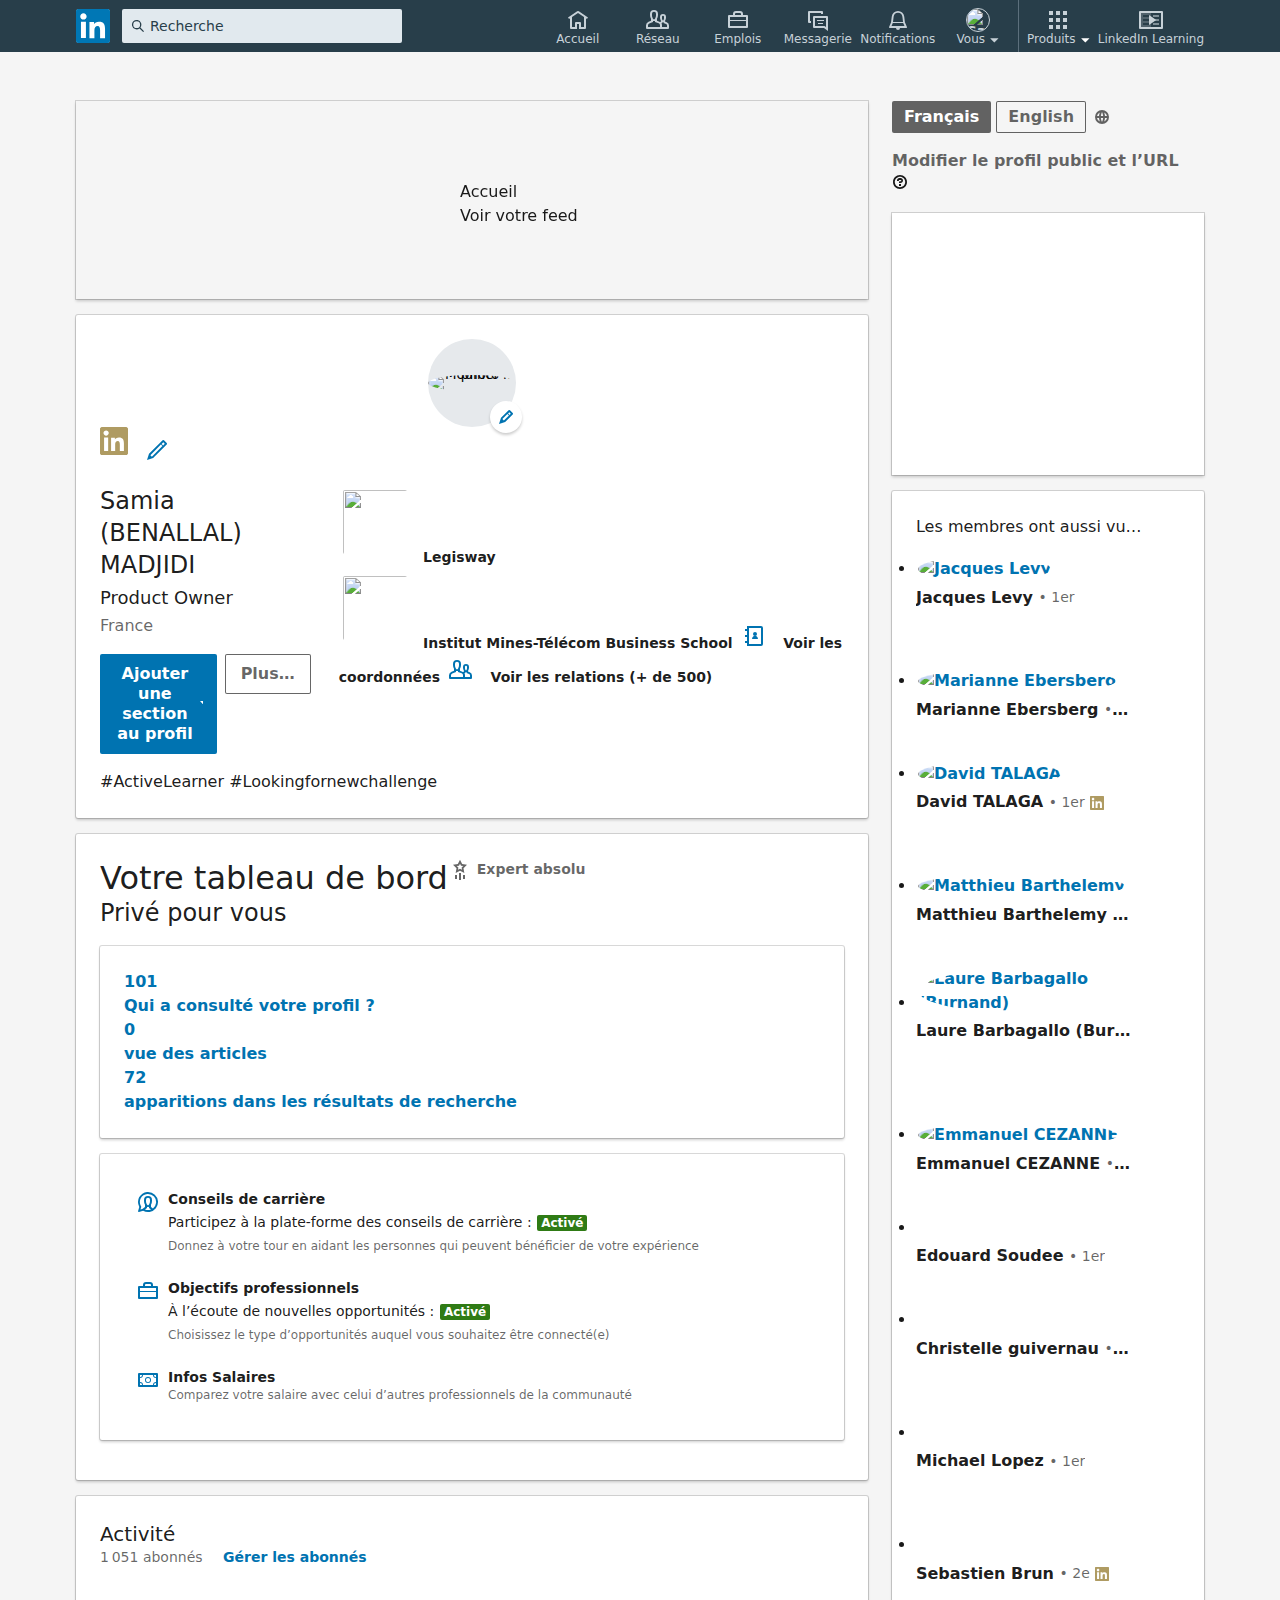
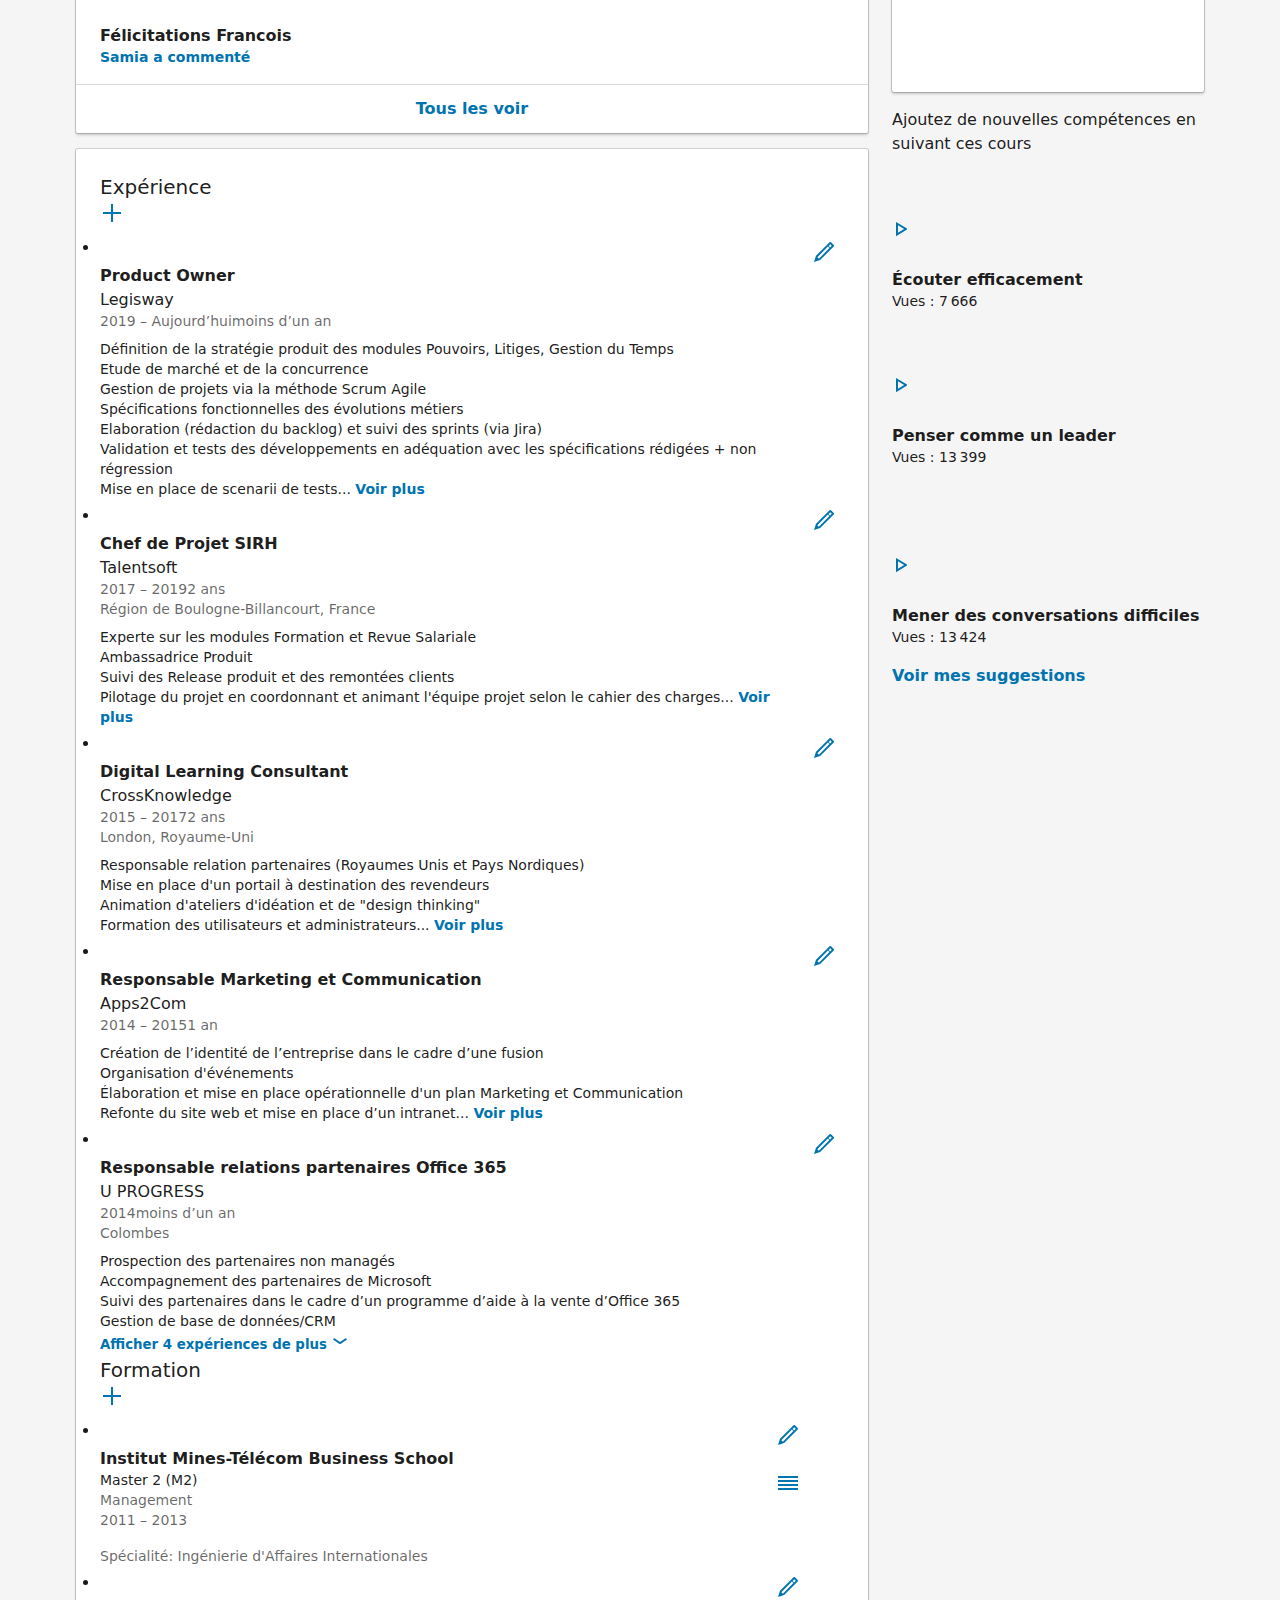
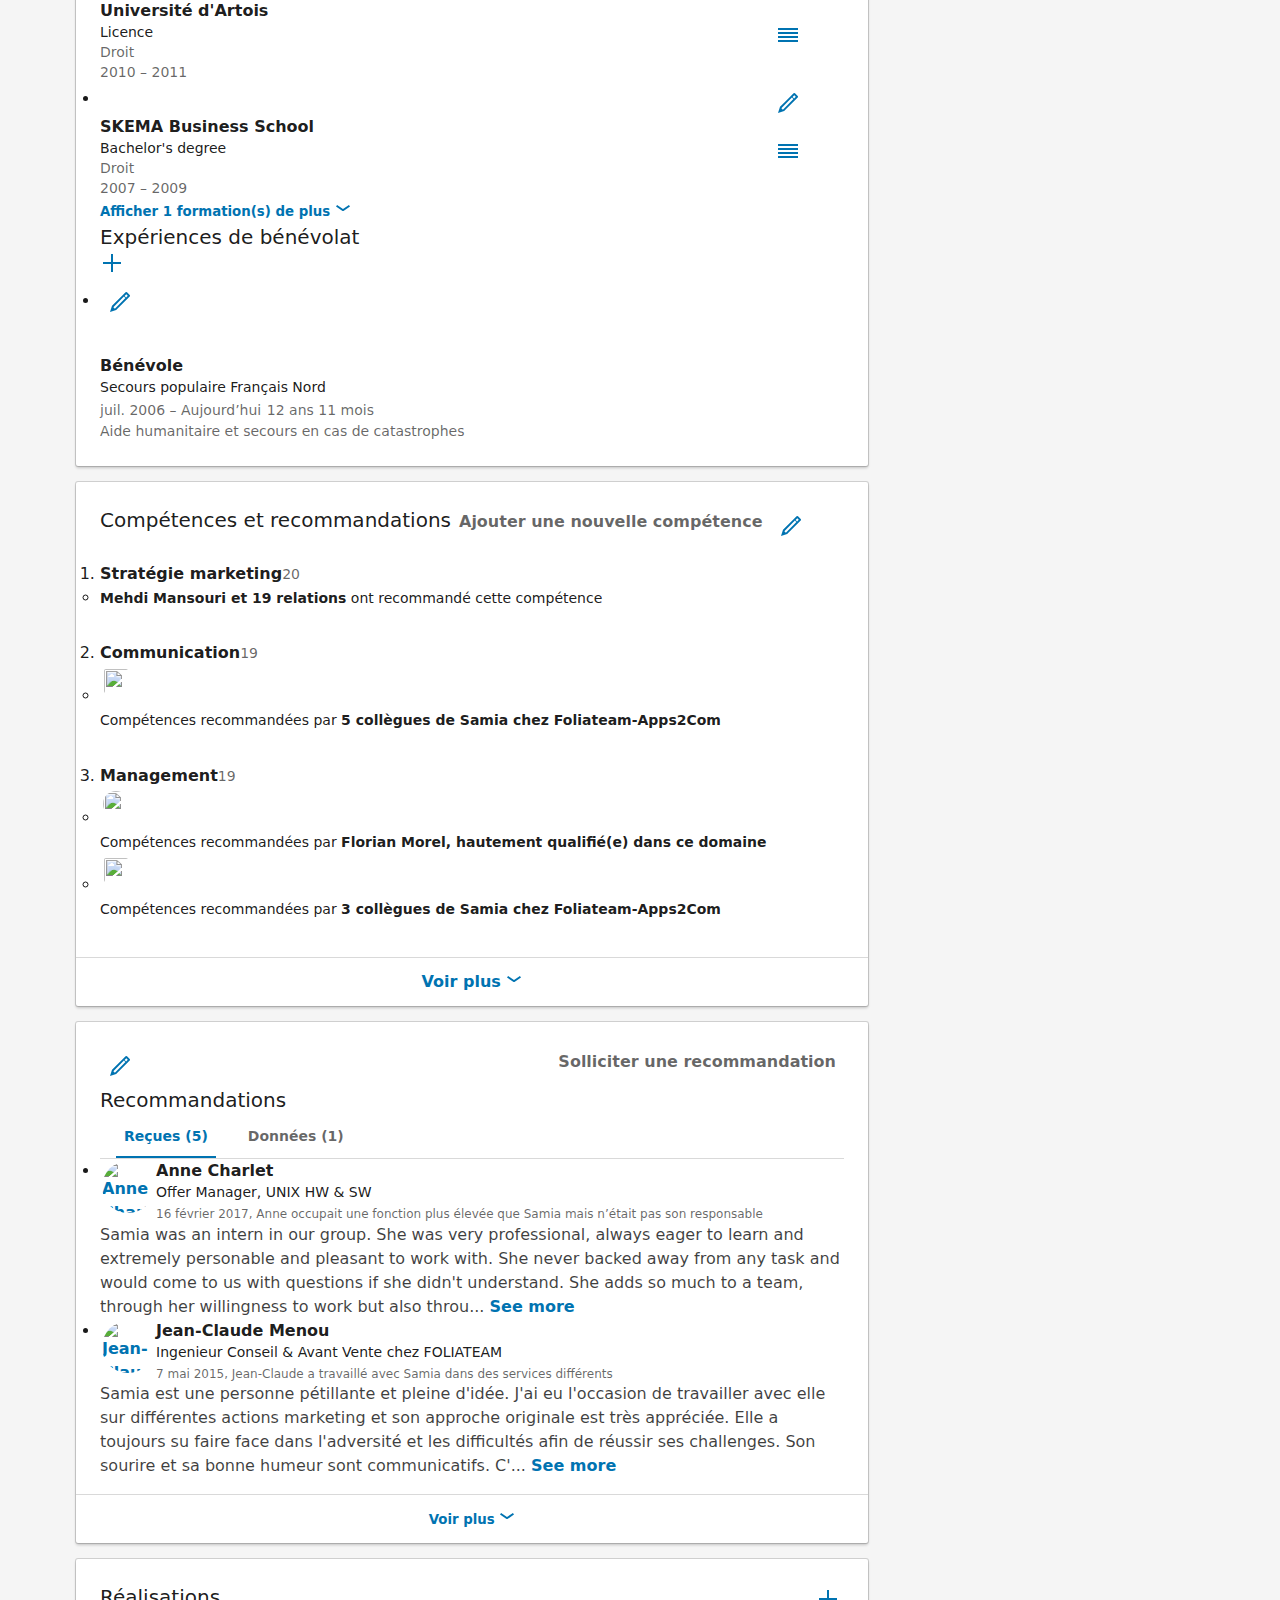
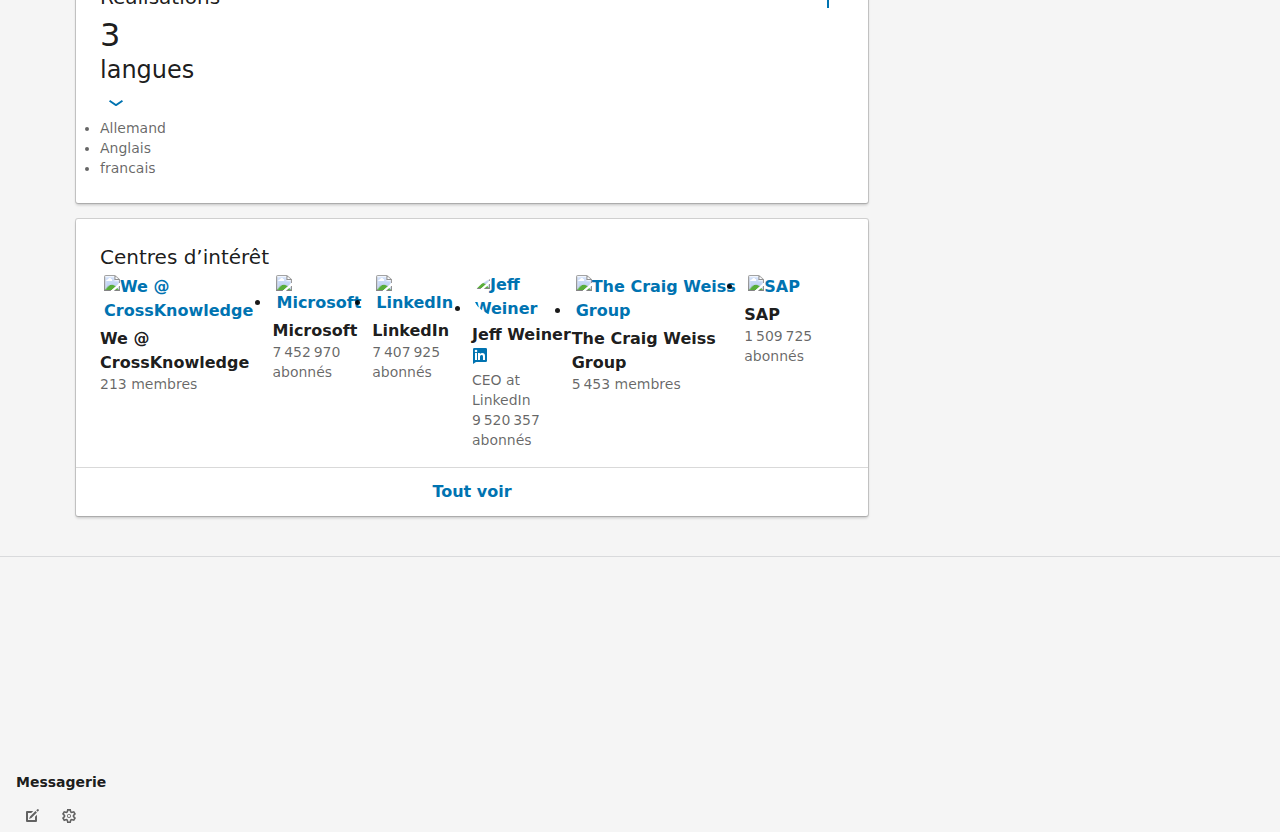
==== commit 87f0b811: "first" ====
--- a/linkedin.html
+++ b/linkedin.html
@@ -22,6 +22,10 @@
         
         <link rel="stylesheet" href="css/1.css">
         <link rel="stylesheet" href="css/2.css">
+        <link rel="stylesheet" href="css/3.css">
+        <link rel="stylesheet" href="css/4.css">
+        <link rel="stylesheet" href="css/5.css">
+        <link rel="stylesheet" href="css/6.css">
 
         
 
@@ -2471,7 +2475,14 @@
      
       </div>
 
-
+      <div class="tap-target1-wrapper" style="left: 460px; top: 180px; position: fixed; z-index: 100000;">
+          <div class="tap-target1 tap-target11 cyan" data-target="img-tap">
+             <div class="tap-target1-content white-text" >
+                <h5>Accueil</h5>
+                <p class="white-text">Voir votre feed</p>
+             </div>
+          </div>
+       </div>
 
  
 
--- a/css/3.css
+++ b/css/3.css
@@ -0,0 +1 @@
+.appr-empty-view{display:flex;flex-direction:column;justify-content:center}.appr-empty-view__error-content{text-align:center}.appr-empty-view__error-illustration{height:230px;background-position:center;background-repeat:no-repeat}.appr-select-kudo-view__preview-text{position:absolute;width:100%;text-align:center}.appr-select-kudo-view__kudo-remaining{margin:8px 0;opacity:.6}.appr-select-kudo-view__kudo-templates-list{display:flex;flex-flow:row wrap;justify-content:space-between}.appr-select-kudo-view__kudo-templates-list-item{padding:2px;margin:4px 0;list-style-type:none}.appr-select-kudo-view__kudo-templates-list-item--is-selected{padding:0;border:2px solid #0073B1}.appr-select-kudo-view__kudo-templates-list-item--is-selected .appr-select-kudo-view__kudo-template-icon{opacity:1}.appr-select-kudo-view__kudo-template-icon--muted{opacity:.8}.appr-select-kudo-view__kudo-templates-list-item--is-selected .appr-select-kudo-view__kudo-template-title{opacity:1}.appr-select-kudo-view__kudo-template-title--muted{opacity:.6}.appr-no-kudo-view--align-center{display:flex;align-items:center}.appr-no-kudo-view__header{background-color:#0091ca;z-index:1;position:relative;display:flex;flex-direction:column;justify-content:center}.appr-no-kudo-view__header:after,.appr-no-kudo-view__header:before{content:'';display:block;top:0;bottom:0;left:0;right:0;position:absolute}.appr-no-kudo-view__header:before{z-index:-2;opacity:.4;background:radial-gradient(circle farthest-corner at 100% 0,#827be9,rgba(130,123,233,0))}.appr-no-kudo-view__header:after{z-index:-1;opacity:.9;background-image:url(/sc/h/adkjxsalgql1ptoo3jth8hoyg);background-size:1920px 1080px;background-position:left top}.appr-select-recipients-view{display:flex;flex-direction:column;flex-grow:1;overflow:auto;width:100%;text-align:center}.appr-select-recipients-view__content{border-top:1px solid rgba(0,0,0,.15);display:flex;flex-direction:column;justify-content:center;height:100%;padding:32px}.appr-select-recipients-view__connections-typeahead{padding:8px 24px;margin:12px 0}.appr-select-recipients-view__connections-typeahead .msg-connections-typeahead__search-results{top:100%;left:24px;right:24px;max-height:252px}.appr-select-recipients-view__connections-typeahead .msg-connections-typeahead__search-result{border-bottom:1px solid rgba(0,0,0,.15);padding:8px 12px}.appr-edit-message-view .msg-messaging-form__send-button{margin:8px}.appr-edit-message-view .msg-messaging-form__form{padding:12px}.appr-edit-message-view .msg-connections-typeahead__recipient button{display:none}.appr-edit-message-view__preview-container-controls{position:absolute;top:8px;right:8px;z-index:1;margin:4px}.appr-edit-message-view__preview-container-controls.appr-edit-message-view__preview-container-controls{min-height:auto;padding:4px}.appr-kudos-detour .appr-no-kudo-view,.appr-kudos-detour .appr-select-kudo-view{min-height:calc(317px)}.appr-edit-message-view__preview-container-controls li-icon{margin:0}.appr-edit-message-view__preview-container--as-box{border:1px solid #e6e9ec}.appr-share-type-dropdown__trigger{display:flex;align-items:center}.appr-share-type-dropdown__content[placement=bottom]{top:100%}.appr-kudos-detour,.appr-kudos-detour__container{display:flex;flex-direction:column;flex-grow:1}.appr-kudos-detour__footer{width:100%}.appr-empty-view{height:calc(100vh - 163px);max-height:625px}.appr-kudos-detour .appr-empty-view{height:calc(100vh - 198px)}.appr-select-kudo-view{overflow-y:auto;height:calc(100vh - 240px);max-height:574px}.appr-select-kudo-view__preview-kudo-text{top:16px;font-size:22px;line-height:30px}.appr-select-kudo-view__preview-name-text{top:48px;font-size:26px;line-height:33px;font-weight:700}.appr-select-kudo-view__preview-name-text--small{font-size:20px;line-height:24px}.appr-select-kudo-view__kudo-template-icon{width:240px;height:130px}.appr-select-kudo-view__kudo-template-title{padding:8px 16px;max-width:240px}.appr-no-kudo-view{overflow:auto;height:calc(100vh - 283px);max-height:480px}.appr-no-kudo-view__kudo-illustration{background:url(/sc/h/d0flek5gb8xdbuos4s3o5zhf5) center no-repeat;padding-top:130px}.appr-select-recipients-view{max-height:560px;height:calc(100vh - 178px)}.appr-kudos-detour__container,.appr-modal{max-height:700px}.ie .appr-select-recipients-view{height:calc(100vh - 230px)}.appr-kudos-detour .appr-select-recipients-view{height:calc(100vh - 263px)}.appr-share-type-dropdown__trigger{border:1px solid rgba(0,0,0,.6);height:32px;padding:0 8px}.appr-share-type-dropdown__trigger li-icon{margin-left:10px}.appr-share-type-dropdown__trigger-text{white-space:nowrap;overflow:hidden;text-overflow:ellipsis;max-width:350px}.appr-share-type-dropdown__content{max-width:350px}.appr-share-type-dropdown__content[placement=top]{bottom:100%}.appr-kudos-detour{overflow-y:hidden}.appr-modal{overflow-y:visible}.appr-modal__content{overflow:visible;padding:0;display:flex}.ie .appr-modal__content{flex:0 0 auto}.mn-invite-alert{min-height:54px;background-color:#fff;border-bottom:1px solid rgba(0,0,0,.15);padding:0}.nav-hidden .mn-invite-alert{top:52px;position:relative;z-index:1}.mn-invite-alert__wrapper{position:relative;min-width:100%;margin:auto;width:100%;display:flex;align-items:center;justify-content:center;padding:8px 0}.mn-invite-alert__message{display:flex;align-items:center;color:#44474a;font-size:14px;justify-content:center;text-align:left}.mn-invite-alert__li-icon--error{color:#d11124;height:25px}.mn-invite-alert__li-icon--success{color:#398b18;align-self:flex-start}.mn-invite-alert__li-icon--notify{color:#777a7d}.mn-invite-alert__link,.mn-invite-alert__link:active,.mn-invite-alert__link:hover,.mn-invite-alert__link:visited,.mn-invite-alert__link:visited:active,.mn-invite-alert__link:visited:hover{color:#373a3d}.mn-invite-alert__link--weight-normal{font-weight:400}.mn-invite-alert__link--weight-bold{font-weight:700}.mn-invite-alert__dismiss{right:0;cursor:pointer;color:#777a7d;padding:8px;-ms-grid-row-align:center;align-self:center;height:36px}@media (min-width:961px){.mn-invite-alert__message{min-width:1128px;justify-content:flex-start}.mn-invite-alert__li-icon--success{margin:11px 8px 7px}.mn-invite-alert__content{width:100%}}.ember-application .collapsable-sticky-header{height:48px;-webkit-backface-visibility:hidden;backface-visibility:hidden;pointer-events:none}.ember-application .collapsable-sticky-header.show-header{pointer-events:auto}.header-container{position:fixed;top:44px;width:100%;z-index:100}.nav-hidden .header-container{top:0}.header-container .header-content{background-color:#0073b1;position:relative;transition:transform .5s;top:-48px}.show-header .header-container .header-content{transform:translate3d(0,48px,0)}--- a/css/4.css
+++ b/css/4.css
@@ -0,0 +1 @@
+.feed-followers__empty-state-illustration{background-image:url(/sc/h/9ibqs2274myrjuc051lgyyy0o);width:230px;height:230px}.feed-following__empty-state-illustration{background-image:url(/sc/h/57vvwiokz1upgl0f3pxrm5mwe);width:230px;height:230px}.feed-follow-confirmation__top-bar{background-color:#0073b1}.feed-follow-confirmation__cancel-icon{color:#fff}.feed-follow-confirmation__avatar-image .avatar{display:block}.feed-follow-confirmation__influencer-badge{display:inline-block;height:16px;width:16px;vertical-align:top;margin-top:1px}.feed-follow-confirmation__influencer-badge svg{height:16px}.feed-saved-articles .feed-shared-article.feed-shared-article,.feed-saved-articles .feed-shared-external-video,.feed-saved-articles .feed-shared-update .feed-shared-inline-show-more-text.is-empty+.feed-shared-update-v2__update-content-wrapper,.feed-saved-articles .feed-shared-update .feed-shared-inline-show-more-text.is-empty+.feed-shared-update__update-content-wrapper{margin:0}.feed-saved-articles .feed-shared-external-video__meta{padding:8px 16px}.feed-shared-saved-items__pill-container{overflow-x:scroll;white-space:nowrap}.feed-shared-saved-items__pill-container::-webkit-scrollbar{display:none}.feed-shared-saved-items__pill .artdeco-pill__icon{display:none}.feed-storyline-feed__image{background-position:center;background-size:cover}.feed-storyline-feed__info-card{background-color:#f3f6f8}.feed-storyline-feed__update-list>div{margin-bottom:8px}.feed-storyline-feed__summary{color:#000}.feed-storyline-feed__summary a{color:#0073b1}.feed-storyline-feed__summary ul{list-style-type:inherit;margin:inherit;padding-left:24px}.feed-storyline-feed__summary li{margin:inherit}.feed-storyline-feed__summary *{font-size:14px;color:#000;line-height:26px}.feed-storyline-feed__editors-picks-divider{text-transform:uppercase;letter-spacing:2px}.feed-comment-detail{background-color:#fff}.feed-comment-detail__title{margin:0;padding:12px;border-bottom:1px solid #e6e9ec;flex-shrink:0}.feed-lms-consent-form__group,.feed-lms-consent-form__section{border-bottom:1px solid #cfcfcf}.feed-comment-detail__comment-item{flex-grow:1;padding:0;margin-left:0}.feed-comment-detail__comment-item .comment-box{margin-left:0}.feed-error-no-longer-available__illustration{background-image:url(/sc/h/57vvwiokz1upgl0f3pxrm5mwe);width:230px;height:230px}.feed-follow-nav__count{color:#0091ca;font-size:16px}.feed-follow-nav__back-arrow{color:#fff}.feed-follow-nav__title{background-color:#0073b1;color:#fff}.feed-follow-nav__nav-item{display:flex}.feed-follow-nav__link{flex-direction:column;width:100%}.stuck .feed-new-update-pill__new-update-button{margin-top:16px}.feed-new-update-pill{position:absolute;width:100%;display:flex;justify-content:center}.feed-new-update-pill__new-update-button{top:-8px;height:32px;z-index:1;overflow:hidden}.feed-new-update-pill__new-update-button.feed-new-update-pill__new-update-button.feed-new-update-pill__new-update-button{flex-direction:column}.feed-new-update-pill__loader{position:relative;top:4px;animation:loaderSlide .5s forwards;animation-delay:1s}.feed-new-update-pill__loader li-icon[type=loader][size=small] .artdeco-spinner-bars::before{height:5px;margin:15px auto}.feed-new-update-pill__loader-icon.feed-new-update-pill__loader-icon{color:#fff;margin:0;padding:0;height:24px;width:24px}.feed-new-update-pill__text{white-space:nowrap;position:relative;top:8px;animation:textSlide .5s forwards;animation-delay:1s}.feed-new-update-pill__up-icon.feed-new-update-pill__up-icon{padding:0 2px 0 0;margin:0;top:3px}@keyframes loaderSlide{100%{top:-24px}}@keyframes textSlide{100%{top:-20px}}.feed-lms-consent-form{background-color:#fff;display:flex;flex-direction:column}.feed-lms-consent-form--inline{border-radius:2px}.feed-lms-consent-form--with-image{width:50%;border-left:1px solid #cfcfcf}.feed-lms-consent-form__content-wrapper{overflow:auto;flex-grow:1}.feed-lms-consent-form__header-title{font-size:2rem;line-height:1.4;font-weight:600;color:rgba(0,0,0,.9);margin-left:24px;margin-right:24px}.feed-lms-consent-form--inline .feed-lms-consent-form__header-title{padding-top:34px;padding-right:88px;min-height:88px;padding-bottom:24px}.feed-lms-consent-form--modal .feed-lms-consent-form__header-title{padding-top:12px;padding-bottom:16px}.feed-lms-consent-form__body-title{font-size:1.6rem;line-height:1.75;font-weight:400;color:rgba(0,0,0,.9);padding-left:24px;padding-right:24px;padding-bottom:16px}.feed-lms-consent-form__sections{padding-left:24px}.feed-lms-consent-form__section:last-of-type{border-bottom:0}.feed-lms-consent-form__body-description{margin-left:24px;margin-right:24px;font-size:1.2rem;line-height:1.33333;font-weight:400;color:rgba(0,0,0,.6);padding-top:16px;padding-bottom:16px}.feed-lms-consent-form__section-title{font-size:1.2rem;font-weight:600;color:rgba(0,0,0,.9);line-height:48px;width:100%;position:relative;padding-top:16px;padding-bottom:16px}.feed-lms-consent-form__title-chevron{position:absolute;top:16px;right:16px}.feed-lms-consent-form--modal .feed-lms-consent-form__logo{margin-left:50%;transform:translateX(-50%);margin-top:32px;margin-bottom:12px}.feed-lms-consent-form__actions{flex-shrink:0;padding:16px 24px;display:flex}.feed-lms-consent-form--modal .feed-lms-consent-form__actions{border-top:1px solid #cfcfcf}.feed-lms-consent-modal{background-color:#f3f6f8}.feed-lms-consent-modal .artdeco-dismiss{z-index:1}.feed-report-wrong-mention-modal{width:552px}.feed-report-wrong-mention-modal .artdeco-dismiss{right:16px}.feed-hashtag-video__item-container{line-height:initial}.feed-hashtag-video__item-image{box-shadow:inset 0 0 0 1px rgba(255,255,255,.7),0 0 0 2px #0091ca;margin:2px;flex-shrink:0}.feed-hashtag-video__item-image--seen{box-shadow:inset 0 0 0 1px rgba(255,255,255,.7),0 0 0 2px rgba(0,0,0,.25)}.feed-hashtag-video__item-name{text-align:center}.feed-hashtag-video__item-icon{background-color:rgba(0,0,0,.15);box-shadow:0 0 0 2px rgba(0,0,0,.15);color:rgba(0,0,0,.75);display:flex;align-items:center;justify-content:center;margin:2px}.feed-hashtag-feed__name:after,.feed-hashtag-feed__name:before{display:block;bottom:0;top:0;right:0;left:0;content:''}.feed-update-list__end-of-feed{padding:8px 64px 0;margin-top:32px}.feed-update-list__inline-recommendation-card{outline:#cdcfd2 solid 1px;background-color:#fff}.feed-update-list__inline-recommendation-card.feed-update-list__inline-recommendation-card{margin-top:0}.feed-update-list__inline-recommendations-header{text-align:center;padding:24px;background-color:#fff}.feed-update-list__pivot-cta:visited{color:#fff}.feed-hashtag-feed__name{background-color:#7a8b98;z-index:1;position:relative;border-bottom:1px solid #7a8b98}.feed-hashtag-feed__name:before{z-index:-2;position:absolute;opacity:.15;background:radial-gradient(circle farthest-corner at 100% 0,#0091ca,rgba(0,145,202,0))}.feed-hashtag-feed__name:after{z-index:-1;position:absolute;opacity:.9;background-image:url(/sc/h/adkjxsalgql1ptoo3jth8hoyg);background-size:1920px 1080px;background-position:left top}.feed-hashtag-feed__hashtag-info-wrapper{height:64px}.feed-hashtag-feed__hashtag-info-wrapper--with-follower-count{display:flex;justify-content:space-between}.feed-hashtag-feed__hashtag-feed-card-info{background-color:#f3f6f8;height:128px}.feed-hashtag-feed__related-hashtags-carousel{border-top:1px solid #e6e9ec;padding:0 8px;display:flex;align-items:center}.feed-hashtag-feed__related-hashtags-control{position:absolute;top:0;height:100%;width:48px;display:flex;align-items:center}.feed-hashtag-feed__related-hashtags-prev{left:0;background:linear-gradient(to left,rgba(255,255,255,0),#fff,#fff)}.feed-hashtag-feed__related-hashtags-next{right:0;background:linear-gradient(to right,rgba(255,255,255,0),#fff,#fff);justify-content:flex-end}.feed-hashtag-feed__artdeco-card{overflow:visible}.feed-storyline-feed{padding-bottom:64px}.feed-storyline-feed.neptune-grid.two-column .core-rail{width:792px;overflow:hidden}.feed-storyline-feed .update-outlet{padding:34px 64px;width:650px;margin:280px auto 0;background-color:#f3f6f8;position:relative;border-radius:2px}.feed-storyline-feed__update-overlay{width:791px;background-color:#fff;border:1px solid #cfcfcf;height:100vh;z-index:-1;position:fixed}.feed-storyline-feed__image{width:791px;height:364px;position:fixed}.feed-following{padding:36px 0 0}.feed-following--no-explanation{padding-top:12px}.feed-following__explanation{margin:24px 0 4px}.feed-following__empty-state{margin-top:64px}.feed-right-rail__container{background-color:#fff;border-left:1px solid #cfcfcf;border-radius:2px;border-right:1px solid #cfcfcf;padding-bottom:12px}.neptune-grid .right-rail .feed-right-rail__container{margin-left:-1px}.neptune-grid .right-rail .stuck .feed-right-rail__container{border-bottom:1px solid #cfcfcf;margin-top:0}.feed-right-rail{background-color:#fff;border:1px solid #cfcfcf;border-radius:2px}.feed-right-rail .ad-banner-container{box-shadow:none;margin-bottom:16px;padding-top:12px;padding-bottom:0}.feed-right-rail .nav-footer{border-top:1px solid #cfcfcf}.feed-right-rail__top-module{border-bottom:1px solid #cfcfcf}.feed-right-rail__top-module .feed-follows-module{border-top:none;margin:0;padding:12px}.feed-follow-nav{position:fixed;width:100%;background-color:#fff;z-index:2;box-shadow:0 2px 5px rgba(0,0,0,.15);padding:0 32px}.feed-follow-nav+.feed-follow{padding:36px 0 0}.feed-follow-nav__container{margin:0 auto;display:flex;justify-content:space-between;max-width:1128px;width:100%}.feed-follow-nav__container::after{display:none}.feed-follow-nav__nav-list{border:none;flex-shrink:0}.feed-follow-nav__nav-item{margin-right:32px;width:auto;border:0}.feed-follow-nav__link{color:#777a7d;font-size:14px;padding:12px 0 4px;display:inline-block}.feed-follow-nav__link:hover,.feed-follow-nav__link:visited{color:#777a7d}.feed-follow-nav__active-link:active,.feed-follow-nav__active-link:hover,.feed-follow-nav__active-link:visited,.feed-follow-nav__active-link:visited:active,.feed-follow-nav__active-link:visited:hover,.feed-follow-nav__link:active,.feed-follow-nav__link:visited:active,.feed-follow-nav__link:visited:hover{color:#0073b1}.feed-follow-nav__active-link{color:#0073b1;border-bottom:4px solid #0084bf}@keyframes feed-recommendation-fade-in{0%{opacity:0;top:-10px}100%{opacity:1;top:0}}@keyframes feed-recommendation-fade-out{0%{opacity:1;top:0}100%{opacity:0;top:10px}}.feed-follows-module-recommendation{display:flex;align-items:center;margin-top:4px;position:relative}.feed-follows-module-recommendation__fade-in{animation:feed-recommendation-fade-in 334ms ease-in forwards}.feed-follows-module-recommendation__fade-out{animation:feed-recommendation-fade-out 334ms ease-in forwards}.feed-follows-module-recommendation__profile-link--avatar{flex-shrink:0}.feed-follows-module-recommendation__profile-link--description:hover{text-decoration:none}.feed-follows-module-recommendation__description{flex-grow:1;overflow:hidden}.feed-follows-module-recommendation__name{word-break:break-all;word-break:break-word;-webkit-hyphens:auto;-ms-hyphens:auto;hyphens:auto}.feed-follows-module-recommendation__hashtag-name--truncated{white-space:nowrap;overflow:hidden;text-overflow:ellipsis}.feed-follows-module-recommendation__subtext{line-height:16px}.feed-follows-module-recommendation__follow-btn{flex-shrink:0}.feed-follows-module-recommendation__influencer-badge{display:inline-block;height:16px;width:16px;vertical-align:top;margin-top:1px}.feed-follows-module-recommendation__influencer-badge svg{height:16px}.feed-follows-module-recommendation__hashtag-icon{background-image:url(/sc/h/iqgqlw0w15jx34v2es1eprlz);background-position:center;background-repeat:no-repeat;width:48px;height:48px}.feed-hashtag-info-card__hashtag-icon{background-color:#f3f6f8;z-index:1;background-image:url(/sc/h/tr0ek1dgobso4o9t0rs8usf2);background-position:center;background-repeat:no-repeat}.feed-hashtag-video__item{width:76px;margin-right:12px}.feed-hashtag-video__item-icon,.feed-hashtag-video__item-image{width:72px;height:72px;box-sizing:border-box;background-clip:content-box;border-radius:49.9%;border:none}.feed-right-rail__top-learning-bites-module{border-top:none;margin:0;padding:12px}.feed-learning-bites-module{padding:12px 12px 0;border-top:1px solid #cfcfcf}.feed-learning-bites-module:hover .feed-learning-bites-module__video-title{text-decoration:underline;color:#0084bf}.feed-learning-bites-module__header{display:flex;flex-wrap:wrap;align-items:center}.feed-learning-bites-module__linkedin-logo{border-left:none;padding-left:0;flex:1}.feed-learning-bites-module__title-text{white-space:nowrap;overflow:hidden;text-overflow:ellipsis;margin-right:0}.feed-learning-bites-module__content{margin-top:12px}.feed-learning-bites-module__content-image{display:flex}.feed-learning-bites-module__thumbnail-container{position:relative;width:100px;height:56px;flex-shrink:0}.feed-learning-bites-module__image{height:100%;background-position:center;background-size:cover}.feed-learning-bites-module__overlay{position:absolute;top:0;left:0;width:100%;height:100%;text-align:center;display:flex;flex-wrap:wrap;align-items:center;justify-content:center}.feed-learning-bites-module__overlay-icon{line-height:1.2;display:flex;justify-content:center;align-items:center;background:rgba(0,0,0,.8);border-radius:50%;border:2px solid #fff;padding:4px}.feed-learning-bites-module__overlay-icon.feed-learning-bites-module__overlay-icon{width:32px;height:32px}.ie .feed-learning-bites-module__overlay-icon{padding-top:7px;padding-left:3px}.edge .feed-learning-bites-module__overlay-icon{padding-top:2px}.feed-learning-bites-module__overlay-text{display:flex;justify-content:center;width:100%;color:#fff}.feed-learning-bites-module__description{margin-top:8px;white-space:nowrap;overflow:hidden;text-overflow:ellipsis}.feed-learning-bites-module__duration{white-space:nowrap}.feed-learning-bites-module__byline{width:auto;position:absolute;right:4px;bottom:4px;background-color:rgba(0,0,0,.75);border-radius:4px;padding:0 4px}.feed-learning-bites-module__video-title{margin-left:8px;overflow:hidden;max-height:60px}.feed-learning-bites-module__notify-icon{color:rgba(0,0,0,.6);vertical-align:top}.feed-learning-bites-module__insight{align-items:center}.feed-learning-bites-module__line{height:1px;width:40px;margin-top:8px;background-color:rgba(0,0,0,.2)}.feed-identity-module__actor-meta .ghost-person{background-color:#fff;background-image:url(/sc/h/4mhhqvlmghlpt1guj7zgn6ibn);background-position:center;background-size:60%;background-repeat:no-repeat}.feed-identity-module__action{color:#0073b1}.feed-identity-module__anchored-widget{display:block;border-top:1px solid rgba(0,0,0,.15);background-color:#fff}.feed-identity-module__anchored-widget--premium-upsell{padding:12px;display:block}li-icon[type^=premium-app-icon].feed-identity-module__premium-icon{height:10px;margin-right:4px}li-icon[type^=premium-app-icon].feed-identity-module__premium-icon>svg{width:10px;height:10px}.feed-identity-module__sales-navigator-icon{background-image:linear-gradient(to bottom left,#65c3e8 50%,#0091ca 50%);width:8px;height:8px;padding:0;overflow:hidden;border-radius:1px;display:inline-block;margin-right:4px;margin-bottom:1px}.feed-identity-module__widgets{padding:12px}.feed-identity-module__entity-list .entity-list.row .entity-list-item{padding-left:0;margin-top:8px}.feed-follows-module{padding:12px 12px 0;border-top:1px solid #cfcfcf}.feed-follows-module__title{justify-content:space-between}.feed-follows-module__tooltip-icon{color:rgba(0,0,0,.6);top:4px}#feed-follows-module__tooltip{width:320px}.feed-follows-module__view-all{font-size:14px;display:inline-block;margin-top:8px}.feed-following-list{display:flex;flex-wrap:wrap}.feed-lms-consent-form--inline{border-top:4px solid #0073b1}.feed-lms-consent-form--inline .feed-lms-consent-form__logo{position:absolute;right:24px;top:24px}.feed-lms-consent-form--inline .feed-lms-consent-form__header-title{border-bottom:1px solid #cfcfcf}.feed-lms-consent-modal__illustration-container{width:50%;padding:48px 24px}.feed-lms-consent-modal__illustration{background:url(/sc/h/eycbpnto4q2xondfww00cmnni) center no-repeat;width:230px;height:216px;margin-top:48px;margin-left:auto;margin-right:auto}.feed-lms-consent-modal__picture{width:64px;height:64px;top:115px;left:115px;transform:translate(-50%,-50%)}.feed-lms-consent-modal__illustration-header{color:#006097}@media (-webkit-min-device-pixel-ratio:2), (min-resolution:192dpi){.feed-lms-consent-modal__illustration{background-image:url(/sc/h/2go2w8usxsd396h1upfpkdr86);background-size:230px 216px}}.feed-pages-admin-module{padding:0;width:216px}.feed-pages-admin-module__current-organization{display:flex;align-items:center;padding:8px;border-bottom:1px solid rgba(0,0,0,.15)}.feed-pages-admin-module__logo--is-present{background-color:#fff}.feed-pages-admin-module__organization-info{padding:0 4px;min-width:0;flex-grow:1}.feed-pages-admin-module__dropdown-trigger{padding:4px 4px 24px}.feed-pages-admin-module__dropdown-trigger li-icon{color:rgba(0,0,0,.6)}.feed-pages-admin-module__dropdown-list{width:216px;max-height:30vh;overflow-y:auto}.feed-pages-admin-module__dropdown-list[justification=right]{right:-8px}.feed-pages-admin-module__list-item{list-style:none;padding:0}.feed-pages-admin-module__list-item:hover{background-color:#f3f6f8}.feed-pages-admin-module__list-item--active.feed-pages-admin-module__list-item--active{color:#0084bf}.feed-pages-admin-module__share-cta{display:block;padding:12px;border-top:1px solid rgba(0,0,0,.15);text-align:center}.feed-update-list__inline-recommendation-card.feed-update-list__inline-recommendation-card{flex-basis:33.3%}.feed-update-list__inline-recommendation-card:nth-last-child(3n+1).feed-update-list__inline-recommendation-card:nth-last-child(3n+1){flex-basis:33.4%}.feed-video-live-module__cta{padding:12px;width:216px;background-color:#f3f6f8;border-top:1px solid #b3b6b9;border-right:1px solid #b3b6b9}.feed-video-live-module__dot{height:11px;width:11px;margin-right:5px;background-color:#ff2c33;border-radius:50%;display:inline-block}.feed-video-live-module__broadcast{padding-top:4px;padding-bottom:8px}.feed-video-live-module__getstarted{padding-bottom:8px}.follows-recommendation-card{display:flex;border-radius:0}.follows-recommendation-card__influencer-badge{display:inline-block;height:16px;width:16px;vertical-align:top;margin-top:1px}.follows-recommendation-card__influencer-badge svg{height:16px}.follows-recommendation-card__content{min-width:0;display:flex;flex-grow:1}.follows-recommendation-card__avatar-link{margin-right:8px}.follows-recommendation-card__info-content{display:flex;align-items:center;justify-content:center}.follows-recommendation-card__follow-btn{flex-shrink:0}.follows-recommendation-card__follow-btn.is-following{color:rgba(0,0,0,.6)}.follows-recommendation-card{align-items:stretch;flex-basis:20%;flex-direction:column;min-height:250px;margin-top:12px;padding:0}.follows-recommendation-card:hover{box-shadow:0 0 0 1px rgba(0,0,0,.15),0 6px 9px rgba(0,0,0,.2);transition:box-shadow 83ms;padding:0;z-index:1}@media screen and (-ms-high-contrast:active){.follows-recommendation-card:hover{border:1px solid activeborder}}.follows-recommendation-card--highlighted{background-color:#fff}.follows-recommendation-card--highlighted .follows-recommendation-card__content{background-color:#e6f7ff}.follows-recommendation-card__content{flex-direction:column;align-items:flex-start;padding:16px}.follows-recommendation-card__info{min-width:0;display:flex;flex-direction:column;flex-grow:1;justify-content:space-between;max-width:192px}.follows-recommendation-card__profile-link:hover{text-decoration:none}.follows-recommendation-card__name{font-size:16px}.follows-recommendation-card__subtext::before{border:0;display:block;height:1px;margin:8px 0 12px;padding:0;border-color:rgba(0,0,0,.15);border-top:1px solid rgba(0,0,0,.15);content:'';width:50px}@media (max-width:976px){.follows-recommendation-card__subtext::before{margin-bottom:16px}}.follows-recommendation-card__headline{font-size:14px;line-height:1.4em}.follows-recommendation-card__follow-btn{font-size:16px;height:40px;border-top:1px solid rgba(0,0,0,.15)}.follows-recommendation-card__hashtag-icon{background-image:url(/sc/h/iqgqlw0w15jx34v2es1eprlz);background-position:center;background-repeat:no-repeat;width:56px;height:56px;padding:8px 0}--- a/css/5.css
+++ b/css/5.css
@@ -0,0 +1 @@
+.comments-comment-box--with-member-skill{padding:8px 16px;display:flex;border-top:none}.comments-comment-box--with-member-skill .comments-comment-box__avatar-image{margin-right:4px}.comments-comment-box__member-skill::before{content:'\2022';color:rgba(0,0,0,.6);margin:0 2px;font-weight:400}.comments-comment-box__submit-button{-webkit-appearance:none;align-self:flex-end;flex-shrink:0}.comments-comment-box--with-member-skill .comments-comment-box__submit-button{margin:0 0 0 8px;padding:0 8px}.comments-comment-texteditor{background-color:#fff}.comments-comment-mentions-texteditor .mentions-texteditor__content{font-size:1.4rem;line-height:1.42857;font-weight:400;color:rgba(0,0,0,.75);padding:1px 8px}.comments-comment-mentions-texteditor .mentions-texteditor__content:first-child{padding-top:8px}.comments-comment-mentions-texteditor .mentions-texteditor__content:last-child{padding-bottom:8px}.comments-comment-mentions-texteditor .mentions-texteditor__contenteditable{min-height:0}.comments-comment-mentions-texteditor .mentions-texteditor__placeholder::before{font-size:1.4rem;line-height:1.42857;font-weight:400;color:rgba(0,0,0,.6);padding:8px;top:-35px}.comments-comment-item{opacity:1;transition:opacity 2s ease,background-color 1s ease;padding:12px 0 0;flex-direction:column;position:relative}.comments-comment-item.comments-comment-item--anchored{background-color:#caedff;transition:background-color 1s ease}.comments-comment-item__post-meta.feed-shared-post-meta,.comments-reply-item__post-meta.feed-shared-post-meta{padding-top:0;padding-left:0}.comments-comment-item__inline-show-more-text.feed-shared-inline-show-more-text{display:block;line-height:1.6rem!important;max-height:8rem;overflow:hidden;margin-left:0;margin-bottom:0;padding:0}.comments-comment-item__inline-show-more-text.feed-shared-inline-show-more-text *{line-height:inherit!important}.comments-comment-item__inline-show-more-text.feed-shared-inline-show-more-text.comments-comment-item__inline-show-more-text.is-expanded{max-height:none}.comments-comment-item__inline-show-more-text.feed-shared-inline-show-more-text .see-more{font-size:1.2rem;line-height:1.33333;font-weight:400;color:rgba(0,0,0,.6);bottom:0}.comments-comment-item--saving{opacity:.5}.comments-comment-item__main-content{cursor:pointer}.comments-comment-item__replies-list .comments-reply-item{border-bottom:none;margin-left:0;margin-right:0}.comments-comment-item__replies-list .comments-reply-item .see-more{font-size:1.2rem;line-height:1.33333;font-weight:400;color:rgba(0,0,0,.6)}.comments-comment-item__replies-list .show-prev-replies{background-color:transparent;width:100%;text-align:left}.comments-comment-item__display-content .feed-shared-no-hero-entity{box-shadow:0 0 0 1px rgba(0,0,0,.15);transition:box-shadow 83ms;padding:8px;margin-left:0;background-color:#fff}@media screen and (-ms-high-contrast:active){.comments-comment-item__display-content .feed-shared-no-hero-entity{border:1px solid activeborder}}.comments-comment-item__display-content.feed-shared-display-content .feed-shared-hero-entity__image-container{padding:8px 0 4px}.comments-comment-item__display-content.feed-shared-display-content .feed-shared-hero-entity__image-container img.feed-shared-hero-entity__image{max-height:125px;max-width:240px}.comments-comment-social-bar__action-button .active{color:#0084bf}.comments-comment-social-bar__action-group+.comments-comment-social-bar__social-counts{border-left:1px solid #cdcfd2;padding-left:16px}.comments-comment-social-bar__likes-count,.comments-comment-social-bar__replies-count{font-size:1.2rem;line-height:1.33333;font-weight:400;color:rgba(0,0,0,.6)}.comments-comment-social-bar__comments-count{font-size:1.2rem;line-height:1.33333;font-weight:400;color:rgba(0,0,0,.6)}.comments-comment-social-bar__comments-count[disabled].comments-comment-social-bar__comments-count[disabled]{color:rgba(0,0,0,.6)}.comments-comments-list{max-width:100%}.comments-comments-list>.comments-comments-list__comments-header{align-items:center;display:flex;padding:0 12px;border-bottom:1px solid #e6e9ec;justify-content:space-between}.comments-comments-list>.comments-comments-list__comment-item:last-of-type{border:none}.comments-comments-list .see-all-replies{margin-top:12px;display:block;color:#0091ca}.comments-comments-list__show-previous-button{width:100%}.comments-comments-meta__link{display:block;padding:8px 0}.comments-comments-meta__link:hover{text-decoration:none}.comments-comments-meta__container{font-size:1.4rem;line-height:1.42857;font-weight:400;color:rgba(0,0,0,.6);display:flex;height:32px;padding:0 16px}.comments-comments-meta__avatar-list{list-style-type:none}.comments-comments-meta__avatar-list::after{content:'';display:table;clear:both}.comments-comments-meta__avatar-list-item{float:left;margin-left:-24px}.comments-comments-meta__avatar-list-item:first-child{margin-left:0}.comments-comments-meta__text{padding-left:8px;-ms-grid-row-align:center;align-self:center}.comments-disabled-comments-block{background-color:#f3f6f8;padding:12px 16px}.comments-disabled-comments-block__enable-comments{color:#0084bf;font-weight:700}.comments-disabled-comments-block__enable-comments:hover{text-decoration:underline}.comments-highlighted-comment-item{margin:12px 16px;padding:0;display:block}.comments-highlighted-comment-item:last-of-type{padding-bottom:12px}.comments-highlighted-comment-item .reply-item .feed-shared-inline-show-more-text{max-height:32px}.comments-highlighted-comment-item__name{white-space:nowrap;overflow:hidden;text-overflow:ellipsis;float:left;padding-right:4px}.comments-highlighted-comment-item .comments-highlighted-comment-item__name{font-size:1.2rem;line-height:1.33333;font-weight:600;color:rgba(0,0,0,.75)}.comments-highlighted-comment-item__show-more-text.feed-shared-inline-show-more-text{display:block;line-height:1.6rem!important;max-height:3.2rem;overflow:hidden;margin:0}.comments-highlighted-comment-item__show-more-text.feed-shared-inline-show-more-text *{line-height:inherit!important}.comments-highlighted-comment-item__show-more-text.feed-shared-inline-show-more-text.is-expanded{max-height:none}.feed-shared-main-content--highlighted-comment .see-more{font-size:12px}.comments-highlighted-comment-item-content-body,.feed-shared-highlighted-reply-item-content-body{margin-left:40px}.comments-list>.comments-comment-item.comments-highlighted-comment-item:first-of-type{border-top:1px solid #e6e9ec}.comments-list>.show-previous+.comments-comment-item.comments-highlighted-comment-item:first-of-type{border-top:none}.comments-sort-comments-button{margin-left:auto}.comments-sort-comments-button .dropdown-trigger .feed-shared-sort-comments__icon{vertical-align:middle;margin-top:-8px;margin-left:0}.comments-sort-comments-button .feed-shared-sort-comments__dropdown-list{box-shadow:0 0 0 1px rgba(0,0,0,.15),0 6px 9px rgba(0,0,0,.2);transition:box-shadow 83ms;top:calc(100% + item-spacing(1));padding:0}@media screen and (-ms-high-contrast:active){.comments-sort-comments-button .feed-shared-sort-comments__dropdown-list{border:1px solid activeborder}}.feed-shared-sort-comments__list-item{list-style:none}.feed-shared-sort-comments__list-item:first-child{border-bottom:1px solid rgba(0,0,0,.15)}.feed-shared-sort-comments__list-item-button{padding:8px 32px;width:100%;height:100%;text-align:left}.feed-shared-sort-comments__list-item-button:hover{color:#0084bf;background-color:#f3f6f8}.comments-options-menu__text,.comments-options-menu__text:not(:first-child){font-weight:600}.comments-comment-options-modal__button{padding:6px 0;display:block}.comments-comment-options-modal__delete-comment,.comments-comment-options-modal__report-comment-icon{color:#696c6f;vertical-align:bottom}.comments-see-translation-button{height:15px}.comments-see-translation-button__text{margin-left:-12px;margin-top:-8px;height:24px}.comments-see-translation-button-button__text--dark{color:#7a8b98}.comments-see-translation-button__text--blue{color:#0073b1}.comments-see-translation-button__loader{top:-10px;left:-2px;width:24px;height:24px;transform:scale(.8)}.feed-shared-update--chat-ui .comments-see-translation-detail{font-size:1.4rem;line-height:1.42857;font-weight:400;color:rgba(0,0,0,.75)}.comments-see-translation-detail--edited{margin-left:8px}.comments-comment-box{flex-shrink:0;display:flex;background-color:#f3f6f8;border:none;border-top:1px solid transparent;margin:0;padding:4px 16px 12px}.comments-comment-box:-ms-input-placeholder{font-size:1.4rem;line-height:1.42857;font-weight:400;color:rgba(0,0,0,.6)}.comments-comment-box::placeholder{font-size:1.4rem;line-height:1.42857;font-weight:400;color:rgba(0,0,0,.6)}.comments-comment-box__form-container{max-width:calc(100% - 36px)}.comments-comment-box__form{display:block;box-sizing:border-box;flex-grow:1;min-width:0}.comments-comment-box__submit-button{display:block;margin:0}.comments-comment-box__submit-button:disabled{cursor:not-allowed}.comments-comment-box__media-preview{margin:4px}.comments-comment-box__warning{font-size:1.3rem;padding:8px 0;display:flex;justify-content:space-between;color:#ff2c33}.comments-comment-box__camera-icon{display:block;flex-shrink:0;height:28px;overflow:hidden;margin-right:4px}.comments-share-action-media__upload-input-label{width:24px;height:24px;margin:2px}.comments-comment-box--has-avatar .comments-comment-box__avatar-image{flex-shrink:0;margin-right:4px}.comments-comment-box--has-avatar .comments-comment-box__submit-button{margin-top:4px}.comments-comment-box--warned .comment-textarea textarea:focus{border-color:#ff2c33}.feed-shared-update__comments-container.flex-column .comments-comment-box:not(.comments-comment-item__comment-box){padding:8px 16px}.feed-shared-update--chat-ui .feed-shared-update__comments-container.flex-column .comments-comment-box:not(.comments-comment-item__comment-box){padding:4px 16px 8px}.comments-comment-texteditor{border:1px solid #e6e9ec}.comments-comment-texteditor .comments-comment-box__camera-icon{margin:2px}.comments-comment-box .mentions-search-results{border-radius:2px;bottom:auto;left:-1px;width:360px;box-shadow:0 0 0 1px rgba(0,0,0,.15),0 2px 3px rgba(0,0,0,.2);transition:box-shadow 83ms}@media screen and (-ms-high-contrast:active){.comments-comment-box .mentions-search-results{border:1px solid activeborder}}.comments-comment-box .mentions-search-results .mentions-search-item{border:1px solid #f3f6f8;border-top:none}.comments-comment-box .mentions-search-results::after,.comments-comment-box .mentions-search-results::before{content:none}.feed-shared-update--chat-ui .comments-comment-box{background-color:#fff;display:flex;align-items:flex-start}.feed-shared-update--chat-ui .comments-comment-textarea,.feed-shared-update--chat-ui .comments-comment-texteditor{border-radius:20px;align-items:center;border-color:#cdcfd2}.feed-shared-update--chat-ui .comments-comment-textarea__mentions-input{padding:8px}.feed-shared-update--chat-ui .comments-comment-box__camera-icon{margin-right:8px}.feed-shared-update--chat-ui .comments-comment-box__form-container{border:solid transparent;border-width:3px 0}.comments-comment-edit--disabled{opacity:.55;cursor:default}.comments-comment-edit__media-preview{border:1px solid #e6e9ec;position:relative;background-color:#fff}.comments-comment-edit__media-preview .media-element{max-height:125px;max-width:200px}.comments-comment-edit__media-preview .sharing-media-preview-button{display:none}.comments-comment-item{background-color:transparent;border:none;clear:left;min-height:0;display:block}.comments-comment-item__post-meta.feed-shared-post-meta{padding-left:0}.comments-comment-item__post-meta.feed-shared-post-meta,.comments-reply-item__post-meta.feed-shared-post-meta{margin-bottom:4px}.feed-shared-update--chat-ui .comments-comment-item__post-meta.feed-shared-post-meta,.feed-shared-update--chat-ui .comments-reply-item__post-meta.feed-shared-post-meta{margin-bottom:0;padding-right:0}.feed-shared-update--chat-ui .comments-comment-item__post-meta.feed-shared-post-meta .feed-shared-post-meta__profile-link,.feed-shared-update--chat-ui .comments-reply-item__post-meta.feed-shared-post-meta .feed-shared-post-meta__profile-link{padding:8px 64px 8px 12px;margin-left:4px;background:#f3f6f8;border-radius:0 20px 0 0;min-height:32px}.feed-shared-update--chat-ui .comments-comment-item__post-meta.feed-shared-post-meta .feed-shared-post-meta__name,.feed-shared-update--chat-ui .comments-reply-item__post-meta.feed-shared-post-meta .feed-shared-post-meta__name{font-size:1.4rem;line-height:1.42857;font-weight:600;color:rgba(0,0,0,.9)}.comments-comment-item__comment-box.comments-comment-item__comment-box{border:none;clear:left;margin-top:12px;padding:0;background-color:transparent}.feed-shared-update--chat-ui .comments-comment-item__comment-box{margin-top:0;padding:8px 0 0}.comments-comment-item__options{align-items:center;display:flex;float:right;position:relative;justify-content:flex-end;min-width:68px}.feed-shared-update--chat-ui .comments-comment-item__options{position:absolute;top:12px;right:16px}.comments-comment-item__options .comment-options-trigger,.comments-comment-item__options .dropdown-trigger{margin-left:8px;color:#84878a;line-height:1em;cursor:pointer}.feed-shared-update--chat-ui .comments-comment-item__options .comment-options-trigger,.feed-shared-update--chat-ui .comments-comment-item__options .dropdown-trigger{margin-left:4px}.comments-comment-item__options .dropdown-options{box-shadow:0 0 0 1px rgba(0,0,0,.15),0 6px 9px rgba(0,0,0,.2);box-shadow:0 0 0 1px rgba(0,0,0,.15);background-color:#fff;background-clip:padding-box;border-radius:2px;transition:box-shadow 83ms;box-sizing:border-box;display:inline-block;max-width:264px;max-height:548px;margin:0;top:24px;list-style:none;position:absolute;padding:0;right:-16px;z-index:1;width:auto;min-width:130px;white-space:nowrap;left:auto}.comments-comment-item__options .dropdown-options ul[role=tablist]{border-top:0}@media only screen and (-ms-high-contrast:active){.comments-comment-item__options .dropdown-options{border:1px solid activeborder}}.comments-comment-item__options .dropdown-options dl>dt,.comments-comment-item__options .dropdown-options h1,.comments-comment-item__options .dropdown-options h2,.comments-comment-item__options .dropdown-options h3,.comments-comment-item__options .dropdown-options h4,.comments-comment-item__options .dropdown-options h5,.comments-comment-item__options .dropdown-options h6{font-size:1.4rem;font-weight:600;color:rgba(0,0,0,.9);height:36px;line-height:normal;margin-bottom:0;padding:8px 16px;box-sizing:border-box}.comments-comment-item__options .dropdown-options dl,.comments-comment-item__options .dropdown-options ol,.comments-comment-item__options .dropdown-options ul{display:inline-block;list-style-type:none;width:100%}.comments-comment-item__options .dropdown-options dl a,.comments-comment-item__options .dropdown-options dl button,.comments-comment-item__options .dropdown-options ol a,.comments-comment-item__options .dropdown-options ol button,.comments-comment-item__options .dropdown-options ul a,.comments-comment-item__options .dropdown-options ul button{font-size:1.4rem;font-weight:600;color:rgba(0,0,0,.6);display:inline-block;width:100%;min-height:36px;line-height:normal;max-height:52px;padding:8px 16px;cursor:pointer;box-sizing:border-box;word-break:break-all}.comments-comment-item__options .dropdown-options dl a[disabled],.comments-comment-item__options .dropdown-options dl button[disabled],.comments-comment-item__options .dropdown-options ol a[disabled],.comments-comment-item__options .dropdown-options ol button[disabled],.comments-comment-item__options .dropdown-options ul a[disabled],.comments-comment-item__options .dropdown-options ul button[disabled]{opacity:.25}.comments-comment-item__options .dropdown-options dl a :not(:first-child),.comments-comment-item__options .dropdown-options dl button :not(:first-child),.comments-comment-item__options .dropdown-options ol a :not(:first-child),.comments-comment-item__options .dropdown-options ol button :not(:first-child),.comments-comment-item__options .dropdown-options ul a :not(:first-child),.comments-comment-item__options .dropdown-options ul button :not(:first-child){font-size:1.2rem;line-height:1.33333;font-weight:400}.comments-comment-item__options .dropdown-options dl a.focus,.comments-comment-item__options .dropdown-options dl a.hover,.comments-comment-item__options .dropdown-options dl a:focus,.comments-comment-item__options .dropdown-options dl a:hover,.comments-comment-item__options .dropdown-options dl button.focus,.comments-comment-item__options .dropdown-options dl button.hover,.comments-comment-item__options .dropdown-options dl button:focus,.comments-comment-item__options .dropdown-options dl button:hover,.comments-comment-item__options .dropdown-options ol a.focus,.comments-comment-item__options .dropdown-options ol a.hover,.comments-comment-item__options .dropdown-options ol a:focus,.comments-comment-item__options .dropdown-options ol a:hover,.comments-comment-item__options .dropdown-options ol button.focus,.comments-comment-item__options .dropdown-options ol button.hover,.comments-comment-item__options .dropdown-options ol button:focus,.comments-comment-item__options .dropdown-options ol button:hover,.comments-comment-item__options .dropdown-options ul a.focus,.comments-comment-item__options .dropdown-options ul a.hover,.comments-comment-item__options .dropdown-options ul a:focus,.comments-comment-item__options .dropdown-options ul a:hover,.comments-comment-item__options .dropdown-options ul button.focus,.comments-comment-item__options .dropdown-options ul button.hover,.comments-comment-item__options .dropdown-options ul button:focus,.comments-comment-item__options .dropdown-options ul button:hover{color:rgba(0,0,0,.75);text-decoration:none}.comments-comment-item__options .dropdown-options dl a.active,.comments-comment-item__options .dropdown-options dl a:active,.comments-comment-item__options .dropdown-options dl button.active,.comments-comment-item__options .dropdown-options dl button:active,.comments-comment-item__options .dropdown-options ol a.active,.comments-comment-item__options .dropdown-options ol a:active,.comments-comment-item__options .dropdown-options ol button.active,.comments-comment-item__options .dropdown-options ol button:active,.comments-comment-item__options .dropdown-options ul a.active,.comments-comment-item__options .dropdown-options ul a:active,.comments-comment-item__options .dropdown-options ul button.active,.comments-comment-item__options .dropdown-options ul button:active{color:#006097;background:rgba(152,216,244,.45)}.comments-comment-item__replies-list .comments-reply-item .see-more,.comments-comments-list{background-color:#f3f6f8}.comments-comment-item__options .dropdown-options hr{margin:8px 0 4px;width:100%;border-color:rgba(0,0,0,.15);display:block;float:none}.comments-comment-item__options .dropdown-options>dl dt~dt{padding-top:6px;border-top:1px solid rgba(0,0,0,.15);margin-top:8px}.comments-comment-item__options .dropdown-options:after,.comments-comment-item__options .dropdown-options:before{left:100%;position:absolute}.comments-comment-item__options .dropdown-options:before{border-color:transparent;border-style:solid;border-width:0 10px;border-bottom:10px rgba(0,0,0,.15) solid;content:"";height:0;width:0;margin-left:-35px;top:-10px}.comments-comment-item__options .dropdown-options:after{border-color:transparent;border-style:solid;border-width:0 9px;border-bottom:9px #fff solid;content:"";height:0;width:0;margin-left:-34px;top:-9px}.comments-comment-item__options .dropdown-options .button-content-container{display:flex;align-items:center}.comments-comment-item__options .dropdown-options .icon{color:#777a7d}.comments-comment-item__name:hover,.comments-comment-item__replies-list .comments-reply-item .see-more:hover{color:#0084bf;text-decoration:underline}.comments-comment-item__options .dropdown-options button{align-content:center;font-weight:600;height:36px;width:100%}.comments-comment-item__options .dropdown-options button li-icon{margin-left:16px}.comments-comment-item__options .dropdown-options button .button-text{margin:0 15px}.comments-comment-item__presence-indicator{box-shadow:0 0 0 2px #f3f6f8}.comments-comment-item-content-body{border:none;margin-left:40px;padding-bottom:0}.feed-shared-update--chat-ui .comments-comment-item-content-body{margin-left:44px}.comments-comment-item__nested-items,.comments-comment-item__social-actions{margin-left:40px}.feed-shared-update--chat-ui .comments-comment-item__nested-items,.feed-shared-update--chat-ui .comments-comment-item__social-actions{padding:0 0 0 12px;margin-left:44px}.feed-shared-update--chat-ui .comments-comment-item__social-actions--is-reply{margin-left:36px}.comments-reply-item-content-body{border:none;margin-left:40px;padding-bottom:0}.feed-shared-update--chat-ui .comments-reply-item-content-body{margin-left:36px}.comments-comment-item__name{white-space:nowrap;overflow:hidden;text-overflow:ellipsis;float:left;padding-right:4px}.comments-comment-item__inline-show-more-text{margin-right:68px}.feed-shared-update--chat-ui .comments-comment-item__replies-list .comments-reply-item{padding-top:0;margin-top:12px}.comments-comment-item__replies-list .comments-reply-item .comments-comment-item__avatar-image{margin-right:4px}.comments-comment-item__replies-list .comments-reply-item .comments-comment-item__timestamp{font-size:1.2rem;line-height:1.33333;font-weight:400;color:rgba(0,0,0,.6)}.comments-comment-item__replies-list .comments-reply-item .comments-comment-item__name:hover{color:#0084bf;text-decoration:underline}.comments-comment-item__replies-list .comments-reply-item .comments-comment-item__main-content{margin-left:0}.comments-comment-item__replies-list>.reply-item:first-of-type{border:none}.comments-comment-item__replies-list .show-prev-replies+.reply-item:first-of-type{padding:0;border-top:none}.feed-shared-update--chat-ui .comments-comment-item__replies-list .show-prev-replies+.reply-item:first-of-type{margin-top:0}.comments-comment-item__replies-list>.reply-item:last-of-type{padding-bottom:0}.comments-comment-item__display-content .feed-shared-no-hero-entity{margin-right:0}.feed-shared-update--chat-ui .comments-comment-item__display-content .feed-shared-no-hero-entity{border-radius:2px;box-shadow:none}.feed-shared-update--chat-ui .comments-comment-item__inline-show-more-text.feed-shared-inline-show-more-text{display:block;line-height:2rem!important;max-height:10rem;overflow:hidden;margin-right:0}.feed-shared-update--chat-ui .comments-comment-item__inline-show-more-text.feed-shared-inline-show-more-text *{line-height:inherit!important}.feed-shared-update--chat-ui .comments-comment-item__inline-show-more-text.feed-shared-inline-show-more-text .see-more{font-size:1.2rem;line-height:1.33333;font-weight:400;color:rgba(0,0,0,.6)}.feed-shared-update--chat-ui .comments-comment-item__inline-show-more-text.feed-shared-inline-show-more-text .see-more:hover{color:#0084bf}.comments-photo-button__input{position:absolute;top:0;right:0;bottom:0;margin:0;opacity:0;width:0}.comments-photo-button__input-label,.comments-photo-button__input-label--is-focused{height:auto;width:auto;margin:2px;font-weight:600;color:rgba(0,0,0,.6);cursor:pointer}.comments-photo-button__input-label--is-focused{outline:dotted 1px;outline:-webkit-focus-ring-color auto 5px}.comments-photo-button__camera-icon{opacity:1}.comments-photo-preview__button{position:absolute;top:4px;right:4px;color:#fff;z-index:1}.comments-photo-preview__image{max-height:125px;max-width:200px}#voyager-feed,.artdeco-pill--input,.artdeco-pill__input,.artdeco-pill__label{max-width:100%}.comments-comment-social-bar{margin:4px 0 0;line-height:1rem}.feed-shared-update--chat-ui .comments-comment-social-bar{align-items:center}.comments-comment-social-bar__action-group+button{padding-left:12px}.feed-shared-update--chat-ui .comments-comment-social-bar__action-group{font-size:1.2rem;line-height:1.33333;font-weight:400;color:rgba(0,0,0,.6);padding:0 12px;display:flex;align-items:center}.feed-shared-update--chat-ui .comments-comment-social-bar__action-group:first-of-type{padding-left:0}.comments-comment-social-bar__vertical-divider{height:16px;border-left:1px solid #cdcfd2}.feed-shared-update--chat-ui .comments-comment-social-bar__likes-count{font-size:1.2rem;line-height:1.33333;font-weight:400;color:rgba(0,0,0,.6)}.feed-shared-update--chat-ui .comments-comment-social-bar__replies-count{font-size:1.2rem;line-height:1.33333;font-weight:400;color:rgba(0,0,0,.6)}.feed-shared-update--chat-ui .comments-comment-social-bar__reply-action-button{font-size:1.2rem;line-height:1.33333;font-weight:400;color:rgba(0,0,0,.6);display:flex;align-items:center}.feed-shared-update--chat-ui .comments-comment-social-bar__reply-action-button .feed-shared-reply-button__text{margin-left:4px}.comments-comments-list{border-top:1px solid transparent;border-bottom:1px solid transparent;padding:0}.comments-comments-list .comments-comments-list{border:none}.comments-comments-list .show-prev-replies{margin:8px 0}.comments-comments-list .show-prev-replies:hover{color:#0084bf}.detail .comments-comments-list{border-top:1px solid transparent}.comments-comments-list>.comments-comments-list__comment-item:first-of-type{margin-top:6px}.feed-shared-update--chat-ui .comments-comments-list>.comments-comments-list__comment-item:first-of-type{margin-top:0}.comments-comments-list>.comments-comments-list__comment-item:last-of-type{padding-bottom:12px}.feed-shared-update--chat-ui .comments-comments-list>.comments-comments-list__comment-item:last-of-type{padding-bottom:0;margin-bottom:12px}.comments-comments-list__comment-item{padding:6px 16px}.feed-shared-update--chat-ui .comments-comments-list__comment-item{padding:0;margin:12px 16px}.comments-comments-list__show-previous-button{margin:8px 0;text-align:left;padding:0 16px;border:none}.feed-shared-update--chat-ui .comments-comments-list__show-previous-button{margin:0 0 8px}.comments-comments-list__show-previous-button,.show-prev-replies{display:block}.comments-comments-list__show-previous-button .loader,.show-prev-replies .loader{display:inline-block;margin-left:8px;vertical-align:bottom}.comments-comments-list__show-previous-button .loader,.comments-comments-list__show-previous-button .loader li-icon,.show-prev-replies .loader,.show-prev-replies .loader li-icon{height:16px;width:16px}.comments-comments-list__show-previous-button .loader li-icon svg,.show-prev-replies .loader li-icon svg{height:32px;width:32px}.feed-shared-update--chat-ui .comments-comments-list__highlighted-comment-item{margin:0 16px 12px}.feed-shared-update--chat-ui .comments-comments-list{background-color:#fff}.feed-shared-update--chat-ui .comments-comment-item-content-body,.feed-shared-update--chat-ui .comments-highlighted-comment-item-content-body,.feed-shared-update--chat-ui .comments-reply-item-content-body{background:#f3f6f8;padding:0 16px 12px 12px;border-radius:0 0 20px 20px}.comments-highlighted-comment-item__name:hover{color:#0084bf;text-decoration:underline}.comments-comments-list>.comments-comment-item.comments-highlighted-comment-item,.comments-comments-list>.comments-comment-item.comments-highlighted-comment-item:first-of-type{border:none}.comments-comments-list>.comments-comment-item.comments-highlighted-comment-item:last-of-type{padding-bottom:0;border:none}.reader-social-details__comments-list .comments-highlighted-comment-item-content-body,.reader-social-details__comments-list .feed-shared-highlighted-reply-item-content-body{margin-left:48px}.reader-social-details__comments-list .comments-highlighted-comment-item-content-body a:hover,.reader-social-details__comments-list .feed-shared-highlighted-reply-item-content-body a:hover{text-decoration:underline}.feed-shared-update--chat-ui .comments-highlighted-comment-item-content-body{margin-left:44px}.reader-social-details__comments-list .comments-highlighted-comment-item__show-more-text{margin-left:0}.feed-shared-update--chat-ui .comments-highlighted-comment-item__show-more-text.feed-shared-inline-show-more-text{display:block;line-height:2rem!important;max-height:6rem;overflow:hidden}.feed-shared-update--chat-ui .comments-highlighted-comment-item__show-more-text.feed-shared-inline-show-more-text *{line-height:inherit!important}.feed-shared-update--chat-ui .comments-highlighted-comment-item__show-more-text.feed-shared-inline-show-more-text .see-more{font-size:1.2rem;line-height:1.33333;font-weight:400;color:rgba(0,0,0,.6)}.feed-shared-update--chat-ui .comments-highlighted-comment-item__show-more-text.feed-shared-inline-show-more-text .see-more:hover{color:#0084bf}.comments-delete-comment-modal .artdeco-dismiss{top:16px}.comments-delete-comment-modal__comment-preview{pointer-events:none;padding:12px}.comments-delete-comment-modal__comment-preview .comment-options-trigger{display:none}.comments-delete-comment-modal__comment-preview .see-more{background-color:#fff}.comments-delete-comment-modal__post-meta{padding-left:0}.comments-delete-comment-modal__content-body{margin-left:40px}.comments-delete-comment-modal__divider{width:25%}.conversations-quick-replies{min-height:48px}.conversations-quick-replies__reply{flex-shrink:0;margin-right:8px}.conversations-quick-replies__reply:last-of-type{margin-right:0}.conversations-quick-replies__rich-props-icon{margin-left:10px;margin-right:8px}.conversations-quick-replies__reply-button.conversations-quick-replies__reply-button{border-radius:8px;font-size:14px}.conversations-quick-replies__reply-button--rich-props{padding:0}.conversation-quick-replies__rich-props-vertical-divider{display:inline-block;border-left:1px solid #0073b1;height:30px;margin:0}.events-shared-creation-form__modal artdeco-modal-content{padding:24px 48px 32px}.events-shared-creation-form__modal artdeco-modal-footer{border-top:1px solid rgba(0,0,0,.15)}.events-shared-creation-form__modal .artdeco-calendar-container{left:0}.events-shared-creation-form__modal .artdeco-text-input--state-disabled{opacity:initial}.events-shared-creation-form__modal .artdeco-text-input--state-disabled:hover{border-color:initial}.events-shared-creation-form__required-information::after{content:'*';color:#0084bf;margin-left:2px}.events-shared-creation-form__input-padding .artdeco-text-input--input,.events-shared-creation-form__input-padding input{padding-left:36px}.events-shared-creation-form__input-error input{border-color:#ff2c33}.events-shared-creation-form__logo-image{display:block;width:114px;height:114px;cursor:pointer}.events-shared-creation-form__background-image{display:block;width:548px;height:137px;cursor:pointer;object-fit:cover}.feed-shared-promo__image-wrapper .feed-shared-promo__image,.ivm-view-attr__img-wrapper--use-img-tag .feed-shared-actor__avatar-image.feed-shared-actor__avatar-image,.ivm-view-attr__img-wrapper--use-img-tag .feed-shared-image__image--constrained.feed-shared-image__image--constrained{object-fit:contain}.events-shared-creation-form__image--focus{border:2px solid #0073b1}.events-shared-creation-form__image--ghost{background:url(/sc/h/4mhhqvlmghlpt1guj7zgn6ibn) center center no-repeat}.events-shared-creation-form__edit-icon{color:#0073b1;border-radius:49.9%;position:absolute;border:none;right:-16px;bottom:-16px;width:32px;height:32px;padding-top:8px;background-color:#fff;text-align:center;cursor:pointer}.events-shared-creation-form__icon{position:absolute;bottom:5px;left:5px;width:24px;line-height:1.33333}.events-shared-creation-form__icon--hashtag{bottom:26px}.events-shared-creation-form__inline-feedback{margin-top:-20px}.events-shared-creation-form__time-field.events-shared-creation-form__time-field{display:inline-block;width:125px;height:32px}.events-shared-creation-form__time-field::-webkit-inner-spin-button,.events-shared-creation-form__time-field::-webkit-outer-spin-button{-webkit-appearance:none;margin:0}.events-shared-creation-form__time-field::-webkit-clear-button{display:none}.events-shared-creation-form__clock{position:absolute;bottom:7px;right:10px;color:rgba(0,0,0,.75)}.events-shared-creation-form__typeahead{padding-top:2px}.events-shared-creation-form__typeahead artdeco-typeahead-results-list{box-shadow:0 0 0 1px rgba(0,0,0,.15),0 6px 9px rgba(0,0,0,.2);transition:box-shadow 83ms;padding-bottom:0;display:block;position:absolute;border-radius:0 0 2px 2px;background-color:#fff;z-index:101}@media screen and (-ms-high-contrast:active){.events-shared-creation-form__typeahead artdeco-typeahead-results-list{border:1px solid activeborder}}.events-shared-creation-form__typeahead-result{border-bottom:solid 1px rgba(0,0,0,.15);cursor:pointer;padding:12px 16px;display:flex;align-items:center;flex-wrap:wrap}.events-shared-creation-form__typeahead-result.artdeco-highlighted,.events-shared-creation-form__typeahead-result:hover{background-color:#f3f6f8}.events-shared-creation-form__typeahead-result--twoline{height:64px}.events-shared-creation-form__typeahead--industry{max-height:230px;overflow:scroll;padding-top:0}.events-shared-creation-form__datepicker-icon--disabled li-icon,.events-shared-creation-form__icon--disabled{opacity:.45}.artdeco-pill{transition-timing-function:cubic-bezier(.4,0,.2,1);transition-duration:167ms;align-items:center;background-color:transparent;border:none;box-sizing:border-box;font-weight:600;line-height:1;display:inline-flex;font-family:inherit;justify-content:center;position:relative;transition-property:background-color,box-shadow,color}a.artdeco-pill--link,a.artdeco-pill--link:active,a.artdeco-pill--link:hover,a.artdeco-pill--link:visited,a.artdeco-pill--link:visited:hover{color:inherit;text-decoration:none}.artdeco-pill--1{border-radius:10px;font-size:1.4rem;padding:2px 10px}.artdeco-pill--1 .artdeco-pill__input{height:1.4rem}.artdeco-pill--2 .artdeco-pill__input,.artdeco-pill--3 .artdeco-pill__input{height:1.6rem}.artdeco-pill--2{border-radius:16px;font-size:1.6rem;padding:4px 12px}.artdeco-pill--3{border-radius:20px;font-size:1.6rem;padding:8px 12px}.artdeco-pill--blue.artdeco-pill--input,.artdeco-pill--blue.artdeco-pill--input:visited,.artdeco-pill--blue.artdeco-pill--link,.artdeco-pill--blue.artdeco-pill--link:visited{color:#0073b1;box-shadow:inset 0 0 0 1px #0073b1}.artdeco-pill--blue.artdeco-pill--input:hover,.artdeco-pill--blue.artdeco-pill--input:hover:visited,.artdeco-pill--blue.artdeco-pill--link:hover,.artdeco-pill--blue.artdeco-pill--link:hover:visited{color:#006097;box-shadow:inset 0 0 0 2px #006097}.artdeco-pill--blue.artdeco-pill--input:active,.artdeco-pill--blue.artdeco-pill--link:active{color:#004b7c;box-shadow:inset 0 0 0 2px #004b7c}.artdeco-pill--blue.artdeco-pill--input.artdeco-pill--inverse,.artdeco-pill--blue.artdeco-pill--input.artdeco-pill--inverse:visited,.artdeco-pill--blue.artdeco-pill--link.artdeco-pill--inverse,.artdeco-pill--blue.artdeco-pill--link.artdeco-pill--inverse:visited{color:#98d8f4;box-shadow:inset 0 0 0 1px #98d8f4}.artdeco-pill--blue.artdeco-pill--input.artdeco-pill--inverse:hover,.artdeco-pill--blue.artdeco-pill--input.artdeco-pill--inverse:hover:visited,.artdeco-pill--blue.artdeco-pill--link.artdeco-pill--inverse:hover,.artdeco-pill--blue.artdeco-pill--link.artdeco-pill--inverse:hover:visited{color:#65c3e8;box-shadow:inset 0 0 0 2px #65c3e8}.artdeco-pill--blue.artdeco-pill--input.artdeco-pill--inverse:active,.artdeco-pill--blue.artdeco-pill--link.artdeco-pill--inverse:active{color:#33aada;box-shadow:inset 0 0 0 2px #33aada}.artdeco-pill--blue.artdeco-pill--dismiss,.artdeco-pill--blue.artdeco-pill--dismiss:visited,.artdeco-pill--blue.artdeco-pill--input.artdeco-pill--confirmed,.artdeco-pill--blue.artdeco-pill--input.artdeco-pill--confirmed:visited,.artdeco-pill--blue.artdeco-pill--toggle.artdeco-pill--selected,.artdeco-pill--blue.artdeco-pill--toggle.artdeco-pill--selected:visited{background-color:#0073b1}.artdeco-pill--blue.artdeco-pill--dismiss:hover,.artdeco-pill--blue.artdeco-pill--dismiss:hover:visited,.artdeco-pill--blue.artdeco-pill--input.artdeco-pill--confirmed:hover,.artdeco-pill--blue.artdeco-pill--input.artdeco-pill--confirmed:hover:visited,.artdeco-pill--blue.artdeco-pill--toggle.artdeco-pill--selected:hover,.artdeco-pill--blue.artdeco-pill--toggle.artdeco-pill--selected:hover:visited{background-color:#006097}.artdeco-pill--blue.artdeco-pill--dismiss:active,.artdeco-pill--blue.artdeco-pill--input.artdeco-pill--confirmed:active,.artdeco-pill--blue.artdeco-pill--toggle.artdeco-pill--selected:active{background-color:#004b7c}.artdeco-pill--blue.artdeco-pill--dismiss.artdeco-pill--inverse,.artdeco-pill--blue.artdeco-pill--dismiss.artdeco-pill--inverse:visited,.artdeco-pill--blue.artdeco-pill--input.artdeco-pill--confirmed.artdeco-pill--inverse,.artdeco-pill--blue.artdeco-pill--input.artdeco-pill--confirmed.artdeco-pill--inverse:visited,.artdeco-pill--blue.artdeco-pill--toggle.artdeco-pill--selected.artdeco-pill--inverse,.artdeco-pill--blue.artdeco-pill--toggle.artdeco-pill--selected.artdeco-pill--inverse:visited{background-color:#98d8f4}.artdeco-pill--blue.artdeco-pill--dismiss.artdeco-pill--inverse:hover,.artdeco-pill--blue.artdeco-pill--dismiss.artdeco-pill--inverse:hover:visited,.artdeco-pill--blue.artdeco-pill--input.artdeco-pill--confirmed.artdeco-pill--inverse:hover,.artdeco-pill--blue.artdeco-pill--input.artdeco-pill--confirmed.artdeco-pill--inverse:hover:visited,.artdeco-pill--blue.artdeco-pill--toggle.artdeco-pill--selected.artdeco-pill--inverse:hover,.artdeco-pill--blue.artdeco-pill--toggle.artdeco-pill--selected.artdeco-pill--inverse:hover:visited{background-color:#65c3e8}.artdeco-pill--blue.artdeco-pill--dismiss.artdeco-pill--inverse:active,.artdeco-pill--blue.artdeco-pill--input.artdeco-pill--confirmed.artdeco-pill--inverse:active,.artdeco-pill--blue.artdeco-pill--toggle.artdeco-pill--selected.artdeco-pill--inverse:active{background-color:#33aada}.artdeco-pill--green.artdeco-pill--input,.artdeco-pill--green.artdeco-pill--input:visited,.artdeco-pill--green.artdeco-pill--link,.artdeco-pill--green.artdeco-pill--link:visited{color:#2f7b15;box-shadow:inset 0 0 0 1px #2f7b15}.artdeco-pill--green.artdeco-pill--input:hover,.artdeco-pill--green.artdeco-pill--input:hover:visited,.artdeco-pill--green.artdeco-pill--link:hover,.artdeco-pill--green.artdeco-pill--link:hover:visited{color:#22670f;box-shadow:inset 0 0 0 2px #22670f}.artdeco-pill--green.artdeco-pill--input:active,.artdeco-pill--green.artdeco-pill--link:active{color:#165209;box-shadow:inset 0 0 0 2px #165209}.artdeco-pill--green.artdeco-pill--input.artdeco-pill--inverse,.artdeco-pill--green.artdeco-pill--input.artdeco-pill--inverse:visited,.artdeco-pill--green.artdeco-pill--link.artdeco-pill--inverse,.artdeco-pill--green.artdeco-pill--link.artdeco-pill--inverse:visited{color:#b5d99f;box-shadow:inset 0 0 0 1px #b5d99f}.artdeco-pill--green.artdeco-pill--input.artdeco-pill--inverse:hover,.artdeco-pill--green.artdeco-pill--input.artdeco-pill--inverse:hover:visited,.artdeco-pill--green.artdeco-pill--link.artdeco-pill--inverse:hover,.artdeco-pill--green.artdeco-pill--link.artdeco-pill--inverse:hover:visited{color:#91c475;box-shadow:inset 0 0 0 2px #91c475}.artdeco-pill--green.artdeco-pill--input.artdeco-pill--inverse:active,.artdeco-pill--green.artdeco-pill--link.artdeco-pill--inverse:active{color:#6baf49;box-shadow:inset 0 0 0 2px #6baf49}.artdeco-pill--green.artdeco-pill--dismiss,.artdeco-pill--green.artdeco-pill--dismiss:visited,.artdeco-pill--green.artdeco-pill--input.artdeco-pill--confirmed,.artdeco-pill--green.artdeco-pill--input.artdeco-pill--confirmed:visited,.artdeco-pill--green.artdeco-pill--toggle.artdeco-pill--selected,.artdeco-pill--green.artdeco-pill--toggle.artdeco-pill--selected:visited{background-color:#2f7b15}.artdeco-pill--green.artdeco-pill--dismiss:hover,.artdeco-pill--green.artdeco-pill--dismiss:hover:visited,.artdeco-pill--green.artdeco-pill--input.artdeco-pill--confirmed:hover,.artdeco-pill--green.artdeco-pill--input.artdeco-pill--confirmed:hover:visited,.artdeco-pill--green.artdeco-pill--toggle.artdeco-pill--selected:hover,.artdeco-pill--green.artdeco-pill--toggle.artdeco-pill--selected:hover:visited{background-color:#22670f}.artdeco-pill--green.artdeco-pill--dismiss:active,.artdeco-pill--green.artdeco-pill--input.artdeco-pill--confirmed:active,.artdeco-pill--green.artdeco-pill--toggle.artdeco-pill--selected:active{background-color:#165209}.artdeco-pill--green.artdeco-pill--dismiss.artdeco-pill--inverse,.artdeco-pill--green.artdeco-pill--dismiss.artdeco-pill--inverse:visited,.artdeco-pill--green.artdeco-pill--input.artdeco-pill--confirmed.artdeco-pill--inverse,.artdeco-pill--green.artdeco-pill--input.artdeco-pill--confirmed.artdeco-pill--inverse:visited,.artdeco-pill--green.artdeco-pill--toggle.artdeco-pill--selected.artdeco-pill--inverse,.artdeco-pill--green.artdeco-pill--toggle.artdeco-pill--selected.artdeco-pill--inverse:visited{background-color:#b5d99f}.artdeco-pill--green.artdeco-pill--dismiss.artdeco-pill--inverse:hover,.artdeco-pill--green.artdeco-pill--dismiss.artdeco-pill--inverse:hover:visited,.artdeco-pill--green.artdeco-pill--input.artdeco-pill--confirmed.artdeco-pill--inverse:hover,.artdeco-pill--green.artdeco-pill--input.artdeco-pill--confirmed.artdeco-pill--inverse:hover:visited,.artdeco-pill--green.artdeco-pill--toggle.artdeco-pill--selected.artdeco-pill--inverse:hover,.artdeco-pill--green.artdeco-pill--toggle.artdeco-pill--selected.artdeco-pill--inverse:hover:visited{background-color:#91c475}.artdeco-pill--green.artdeco-pill--dismiss.artdeco-pill--inverse:active,.artdeco-pill--green.artdeco-pill--input.artdeco-pill--confirmed.artdeco-pill--inverse:active,.artdeco-pill--green.artdeco-pill--toggle.artdeco-pill--selected.artdeco-pill--inverse:active{background-color:#6baf49}.artdeco-pill--orange.artdeco-pill--input,.artdeco-pill--orange.artdeco-pill--input:visited,.artdeco-pill--orange.artdeco-pill--link,.artdeco-pill--orange.artdeco-pill--link:visited{color:#b74700;box-shadow:inset 0 0 0 1px #b74700}.artdeco-pill--orange.artdeco-pill--input:hover,.artdeco-pill--orange.artdeco-pill--input:hover:visited,.artdeco-pill--orange.artdeco-pill--link:hover,.artdeco-pill--orange.artdeco-pill--link:hover:visited{color:#993a00;box-shadow:inset 0 0 0 2px #993a00}.artdeco-pill--orange.artdeco-pill--input:active,.artdeco-pill--orange.artdeco-pill--link:active{color:#7c2e00;box-shadow:inset 0 0 0 2px #7c2e00}.artdeco-pill--orange.artdeco-pill--input.artdeco-pill--inverse,.artdeco-pill--orange.artdeco-pill--input.artdeco-pill--inverse:visited,.artdeco-pill--orange.artdeco-pill--link.artdeco-pill--inverse,.artdeco-pill--orange.artdeco-pill--link.artdeco-pill--inverse:visited{color:#f8c19e;box-shadow:inset 0 0 0 1px #f8c19e}.artdeco-pill--orange.artdeco-pill--input.artdeco-pill--inverse:hover,.artdeco-pill--orange.artdeco-pill--input.artdeco-pill--inverse:hover:visited,.artdeco-pill--orange.artdeco-pill--link.artdeco-pill--inverse:hover,.artdeco-pill--orange.artdeco-pill--link.artdeco-pill--inverse:hover:visited{color:#f6a16c;box-shadow:inset 0 0 0 2px #f6a16c}.artdeco-pill--orange.artdeco-pill--input.artdeco-pill--inverse:active,.artdeco-pill--orange.artdeco-pill--link.artdeco-pill--inverse:active{color:#ef7e37;box-shadow:inset 0 0 0 2px #ef7e37}.artdeco-pill--orange.artdeco-pill--dismiss,.artdeco-pill--orange.artdeco-pill--dismiss:visited,.artdeco-pill--orange.artdeco-pill--input.artdeco-pill--confirmed,.artdeco-pill--orange.artdeco-pill--input.artdeco-pill--confirmed:visited,.artdeco-pill--orange.artdeco-pill--toggle.artdeco-pill--selected,.artdeco-pill--orange.artdeco-pill--toggle.artdeco-pill--selected:visited{background-color:#b74700}.artdeco-pill--orange.artdeco-pill--dismiss:hover,.artdeco-pill--orange.artdeco-pill--dismiss:hover:visited,.artdeco-pill--orange.artdeco-pill--input.artdeco-pill--confirmed:hover,.artdeco-pill--orange.artdeco-pill--input.artdeco-pill--confirmed:hover:visited,.artdeco-pill--orange.artdeco-pill--toggle.artdeco-pill--selected:hover,.artdeco-pill--orange.artdeco-pill--toggle.artdeco-pill--selected:hover:visited{background-color:#993a00}.artdeco-pill--orange.artdeco-pill--dismiss:active,.artdeco-pill--orange.artdeco-pill--input.artdeco-pill--confirmed:active,.artdeco-pill--orange.artdeco-pill--toggle.artdeco-pill--selected:active{background-color:#7c2e00}.artdeco-pill--orange.artdeco-pill--dismiss.artdeco-pill--inverse,.artdeco-pill--orange.artdeco-pill--dismiss.artdeco-pill--inverse:visited,.artdeco-pill--orange.artdeco-pill--input.artdeco-pill--confirmed.artdeco-pill--inverse,.artdeco-pill--orange.artdeco-pill--input.artdeco-pill--confirmed.artdeco-pill--inverse:visited,.artdeco-pill--orange.artdeco-pill--toggle.artdeco-pill--selected.artdeco-pill--inverse,.artdeco-pill--orange.artdeco-pill--toggle.artdeco-pill--selected.artdeco-pill--inverse:visited{background-color:#f8c19e}.artdeco-pill--orange.artdeco-pill--dismiss.artdeco-pill--inverse:hover,.artdeco-pill--orange.artdeco-pill--dismiss.artdeco-pill--inverse:hover:visited,.artdeco-pill--orange.artdeco-pill--input.artdeco-pill--confirmed.artdeco-pill--inverse:hover,.artdeco-pill--orange.artdeco-pill--input.artdeco-pill--confirmed.artdeco-pill--inverse:hover:visited,.artdeco-pill--orange.artdeco-pill--toggle.artdeco-pill--selected.artdeco-pill--inverse:hover,.artdeco-pill--orange.artdeco-pill--toggle.artdeco-pill--selected.artdeco-pill--inverse:hover:visited{background-color:#f6a16c}.artdeco-pill--orange.artdeco-pill--dismiss.artdeco-pill--inverse:active,.artdeco-pill--orange.artdeco-pill--input.artdeco-pill--confirmed.artdeco-pill--inverse:active,.artdeco-pill--orange.artdeco-pill--toggle.artdeco-pill--selected.artdeco-pill--inverse:active{background-color:#ef7e37}.artdeco-pill--red.artdeco-pill--input,.artdeco-pill--red.artdeco-pill--input:visited,.artdeco-pill--red.artdeco-pill--link,.artdeco-pill--red.artdeco-pill--link:visited{color:#d11124;box-shadow:inset 0 0 0 1px #d11124}.artdeco-pill--red.artdeco-pill--input:hover,.artdeco-pill--red.artdeco-pill--input:hover:visited,.artdeco-pill--red.artdeco-pill--link:hover,.artdeco-pill--red.artdeco-pill--link:hover:visited{color:#b10823;box-shadow:inset 0 0 0 2px #b10823}.artdeco-pill--red.artdeco-pill--input:active,.artdeco-pill--red.artdeco-pill--link:active{color:#900021;box-shadow:inset 0 0 0 2px #900021}.artdeco-pill--red.artdeco-pill--input.artdeco-pill--inverse,.artdeco-pill--red.artdeco-pill--input.artdeco-pill--inverse:visited,.artdeco-pill--red.artdeco-pill--link.artdeco-pill--inverse,.artdeco-pill--red.artdeco-pill--link.artdeco-pill--inverse:visited{color:#ffbcba;box-shadow:inset 0 0 0 1px #ffbcba}.artdeco-pill--red.artdeco-pill--input.artdeco-pill--inverse:hover,.artdeco-pill--red.artdeco-pill--input.artdeco-pill--inverse:hover:visited,.artdeco-pill--red.artdeco-pill--link.artdeco-pill--inverse:hover,.artdeco-pill--red.artdeco-pill--link.artdeco-pill--inverse:hover:visited{color:#ff999a;box-shadow:inset 0 0 0 2px #ff999a}.artdeco-pill--red.artdeco-pill--input.artdeco-pill--inverse:active,.artdeco-pill--red.artdeco-pill--link.artdeco-pill--inverse:active{color:#ff6c70;box-shadow:inset 0 0 0 2px #ff6c70}.artdeco-pill--red.artdeco-pill--dismiss,.artdeco-pill--red.artdeco-pill--dismiss:visited,.artdeco-pill--red.artdeco-pill--input.artdeco-pill--confirmed,.artdeco-pill--red.artdeco-pill--input.artdeco-pill--confirmed:visited,.artdeco-pill--red.artdeco-pill--toggle.artdeco-pill--selected,.artdeco-pill--red.artdeco-pill--toggle.artdeco-pill--selected:visited{background-color:#d11124}.artdeco-pill--red.artdeco-pill--dismiss:hover,.artdeco-pill--red.artdeco-pill--dismiss:hover:visited,.artdeco-pill--red.artdeco-pill--input.artdeco-pill--confirmed:hover,.artdeco-pill--red.artdeco-pill--input.artdeco-pill--confirmed:hover:visited,.artdeco-pill--red.artdeco-pill--toggle.artdeco-pill--selected:hover,.artdeco-pill--red.artdeco-pill--toggle.artdeco-pill--selected:hover:visited{background-color:#b10823}.artdeco-pill--red.artdeco-pill--dismiss:active,.artdeco-pill--red.artdeco-pill--input.artdeco-pill--confirmed:active,.artdeco-pill--red.artdeco-pill--toggle.artdeco-pill--selected:active{background-color:#900021}.artdeco-pill--red.artdeco-pill--dismiss.artdeco-pill--inverse,.artdeco-pill--red.artdeco-pill--dismiss.artdeco-pill--inverse:visited,.artdeco-pill--red.artdeco-pill--input.artdeco-pill--confirmed.artdeco-pill--inverse,.artdeco-pill--red.artdeco-pill--input.artdeco-pill--confirmed.artdeco-pill--inverse:visited,.artdeco-pill--red.artdeco-pill--toggle.artdeco-pill--selected.artdeco-pill--inverse,.artdeco-pill--red.artdeco-pill--toggle.artdeco-pill--selected.artdeco-pill--inverse:visited{background-color:#ffbcba}.artdeco-pill--red.artdeco-pill--dismiss.artdeco-pill--inverse:hover,.artdeco-pill--red.artdeco-pill--dismiss.artdeco-pill--inverse:hover:visited,.artdeco-pill--red.artdeco-pill--input.artdeco-pill--confirmed.artdeco-pill--inverse:hover,.artdeco-pill--red.artdeco-pill--input.artdeco-pill--confirmed.artdeco-pill--inverse:hover:visited,.artdeco-pill--red.artdeco-pill--toggle.artdeco-pill--selected.artdeco-pill--inverse:hover,.artdeco-pill--red.artdeco-pill--toggle.artdeco-pill--selected.artdeco-pill--inverse:hover:visited{background-color:#ff999a}.artdeco-pill--red.artdeco-pill--dismiss.artdeco-pill--inverse:active,.artdeco-pill--red.artdeco-pill--input.artdeco-pill--confirmed.artdeco-pill--inverse:active,.artdeco-pill--red.artdeco-pill--toggle.artdeco-pill--selected.artdeco-pill--inverse:active{background-color:#ff6c70}.artdeco-pill--slate.artdeco-pill--input,.artdeco-pill--slate.artdeco-pill--input:visited,.artdeco-pill--slate.artdeco-pill--link,.artdeco-pill--slate.artdeco-pill--link:visited{color:#5c6f7c;box-shadow:inset 0 0 0 1px #5c6f7c}.artdeco-pill--slate.artdeco-pill--input:hover,.artdeco-pill--slate.artdeco-pill--input:hover:visited,.artdeco-pill--slate.artdeco-pill--link:hover,.artdeco-pill--slate.artdeco-pill--link:hover:visited{color:#485d69;box-shadow:inset 0 0 0 2px #485d69}.artdeco-pill--slate.artdeco-pill--input:active,.artdeco-pill--slate.artdeco-pill--link:active{color:#344a57;box-shadow:inset 0 0 0 2px #344a57}.artdeco-pill--slate.artdeco-pill--input.artdeco-pill--inverse,.artdeco-pill--slate.artdeco-pill--input.artdeco-pill--inverse:visited,.artdeco-pill--slate.artdeco-pill--link.artdeco-pill--inverse,.artdeco-pill--slate.artdeco-pill--link.artdeco-pill--inverse:visited{color:#c7d1d8;box-shadow:inset 0 0 0 1px #c7d1d8}.artdeco-pill--slate.artdeco-pill--input.artdeco-pill--inverse:hover,.artdeco-pill--slate.artdeco-pill--input.artdeco-pill--inverse:hover:visited,.artdeco-pill--slate.artdeco-pill--link.artdeco-pill--inverse:hover,.artdeco-pill--slate.artdeco-pill--link.artdeco-pill--inverse:hover:visited{color:#acb9c2;box-shadow:inset 0 0 0 2px #acb9c2}.artdeco-pill--slate.artdeco-pill--input.artdeco-pill--inverse:active,.artdeco-pill--slate.artdeco-pill--link.artdeco-pill--inverse:active{color:#92a1ac;box-shadow:inset 0 0 0 2px #92a1ac}.artdeco-pill--slate.artdeco-pill--dismiss,.artdeco-pill--slate.artdeco-pill--dismiss:visited,.artdeco-pill--slate.artdeco-pill--input.artdeco-pill--confirmed,.artdeco-pill--slate.artdeco-pill--input.artdeco-pill--confirmed:visited,.artdeco-pill--slate.artdeco-pill--toggle.artdeco-pill--selected,.artdeco-pill--slate.artdeco-pill--toggle.artdeco-pill--selected:visited{background-color:#5c6f7c}.artdeco-pill--slate.artdeco-pill--dismiss:hover,.artdeco-pill--slate.artdeco-pill--dismiss:hover:visited,.artdeco-pill--slate.artdeco-pill--input.artdeco-pill--confirmed:hover,.artdeco-pill--slate.artdeco-pill--input.artdeco-pill--confirmed:hover:visited,.artdeco-pill--slate.artdeco-pill--toggle.artdeco-pill--selected:hover,.artdeco-pill--slate.artdeco-pill--toggle.artdeco-pill--selected:hover:visited{background-color:#485d69}.artdeco-pill--slate.artdeco-pill--dismiss:active,.artdeco-pill--slate.artdeco-pill--input.artdeco-pill--confirmed:active,.artdeco-pill--slate.artdeco-pill--toggle.artdeco-pill--selected:active{background-color:#344a57}.artdeco-pill--slate.artdeco-pill--dismiss.artdeco-pill--inverse,.artdeco-pill--slate.artdeco-pill--dismiss.artdeco-pill--inverse:visited,.artdeco-pill--slate.artdeco-pill--input.artdeco-pill--confirmed.artdeco-pill--inverse,.artdeco-pill--slate.artdeco-pill--input.artdeco-pill--confirmed.artdeco-pill--inverse:visited,.artdeco-pill--slate.artdeco-pill--toggle.artdeco-pill--selected.artdeco-pill--inverse,.artdeco-pill--slate.artdeco-pill--toggle.artdeco-pill--selected.artdeco-pill--inverse:visited{background-color:#c7d1d8}.artdeco-pill--slate.artdeco-pill--dismiss.artdeco-pill--inverse:hover,.artdeco-pill--slate.artdeco-pill--dismiss.artdeco-pill--inverse:hover:visited,.artdeco-pill--slate.artdeco-pill--input.artdeco-pill--confirmed.artdeco-pill--inverse:hover,.artdeco-pill--slate.artdeco-pill--input.artdeco-pill--confirmed.artdeco-pill--inverse:hover:visited,.artdeco-pill--slate.artdeco-pill--toggle.artdeco-pill--selected.artdeco-pill--inverse:hover,.artdeco-pill--slate.artdeco-pill--toggle.artdeco-pill--selected.artdeco-pill--inverse:hover:visited{background-color:#acb9c2}.artdeco-pill--slate.artdeco-pill--dismiss.artdeco-pill--inverse:active,.artdeco-pill--slate.artdeco-pill--input.artdeco-pill--confirmed.artdeco-pill--inverse:active,.artdeco-pill--slate.artdeco-pill--toggle.artdeco-pill--selected.artdeco-pill--inverse:active{background-color:#92a1ac}.artdeco-pill--teal.artdeco-pill--input,.artdeco-pill--teal.artdeco-pill--input:visited,.artdeco-pill--teal.artdeco-pill--link,.artdeco-pill--teal.artdeco-pill--link:visited{color:#087889;box-shadow:inset 0 0 0 1px #087889}.artdeco-pill--teal.artdeco-pill--input:hover,.artdeco-pill--teal.artdeco-pill--input:hover:visited,.artdeco-pill--teal.artdeco-pill--link:hover,.artdeco-pill--teal.artdeco-pill--link:hover:visited{color:#036475;box-shadow:inset 0 0 0 2px #036475}.artdeco-pill--teal.artdeco-pill--input:active,.artdeco-pill--teal.artdeco-pill--link:active{color:#00505d;box-shadow:inset 0 0 0 2px #00505d}.artdeco-pill--teal.artdeco-pill--input.artdeco-pill--inverse,.artdeco-pill--teal.artdeco-pill--input.artdeco-pill--inverse:visited,.artdeco-pill--teal.artdeco-pill--link.artdeco-pill--inverse,.artdeco-pill--teal.artdeco-pill--link.artdeco-pill--inverse:visited{color:#98dade;box-shadow:inset 0 0 0 1px #98dade}.artdeco-pill--teal.artdeco-pill--input.artdeco-pill--inverse:hover,.artdeco-pill--teal.artdeco-pill--input.artdeco-pill--inverse:hover:visited,.artdeco-pill--teal.artdeco-pill--link.artdeco-pill--inverse:hover,.artdeco-pill--teal.artdeco-pill--link.artdeco-pill--inverse:hover:visited{color:#68c5cd;box-shadow:inset 0 0 0 2px #68c5cd}.artdeco-pill--teal.artdeco-pill--input.artdeco-pill--inverse:active,.artdeco-pill--teal.artdeco-pill--link.artdeco-pill--inverse:active{color:#17afb8;box-shadow:inset 0 0 0 2px #17afb8}.artdeco-pill--teal.artdeco-pill--dismiss,.artdeco-pill--teal.artdeco-pill--dismiss:visited,.artdeco-pill--teal.artdeco-pill--input.artdeco-pill--confirmed,.artdeco-pill--teal.artdeco-pill--input.artdeco-pill--confirmed:visited,.artdeco-pill--teal.artdeco-pill--toggle.artdeco-pill--selected,.artdeco-pill--teal.artdeco-pill--toggle.artdeco-pill--selected:visited{background-color:#087889}.artdeco-pill--teal.artdeco-pill--dismiss:hover,.artdeco-pill--teal.artdeco-pill--dismiss:hover:visited,.artdeco-pill--teal.artdeco-pill--input.artdeco-pill--confirmed:hover,.artdeco-pill--teal.artdeco-pill--input.artdeco-pill--confirmed:hover:visited,.artdeco-pill--teal.artdeco-pill--toggle.artdeco-pill--selected:hover,.artdeco-pill--teal.artdeco-pill--toggle.artdeco-pill--selected:hover:visited{background-color:#036475}.artdeco-pill--teal.artdeco-pill--dismiss:active,.artdeco-pill--teal.artdeco-pill--input.artdeco-pill--confirmed:active,.artdeco-pill--teal.artdeco-pill--toggle.artdeco-pill--selected:active{background-color:#00505d}.artdeco-pill--teal.artdeco-pill--dismiss.artdeco-pill--inverse,.artdeco-pill--teal.artdeco-pill--dismiss.artdeco-pill--inverse:visited,.artdeco-pill--teal.artdeco-pill--input.artdeco-pill--confirmed.artdeco-pill--inverse,.artdeco-pill--teal.artdeco-pill--input.artdeco-pill--confirmed.artdeco-pill--inverse:visited,.artdeco-pill--teal.artdeco-pill--toggle.artdeco-pill--selected.artdeco-pill--inverse,.artdeco-pill--teal.artdeco-pill--toggle.artdeco-pill--selected.artdeco-pill--inverse:visited{background-color:#98dade}.artdeco-pill--teal.artdeco-pill--dismiss.artdeco-pill--inverse:hover,.artdeco-pill--teal.artdeco-pill--dismiss.artdeco-pill--inverse:hover:visited,.artdeco-pill--teal.artdeco-pill--input.artdeco-pill--confirmed.artdeco-pill--inverse:hover,.artdeco-pill--teal.artdeco-pill--input.artdeco-pill--confirmed.artdeco-pill--inverse:hover:visited,.artdeco-pill--teal.artdeco-pill--toggle.artdeco-pill--selected.artdeco-pill--inverse:hover,.artdeco-pill--teal.artdeco-pill--toggle.artdeco-pill--selected.artdeco-pill--inverse:hover:visited{background-color:#68c5cd}.artdeco-pill--teal.artdeco-pill--dismiss.artdeco-pill--inverse:active,.artdeco-pill--teal.artdeco-pill--input.artdeco-pill--confirmed.artdeco-pill--inverse:active,.artdeco-pill--teal.artdeco-pill--toggle.artdeco-pill--selected.artdeco-pill--inverse:active{background-color:#17afb8}.artdeco-pill--toggle,.artdeco-pill--toggle:visited{background-color:rgba(199,209,216,.45)}.artdeco-pill--toggle:hover,.artdeco-pill--toggle:hover:visited{background-color:rgba(199,209,216,.75)}.artdeco-pill--toggle:active{background-color:#c7d1d8}.artdeco-pill--dismiss.artdeco-pill--inverse,.artdeco-pill--dismiss.artdeco-pill--inverse:visited,.artdeco-pill--toggle,.artdeco-pill--toggle.artdeco-pill--inverse.artdeco-pill--selected,.artdeco-pill--toggle.artdeco-pill--inverse.artdeco-pill--selected:visited,.artdeco-pill--toggle:visited,.artdeco-pill.artdeco-pill--input.artdeco-pill--inverse.artdeco-pill--confirmed,.artdeco-pill.artdeco-pill--input.artdeco-pill--inverse.artdeco-pill--confirmed:visited{color:rgba(0,0,0,.6)}.artdeco-pill--dismiss.artdeco-pill--inverse:hover,.artdeco-pill--dismiss.artdeco-pill--inverse:hover:visited,.artdeco-pill--toggle.artdeco-pill--inverse.artdeco-pill--selected:hover,.artdeco-pill--toggle:hover,.artdeco-pill--toggle:hover:visited,.artdeco-pill.artdeco-pill--input.artdeco-pill--inverse.artdeco-pill--confirmed:hover,.artdeco-pill.artdeco-pill--input.artdeco-pill--inverse.artdeco-pill--confirmed:hover:visited{color:rgba(0,0,0,.75)}.artdeco-pill--dismiss.artdeco-pill--inverse:active,.artdeco-pill--toggle.artdeco-pill--inverse.artdeco-pill--selected:active,.artdeco-pill--toggle:active,.artdeco-pill.artdeco-pill--input.artdeco-pill--inverse.artdeco-pill--confirmed:active{color:rgba(0,0,0,.9)}.artdeco-pill--toggle.artdeco-pill--inverse,.artdeco-pill--toggle.artdeco-pill--inverse:visited{background-color:rgba(0,0,0,.25)}.artdeco-pill--toggle.artdeco-pill--inverse:hover,.artdeco-pill--toggle.artdeco-pill--inverse:hover:visited{background-color:rgba(0,0,0,.35)}.artdeco-pill--toggle.artdeco-pill--inverse:active{background-color:rgba(0,0,0,.45)}.artdeco-pill--dismiss,.artdeco-pill--dismiss:active,.artdeco-pill--dismiss:hover,.artdeco-pill--dismiss:hover:visited,.artdeco-pill--dismiss:visited,.artdeco-pill--toggle.artdeco-pill--inverse,.artdeco-pill--toggle.artdeco-pill--inverse:active,.artdeco-pill--toggle.artdeco-pill--inverse:hover,.artdeco-pill--toggle.artdeco-pill--inverse:hover:visited,.artdeco-pill--toggle.artdeco-pill--inverse:visited,.artdeco-pill--toggle.artdeco-pill--selected,.artdeco-pill--toggle.artdeco-pill--selected:active,.artdeco-pill--toggle.artdeco-pill--selected:hover,.artdeco-pill--toggle.artdeco-pill--selected:hover:visited,.artdeco-pill--toggle.artdeco-pill--selected:visited,.artdeco-pill.artdeco-pill--input.artdeco-pill--confirmed,.artdeco-pill.artdeco-pill--input.artdeco-pill--confirmed:active,.artdeco-pill.artdeco-pill--input.artdeco-pill--confirmed:hover,.artdeco-pill.artdeco-pill--input.artdeco-pill--confirmed:hover:visited,.artdeco-pill.artdeco-pill--input.artdeco-pill--confirmed:visited{color:#fff}.artdeco-pill .artdeco-pill__input,.artdeco-pill__label{background-color:transparent;border:none;color:inherit;font-family:inherit;font-size:inherit;font-weight:inherit;line-height:1;margin:0;padding:0}.artdeco-pill__label{cursor:pointer;display:flex;left:12px;position:absolute;white-space:nowrap;z-index:0}.artdeco-pill--1 .artdeco-pill__label{left:10px}.artdeco-pill__label--inline{position:static}.artdeco-pill__label--hidden{opacity:0}.artdeco-pill--toggle .artdeco-pill__icon,.artdeco-pill__button,.artdeco-pill__label--inline{margin:0 -2px 0 4px}.artdeco-pill__button{background:0 0;border:none;color:inherit;font-weight:inherit;line-height:1;height:16px;padding:0;width:16px}input.artdeco-pill__input:focus{border:none;box-shadow:none;outline:#99999e auto 5px}.artdeco-pill__icon{height:16px;overflow:hidden;width:16px}@keyframes feed-shared-highlighted-flash{0%,50%{background-color:#e6f7ff}100%{background-color:transparent}}.tap-target.tap-target{text-decoration:none}.fixed-full{position:fixed;top:44px;bottom:0;right:0;left:0;overflow:hidden}.feed-shared-accurate-preview .fixed-full,.hover-button{position:relative}.fixed-full .feed-shared-update-v2__scroll,.fixed-full .feed-shared-update__scroll,.fixed-full .scroll{flex-grow:1;-webkit-overflow-scrolling:touch;overflow-y:auto;position:relative}#voyager-feed{margin:-52px auto 0;padding:52px 0 0}.launchpad-cp-enabled #voyager-feed{margin-top:0;padding-top:0}#voyager-feed a.disabled{color:inherit;font-weight:initial;text-decoration:none}.feed-shared-accurate-preview .neptune-grid.three-column .core-rail{margin:0 auto;float:none}.feed-shared-accurate-preview .feed-shared-accurate-preview-ribbon{float:right;margin-right:8px;margin-top:4px}.feed-shared-accurate-preview .feed-shared-inline-show-more-text{display:block;line-height:2rem!important;max-height:8rem;overflow:hidden}.feed-shared-accurate-preview .feed-shared-inline-show-more-text *{line-height:inherit!important}.feed-shared-accurate-preview .feed-shared-update,.feed-shared-accurate-preview .feed-shared-update-v2{max-width:552px;margin:8px auto}.feed-shared-error{padding-top:48px}.feed-shared-error__info-container{padding-top:96px}.feed-shared-error__header{padding:32px}.feed-shared-error__subheader{max-width:560px;margin:0 auto}.feed-shared-error__graphic-container{z-index:-1}.feed-shared-error__dev-errors{max-width:1500px;padding:48px 16px;margin:0 auto}.button.link{-webkit-appearance:none;-moz-appearance:none;appearance:none;border:0;background:0 0;font-weight:300;color:#b3b6b9}.button.connect-button li-icon,.button.view-profile-button li-icon{margin:0;padding:0}.button.connect-button.has-invited,.button.view-profile-button.has-invited{color:#398b18}.button[disabled]{cursor:default}.hover-button{display:inline-block}.hover-button .hovercard{top:calc(100% + 10px);left:-125px;width:320px}.comments-list h3+.show-previous{border-top:none}button[disabled]{text-decoration:none;cursor:default;color:rgba(0,0,0,.3)}.feed-shared-hero-entity .embedly-embed,.feed-shared-hero-entity .video-s-loader__video-components-container{width:100%;height:100%;position:absolute}.feed-shared-hero-entity iframe{display:block}.feed-shared-hero-entity .video-s-loader__exit-button,.feed-shared-hero-entity.display-inline-video.loading-video .feed-shared-hero-entity__overlay-icon{display:none}.feed-shared-hero-entity.display-inline-video.loading-video .feed-shared-hero-entity__loading-video-icon{display:flex}.feed-shared-hero-entity.display-inline-video:not(.loading-video) .share-video-thumbnail-container{display:none}.feed-shared-hero-entity.display-inline-video:not(.loading-video) .feed-shared-hero-entity__embedded-content{display:block}.feed-shared-display-content--pip .feed-shared-hero-entity .video-s-loader__video-components-container{width:20%;min-width:220px;max-width:300px;max-height:300px;position:fixed;bottom:24px;z-index:2;box-shadow:3px 3px 8px #c7d1d8}.feed-shared-display-content--pip .feed-shared-hero-entity .video-s-loader__exit-button{display:block;position:absolute;padding:4px 4px 0;color:#fff;right:4px;top:4px;border-radius:2px;background-color:rgba(0,0,0,.9)}.feed-shared-display-content--pip .feed-shared-hero-entity .video-s-loader__exit-with-social-actions{display:flex;justify-content:flex-end;position:absolute;top:0;padding:12px;color:#fff;opacity:0}.feed-shared-display-content--pip .feed-shared-update__update-content-wrapper{overflow:visible}.occludable-update-hint{min-height:140px}.has-occluded-height .occludable-update-hint{min-height:100%}.feed-shared-article-attachment__description{white-space:nowrap;overflow:hidden;text-overflow:ellipsis}.feed-shared-article-attachment__image{height:120px;width:100%}.feed-shared-article-attachment__subtitle{white-space:nowrap;overflow:hidden;text-overflow:ellipsis;flex:1}.feed-shared-article-attachment__subtitle--with-middot::before{content:"\00b7";margin:0 4px}.feed-shared-article-attachment__text-container{height:120px;padding:8px 12px;display:flex;flex-direction:column;justify-content:space-between}.feed-shared-article-attachment__title{display:block;line-height:2rem!important;max-height:6rem;overflow:hidden}.feed-shared-article-attachment__title *{line-height:inherit!important}.feed-shared-avatar-image{overflow:hidden;flex-shrink:0;line-height:0}.sharing-create-reshare-view .feed-shared-avatar-image.company,.sharing-create-share-view .feed-shared-avatar-image.company{width:48px;height:48px;box-sizing:border-box;background-clip:content-box;border:4px solid transparent;border-radius:6px}.follow-recommendations .follow-recommendation .feed-shared-avatar-image{flex-shrink:0;margin:12px 8px 8px 16px}.feed-shared-first-prompt-block{background-color:#f3f6f8;padding:12px 16px}.feed-shared-follow-transition-message{padding-top:96px}.feed-shared-follow-transition-message__load-animation{padding-top:32px;width:230px;margin:0 auto;transform:scale(1);transition:transform .5s ease}.feed-shared-follow-transition-message__linkedin-image{background-image:url(/sc/h/3tvwc2j64uiactl3ont18461m);background-position:center;height:100px;width:230px;margin:0 auto 32px;transform:translate(0,0);opacity:1;transition:all .5s ease-out}.feed-shared-follow-transition-message__loading-bar{width:130px;height:2px;margin:0 auto;border-radius:2px;background-color:#cfcfcf;position:relative;overflow:hidden;z-index:1;transform:rotateY(0);transition:transform .3s ease-in}.feed-shared-follow-transition-message__blue-bar{height:100%;width:68px;position:absolute;transform:translate(-34px,0);background-color:#0073b1;border-radius:2px;animation:initial-loading 1.5s infinite ease}.feed-shared-following-filter{display:flex;flex-direction:row;padding:0;background-color:#fff;align-items:center;justify-content:center}.feed-shared-following-filter--active{background-color:#fff}.feed-shared-following-filter__body{flex-grow:1;padding-left:16px;position:relative}.feed-shared-following-filter__dropdown{overflow:visible}.dropdown .feed-shared-following-filter__options{box-shadow:0 0 0 1px rgba(0,0,0,.15),0 6px 9px rgba(0,0,0,.2);box-shadow:0 0 0 1px rgba(0,0,0,.15);background-color:#fff;background-clip:padding-box;border-radius:2px;transition:box-shadow 83ms;box-sizing:border-box;display:inline-block;min-width:168px;max-width:264px;max-height:548px;z-index:999;padding:4px 0;margin:0;overflow:visible;position:absolute;list-style:none}.dropdown .feed-shared-following-filter__options ul[role=tablist]{border-top:0}@media only screen and (-ms-high-contrast:active){.dropdown .feed-shared-following-filter__options{border:1px solid activeborder}}.dropdown .feed-shared-following-filter__options dl>dt,.dropdown .feed-shared-following-filter__options h1,.dropdown .feed-shared-following-filter__options h2,.dropdown .feed-shared-following-filter__options h3,.dropdown .feed-shared-following-filter__options h4,.dropdown .feed-shared-following-filter__options h5,.dropdown .feed-shared-following-filter__options h6{font-size:1.4rem;font-weight:600;color:rgba(0,0,0,.9);height:36px;line-height:normal;margin-bottom:0;padding:8px 16px;box-sizing:border-box}.dropdown .feed-shared-following-filter__options dl,.dropdown .feed-shared-following-filter__options ol,.dropdown .feed-shared-following-filter__options ul{display:inline-block;list-style-type:none;width:100%}.dropdown .feed-shared-following-filter__options dl a,.dropdown .feed-shared-following-filter__options dl button,.dropdown .feed-shared-following-filter__options ol a,.dropdown .feed-shared-following-filter__options ol button,.dropdown .feed-shared-following-filter__options ul a,.dropdown .feed-shared-following-filter__options ul button{font-size:1.4rem;font-weight:600;color:rgba(0,0,0,.6);display:inline-block;width:100%;min-height:36px;line-height:normal;max-height:52px;padding:8px 16px;cursor:pointer;box-sizing:border-box;word-break:break-all}.dropdown .feed-shared-following-filter__options dl a[disabled],.dropdown .feed-shared-following-filter__options dl button[disabled],.dropdown .feed-shared-following-filter__options ol a[disabled],.dropdown .feed-shared-following-filter__options ol button[disabled],.dropdown .feed-shared-following-filter__options ul a[disabled],.dropdown .feed-shared-following-filter__options ul button[disabled]{opacity:.25}.dropdown .feed-shared-following-filter__options dl a :not(:first-child),.dropdown .feed-shared-following-filter__options dl button :not(:first-child),.dropdown .feed-shared-following-filter__options ol a :not(:first-child),.dropdown .feed-shared-following-filter__options ol button :not(:first-child),.dropdown .feed-shared-following-filter__options ul a :not(:first-child),.dropdown .feed-shared-following-filter__options ul button :not(:first-child){font-size:1.2rem;line-height:1.33333;font-weight:400}.dropdown .feed-shared-following-filter__options dl a.focus,.dropdown .feed-shared-following-filter__options dl a.hover,.dropdown .feed-shared-following-filter__options dl a:focus,.dropdown .feed-shared-following-filter__options dl a:hover,.dropdown .feed-shared-following-filter__options dl button.focus,.dropdown .feed-shared-following-filter__options dl button.hover,.dropdown .feed-shared-following-filter__options dl button:focus,.dropdown .feed-shared-following-filter__options dl button:hover,.dropdown .feed-shared-following-filter__options ol a.focus,.dropdown .feed-shared-following-filter__options ol a.hover,.dropdown .feed-shared-following-filter__options ol a:focus,.dropdown .feed-shared-following-filter__options ol a:hover,.dropdown .feed-shared-following-filter__options ol button.focus,.dropdown .feed-shared-following-filter__options ol button.hover,.dropdown .feed-shared-following-filter__options ol button:focus,.dropdown .feed-shared-following-filter__options ol button:hover,.dropdown .feed-shared-following-filter__options ul a.focus,.dropdown .feed-shared-following-filter__options ul a.hover,.dropdown .feed-shared-following-filter__options ul a:focus,.dropdown .feed-shared-following-filter__options ul a:hover,.dropdown .feed-shared-following-filter__options ul button.focus,.dropdown .feed-shared-following-filter__options ul button.hover,.dropdown .feed-shared-following-filter__options ul button:focus,.dropdown .feed-shared-following-filter__options ul button:hover{color:rgba(0,0,0,.75);text-decoration:none}.dropdown .feed-shared-following-filter__options dl a.active,.dropdown .feed-shared-following-filter__options dl a:active,.dropdown .feed-shared-following-filter__options dl button.active,.dropdown .feed-shared-following-filter__options dl button:active,.dropdown .feed-shared-following-filter__options ol a.active,.dropdown .feed-shared-following-filter__options ol a:active,.dropdown .feed-shared-following-filter__options ol button.active,.dropdown .feed-shared-following-filter__options ol button:active,.dropdown .feed-shared-following-filter__options ul a.active,.dropdown .feed-shared-following-filter__options ul a:active,.dropdown .feed-shared-following-filter__options ul button.active,.dropdown .feed-shared-following-filter__options ul button:active{color:#006097;background:rgba(152,216,244,.45)}.dropdown .feed-shared-following-filter__options hr{margin:8px 0 4px;width:100%;border-color:rgba(0,0,0,.15);display:block;float:none}.dropdown .feed-shared-following-filter__options>dl dt~dt{padding-top:6px;border-top:1px solid rgba(0,0,0,.15);margin-top:8px}.dropdown .feed-shared-following-filter__options:after,.dropdown .feed-shared-following-filter__options:before{left:100%;position:absolute}.dropdown .feed-shared-following-filter__options:before{border-color:transparent;border-style:solid;border-width:0 10px;border-bottom:10px rgba(0,0,0,.15) solid;content:"";height:0;width:0;top:-10px;margin-left:-38px}.dropdown .feed-shared-following-filter__options:after{border-color:transparent;border-style:solid;border-width:0 9px;border-bottom:9px #fff solid;content:"";height:0;width:0;top:-9px;margin-left:-37px}.feed-shared-following-filter__option:hover .feed-shared-following-filter__option-title{color:#0091ca}.feed-shared-following-filter__option{box-sizing:border-box;padding:8px 12px}.feed-shared-following-filter__option-btn{text-align:left;width:100%}.feed-shared-following-filter__main-btn{color:#696c6f;line-height:1;padding:16px}.feed-shared-following-filter__main-btn-close{float:right}.feed-shared-following-filter__count::before{content:'\00b7';margin:0 4px}.feed-shared-following-filter__modal .modal-wormhole-content{padding:0;margin:0}.feed-shared-following-filter__modal-option{margin-top:12px;margin-bottom:12px}.feed-shared-following-filter__modal-option-title{color:#0091ca}.feed-shared-following-filter__modal-option-btn{text-align:left;width:100%}.feed-shared-following-filter__modal-cancel-btn{border-top:1px solid rgba(0,0,0,.15);text-align:center;display:block;padding:16px;width:100%}.feed-shared-following-filter__modal-content{padding:16px}.feed-shared-following-filter__filters-list{list-style:none}.feed-shared-ghost-status-container{min-height:64px;padding:16px 48px 16px 16px;display:flex;align-items:center}.feed-shared-ghost-status-container__processing-container{vertical-align:top;width:100%}.feed-shared-ghost-status-container__processing-container::after{content:'';display:table;clear:both}.feed-shared-ghost-status-container__processing-text{float:left;margin-bottom:4px;margin-top:6px}.feed-shared-ghost-status-container__video-preview{background-color:#000;width:100%;height:100%}.feed-shared-ghost-status-container__preview{margin-right:12px;height:32px;width:32px;text-align:center;position:relative}.feed-shared-ghost-status-container__icon{color:rgba(0,0,0,.6);transform:translate(-50%,-50%);top:50%;left:50%;position:absolute}.feed-shared-ghost-status-container__icon--green{color:#2f7b15}.feed-shared-inline-show-more-text{position:relative;max-width:928px;display:block;line-height:2rem!important;max-height:6rem;margin:0 16px;overflow:hidden}.feed-shared-inline-show-more-text *{line-height:inherit!important}.feed-shared-inline-show-more-text.feed-shared-inline-show-more-text--5-lines{display:block;line-height:2rem!important;max-height:10rem;overflow:hidden}.feed-shared-inline-show-more-text.feed-shared-inline-show-more-text--5-lines *{line-height:inherit!important}.feed-shared-update-v2__description-wrapper--visual-based .feed-shared-inline-show-more-text.feed-shared-inline-show-more-text--5-lines{display:block;line-height:2.8rem!important;max-height:14rem;overflow:hidden}.feed-shared-update-v2__description-wrapper--visual-based .feed-shared-inline-show-more-text.feed-shared-inline-show-more-text--5-lines *{line-height:inherit!important}.feed-shared-inline-show-more-text.feed-shared-inline-show-more-text--7-lines{display:block;line-height:2rem!important;max-height:14rem;overflow:hidden}.feed-shared-inline-show-more-text.feed-shared-inline-show-more-text--7-lines *{line-height:inherit!important}.feed-shared-inline-show-more-text.feed-shared-inline-show-more-text--8-lines{display:block;line-height:2rem!important;max-height:16rem;overflow:hidden}.feed-shared-inline-show-more-text.feed-shared-inline-show-more-text--8-lines *{line-height:inherit!important}.feed-shared-inline-show-more-text.is-edit-share,.reply-item .feed-shared-inline-show-more-text.is-expanded{max-height:none}.feed-shared-update-v2__description-wrapper--visual-based .feed-shared-inline-show-more-text{margin:0}.feed-shared-inline-show-more-text .see-more{background-color:#fff;line-height:inherit;position:absolute;bottom:0;right:0;margin-bottom:0;padding-left:8px}.feed-shared-update-v2__description-wrapper--visual-based .feed-shared-inline-show-more-text .see-more{background-color:#f3f6f8;font-size:2rem;line-height:1.4;font-weight:400;color:rgba(0,0,0,.6)}.feed-shared-inline-show-more-text--expanded{-webkit-line-clamp:initial}.feed-shared-rich-media-viewer .feed-shared-inline-show-more-text .see-more{color:#fff;background-color:#000}.feed-shared-mini-update-v2 .feed-shared-inline-show-more-text{margin:0 12px 12px}.feed-shared-mini-update-v2 .feed-shared-inline-show-more-text.feed-shared-inline-show-more-text--minimal-padding{margin:0 8px 12px}.feed-shared-likes-list{margin:0 16px}.feed-shared-rich-media-viewer .feed-shared-likes-list{margin-top:0}.feed-shared-likes-list__list{list-style-type:none;margin-bottom:16px}.feed-shared-likes-list__list::after{content:'';display:table;clear:both}.feed-shared-likes-list__list-item{float:left}.feed-shared-likes-list__list-item--left{border:1px solid #9b9ea2;line-height:40px;text-align:center}.feed-shared-native-video__player{height:100%;position:absolute;overflow:hidden;width:100%}.feed-shared-native-video__poster{height:100%;position:absolute;cursor:pointer;left:50%;transform:translateX(-50%);width:auto;z-index:0}.feed-shared-native-video__background-poster{position:absolute;width:100%;height:100%;filter:blur(20px);opacity:.6;transform:scale(1.1);display:inline-block;vertical-align:middle;background:50% 50%/cover no-repeat;margin:0;padding:0;top:0;right:0;bottom:0;left:0}.feed-shared-post-meta{display:flex;flex-wrap:nowrap;padding:12px 16px 0;margin-bottom:8px;align-items:center}.feed-shared-post-meta--comment-with-skills{align-items:normal}.feed-shared-post-meta--hide-follow .feed-shared-post-meta__follow-button{display:none}.feed-shared-post-meta__headline,.feed-shared-post-meta__name{white-space:nowrap;display:block;overflow:hidden;text-overflow:ellipsis}.feed-shared-post-meta__profile-link{flex-grow:1;flex-basis:0;margin-left:8px;overflow:hidden}.feed-shared-post-meta--rmv .feed-shared-post-meta__profile-link{margin-left:0}.feed-shared-post-meta__profile-link:hover{text-decoration:none}.feed-shared-post-meta__name{vertical-align:top}.comments-delete-comment-modal .feed-shared-post-meta__name{line-height:1.33333;font-size:12px}.feed-shared-post-meta__name--with-skills{/*! autoprefixer: off */margin:0 auto;display:-webkit-box;-webkit-line-clamp:2;-webkit-box-orient:vertical;overflow:hidden;text-overflow:ellipsis;max-height:40px;white-space:normal}.feed-shared-post-meta__influencer-badge,.feed-shared-post-meta__influencer::after{background:url(/sc/h/1kwg0dqnqvs4gok0y64lehp20) 0 -22px no-repeat;width:17px;height:19px;margin-left:4px;vertical-align:top}.feed-shared-post-meta__influencer-badge{display:inline-block;text-indent:-3000px}.feed-shared-post-meta__influencer::after{content:'';display:inline-block}.feed-shared-no-hero-entity__overlay li-icon,.feed-shared-storyline-social__like-btn li-icon,.feed-shared-update-attachments .artdeco-carousel-slide-container{vertical-align:middle}.feed-shared-post-meta__timestamp{display:inline-block}.feed-shared-post-meta__actor-link{flex-shrink:0}.feed-shared-post-meta__edited::before{content:"\00b7";padding:0 4px 0 0}.feed-shared-post-meta__published--with-separator::after{content:"\00b7";padding:0 4px}.feed-shared-post-meta--rmv .feed-shared-post-meta__name{color:#fff;margin-left:0}.feed-shared-post-meta--rmv .feed-shared-post-meta__headline{white-space:nowrap;overflow:hidden;text-overflow:ellipsis;color:#fff}.comments-comment-item__post-meta .feed-shared-post-meta__distance-badge,.comments-comment-item__post-meta .feed-shared-post-meta__name,.comments-reply-item__post-meta .feed-shared-post-meta__distance-badge,.comments-reply-item__post-meta .feed-shared-post-meta__name{line-height:1.33333;font-size:12px}.feed-shared-post-meta__visibility::before{content:'\00b7';margin-left:4px}.feed-shared-post-meta__author-badge{font-size:10px;line-height:1.5;color:#fff;background-color:#0073b1;border-radius:2px;padding:0 4px;position:relative}.feed-shared-recommended-entity{border-bottom:1px solid #e6e9ec}.feed-shared-recommended-entity:last-child{border-bottom:none}.feed-shared-recommended-entity__influencer-badge{width:16px;height:16px;display:inline-block}.feed-shared-recommended-entity__influencer-badge svg{height:16px}.feed-shared-recommended-entity__hashtag-icon{background-image:url(/sc/h/iqgqlw0w15jx34v2es1eprlz);background-position:center;background-repeat:no-repeat;width:48px;height:48px}@keyframes feed-s-fadeout{99%{opacity:0;height:initial}100%{opacity:0;height:0}}.feed-shared-rich-media-viewer--full-page.feed-shared-rich-media-viewer.feed-shared-rich-media-viewer--full-page.feed-shared-rich-media-viewer{background-color:#000;height:100vh;margin:0;overflow:hidden;border-color:transparent;border-radius:0;box-shadow:none;position:relative}.feed-shared-rich-media-viewer__hero-image{display:block;height:auto;margin:auto;max-height:100%;max-width:100%;width:auto;position:absolute;top:0;right:0;bottom:0;left:0;zoom:4;-ms-zoom:1}@-moz-document url-prefix(){.feed-shared-rich-media-viewer__hero-image{width:100%;object-fit:contain}}.feed-shared-rich-media-viewer--full-page .feed-shared-rich-media-viewer__done-button{top:0;position:absolute;margin:4px}.feed-shared-rich-media-viewer--full-page .feed-shared-rich-media-viewer__all-content{position:absolute;bottom:0;background-color:rgba(0,0,0,.5);width:100%;max-width:100%}.feed-shared-rich-media-viewer--full-page .feed-shared-rich-media-viewer__content-wrapper{width:100%;max-width:100%}.feed-shared-rich-media-viewer--full-page .feed-shared-rich-media-viewer__all-content--hidden{animation:feed-s-fadeout .5s linear forwards}.feed-shared-rich-media-viewer--full-page .feed-shared-rich-media-viewer__content{width:100%;max-width:100%}.feed-shared-rich-media-viewer--full-page .feed-shared-rich-media-viewer__hero-wrapper{height:100%;width:100%;transition:all .3s ease-in-out;position:relative}.feed-shared-rich-media-viewer--full-page .feed-shared-rich-media-viewer__hero-image{max-width:100%;height:auto;width:auto;transition:transform .3s ease-in-out}.feed-shared-see-translation-button__loader li-icon{width:32px;height:32px;margin-top:-4px}.feed-shared-see-translation-button__loader li-icon .artdeco-spinner{width:32px;height:40px}.feed-shared-see-translation-detail__feedback{background:#f5f5f5;height:32px}.feed-shared-see-translation-detail__feedback-star{color:rgba(0,0,0,.45)}.feed-shared-see-translation-detail__feedback-star li-icon[type=star-filled-icon]{color:#0084bf}.feed-shared-social-action-bar{align-items:center;background-color:#fff;box-sizing:border-box;display:flex;justify-content:space-between;margin:0;min-height:40px;padding:4px 8px}.feed-shared-social-action-bar .artdeco-button--4{min-height:3.2rem}.feed-shared-social-action-bar .artdeco-button__text{font-size:1.4rem}.feed-shared-social-action-bar.feed-shared-rich-media-viewer__social-actions{background:0 0}.feed-shared-social-counts{line-height:1.33333;display:flex;overflow:auto;margin:0 16px;padding:8px 0;border-bottom:1px solid #e6e9ec}.feed-shared-social-counts__item{list-style:none}.feed-shared-social-counts__item[disabled] .hoverable-link-text:hover{text-decoration:none;color:inherit}.feed-shared-social-counts__item:not(:last-child){margin-right:4px}.feed-shared-social-counts__item:not(:last-child)::after{content:"\00b7";font-size:1.2rem;line-height:1.33333;font-weight:400;color:rgba(0,0,0,.6)}div.feed-shared-social-counts.feed-shared-rich-media-viewer__social-counts{margin:0 16px}div.feed-shared-social-counts.feed-shared-rich-media-viewer__social-counts .feed-shared-social-counts__count-value{color:#fff}.feed-shared-social-counts__num-comments[disabled].feed-shared-social-counts__num-comments[disabled],.feed-shared-storyline-social__comment-btn:visited,.feed-shared-storyline-social__like-btn{color:rgba(0,0,0,.6)}.feed-shared-storyline-social{background-color:#fff;position:fixed;bottom:0;z-index:10;transition-property:max-height}.feed-shared-storyline-social--hidden{max-height:0}.feed-shared-storyline-social--visible{max-height:84px}.feed-shared-storyline-social__actions{border-top:1px solid #cfcfcf}.feed-shared-storyline-social__comment-btn{height:100%}.feed-shared-storyline-social__comment-cta{background-color:#f3f6f8;height:32px}.feed-shared-storyline-social__counts.feed-shared-storyline-social__counts{padding:8px 12px;margin:0;border-bottom:none;border-top:1px solid #cfcfcf}.feed-shared-update-attachments .artdeco-carousel-slide{box-shadow:0 0 0 1px rgba(0,0,0,.15);transition:box-shadow 83ms;background-color:#fff;width:calc(100% - 2 * 4px);margin:1px 4px}@media screen and (-ms-high-contrast:active){.feed-shared-update-attachments .artdeco-carousel-slide{border:1px solid activeborder}}.feed-shared-update-attachments .artdeco-carousel-title{font-size:1.2rem;font-weight:600;color:rgba(0,0,0,.9);line-height:1.5}.feed-shared-update-attachments .pagination-btns button{font-size:1.2rem;font-weight:400;color:rgba(0,0,0,.9);line-height:1.5;height:100%}.feed-shared-update-attachments .pagination-btns button:disabled{cursor:default;color:rgba(0,0,0,.35)}.feed-shared-update-attachments .pagination-btns button li-icon>svg{width:20px;margin-top:2px}.feed-shared-article-attachment__tags-header{height:72px;display:flex;align-items:flex-end}.feed-shared-update-attachments__carousel-wrapper{overflow:auto;background:#fff}.feed-shared-actor-list__actor{display:flex;flex-wrap:wrap}.feed-shared-actor-list__actor-link{flex:1}.feed-shared-actor-list__profile-action{display:flex;justify-content:center;align-items:center;max-width:265px}.artdeco-hoverable-content.message-button-hoverable-content{z-index:99999}.feed-shared-celebration-image{display:flex;align-items:center;justify-content:center;position:relative;overflow:hidden;max-width:100%;height:0;padding-top:calc(57.1% + 38px)}.feed-shared-celebration-image__curve,.feed-shared-celebration-image__image{top:0;left:0;width:100%;height:100%;position:absolute}.feed-shared-celebration-image__image-curve-container{position:absolute;top:0;left:0;width:100%;bottom:38px;background-color:rgba(119,122,125,.3)}.feed-shared-celebration-image__curve{display:flex;align-items:flex-end;justify-content:center;background-color:#fff}.feed-shared-celebration-image__curve::before{content:'';border-radius:50%;padding:1038px;background-color:rgba(119,122,125,.3)}.feed-shared-celebration-image__icon{width:76px;height:76px;position:absolute;display:flex;justify-content:center;align-items:center;bottom:0;background-color:#fff;border-radius:50%}.feed-shared-lead-gen-thank-you{background-color:#fff;border:1px solid #e6e9ec;border-radius:2px}.feed-shared-lead-gen-thank-you__heading-icon{color:#0084bf}.feed-shared-lead-gen-thank-you__cta{border-top:1px solid #e6e9ec}.feed-shared-lead-gen-form__form-container{margin-top:calc(-200px/2)}.feed-shared-lead-gen-form__background-image-container{overflow:hidden;height:200px;max-height:200px;background:url(/sc/h/9yqu9itza6pba4a69xch7d1x2) center no-repeat}.feed-shared-lead-gen-form__ad-details{margin:0;box-shadow:none}.feed-shared-lead-gen-form__question-section{box-shadow:none;margin:8px 0;padding:8px}.feed-shared-lead-gen-form__company-logo-img{border:1px solid #b3b6b9;margin-top:-56px}.feed-shared-lead-gen-form__error,.feed-shared-lead-gen-form__error-message{color:#d11124}.feed-shared-lead-gen-form__checkbox-error{display:flex;align-items:center}.feed-shared-lead-gen-form__consent-label-text{font-size:1.2rem;line-height:1.33333;font-weight:400;color:rgba(0,0,0,.6)}.required .feed-shared-lead-gen-form__consent-label-text::after{content:'*';color:#0073b1;margin-left:4px}.feed-shared-lead-gen-form__consent-required-text{margin-top:16px;font-size:1.2rem;line-height:1.33333;font-weight:400;color:rgba(0,0,0,.6)}.feed-shared-lead-gen-form__consent-required-text::before{content:'*';color:#0073b1;margin-right:4px}.feed-shared-lead-gen-modal{background-color:#e1e9ee}.feed-shared-lead-gen-modal.shared-modal-container{background:#f3f6f8;min-width:100vw}.feed-shared-lead-gen-modal .artdeco-dismiss{left:8px;color:#fff}.feed-shared-lead-gen-modal__outlet{z-index:1900}.feed-shared-lead-gen-modal__header{background-color:#0084bf;height:48px}.feed-shared-lead-gen-modal__header-title{color:#fff}.feed-shared-lead-gen-modal__content{padding:0}.feed-shared-lead-gen-modal-preview.feed-shared-lead-gen-modal-preview.feed-shared-lead-gen-modal-preview{min-height:100vh;min-width:100vw}.feed-shared-lead-gen-modal-preview .artdeco-dismiss,.feed-shared-lead-gen-modal-preview .feed-shared-lead-gen-modal__header{display:none}.feed-shared-embed-modal .modal-content-wrapper{flex:1;width:100%}.feed-shared-embed-modal .modal-wormhole-content{max-height:100vh;overflow:scroll;padding:0}.feed-shared-embed-modal__header{height:auto;padding:24px;border-bottom:1px solid rgba(0,0,0,.15)}.feed-shared-embed-modal__close-button{top:24px;right:24px;position:absolute}.feed-shared-embed-modal__content{flex-direction:column;padding:16px 24px 24px}.feed-shared-embed-modal__actions{display:flex;align-content:space-between;align-items:center}.feed-shared-embed-modal__label{margin:0}.feed-shared-embed-modal__preview{border-top:1px solid rgba(0,0,0,.15);padding:16px 24px 24px}.feed-shared-embed-modal__iframe{margin-top:16px;width:100%}.feed-shared-embed-modal__iframe--loading{height:0;margin:0;visibility:hidden}.feed-shared-embed-modal__embed-code.feed-shared-embed-modal__embed-code{border:1px solid #0084bf;color:rgba(0,0,0,.6);cursor:text;display:block;font-family:monospace,monospace;font-size:12px;height:auto;margin:16px 0;min-height:86px;padding:12px 8px;resize:none;white-space:pre-wrap;word-break:break-all}.feed-shared-embed-modal__divider{margin:16px -24px}.feed-shared-decision-modal{text-align:center;margin:-24px;padding-top:16px}.feed-shared-decision-modal__description{margin-top:8px;padding-left:24px;padding-right:24px}.feed-shared-decision-modal__buttons-container{display:flex;flex-grow:1;flex-basis:0;justify-content:space-between;border-top:1px solid rgba(0,0,0,.15);margin-top:16px}.feed-shared-decision-modal__button-with-border-right,.feed-shared-decision-modal__cancel-button{border-right:1px solid rgba(0,0,0,.15)}.feed-shared-tap-target-overlay__hidden-element{opacity:0}.feed-shared-mini-update-v2__reshared-content--disabled,.feed-shared-update--is-editing-share,.feed-shared-update-v2--is-editing-share{opacity:.55;cursor:default;pointer-events:none}.feed-shared-tap-target-overlay__toggle-button--off.feed-shared-tap-target-overlay__toggle-button--off{background-color:rgba(0,0,0,.9);color:#fff}.feed-shared-hero-entity__image-container{height:0;padding-top:52.3%;overflow:hidden;max-width:100%;position:relative;margin:0}.feed-shared-hero-entity__image-container img:not(.video-s-loader__thumbnail){left:0;display:block;width:100%;position:absolute;top:50%;transform:translateY(-50%)}.feed-shared-hero-entity--image-share.feed-shared-hero-entity--constrained .feed-shared-hero-entity__image-container{background-color:#f3f6f8;margin-left:16px;margin-right:16px;width:calc(100% - (2 * 16px));padding-top:calc((100% - (2 * 16px)) * .523)}.feed-shared-hero-entity--image-share:not(.feed-shared-hero-entity--constrained) .feed-shared-hero-entity__image-container{height:auto;height:initial;padding:0 16px}.feed-shared-hero-entity--image-share:not(.feed-shared-hero-entity--constrained) .feed-shared-hero-entity__image-container .feed-shared-hero-entity__image{max-width:100%;max-height:100vw;width:auto;position:static;background:initial;transform:none}.feed-shared-hero-entity--image-share.feed-shared-hero-entity--full-width .feed-shared-hero-entity__image-container{margin:0;width:100%;padding-top:66.67%}.feed-shared-hero-entity--multi-image-share .feed-shared-hero-entity__image-container{padding-top:0;height:300px;display:flex;flex-wrap:wrap}.feed-shared-hero-entity__multi-image{width:100%;height:100%;background-position:center;background-size:cover;border:1px solid #fff}.feed-shared-hero-entity__multi-image-link{width:50%;height:50%;display:block;position:relative}.feed-shared-hero-entity--has-two-images .feed-shared-hero-entity__multi-image-link{height:100%}.feed-shared-hero-entity--span-first .feed-shared-hero-entity__multi-image-link:nth-child(1){width:100%;height:60%}.feed-shared-hero-entity--split-last-three .feed-shared-hero-entity__multi-image-link:nth-last-child(-n+3){width:33.33%;height:40%}.feed-shared-hero-entity--span-first-two .feed-shared-hero-entity__multi-image-link:nth-child(-n+2){height:60%}.feed-shared-hero-entity__excess-image-count-overlay{top:0;display:flex;justify-content:center;align-items:center;position:absolute;left:0;height:100%;width:100%;text-align:center;background-color:rgba(0,0,0,.4);border:1px solid #fff}.mini-update .feed-shared-hero-entity .feed-shared-hero-entity__image-container,.update.sponsored .update-content-wrapper .feed-shared-hero-entity__image-container{border-left:none;border-right:none}.feed-shared-hero-entity__excess-image-count-text{font-size:24px;color:#fff}.feed-shared-hero-entity__image{position:absolute;top:0;left:0;right:0;bottom:0;background-position:center;background-size:cover}.feed-shared-hero-entity--article-share .feed-shared-hero-entity__image{text-indent:-3000px}.feed-shared-hero-entity--image-share.feed-shared-hero-entity--constrained .feed-shared-hero-entity__image{background-size:contain;background-repeat:no-repeat}.feed-shared-hero-entity--image-share.feed-shared-hero-entity--constrained .feed-shared-hero-entity__image.ghost-article{background-color:#D8D8D8;background-size:initial}.feed-shared-hero-entity--image-share .feed-shared-hero-entity__image{background-position-y:center}.feed-shared-hero-entity--image-share.feed-shared-hero-entity--full-width .feed-shared-hero-entity__image{background-size:cover;background-position-y:initial}.feed-shared-hero-entity__overlay-text{width:100%;color:#fff}.feed-shared-hero-entity__loading-video-icon{display:none;color:#f3f6f8;width:100%;height:100%;position:absolute;top:0;left:0;background-color:rgba(87,90,93,.5);text-align:center;flex-wrap:wrap;align-items:center;justify-content:center}.feed-shared-hero-entity--lynda-share .feed-shared-image-description{border-top:0}.feed-shared-hero-entity--lynda-share .feed-shared-hero-entity__linkedin-logo{margin-left:12px;margin-top:12px;line-height:0}.feed-shared-hero-entity--lynda-share .logo-text{text-transform:uppercase}.update.sponsored .feed-shared-inline-show-more-text+.feed-shared-hero-entity{margin-top:8px}.mini-update .feed-shared-hero-entity.feed-shared-hero-entity--image-share.constrained .feed-shared-hero-entity__image-container{margin:0 12px 12px;width:calc(100% - (2 * 12px));padding-top:calc((100% - (2 * 12px)) * .523)}.mini-update .feed-shared-hero-entity.feed-shared-hero-entity--image-share:not(.constrained) .feed-shared-hero-entity__image-container{padding:0 12px 12px}.sharing-create-share-view .feed-shared-hero-entity__image-container{margin:0}.feed-shared-hero-entity__video-cta{max-width:150px}.feed-shared-image-description{padding:8px 0;border-top:1px solid #e6e9ec;width:100%}.feed-shared-image-description:last-child{margin-bottom:4px}.feed-shared-image-description__meta-list{margin:4px 0 0 12px;flex:1 1 auto;min-width:1px}.feed-shared-image-description__meta-list-item:first-child::before{content:none}.feed-shared-image-description__meta-list-item::before{margin-left:6px;margin-right:8px;font-weight:700;content:'\00b7'}.feed-shared-image-description__headline{display:block;line-height:2rem!important;max-height:4rem;overflow:hidden;margin:0 12px 2px}.feed-shared-image-description__headline *{line-height:inherit!important}.feed-shared-no-hero-entity__image-description .feed-shared-image-description__headline{margin:0}.feed-shared-image-description__byline{white-space:nowrap;overflow:hidden;text-overflow:ellipsis;max-height:16px;margin:0 12px}.feed-shared-no-hero-entity__image-description .feed-shared-image-description__byline{margin:0}.feed-shared-image-description__article-snippet{max-height:32px;margin:8px 12px 0}.feed-shared-no-hero-entity__image-description .feed-shared-image-description__article-snippet{margin:8px 0 0}.feed-shared-mini-update-v2 .feed-shared-image-description{padding-top:8px;margin:0}.feed-shared-mini-update-v2 .feed-shared-image-description:last-child{margin-bottom:4px}.update.sponsored .feed-shared-image-description{border:none}.feed-shared-no-hero-entity{position:relative;display:flex;align-items:center;margin:8px;overflow:hidden}.feed-shared-no-hero-entity__picture{flex-shrink:0;margin-right:4px}.feed-shared-no-hero-entity__picture--cover{border:none;border-radius:0;background-position:center;background-size:cover;box-sizing:content-box}.feed-shared-no-hero-entity__picture--cover.ghost-article{background-color:#D8D8D8;background-size:contain}.feed-shared-no-hero-entity__picture--video{width:123px;height:72px;margin-right:8px}.feed-shared-no-hero-entity__picture--article{width:138px;height:72px;margin-right:8px}.feed-shared-no-hero-entity__picture--job{text-align:center;width:48px;height:48px;margin-right:8px}.feed-shared-no-hero-entity__overlay{background-color:rgba(0,0,0,.6);color:#fff;width:123px;height:72px;position:absolute;top:0;left:0}.feed-shared-no-hero-entity__image-description.feed-shared-no-hero-entity__image-description{display:block;border-top:0;padding:0;width:calc(100% - 146px)}.feed-shared-no-hero-entity__overlay-icon{position:absolute;top:50%;transform:translateY(-50%);width:45px;height:45px;line-height:38px;background:rgba(0,0,0,.8);border-radius:50%;border:2px solid #fff;left:39px;text-align:center}.feed-shared-top-bar{box-sizing:border-box;padding:12px 16px 8px;border-bottom:1px solid #e6e9ec}.feed-shared-top-bar .attributed-text a,.feed-shared-top-bar a.name{font-weight:600;color:rgba(0,0,0,.9)}.feed-shared-top-bar .attributed-text a:hover,.feed-shared-top-bar a.name:hover{color:#0084bf;text-decoration:underline}.feed-shared-top-bar--is-highlighted{animation-duration:3s;animation-name:feed-shared-highlighted-flash}.feed-shared-update--toggle-down,.feed-shared-update--toggle-up{max-height:0;overflow-y:hidden;transition:max-height 1s ease-in-out}.feed-shared-update--toggle-down{max-height:3000px}.feed-shared-update{padding:0;margin:0 5px 8px;background:#fff}.feed-shared-update .job-item .name{font-size:1.4rem;line-height:1.42857;font-weight:600;color:rgba(0,0,0,.9)}.feed-shared-update .job-item .job-company-name,.feed-shared-update .job-item .job-location,.feed-shared-update .job-item .sponsored{font-size:1.2rem;line-height:1.33333;font-weight:400;color:rgba(0,0,0,.6)}.feed-shared-update .job-item .flavor>div strong{font-size:1.2rem;line-height:1.33333;font-weight:600;color:rgba(0,0,0,.75)}.feed-shared-update .view-more{font-size:1.4rem;font-weight:600;color:#0084bf;line-height:36px}.feed-shared-update--detail{border:0;margin:0;height:100%;max-height:100%;display:flex;flex-direction:column}.feed-shared-update--hidden{display:none}.feed-shared-update--detail .feed-shared-update__scroll{flex-grow:1;-webkit-overflow-scrolling:touch;overflow-y:auto;position:relative}.feed-shared-update--is-sponsored .feed-shared-update__description{margin:8px 16px}.feed-shared-update--is-sponsored-image .feed-shared-update__description{margin-top:0 16px}.feed-shared-update.article .update-content-wrapper.Elevation-2dp:hover{box-shadow:0 0 0 1px rgba(0,0,0,.15),0 4px 6px rgba(0,0,0,.2);transition:box-shadow 83ms}@media screen and (-ms-high-contrast:active){.feed-shared-update.article .update-content-wrapper.Elevation-2dp:hover{border:1px solid activeborder}}.feed-shared-update__update-content-wrapper{overflow:hidden;margin-left:16px;margin-right:16px;border-radius:2px}.feed-shared-update.carousel .feed-shared-update__update-content-wrapper,.feed-shared-update.image .feed-shared-update__update-content-wrapper,.feed-shared-update.storyline .feed-shared-update__update-content-wrapper{border:none;border-radius:0;box-shadow:none;margin-left:0;margin-right:0}.feed-shared-update:not(.feed-shared-update-v2--minimal-padding) .feed-shared-inline-show-more-text.is-empty+.feed-shared-update__update-content-wrapper{margin-top:12px}.feed-shared-post-meta+.feed-shared-inline-show-more-text.is-empty+.feed-shared-update__update-content-wrapper,.feed-shared-update__description+.feed-shared-update__update-content-wrapper{margin-top:8px}.feed-shared-update__connect-button{font-size:1.5rem}.feed-shared-update__connect-button li-icon{padding:0}.feed-shared-update__content{width:80%;margin-left:84px;min-height:50px}.feed-shared-update__prop-section{margin:12px;padding-bottom:16px;border:1px solid #e6e9ec}.feed-shared-update__prop-update-container{margin:12px 12px 0;padding-bottom:16px;border:1px solid #e6e9ec}.feed-shared-update__prop-description{padding-top:32px}.feed-shared-update__prop-description::before{content:"";position:absolute;display:block;top:16px;width:25%;border-bottom:1px solid rgba(0,0,0,.15)}.feed-shared-update__social-actions+.feed-shared-update__comments{border-top:1px solid #e6e9ec}.feed-shared-update--highlighted-targeting .comments-comment-box,.feed-shared-update--highlighted-targeting .comments-comments-list,.feed-shared-update--highlighted-targeting .comments-comments-list .see-more{background-color:#f3f6f8}.sharing-share-edit+.feed-shared-update__update-content-wrapper{margin-top:16px}.feed-shared-update-v2{padding:0;margin:0 5px 8px;background-color:#fff}.feed-shared-update-v2--wrapped{margin:0}.feed-shared-update-v2--highlighted::before{content:'';position:absolute;padding:4px;display:block;width:100%;animation-duration:3s;animation-name:feed-shared-highlighted-flash}.feed-shared-update-v2--aggregated{box-shadow:none;margin:0}.feed-shared-update-v2__lead-gen-cta-wrapper{padding-left:15px;padding-right:15px}.feed-shared-update-v2--e2e .feed-shared-update-v2__lead-gen-cta-wrapper{padding-left:0;padding-right:0}.feed-shared-update-v2__commentary{font-size:1.4rem;line-height:1.42857;font-weight:400;color:rgba(0,0,0,.75)}.feed-shared-update-v2--minimal-padding .feed-shared-update-v2__commentary{font-size:1.4rem;line-height:1.42857;font-weight:400;color:rgba(0,0,0,.9)}.feed-shared-update-v2__content{margin-top:8px}.feed-shared-update-v2--detail{border:0;margin:0;height:100%;max-height:100%;display:flex;flex-direction:column}.feed-shared-update-v2--detail .feed-shared-update-v2__scroll{flex-grow:1;-webkit-overflow-scrolling:touch;overflow-y:auto;position:relative}.feed-shared-update-v2__update-content-wrapper{overflow:hidden;margin:8px 16px 4px;border-radius:2px}.feed-shared-post-meta--is-sponsored .feed-shared-update-v2__follow-button{margin:-4px 32px 0;align-self:flex-start}.feed-shared-update-v2 .view-more{font-size:1.4rem;font-weight:600;color:#0084bf;line-height:36px}.feed-shared-mini-update-v2{background:#fff}.feed-shared-mini-update-v2 section{margin:5px}.feed-shared-mini-update-v2--nested{padding-top:0}.feed-shared-mini-update-v2--composition{margin-left:0;overflow:auto}.feed-shared-mini-update-v2--composition section{margin-left:0;margin-right:0}.feed-shared-mini-update-v2__reshared-content{box-shadow:none;margin:0}.feed-shared-mini-update-v2--with-context{padding-top:12px}.disable-pointer-events-overlay{pointer-events:none}.feed-shared-header{box-sizing:border-box;padding-right:16px;border-bottom:1px solid #e6e9ec}.feed-shared-header--with-control-menu{padding-right:40px;min-height:36px}.feed-shared-update-v2--minimal-padding .feed-shared-header--with-control-menu{padding-right:48px}.feed-shared-header__text-view a{font-weight:600;color:rgba(0,0,0,.9)}.feed-shared-header__text-view a:hover{color:#0084bf;text-decoration:underline}.feed-shared-header__image .ivm-image-view-model__circular-img{width:28px;height:28px}.feed-shared-actor{flex-wrap:nowrap;padding:12px 16px 0;margin-bottom:8px;align-items:center}.feed-shared-actor--with-control-menu{padding-right:40px}.feed-shared-actor__meta{flex-grow:1;flex-basis:0;margin-left:8px;overflow:hidden}.feed-shared-actor__image,.feed-shared-update-v2--minimal-padding .feed-shared-actor__supplementary-actor-info{flex-shrink:0}.feed-shared-actor__container-link{overflow:hidden}.feed-shared-actor__container-link:focus,.feed-shared-actor__container-link:hover{text-decoration:none}.feed-shared-update-v2--minimal-padding .feed-shared-actor__container-link{margin-right:12px}.feed-shared-actor__avatar-image.feed-shared-actor__avatar-image{background-size:contain;background-repeat:no-repeat}.feed-shared-actor__avatar .EntityPhoto-square-3{background-color:#fff}.feed-shared-actor__description{white-space:nowrap;overflow:hidden;text-overflow:ellipsis;display:block}.feed-shared-actor__name{white-space:nowrap;overflow:hidden;text-overflow:ellipsis;vertical-align:top;display:inline-block}.feed-shared-actor__influencer-badge{display:inline-block;height:19px;width:17px;background:url(/sc/h/1kwg0dqnqvs4gok0y64lehp20) 0 -22px no-repeat;margin-left:4px;vertical-align:top}.feed-shared-update-v2--minimal-padding .feed-shared-actor__title{display:flex}.feed-shared-mini-update-v2 .feed-shared-actor{padding-top:0}.feed-shared-update-v2--minimal-padding .feed-shared-mini-update-v2 .feed-shared-actor{padding-left:8px;padding-right:8px}.feed-shared-actor__follow-button{flex-shrink:0}.feed-shared-mini-update-v2--minimal-padding .feed-shared-actor__follow-button,.feed-shared-update-v2--minimal-padding .feed-shared-actor__follow-button{margin-right:-8px}.feed-shared-mini-update-v2--minimal-padding .feed-shared-update-v2__follow-button--next-to-control-menu,.feed-shared-update-v2--minimal-padding .feed-shared-update-v2__follow-button--next-to-control-menu{align-self:flex-start;margin-top:-8px;margin-right:8px}.feed-shared-announcement__description-container{position:relative}.feed-shared-announcement__description-container::before{content:"";position:absolute;display:block;top:0;left:12px;width:25%;border-bottom:1px solid rgba(0,0,0,.15)}.feed-shared-text-view+.feed-shared-update-v2__update-content-wrapper{margin-top:8px}.feed-shared-article{overflow:hidden;margin:0;background-color:#f3f6f8}.feed-shared-update-v2__description-wrapper+.feed-shared-article,.feed-shared-update-v2__description:not(.is-empty)+.feed-shared-article{margin-top:8px}.feed-shared-article--overflow-visible{overflow:visible}.feed-shared-article--with-no-image,.feed-shared-article--with-small-image{display:flex;padding:8px 16px;position:relative;align-items:center}.feed-shared-update-v2--minimal-padding .feed-shared-article--with-no-image,.feed-shared-update-v2--minimal-padding .feed-shared-article--with-small-image{padding:12px 16px}.feed-shared-article__transparent-background{background-color:transparent}.feed-shared-article__link-container{position:relative;flex-shrink:0}.feed-shared-article--with-small-image .feed-shared-article__link-container{margin-right:8px;width:138px;height:72px;box-sizing:content-box;border-radius:0;flex-shrink:0}.feed-shared-article--with-large-image .feed-shared-article__link-container{height:0;padding-top:52.3%;max-width:100%}.feed-shared-article__link-container .feed-shared-article__image-link{position:absolute;top:0;left:0;width:100%;height:100%}.feed-shared-article__link-container .ivm-image-view-model,.feed-shared-article__link-container .ivm-view-attr__img-wrapper{width:100%;height:100%}.feed-shared-article__link-container .feed-shared-article__image{position:static;top:auto;left:auto}.feed-shared-article__image-container{position:relative;overflow:hidden}.feed-shared-article--with-small-image .feed-shared-article__image-container{margin-right:8px;width:138px;height:72px;box-sizing:content-box;border-radius:0;flex-shrink:0}.feed-shared-article--with-large-image .feed-shared-article__image-container{height:0;padding-top:52.3%;max-width:100%}.feed-shared-article__image{position:absolute;top:0;left:0;width:100%;height:100%}.feed-shared-article--with-small-image .feed-shared-article__image.ghost-article{background-color:#D8D8D8;background-size:contain}.feed-shared-article__description-container{display:flex;align-items:flex-start;justify-content:space-between}.feed-shared-article--with-no-image .feed-shared-article__description-container{max-width:100%}.feed-shared-article--with-small-image .feed-shared-article__description-container{max-width:calc(100% - 146px);min-width:0;flex-grow:1}.feed-shared-article--with-large-image .feed-shared-article__description-container{border-top:1px solid #e6e9ec;padding:8px 16px}.feed-shared-update-v2--minimal-padding .feed-shared-article--with-large-image .feed-shared-article__description-container{padding:8px 12px}.feed-shared-article__meta{min-width:0;flex-grow:1;-ms-grid-row-align:center;align-self:center;max-width:100%}.feed-shared-article__save-cta{float:right}.feed-shared-article__title{display:block;line-height:2rem!important;max-height:4rem;overflow:hidden;text-overflow:ellipsis}.feed-shared-article__title *{line-height:inherit!important}@supports (-webkit-line-clamp:2){.feed-shared-article__title{/*! autoprefixer: off */display:-webkit-box;-webkit-box-orient:vertical;-webkit-line-clamp:2}}.feed-shared-article__subtitle{white-space:nowrap;overflow:hidden;text-overflow:ellipsis;max-height:16px}.feed-shared-update-v2--minimal-padding .feed-shared-article__subtitle{margin-top:8px;max-height:none}.feed-shared-article__description{max-height:32px;margin-top:8px}.feed-shared-article__lockup{background:#fff;border-top:1px solid rgba(0,0,0,.15)}.feed-shared-article__personalized-title{line-height:2rem!important;max-height:4rem;overflow:hidden;text-overflow:ellipsis;display:inline-block;vertical-align:middle}.feed-shared-article__personalized-title *{line-height:inherit!important}@supports (-webkit-line-clamp:2){.feed-shared-article__personalized-title{/*! autoprefixer: off */display:-webkit-box;-webkit-box-orient:vertical;-webkit-line-clamp:2}}.feed-shared-article__personalized-image{vertical-align:middle;margin-right:8px}.feed-shared-button--sponsored{box-sizing:border-box;border-radius:0 0 2px 2px;border:1px solid #0084bf}.feed-shared-update-v2__control-menu{top:4px;right:8px}.feed-shared-update-v2--is-sponsored .feed-shared-update-v2__control-menu{top:8px}.feed-shared-update-v2--minimal-padding .feed-shared-update-v2__control-menu{right:12px}.feed-shared-control-menu__content{max-width:355px;width:90vw;right:-8px;top:24px;z-index:6}.feed-shared-control-menu__content[justification=right]{right:-12px}.tap-target:not([disabled]):hover .feed-shared-control-menu__headline{color:#000}.tap-target:not([disabled]):hover .feed-shared-control-menu__sub-headline{color:rgba(0,0,0,.75)}.feed-shared-linkedin-document__container{height:0;padding-top:75%;overflow:hidden;min-width:200px;max-width:100%;position:relative;margin:0}.feed-shared-linkedin-document__container--top-bottom-border{border-top:1px solid rgba(0,0,0,.15);border-bottom:1px solid rgba(0,0,0,.15)}.feed-shared-hidden-update-v2{background:0 0}.feed-shared-hidden-update-v2__icon{top:4px}.feed-shared-hidden-update-v2__improve{color:#0084bf}.feed-shared-text-view--light .feed-shared-text-view__hashtag{font-size:1.2rem;line-height:1.33333;font-weight:400;color:rgba(0,0,0,.6)}.feed-shared-actor__name .feed-shared-text-view__mention{font-size:1.4rem;line-height:1.42857;font-weight:600;color:rgba(0,0,0,.9)}.feed-shared-actor__name .feed-shared-text-view__mention:hover{color:#0084bf;text-decoration:underline}.feed-shared-creative__link,.feed-shared-creative__text-link,.feed-shared-entity__content:hover,.feed-shared-learning-video__cta-inner,.feed-shared-linkedin-video--learning .feed-shared-linkedin-video__description-container,.feed-shared-linkedin-video__live-external-link,.feed-shared-linkedin-video__live-external-link:hover,.feed-shared-main-content__mention,.feed-shared-storyline-feed-update__comment-update-content-link:hover{text-decoration:none}.feed-shared-entity__content{padding:8px}.feed-shared-update-v2--minimal-padding .feed-shared-entity__content{padding:12px;display:flex;align-items:center}.feed-shared-entity--aggregated .feed-shared-entity__image-container{display:flex;align-self:baseline}.feed-shared-entity__insight{margin-top:12px;display:flex;align-items:center;text-align:left}.feed-shared-entity__insight-image .EntityPhoto-circle-1{border:1px solid #fff;border-radius:50%;width:28px;height:28px}.feed-shared-entity__insight-image .ivm-image-view-model__circular-img{width:28px;height:28px}.feed-shared-entity--no-border.feed-shared-entity--no-border{margin:0;box-shadow:none}.feed-shared-external-video__container{height:0;padding-top:52.3%;overflow:hidden;max-width:100%;position:relative;margin:0}.feed-shared-external-video__description-container{width:100%}.feed-shared-mini-update-v2 .feed-shared-external-video__description-container{padding-top:8px;margin:0}.feed-shared-external-video__meta{display:flex;padding:8px 12px;border-top:1px solid #e6e9ec}.feed-shared-external-video__description-headline{display:block;line-height:2rem!important;max-height:4rem;overflow:hidden}.feed-shared-external-video__description-headline *{line-height:inherit!important}.feed-shared-external-video__description-byline{white-space:nowrap;overflow:hidden;text-overflow:ellipsis;max-height:16px}.feed-shared-image__container{height:0;width:100%;display:block;position:relative;background-color:#f3f6f8}.feed-shared-image--multi-image .feed-shared-image__container{height:100vw;display:flex;flex-wrap:wrap;overflow:hidden}.feed-shared-mini-update-v2 .feed-shared-image--multi-image .feed-shared-image__container{height:calc(100vw - 32px)}.feed-shared-image--multi-image .feed-shared-image__container--overflow-visible{overflow:visible}.feed-shared-image__image-link{top:0;left:0;width:100%;height:100%;position:absolute;display:block}.feed-shared-image__image-link .ivm-image-view-model,.feed-shared-image__image-link .ivm-view-attr__img-wrapper{width:100%;height:100%}.feed-shared-image--multi-image .feed-shared-image__image-link{width:50%;height:50%;position:relative}.feed-shared-image--has-two-images .feed-shared-image__image-link{height:100%}.feed-shared-image--span-first .feed-shared-image__image-link{height:40%}.feed-shared-image--span-first .feed-shared-image__image-link:nth-child(1){width:100%;height:60%}.feed-shared-image--split-last-three .feed-shared-image__image-link:nth-last-child(-n+3){width:33.33%;height:40%}.feed-shared-image--span-first-two .feed-shared-image__image-link{height:40%}.feed-shared-image--span-first-two .feed-shared-image__image-link:nth-child(-n+2){height:60%}.feed-shared-image__image{position:absolute;top:0;left:0;width:100%;height:100%}.feed-shared-image--multi-image .feed-shared-image__image{border:1px solid #fff}.feed-shared-image__image--postition-static{position:static;top:auto;left:auto}.feed-shared-image__photo-tag-pill{display:inline-block;position:absolute;left:12px;bottom:8px;background-color:rgba(0,0,0,.7);color:#fff}.feed-shared-image__photo-tag-pill.feed-shared-image-photo-tag-pill--no-text{width:32px;max-width:32px;height:32px;border-radius:50%}.feed-shared-image__photo-tag-pill.feed-shared-image-photo-tag-pill--with-text{max-width:340px;min-width:52px;border-radius:16px;padding:6px 12px 6px 8px;display:flex;align-items:center;transition:max-width .6s cubic-bezier(.3,.95,1,1)}.feed-shared-image__photo-tag-pill-icon{margin:0;color:inherit;flex-shrink:0}.feed-shared-image__photo-tag-pill-text{margin-left:6px}.feed-shared-image__excess-image-count-overlay{display:flex;justify-content:center;align-items:center;position:absolute;top:0;left:0;height:100%;width:100%;background-color:rgba(0,0,0,.4);border:1px solid #fff}.feed-shared-image__excess-image-count-text{font-size:24px;color:#fff}.feed-shared-image__image--constrained.feed-shared-image__image--constrained{background-size:contain;background-repeat:no-repeat}.feed-shared-image--multi-image .x-object-fit-container:last-of-type{position:absolute}.feed-shared-image--single-image .x-object-fit-container .x-object-fit-image--taller{height:100%}.feed-shared-image--single-image .x-object-fit-container .x-object-fit-image--wider{width:100%}.feed-shared-image-viewer{background:0 0;height:100%;box-shadow:none;position:static;opacity:1;transform:none;animation:none}.feed-shared-image-viewer .artdeco-modal__dismiss{color:#fff;position:absolute;top:16px;right:16px;z-index:101}.feed-shared-image-viewer .artdeco-modal__dismiss:hover:not(:disabled){background-color:rgba(255,255,255,.25);color:#fff}.feed-shared-image-viewer--full-screen{max-height:100%;height:100%;width:100%}.feed-shared-image-viewer--full-screen .artdeco-modal__dismiss{top:0;right:0}.feed-shared-image-viewer__content{padding:0;overflow:hidden;z-index:100;position:relative;flex-grow:1}.feed-shared-image-viewer__image{position:absolute;top:0;left:0;right:0;bottom:0;max-width:100%;max-height:100%;margin:auto}.feed-shared-image-viewer__view-image-button{color:#fff;position:absolute;top:50%;transform:translateY(-50%) scale(2);z-index:1}.feed-shared-image-viewer__view-image-button path{stroke:rgba(0,0,0,.25);stroke-width:1px;stroke-linejoin:round}.feed-shared-image-viewer__view-image-button--previous{left:12px}.feed-shared-image-viewer__view-image-button--next{right:12px}.feed-shared-linkedin-video__container{height:0;padding-top:52.3%;max-width:100%;position:relative;margin:0;z-index:0}.feed-shared-linkedin-video__description-container{padding:8px 0;border-top:1px solid #e6e9ec;width:100%}.feed-shared-mini-update-v2 .feed-shared-linkedin-video__description-container{padding-top:8px;margin:0}.feed-shared-linkedin-video__description-container--learning{background-color:#f3f6f8}.feed-shared-linkedin-video__description-headline{display:block;line-height:2rem!important;max-height:4rem;overflow:hidden;margin:0 12px 2px}.feed-shared-linkedin-video__description-headline *{line-height:inherit!important}.feed-shared-linkedin-video__description-byline{white-space:nowrap;overflow:hidden;text-overflow:ellipsis;max-height:16px;margin:0 12px}.feed-shared-linkedin-video__image-description{padding:8px 0;border-top:1px solid #e6e9ec;width:100%}.feed-shared-linkedin-video__image-description:last-child{margin-bottom:4px}.feed-shared-linkedin-video--learning .feed-shared-linkedin-video__image-description{border-top:0}.feed-shared-linkedin-video__logo--learning{text-transform:uppercase;line-height:0}.feed-shared-linkedin-video__insight{margin:0 12px 12px;display:flex;align-items:center;text-align:left}.feed-shared-linkedin-video__insight .EntityPhoto-square-1{margin-left:-4px}.feed-shared-linkedin-video__insight-image{color:rgba(0,0,0,.6)}.feed-shared-learning-video__cta-link,.pv-profile-wrapper .feed-shared-learning-video__cta-link:visited{color:#fff}.feed-shared-linkedin-video__inline-cta{max-width:150px;flex-shrink:0;padding:4px 12px;margin:0 16px;float:right}.feed-shared-linkedin-video__label{position:absolute;top:0;left:0;z-index:1;width:100%;height:56px;background:linear-gradient(to bottom,#000,rgba(0,0,0,.55) 50%,rgba(0,0,0,0))}.feed-shared-learning-video__cta{position:absolute;bottom:90px;left:0;z-index:10}.feed-shared-learning-video__cta--expanded .feed-shared-learning-video__cta-inner{left:0}.feed-shared-learning-video__cta--hidden{display:none}.feed-shared-learning-video__cta-icon{position:absolute;top:0;left:0;z-index:1;display:flex;justify-content:center;align-items:center;height:32px;width:38px;background-color:#0091ca}.feed-shared-learning-video__cta-icon li-icon{width:24px!important;height:24px!important}.feed-shared-learning-video__cta-inner{box-shadow:0 0 0 1px rgba(0,0,0,.15),0 2px 3px rgba(0,0,0,.2);display:flex;position:relative;left:-100%;z-index:0;margin-right:-62px;padding-left:42px;border-radius:0 4px 4px 0;background-color:#0091ca;white-space:nowrap;transition:left .3s ease-in-out}@media screen and (-ms-high-contrast:active){.feed-shared-learning-video__cta-inner{border:1px solid activeborder}}.feed-shared-learning-video__cta-link:active,.feed-shared-learning-video__cta-link:focus,.feed-shared-learning-video__cta-link:hover,.feed-shared-learning-video__cta-link:visited,.feed-shared-learning-video__cta-link:visited:hover{color:#fff;text-decoration:none}.feed-shared-linkedin-video__live-external-link{position:absolute;z-index:4;top:0;left:0;right:0;bottom:0}.feed-shared-linkedin-video__live-external-link-text{display:none;position:absolute;bottom:0;left:0;height:30px;background:linear-gradient(180deg,transparent,#000 75%)}.feed-shared-linkedin-video__live-external-link:hover .feed-shared-linkedin-video__live-external-link-text{display:block}.feed-shared-story::before{content:'';display:block;border-top:1px solid rgba(0,0,0,.15)}.feed-shared-aggregated-content__content.feed-shared-aggregated-content__content{box-shadow:none;border:none;margin:0}.feed-shared-aggregated-content__list-item,.feed-shared-contextual-header{border-bottom:1px solid #e6e9ec}.feed-shared-aggregated-content__card{border:1px solid #e6e9ec}.feed-shared-aggregated-content__button{height:40px}.feed-shared-text-overlay-image{position:relative;display:block;width:100%;height:183px}.feed-shared-text-overlay-image__bg-image{width:80%;position:absolute;top:0;right:0;height:100%}.feed-shared-text-overlay-image__gradient{background:linear-gradient(90deg,#000,#000 20%,transparent 80%);position:absolute;top:0;bottom:0;left:0;right:0;display:flex;align-items:center}.feed-shared-text-overlay-image__description,.feed-shared-text-overlay-image__title{color:#fff;display:-webkit-box;-webkit-line-clamp:3;overflow:hidden;text-overflow:ellipsis}.feed-shared-text-overlay-image--small-text .feed-shared-text-overlay-image__gradient{background:linear-gradient(90deg,#000,#000 20%,transparent 85%)}.feed-shared-text-overlay-image__content{width:50%;padding:12px}.feed-shared-text-overlay-image__title{font-size:1.6rem;line-height:1.25;font-weight:600;/*! autoprefixer: off */margin:0 auto;max-height:60px}.feed-shared-text-overlay-image--small-text .feed-shared-text-overlay-image__title{font-size:1.4rem;line-height:1.42857;font-weight:600;color:#fff}.feed-shared-text-overlay-image__description{font-size:1.2rem;line-height:1.33333;font-weight:400;/*! autoprefixer: off */max-height:48px;margin:12px 0}.feed-shared-text-overlay-image--small-text .feed-shared-text-overlay-image__description{margin:8px 0 16px}.feed-shared-promo{margin:0}.feed-shared-promo__image{height:100%;width:100%;position:absolute;background-repeat:no-repeat;background-position:center;background-size:100% auto;background-color:transparent}.feed-shared-promo__image-wrapper{flex-shrink:0;width:90px;margin-left:auto;margin-right:24px;position:relative}.feed-shared-promo__close-button{position:absolute;z-index:10;top:16px;right:12px;color:rgba(0,0,0,.6)}.feed-shared-promo__title{font-size:1.6rem;line-height:1.5;font-weight:400;color:rgba(0,0,0,.9)}.feed-shared-call-to-action__link{background-color:#f3f6f8;padding:12px;display:flex;justify-content:space-between;align-items:center;font-size:1.4rem;line-height:1.42857;font-weight:400;color:rgba(0,0,0,.9)}.feed-shared-call-to-action__headline{max-width:calc(100% - 24px)}.feed-shared-carousel{position:relative}.feed-shared-carousel .artdeco-carousel-slide-list-container{margin:0}.feed-shared-carousel .artdeco-carousel-slide-container{vertical-align:top;padding:4px}.feed-shared-carousel .artdeco-carousel-slide{border-radius:0;opacity:1}.feed-shared-carousel .artdeco-carousel-pagination{margin:8px 0}.feed-shared-carousel__navigation-button{position:absolute;top:50%;transform:translate(0,-50%);display:flex;align-items:center;justify-content:center;width:40px;height:40px;background:#fff;color:#373a3d}.feed-shared-carousel__navigation-button.next-btn{right:0;box-shadow:#cfcfcf -1px 0,#cfcfcf 0 -1px,#cfcfcf 0 1px}.feed-shared-carousel__navigation-button.previous-btn{left:0;box-shadow:#cfcfcf 1px 0,#cfcfcf 0 -1px,#cfcfcf 0 1px}.feed-shared-carousel__navigation-button[disabled]{opacity:0;visibility:hidden;transition:visibility 0s linear 1s,opacity .2s}.feed-shared-creative__image-container{position:relative;width:312px;height:312px;overflow:hidden;background-color:#c7d1d8}.feed-shared-creative__image{background-repeat:no-repeat;position:absolute;left:0;top:0;width:100%;height:100%}.feed-shared-creative__text-container{position:relative;display:flex;padding:8px 16px;height:56px}.feed-shared-creative__text-link{position:absolute;left:0;bottom:0;right:0;top:0}.feed-shared-creative__text{font-size:1.4rem;line-height:1.42857;font-weight:600;color:rgba(0,0,0,.9);flex:1 1 0;-ms-grid-row-align:center;align-self:center;max-height:40px;max-width:280px;overflow:hidden}.feed-shared-creative__cta-container{z-index:2;-ms-grid-row-align:center;align-self:center}.feed-shared-contextual-action{border-top:1px solid #e6e9ec}.feed-shared-celebration__headline{display:flex;align-items:center;justify-content:center;margin-bottom:12px}.feed-shared-celebration__highlighted-message{margin-left:96px;margin-right:96px}.feed-shared-celebration__center-insight{padding-top:6px;padding-bottom:6px;display:flex;justify-content:center;margin:12px 44px 16px}.feed-shared-celebration__insight{display:flex;align-items:center}.feed-shared-celebration__insight-image{margin-right:12px}.feed-shared-celebration__insight-text{text-align:center;vertical-align:middle}.feed-shared-celebration--no-insights{margin-bottom:16px}.feed-shared-contextual-header{display:flex;align-items:center;padding:4px 48px 4px 8px;margin-bottom:12px}.feed-shared-contextual-header .feed-shared-text-view__hashtag,.feed-shared-contextual-header .feed-shared-text-view__mention{color:rgba(0,0,0,.9)}.feed-shared-contextual-header__supplementary-image{position:absolute;right:0;bottom:0}.feed-shared-contextual-header__supplementary-image-img{height:24px;width:24px;border:2px solid #fff}.feed-shared-contextual-header__meta{margin-left:8px;display:flex;flex-direction:column;min-width:0;flex-grow:1;flex-shrink:1}.feed-shared-service-request-details__answer{margin-top:8px}.feed-shared-service-request-details__answer:not(:last-child){border-bottom:1px solid rgba(0,0,0,.15);margin-bottom:12px;padding-bottom:12px}.feed-shared-service-request-details__image-container{align-items:center;display:flex;height:124px;justify-content:center;left:0;overflow:hidden;position:absolute;top:0;width:100%}.feed-shared-service-request-details__list{margin-top:124px;padding:24px 0 8px}.feed-shared-ghost-update{background-color:#fff;margin-bottom:8px}.feed-shared-ghost-update--toggle-up{max-height:0;transition:max-height;overflow-y:hidden;transition-duration:834ms}.feed-shared-ghost-update--toggle-down{max-height:3000px;transition:max-height;transition-duration:834ms}.feed-shared-storyline-feed-update{border:1px solid #e1e9ee;border-radius:10px}.feed-shared-storyline-feed-update .feed-shared-update-v2{margin:0;box-shadow:none;border-radius:10px}.feed-shared-storyline-feed-update .feed-shared-social-action-bar{border-radius:10px}.feed-shared-storyline-feed-update .feed-shared-post-meta__distance-badge{font-size:1.2rem;line-height:1.33333;font-weight:400;color:rgba(0,0,0,.6);vertical-align:top}.feed-shared-storyline-feed-update__comment-update-content-container{border:1px solid #e1e9ee;border-radius:2px}.feed-shared-storyline-feed-update__comment-update-content-header{border-bottom:1px solid #e1e9ee;padding:8px}.feed-shared-storyline-feed-update__comment-update-content-body{display:flex;position:relative;height:55px}.feed-shared-storyline-feed-update__comment-update-content-image{width:104px;height:55px;flex-shrink:0;background-position:center;background-size:cover}.feed-shared-storyline-feed-update__comment-update-content-text{display:block;line-height:2rem!important;max-height:4rem;overflow:hidden;text-overflow:ellipsis}.feed-shared-storyline-feed-update__comment-update-content-text *{line-height:inherit!important}@supports (-webkit-line-clamp:2){.feed-shared-storyline-feed-update__comment-update-content-text{/*! autoprefixer: off */display:-webkit-box;-webkit-box-orient:vertical;-webkit-line-clamp:2}}.feed-shared-storyline-feed-update__comment-update-content-actor-text{line-height:55px;padding:0 8px;white-space:nowrap;overflow:hidden;text-overflow:ellipsis}.feed-shared-storyline-feed-update__comments-container{border-radius:10px;overflow:hidden}.feed-shared-storyline-feed-update__comment-update-content-link{font-weight:inherit}.feed-shared-storyline-feed-update__comment-update-video-play-icon.feed-shared-storyline-feed-update__comment-update-video-play-icon{position:absolute;display:inline-block;color:#fff;background:rgba(0,0,0,.8);border-radius:50%;border:2px solid #fff;padding:2px 0 0 2px;left:36px;top:12px;width:32px;height:32px}.ip-fuse-limit-alert .artdeco-dismiss{display:none}.ip-fuse-limit-alert__header{background:#f3f6f8}.ip-fuse-limit-alert__footer{border-top:1px solid rgba(0,0,0,.15)}.ip-fuse-limit-alert__primary-action{padding-left:32px;padding-right:32px}.ip-fuse-limit-alert__warning{background-image:url(/sc/h/fpxv8vfe817y6giishsfm40l);width:56px;height:56px;margin:0 auto}.reactions-icon,.reactions-react-button .reactions-react-button__icon{background-repeat:no-repeat;background-size:100%;height:24px;width:24px}.reactions-react-button .artdeco-button__text{display:flex}.reactions-react-button .reactions-react-button__icon{vertical-align:bottom}.reactions-icon,.social-details-social-counts--justified .social-details-social-counts__reactions-count{vertical-align:middle}.reactions-react-button--flat{z-index:initial}.react-button__text--like{color:#0073b1}.react-button__text--celebrate{color:#2f7b15}.react-button__text--insightful{color:#9b8443}.react-button__text--curious{color:#a76969}.react-button__text--love{color:#e55800}.reactions-react-button{overflow:visible;display:inline-flex}.reactions-menu__trigger{transform:rotate(180deg)}.reactions-menu__trigger.reactions-menu__trigger--down{transform:rotate(-180deg)}.reactions-icon{display:inline-block}.reactions-icon__like-consumption--small{height:16px;width:16px;background-image:url(/sc/h/4h84fuysqdejyl8qkrxn19a7o)}.reactions-icon__like-consumption--medium{height:24px;width:24px;background-image:url(/sc/h/3wbviaiqnukep33p4ytbskot)}.reactions-icon__like-consumption--large{height:48px;width:48px;background-image:url(/sc/h/2tgpa6mm4ugy3expht8a8dvxt)}.reactions-icon__like-creation--small{height:24px;width:24px;background-image:url(/sc/h/ddjcw4kmm4j289rli5o60fxz5)}.reactions-icon__like-creation--medium{height:48px;width:48px;background-image:url(/sc/h/9s1h0hmfb338a8epk9n8d67vs)}.reactions-icon__like-creation--large{height:72px;width:72px;background-image:url(/sc/h/7up79ru3ylktg1uy9rwqy21yf)}.reactions-icon__celebrate-consumption--small{height:16px;width:16px;background-image:url(/sc/h/chujqjoozpmbkr3qp5mfgfolk)}.reactions-icon__celebrate-consumption--medium{height:24px;width:24px;background-image:url(/sc/h/3hd3gfe8styst234q9aemlbyu)}.reactions-icon__celebrate-consumption--large{height:48px;width:48px;background-image:url(/sc/h/8jn8778zgjlp4bj2b14pmgepn)}.reactions-icon__celebrate-creation--small{height:24px;width:24px;background-image:url(/sc/h/cuy7ftrvdokqmvmua0hd01kgc)}.reactions-icon__celebrate-creation--medium{height:48px;width:48px;background-image:url(/sc/h/elizt1sls9hxu6uizmnjj8dx7)}.reactions-icon__celebrate-creation--large{height:72px;width:72px;background-image:url(/sc/h/46jkth1k002iwatptb0b1rf87)}.reactions-icon__insightful-consumption--small{height:16px;width:16px;background-image:url(/sc/h/72y7tnr10osor6r6ltj7elf5j)}.reactions-icon__insightful-consumption--medium{height:24px;width:24px;background-image:url(/sc/h/34nxbjkbphw6jkr4i64t4v7up)}.reactions-icon__insightful-consumption--large{height:48px;width:48px;background-image:url(/sc/h/4p33kisby6jnjtm9loyw181yi)}.reactions-icon__insightful-creation--small{height:24px;width:24px;background-image:url(/sc/h/51wpx6ddnvlj5fy6hcrywjpc0)}.reactions-icon__insightful-creation--medium{height:48px;width:48px;background-image:url(/sc/h/8d6ox4k1iphkie8mjj2g48pyb)}.reactions-icon__insightful-creation--large{height:72px;width:72px;background-image:url(/sc/h/5dtfmwfsfqb6kzoou0wd0ids4)}.reactions-icon__curious-consumption--small{height:16px;width:16px;background-image:url(/sc/h/8ku6vefln4qmdlbxypkht7csz)}.reactions-icon__curious-consumption--medium{height:24px;width:24px;background-image:url(/sc/h/52qxmojamwj0wf2d35qtfx0x9)}.reactions-icon__curious-consumption--large{height:48px;width:48px;background-image:url(/sc/h/by23tcp7lnwuhdir588ws5gjl)}.reactions-icon__curious-creation--small{height:24px;width:24px;background-image:url(/sc/h/4qn8y3t3uommrmwcdcluejqlg)}.reactions-icon__curious-creation--medium{height:48px;width:48px;background-image:url(/sc/h/4hi0a0k8xu68wmb9q7m0qq9ru)}.reactions-icon__curious-creation--large{height:72px;width:72px;background-image:url(/sc/h/52inug7yvaw0ej8phwp4w7ynu)}.reactions-icon__love-consumption--small{height:16px;width:16px;background-image:url(/sc/h/4f062912bi2l81i5apt8764va)}.reactions-icon__love-consumption--medium{height:24px;width:24px;background-image:url(/sc/h/411i8q2523bpl1bxzpnjsdl0f)}.reactions-icon__love-consumption--large{height:48px;width:48px;background-image:url(/sc/h/bgehvx43frwb5ra4me13hjpyy)}.reactions-icon__love-creation--small{height:24px;width:24px;background-image:url(/sc/h/97tdnomqwhvt8qm4mukvxfrzc)}.reactions-icon__love-creation--medium{height:48px;width:48px;background-image:url(/sc/h/em19cv3wbcof2va4atdsn5kfb)}.reactions-icon__love-creation--large{height:72px;width:72px;background-image:url(/sc/h/9uhsmp7bd55wvle78laaa3mcq)}.reactions-icon__like-creation-menu--medium{height:36px;width:36px;background-image:url(/sc/h/9s1h0hmfb338a8epk9n8d67vs)}.reactions-icon__celebrate-creation-menu--medium{height:36px;width:36px;background-image:url(/sc/h/elizt1sls9hxu6uizmnjj8dx7)}.reactions-icon__insightful-creation-menu--medium{height:36px;width:36px;background-image:url(/sc/h/8d6ox4k1iphkie8mjj2g48pyb)}.reactions-icon__curious-creation-menu--medium{height:36px;width:36px;background-image:url(/sc/h/4hi0a0k8xu68wmb9q7m0qq9ru)}.reactions-icon__love-creation-menu--medium{height:36px;width:36px;background-image:url(/sc/h/em19cv3wbcof2va4atdsn5kfb)}.reactions-icon__like-consumption-ring--small{height:16px;width:16px;background-image:url(/sc/h/dyggaalzm8w42zfc9t1w4wif4)}.reactions-icon__celebrate-consumption-ring--small{height:16px;width:16px;background-image:url(/sc/h/3phdflxqclgf2qblxkplnqoln)}.reactions-icon__insightful-consumption-ring--small{height:16px;width:16px;background-image:url(/sc/h/8d6cjmvlrtdspemg8whw3v6pr)}.reactions-icon__curious-consumption-ring--small{height:16px;width:16px;background-image:url(/sc/h/cb17v9xl5dh7vjhdzwmtsv6np)}.reactions-icon__love-consumption-ring--small{height:16px;width:16px;background-image:url(/sc/h/87cbz1pmvrbj9ap711l9leaer)}.reactions-menu{box-shadow:0 0 0 1px rgba(0,0,0,.15),0 4px 6px rgba(0,0,0,.2);position:absolute;display:flex;justify-content:center;transform:translate(-10%,-100%);transform-origin:bottom left;transition:transform .5s box-shadow .2s;border-radius:300px;background-color:#fff;opacity:0}@media screen and (-ms-high-contrast:active){.reactions-menu{border:1px solid activeborder}}.reactions-menu--active{opacity:1;transition:opacity .2s;transform:translate(-10%,-120%)}.reactions-menu--render-below{transform:translateY(68%);z-index:2}.reactions-menu--active .reactions-menu__reaction{animation:reactions-bounceIconsIn .65s cubic-bezier(.28,.84,.42,1) forwards;transition:transform .1s}.reactions-menu--active .reactions-menu__reaction:nth-of-type(2){animation-delay:50ms}.reactions-menu--active .reactions-menu__reaction:nth-of-type(3){animation-delay:90ms}.reactions-menu--active .reactions-menu__reaction:nth-of-type(4){animation-delay:130ms}.reactions-menu--active .reactions-menu__reaction:nth-of-type(5){animation-delay:170ms}.reactions-menu__reaction-description{display:inline-block;opacity:0;transition:opacity .3s;border-radius:15px;color:#fff;padding:4px 8px;white-space:nowrap;position:absolute;left:50%;transform:translateX(-50%);top:-45px;visibility:hidden}@keyframes reactions-bounceIconsIn{0%{transform:translateY(0)}10%{transform:scale(1.1,.9) translateY(0)}30%{transform:scale(.9,1.05) translateY(-8px)}50%{transform:scale(1.05,.95) translateY(0)}60%{transform:scale(1,1) translateY(-2px)}100%{transform:scale(1,1) translateY(0)}}.photo-tag--orient-x-center,.photo-tag::before{transform:translateX(-50%)}.feed-shared-main-content{height:100%;width:100%;white-space:pre-wrap;word-wrap:break-word;text-align:left}.feed-shared-main-content--highlighted-comment{margin-left:0;line-height:1.33333}.feed-shared-main-content--mini-update{color:rgba(0,0,0,.75);margin:0;min-height:0;cursor:pointer}.feed-shared-main-content--is-save-post{overflow:hidden;text-overflow:ellipsis;white-space:nowrap;padding-right:4px}.feed-shared-main-content--light-on-dark{color:rgba(255,255,255,.7)}.feed-shared-main-content__mention{font-weight:700;color:#0084bf;cursor:pointer}.feed-shared-main-content__mention:hover{text-decoration:underline}.feed-shared-main-content--comment{margin-left:0;cursor:default}.reader-social-details__comments-list .feed-shared-main-content--highlighted-comment{line-height:1.42857;font-size:14px}.photo-tag{display:flex;align-items:center;background-color:rgba(0,0,0,.85);border-radius:2px;padding:8px 12px}.photo-tag::before{content:'';position:absolute;left:50%;bottom:100%;width:0;height:0;border-right:8px solid transparent;border-left:8px solid transparent;border-bottom:8px solid rgba(0,0,0,.85)}.photo-tag--orient-x-left{border-radius:2px 0 2px 2px;transform:translateX(-100%)}.photo-tag--orient-x-right{border-radius:0 2px 2px;transform:translateX(0)}.photo-tag--orient-y-top::before{top:100%;bottom:unset;border-top:8px solid rgba(0,0,0,.85);border-bottom:none}.photo-tag--orient-x-left::before{right:0;left:unset;transform:none;border-right:none}.photo-tag--orient-x-right::before{left:0;transform:none;border-left:none}.photo-tag__link:hover,.photo-tag__link:visited,.photo-tag__link:visited:hover{text-decoration:none;color:#fff}.photo-tag__untag-cta{color:#fff;margin-left:8px;display:flex}.mentions-texteditor__contenteditable{min-height:70px;word-wrap:break-word}.mentions-texteditor__highlight--error{background:#ffbcba}.mentions-texteditor__placeholder::before{font-size:1.4rem;line-height:1.42857;font-weight:400;color:rgba(0,0,0,.6);position:absolute;left:0;top:-70px;content:attr(data-placeholder);pointer-events:none;z-index:0}.mentions-texteditor .mentions-search-results{list-style-type:none;background-color:#fff}.mentions-texteditor .mentions-search-results .is-active{background-color:#f3f6f8}.mentions-texteditor .mentions-search-results .type-ahead-result{background-color:transparent}.mentions-texteditor__dropdown--hover:hover{background-color:#f3f6f8}.sharing-mentions-input.mentions-texteditor .mentions-search-results{width:360px}.sharing-mentions-input .mentions-search-results{box-shadow:0 0 0 1px rgba(0,0,0,.15),0 2px 3px rgba(0,0,0,.2);transition:box-shadow 83ms;border-radius:2px}@media screen and (-ms-high-contrast:active){.sharing-mentions-input .mentions-search-results{border:1px solid activeborder}}.sharing-mentions-input .mentions-search-results::after,.sharing-mentions-input .mentions-search-results::before{content:none}.sharing-mentions-input .mentions-search-item{border:1px solid #f3f6f8;border-top:none}.mentions-search-results{z-index:1000;position:absolute;width:100%;border-top:1px solid #cdcfd2;border-bottom:1px solid #cdcfd2}.mentions-search-results li:first-of-type .type-ahead-result-info{border:none}.mentions-search-results__hashtag .type-ahead-result-info{margin:8px}.sharing-directed-posting-dropdown{width:auto;overflow:visible}.sharing-directed-posting-dropdown__trigger{max-width:325px;box-shadow:inset 0 0 0 1px rgba(0,0,0,.15)}.sharing-directed-posting-dropdown__options.dropdown-options{background-color:#fff;background-clip:padding-box;border-radius:2px;transition:box-shadow 83ms;box-sizing:border-box;display:inline-block;min-width:168px;max-width:264px;max-height:548px;z-index:999;margin:0;position:absolute;overflow:visible;width:325px;padding:0;left:0;top:32px;box-shadow:0 0 0 1px rgba(0,0,0,.1),0 6px 9px 0 rgba(0,0,0,.2)}.sharing-directed-posting-dropdown__options.dropdown-options ul[role=tablist]{border-top:0}@media only screen and (-ms-high-contrast:active){.sharing-directed-posting-dropdown__options.dropdown-options{border:1px solid activeborder}}.sharing-directed-posting-dropdown__options.dropdown-options dl>dt,.sharing-directed-posting-dropdown__options.dropdown-options h1,.sharing-directed-posting-dropdown__options.dropdown-options h2,.sharing-directed-posting-dropdown__options.dropdown-options h3,.sharing-directed-posting-dropdown__options.dropdown-options h4,.sharing-directed-posting-dropdown__options.dropdown-options h5,.sharing-directed-posting-dropdown__options.dropdown-options h6{font-size:1.4rem;font-weight:600;color:rgba(0,0,0,.9);height:36px;line-height:normal;margin-bottom:0;padding:8px 16px;box-sizing:border-box}.sharing-directed-posting-dropdown__options.dropdown-options dl,.sharing-directed-posting-dropdown__options.dropdown-options ol,.sharing-directed-posting-dropdown__options.dropdown-options ul{display:inline-block;list-style-type:none;width:100%}.sharing-directed-posting-dropdown__options.dropdown-options dl a,.sharing-directed-posting-dropdown__options.dropdown-options dl button,.sharing-directed-posting-dropdown__options.dropdown-options ol a,.sharing-directed-posting-dropdown__options.dropdown-options ol button,.sharing-directed-posting-dropdown__options.dropdown-options ul a,.sharing-directed-posting-dropdown__options.dropdown-options ul button{font-size:1.4rem;font-weight:600;color:rgba(0,0,0,.6);display:inline-block;width:100%;min-height:36px;line-height:normal;max-height:52px;padding:8px 16px;cursor:pointer;box-sizing:border-box;word-break:break-all}.sharing-directed-posting-dropdown__options.dropdown-options dl a[disabled],.sharing-directed-posting-dropdown__options.dropdown-options dl button[disabled],.sharing-directed-posting-dropdown__options.dropdown-options ol a[disabled],.sharing-directed-posting-dropdown__options.dropdown-options ol button[disabled],.sharing-directed-posting-dropdown__options.dropdown-options ul a[disabled],.sharing-directed-posting-dropdown__options.dropdown-options ul button[disabled]{opacity:.25}.sharing-directed-posting-dropdown__options.dropdown-options dl a :not(:first-child),.sharing-directed-posting-dropdown__options.dropdown-options dl button :not(:first-child),.sharing-directed-posting-dropdown__options.dropdown-options ol a :not(:first-child),.sharing-directed-posting-dropdown__options.dropdown-options ol button :not(:first-child),.sharing-directed-posting-dropdown__options.dropdown-options ul a :not(:first-child),.sharing-directed-posting-dropdown__options.dropdown-options ul button :not(:first-child){font-size:1.2rem;line-height:1.33333;font-weight:400}.sharing-directed-posting-dropdown__options.dropdown-options dl a.focus,.sharing-directed-posting-dropdown__options.dropdown-options dl a.hover,.sharing-directed-posting-dropdown__options.dropdown-options dl a:focus,.sharing-directed-posting-dropdown__options.dropdown-options dl a:hover,.sharing-directed-posting-dropdown__options.dropdown-options dl button.focus,.sharing-directed-posting-dropdown__options.dropdown-options dl button.hover,.sharing-directed-posting-dropdown__options.dropdown-options dl button:focus,.sharing-directed-posting-dropdown__options.dropdown-options dl button:hover,.sharing-directed-posting-dropdown__options.dropdown-options ol a.focus,.sharing-directed-posting-dropdown__options.dropdown-options ol a.hover,.sharing-directed-posting-dropdown__options.dropdown-options ol a:focus,.sharing-directed-posting-dropdown__options.dropdown-options ol a:hover,.sharing-directed-posting-dropdown__options.dropdown-options ol button.focus,.sharing-directed-posting-dropdown__options.dropdown-options ol button.hover,.sharing-directed-posting-dropdown__options.dropdown-options ol button:focus,.sharing-directed-posting-dropdown__options.dropdown-options ol button:hover,.sharing-directed-posting-dropdown__options.dropdown-options ul a.focus,.sharing-directed-posting-dropdown__options.dropdown-options ul a.hover,.sharing-directed-posting-dropdown__options.dropdown-options ul a:focus,.sharing-directed-posting-dropdown__options.dropdown-options ul a:hover,.sharing-directed-posting-dropdown__options.dropdown-options ul button.focus,.sharing-directed-posting-dropdown__options.dropdown-options ul button.hover,.sharing-directed-posting-dropdown__options.dropdown-options ul button:focus,.sharing-directed-posting-dropdown__options.dropdown-options ul button:hover{color:rgba(0,0,0,.75);text-decoration:none}.sharing-directed-posting-dropdown__options.dropdown-options dl a.active,.sharing-directed-posting-dropdown__options.dropdown-options dl a:active,.sharing-directed-posting-dropdown__options.dropdown-options dl button.active,.sharing-directed-posting-dropdown__options.dropdown-options dl button:active,.sharing-directed-posting-dropdown__options.dropdown-options ol a.active,.sharing-directed-posting-dropdown__options.dropdown-options ol a:active,.sharing-directed-posting-dropdown__options.dropdown-options ol button.active,.sharing-directed-posting-dropdown__options.dropdown-options ol button:active,.sharing-directed-posting-dropdown__options.dropdown-options ul a.active,.sharing-directed-posting-dropdown__options.dropdown-options ul a:active,.sharing-directed-posting-dropdown__options.dropdown-options ul button.active,.sharing-directed-posting-dropdown__options.dropdown-options ul button:active{color:#006097;background:rgba(152,216,244,.45)}.sharing-directed-posting-dropdown__options.dropdown-options hr{margin:8px 0 4px;width:100%;border-color:rgba(0,0,0,.15);display:block;float:none}.sharing-directed-posting-dropdown__options.dropdown-options>dl dt~dt{padding-top:6px;border-top:1px solid rgba(0,0,0,.15);margin-top:8px}.sharing-directed-posting-dropdown__options.dropdown-options:after,.sharing-directed-posting-dropdown__options.dropdown-options:before{left:100%;position:absolute}.sharing-directed-posting-dropdown__options.dropdown-options:before{border-color:transparent;border-style:solid;border-width:0 10px;border-bottom:10px rgba(0,0,0,.15) solid;content:"";height:0;width:0;margin-left:-35px;top:-10px}.sharing-directed-posting-dropdown__options.dropdown-options:after{border-color:transparent;border-style:solid;border-width:0 9px;border-bottom:9px #fff solid;content:"";height:0;width:0;margin-left:-34px;top:-9px}.sharing-directed-posting-dropdown__options.dropdown-options .sharing-directed-posting-dropdown__header{font-size:12px;background:#f3f6f8;text-transform:uppercase;border-bottom:1px solid rgba(0,0,0,.15)}.sharing-directed-posting-dropdown__options.dropdown-options li:hover{background-color:#f3f6f8}.sharing-directed-posting-dropdown__options.dropdown-options::after,.sharing-directed-posting-dropdown__options.dropdown-options::before{left:0}.sharing-directed-posting-dropdown__options.dropdown-options::before{margin-left:34px}.sharing-directed-posting-dropdown__options.dropdown-options::after{margin-left:35px;border-bottom-color:#f3f6f8}.sharing-directed-posting-dropdown__scrollable-content{overflow-y:auto;overflow-x:hidden;max-height:300px;width:100%;height:100%;background:#fff}.sharing-directed-posting-dropdown__scrollable-content--expanded .sharing-directed-posting-dropdown__option--extra-group{display:block}.sharing-directed-posting-dropdown__option--extra-group{display:none}.sharing-directed-posting-dropdown__option-thumbnail{width:32px;height:32px}.sharing-directed-posting-dropdown__option-thumbnail--entity{margin-left:-4px;background:#fff;border:1px solid #fff}.sharing-directed-posting-dropdown__option-button{background:0 0;white-space:nowrap;border:none;color:rgba(0,0,0,.75)}.sharing-directed-posting-dropdown__option-button:hover .sharing-directed-posting-dropdown__option-thumbnail--entity{border-color:#e6e9ec}.sharing-directed-posting-dropdown__option-button--active{color:#0084bf}.sharing-directed-posting-dropdown__option-text-container{padding:12px 12px 12px 0;border-bottom:1px solid #e6e9ec}.sharing-directed-posting-dropdown__check-icon{width:16px;height:16px}.sharing-post-settings-dropdown{overflow:visible;top:12px;right:12px;z-index:10;-webkit-user-select:none;-moz-user-select:none;-ms-user-select:none;user-select:none}.sharing-post-settings-dropdown.sharing-post-settings-dropdown .sharing-post-settings-dropdown__trigger,.sharing-post-settings-dropdown.sharing-post-settings-dropdown .sharing-post-settings__dropdown-option{background-color:transparent}.sharing-post-settings-dropdown__options{width:325px;margin-right:-16px;background:#fff}.social-details-reactors-facepile__actor-image,.social-details-reactors-tab-body__actor-image{background-size:cover}.sharing-share-article-view__content{overflow-y:scroll;padding:8px}.sharing-share-article-view__url-preview{max-width:320px}.sharing-share-article-view__share-view{display:flex;flex-direction:column;flex-grow:1;min-height:0}.social-details-reactors-facepile{margin:0 16px}.social-details-reactors-facepile__list{margin-bottom:16px;list-style-type:none}.social-details-reactors-facepile__list::after{content:'';display:table;clear:both}.social-details-reactors-facepile__list-item{position:relative;float:left}.social-details-reactors-facepile__list-item--left{display:flex;align-items:center;justify-content:center;border:1px solid #9b9ea2}.social-details-reactors-facepile__reactions-modal-button{width:100%;height:100%}.social-details-reactors-facepile__icon{position:absolute;right:0;bottom:0}artdeco-spotlight-tablist[role=tablist].no-wrap.social-details-reactors-tab__tablist{border:0;justify-content:flex-start}artdeco-spotlight-tablist[role=tablist].no-wrap.social-details-reactors-tab__tablist artdeco-spotlight-tab[role=tab]{border:0;display:flex;align-items:center;justify-content:center;flex:none}artdeco-spotlight-tablist[role=tablist].no-wrap.social-details-reactors-tab__tablist artdeco-spotlight-tab[role=tab] .artdeco-tab-primary-text,artdeco-spotlight-tablist[role=tablist].no-wrap.social-details-reactors-tab__tablist artdeco-spotlight-tab[role=tab] .artdeco-tab-secondary-text{line-height:1.42857;font-size:1.4rem;margin-right:4px}artdeco-spotlight-tablist[role=tablist].no-wrap.social-details-reactors-tab__tablist artdeco-spotlight-tab[role=tab][aria-selected=true]::after{background-color:#0073b1}artdeco-spotlight-tablist[role=tablist].no-wrap.social-details-reactors-tab__tablist artdeco-spotlight-tab[role=tab][aria-selected=true] .artdeco-tab-primary-text,artdeco-spotlight-tablist[role=tablist].no-wrap.social-details-reactors-tab__tablist artdeco-spotlight-tab[role=tab][aria-selected=true] .artdeco-tab-secondary-text{color:#0073b1}.social-details-reactors-tab-body{width:100%;overflow:hidden}.social-details-reactors-tab-body__actor{position:relative}.social-details-reactors-tab-body__icon{position:absolute;right:0;bottom:0}.social-details-social-counts{line-height:1.33333;display:flex;overflow:auto;margin:0 8px;padding:8px 0;border-bottom:1px solid #e6e9ec}.social-details-social-counts--inline{border:none;margin:0 8px}.social-details-social-counts--justified{margin:0 16px}.social-details-social-counts__item{list-style:none;margin-right:4px;color:rgba(0,0,0,.6)}.social-details-social-counts__item[disabled] .hoverable-link-text:hover{text-decoration:none;color:inherit}.social-details-social-counts__item:not(:last-child){margin-right:4px}.social-details-social-counts__item:not(:last-child)::after{content:"\00b7";font-size:1.2rem;line-height:1.33333;color:rgba(0,0,0,.6);vertical-align:middle;font-weight:700}.social-details-social-counts__reactions .social-details-social-counts__reactions-count{margin-left:2px}.social-details-social-counts__reactions .social-detail-social-counts__count-icon{margin-right:2px}.translations-see-translation-detail__feedback{background:#f5f5f5;height:32px}.translations-see-translation-detail__feedback-star{color:rgba(0,0,0,.45)}.translations-see-translation-detail__feedback-star li-icon[type=star-filled-icon]{color:#0084bf}--- a/css/6.css
+++ b/css/6.css
@@ -0,0 +1 @@
+.fixed-full{position:static;overflow:visible}.feed-shared-update-v2--detail,.fixed-full .feed-shared-update-v2__scroll{overflow-y:initial}.left-rail-container{border-radius:2px}.feed-shared-hidden-update-v2,.feed-shared-update-v2{margin-left:0;margin-right:0;border-radius:2px}.feed-shared-accurate-preview .feed-shared-image-description__headline{max-width:none}.feed-shared-accurate-preview .neptune-grid{width:auto;padding:inherit}.feed-shared-accurate-preview .feed-shared-inline-show-more-text{display:block;line-height:2rem!important;max-height:6rem;overflow:hidden;max-width:none}.feed-shared-accurate-preview .feed-shared-inline-show-more-text *{line-height:inherit!important}.button.show-previous{border:none;margin:0;padding:0;text-align:left}.button.show-prev-replies{background-color:transparent;border:none;margin:12px 0;text-align:left}.comments-comment-box .feed-shared-avatar-image .channel,.comments-comment-box .feed-shared-avatar-image .company,.comments-comment-box .feed-shared-avatar-image .influencer,.comments-comment-box .feed-shared-avatar-image .member,.comments-comment-box .feed-shared-avatar-image .school,.comments-comment-item .feed-shared-avatar-image .channel,.comments-comment-item .feed-shared-avatar-image .company,.comments-comment-item .feed-shared-avatar-image .influencer,.comments-comment-item .feed-shared-avatar-image .member,.comments-comment-item .feed-shared-avatar-image .school,.comments-reply-item .feed-shared-avatar-image .channel,.comments-reply-item .feed-shared-avatar-image .company,.comments-reply-item .feed-shared-avatar-image .influencer,.comments-reply-item .feed-shared-avatar-image .member,.comments-reply-item .feed-shared-avatar-image .school,.feed-shared-hero-entity__overlay-icon li-icon{margin-left:0}.feed-fe-modal__header{display:flex;flex-shrink:0;justify-content:space-between;align-items:center;top:0;left:0;width:100%;height:48px;padding:12px 24px;border-bottom:1px solid rgba(0,0,0,.15)}.feed-fe-modal__close-button{-webkit-appearance:none;-moz-appearance:none;appearance:none;border:0;background:0 0;font-weight:300;padding:0;position:absolute;right:12px;top:12px}.feed-fe-modal__header-label,.feed-shared-likers-modal__likes-count{text-align:left;margin:0}.feed-fe-modal__content{display:flex;flex:1;overflow-x:hidden}.feed-fe-modal .modal-wormhole-content{max-width:none;overflow:hidden;cursor:pointer;padding:0;display:flex;flex-direction:column;min-width:256px;min-height:160px}.feed-fe-modal .modal-wormhole-content .modal-content-wrapper{display:flex;flex-direction:column}.feed-follow-confirmation__success-icon{color:#469a1f}#app-boot-bg .feed-follow-ghost-template,.loading-bg .feed-follow-ghost-template{padding-top:0}#app-boot-bg .feed-follow-ghost-template__card,.loading-bg .feed-follow-ghost-template__card{display:inline-block;padding:30px 30px 40px}#app-boot-bg .feed-follow-ghost-template__done,.loading-bg .feed-follow-ghost-template__done{float:right;margin-top:5px}#app-boot-bg .feed-follow-ghost-template__headline,.loading-bg .feed-follow-ghost-template__headline{padding-left:0}#app-boot-bg .feed-follow-ghost-template__circle,.loading-bg .feed-follow-ghost-template__circle{width:70px;height:70px;margin-bottom:10px}#app-boot-bg .feed-following-ghost-template__card,.loading-bg .feed-following-ghost-template__card{background-color:#fff;margin-bottom:12px}.follow-recommendations .follow-recommendation .feed-shared-avatar-image{margin-bottom:12px}.feed-shared-likes-list .feed-shared-likes-list__list-item--left{width:48px;height:48px}.feed-shared-following-filter--active{background-color:#f3f6f8}.feed-shared-following-filter__main-btn-filter{background-color:#fff}.feed-shared-hero-entity--image-share:not(.feed-shared-hero-entity--constrained) .feed-shared-hero-entity__image-container .feed-shared-hero-entity__image{max-height:360px}.feed-shared-hero-entity--multi-image-share .feed-shared-hero-entity__image-container{height:425px}.feed-shared-hero-entity__excess-image-count-text{font-size:32px}.comments-comment-item__inline-show-more-text .see-more,.comments-highlighted-comment-item__show-more-text .see-more{background-color:#f3f6f8}.feed-shared-rich-media-viewer .feed-shared-inline-show-more-text .see-more{background-color:#313131}.feed-shared-inline-show-more-text .see-more:hover{color:#0084bf;text-decoration:underline}.is-edit-share .feed-shared-inline-show-more-text{overflow:visible}.feed-shared-lead-gen-modal.shared-modal-container{min-width:unset;height:auto;position:relative}.feed-shared-lead-gen-modal .artdeco-dismiss{right:24px;left:unset;color:#44474a}.feed-shared-lead-gen-modal__header{background-color:#f3f6f8;padding:8px 24px}.feed-shared-lead-gen-modal__header-title{text-align:left;color:#44474a}.feed-shared-likers-modal{padding:0;width:552px;min-height:136px;-ms-flex:1}.feed-shared-likers-modal--w-cta{width:744px}.feed-shared-likers-modal__header{cursor:default}.feed-shared-likers-modal__actor-list{padding:12px 24px 24px;width:100%;overflow-y:auto;overflow-x:hidden}.feed-shared-likers-modal__actor-list .actor-item>a{display:inline-block;width:100%;cursor:pointer}.feed-shared-likers-modal__actor-list .actor-item a{text-decoration:none}.feed-shared-likers-modal__actor-list .actor-item:not(:first-child){margin-top:12px}.feed-shared-likers-modal__actor-list .actor-item:not(:last-child):after{height:12px}.feed-shared-likes-list{margin-bottom:16px;list-style-type:none;cursor:pointer}.feed-shared-likes-list::after{content:'';display:table;clear:both}.feed-shared-likes-list__likes-left-button{width:100%;height:100%}.feed-shared-likes-list__list-item{position:relative;float:left}.feed-shared-likes-list__list-item--actor-image{border:initial}.feed-shared-likes-list__list-item--profile-link{display:block}.feed-shared-main-content--comment{margin-left:0;cursor:default}.feed-shared-update--chat-ui .feed-shared-main-content--comment{font-size:1.4rem;line-height:1.42857;font-weight:400;color:rgba(0,0,0,.75)}.reader-social-details__comments-list .feed-shared-main-content--highlighted-comment{line-height:1.42857;font-size:14px}.feed-shared-update--chat-ui .feed-shared-main-content--highlighted-comment{font-size:1.4rem;line-height:1.42857;font-weight:400;color:rgba(0,0,0,.75)}.feed-shared-navigation-module{width:216px;background-color:#fff;padding:8px 0 0}.feed-shared-navigation-module__discover-cta{font-size:1.2rem;line-height:1.33333;font-weight:600;color:rgba(0,0,0,.9);border-top:1px #cfcfcf solid;display:block;padding:12px;text-align:center}.feed-shared-navigation-module__discover-cta:visited{font-size:1.2rem;line-height:1.33333;font-weight:600;color:rgba(0,0,0,.9)}.feed-shared-interest-package.feed-shared-interest-package--expanded{margin-bottom:16px}.feed-shared-interest-package__cta{font-size:1.2rem;line-height:1.33333;font-weight:600;color:rgba(0,0,0,.6);padding:4px 0 4px 36px;display:inline-block;margin:0}.feed-shared-interest-package__cta:visited{color:rgba(0,0,0,.6)}.feed-shared-interest-package__cta:hover{color:#0073b1}.feed-shared-interest-package__expand-collapse-cta-icon.feed-shared-interest-package__expand-collapse-cta-icon{color:#fff;padding:4px 12px 4px 0;margin:0}.feed-shared-interest-package__expand-collapse-cta-icon:focus,.feed-shared-interest-package__expand-collapse-cta-icon:hover{background-color:transparent;color:rgba(0,0,0,.6)}.feed-shared-interest-package__entity-item:hover,.feed-shared-interest-package__expand-collapse-cta-icon:active{background-color:#f3f6f8}.feed-shared-interest-package__entity-icon{color:#7a8b98;float:left;margin:4px 8px 4px 0}.feed-shared-interest-package__entity-item{padding:0 12px;display:flex;overflow:visible;justify-content:space-between}.feed-shared-interest-package__entity-link.feed-shared-interest-package__entity-link{font-size:1.2rem;line-height:1.33333;font-weight:600;color:rgba(0,0,0,.6);vertical-align:text-bottom}.feed-shared-interest-package__entity-link.feed-shared-interest-package__entity-link:visited{font-size:1.2rem;line-height:1.33333;font-weight:600;color:rgba(0,0,0,.6)}.feed-shared-interest-package__entity-link.feed-shared-interest-package__entity-link:hover{color:#0073b1}.feed-shared-interest-package__event-cta.feed-shared-interest-package__event-cta{display:flex;color:rgba(0,0,0,.6);opacity:0;padding:0 12px;transition-property:opacity;transition-duration:.2s}.feed-shared-interest-package__event-cta:focus,.feed-shared-interest-package__section-header:hover .feed-shared-interest-package__event-cta{opacity:1}.feed-shared-news-module,.feed-shared-news-module__storyline{transition-property:max-height,opacity}.feed-shared-interest-package__event-cta .artdeco-button__icon{margin:0}.feed-shared-interest-package__event-cta:active,.feed-shared-interest-package__event-cta:hover{background-color:#f3f6f8;color:rgba(0,0,0,.6)}.feed-shared-interest-package__header{font-size:1.2rem;line-height:1.33333;font-weight:400;color:rgba(0,0,0,.9);padding:4px 0}.feed-shared-interest-package__header-link,.feed-shared-interest-package__header-link:hover.feed-shared-interest-package__header-link:hover,.feed-shared-interest-package__header-link:visited{color:#0073b1}.feed-shared-interest-package__section-expanded{list-style:none;margin-top:0}.feed-shared-interest-package__section-header{overflow:hidden;display:flex;align-items:center;background-color:#fff}.feed-shared-interest-package__section-header:hover{background-color:#f3f6f8}.feed-shared-interest-package__section-header:hover .feed-shared-interest-package__expand-collapse-cta-icon{color:rgba(0,0,0,.6)}.feed-shared-news-module--hidden{max-height:0;opacity:0;visibility:hidden;transition-duration:.5s}.feed-shared-news-module--visible{border-top:1px solid #cfcfcf;max-height:1000px;opacity:1;transition-duration:.5s}.feed-shared-news-module__description-trigger{display:inline-block;width:100%}.feed-shared-news-module__description-trigger-button{text-align:left;width:100%}.feed-shared-news-module__description-trigger-button.feed-shared-news-module__description-trigger-button{cursor:pointer}.feed-shared-news-module__headline-bullet{width:8px;height:8px;border-radius:50%;display:inline-block;background-color:#33aada;margin-right:8px;margin-left:12px}.feed-shared-news-module__notify-icon{color:rgba(0,0,0,.6);vertical-align:bottom}.feed-shared-news-module__storyline:hover{background-color:#e9e9e9}.feed-shared-news-module__storyline:hover .feed-shared-news-module__headline{color:#0084bf;text-decoration:underline}.feed-shared-news-module__storyline--hidden{max-height:0;opacity:0;overflow:hidden;visibility:hidden}.feed-shared-news-module__storyline--visible{max-height:100px;opacity:1}.feed-shared-news-module__subtext,.feed-shared-news-module__toggle-storylines{padding-left:28px}.feed-shared-news-module__title{flex:1}.feed-shared-news-module__toggle-icon{color:rgba(0,0,0,.6);padding-top:4px}.feed-shared-news-module__toggle-icon li-icon{vertical-align:middle}.feed-shared-news-module__hovercard--no-ad .smart-hovercard,.feed-shared-news-module__tooltip-link .smart-hovercard{width:320px}.feed-shared-news-module__hovercard--no-ad .smart-hovercard::after,.feed-shared-news-module__hovercard--no-ad .smart-hovercard::before{top:10px}.feed-shared-news-module__tooltip-link:visited{color:#0073b1}.feed-shared-reshare-modal .modal-wormhole-content{max-width:none;width:500px;padding:24px}.feed-shared-reshare-modal .modal-content-wrapper{position:relative}.feed-shared-reshare-modal .sharing-textarea-reshare{overflow-y:auto;max-height:30vh}.feed-shared-reshare-modal__header{padding-bottom:16px;margin-right:48px}.feed-shared-reshare-modal__action-bar.feed-shared-reshare-modal__action-bar{background-color:transparent;border-bottom:1px solid rgba(0,0,0,.15);margin:0 -24px;padding:0 24px;width:auto;height:auto;min-height:0}.feed-shared-reshare-modal__subaction-bar{background-color:#fff;margin:0 -24px}.feed-shared-reshare-modal__subaction-bar.feed-shared-reshare-modal__subaction-bar{padding:12px 24px 0;width:auto}.feed-shared-reshare-modal .sharing-action-bar__close-button{color:rgba(0,0,0,.6);position:absolute;right:0;top:0}.feed-shared-reshare-modal__mini-update{max-height:50vh;overflow:auto;margin-top:16px}.feed-shared-reshare-modal__post-meta.feed-shared-reshare-modal__post-meta{margin-left:0}.feed-shared-reshare-modal__post-meta.feed-shared-reshare-modal__post-meta .post-meta{padding:16px 12px 8px}.feed-shared-reshare-modal__post-meta.feed-shared-reshare-modal__post-meta .post-meta .timestamp{float:none}.feed-shared-reshare-modal ul.mentions-search-results{width:360px}.feed-shared-reshare-modal ul.mentions-search-results li{border:1px solid #f3f6f8;border-top:none}.feed-shared-reshare-modal ul.mentions-search-results .type-ahead-result-info{border:none}.feed-shared-reshare-modal .loader{width:42px}.feed-shared-reshare-modal .loader svg{height:32px;width:32px;color:#fff}.feed-shared-reshare-modal__feed-share-button,.feed-shared-reshare-modal__send-msg-button{color:rgba(0,0,0,.6);font-weight:600;height:25px;padding-bottom:15px;margin-right:20px}.feed-shared-reshare-modal__feed-share-button--is-selected,.feed-shared-reshare-modal__send-msg-button--is-selected{color:#0073b1;box-shadow:inset 0 -4px 0 #0073b1}.feed-shared-reshare-modal .sharing-visibility-select__vis-dropdown{box-shadow:0 0 0 1px rgba(0,0,0,.15),0 6px 9px rgba(0,0,0,.2);box-shadow:0 0 0 1px rgba(0,0,0,.15);background-color:#fff;background-clip:padding-box;border-radius:2px;transition:box-shadow 83ms;box-sizing:border-box;display:inline-block;max-width:264px;max-height:548px;z-index:999;margin:0;padding:0;position:absolute;left:inherit;min-width:360px;right:0}.feed-shared-reshare-modal .sharing-visibility-select__vis-dropdown ul[role=tablist]{border-top:0}@media only screen and (-ms-high-contrast:active){.feed-shared-reshare-modal .sharing-visibility-select__vis-dropdown{border:1px solid activeborder}}.feed-shared-reshare-modal .sharing-visibility-select__vis-dropdown dl>dt,.feed-shared-reshare-modal .sharing-visibility-select__vis-dropdown h1,.feed-shared-reshare-modal .sharing-visibility-select__vis-dropdown h2,.feed-shared-reshare-modal .sharing-visibility-select__vis-dropdown h3,.feed-shared-reshare-modal .sharing-visibility-select__vis-dropdown h4,.feed-shared-reshare-modal .sharing-visibility-select__vis-dropdown h5,.feed-shared-reshare-modal .sharing-visibility-select__vis-dropdown h6{font-size:1.4rem;font-weight:600;color:rgba(0,0,0,.9);height:36px;line-height:normal;margin-bottom:0;padding:8px 16px;box-sizing:border-box}.feed-shared-reshare-modal .sharing-visibility-select__vis-dropdown dl,.feed-shared-reshare-modal .sharing-visibility-select__vis-dropdown ol,.feed-shared-reshare-modal .sharing-visibility-select__vis-dropdown ul{display:inline-block;list-style-type:none;width:100%}.feed-shared-reshare-modal .sharing-visibility-select__vis-dropdown dl a,.feed-shared-reshare-modal .sharing-visibility-select__vis-dropdown dl button,.feed-shared-reshare-modal .sharing-visibility-select__vis-dropdown ol a,.feed-shared-reshare-modal .sharing-visibility-select__vis-dropdown ol button,.feed-shared-reshare-modal .sharing-visibility-select__vis-dropdown ul a,.feed-shared-reshare-modal .sharing-visibility-select__vis-dropdown ul button{font-size:1.4rem;font-weight:600;color:rgba(0,0,0,.6);display:inline-block;width:100%;min-height:36px;line-height:normal;max-height:52px;padding:8px 16px;cursor:pointer;box-sizing:border-box;word-break:break-all}.feed-shared-reshare-modal .sharing-visibility-select__vis-dropdown dl a[disabled],.feed-shared-reshare-modal .sharing-visibility-select__vis-dropdown dl button[disabled],.feed-shared-reshare-modal .sharing-visibility-select__vis-dropdown ol a[disabled],.feed-shared-reshare-modal .sharing-visibility-select__vis-dropdown ol button[disabled],.feed-shared-reshare-modal .sharing-visibility-select__vis-dropdown ul a[disabled],.feed-shared-reshare-modal .sharing-visibility-select__vis-dropdown ul button[disabled]{opacity:.25}.feed-shared-reshare-modal .sharing-visibility-select__vis-dropdown dl a :not(:first-child),.feed-shared-reshare-modal .sharing-visibility-select__vis-dropdown dl button :not(:first-child),.feed-shared-reshare-modal .sharing-visibility-select__vis-dropdown ol a :not(:first-child),.feed-shared-reshare-modal .sharing-visibility-select__vis-dropdown ol button :not(:first-child),.feed-shared-reshare-modal .sharing-visibility-select__vis-dropdown ul a :not(:first-child),.feed-shared-reshare-modal .sharing-visibility-select__vis-dropdown ul button :not(:first-child){font-size:1.2rem;line-height:1.33333;font-weight:400}.feed-shared-reshare-modal .sharing-visibility-select__vis-dropdown dl a.focus,.feed-shared-reshare-modal .sharing-visibility-select__vis-dropdown dl a.hover,.feed-shared-reshare-modal .sharing-visibility-select__vis-dropdown dl a:focus,.feed-shared-reshare-modal .sharing-visibility-select__vis-dropdown dl a:hover,.feed-shared-reshare-modal .sharing-visibility-select__vis-dropdown dl button.focus,.feed-shared-reshare-modal .sharing-visibility-select__vis-dropdown dl button.hover,.feed-shared-reshare-modal .sharing-visibility-select__vis-dropdown dl button:focus,.feed-shared-reshare-modal .sharing-visibility-select__vis-dropdown dl button:hover,.feed-shared-reshare-modal .sharing-visibility-select__vis-dropdown ol a.focus,.feed-shared-reshare-modal .sharing-visibility-select__vis-dropdown ol a.hover,.feed-shared-reshare-modal .sharing-visibility-select__vis-dropdown ol a:focus,.feed-shared-reshare-modal .sharing-visibility-select__vis-dropdown ol a:hover,.feed-shared-reshare-modal .sharing-visibility-select__vis-dropdown ol button.focus,.feed-shared-reshare-modal .sharing-visibility-select__vis-dropdown ol button.hover,.feed-shared-reshare-modal .sharing-visibility-select__vis-dropdown ol button:focus,.feed-shared-reshare-modal .sharing-visibility-select__vis-dropdown ol button:hover,.feed-shared-reshare-modal .sharing-visibility-select__vis-dropdown ul a.focus,.feed-shared-reshare-modal .sharing-visibility-select__vis-dropdown ul a.hover,.feed-shared-reshare-modal .sharing-visibility-select__vis-dropdown ul a:focus,.feed-shared-reshare-modal .sharing-visibility-select__vis-dropdown ul a:hover,.feed-shared-reshare-modal .sharing-visibility-select__vis-dropdown ul button.focus,.feed-shared-reshare-modal .sharing-visibility-select__vis-dropdown ul button.hover,.feed-shared-reshare-modal .sharing-visibility-select__vis-dropdown ul button:focus,.feed-shared-reshare-modal .sharing-visibility-select__vis-dropdown ul button:hover{color:rgba(0,0,0,.75);text-decoration:none}.feed-shared-reshare-modal .sharing-visibility-select__vis-dropdown dl a.active,.feed-shared-reshare-modal .sharing-visibility-select__vis-dropdown dl a:active,.feed-shared-reshare-modal .sharing-visibility-select__vis-dropdown dl button.active,.feed-shared-reshare-modal .sharing-visibility-select__vis-dropdown dl button:active,.feed-shared-reshare-modal .sharing-visibility-select__vis-dropdown ol a.active,.feed-shared-reshare-modal .sharing-visibility-select__vis-dropdown ol a:active,.feed-shared-reshare-modal .sharing-visibility-select__vis-dropdown ol button.active,.feed-shared-reshare-modal .sharing-visibility-select__vis-dropdown ol button:active,.feed-shared-reshare-modal .sharing-visibility-select__vis-dropdown ul a.active,.feed-shared-reshare-modal .sharing-visibility-select__vis-dropdown ul a:active,.feed-shared-reshare-modal .sharing-visibility-select__vis-dropdown ul button.active,.feed-shared-reshare-modal .sharing-visibility-select__vis-dropdown ul button:active{color:#006097;background:rgba(152,216,244,.45)}.feed-shared-reshare-modal .sharing-visibility-select__vis-dropdown hr{margin:8px 0 4px;width:100%;border-color:rgba(0,0,0,.15);display:block;float:none}.feed-shared-reshare-modal .sharing-visibility-select__vis-dropdown>dl dt~dt{padding-top:6px;border-top:1px solid rgba(0,0,0,.15);margin-top:8px}.feed-shared-reshare-modal .sharing-visibility-select__vis-dropdown:after,.feed-shared-reshare-modal .sharing-visibility-select__vis-dropdown:before{left:100%;position:absolute}.feed-shared-reshare-modal .sharing-visibility-select__vis-dropdown:before{border-color:transparent;border-style:solid;border-width:0 10px;border-bottom:10px rgba(0,0,0,.15) solid;content:"";height:0;width:0;margin-left:-35px;top:-10px}.feed-shared-reshare-modal .sharing-visibility-select__vis-dropdown:after{border-color:transparent;border-style:solid;border-width:0 9px;border-bottom:9px #fff solid;content:"";height:0;width:0;margin-left:-34px;top:-9px}.feed-shared-reshare-modal .sharing-visibility-select__vis-dropdown .sharing-visibility-select__nav-dropdown-item-a11y{height:auto}.feed-shared-rich-media-viewer.feed-shared-rich-media-viewer{background:0 0;position:initial;margin:0;box-shadow:none;height:100%;width:100%;display:flex;flex-direction:column;padding:24px 24px 4px}.feed-shared-rich-media-viewer__hero-wrapper{height:0;flex-grow:1}.feed-shared-rich-media-viewer__all-content{text-align:left;width:552px;margin:0 auto;flex-grow:0}.feed-shared-rich-media-viewer__done-button{right:16px;top:16px;position:absolute}.feed-shared-rich-media-viewer__view-image-button{color:#fff;position:absolute;top:calc(50% - 24px);z-index:1;transform:scale(2)}.feed-shared-rich-media-viewer__view-image-button path{stroke:rgba(0,0,0,.25);stroke-width:1px;stroke-linejoin:round}.feed-shared-rich-media-viewer__previous-image-button{left:12px}.feed-shared-rich-media-viewer__next-image-button{right:12px}.feed-shared-rich-media-viewer__social-counts button[disabled]{opacity:.85}.feed-shared-rich-media-viewer__social-counts button[disabled]:hover{color:#fff;opacity:.85;text-decoration:none}.feed-shared-no-hero-entity__picture--video{width:123px;height:72px}.feed-shared-no-hero-entity__picture--article{width:138px;height:72px}.feed-shared-no-hero-entity__overlay{width:123px;height:72px}.feed-shared-no-hero-entity__overlay-icon{left:39px}.feed-shared-social-action-bar{justify-content:flex-start}.feed-shared-embed-modal .modal-content-wrapper{width:552px}.modal-wormhole.feed-shared-rich-media-modal{background:0 0}.modal-wormhole.feed-shared-rich-media-modal .modal-wormhole-overlay{opacity:.8}.modal-wormhole.feed-shared-rich-media-modal .modal-wormhole-content{background:0 0;max-width:none;width:100%;height:100%;display:flex;justify-content:center;align-items:center;overflow:hidden}.feed-shared-text-overlay-image__description,.feed-shared-text-overlay-image__title{display:-webkit-box;-webkit-line-clamp:3;text-overflow:ellipsis;overflow:hidden}.feed-shared-image--multi-image .feed-shared-image__container{height:552px}.feed-shared-mini-update-v2 .feed-shared-image--multi-image .feed-shared-image__container{height:calc(552px - 32px)}.feed-shared-image__excess-image-count-text{font-size:32px}.feed-shared-text-overlay-image{height:272px}.feed-shared-text-overlay-image__bg-image{width:85%}.feed-shared-text-overlay-image__gradient{background:linear-gradient(90deg,#000,#000 15%,transparent 85%)}.feed-shared-text-overlay-image--small-text .feed-shared-text-overlay-image__gradient{background:linear-gradient(90deg,#000,#000 15%,transparent 90%)}.feed-shared-text-overlay-image__content{width:45%;padding:16px}.feed-shared-text-overlay-image--small-text .feed-shared-text-overlay-image__content{width:50%}.feed-shared-text-overlay-image__title{font-size:1.8rem;line-height:1.33333;font-weight:600;color:#fff;/*! autoprefixer: off */margin:0 auto;max-height:72px}.feed-shared-text-overlay-image--small-text .feed-shared-text-overlay-image__title{font-size:1.6rem;line-height:1.25;font-weight:600;color:#fff}.feed-shared-text-overlay-image__subtitle{font-size:1.4rem;line-height:1.42857;font-weight:400;color:rgba(255,255,255,.7);margin-top:4px}.feed-shared-text-overlay-image__description{font-size:1.4rem;line-height:1.42857;font-weight:400;color:#fff;/*! autoprefixer: off */max-height:60px;margin:8px 0 16px}.feed-shared-text-overlay-image--small-text .feed-shared-text-overlay-image__description{font-size:1.2rem;line-height:1.33333;font-weight:600;color:#fff}.feed-shared-article--visual-based .feed-shared-article--with-large-image{position:relative}.feed-shared-article--text-based .feed-shared-article--with-large-image{display:flex;align-items:center}.feed-shared-article--visual-based .feed-shared-article--with-small-image{position:relative;height:190px;flex-direction:row-reverse;padding:0}.feed-shared-article--text-based .feed-shared-article--with-small-image{padding:20px 16px 12px;overflow:hidden;display:flex}.feed-shared-article--text-based .feed-shared-article__description{max-height:unset}.feed-shared-article--visual-based .feed-shared-article__description{font-size:1.2rem;line-height:1.33333;font-weight:400;color:rgba(255,255,255,.7);padding-left:16px;margin-top:8px}.feed-shared-article--text-based .feed-shared-article--with-large-image .feed-shared-article__description{margin-top:20px}.feed-shared-article--text-based .feed-shared-article--with-small-image .feed-shared-article__description{clear:both;margin-bottom:8px;margin-top:0}.feed-shared-article--text-based .feed-shared-article__description-container{border-top:none;width:100%;max-width:100%}.feed-shared-update-v2--minimal-padding .feed-shared-article--with-large-image .feed-shared-article__description-container{padding-bottom:12px}.feed-shared-article--visual-based .feed-shared-article--with-large-image .feed-shared-article__description-container{padding:0 16px 28px 0;border-top:none;width:100%;position:absolute;bottom:0;left:0}.feed-shared-article--text-based .feed-shared-article--with-large-image .feed-shared-article__description-container{padding:0 16px 0 12px;overflow:auto}.feed-shared-article--visual-based .feed-shared-article--with-small-image .feed-shared-article__description-container{width:189px;max-width:189px;position:absolute;left:0}.feed-shared-article--visual-based .feed-shared-article--with-small-image .feed-shared-article__image{width:363px;left:unset;right:0}.feed-shared-article--visual-based .feed-shared-article--with-small-image .feed-shared-article__image-container{height:190px;width:100%;margin-right:0}.feed-shared-article--text-based .feed-shared-article--with-small-image .feed-shared-article__image-container{height:80px;width:80px;margin-right:8px;margin-bottom:8px;padding:4px;float:left}.feed-shared-article--text-based .feed-shared-article--with-large-image .feed-shared-article__image-container{height:192px;width:192px;margin-right:0;padding-top:0}.feed-shared-article--visual-based .feed-shared-article__image-container::after{content:'';position:absolute;bottom:0;left:0}.feed-shared-article--visual-based .feed-shared-article--with-large-image .feed-shared-article__image-container::after{height:140px;background:linear-gradient(180deg,transparent,rgba(0,0,0,.7) 96px,rgba(0,0,0,.7));right:0}.feed-shared-article--visual-based .feed-shared-article--with-small-image .feed-shared-article__image-container::after{height:190px;width:100%;background:linear-gradient(90deg,rgba(0,0,0,.9) 189px,transparent);left:0;top:0}.feed-shared-article--visual-based .feed-shared-article--with-small-image .feed-shared-article__link-container{height:190px;width:100%;margin-right:0}.feed-shared-article--text-based .feed-shared-article--with-small-image .feed-shared-article__link-container{height:80px;width:80px;margin-right:8px;margin-bottom:8px;padding:4px;float:left}.feed-shared-article--text-based .feed-shared-article--with-large-image .feed-shared-article__link-container{height:192px;width:192px;margin-right:0;padding-top:0}.feed-shared-article--visual-based .feed-shared-article__link-container::after{content:'';position:absolute;bottom:0;left:0}.feed-shared-article--visual-based .feed-shared-article--with-large-image .feed-shared-article__link-container::after{height:140px;background:linear-gradient(180deg,transparent,rgba(0,0,0,.7) 96px,rgba(0,0,0,.7));right:0}.feed-shared-article--visual-based .feed-shared-article--with-small-image .feed-shared-article__link-container::after{height:190px;width:100%;background:linear-gradient(90deg,rgba(0,0,0,.9) 189px,transparent);left:0;top:0}.feed-shared-article--visual-based .feed-shared-article--with-small-image .feed-shared-article__image-link{width:100%}.feed-shared-article__lockup-title{width:350px}.feed-shared-article--text-based .feed-shared-article__meta,.feed-shared-article--visual-based .feed-shared-article__meta{margin-right:0}.feed-shared-article--visual-based .feed-shared-article__save-cta{font-size:1.6rem;line-height:1.5;font-weight:600;color:rgba(255,255,255,.85);height:24px;width:24px;margin-bottom:8px}.feed-shared-article--text-based .feed-shared-article__save-cta{color:rgba(0,0,0,.6);margin-left:20px}.feed-shared-article--visual-based .feed-shared-article--with-small-image .feed-shared-article__save-cta{float:unset;margin-left:12px}.feed-shared-article--visual-based .feed-shared-article--with-large-image .feed-shared-article__save-cta{margin-left:20px}.feed-shared-article__save-cta--saved{color:#0073b1}.feed-shared-article__save-cta--unsaved{color:rgba(0,0,0,.6)}.feed-shared-article--text-based .feed-shared-article--with-small-image .feed-shared-article__section{height:calc(80px + 8px);display:flex;flex-direction:column;justify-content:flex-start}.feed-shared-article--text-based .feed-shared-article--with-small-image .feed-shared-article__subtitle{margin-top:8px}.feed-shared-article--visual-based .feed-shared-article__subtitle{font-size:1.2rem;line-height:1.33333;font-weight:400;color:rgba(255,255,255,.7);padding-left:16px;margin-top:8px}.feed-shared-article--text-based .feed-shared-article__title{font-size:1.6rem;line-height:1.5;font-weight:600;color:rgba(0,0,0,.9);word-wrap:break-word}.feed-shared-article--visual-based .feed-shared-article__title{font-size:1.6rem;line-height:1.5;font-weight:600;color:#fff;padding-left:16px}.feed-shared-text-view__app-activation-trigger{padding:0;margin:0;font-size:0;line-height:0}.feed-shared-promo__image-wrapper{width:110px;margin-right:32px}.feed-shared-promo__title{font-size:1.8rem;line-height:1.33333;font-weight:400;color:rgba(0,0,0,.9)}.feed-shared-update-v2__description-wrapper--visual-based .feed-shared-update-v2__commentary{font-size:2rem;line-height:1.4;font-weight:400;color:rgba(0,0,0,.9)}.feed-shared-update-v2__comments-container.flex-column .comments-comment-box:not(.comments-comment-item__comment-box){padding:8px 16px}.feed-shared-update--chat-ui .feed-shared-update-v2__comments-container.flex-column .comments-comment-box:not(.comments-comment-item__comment-box){padding:4px 16px 8px}.feed-shared-update-v2__description-wrapper--visual-based{background-color:#f3f6f8;padding:54px}.hashtag-a11y .visually-hidden{-webkit-user-select:none;-moz-user-select:none;-ms-user-select:none;user-select:none}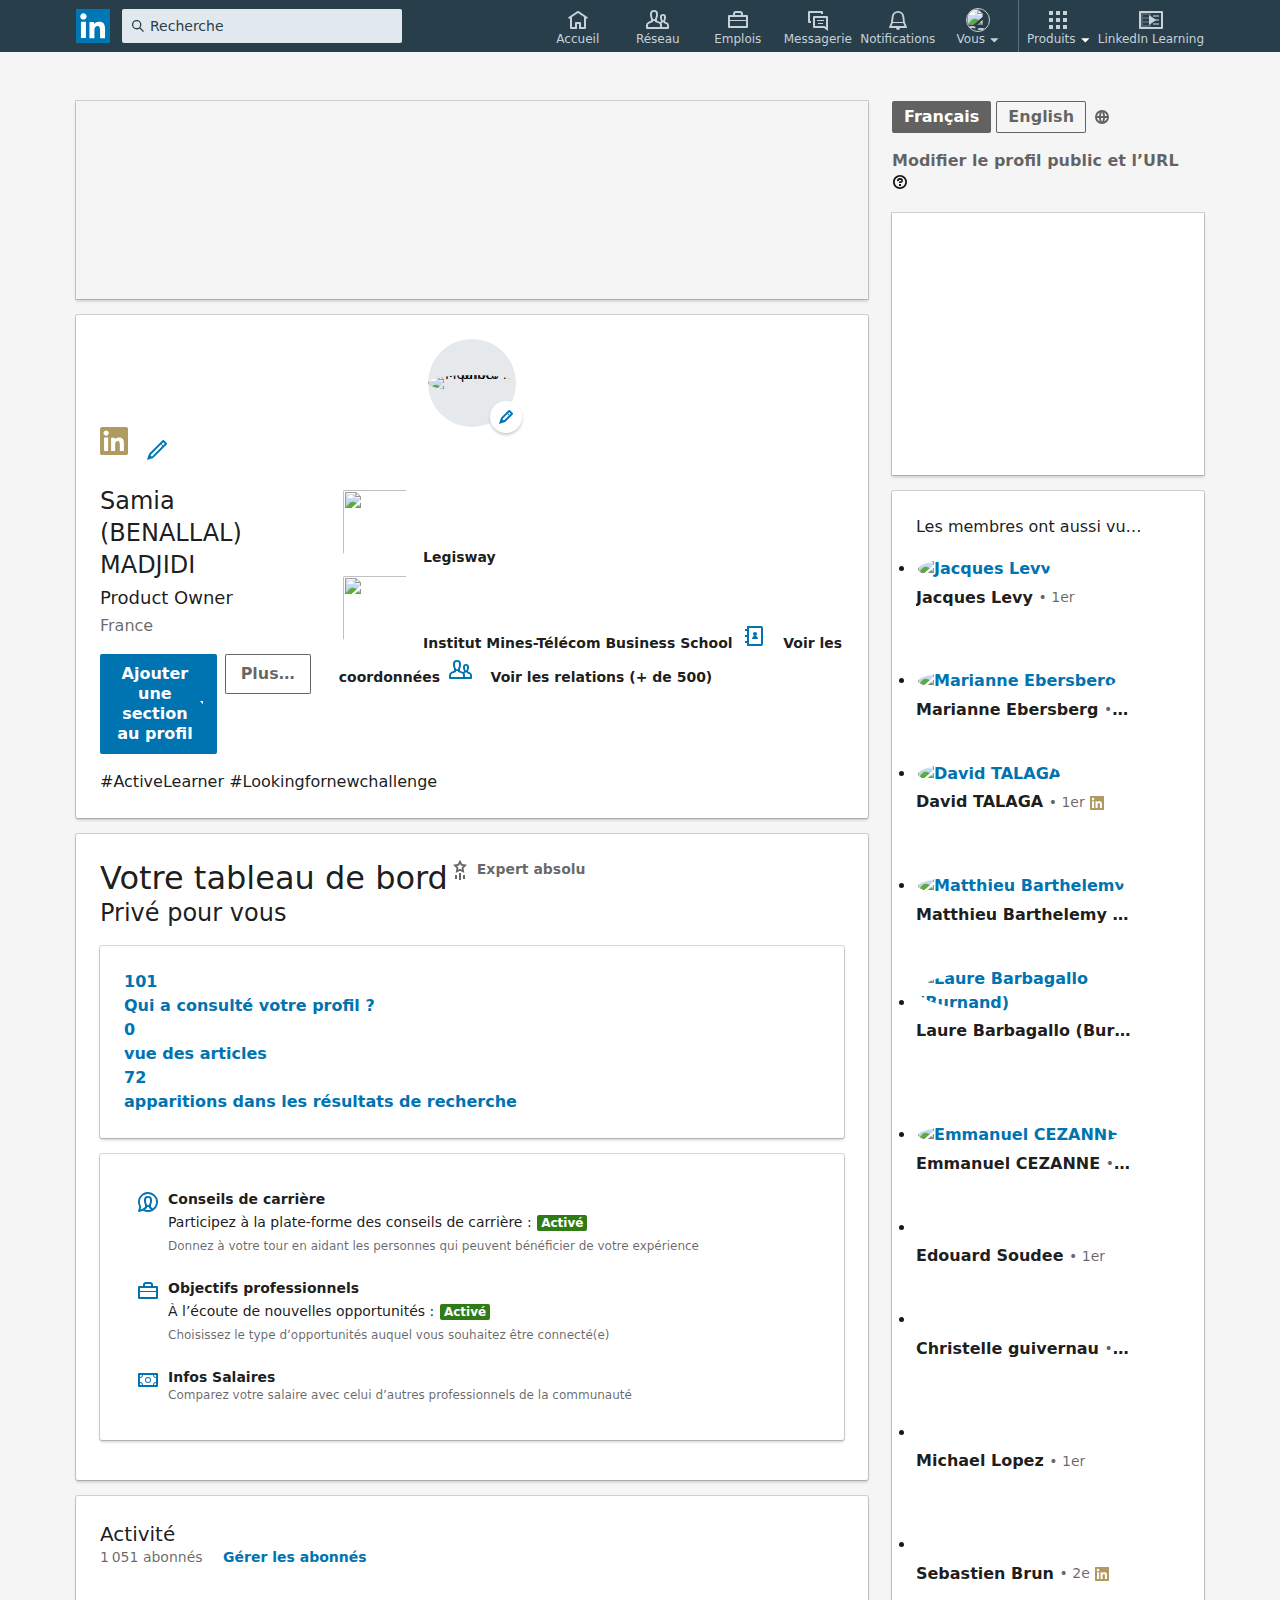
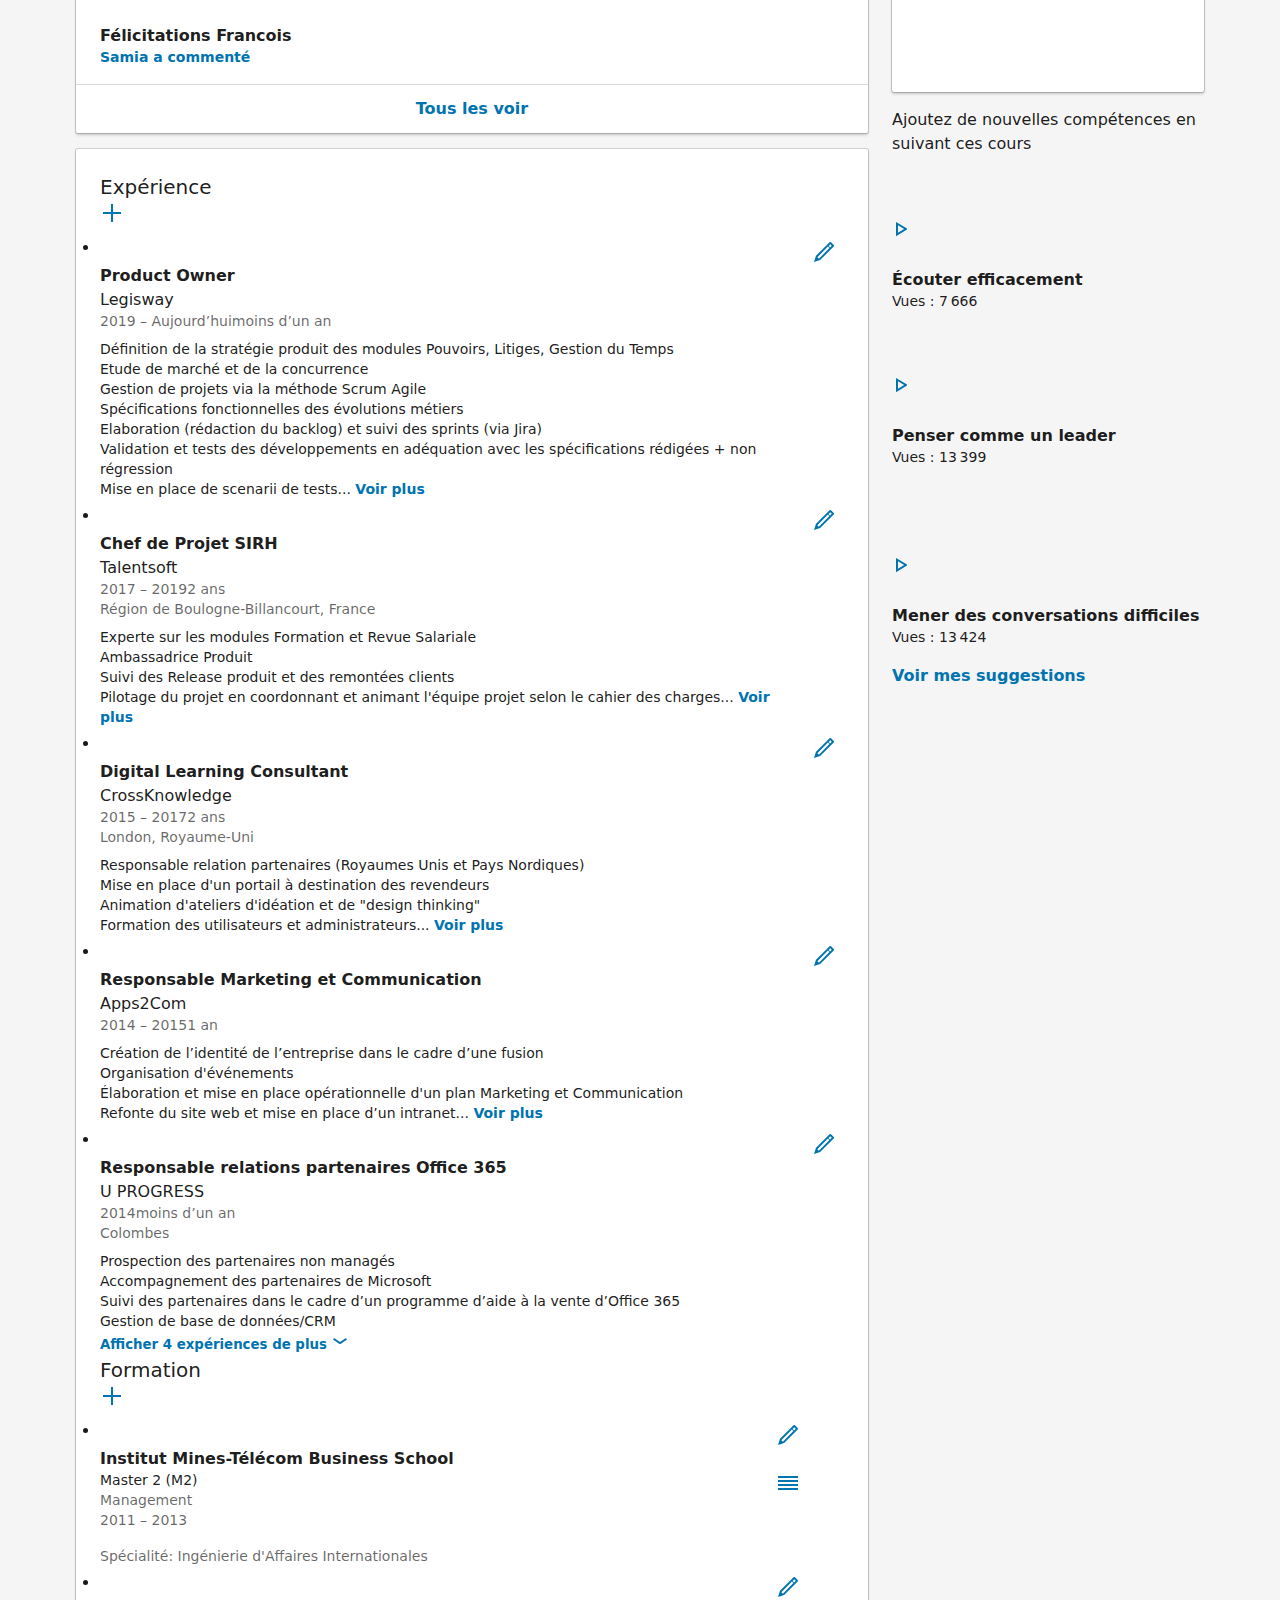
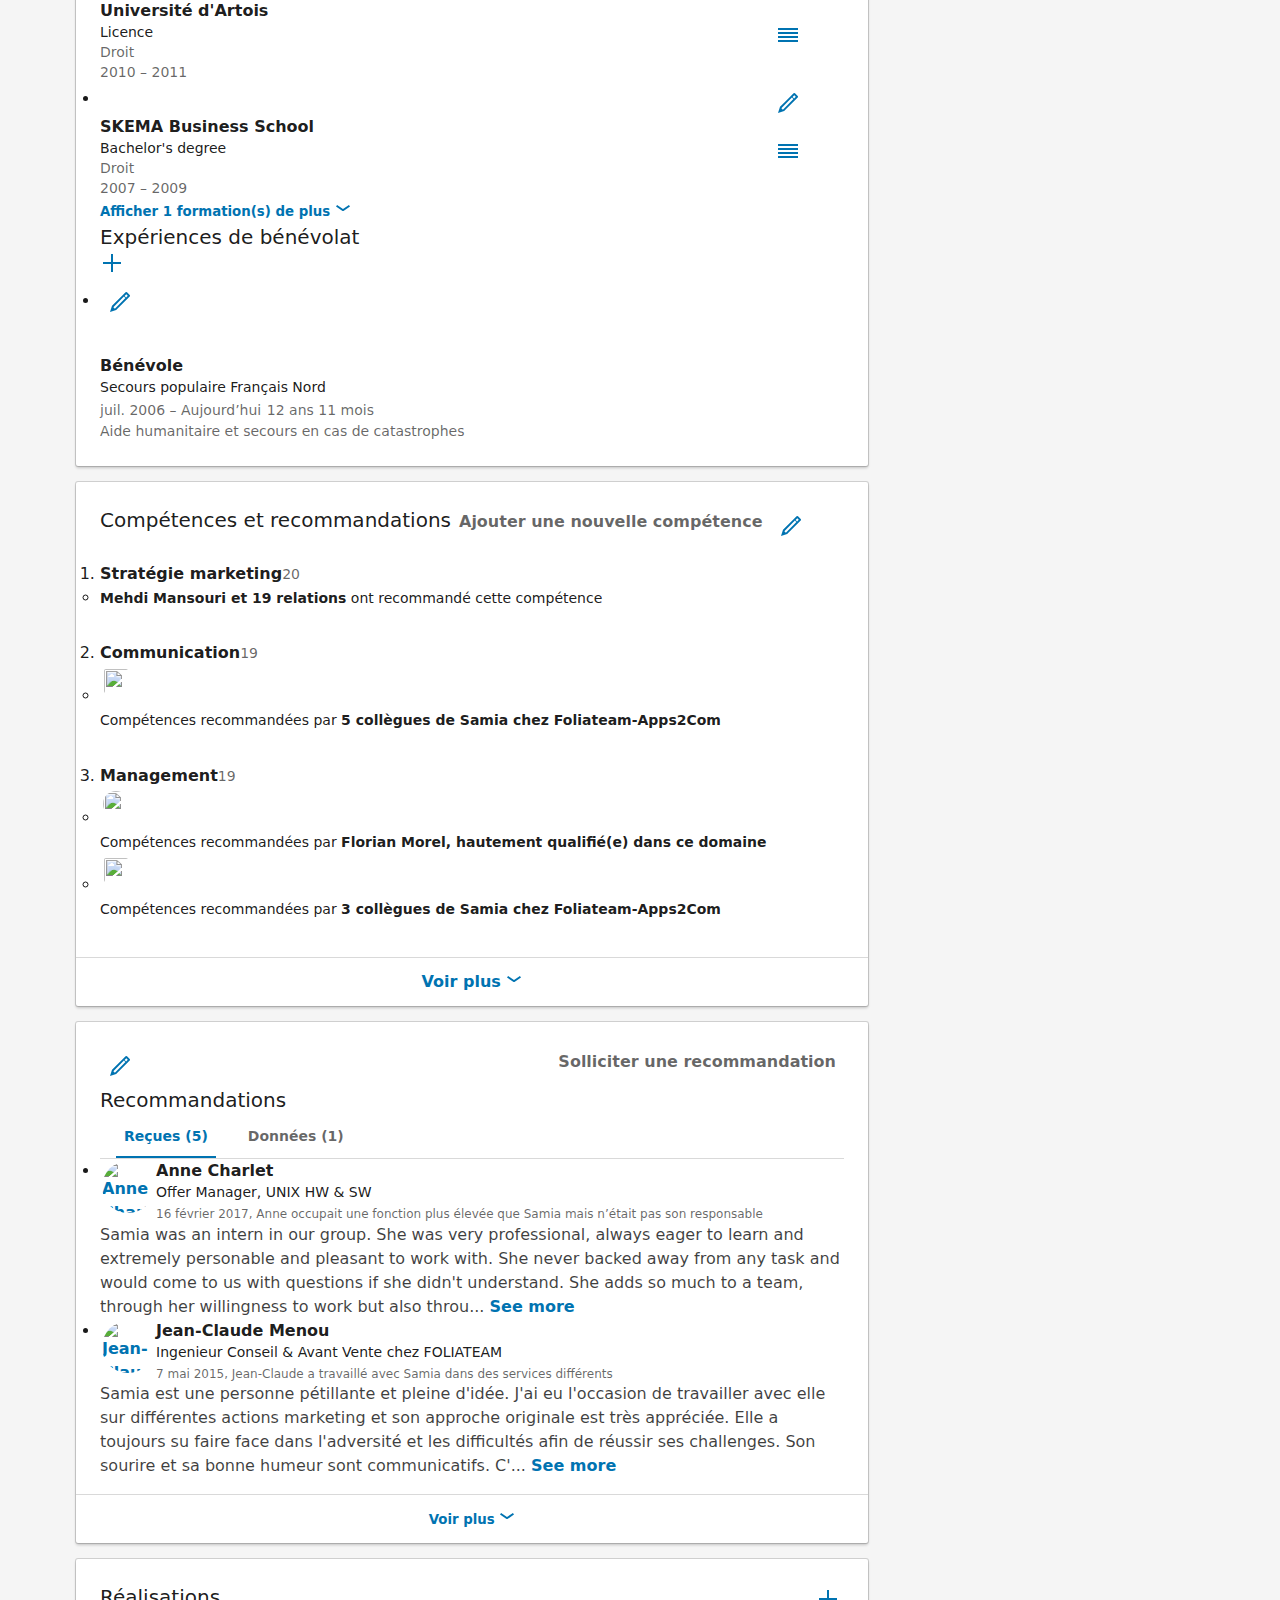
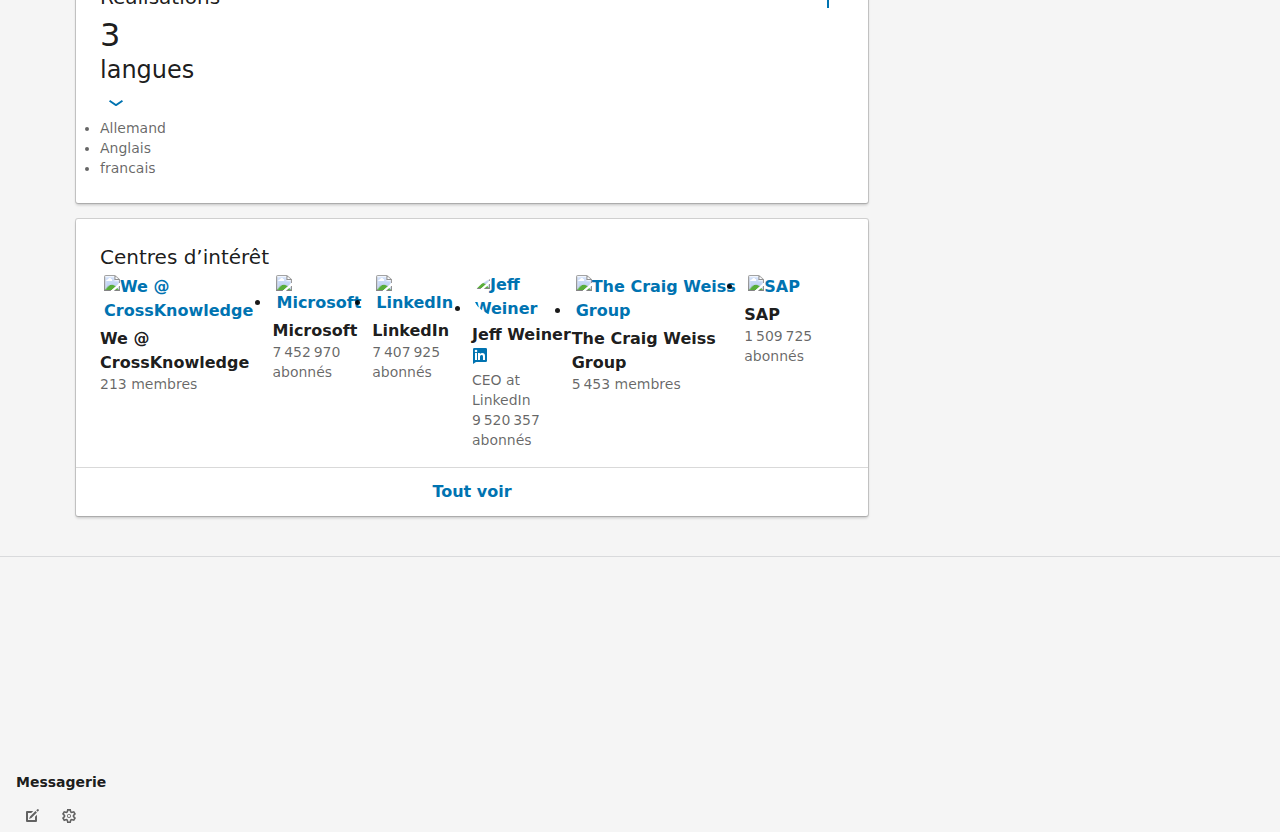
==== commit 8b9a2a48: "first" ====
--- a/linkedin.html
+++ b/linkedin.html
@@ -26,9 +26,7 @@
         <link rel="stylesheet" href="css/4.css">
         <link rel="stylesheet" href="css/5.css">
         <link rel="stylesheet" href="css/6.css">
-
-        
-
+     
           <script type="text/javascript" src="https://platform.linkedin.com/litms/utag/voyager-web-feed/utag.js" async=""></script><script type="text/javascript" async="" charset="utf-8" id="utag_linkedin.voyager-web-feed_119" src="https://platform.linkedin.com/litms/vendor/adobe/visitor-api.js?utv=ut4.46.201903112042"></script><script type="text/javascript" async="" charset="utf-8" id="utag_linkedin.voyager-web-feed_120" src="https://platform.linkedin.com/litms/vendor/adobe/dil.js?utv=ut4.46.201903112042"></script><script src="https://static.licdn.com/sc/h/br/7q1ws8r97dw35dpz6st2sheom"></script><link rel="stylesheet" href="https://static.licdn.com/sc/h/br/eiqo20zkm3t3hoklh31bc05fn"><script src="https://static.licdn.com/sc/h/br/drhffyn7cfjruvl7yxw6q83m6"></script><link rel="stylesheet" href="https://static.licdn.com/sc/h/br/7pkbkwy9yxsjzgvrt7wcxf5cx"><script src="https://static.licdn.com/sc/h/br/1eqwzzotgp11e4rioa64yecos"></script><link rel="stylesheet" href="https://static.licdn.com/sc/h/br/avrrrmgvockvp6qmf50jiekuu"><script src="https://static.licdn.com/sc/h/br/a2qhx8mmea6uvkxw9kmtdpkua"></script><link rel="stylesheet" href="https://static.licdn.com/sc/h/br/2c14oub0w3ma37q7q5ztw6wbz"><script src="https://static.licdn.com/sc/h/br/59qpe3627axp3mz2vrrqb0egd"></script><script src="https://static.licdn.com/sc/h/br/36y4svg6eo6hf2avli8olmk"></script><link rel="stylesheet" href="https://static.licdn.com/sc/h/br/dor4104ke6kax9va4vf9w6kjs"><script src="https://static.licdn.com/sc/h/br/2ie80jub2eqbzdfihc7o4apvm"></script><link rel="stylesheet" href="https://static.licdn.com/sc/h/br/djyhmmgg83cr6o11agc9quva7"><script src="https://static.licdn.com/sc/h/br/4n6269d3psirixg9lpyx92v3"></script><link rel="stylesheet" href="https://static.licdn.com/sc/h/br/di6m0wcu6f6zy92q8c3bgva9a">
             
    </head>
@@ -2475,14 +2473,7 @@
      
       </div>
 
-      <div class="tap-target1-wrapper" style="left: 460px; top: 180px; position: fixed; z-index: 100000;">
-          <div class="tap-target1 tap-target11 cyan" data-target="img-tap">
-             <div class="tap-target1-content white-text" >
-                <h5>Accueil</h5>
-                <p class="white-text">Voir votre feed</p>
-             </div>
-          </div>
-       </div>
+  
 
  
 
